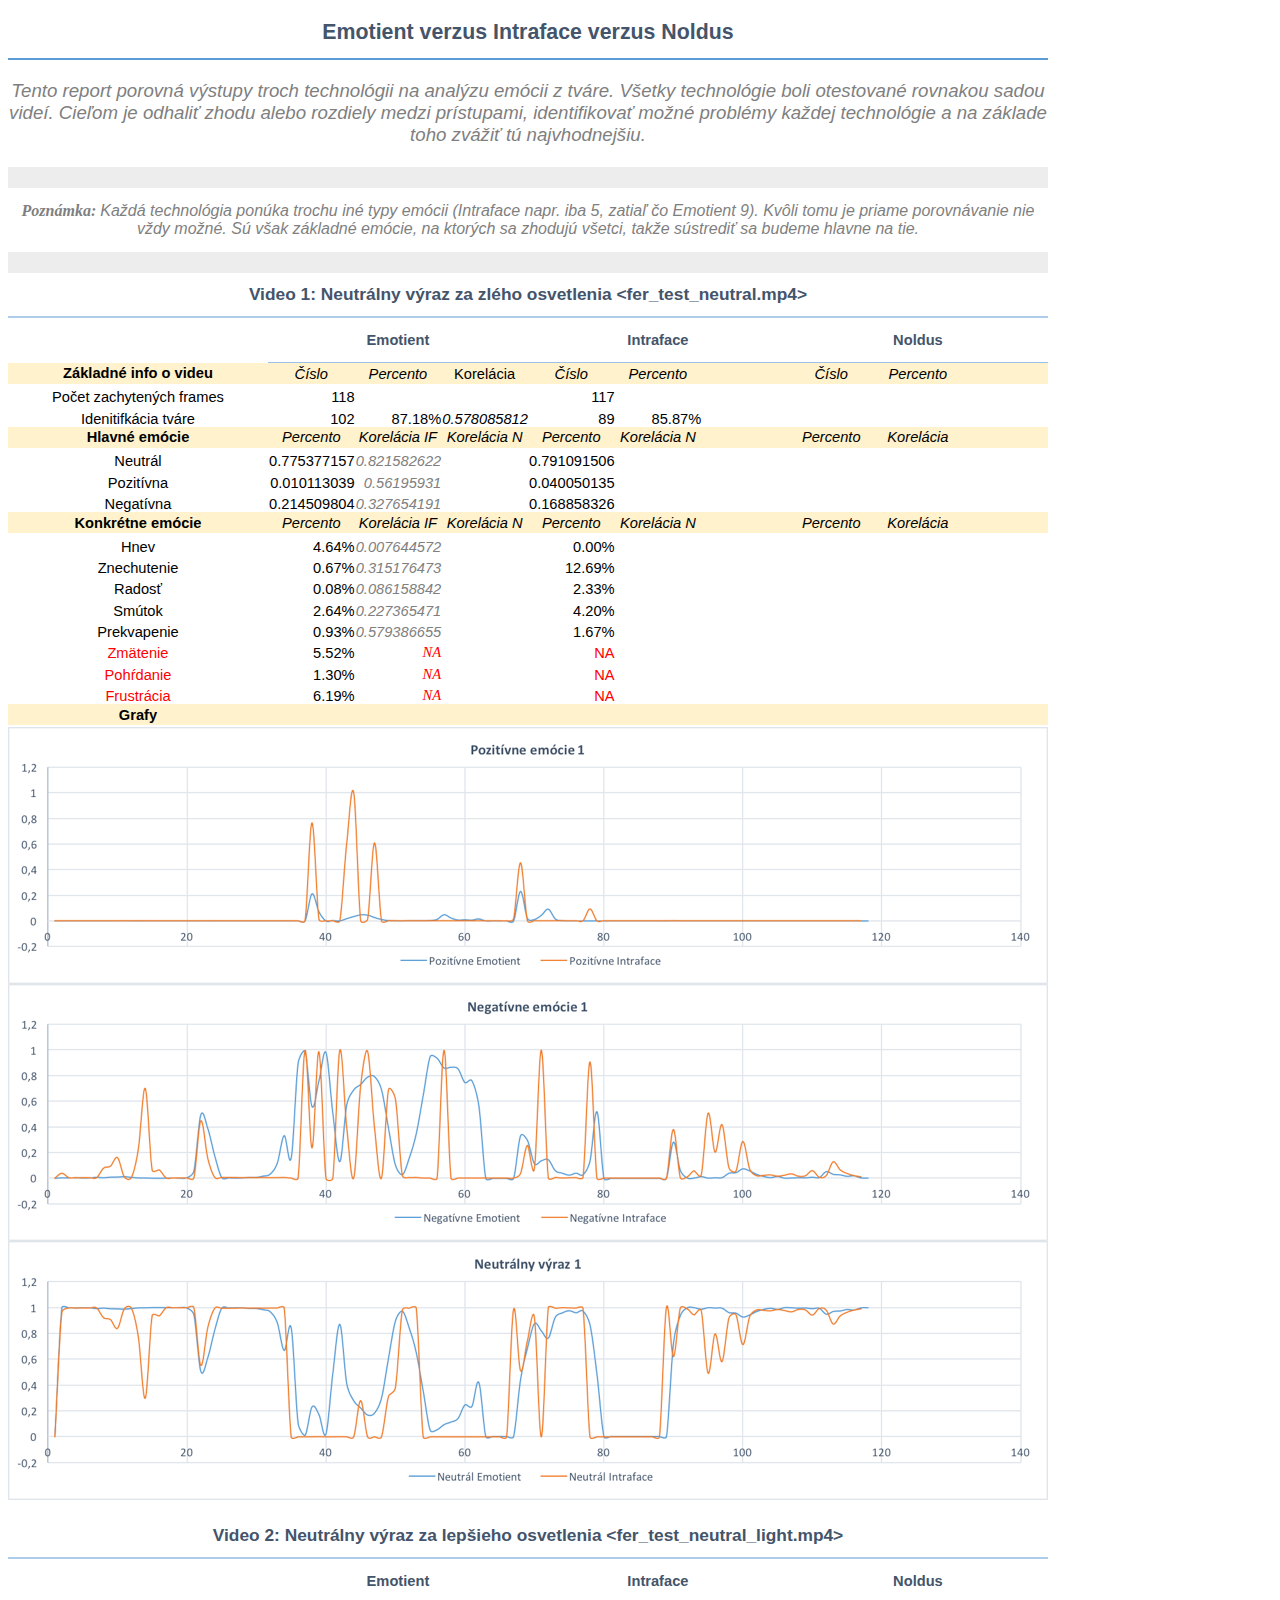
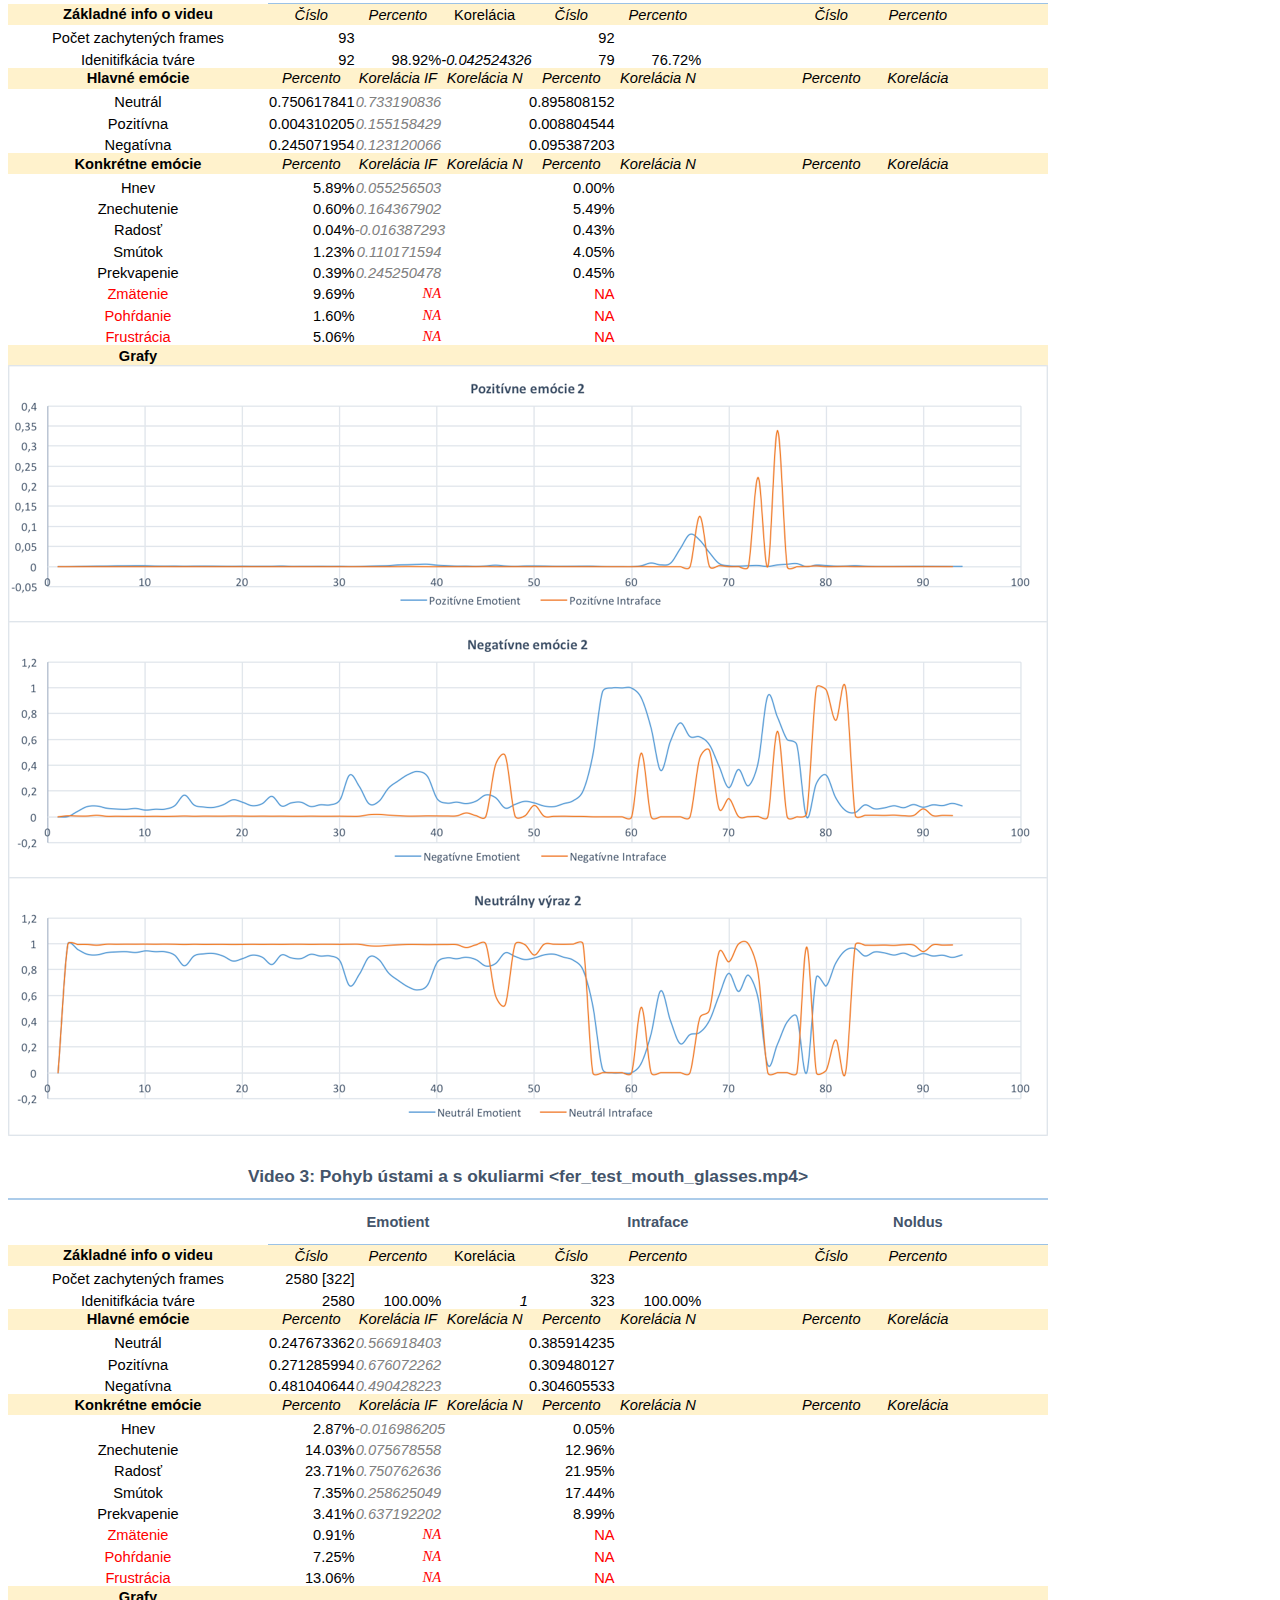
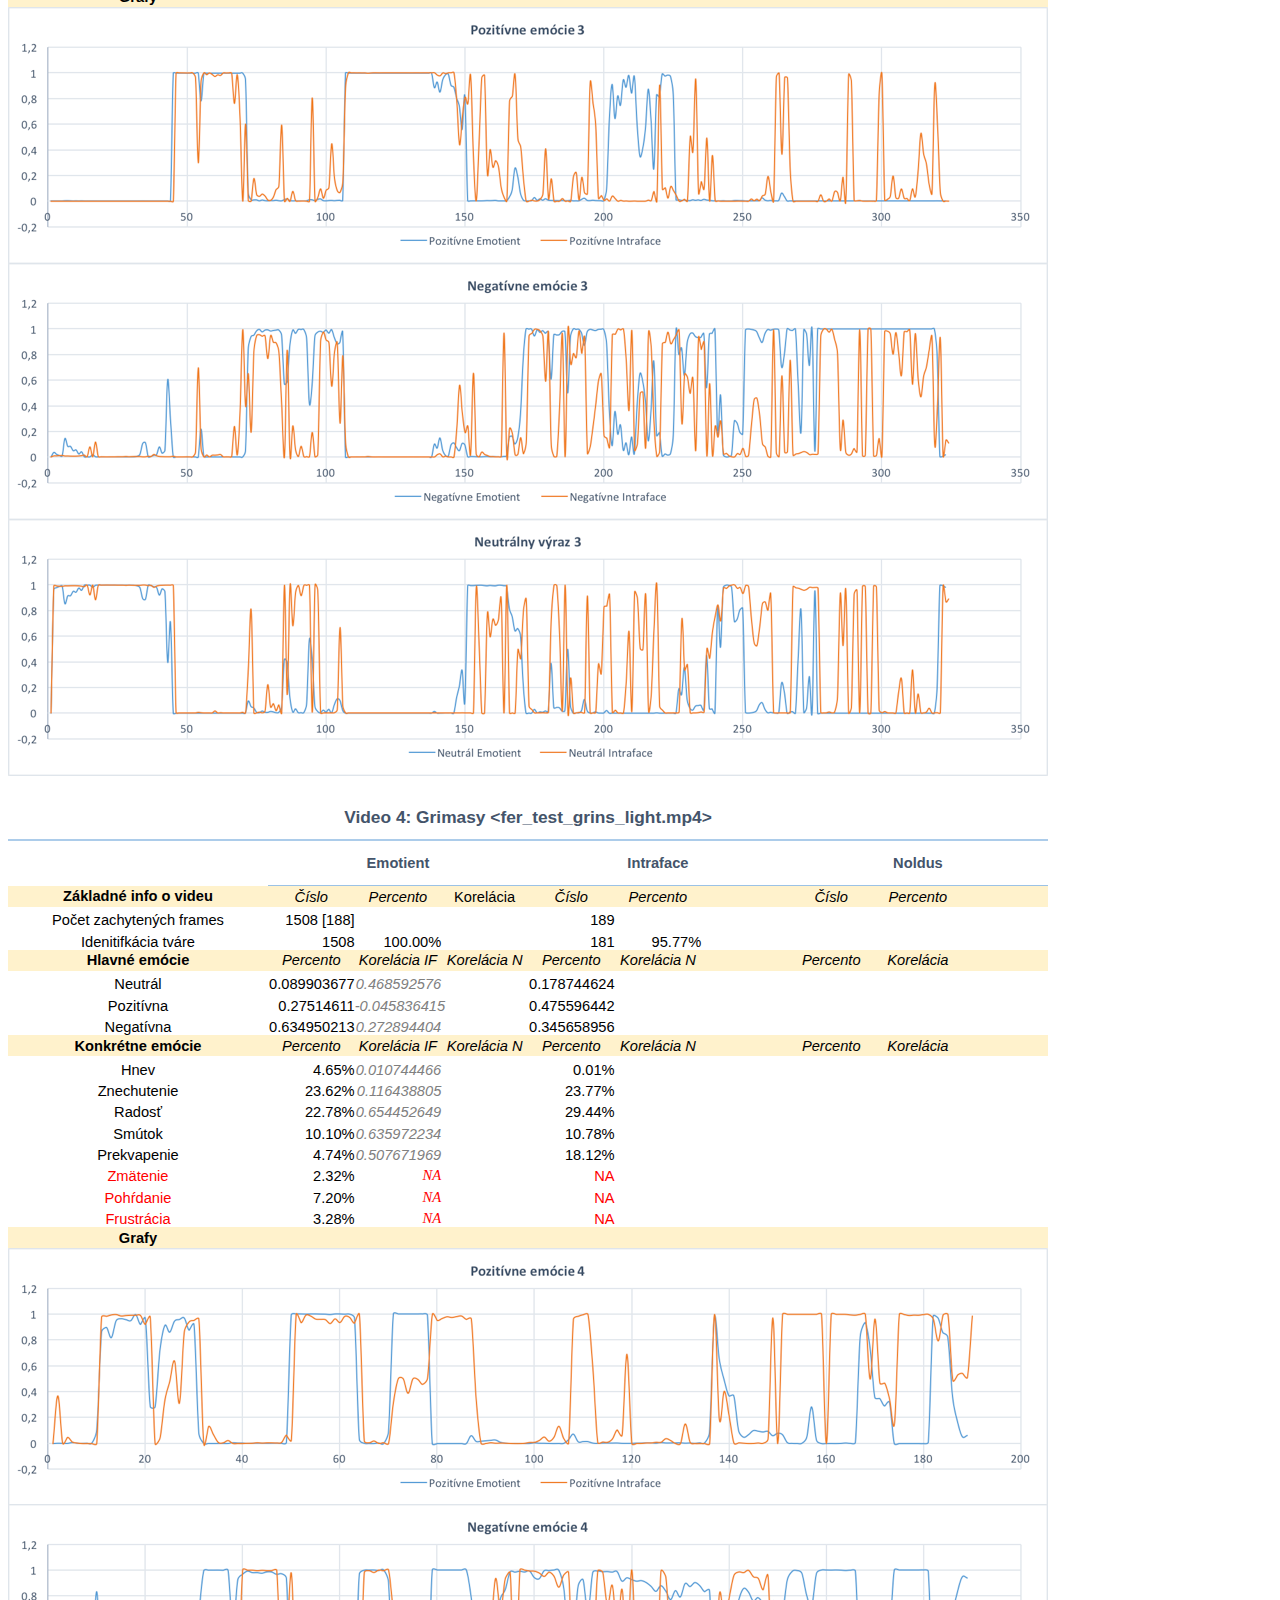
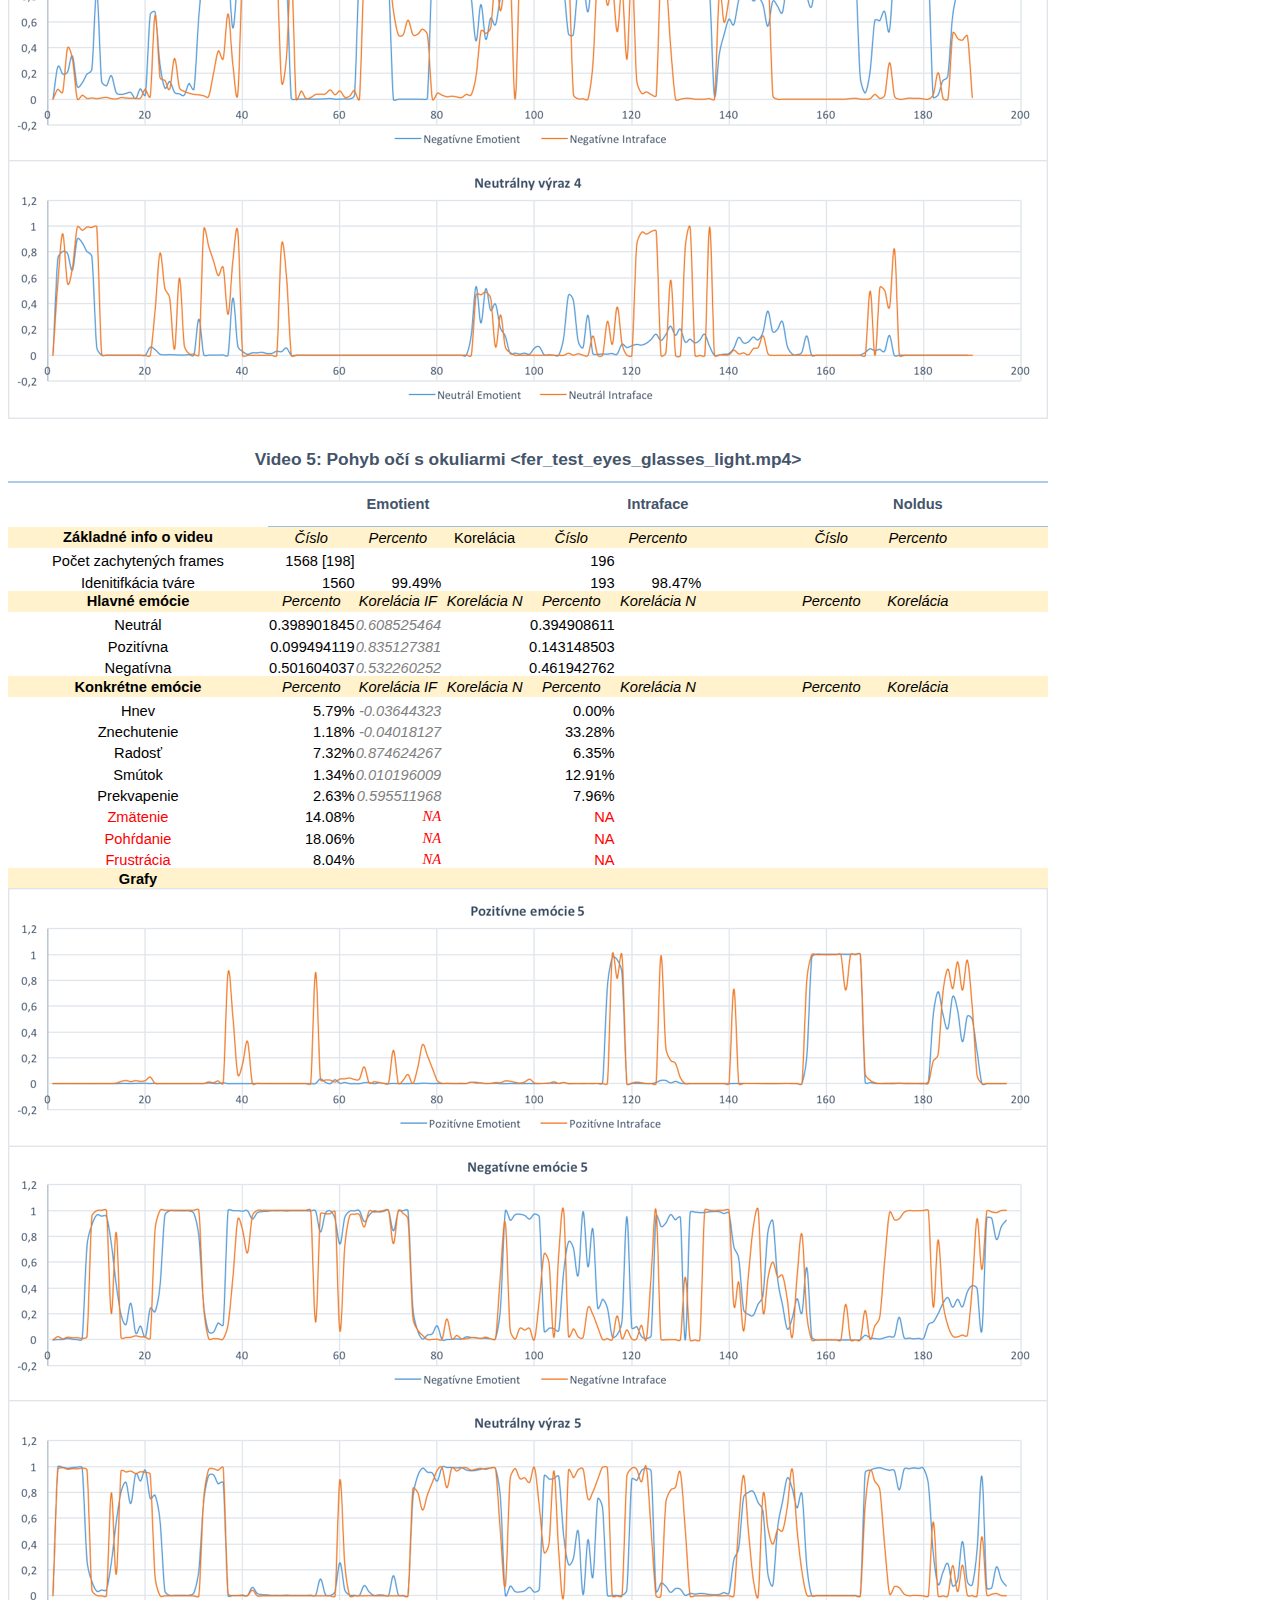
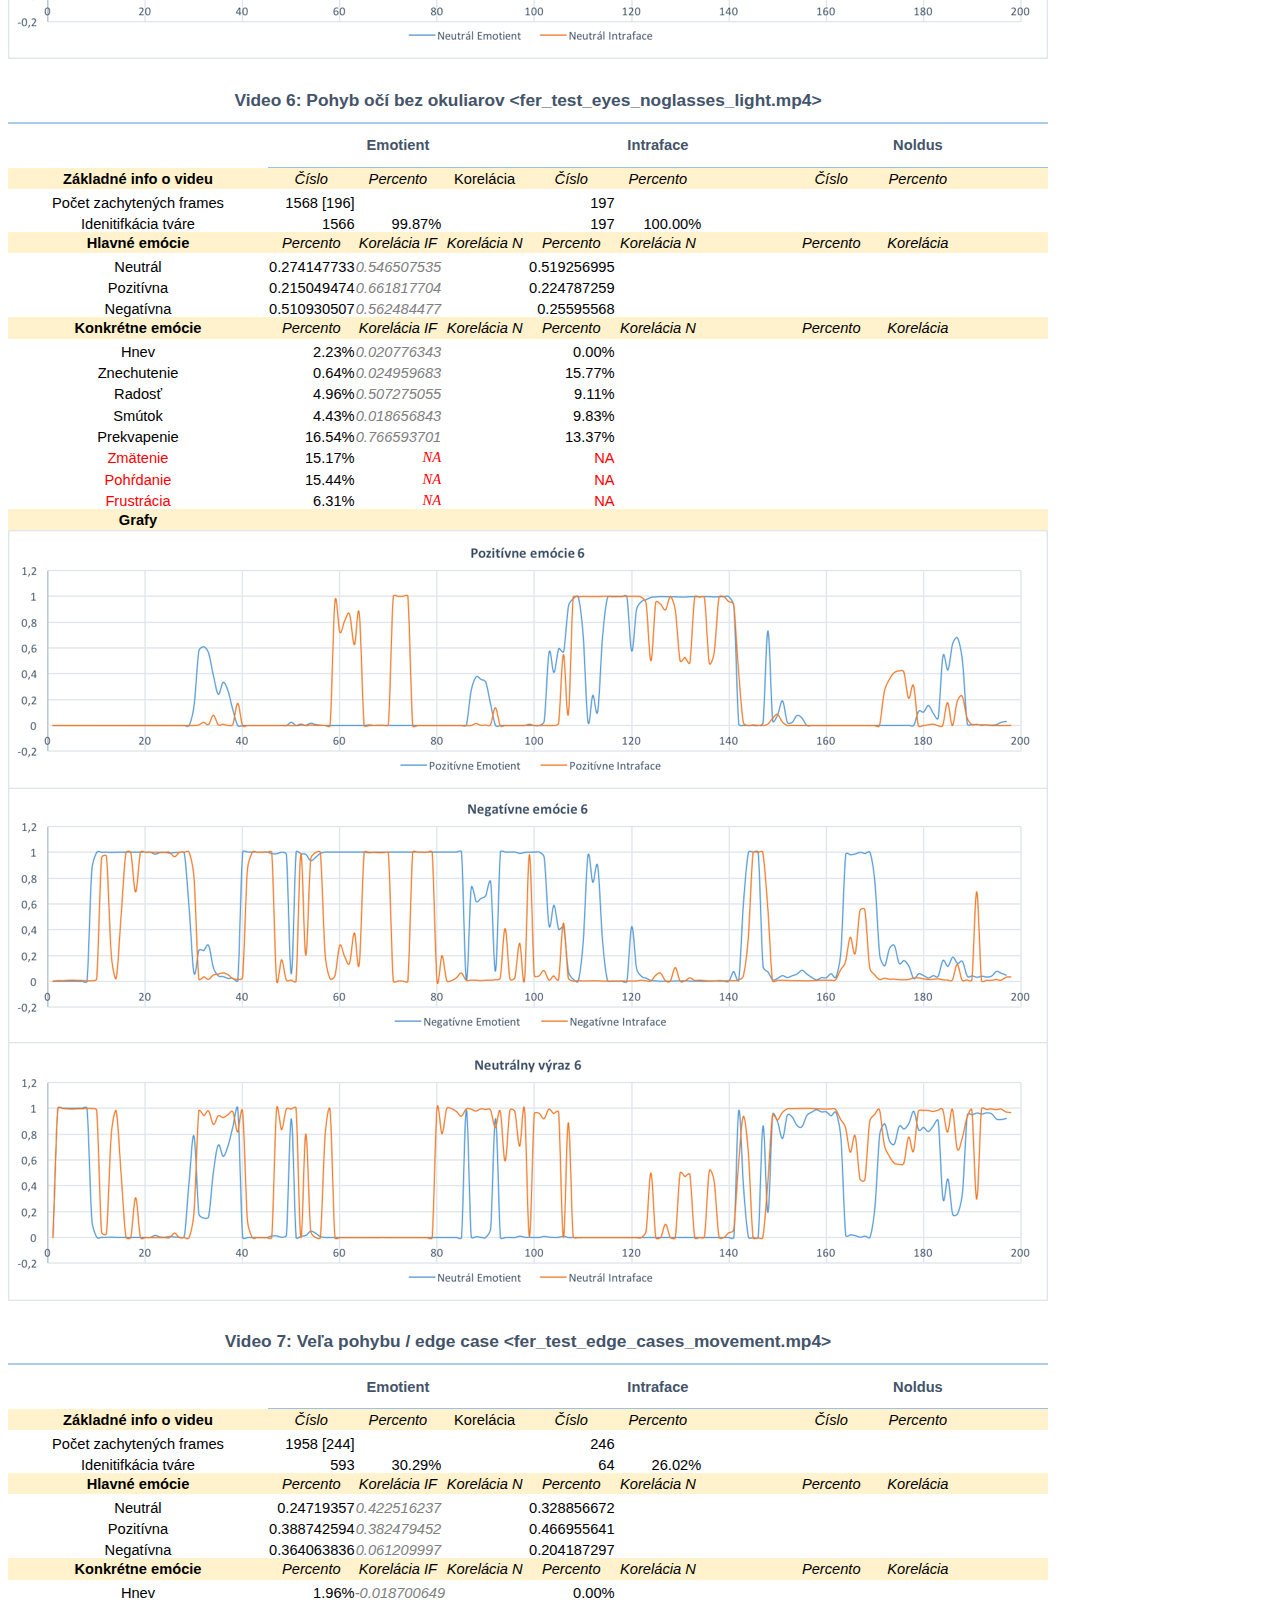
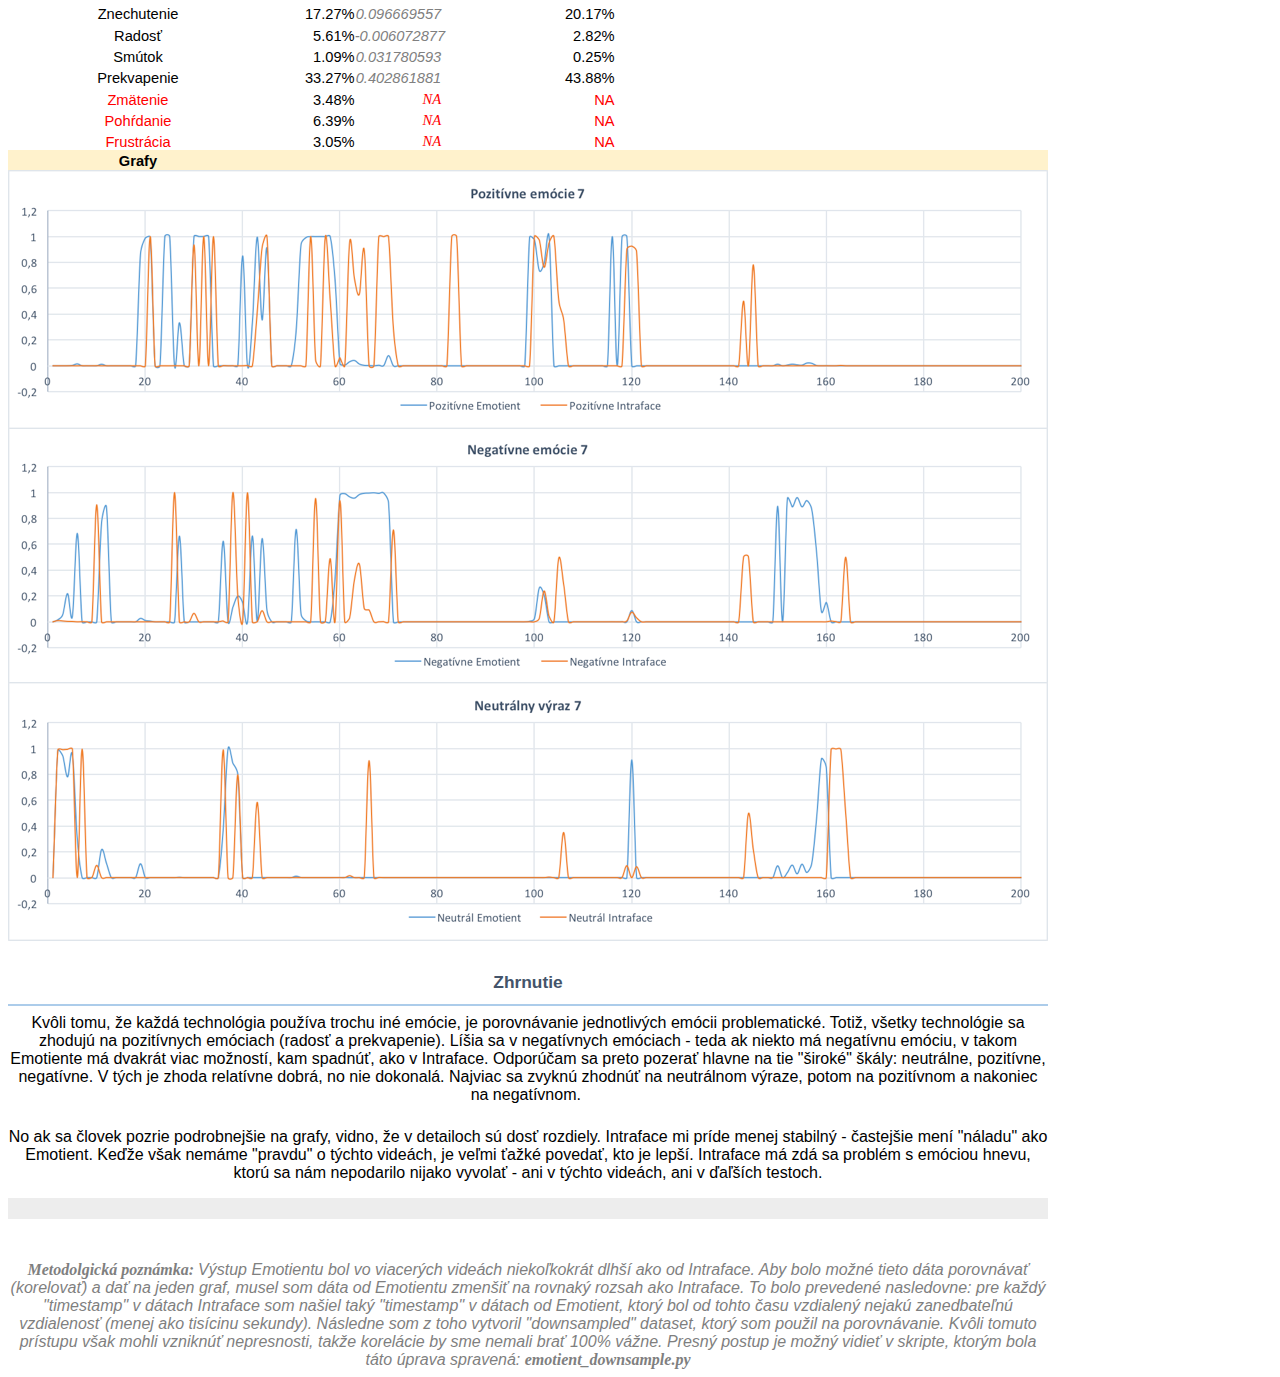
==== fer_comparison_report/index.html @ 9e5ff95f "Rename INDEX" ====
<html xmlns:v="urn:schemas-microsoft-com:vml"
xmlns:o="urn:schemas-microsoft-com:office:office"
xmlns:x="urn:schemas-microsoft-com:office:excel"
xmlns="http://www.w3.org/TR/REC-html40">

<head>
<meta name=Title content="">
<meta name=Keywords content="">
<meta http-equiv=Content-Type content="text/html; charset=utf-8">
<meta name=ProgId content=Excel.Sheet>
<meta name=Generator content="Microsoft Excel 15">
<link rel=File-List href="fer_comparison_report.fld/filelist.xml">
<!--[if !mso]>
<style>
v\:* {behavior:url(#default#VML);}
o\:* {behavior:url(#default#VML);}
x\:* {behavior:url(#default#VML);}
.shape {behavior:url(#default#VML);}
</style>
<![endif]-->
<style>
<!--table
	{mso-displayed-decimal-separator:"\.";
	mso-displayed-thousand-separator:\00A0;}
@page
	{margin:.75in .7in .75in .7in;
	mso-header-margin:.3in;
	mso-footer-margin:.3in;}
.font10
	{color:#7F7F7F;
	font-size:12.0pt;
	font-weight:400;
	font-style:italic;
	text-decoration:none;
	font-family:Calibri, sans-serif;
	mso-font-charset:0;}
.font12
	{color:#7F7F7F;
	font-size:12.0pt;
	font-weight:700;
	font-style:italic;
	text-decoration:none;
	font-family:Calibri;
	mso-generic-font-family:auto;
	mso-font-charset:0;}
.style22
	{background:#EDEDED;
	mso-pattern:black none;
	color:black;
	font-size:12.0pt;
	font-weight:400;
	font-style:normal;
	text-decoration:none;
	font-family:Calibri, sans-serif;
	mso-font-charset:0;
	mso-style-name:"20% - Accent3";
	mso-style-id:38;}
.style23
	{background:#FFF2CC;
	mso-pattern:black none;
	color:black;
	font-size:12.0pt;
	font-weight:400;
	font-style:normal;
	text-decoration:none;
	font-family:Calibri, sans-serif;
	mso-font-charset:0;
	mso-style-name:"20% - Accent4";
	mso-style-id:42;}
.style20
	{color:#7F7F7F;
	font-size:12.0pt;
	font-weight:400;
	font-style:italic;
	text-decoration:none;
	font-family:Calibri, sans-serif;
	mso-font-charset:0;
	mso-style-name:"Explanatory Text";
	mso-style-id:53;}
.style16
	{color:#44546A;
	font-size:15.0pt;
	font-weight:700;
	font-style:normal;
	text-decoration:none;
	font-family:Calibri, sans-serif;
	mso-font-charset:0;
	border-top:none;
	border-right:none;
	border-bottom:1.5pt solid #5B9BD5;
	border-left:none;
	mso-style-name:"Heading 1";
	mso-style-id:16;}
.style17
	{color:#44546A;
	font-size:13.0pt;
	font-weight:700;
	font-style:normal;
	text-decoration:none;
	font-family:Calibri, sans-serif;
	mso-font-charset:0;
	border-top:none;
	border-right:none;
	border-bottom:1.5pt solid #ACCCEA;
	border-left:none;
	mso-style-name:"Heading 2";
	mso-style-id:17;}
.style18
	{color:#44546A;
	font-size:11.0pt;
	font-weight:700;
	font-style:normal;
	text-decoration:none;
	font-family:Calibri, sans-serif;
	mso-font-charset:0;
	border-top:none;
	border-right:none;
	border-bottom:1.0pt solid #9BC2E6;
	border-left:none;
	mso-style-name:"Heading 3";
	mso-style-id:18;}
.style0
	{mso-number-format:General;
	text-align:general;
	vertical-align:bottom;
	white-space:nowrap;
	mso-rotate:0;
	mso-background-source:auto;
	mso-pattern:auto;
	color:black;
	font-size:12.0pt;
	font-weight:400;
	font-style:normal;
	text-decoration:none;
	font-family:Calibri, sans-serif;
	mso-font-charset:0;
	border:none;
	mso-protection:locked visible;
	mso-style-name:Normal;
	mso-style-id:0;}
.style21
	{color:black;
	font-size:12.0pt;
	font-weight:700;
	font-style:normal;
	text-decoration:none;
	font-family:Calibri, sans-serif;
	mso-font-charset:0;
	border-top:.5pt solid #5B9BD5;
	border-right:none;
	border-bottom:2.0pt double #5B9BD5;
	border-left:none;
	mso-style-name:Total;
	mso-style-id:25;}
.style19
	{color:red;
	font-size:12.0pt;
	font-weight:400;
	font-style:normal;
	text-decoration:none;
	font-family:Calibri, sans-serif;
	mso-font-charset:0;
	mso-style-name:"Warning Text";
	mso-style-id:11;}
td
	{mso-style-parent:style0;
	padding:0px;
	mso-ignore:padding;
	color:black;
	font-size:12.0pt;
	font-weight:400;
	font-style:normal;
	text-decoration:none;
	font-family:Calibri, sans-serif;
	mso-font-charset:0;
	mso-number-format:General;
	text-align:general;
	vertical-align:bottom;
	border:none;
	mso-background-source:auto;
	mso-pattern:auto;
	mso-protection:locked visible;
	white-space:nowrap;
	mso-rotate:0;}
.xl65
	{mso-style-parent:style22;
	vertical-align:middle;
	background:#EDEDED;
	mso-pattern:black none;
	white-space:normal;}
.xl66
	{mso-style-parent:style22;
	background:#EDEDED;
	mso-pattern:black none;}
.xl67
	{mso-style-parent:style23;
	font-size:11.0pt;
	font-style:italic;
	text-align:center;
	vertical-align:middle;
	background:#FFF2CC;
	mso-pattern:black none;}
.xl68
	{mso-style-parent:style23;
	font-size:11.0pt;
	text-align:center;
	vertical-align:middle;
	background:#FFF2CC;
	mso-pattern:black none;}
.xl69
	{mso-style-parent:style0;
	font-size:11.0pt;}
.xl70
	{mso-style-parent:style0;
	font-size:11.0pt;
	mso-number-format:Percent;}
.xl71
	{mso-style-parent:style0;
	font-size:11.0pt;
	font-style:italic;}
.xl72
	{mso-style-parent:style19;
	color:red;
	font-size:11.0pt;
	text-align:right;}
.xl73
	{mso-style-parent:style0;
	font-size:11.0pt;
	text-align:right;}
.xl74
	{mso-style-parent:style0;
	color:gray;
	font-size:11.0pt;
	font-style:italic;}
.xl75
	{mso-style-parent:style19;
	color:red;
	font-size:11.0pt;
	font-style:italic;
	font-family:Calibri;
	mso-generic-font-family:auto;
	mso-font-charset:0;
	text-align:right;}
.xl76
	{mso-style-parent:style0;
	mso-number-format:"0\.00000";}
.xl77
	{mso-style-parent:style0;
	font-size:11.0pt;
	text-align:center;}
.xl78
	{mso-style-parent:style19;
	color:red;
	font-size:11.0pt;
	text-align:center;}
.xl79
	{mso-style-parent:style23;
	font-size:11.0pt;
	font-weight:700;
	text-align:center;
	vertical-align:middle;
	background:#FFF2CC;
	mso-pattern:black none;}
.xl80
	{mso-style-parent:style17;
	color:#44546A;
	font-size:13.0pt;
	font-weight:700;
	text-align:center;
	vertical-align:middle;}
.xl81
	{mso-style-parent:style17;
	color:#44546A;
	font-size:13.0pt;
	font-weight:700;
	text-align:center;
	vertical-align:middle;
	border-top:none;
	border-right:none;
	border-bottom:1.5pt solid #ACCCEA;
	border-left:none;}
.xl82
	{mso-style-parent:style21;
	font-weight:700;
	text-align:center;
	vertical-align:middle;
	border-top:1.5pt solid #ACCCEA;
	border-right:none;
	border-bottom:none;
	border-left:none;}
.xl83
	{mso-style-parent:style21;
	font-weight:700;
	text-align:center;
	vertical-align:middle;}
.xl84
	{mso-style-parent:style18;
	color:#44546A;
	font-size:11.0pt;
	font-weight:700;
	text-align:center;
	vertical-align:middle;
	border-top:1.5pt solid #ACCCEA;
	border-right:none;
	border-bottom:none;
	border-left:none;}
.xl85
	{mso-style-parent:style18;
	color:#44546A;
	font-size:11.0pt;
	font-weight:700;
	text-align:center;
	vertical-align:middle;
	border-top:none;
	border-right:none;
	border-bottom:1.0pt solid #9BC2E6;
	border-left:none;}
.xl86
	{mso-style-parent:style20;
	color:#7F7F7F;
	font-style:italic;
	text-align:center;
	vertical-align:middle;
	white-space:normal;}
.xl87
	{mso-style-parent:style20;
	color:#7F7F7F;
	font-size:14.0pt;
	font-style:italic;
	text-align:center;
	vertical-align:middle;
	border-top:1.5pt solid #5B9BD5;
	border-right:none;
	border-bottom:none;
	border-left:none;
	white-space:normal;}
.xl88
	{mso-style-parent:style20;
	color:#7F7F7F;
	font-size:14.0pt;
	font-style:italic;
	text-align:center;
	vertical-align:middle;
	white-space:normal;}
.xl89
	{mso-style-parent:style16;
	color:#44546A;
	font-size:16.0pt;
	font-weight:700;
	text-align:center;
	vertical-align:middle;}
.xl90
	{mso-style-parent:style16;
	color:#44546A;
	font-size:16.0pt;
	font-weight:700;
	text-align:center;
	vertical-align:middle;
	border-top:none;
	border-right:none;
	border-bottom:1.5pt solid #5B9BD5;
	border-left:none;}
.xl91
	{mso-style-parent:style0;
	text-align:center;
	vertical-align:middle;
	border-top:1.5pt solid #ACCCEA;
	border-right:none;
	border-bottom:none;
	border-left:none;
	white-space:normal;}
.xl92
	{mso-style-parent:style0;
	text-align:center;
	vertical-align:middle;
	white-space:normal;}
.xl93
	{mso-style-parent:style20;
	color:#7F7F7F;
	font-style:italic;
	text-align:center;
	white-space:normal;}
.xl94
	{mso-style-parent:style22;
	text-align:center;
	vertical-align:middle;
	background:#EDEDED;
	mso-pattern:black none;
	white-space:normal;}
-->
</style>
</head>

<body link="#0563C1" vlink="#954F72">

<table border=0 cellpadding=0 cellspacing=0 width=1131 style='border-collapse:
 collapse;table-layout:fixed;width:845pt'>
 <col width=87 span=12 style='width:65pt'>
 <col width=87 style='width:65pt'>
 <tr height=28 style='mso-height-source:userset;height:21.0pt'>
  <td colspan=12 rowspan=2 height=51 class=xl89 width=1044 style='border-bottom:
  1.5pt solid #5B9BD5;height:38.0pt;width:780pt'>Emotient verzus Intraface
  verzus Noldus</td>
  <td width=87 style='width:65pt'></td>
 </tr>
 <tr height=23 style='height:17.0pt'>
  <td height=23 style='height:17.0pt'></td>
 </tr>
 <tr height=23 style='mso-height-source:userset;height:17.0pt'>
  <td colspan=12 rowspan=5 height=107 class=xl87 width=1044 style='height:81.0pt;
  width:780pt'>Tento report porovná výstupy troch technológii na analýzu emócii
  z tváre. Všetky technológie boli otestované rovnakou sadou videí. Cieľom je
  odhaliť zhodu alebo rozdiely medzi prístupami, identifikovať možné problémy
  každej technológie a na základe toho zvážiť tú najvhodnejšiu.</td>
  <td></td>
 </tr>
 <tr height=21 style='mso-height-source:userset;height:16.0pt'>
  <td height=21 style='height:16.0pt'></td>
 </tr>
 <tr height=21 style='mso-height-source:userset;height:16.0pt'>
  <td height=21 style='height:16.0pt'></td>
 </tr>
 <tr height=21 style='mso-height-source:userset;height:16.0pt'>
  <td height=21 style='height:16.0pt'></td>
 </tr>
 <tr height=21 style='height:16.0pt'>
  <td height=21 style='height:16.0pt'></td>
 </tr>
 <tr height=21 style='height:16.0pt'>
  <td height=21 class=xl65 width=87 style='height:16.0pt;width:65pt'>&nbsp;</td>
  <td class=xl65 width=87 style='width:65pt'>&nbsp;</td>
  <td class=xl65 width=87 style='width:65pt'>&nbsp;</td>
  <td class=xl65 width=87 style='width:65pt'>&nbsp;</td>
  <td class=xl65 width=87 style='width:65pt'>&nbsp;</td>
  <td class=xl65 width=87 style='width:65pt'>&nbsp;</td>
  <td class=xl65 width=87 style='width:65pt'>&nbsp;</td>
  <td class=xl65 width=87 style='width:65pt'>&nbsp;</td>
  <td class=xl65 width=87 style='width:65pt'>&nbsp;</td>
  <td class=xl65 width=87 style='width:65pt'>&nbsp;</td>
  <td class=xl65 width=87 style='width:65pt'>&nbsp;</td>
  <td class=xl65 width=87 style='width:65pt'>&nbsp;</td>
  <td></td>
 </tr>
 <tr height=21 style='height:16.0pt'>
  <td colspan=12 rowspan=3 height=63 class=xl86 width=1044 style='height:48.0pt;
  width:780pt'><font class="font12">Poznámka: </font><font class="font10">Každá
  technológia ponúka trochu iné typy emócii (Intraface napr. iba 5, zatiaľ čo
  Emotient 9). Kvôli tomu je priame porovnávanie nie vždy možné. Sú však
  základné emócie, na ktorých sa zhodujú všetci, takže sústrediť sa budeme
  hlavne na tie.</font></td>
  <td></td>
 </tr>
 <tr height=21 style='height:16.0pt'>
  <td height=21 style='height:16.0pt'></td>
 </tr>
 <tr height=21 style='height:16.0pt'>
  <td height=21 style='height:16.0pt'></td>
 </tr>
 <tr height=21 style='height:16.0pt'>
  <td height=21 class=xl66 style='height:16.0pt'>&nbsp;</td>
  <td class=xl66>&nbsp;</td>
  <td class=xl66>&nbsp;</td>
  <td class=xl66>&nbsp;</td>
  <td class=xl66>&nbsp;</td>
  <td class=xl66>&nbsp;</td>
  <td class=xl66>&nbsp;</td>
  <td class=xl66>&nbsp;</td>
  <td class=xl66>&nbsp;</td>
  <td class=xl66>&nbsp;</td>
  <td class=xl66>&nbsp;</td>
  <td class=xl66>&nbsp;</td>
  <td></td>
 </tr>
 <tr height=21 style='height:16.0pt'>
  <td colspan=12 rowspan=2 height=44 class=xl80 style='border-bottom:1.5pt solid #ACCCEA;
  height:33.0pt'>Video 1: Neutrálny výraz za zlého osvetlenia
  &lt;fer_test_neutral.mp4&gt;</td>
  <td></td>
 </tr>
 <tr height=23 style='height:17.0pt'>
  <td height=23 style='height:17.0pt'></td>
 </tr>
 <tr height=23 style='mso-outline-level:1;height:17.0pt'>
  <td colspan=3 rowspan=2 height=46 class=xl82 style='height:34.0pt'>&nbsp;</td>
  <td colspan=3 rowspan=2 class=xl84 style='border-bottom:1.0pt solid #9BC2E6'>Emotient</td>
  <td colspan=3 rowspan=2 class=xl84 style='border-bottom:1.0pt solid #9BC2E6'>Intraface</td>
  <td colspan=3 rowspan=2 class=xl84 style='border-bottom:1.0pt solid #9BC2E6'>Noldus</td>
  <td></td>
 </tr>
 <tr height=23 style='mso-outline-level:1;height:17.0pt'>
  <td height=23 style='height:17.0pt'></td>
 </tr>
 <tr height=21 style='mso-outline-level:1;height:16.0pt'>
  <td colspan=3 height=21 class=xl79 style='height:16.0pt'>Základné info o
  videu</td>
  <td class=xl67>Číslo</td>
  <td class=xl67>Percento</td>
  <td class=xl68>Korelácia</td>
  <td class=xl67>Číslo</td>
  <td class=xl67>Percento</td>
  <td class=xl68>&nbsp;</td>
  <td class=xl67>Číslo</td>
  <td class=xl67>Percento</td>
  <td class=xl68>&nbsp;</td>
  <td></td>
 </tr>
 <tr height=21 style='mso-outline-level:1;height:16.0pt'>
  <td colspan=3 height=21 class=xl77 style='height:16.0pt'>Počet zachytených
  frames</td>
  <td class=xl69 align=right>118</td>
  <td class=xl69></td>
  <td class=xl69></td>
  <td class=xl69 align=right>117</td>
  <td class=xl69></td>
  <td class=xl69></td>
  <td class=xl69></td>
  <td class=xl69></td>
  <td class=xl69></td>
  <td></td>
 </tr>
 <tr height=21 style='mso-outline-level:1;height:16.0pt'>
  <td colspan=3 height=21 class=xl77 style='height:16.0pt'>Idenitifkácia tváre</td>
  <td class=xl69 align=right>102</td>
  <td class=xl70 align=right>87.18%</td>
  <td class=xl71 align=right>0.578085812</td>
  <td class=xl69 align=right>89</td>
  <td class=xl70 align=right>85.87%</td>
  <td class=xl69></td>
  <td class=xl69></td>
  <td class=xl69></td>
  <td class=xl69></td>
  <td></td>
 </tr>
 <tr height=21 style='mso-outline-level:1;height:16.0pt'>
  <td colspan=3 height=21 class=xl79 style='height:16.0pt'>Hlavné emócie</td>
  <td class=xl67>Percento</td>
  <td class=xl67>Korelácia IF</td>
  <td class=xl67>Korelácia N</td>
  <td class=xl67>Percento</td>
  <td class=xl67>Korelácia N</td>
  <td class=xl68>&nbsp;</td>
  <td class=xl67>Percento</td>
  <td class=xl67>Korelácia</td>
  <td class=xl68>&nbsp;</td>
  <td></td>
 </tr>
 <tr height=21 style='mso-outline-level:1;height:16.0pt'>
  <td colspan=3 height=21 class=xl77 style='height:16.0pt'>Neutrál</td>
  <td class=xl69 align=right>0.775377157</td>
  <td class=xl74 align=right>0.821582622</td>
  <td class=xl69></td>
  <td class=xl69 align=right>0.791091506</td>
  <td class=xl69></td>
  <td class=xl69></td>
  <td class=xl69></td>
  <td class=xl69></td>
  <td class=xl69></td>
  <td></td>
 </tr>
 <tr height=21 style='mso-outline-level:1;height:16.0pt'>
  <td colspan=3 height=21 class=xl77 style='height:16.0pt'>Pozitívna</td>
  <td class=xl69 align=right>0.010113039</td>
  <td class=xl74 align=right>0.56195931</td>
  <td class=xl69></td>
  <td class=xl69 align=right>0.040050135</td>
  <td class=xl69></td>
  <td class=xl69></td>
  <td class=xl69></td>
  <td class=xl69></td>
  <td class=xl69></td>
  <td></td>
 </tr>
 <tr height=21 style='mso-outline-level:1;height:16.0pt'>
  <td colspan=3 height=21 class=xl77 style='height:16.0pt'>Negatívna</td>
  <td class=xl69 align=right>0.214509804</td>
  <td class=xl74 align=right>0.327654191</td>
  <td class=xl69></td>
  <td class=xl69 align=right>0.168858326</td>
  <td class=xl69></td>
  <td class=xl69></td>
  <td class=xl69></td>
  <td class=xl69></td>
  <td class=xl69></td>
  <td></td>
 </tr>
 <tr height=21 style='mso-outline-level:1;height:16.0pt'>
  <td colspan=3 height=21 class=xl79 style='height:16.0pt'>Konkrétne emócie</td>
  <td class=xl67>Percento</td>
  <td class=xl67>Korelácia IF</td>
  <td class=xl67>Korelácia N</td>
  <td class=xl67>Percento</td>
  <td class=xl67>Korelácia N</td>
  <td class=xl68>&nbsp;</td>
  <td class=xl67>Percento</td>
  <td class=xl67>Korelácia</td>
  <td class=xl68>&nbsp;</td>
  <td></td>
 </tr>
 <tr height=21 style='mso-outline-level:1;height:16.0pt'>
  <td colspan=3 height=21 class=xl77 style='height:16.0pt'>Hnev</td>
  <td class=xl70 align=right>4.64%</td>
  <td class=xl74 align=right>0.007644572</td>
  <td class=xl69></td>
  <td class=xl70 align=right>0.00%</td>
  <td class=xl69></td>
  <td class=xl69></td>
  <td class=xl69></td>
  <td class=xl69></td>
  <td class=xl69></td>
  <td></td>
 </tr>
 <tr height=21 style='mso-outline-level:1;height:16.0pt'>
  <td colspan=3 height=21 class=xl77 style='height:16.0pt'>Znechutenie</td>
  <td class=xl70 align=right>0.67%</td>
  <td class=xl74 align=right>0.315176473</td>
  <td class=xl69></td>
  <td class=xl70 align=right>12.69%</td>
  <td class=xl69></td>
  <td class=xl69></td>
  <td class=xl69></td>
  <td class=xl69></td>
  <td class=xl69></td>
  <td></td>
 </tr>
 <tr height=21 style='mso-outline-level:1;height:16.0pt'>
  <td colspan=3 height=21 class=xl77 style='height:16.0pt'>Radosť</td>
  <td class=xl70 align=right>0.08%</td>
  <td class=xl74 align=right>0.086158842</td>
  <td class=xl69></td>
  <td class=xl70 align=right>2.33%</td>
  <td class=xl69></td>
  <td class=xl69></td>
  <td class=xl69></td>
  <td class=xl69></td>
  <td class=xl69></td>
  <td></td>
 </tr>
 <tr height=21 style='mso-outline-level:1;height:16.0pt'>
  <td colspan=3 height=21 class=xl77 style='height:16.0pt'>Smútok</td>
  <td class=xl70 align=right>2.64%</td>
  <td class=xl74 align=right>0.227365471</td>
  <td class=xl69></td>
  <td class=xl70 align=right>4.20%</td>
  <td class=xl69></td>
  <td class=xl69></td>
  <td class=xl69></td>
  <td class=xl69></td>
  <td class=xl69></td>
  <td></td>
 </tr>
 <tr height=21 style='mso-outline-level:1;height:16.0pt'>
  <td colspan=3 height=21 class=xl77 style='height:16.0pt'>Prekvapenie</td>
  <td class=xl70 align=right>0.93%</td>
  <td class=xl74 align=right>0.579386655</td>
  <td class=xl69></td>
  <td class=xl70 align=right>1.67%</td>
  <td class=xl69></td>
  <td class=xl69></td>
  <td class=xl69></td>
  <td class=xl69></td>
  <td class=xl69></td>
  <td></td>
 </tr>
 <tr height=21 style='mso-outline-level:1;height:16.0pt'>
  <td colspan=3 height=21 class=xl78 style='height:16.0pt'>Zmätenie</td>
  <td class=xl70 align=right>5.52%</td>
  <td class=xl75>NA</td>
  <td class=xl73></td>
  <td class=xl72>NA</td>
  <td class=xl69></td>
  <td class=xl69></td>
  <td class=xl69></td>
  <td class=xl69></td>
  <td class=xl69></td>
  <td></td>
 </tr>
 <tr height=21 style='mso-outline-level:1;height:16.0pt'>
  <td colspan=3 height=21 class=xl78 style='height:16.0pt'>Pohŕdanie</td>
  <td class=xl70 align=right>1.30%</td>
  <td class=xl75>NA</td>
  <td class=xl73></td>
  <td class=xl72>NA</td>
  <td class=xl69></td>
  <td class=xl69></td>
  <td class=xl69></td>
  <td class=xl69></td>
  <td class=xl69></td>
  <td></td>
 </tr>
 <tr height=21 style='mso-outline-level:1;height:16.0pt'>
  <td colspan=3 height=21 class=xl78 style='height:16.0pt'>Frustrácia</td>
  <td class=xl70 align=right>6.19%</td>
  <td class=xl75>NA</td>
  <td class=xl73></td>
  <td class=xl72>NA</td>
  <td class=xl69></td>
  <td class=xl69></td>
  <td class=xl69></td>
  <td class=xl69></td>
  <td class=xl69></td>
  <td></td>
 </tr>
 <tr height=21 style='mso-outline-level:1;height:16.0pt'>
  <td colspan=3 height=21 class=xl79 style='height:16.0pt'>Grafy</td>
  <td class=xl67>&nbsp;</td>
  <td class=xl67>&nbsp;</td>
  <td class=xl68>&nbsp;</td>
  <td class=xl67>&nbsp;</td>
  <td class=xl67>&nbsp;</td>
  <td class=xl68>&nbsp;</td>
  <td class=xl67>&nbsp;</td>
  <td class=xl67>&nbsp;</td>
  <td class=xl68>&nbsp;</td>
  <td></td>
 </tr>
 <tr height=21 style='mso-outline-level:1;height:16.0pt'>
  <td height=21 style='height:16.0pt' align=left valign=top><!--[if gte vml 1]><v:shapetype
   id="_x0000_t75" coordsize="21600,21600" o:spt="75" o:preferrelative="t"
   path="m@4@5l@4@11@9@11@9@5xe" filled="f" stroked="f">
   <v:stroke joinstyle="miter"/>
   <v:formulas>
    <v:f eqn="if lineDrawn pixelLineWidth 0"/>
    <v:f eqn="sum @0 1 0"/>
    <v:f eqn="sum 0 0 @1"/>
    <v:f eqn="prod @2 1 2"/>
    <v:f eqn="prod @3 21600 pixelWidth"/>
    <v:f eqn="prod @3 21600 pixelHeight"/>
    <v:f eqn="sum @0 0 1"/>
    <v:f eqn="prod @6 1 2"/>
    <v:f eqn="prod @7 21600 pixelWidth"/>
    <v:f eqn="sum @8 21600 0"/>
    <v:f eqn="prod @7 21600 pixelHeight"/>
    <v:f eqn="sum @10 21600 0"/>
   </v:formulas>
   <v:path o:extrusionok="f" gradientshapeok="t" o:connecttype="rect"/>
   <o:lock v:ext="edit" aspectratio="t"/>
  </v:shapetype><v:shape id="Chart_x0020_1" o:spid="_x0000_s1046" type="#_x0000_t75"
   style='position:absolute;margin-left:0;margin-top:1pt;width:780pt;height:193pt;
   z-index:1;visibility:visible' o:gfxdata="UEsDBBQABgAIAAAAIQBJhTPnNwEAACwDAAATAAAAW0NvbnRlbnRfVHlwZXNdLnhtbJySTU7DMBBG
90jcwfIWxW67QAg17YKUJSBUDmDZkybCf/K4aXt7JklRBUIQsYoc+837Zuzl+ugs6yBhG3zJ52LG
GXgdTOt3JX/bPhZ3nGFW3igbPJT8BMjXq+ur5fYUARnRHkve5BzvpUTdgFMoQgRPO3VITmVapp2M
Sr+rHcjFbHYrdfAZfC5yX4OvlhXUam8z2xzp95iEcM4exnO9quQqRttqlSmo7Hflj1wCi7+AnTff
0hXnZILIoTg2bcSbs+GZRpNaA+xFpfykHOWQJqGERaiCFr+n7GUOi1DXrQZRJdwM1F+1dUMulMNn
PkHxddpnnQl672jGwiR1oMt0VgwFJ8oxnyxMkV/6G2P33ESHDjYk/IdkBKeYTDj4BN2EIV76oHuq
CHuF7rMPObz11QcAAAD//wMAUEsDBBQABgAIAAAAIQAjsmrh1wAAAJQBAAALAAAAX3JlbHMvLnJl
bHOkkMFqwzAMhu+DvYPRfXGawxijTi+j0GvpHsDYimMaW0Yy2fr28w6DZfS2o36h7xP//vCZFrUi
S6RsYNf1oDA78jEHA++X49MLKKk2e7tQRgM3FDiMjw/7My62tiOZYxHVKFkMzLWWV63FzZisdFQw
t81EnGxtIwddrLvagHro+2fNvxkwbpjq5A3wye9AXW6lmf+wU3RMQlPtHCVN0xTdPaoObMsc3ZFt
wjdyjWY5YDXgWTQO1LKu/Qj6vn74p97TRz7jutV+h4zrj1dvuhy/AAAA//8DAFBLAwQUAAYACAAA
ACEA3TMKFKwBAAB0BAAADgAAAGRycy9lMm9Eb2MueG1spFTLbuMwDLwv0H8QdG/96GMDI3ZRNGix
l20Pux9AyHIswJIMSk3cvy8ly9lmkUORXgyKFGcocuj1/aQHtpPolDU1L65yzqQRtlVmW/O/f54u
V5w5D6aFwRpZ83fp+H1z8WM9tViBEb1FRhDGVeSoee/9WGWZE73U4K7sKA1FO4saPB1xm7UIewLX
Q1bm+V3mRpTQul5Kv5kjvInYfm8f5TA8RIrZ1aHVsyXs0OTrLNQQzJhAxkvXfXKHU4yg3TfX1/P1
YC/OcKEof+YJiUIxJcL+4/L2gN8UxWnSVVGuFphUx0LS3NyeZi5vb5aUI+aFb4sw9ko8IWjJNAi0
NU+9MbvnT8FXTAX+3r0iU23NS84MZdX8sQf0rODZ4cZxIvnja08DTh1Sv6GyXZdmDGdMWIMynE01
J2m9hy+RQiUn/21MMYOKBTU+ZSk6te+7JKHWBLUBD+wN1Rk9EGEONDxRRSsVJc5GSgBfWjianhJy
Y8WblsbPW4dyAE8b73o1Os6wCqrBX21USnb0YlLI4ZzUkvoRlZmENSjCDg1aFPXf+sbRzL+L5gMA
AP//AwBQSwMEFAAGAAgAAAAhAPwHkfnSAAAAjwEAACAAAABkcnMvY2hhcnRzL19yZWxzL2NoYXJ0
MS54bWwucmVsc6yQwUrEMBCG74LvEOZu0+xBRDbdgyDsVdcHCOm0DZtkwkwQ+/amF7GLR4//DP/3
DXM8faWoPpElULZguh4UZk9jyLOFj8vrwxMoqS6PLlJGCysKnIb7u+MbRldbSZZQRDVKFgtLreVZ
a/ELJicdFcxtMxEnV1vkWRfnr25Gfej7R82/GTDsmOo8WuDzaEBd1tLMN+wUPJPQVDtPSdM0Bb9R
jdlTtV8c1/e6RmwgxzNWC7JF07XTQP9tPfyH9YUi8Y3abzP5cevdG4dvAAAA//8DAFBLAwQUAAYA
CAAAACEAqxbNRrkAAAAiAQAAGQAAAGRycy9fcmVscy9lMm9Eb2MueG1sLnJlbHOEj80KwjAQhO+C
7xD2btN6EJEmvYjQq9QHWNLtD7ZJyEaxb2/Qi4LgcXaYb3bK6jFP4k6BR2cVFFkOgqxx7Wh7BZfm
tNmD4Ii2xclZUrAQQ6XXq/JME8YU4mH0LBLFsoIhRn+Qks1AM3LmPNnkdC7MGJMMvfRortiT3Ob5
ToZPBugvpqhbBaFuCxDN4lPzf7brutHQ0ZnbTDb+qJBmwBATEENPUcFL8vtaZOlTkLqUX8v0EwAA
//8DAFBLAwQUAAYACAAAACEAFSrvDQ4BAACAAQAADwAAAGRycy9kb3ducmV2LnhtbGxQXUvDQBB8
F/wPxwq+2UvSRkvMpVSlUEGEVkF8O5LNB+bu4t21if56t7QSH3zc2ZnZmU0Xg2rZHq1rjBYQTgJg
qHNTNLoS8PqyupoDc17qQrZGo4AvdLDIzs9SmRSm1xvcb33FyES7RAqove8Szl1eo5JuYjrUtCuN
VdLTaCteWNmTuWp5FATXXMlG04VadnhfY/6x3SkBdo533cNOlzIs1p/Dyr3Hb0+PQlxeDMtbYB4H
P5JP6nUhIIJDFaoBGeUb2qXOa2NZuUHXfFP4I15ao5g1vYDpFFhuWgHUmoDnsnToiRbdBITQ5hcJ
gB8cvTnqZvFJF9LFP8Ionv0n5GOWLKVhfFz2AwAA//8DAFBLAwQUAAYACAAAACEAjepGoMwEAAD1
IgAAFQAAAGRycy9jaGFydHMvc3R5bGUxLnhtbOxa227bOBD9FYEfEPlSu2lQF8imCFDA2QbdAvtM
S5TNhhK1JF0n+fodUleKkmXDie0GeRPHNjk8MzxzOPLnQF4FKyzUP+qJEe8xZgkY5AytlEqvfF8G
KxJjeRHTQHDJI3UR8NjnUUQD4ocCb2iy9EeD4civZkH5NNiZhackgSUiLmKs5AUXy2KOmMEsg6kf
Y5ogj4YzNPowQl8+g3v4kcqfVDFiRiz5QSL4wuMMDZBvTBFlzDGSKCKBcswRTypjTBMuYBF8ZbZJ
bpjwfmM2Q+pxpOf2YfX8B2ahkEQ/7oUnn2fo02CAvMUMDZH3QEQCD+B+8Rvb4wArsuTi6Rr2cfIt
yPRe6A2zxNvALiajCfICnM5QxLCCxzgF6GWyRB5mS9hWoHKAOKPhLQDdgZaZcx3f8TBDcDgZZHjA
Uuv4exRl5svC7NcwB6BhVF9A8HUS6gBoR7M4ZI5DQJpBcOF3ADepeS0I9mIeQm5jxvjmb6638/03
EYKGBLZrbHOakMKWpd8pE66IlgVOI1cXy6HJuwaEbzrAmrB0PLNTiRWe4wWB1IT0OGW4+lMztHwt
Rzc6+9bqeBsIHzS5mrNZHtmPHWezQYK75CRTHTlp2KN+0hvJHD4MHb9GhV82lXS5a52D/QkEdrvg
4RPQvOBK1xhPpsEtFVLNsVT3WEBVA9IH2lCaJyJgDWBJRlPkrbh4btr096AMwifI2whNtPK/NRYE
eexbAlQ0nk4+TpGnzGB4Obq8RJ6of7Kof4KTAKbKWNnLBjcKxhloMr1eK2A1lZeubB8Zfbammjbe
c5rslnjjjA+lFgplpcSwYlH28jpssrhRfk05rRIpq997lV9di21/y9H4604H54z8zz0ud6CrjrsH
Y+mG2zCd+Y4lgMY6HADWi0cA5izOvlNcRBKac7utUKUryJq2UtVZ7a2YlxiVqN1hAcX/5XDrwftV
07sd3D66PBDSGoANUOf4CeqRJ5/iBQc9HFARMOAsSZ/JDE3yDCt/8y8VJBI4fs9hV7FaOWwDpfH7
iRdncLFpOdd9qaevSE0FcYjo379SF8hWEIZ8k/yFWxghY0SLJovLY4MmC/Nu90QtV/JiW78nFnBu
Y8M2pTNtVzrjwqyvSfo+rsuve2mqkXJ/8FyZdcjiTvBMbGrRCAVPSwI/pUQvQrMXWG6mT+F2a1LF
1qQfCvP2SKWgJr9iucruxCE85WXRvuwaEOvAwVWVi6MmeEcj5IVQ3EnC46ut+sDCBNQ4P+Lxb0NH
B61yYwm9BQbi7g7/OrVj7QrjT2r+aGhdQEuLbua5YvC1qL8t9hbE/Rzs0kpB9DarfCrM21illYJd
bFZ0zt+J+DZvZO5BxDZwBIdEvCUcS41hp14pCvZOPdaAiCxJEp78ePZ36FjlaMp41WU8mWjRrGd5
Ugx2bHsUivYgodvGdnXHcl8kEZTI9xcdM3SUFx0NuLPhW2Klo8nsBnTq3F43DgGJ7veNlbtKAMtq
wekybU93q6Ob+GrsYWmlxrvIA7qJrTLIRqUc/SkvjVocXqfndA3c1ufofBVUxrxfKLvNihftNOlC
VgEKfwBYkzMrYf0QuXeJshfRUHS7tCicUwQI9UsnG7kNvNN0WeiY1zEd18wL/VT9P+XL/wAAAP//
AwBQSwMEFAAGAAgAAAAhAJxZMHs4FwAAkmkAABUAAABkcnMvY2hhcnRzL2NoYXJ0MS54bWzsXduS
G8eRfd+I/QcsQm8Ogl3V1bcJDR3USHQ4TK1okfaDHfvQBHqGWAJouNHDi/7JT/sJ/rE9Wd2Z3TNk
JmZlrWLXlhQhDYCs6qpTWaeyTiUKX/76w363eNd0p217uFy6VbJcNId1u9kebi6Xf3j17FG5XJz6
+rCpd+2huVx+bE7LXz/513/5cn2xflN3/ctjvW4WqORwulhfLt/0/fHi8ePT+k2zr0+r9tgc8Nl1
2+3rHi+7m8ebrn6Pyve7xz5J8sexkuVYQf0jKtjX2wOX7x5Svr2+3q6br9v17b459EMrumZX90Dg
9GZ7PC2foHObum9clYTFu3p3uUyWj+nNXX24Gd44vX308nfDm117e9g0m6u2OwDGmf1+ffF01zfd
AVVdtYceTxv7uX8QUvu6e3t7fLRu90c07vV2t+0/xuaigaj76k2Lfiy+b/5yu+2a0+Vy7QIDgT8/
gWK/XXftqb3uV6jx8YACjwZVWzwuH/txPNBZFy5O/cddM3TIJZ56+1ieG5vwrN7tXtfrt4TNzFhM
p8+p4H0wqFQcfvqj3/a7Jv7xgf7bbddvnnxZX7xuNx9fdIuu7WkQFqfj+tm2O/XP61P/ou7gL25J
3tt/h/9c79r3l8tmt8MYbk/D+0Ch7X5YLt539fFyefrLbd01y0V9WONtINZ3/OKqx2tHfawvdqf+
JXU9vjjSO8cXHf1v01x/j9acfoCpS9Ce17EB29i228vlAVOEpku3fYupcmhfxr+Wi7dwAlgCZBSp
T81uS1MpwTjWF6d2t9082+528QXNm+Zq1w2o9x8GKO9Zka8eFv3HY3ONyXe5/NX+8GjXD21v6nsf
NPXwwfp074P1KY4o9wqDK/2Mne3QU3J4QHp49IeX6Bd3O+LSP3nR/rDt//bXd4eGivaxgqEkdUUv
fgeCsa5Fs//bf623zcLdq6s5bGigCXa1MdRwPJ29Bn/00Yl29cf2tscT1hct/AMvZ7MTHjuO6qEl
+GNDdgdquryBiod3muvrZt0/P1FlqH4oSY8Z/OIXLyVcfm4vVVxjaMrgEMMAkUMwvdS3ffuKXnzd
7Jq+2dzxiOOu7Z92TU0eMzgP/bWvD7f17nl0pumTV3V30/RD8e0B1E+zaX3x4dt2M3Jms7lphjc/
fu7ND+OjV0lalL4KIXE+dyEfi/CnLgtZ5vNQlWmSl+Xw6Xv+tErzIvGJS0LmMjd++oY/xUe+cs5V
ZZ4krqCywOJuf/DG1NXTuu6xYl3Ryk69GV9HNhwqPe3btn/zLZYm7vG7uvt41e7aO2sfijbggvXF
dsP9HFredptmZLdxUR3m6rsZnSy+2bf9FssltfZdbPNgxDN2d1iA6avMZ8vFmoi9O2zOkmm9XqPK
SPH3XTUu4YPfmPOdVuShW6eP+9ctAicKDiLrM7Rs8OGPNRgdMPTd9801/XX95M/uPw7Nbd/Vu3/7
4quLL76i7sWPYHRVg/rJ7NhfIaAYHcvxkB77BZAc1gzCpN/uG4Rl++ME0TGOGBs64EGGycrnuWbk
xShLU80oFaNSMwmjCcJH/WGZGKX6w3IxUhtdiEmpP6wcjfzK6Q+rxChoPXO0SBOOfpXrT3OMtl9V
+uMcw52uvPo8RjtdBeN5DHi6KoznMeJ67xjuYHkJiGPAIKwMN4GnspXqJ44RzyxH8Yx5tjI8xTPm
2Up1Fc+IZyvDVzxjnlvO4hnzfKXiCT4aMMgtb/GMem55i2fUC91bPGNeWN7iGfXC8paUUVdHL2XE
S8tbUsa8tLwlZczLlf48RryyvCVlzCvLW1LGvNK9JWXEK8tbUsbcJZa7pAw6zFR/CYw5jAx6CQw8
zAx+CYy8c7rLBAYeRgbDBMYeZgbFBAbfqYyGgGaYE85bbhMYfJgZLBMEfa87ThDsU8tzMkE/tVwn
E/RT3XcywT61nCcT9IPlPJmgH3TnyQT7YDlPJvgHy3kywT/TnScT9DPLeTLBP7OcJxf8VQLPBfvc
cp5c0M8t58kF/Vx3nlywLyznyQX9wnKeXNAvdOfJBfvCcp5c0C8t58kF/VJ3nkKwLy3nKQT/0nKe
QvCvdOcpBP3Kcp5C8K8s5ykYf59osVTB2HszCC4YfZgZzFMw+jBTl6yCsfdmKFwy+jAzQpyS0YeZ
OkVKxh5GRpBTMvreDIlLRh9m6rJVCvZmVFwK/mZYXAr+RlyMje+wingzMC4FfzMyrgR/tY+VYG/G
xpWgbwbHlaAfdOepBHszPK4EfTM+rgR9I0CuBHszQq4EfTNErgR9I0Ym3XQcSjNKdomMgBknkzI9
1mdEyi6RETBjZQgpU21G4OMSGQWVDFwiQ2BGzC6RUTBjZpfIMBhRs0tkFMy4GQI299SMnCEfTXYq
CznZ3HozenaOxyE1w2eHs4xhVGGnTlLneBRgZQTQzvFIwM6IoJ1sddNPQmhoNZNMM7yIwg7+ZK3n
46j5HG73n9V8fn/xxe9psYqaD4xE8xnOx66gHEKvSZJvfpXERW329ifCUBLKDAtc1BxZ88HpwlTk
cvmbBqpkvRtxRMXaQikDvCrLIs9TkhKzMhTfPMq0IjznsMxlWVb5JMWMKL0zivDA07JepmnlvKuy
PPffPFK9in0AT3EBHXZFVYaksp7CDoFtCwp4zIaiqvIiMxrGvoGF0RVlloQAzbWq0DC1+zJhV1VR
5FmAwlo6X1qI8dylAU4Ab+Ug6GZVWqQ48mCZ866GxxM5FoFInGY+ZGmWuKqqtDIyq2OhELLgvUvz
LPVlphdiDxgal1YpBGk8p3Bpok8+9oESCnaKs9ISAnZaGqjJ3I+PQbt86UNRhcz7RPUBIYJslZVJ
XgFnAI1Rsh7EXoCdUeqLCkCTAu6tIRWKCPDPJMkCJgC801ljOtHFKid53gVMgyo1m8Z+gMgPrYI3
079A2uoOOwK2xlmR5nnm0qwKZhkR0dwKAFdJEeBAWJGsiSCSGiZPBojz4AuH0UmNtonE5lZZVeCg
osjLwieVVYSZwK9S+HNSVD4APmeWmagg4LwkeBfKCh2yRnSmxlVZFhK0rkzSJLUYZ6bN4SgmKXNM
OUQiDrCpHjpT6nJwDnwm94A6oD96mckNQLYJ+o+DGtCIOTzsBhjStMgBnfc488lyA2tR9eBuOSYo
1PAiy1DWKsNsAK3M59SugJPrKli4ieqHdbPyaVZmIRRJYS8I7AfYuKQ5OCeUBeiwsmZcyn4wMBWO
1EEemAlAXVWgRCEcKDHHgILhERPkhRq7iV4Yy+Q5VhGfgH1DnuYqX4uAiP0mqi/gqWkoqIjG1iIm
4jEgW0yCtErSCmujXoS9ILYMYGNxA9xYTBOnFhKhkQr5MvVpkQSswb4o1N6I6khliNbyAPcG+5Qq
0qJAogjWaiDgQoWwNSvUpUf0SBRJAwY/BX0UKKuuvSJNokQoCrStdCXcFKekGswiU1KRDKYohaWq
LNXFTVRLlMABWigdNgMUfaR6EQ4KUAThawxxwLrwhEJtF7MAiiCCQtCRg6xBH8iMUsvMxx8raOqr
PMfCi7/UIzxROuk5wAu8Vro0UKCjl2EWoDLoBKCuMM2wNurnUqKCUhkHgi7KoiRmx/G21h+RRONz
kqzwoAIwL62Oapk5C4DXAkUqKElLvFqGYwI8x3nEX1WZoHlJSPQiHBmiCMIB+D4ElryssJSqT5k5
Ac7eAxYCxHm+zHWc5z4Ad8bqXmLZrTATdMzmPlClFUXt0TlB1lrLRG0lnPMqRoUeMSVQUIvMXAAR
q8sQHad5ikBSnZyixOIparXM+5bNbITVemYjqtrMhlC1mcbMp/CgIsPmpExAkGqJ2ZiBd8EMWLwK
UITTgZkNGcKJgCGAJuEw3VX4RaMl98Nqj2WrLMnHS5UcRK9FkcphScVEhwvCo7SuiHSLEg4xcoZw
DMsp+qN6nwi5KIJZDp/IXPCQTgt9xoqqS2Vos1hWtGtCTFroTZuNL3oN1qa9GVZ8ZMqo1CCib3wQ
uBc7Rw/PBdD6RBcJOBYKRI2YhxhRbG51rGdOAGfJU+yVSqz3OVZ+1Q1EIMaTtCERddiymU1NtR7e
oFn1PGAuiiZs1TMbK7U9D5iLIgZbz5oBrz5rNt0Sl2JRCVUeUmyfvBqKiCqMZ9MsK7BtQllElsif
0h4kOjH0X8y2Co+okhxRhhFgT6LxCks+9lnYz2MaVda+URRknNdgMxdyn+H/PphlmETDClv6AiEc
ngMWsfZzk7oMAQX7U2gOHuudFZOL0ozdNkVhGdQgCmKs/dwkPENzQgIbQhjQJ0jBgo3HHUesWQKS
xqzLspT2Jep8E0kaB5bEAYh5kEkHFjHKTAo1ThMR93uggDgGezSzEM/IapW5Kkdv8C9Wf2vXNGnX
OF6DFoanYOONTQNgUD1ukrKLFXzHxy1q6SHbmYXYF3C8i9gCfuoRN2GFMPvEs7rCgSNiZshIGWYG
nMFoHc9yOuHOQLoogkCohNMZhXgJjioC7eYyRMIYL7MQ+0MOEdIVwA3hD6QUTAnjSUwMboU1Hi5R
5dh0oYkWDiKqeWzToA2m2HeW8D9rVky6OQRPzDzMB+w3SH8wn8ScTU/CKgTnQ9TlqU+qj0+aOo4P
fMDyjZ0qoltT65kEdigDCBEQD0KMQzKpNQMnvR1HN0AOEwn6A+J8S4KYxPccspLDpiCj/a0vLX0E
bDDq1kghgAwFb8WBBfYrn4wttNNJSh9esC7PevyQszokaw75n9DyxzzOe1mq8WOki09ZquM7n8lS
/e0BqZyUgT+tDT9Zmupn8/5/rjRVP6WpPr344il171yaaswtpuTVu2mqr5CmusB3a46nZjOhdFfl
Zt6kQ/oSxIloVTPlyUEH9ZhTtLfSTKe4BhMBmz1fqJzAzIhTBkSwWLuNjdfolJgzOI9AXFmp0SvT
II7uwZ1VacgT7OrQwTDVIaOqmzhmPBxVgPFAQrkezYxNxTk+llfsG7y60ZjRG40AJnSp2/Jw4Uwf
YCH1POjExOOFg330C5JDom6p5GwA5/toAnYs+pZZjgRwyA9TbKK8ipicEAbSl0IJgUGFbHYEgJaC
27CCa/4l/IS4D2EYFKhKt+Vhw+E/NhfRGdR6eX3KcBqFRkB8VjETjR+JAJgOUNwK3ZbHDdkA8Fxo
Ofq5k2j62QrLqccqpEI2z50dvCGoU3KeQYtRQ0SV6LYceWDNALopRUcaZDPNvgIK+CabV/euM60e
SxBObDDj1Hp52BBnoVpspoNuy8OGDC6tPtHicWB2julmubakO9pUx9OMtgZnuG6ed3uO7ERrR/R3
ju1EY0du1zm6E20d5wtn+E4U9Qpsc4bwREtHliwdKOJ4SJ0Nd7JzB8pTXVy0c9RLkBHlaUMsmjnS
ZkG4RHmqKY8aZeuOjKfa8moG22xkPNVWljM6VomMp3qk6OJIuiWyAePpXZMFDcd2kfFUvpvn8uK0
hQhPnbzzhF5SxIjw1K7xJHPpCmQXCU+zFckbtuS8RHiqLXMjbKHimYQnEjds0S1z/RNp2yGHbGA8
tW/zlF86cwTjqfjOM38JBmI8tW8ybJRUNjCeaiuBCGWWDYyn2jI5OiO9bJ4IDCWSgjvVEUSfdpRj
FilP7dQ8LRhKHYV3qo+LIo16IczF+E7r1DxBGF/IiwGeaivzDGlnZxb1ebIw+aIV4s0zhrFdoiBP
dYQpcRhLyhnKm2cPY+9FUZ5KefMUYoRiJuWJSu2QlGZTnqjTDplpZyhPdGnYIn0lBnnaUIggDdv8
DOWJEA1bKPcm5c1yjME3FOSpIyGyM7KDUadJeaI2wxZ7dZPy5lnHpNpQjKfCwPSITGB/hvJEY4Yt
OZkV483TkIszlDdlI0PAOEN585Tk9AzliQaNvGQkTZmUN09PpuYiQ0tlhylHGUvKGcoTbZpykLVB
mCcq01mhRXnzbGXosxTlqZQn4rTHWnKG8kSThm04Q3mTFo28pzOUJxq0x1pyhvLmycxI8zIpb9Kc
keN1hvJEbEYbsKk1o7xJZIZCeIby5inOSF8xKU9EZY8lxaa8SUuGLTWBNraa78xSnouVO0N6k3bs
kdF8hvXAMiwH4EuAZ2gPOttkXNm8N8+DBunYxHcnIRpZTybz3cmKRu6BSX2z1GgsLWe4706GNKo1
ye9OmvToF7rgMc+VhuJDe1w14ptSpikV+gz/TRovjHGYYxLgpO3GtGibASdNN+ZG21HfpOX+dAnS
M7Xx24svvqXJYSVIj1nN0SxeKxTTph+YHz2klBtni7wTsER63rjh6ESdyjzdIIyrNjzLLBuWQawz
DY7wrRMWjuxB3EaLOKa3lHkOMhBjWGcS/OUCq1EyW87UxYDHc1lDtxINETqb1TYGHrscy4yxt9AQ
ydDsJ6MPUcBAX75BbzmEfIXe8j4RBiHSGj2c5ftaBzgiB1p9FCEQeqj1SMbe6qMk7lpeL6qfdcAq
cp/ZdHZ7e3LI1+itVonGZ7VKxD3bH2Y5tZbbiKQHpd9AXtQ8g/1ExbNsmG5oNiI1QgtmRLrDJicn
wUg1ZPhRIQ50SnXBFNHOaJ2IdZYNkzz1AKkKasw9S2elXItC3XnNkliRyoHsd62v89xVyipXQRFl
jtqIs2P90dNwIGnS66nGIspZyPBQ4HDccCX5fn0EEHGM1l0R4T49tp3OCuX79fb0E+HNmsqiuBmd
FKXNsmHut2wm5MmNdHWR2d+qi4G3bHjlNWxERLNsZu6vDZyIZlY9HONYNkz3ls0DsBZRDPVg1ugH
tKKIQYZB+J2rE2ySw8w1WZQwfOXemBEigtkhxSSAmQ8V7etMbbMBQCqUnmItmpe9QojcBRXc6iv7
PW7gsMxmbl8hs1SdHyJxGT7yS9pkvMpLTxmdga3NaVGmgDPyGoO6pEyylBGsTnqUZcRUY1O7aFCG
B4j2ZNG/iE5WRQ+gGxGZrHoeALmISlY9D6D1SUWyI8ZJQDpnN9tSaf4yaUbnKnsAyU86kQHFpA+Z
Rgz8uWbxmnrOjgfgjJ1kyVgeOGX9nauNR+Cc3Yzk1ZGShBgLN8mEMY2Y3D/XrL8v1W7z/PXuRALM
6U37/nlzg+s7f9fcu5EVn+A79OP1lcOX28n6qu7/vUYmWbxucbw2kt5/2XSfff9F09Fdj5/Yf3X7
+vWuebn9YV4VeiVNqz/8drwRFEE8voSDBMfxTs3pk0dQnfFtSOTbDkl66NC9WzPRzKfxAtqp0P3q
UASXAN8QHG1HV13G66eHBu+3h2/rD+NlnTPDTbyx9E6n6g8v2vHK6dcDXPv6P9vuN912Q3cMD3CP
19x+cmnmNe4Rxv2Z++MGNyMfbnAT8u4G1xSv+w7y773LXOOF3ncvJiab3e0eV5sOTXJIDY5jE9/+
7vp6eBup2sPbdOkmX2/86W2xD8ttxFh92sH4zqvt+i3dSjo8lK/khPn20Hbahz0KwSsFw0PzoX/V
jn73uduB7107+v8QQVyF+5lLix/hmz/xn/9LV2wjvz/esI3//sPdsP3gu4txRTpubT89HW/RvUc+
46fNyAF0ufGfmm704Fjwq6Z/3zSHYVrstxtQ6cgswlLyx0RXnzxmRkM/EV/t/mn5Cunqz/b9Z69q
WZzaWyxdz7eHtw1Yecw9/xkJ7scQfyDmoNG8S/yRUqKvGcT/Y25Y/4Ws7v5owP/6zwH8WLK6H/RE
Qvr7uIpvAJcr+vmGfnnD9igEEHcueY9hKEVhu/iXRAJjNDXcjB4vWfon/QWBXxbhLl5AP/gHeQr5
zx+3p+8Ou3HzMrL0Zns6foXfqHh7ejouxzf1cVjkaK/yNW1/6GdKENsPq3HkTDik/AYKO7f1kyCv
b+Lj7t9g/48Q3N8PTYcV5WT+FgtsAMUYqv8PeOrYbQ/9y6bHD6ncxF3Sm6bGDxM8w48bNF2c78f6
psGG4mZ7ONHPvFDu93JBPwW0KpYL/FZM/D/9Kk38YChOr1K6hI1qGV5IXXjY7ZGaCw+6+3B2gfhT
Sk/+WwAAAAD//wMAUEsDBBQABgAIAAAAIQAcFKeoAgEAAG4DAAAWAAAAZHJzL2NoYXJ0cy9jb2xv
cnMxLnhtbJyTQW6DMBBFr4J8AAwkoRUK2WRdddETjAY7WLI9ke2mze1rSKGFqkjg3czXf39mJB/R
V0ia3Fu4a5F8Gm1jw9esDeFace6xFQZ8ahQ68iRDimQ4SalQ8MbBh7IXXmR5wbEFF3oK+8bAHwpd
hY0RkpyB4FNyl4FhdKRkJTegLEuMCG3N8I5asEQ1NcszdjpC1U8jztolN9A1A0RhQ874v1qxoO0W
tP2CdljQyk6LJ72BUxAU2VnZDarfzQs1jw3KLL7Ow3+bpoi553nw9KhXKR+oeL7tqBXx48jT+P2G
+MMGz9PgmcbvhvaKTUbUCs848jR+bM9QXfnzvU5fAAAA//8DAFBLAQItABQABgAIAAAAIQBJhTPn
NwEAACwDAAATAAAAAAAAAAAAAAAAAAAAAABbQ29udGVudF9UeXBlc10ueG1sUEsBAi0AFAAGAAgA
AAAhACOyauHXAAAAlAEAAAsAAAAAAAAAAAAAAAAAaAEAAF9yZWxzLy5yZWxzUEsBAi0AFAAGAAgA
AAAhAN0zChSsAQAAdAQAAA4AAAAAAAAAAAAAAAAAaAIAAGRycy9lMm9Eb2MueG1sUEsBAi0AFAAG
AAgAAAAhAPwHkfnSAAAAjwEAACAAAAAAAAAAAAAAAAAAQAQAAGRycy9jaGFydHMvX3JlbHMvY2hh
cnQxLnhtbC5yZWxzUEsBAi0AFAAGAAgAAAAhAKsWzUa5AAAAIgEAABkAAAAAAAAAAAAAAAAAUAUA
AGRycy9fcmVscy9lMm9Eb2MueG1sLnJlbHNQSwECLQAUAAYACAAAACEAFSrvDQ4BAACAAQAADwAA
AAAAAAAAAAAAAABABgAAZHJzL2Rvd25yZXYueG1sUEsBAi0AFAAGAAgAAAAhAI3qRqDMBAAA9SIA
ABUAAAAAAAAAAAAAAAAAewcAAGRycy9jaGFydHMvc3R5bGUxLnhtbFBLAQItABQABgAIAAAAIQCc
WTB7OBcAAJJpAAAVAAAAAAAAAAAAAAAAAHoMAABkcnMvY2hhcnRzL2NoYXJ0MS54bWxQSwECLQAU
AAYACAAAACEAHBSnqAIBAABuAwAAFgAAAAAAAAAAAAAAAADlIwAAZHJzL2NoYXJ0cy9jb2xvcnMx
LnhtbFBLBQYAAAAACQAJAFICAAAbJQAAAAA=
">
   <v:imagedata src="fer_comparison_report.fld/image001.png" o:title=""/>
   <o:lock v:ext="edit" aspectratio="f"/>
   <x:ClientData ObjectType="Pict">
    <x:SizeWithCells/>
    <x:CF>Bitmap</x:CF>
    <x:AutoPict/>
   </x:ClientData>
  </v:shape><v:shape id="Chart_x0020_2" o:spid="_x0000_s1047" type="#_x0000_t75"
   style='position:absolute;margin-left:0;margin-top:194pt;width:780pt;
   height:193pt;z-index:2;visibility:visible' o:gfxdata="UEsDBBQABgAIAAAAIQBJhTPnNwEAACwDAAATAAAAW0NvbnRlbnRfVHlwZXNdLnhtbJySTU7DMBBG
90jcwfIWxW67QAg17YKUJSBUDmDZkybCf/K4aXt7JklRBUIQsYoc+837Zuzl+ugs6yBhG3zJ52LG
GXgdTOt3JX/bPhZ3nGFW3igbPJT8BMjXq+ur5fYUARnRHkve5BzvpUTdgFMoQgRPO3VITmVapp2M
Sr+rHcjFbHYrdfAZfC5yX4OvlhXUam8z2xzp95iEcM4exnO9quQqRttqlSmo7Hflj1wCi7+AnTff
0hXnZILIoTg2bcSbs+GZRpNaA+xFpfykHOWQJqGERaiCFr+n7GUOi1DXrQZRJdwM1F+1dUMulMNn
PkHxddpnnQl672jGwiR1oMt0VgwFJ8oxnyxMkV/6G2P33ESHDjYk/IdkBKeYTDj4BN2EIV76oHuq
CHuF7rMPObz11QcAAAD//wMAUEsDBBQABgAIAAAAIQAjsmrh1wAAAJQBAAALAAAAX3JlbHMvLnJl
bHOkkMFqwzAMhu+DvYPRfXGawxijTi+j0GvpHsDYimMaW0Yy2fr28w6DZfS2o36h7xP//vCZFrUi
S6RsYNf1oDA78jEHA++X49MLKKk2e7tQRgM3FDiMjw/7My62tiOZYxHVKFkMzLWWV63FzZisdFQw
t81EnGxtIwddrLvagHro+2fNvxkwbpjq5A3wye9AXW6lmf+wU3RMQlPtHCVN0xTdPaoObMsc3ZFt
wjdyjWY5YDXgWTQO1LKu/Qj6vn74p97TRz7jutV+h4zrj1dvuhy/AAAA//8DAFBLAwQUAAYACAAA
ACEAmGnNqbgBAADhBAAADgAAAGRycy9lMm9Eb2MueG1spFRBTsMwELwj8QfLd0hSKFRRE4SoQEgI
OMADVo7TWMR2tDZt+D2245RSekDtJVrvemfG3onnN71syYqjEVoVNDtPKeGK6UqoZUHf3+7PZpQY
C6qCVite0C9u6E15ejLvK8xBsUYjcRDK5C5R0MbaLk8SwxouwZzrjitXrTVKsG6Jy6RCWDtw2SaT
NL1KTIccKtNwbhdDhZYB2671HW/b20AxpGrUcoiYbst0nngNPgwNLnip6620X4UK6nV5OR22+3hM
+g2T6WUakVwptATYHy6rN/hllu0nnWWT2QgTdYwk5fR6P/PFLBtbfjGPfEuErhHsHkFyIoGhLmi8
G7V62Cq+YhT4vHpFIqqCXlCiXFdB7xpASyY02ezYbYR8m+dJsw8T5wkHTFOCUJ5smMzzH5khv199
X6MbLuS6ro8VQPqCOh9/+a8TAznv7dGYbABlI2o4yig63uGxJF5rhFqABfKJ4oAhMD905xSWhyiK
YgcjRYB//d1ueoLxhWafkis7/OLIW7DueTGN6AwlmHuL4mOVBaf8OrFzzmYdXbRtz+jiVjhsf0Gj
03beijCa4W0qvwEAAP//AwBQSwMEFAAGAAgAAAAhAPwHkfnSAAAAjwEAACAAAABkcnMvY2hhcnRz
L19yZWxzL2NoYXJ0MS54bWwucmVsc6yQwUrEMBCG74LvEOZu0+xBRDbdgyDsVdcHCOm0DZtkwkwQ
+/amF7GLR4//DP/3DXM8faWoPpElULZguh4UZk9jyLOFj8vrwxMoqS6PLlJGCysKnIb7u+MbRldb
SZZQRDVKFgtLreVZa/ELJicdFcxtMxEnV1vkWRfnr25Gfej7R82/GTDsmOo8WuDzaEBd1tLMN+wU
PJPQVDtPSdM0Bb9RjdlTtV8c1/e6RmwgxzNWC7JF07XTQP9tPfyH9YUi8Y3abzP5cevdG4dvAAAA
//8DAFBLAwQUAAYACAAAACEAqxbNRrkAAAAiAQAAGQAAAGRycy9fcmVscy9lMm9Eb2MueG1sLnJl
bHOEj80KwjAQhO+C7xD2btN6EJEmvYjQq9QHWNLtD7ZJyEaxb2/Qi4LgcXaYb3bK6jFP4k6BR2cV
FFkOgqxx7Wh7BZfmtNmD4Ii2xclZUrAQQ6XXq/JME8YU4mH0LBLFsoIhRn+Qks1AM3LmPNnkdC7M
GJMMvfRortiT3Ob5ToZPBugvpqhbBaFuCxDN4lPzf7brutHQ0ZnbTDb+qJBmwBATEENPUcFL8vta
ZOlTkLqUX8v0EwAA//8DAFBLAwQUAAYACAAAACEASS91MQwBAACAAQAADwAAAGRycy9kb3ducmV2
LnhtbGyQ22rDMBBE3wv9B7GFvjXyNTGu5RAChV4gEDcfIGz5Qi3JSKrt9uu7ISmm0Med3TOaUbad
ZU9GYWynFQN/5QERqtRVpxoGp/enhwSIdVxVvNdKMPgSFrb57U3G00pP6ijGwjUETZRNOYPWuSGl
1JatkNyu9CAU7mptJHc4moZWhk9oLnsaeN6aSt4pfKHlg9i3ovwoPiWD9evRjPZUlZtQv0RvCd8X
ni0Yu7+bd49AnJjdcnylnysGIZyrYA3IMd/c71TZakPqo7DdN4a/6LXRkhg9MYhiIKXuGWBrFA51
bYVjEMSRhwpufhUP6NnR6QsXb66cH/wBw8T/D6RLljzDYfm4/AcAAP//AwBQSwMEFAAGAAgAAAAh
AI3qRqDMBAAA9SIAABUAAABkcnMvY2hhcnRzL3N0eWxlMS54bWzsWttu2zgQ/RWBHxD5UrtpUBfI
pghQwNkG3QL7TEuUzYYStSRdJ/n6HVJXipJlw4ntBnkTxzY5PDM8czjy50BeBSss1D/qiRHvMWYJ
GOQMrZRKr3xfBisSY3kR00BwySN1EfDY51FEA+KHAm9osvRHg+HIr2ZB+TTYmYWnJIElIi5irOQF
F8tijpjBLIOpH2OaII+GMzT6MEJfPoN7+JHKn1QxYkYs+UEi+MLjDA2Qb0wRZcwxkigigXLMEU8q
Y0wTLmARfGW2SW6Y8H5jNkPqcaTn9mH1/AdmoZBEP+6FJ59n6NNggLzFDA2R90BEAg/gfvEb2+MA
K7Lk4uka9nHyLcj0XugNs8TbwC4mownyApzOUMSwgsc4BehlskQeZkvYVqBygDij4S0A3YGWmXMd
3/EwQ3A4GWR4wFLr+HsUZebLwuzXMAegYVRfQPB1EuoAaEezOGSOQ0CaQXDhdwA3qXktCPZiHkJu
Y8b45m+ut/P9NxGChgS2a2xzmpDClqXfKROuiJYFTiNXF8uhybsGhG86wJqwdDyzU4kVnuMFgdSE
9DhluPpTM7R8LUc3OvvW6ngbCB80uZqzWR7Zjx1ns0GCu+QkUx05adijftIbyRw+DB2/RoVfNpV0
uWudg/0JBHa74OET0LzgStcYT6bBLRVSzbFU91hAVQPSB9pQmiciYA1gSUZT5K24eG7a9PegDMIn
yNsITbTyvzUWBHnsWwJUNJ5OPk6Rp8xgeDm6vESeqH+yqH+CkwCmyljZywY3CsYZaDK9XitgNZWX
rmwfGX22ppo23nOa7JZ444wPpRYKZaXEsGJR9vI6bLK4UX5NOa0SKavfe5VfXYttf8vR+OtOB+eM
/M89Lnegq467B2PphtswnfmOJYDGOhwA1otHAOYszr5TXEQSmnO7rVClK8iatlLVWe2tmJcYlajd
YQHF/+Vw68H7VdO7Hdw+ujwQ0hqADVDn+AnqkSef4gUHPRxQETDgLEmfyQxN8gwrf/MvFSQSOH7P
YVexWjlsA6Xx+4kXZ3CxaTnXfamnr0hNBXGI6N+/UhfIVhCGfJP8hVsYIWNEiyaLy2ODJgvzbvdE
LVfyYlu/JxZwbmPDNqUzbVc648Ksr0n6Pq7Lr3tpqpFyf/BcmXXI4k7wTGxq0QgFT0sCP6VEL0Kz
F1hupk/hdmtSxdakHwrz9kiloCa/YrnK7sQhPOVl0b7sGhDrwMFVlYujJnhHI+SFUNxJwuOrrfrA
wgTUOD/i8W9DRwetcmMJvQUG4u4O/zq1Y+0K409q/mhoXUBLi27muWLwtai/LfYWxP0c7NJKQfQ2
q3wqzNtYpZWCXWxWdM7fifg2b2TuQcQ2cASHRLwlHEuNYadeKQr2Tj3WgIgsSRKe/Hj2d+hY5WjK
eNVlPJlo0axneVIMdmx7FIr2IKHbxnZ1x3JfJBGUyPcXHTN0lBcdDbiz4VtipaPJ7AZ06txeNw4B
ie73jZW7SgDLasHpMm1Pd6ujm/hq7GFppca7yAO6ia0yyEalHP0pL41aHF6n53QN3Nbn6HwVVMa8
Xyi7zYoX7TTpQlYBCn8AWJMzK2H9ELl3ibIX0VB0u7QonFMECPVLJxu5DbzTdFnomNcxHdfMC/1U
/T/ly/8AAAD//wMAUEsDBBQABgAIAAAAIQDyuQ+6ERgAAKtpAAAVAAAAZHJzL2NoYXJ0cy9jaGFy
dDEueG1s7J3bkhvHkYbvN2LfAYvQnYNgV597QkMHNRIdDlMSQ6R9YcdeNIGeIZY4udHDg95pr/YR
/GL7ZTcqu2fILMxaWsWuLVsxnAGyTplZf2b9lWh8+dsP283sXdMe1/vd5dwtovms2S33q/Xu5nL+
x1fPHpXz2bGrd6t6s981l/OPzXH+2yf/+i9fLi+Wb+q2e3mol82MTnbHi+Xl/E3XHS4ePz4u3zTb
+rjYH5od713v223d8Wd783jV1u/pfLt5HEdR/rjvZH7qoP47OtjW651v3z6k/f76er1svt4vb7fN
rhtm0TabukMDxzfrw3H+hMWt6q5xVZTO3tWby3k0fywvburdzfDC8e2jl38YXmz3t7tVs7ratzvU
OJHfLi+ebrqm3dHV1X7XMdppndsHaWpbt29vD4+W++2Byb1eb9bdx366TJC+r97sWcfsh+avt+u2
OV7Oly71iuDXT1SxXS/b/XF/3S3o8fGgBW8N6bZ4XD6OT/ZgsS69OHYfN82wIBfFstrHOm4/hWf1
ZvO6Xr4V3UyEVXR8XxreV4a06s0vv3TrbtP0v3yQn+16+ebJl/XF6/3q44t21u47McLseFg+W7fH
7nl97F7ULf7i5uK93ff8uN7s31/Om80GG66Pw+toYd/+OJ+9b+vD5fz419u6beazerfkZTTWtf6P
q46/nayxvtgcu5ey9P6Pg7xyeNHKP6vm+gdmc/wRURcxn9f9BNb93G4v5zu2iGyXdv2WrbLbv+x/
m8/e4gRIomSa1Mdms5atFGHH+uK436xXz9abTf+H7JvmatMOWu8+DKq8JyW+upt1Hw/NNZvvcv6b
7e7Rphvm3tT33mjq4Y3l8d4by2NvUb8qjKvr7BfbslJxeFS6e/THl6zLL7vXS/fku+am7v72n+92
zazZ/u2/lutm5qSTru+KPqRDfnpr8kvXG3dTf9zfdvSyvNhjN/6c7Bo86aTt3V7UMlhkJ9rRF+h4
07/SXF83y+75UTqj+6GlDDPY61fvEb380t7T7FayN2WnTP1nmMrgEIOBxCH8tq9vu/0r+ePrZtN0
zeqORxw2++5p29TiMYPzyG/bendbb573zjS+86pub5puaL7eAcni5cuLD9/uVycsa1Y3zfDix8+9
+OE09CJKijKu0jRyce7S/NTEv+uyNMviPK3KJMrLcnj3vX+3SvIiiiMXpZnL3OndN/5d3oor51xV
5lHkCmmLLu6uhxfGpR6XdUckuZKIK6s5/d2j1NDpcbvfd2++JWT4Fb+r249X+83+TkyiacPOXF6s
V36dw8z37ao5oc4p2A179d10m3+z3XdrwpjM9l0/50HI79jNbgYCV1mczWdLAdx2tzoLcvVySZc9
9N531T60Dn4T3O8SKYdlHT9uX+9JaCRo92jsVesFPvypBmlRQ9f+0FzLb9dP/uL+fdfcdm29+bcv
vrr44itZXv8WQlc1kCxih+6KQH9yLOdNeuhmaHLActFJt942pEvbw6iiQ28xL+jQhwhGizjPLaFY
hbIksYQSFSotkfQkQlpnD5apUGIPlquQOelCRUp7sPIkFC+cPVilQqm1MifBU/QYL3J7NOe1HS8q
ezjn1Z0sYnM8r+1kkQbG8wpPFkVgPK9xe3Ve3WnISwCOQQfpIuAmeKqXMv3EeY1nIUeJvc6zRcBT
Yq/zbGG6Suw1ni0CvhJ7nechZ4m9zvOFqU/waNBBHvKW2Gs9D3lL7LVe2N4Se50XIW+JvdaLkLck
Xuum9RKv8TLkLYnXeRnylsTrvFzY43mNVyFvSbzOq5C3JF7nle0tidd4FfKWxOvcRSF3SbzSETP9
JfU6RygAL6lXPGIBfEm95p2zXSb1ikcogDCp1z1iAYhJvfKdiWgkNMOecHHIbVKvfMQCKJOq9mPb
cVLVfRLynEy1n4RcJ1PtJ7bvZKr7JOQ8mWo/DTlPptpPbefJVPdpyHky1X8acp5M9Z/ZzpOp9rOQ
82Sq/yzkPLnq3wTwXHWfh5wnV+3nIefJVfu57Ty56r4IOU+u2i9CzpOr9gvbeXLVfRFynly1X4ac
J1ftl7bzFKr7MuQ8heq/DDlPofqvbOcpVPtVyHkK1X8Vcp7C6z+OrFyq8LqPg0lw4bWPWAB5Cq99
xMyQVXjdx8FUuPTaRyyQ4pRe+4iZW6T0ukcokOSUXvtxMCUuvfYRM8NWqboPZsWl6j+YFpeq/0Be
zMF3iCJxMDEuVf/BzLhS/ZtrrFT3wdy4Uu0Hk+NKtZ/azlOp7oPpcaXaD+bHlWo/kCBXqvtghlyp
9oMpcqXaD+TIwmeeTBnMkl2kFgjmycIYn/oLZMouUgsEc2WIlLG3QOLjIrWCCQYuUhMEM2YXqRWC
ObOL1AyBrNlFaoVg3gyx7FcazJyhj0Y5E4WcHm7jYPbsnLdDEkyfHXcMg1WRMzepc94KSAUSaOe8
JZALZNBOj7rJJyk0XM1I0wx/9MQOv3qu5+OJ89ndbj/L+fxw8cUPEqx6zgch5XyGe6srmEP4mij6
5jdRH9QmL39CDEVpmRHges7Rcz6w/mOTy/nvGljJenPSIx1bgdIbWMZOijx3SQURWSR5bGre7zlp
EpdFXuVxlpRJksWFNYo3/DBKViRlVcVRkRWR6VXeB6SJK6skTmFIk9glrrJG8Q7RT0yW4tKoZGp5
Zq7F+4Y0KWNXFmUWZUlRpeaZxu9XaZGWcVJVSZShiMLEAr9zpQXCcVpWeVZkjMZVhvBL8vMug+e3
MU1AJVy4KOF6iyLPrBa6o6VJXMZFVaK2NEpyc166uWViZdSTyVDNrkxKU1+61aVNEke5q4BDmOa8
tKc2tX6cxWmVRWXJHHNz/YoAMkxEagORWRVlmlco3FTB1P7YxJVRVTBB3Cy1R5p6ALhYpBizdKyo
tAea+kBcpGlW4v4FTWPTbZQi61dUpewxlpUVrsgTW3MTPxicrUTPtEWLlhaUQWOgLAfwuDlgL4ju
zCYjCKRVykJcFbsCZ7VbjBiQlGXBPiiyJE/T3GSSlWgD+otM/J+V5wlXF+aspgiQ52kUc0GSFwl2
NV1aSTjRclwVRRXxX1VEqa1kpeSkjcuTIk6TtEy5k8lMcFKCrh8ni6MY7IyTPMttD1DCTtoU2LAC
xPM8yiobnpS+69uUVZFGOTe8Ef+YmlYyjzauwM0yl5RRwg43Va3sHk2SBCviNClbIbI3m1J92BPE
QMPcVBX26pX0izj1xGwyWUeBF1jmT0bzuwzvLRNMAtraMWbc/gAsywCeCBalbXklBkkMKjTkuGsr
mZtNqytNyHExA8ujJKu4iuKGzlzGiP5FRmgtAHRMUdmkmbKHzKogujgmlEWEDBOUlUpkVhGRmGjJ
5JJAEFNWURIxFpGkceGAPBsnlWBkDMJ3wj4sChDc9kNlG0nPwEcXkyemUWUnCco7Rhz+ufqsyiKp
uB9NzO2uFCQtiCjMKU2drMVEVGUkaVE5tjn+joLj1FbuCPa5bED8kOVntLZMrjwlrk50rIiPbCa8
3Z7ViPMcVigJylMBlMjc40pfsmFjZlNmVRFHgGpqbg+lMjE53kHEjlMJc6k5K+U1WUdaloB2lrJJ
+M9auVKcmByszqus5N8ky+yFjLu8SoFDkjxAJHWFPca4zXFzCfJcgQMNdv6lLCjkDWDLABkJFdHa
XMZocnJHSSCIJTFWMYOukqMyBBkByV1UCrqZuKA8KY6Y5pGrqrQsWIwzVaWUKS240mejo6wcfDNV
pQwqe5aIS+bA5NLMzgiVS8WtLOUokRqSGa1q9zPa0ZaZJGfmfEZjEbYKrBthYNDc3NHKpUINVimK
QZtABlUY5hiT/elSRxZKYUaVc2KwWijHKgBbRBV5VVxGxAwzpVC6lRZ4M+cJR9bL8cUcYszByCHg
KyTjAQo4IplNJpl42p9ZKkdGiWPb05qYkpNLwnkPIM84lNijTCzLKBGnQ9I8ScTMHad07YBnaQmQ
k+onnHzMtYx2d4l4NhbkOEbCb7YYQzHlMgQkEiOSPNRsthjtbvqo8rmB/aBkbkhmYk5rPkrkhvqZ
GMzsZ2IhU+YBe0/p29B8Rq3bOhz1HJdsMI6GKaE2cJxSFpeRc6qfOOCQk+SBU6iSurSgNIozTkr9
VJllOI6lA2V4pY0jdGTkJXnCYHbeqnQvbag/IZgXsBwwHam5YZT87Ycp8fysIrCxAZyZ+igTLG04
eJUc3DlRpZzHzZijtLC0IZgTPoCxOIdVsVUwbjNOA5w7Uk7UcEQo29TaxOLomPWw0QqyTJvsUfaY
mZH05cQ2wi1pcmxObOSSacNBl1yZYCh4HmAvlFemDRECloSkl9Mby7JWM3LMtCFVlGI8jpRAs6mA
kXCmiWRlmLPkKO6IwaYTjOxzPw5H16zEacg9bKQdmWgZCLYLAxHeoc8hS+wFTXY2B1dSTQlpOY5q
Z9ojT90vCeXBesGUENcCPImS1tIo4RjObpCm8Bemk44ctjSSXc3OIdQWsDK2xqf0F2djIcvw7QzG
IDbjwchuMxJneMm+iKOMU5kRYeS6aSOi+Den64r0LdBmEnbZc0Q1DoE4ubMhYeTAGQe/AQ+YH5wZ
BxbTsMqISxs8lGSIRJ9zuX2MH9lx2nD0IH8A5Ph/ZpOTI1MubYRZKgToYHU+4dkgNkeue/jDE+ee
MB+KSodqyqFAc+nrR++XkfZvU889lpGeXvlMGenvd9RaSun6qK2frY70swXzv1QdaTzWkT69+OKp
LO9cHWlf/CsU89060lfUkc74UMrh2KxGLd0lokdmEMCDvoCKsUTH/EUI9IRwZIqO+4HcU64C7GDi
sxnu1At8EywwkdonNdyrpzCSnHLNLekRkLt1QlNFFmCK+vjHDbuwnJV9MvVhj0t2yM1YIN/Slc93
uGgn9kgEMs/timzct8vFAYHelvXm4tIdZcnB2I6f3l7cvLMukCyALN5gXMAzBc4YNu2j1D238IiS
ZgUQ2JssBUyxGbHSVJle46ULiSBQBImtB280Luahcznj2LShEvPcznOo6Z3BMtukhhUMJ2wGYrPy
8NzUsx1cQWix+p3WswqXXnF1Zcp6u2WLCi+DFjdVppw7N/eDN6TmlpyWuGI17loiW9abLV+IdhMS
YzMyK7vORT5agAULXCx6s3GZj/NKTm9uS2XTCwp3sEUJG2KqzG83SqwsGWXNSw4UZ5BO6fISLvsc
1HlzUWt1DuuUI+eK/xzYKT1eCV0QRrtJmaz3cFNXyolTLHsG75QMr0CbM4A3rZyNMS35qbkblACX
8tkB8kwXV+obWVGZQJ5lYiW9qWsVwgfIM0W91aSc9oR4pqwHR2SFIxXEM2U1nBFOBsQzPVLJbapi
BWxAPHtpGtBi0EYQz8TGabEtx0UBPHPzKpPNFGCye8Azl+Y3mUu44RsAz5JV+hpZcV4BPFPWxzRk
uS0NAp4y1siyrGD8U67aUeQ1IJ6JudOaXBhUQTxTv9PSXFGDIJ65NjWbVH0NiGfKenB0Uvo1IJ4p
61MRZE3jKgONECSgJHemrHLPTorAesgzF6WsM7LwBZLemT6uhDOy+QnyrEUp8YwsXG0Peaas7jNC
yZmgPq3mFV8MpXjTkl65wSbJMx1hrOwlpJyBPKWkHdViZyBvWuNLKhaEPKWh6VeWFoA85Z8dpWNn
IG9a88uldxDypqW/3PdLkme6w7T+lwvZIORNioDBmyDkKbtM+a5cEIYgb1oRXJyBvGlZMPRTn+NZ
HjmtDoZHD0KeUsqU9YqThXI8pZaRpaIkCHljuXAM4dEneSbkKdVMMTD39UHImxYOc7UYhLxp/bBM
l5om0x3GImJCyhnIUypaioQtI0wrieGKg5A3LSfmFloOtCbkKRsdE0vOQJ7y0MjC7vVHWmu+yj8j
S5lREPKUd46JJWcgTwlnZKVWLAR5SjQjKz4TgjwlmJHlUBvM8sby43wRnYG8aQ2yMFShLE+p5JiQ
Eoa8kUJGVqYgB1vLFpz1fC1ssXBnQG8kjWNKjs+gHigz9gxPHoS9kSamZy79Q6neSA/HhJUzwHen
YpnrumCyN9LB9AxVHYS+Se0yoeUM9o30L8XEdBsEvzt1zCe/sAkPrXeUMuUz8DfyvFKrfAb/7hQ2
U7ISBMCR2e3rlsMIeKfIWTqWc67poUqR/HwVzBO28buLL76ToUMVzKey416sfx5PX9f8wALmoeYb
Ttlc4FjOnBSBa1t/eOspbe4Grf78tuvluBO05HwyeZKzxDwrImJc9pt28kl/L1fYh0Wf8CNHSaZ9
QvLJPnJcZ9kFA/6A1hcAVbZalHGUCXIRZx6+dUOJIKScqehJ1XAch24b9RMCnOY5OCWmSZRlZGgK
mezr2OmdSA4S24uZmoUbF/NAqp8TkFVHMB+WPyizKILcUNvINFoGQaoQrR6VU+x7jCozc1JCURLe
PFB5pp+SF6fA1KZ6lEuUoTPuW805TndLSn2JKTjdL9wh2YJTy1DVaW6sO1W58lEBc+jJluFe2j7D
3am/5S7fPOwpfSjqkcosa2jlDnvBwK6eFNjSI1HF7HEKY1xp20NPLGN2NjGKKTPag1t37mVNwRHB
4pCWlRyk4pUiOPtuQZlBlGcNqoxgSManclL4C8ls7sxJ1WvCLVVsGmFS7AoohGp1RyNQ7hcoIh0N
IbXJNhxNKlqpNuXW21TMaA1beePGoGa3sPekfsyeSk+HnAkHSvVhDooc7exlUp8qBS02bijJJzuI
Kn176MnGsJSizF7AW5TRC8lM90SVmzihH7UP9TUawTSUkneBfpS0C8mMO8EcS0m6UD8P0LV+uj7U
z+j29ny8riE3v3lk7l3l3xguSSkIsXxAyTfqQamKsu+clHmjxyJwEa2sm8CLFPZaIyvnRod8ViMy
oVsJNxEU1sDscWIHwoZdYKJUm/TI+cbMYpRnE0GKcUw1KssmggWnWHOOIxBRFwWumoIP2AjKqzGq
1Y/yaSGZB2wE5c9C/UwMYM5njAH2nB+wEZQfC81nVLY91gP0rHQYHwbg45GBUj7/0WImhQPawVyJ
MBHk84NmbFUWDEEoGrsARCkwBCn/sE9gyn/JB2YokjK3k5JfQAPnG/uqXZkvEm7u6SrT+ZX2Yo58
dMGujVDOS1ZNQbjlTMp3McWSDyKaaxnZLnok3Q6UeyjVhSTR3bTMSHMhSL5tn1xGjkskU+K2tZ6R
4JLB+UyILTjZInFMlbkt6SMGXcqHzwI6mmwXyvNCo082jejIRLGR0WJ0PmwQOCbfOXlTv2guaHry
5r7ZTpZGHktoLAr0An1OkIuPclYByQl+JRmfAbPnOTERtZ8hyYmJ+MDmvaTup9URrp6/3hyFXTq+
2b9/3tzw8NA/NPeeB8s7fIL/9PDM4aP1In1Vd9/VlMn1D3s8PbRSXn/ZtJ99/UXTypMmP5H/6vb1
603zcv3jtCtWpVOrP/z+9DzSRxDnfGxdPvE6zOP+W45CklTeov39h3Yyz6f982/vN5r0RxseDnwj
Ctm38qjN/rHUw5S369239Yexcy+46p+YemdZ9YcX+9OjqF8PE93W/7Fvf9euV/Ls4UHhp8fsfvLQ
zmueL8zzO7eHFU9M3t3whOTNDY8vXnYtHN+9h8n2D/q++8Bikdncbnm06jAlwJ5Hi6CS/uXvr6+H
l/kw//CyPPTTP/YYvd0b4GGlm2j70wX2r7xaL9/KU1GHQf0jQRFf7/at9WZHI/xSdbhrPnSv9oMi
/bNO9WHE8izie489/X+oweVnH5r8SD7MJv/7v/ToberU+ydv8/Mf7snbD352Mo9O52nux6enp/gO
wKToc3q3OWGAPFz5z0178uC+4VdN975pdsO22K5XgOkJWRSm9Jf7eDUZ5ufHq80/LV5Rjf9s2332
UTGz4/6W4PV8vXvbgMqn0vpfEOD+HuCXzxd+Bvh7SOl9LQD8hIHgE58/94T3X8Hq7pcJ/K9/TcBP
A6tJ1tMj0k8Dq8+GZfFajdNhlyKDuPOU+T4TlTRs0/+mqcApnRoezd4/5emf9CsMfo3CbZ/lD/4h
niL+86f18fvd5nR+OcH0an08fMU3Ibw9Pj3F45v6cEomOa58LScg+f4SkvshHPegiUPql6N45w59
V8jrm364+/nzP2JuOpwlwl/SIkew2n9vy/8AqA7tete9bDq+YeWmPya9aWq+GeEZ367QtP1+P9Q3
DSeKm/XuKN//IrXt85l8R9CimM/4Epn+X/m6mv6Nobn8lchT4KSX4Q/ti8FuDzJdPOju4N4F+u9Y
evLfAgAAAP//AwBQSwMEFAAGAAgAAAAhABwUp6gCAQAAbgMAABYAAABkcnMvY2hhcnRzL2NvbG9y
czEueG1snJNBboMwEEWvgnwADCShFQrZZF110ROMBjtYsj2R7abN7WtIoYWqSODdzNd/f2YkH9FX
SJrcW7hrkXwabWPD16wN4Vpx7rEVBnxqFDryJEOKZDhJqVDwxsGHshdeZHnBsQUXegr7xsAfCl2F
jRGSnIHgU3KXgWF0pGQlN6AsS4wIbc3wjlqwRDU1yzN2OkLVTyPO2iU30DUDRGFDzvi/WrGg7Ra0
/YJ2WNDKTosnvYFTEBTZWdkNqt/NCzWPDcosvs7Df5umiLnnefD0qFcpH6h4vu2oFfHjyNP4/Yb4
wwbP0+CZxu+G9opNRtQKzzjyNH5sz1Bd+fO9Tl8AAAD//wMAUEsBAi0AFAAGAAgAAAAhAEmFM+c3
AQAALAMAABMAAAAAAAAAAAAAAAAAAAAAAFtDb250ZW50X1R5cGVzXS54bWxQSwECLQAUAAYACAAA
ACEAI7Jq4dcAAACUAQAACwAAAAAAAAAAAAAAAABoAQAAX3JlbHMvLnJlbHNQSwECLQAUAAYACAAA
ACEAmGnNqbgBAADhBAAADgAAAAAAAAAAAAAAAABoAgAAZHJzL2Uyb0RvYy54bWxQSwECLQAUAAYA
CAAAACEA/AeR+dIAAACPAQAAIAAAAAAAAAAAAAAAAABMBAAAZHJzL2NoYXJ0cy9fcmVscy9jaGFy
dDEueG1sLnJlbHNQSwECLQAUAAYACAAAACEAqxbNRrkAAAAiAQAAGQAAAAAAAAAAAAAAAABcBQAA
ZHJzL19yZWxzL2Uyb0RvYy54bWwucmVsc1BLAQItABQABgAIAAAAIQBJL3UxDAEAAIABAAAPAAAA
AAAAAAAAAAAAAEwGAABkcnMvZG93bnJldi54bWxQSwECLQAUAAYACAAAACEAjepGoMwEAAD1IgAA
FQAAAAAAAAAAAAAAAACFBwAAZHJzL2NoYXJ0cy9zdHlsZTEueG1sUEsBAi0AFAAGAAgAAAAhAPK5
D7oRGAAAq2kAABUAAAAAAAAAAAAAAAAAhAwAAGRycy9jaGFydHMvY2hhcnQxLnhtbFBLAQItABQA
BgAIAAAAIQAcFKeoAgEAAG4DAAAWAAAAAAAAAAAAAAAAAMgkAABkcnMvY2hhcnRzL2NvbG9yczEu
eG1sUEsFBgAAAAAJAAkAUgIAAP4lAAAAAA==
">
   <v:imagedata src="fer_comparison_report.fld/image002.png" o:title=""/>
   <o:lock v:ext="edit" aspectratio="f"/>
   <x:ClientData ObjectType="Pict">
    <x:SizeWithCells/>
    <x:CF>Bitmap</x:CF>
    <x:AutoPict/>
   </x:ClientData>
  </v:shape><v:shape id="Chart_x0020_3" o:spid="_x0000_s1048" type="#_x0000_t75"
   style='position:absolute;margin-left:0;margin-top:387pt;width:780pt;
   height:194pt;z-index:3;visibility:visible' o:gfxdata="UEsDBBQABgAIAAAAIQBJhTPnNwEAACwDAAATAAAAW0NvbnRlbnRfVHlwZXNdLnhtbJySTU7DMBBG
90jcwfIWxW67QAg17YKUJSBUDmDZkybCf/K4aXt7JklRBUIQsYoc+837Zuzl+ugs6yBhG3zJ52LG
GXgdTOt3JX/bPhZ3nGFW3igbPJT8BMjXq+ur5fYUARnRHkve5BzvpUTdgFMoQgRPO3VITmVapp2M
Sr+rHcjFbHYrdfAZfC5yX4OvlhXUam8z2xzp95iEcM4exnO9quQqRttqlSmo7Hflj1wCi7+AnTff
0hXnZILIoTg2bcSbs+GZRpNaA+xFpfykHOWQJqGERaiCFr+n7GUOi1DXrQZRJdwM1F+1dUMulMNn
PkHxddpnnQl672jGwiR1oMt0VgwFJ8oxnyxMkV/6G2P33ESHDjYk/IdkBKeYTDj4BN2EIV76oHuq
CHuF7rMPObz11QcAAAD//wMAUEsDBBQABgAIAAAAIQAjsmrh1wAAAJQBAAALAAAAX3JlbHMvLnJl
bHOkkMFqwzAMhu+DvYPRfXGawxijTi+j0GvpHsDYimMaW0Yy2fr28w6DZfS2o36h7xP//vCZFrUi
S6RsYNf1oDA78jEHA++X49MLKKk2e7tQRgM3FDiMjw/7My62tiOZYxHVKFkMzLWWV63FzZisdFQw
t81EnGxtIwddrLvagHro+2fNvxkwbpjq5A3wye9AXW6lmf+wU3RMQlPtHCVN0xTdPaoObMsc3ZFt
wjdyjWY5YDXgWTQO1LKu/Qj6vn74p97TRz7jutV+h4zrj1dvuhy/AAAA//8DAFBLAwQUAAYACAAA
ACEAzMtrdbYBAADgBAAADgAAAGRycy9lMm9Eb2MueG1spFRRT9swEH6fxH+w/D6SAi0QNUETFRMS
YjxsP+DkOI212I7Opg3/fmfHKR0r0tS+RJc73/d99n328m7QHdtIdMqaks/Oc86kEbZWZl3yXz8f
vt5w5jyYGjprZMnfpON31dmX5VBjAUa0FhlBGFdQouSt932RZU60UoM7t700VG0savD0i+usRtgS
uO6yizxfZK5HCbVrpfSrscKriO239l523bdIMaYatHqMhO2qfJkFDSGMDRT8aJpqdnGdv5dCJlbR
bqv59dgS4ikZFszzm6mFSrElQr/zebvjIILDxJ+QLm4Pky4u5wdJJ6o1Qt8q8YCgJdMg0JY8HY3Z
fN8rvmDS9rx5Qabqkl9xZqir5PctoGeXPNut+NgIxT7PkxW/XRonHDFMDcoEsnEwz//IjPnD6ocG
abZQ2KY5VQAbSk42fgtfEgOFHPzJmGIEFRNq3MokOp3hqSRBa4JagQf2iuqIIYgwdHKKKGKURImj
kRLAf11ump4ScmXFq5bGjzccZQeeXhfXqt5xhkWwKD7Ws+iUv3ZMztn9Jxft2zO5uFOEHQ5octqH
pyKOZnyaqj8AAAD//wMAUEsDBBQABgAIAAAAIQD8B5H50gAAAI8BAAAgAAAAZHJzL2NoYXJ0cy9f
cmVscy9jaGFydDEueG1sLnJlbHOskMFKxDAQhu+C7xDmbtPsQUQ23YMg7FXXBwjptA2bZMJMEPv2
phexi0eP/wz/9w1zPH2lqD6RJVC2YLoeFGZPY8izhY/L68MTKKkujy5SRgsrCpyG+7vjG0ZXW0mW
UEQ1ShYLS63lWWvxCyYnHRXMbTMRJ1db5FkX569uRn3o+0fNvxkw7JjqPFrg82hAXdbSzDfsFDyT
0FQ7T0nTNAW/UY3ZU7VfHNf3ukZsIMczVguyRdO100D/bT38h/WFIvGN2m8z+XHr3RuHbwAAAP//
AwBQSwMEFAAGAAgAAAAhAKsWzUa5AAAAIgEAABkAAABkcnMvX3JlbHMvZTJvRG9jLnhtbC5yZWxz
hI/NCsIwEITvgu8Q9m7TehCRJr2I0KvUB1jS7Q+2SchGsW9v0IuC4HF2mG92yuoxT+JOgUdnFRRZ
DoKsce1oewWX5rTZg+CItsXJWVKwEEOl16vyTBPGFOJh9CwSxbKCIUZ/kJLNQDNy5jzZ5HQuzBiT
DL30aK7Yk9zm+U6GTwboL6aoWwWhbgsQzeJT83+267rR0NGZ20w2/qiQZsAQExBDT1HBS/L7WmTp
U5C6lF/L9BMAAP//AwBQSwMEFAAGAAgAAAAhAPqu+b0OAQAAgAEAAA8AAABkcnMvZG93bnJldi54
bWxskEtPwzAQhO9I/AdrkbhRJy0NJcSpKgSIE1IKF24mcR7Fj2C7jcOvZ6sWVUgcd3a/8YyzZVCS
7IR1ndEM4kkEROjSVJ1uGLy9Pl4tgDjPdcWl0YLBKBws8/OzjKeVGXQhdmvfEDTRLuUMWu/7lFJX
tkJxNzG90LirjVXc42gbWlk+oLmSdBpFCVW80/hCy3tx34ryc71VDJ6oCV+bIsh3Wn/IcbuJ5Ng8
MHZ5EVZ3QLwI/nR8pJ8rBtewr4I1IMd8Qa502RpL6kK47hvDH/TaGkWsGRjMb4CURjLA1ii81LUT
nsFsEUeo4OZXiYDuHb05cMntkYunf8BkNv8PpKcseYbD6ePyHwAAAP//AwBQSwMEFAAGAAgAAAAh
AI3qRqDMBAAA9SIAABUAAABkcnMvY2hhcnRzL3N0eWxlMS54bWzsWttu2zgQ/RWBHxD5UrtpUBfI
pghQwNkG3QL7TEuUzYYStSRdJ/n6HVJXipJlw4ntBnkTxzY5PDM8czjy50BeBSss1D/qiRHvMWYJ
GOQMrZRKr3xfBisSY3kR00BwySN1EfDY51FEA+KHAm9osvRHg+HIr2ZB+TTYmYWnJIElIi5irOQF
F8tijpjBLIOpH2OaII+GMzT6MEJfPoN7+JHKn1QxYkYs+UEi+MLjDA2Qb0wRZcwxkigigXLMEU8q
Y0wTLmARfGW2SW6Y8H5jNkPqcaTn9mH1/AdmoZBEP+6FJ59n6NNggLzFDA2R90BEAg/gfvEb2+MA
K7Lk4uka9nHyLcj0XugNs8TbwC4mownyApzOUMSwgsc4BehlskQeZkvYVqBygDij4S0A3YGWmXMd
3/EwQ3A4GWR4wFLr+HsUZebLwuzXMAegYVRfQPB1EuoAaEezOGSOQ0CaQXDhdwA3qXktCPZiHkJu
Y8b45m+ut/P9NxGChgS2a2xzmpDClqXfKROuiJYFTiNXF8uhybsGhG86wJqwdDyzU4kVnuMFgdSE
9DhluPpTM7R8LUc3OvvW6ngbCB80uZqzWR7Zjx1ns0GCu+QkUx05adijftIbyRw+DB2/RoVfNpV0
uWudg/0JBHa74OET0LzgStcYT6bBLRVSzbFU91hAVQPSB9pQmiciYA1gSUZT5K24eG7a9PegDMIn
yNsITbTyvzUWBHnsWwJUNJ5OPk6Rp8xgeDm6vESeqH+yqH+CkwCmyljZywY3CsYZaDK9XitgNZWX
rmwfGX22ppo23nOa7JZ444wPpRYKZaXEsGJR9vI6bLK4UX5NOa0SKavfe5VfXYttf8vR+OtOB+eM
/M89Lnegq467B2PphtswnfmOJYDGOhwA1otHAOYszr5TXEQSmnO7rVClK8iatlLVWe2tmJcYlajd
YQHF/+Vw68H7VdO7Hdw+ujwQ0hqADVDn+AnqkSef4gUHPRxQETDgLEmfyQxN8gwrf/MvFSQSOH7P
YVexWjlsA6Xx+4kXZ3CxaTnXfamnr0hNBXGI6N+/UhfIVhCGfJP8hVsYIWNEiyaLy2ODJgvzbvdE
LVfyYlu/JxZwbmPDNqUzbVc648Ksr0n6Pq7Lr3tpqpFyf/BcmXXI4k7wTGxq0QgFT0sCP6VEL0Kz
F1hupk/hdmtSxdakHwrz9kiloCa/YrnK7sQhPOVl0b7sGhDrwMFVlYujJnhHI+SFUNxJwuOrrfrA
wgTUOD/i8W9DRwetcmMJvQUG4u4O/zq1Y+0K409q/mhoXUBLi27muWLwtai/LfYWxP0c7NJKQfQ2
q3wqzNtYpZWCXWxWdM7fifg2b2TuQcQ2cASHRLwlHEuNYadeKQr2Tj3WgIgsSRKe/Hj2d+hY5WjK
eNVlPJlo0axneVIMdmx7FIr2IKHbxnZ1x3JfJBGUyPcXHTN0lBcdDbiz4VtipaPJ7AZ06txeNw4B
ie73jZW7SgDLasHpMm1Pd6ujm/hq7GFppca7yAO6ia0yyEalHP0pL41aHF6n53QN3Nbn6HwVVMa8
Xyi7zYoX7TTpQlYBCn8AWJMzK2H9ELl3ibIX0VB0u7QonFMECPVLJxu5DbzTdFnomNcxHdfMC/1U
/T/ly/8AAAD//wMAUEsDBBQABgAIAAAAIQDBv/YnhBcAAINpAAAVAAAAZHJzL2NoYXJ0cy9jaGFy
dDEueG1s7F3bktw2kn3fiP2H2gq/bahEgCQAdrg1IbVHExMjjxWWZh52Yx+oKnarVlVkDYstdftv
9kP2aX5sT4JEgtVSonptr2N2xnJYqkvilpk4SBwkUV//5m6/W3xs+uO2ay+XapUtF0277jbb9uZy
+ae3L5+45eI41O2m3nVtc7m8b47L3zz753/6en2xfl/3w5tDvW4WqKQ9Xqwvl++H4XDx9Olx/b7Z
18dVd2hafHfd9ft6wNv+5ummrz+h8v3uqc4y89RXspwqqH9EBft624by/WPKd9fX23XzTbe+3Tft
MPaib3b1AA0c328Px+UzDG5TD42qsmLxsd5dLrPlU/pwV7c34wfHD0/e/GH8sO9u202zuer6Fmqc
ye/XF893Q9O3qOqqawe0No1z/yhN7ev+w+3hybrbH9C5d9vddrj33UUHUffV+w7jWHzf/OV22zfH
y+VaFUERePmZKvbbdd8du+thhRqfjloI1qBq7VP3VE/2wGBVcXEc7nfNOCCVaRrtU27Xd+Flvdu9
q9cfSDczYRaN31PBh8qgUt789GLYDrvGv7ijv/vt+v2zr+uLd93m/nW/6LuBjLA4HtYvt/1xeFUf
h9d1D39RS/Le4Tv8db3rPl0um90ONtwex8+hha7/Ybn41NeHy+XxL7d13ywXdbvGx9DY0Ic3VwPe
KxpjfbE7Dm9o6P7NgT45vO7pn01z/T16c/wBoipDf975Dmx9324vly2mCE2XfvsBU6Xt3vhXy8UH
OAEkoWQUqY/NbktTKYMd64tjt9tuXm53O/+G5k1ztetHrQ93oyofSJGvtovh/tBcY/JdLv913z7Z
DWPfm/rBF009frE+PvhiffQWDaOCcXmcfrA9RkoOD5W2T/70BuMKw/Z6GZ79sbkd+r/+1669X3z8
63/3NVUw+GrG8jQguZITRUw1/rBQDypp2g3ZmbQu9oX6jWaD0+DF4H1oV993twOqXl90cA+8nU1O
OOxk1LYj7fse7FrqM3+AisdPmuvrZj28OlJlqH4sSc2MbvGrk5JefmknFVxj7MroEKOByCECutS3
Q/eW3nzT7Jqh2Zx4xGHXDc/7piaPGZ2HXu3r9rbevfLOFL95W/c3zTAW37ZAfppM64u7b7vNBJnN
5qYZP7z/0od3U9OrLLdOV0WRKW1UYaYi4VtVFmWpTVG5PDPOjd9+Ct9WubGZzlRWlKpU07fvw7f4
SldKqcqZLFOWykIXp+PBB3Gox3U9YMG6ooWdRjO992A4Vnrcd93w/lusTGHEH+v+/qrbdSdLH4o2
AIH1xXYTxjn2vOs3zQRu05o6ztWPjCaL3+67YYu1kvr60fd4FAnzddcuAPNVqcvlYk2o3rebs0ha
r9eo0uP7Q0f16/foNcnZTsvxOKjj/f5dh6iJIgMP+UGxQeDuzzXgHEoY+u+ba3p1/ezf1X+0BJj1
7l++enHx1Qsanv8KQlc1cJ/EDsMVoonJrVQw6GFYQI/jgkE6Gbb7BjHZ/hBVdPD2CoIK+iDBbKWN
kYQ0C5V5LgnlLOQkkWISQewoN1ayUC43ZlhI7LRlESc35iYhvVJyYxULFdLIFK3QpEe9MnJrKmhb
ryq5ORXUna+02F7Qdr4qEu0Fhecrm2gvaFweXVB3kfISwMaog2KVcBN4apAS/UQFjZcpR9FB5+Uq
4Sk66Lxcia6ig8bLVcJXdNC5STmLDjo3K1GfwKNRByblLTpo3aS8RQetW9lbdNC5TXmLDlq3KW/J
g9ZF6+VB4y7lLXnQuUt5Sx507lZye0HjVcpb8qDzKuUtedB5JXtLHjRepbwlDzpXWcpd8qB0iIn+
UgSdQygBL0VQPMQS+FIEzSslu0wRFA+hBMIUQfcQS0BMEZSvRERDODPOCaVTblME5UMsgTIFa1/L
jlOw7vOU55Ss/TzlOiVrP5d9p2Td5ynnKVn7Rcp5StZ+ITtPybovUs5Tsv6LlPOUrP9Sdp6StV+m
nKdk/Zcp5zGsfxHADevepJzHsPZNynkMa9/IzmNY9zblPIa1b1POY1j7VnYew7q3KecxrH2Xch7D
2ney81jWvUs5j2X9u5TzWNZ/JTuPZe1XKeexrP8q5Tw26F9nUixlg+51Mgi2QfsQSyCPDdqHmLhk
2aB7nQyFXdA+xBIhjgvah5g4RVzQPYQSQY4L2tfJkNgF7UNMXLYc6z4ZFTvWfzIsdqz/RFyMbe+4
iuhkYOxY/8nIuGL9i2OsWPfJ2Lhi7SeD44q1X8jOU7Huk+FxxdpPxscVaz8RIFes+2SEXLH2kyFy
xdpPxMhEmk6mTEbJKmMLJONkoqWn+hKRssrYAslYGTRKrC0R+KiMrSCCgcrYBMmIWWVshWTMrDI2
QyJqVhlbIRk3g70OI01GziCPopyIQoo3tzoZPSsV7JAnw2eFg4zRqpATJ6lSwQqQSgTQSgVLQC4R
QSve6uafhdDgaiJNM77xxA5eBq7nfuJ82tv9Fzmfq4uvrmix8pwPhJjzGQ/HrsAbPvtdAyKx3nkx
f2TmP/2MF8oKV2J984RjoHyCPbOVuCQGU0ILldEZUYq2zGA8aQ0Nc4sKWMgVDmykykvRJMG8Ywu5
dlZZ4jXB6gcu75SoCnamAi6rjFG6zNExcVoFk/su5ZqOVGyWG5kHCbanAsqCB81NUShbST0Ks5Hk
S9CxOs+KzFZOHHOYllQgK3NXVhptyDoKExTyDqIwhXO2tLKOeKpSCWO1KStrbFWInB3PWeoShpqX
lSlLhXFLg+b5SyWMVXlhodXKiFriiUwFLGxmMQFzmxrF3NRVZm2lDTSbZ6L38fSmNioQ3I6MYYtc
dA6e6FTCuaLURZWDBK9kVc3Njd670mERSCp3bm+cD5dwkUqXqhJ9nHkv6hVo+qzIq8JlCV0xB4YS
BfzPFlZrUm8pGZD5MESxWWmyUufamtJoUVfMjgE7MbXz0kJXxrpCLhFnt9NFjsNxGrjNM3HkzJrR
yPO8QBsW5xE6k9s4md8ZzjRyYxyGYsWRzye4y0tASFboKstlXZ3YHKrFsuRUoeROzU2u4VZlDl8s
TUJVs0mOOe4AVDYvDP6XhsEEHFTldJlZlxmUK+U5y4QcShhTapuhfqB5KTo7k3PYwzhllDEYegHT
yyWiyY2xGDZOmmiuK1G5eZzmroBSK5PlucJCILcRTY44DWdZpcWBlwOsiLqKJs8yeKEzDsPOKgUg
FctEo+NMLNOYIwagC6gTS0SrK4PuVK7MHNw3MZJo9UxVmK3OonslljTR7MwBIs7BDMFQMAlpWROR
l+lAGNE4aAo4mjucD0rjYGIQTWRO4dzM2hyYZUVdMUuInTMgHUPAqqkwCUWoZsIQJTQgGnAN08Pz
RT9h7hCBoDFAE10CrYyTwZ2pRJRwmH9YQbBMFTLuMqmITlXOAkawAtKCK3cqmhwQasuqzExhcfAq
2y+a3FV0TpsBfhBwFqKqmHfEtLWILzCfCqzoLhMdkSlIWBzhBf5giUaMocVeMR8JbC8qXZRwdYRu
WBkkJ2FqMlvlcFibKwqSSpxHiyXiREc4arCuQZiWaCM3Emc6LVAVPKTCmTbWBFlbs6kO+QLyypS5
yeRwiblM+AlOUKEsh8ZovRWHEs2u8qpElJtnmOyFk0tEs+uiQMyAVaEAWstIynQnnDGnKAYjADRY
J26qmP3EvFUuhwcjjqGAQ5zpTIQm9gDMgqZkZqaVdMYMaKqemfHEeiIuIyzK4Bcl1nDEq2JQwUQo
nNsZWMpvGhDviBOIOVFMIEuxQVYWuQVCi20wQYoS0D2shbUYkaccgDFXmq0sdiP4g60SbWRElGXa
FECgC6R+0NJSYIURpxxzqChROgwcExSrflmJHsF0KoENNo1ZXmigTSmGOkysUhOVRdIIxav4S5zU
zLNSEwg+igqrDEIXOeZmypVWsAKMkKWwWGFdkpyE2VdMBcw1jfngt3IJc8QJKm6HmYdNuDCTsCmZ
uE2W24qBlCzziGnH5GuqP4+Ydky7puqJsCj3OeoZW30srgBOBNMyoDP5CnchQaO1Mtj4y8s4c7Eo
gY2vgzxKlmhHchemZamEyxRWmBzbiFzGc2ZoUQJrGbZn+A8DkuN1pmt9GyD7sIBjssOXxV7F1Q/+
jqmIEBRF8I9YIhrSB1QQR3SMUwpxXWJGF71CZIHgBXv/CnNenL5M7qIEAjDsGQsgKUXtYq+iybH9
q7BYllCtxeZOKhFJXzQC/EX0SSlvWSWbMPK/NBLqGUUvBjNf1G+kglHEAXyxzyw0YgY5pIy8MIqg
Z6BtaN1XokUiQezbUMYWwEc4vqitSBVTE0QvQFGIdhE1yOqa2x0WyUutHWBSDiojiewHgpAnq+C8
CBFFpI98MhVBQIXFjeYj9iByx2amxz4eoI1pAnXJ+ppzV7A7mECs2djTJ0Y/Z68QfLsCLJHJK10l
WokITEiCBQ6betBYheyScwLLYszoEuJLqEw2C5PSZHva2SIURUQKek1U2JzCwoYe7oVIFJSX7MQn
FBYiVwvUAgPiEm3ECAoOhjFjBkNbwMnTboGBjazz+CZQ2IG6HpM7x7zGMVWS8zgfpnP6r5FXHdM5
p08+S+f8fYucR8pTj9352fI5v5gd/0vlc+qYz/n84qvnNLxz+Zw+BZeyPE/zOd8in3OBJ1AOx2YT
tXTKlEfyHrvkCpSdHMTF2QCuhlZZmdqKYQncEyQHFgCpAyE6wdk2kALcrbw4hpUO59vYFmkFSlyq
NUAdzrgVOkuEhiQa/Bwn3WAEEZ0+cPCo1xC44LAbWyzwbzKRHRANB94aGtCZHIUyluHcGxYoHbZk
Ul8ZxHD4DWWB1UogXrAXTsAxLtp9ystJMBgOwonUBzjIssFiOA0n/h8LnKgxBqoC6eiwGdgPGaOC
zYoVeko8QS7rIRgNB+SW4nYj03rzHFKcMnlnEPUb7FZik49OIF4Q9cBsOk7MMR1wICJTeMyj49gc
ngu6Lxd1xgx6ucLWTWNHL6psnmQ6eoO8MDNpjmN0WA2M/CPocrMi7YK8kNfieeIptIB4QiaQ5umn
cF4DZlWclrM0VCKIEdLKccosGVWMMpgJd8jAOoN0zIE7ZNKcg7owzZDzdA7r5gmq58COGe9qBdIs
jXazdNXg4aJe50mrZ/BulruKnXQa8OYZrOBqMR+dOHNO0lhHyBNdnJlspKmSygjypNnLHDbySwG4
BHmiaLAapbVOiCfKBnCELChPj3iibABHyLoR8USPZK4a2akENkA8eWgBHCGbe8QTsZH5aYiCByHA
kxffsKRBtpoATxxawEaVr+j0lwBPkmU2GrLkvAR4omwIQSBLm/0U4DEDDVkMK7n+MfeskGw1Ip6I
ufPcWJzuEuLJY+MwpFiRGgjxxLGx2Sj7akQ8UTasaYpSsEbEE2XZbok8rHnGLM50KLgTHYF5ZEXJ
WB7yxEExgwxZ7KEovBN9nLljyIJX9PGdNCjmkCGLgx4PeaIszzPkZ51Z1JlTVsjSOgN589RaO2Ke
6AgxwxZLyhnIY3ZZIWvrDOQxrwxZhGJJyGNGGbI0tATkMZWskMJ1BvKYRIYs2Isk5DF9DFlzBvKY
OIYsztKTkMecMXJjCRaUHBYzWQxR1JmEPKaJIWvPQB4TxJCtzkDePEsX/EgS8pgiRnotOVkK8pgq
hiyOdZKQF9N29So7A3nz3F0QOknImyfwlmcgj6lkJPtSdy24VWkWx2ReLClnII+pZUrWFSsMuAgh
0BtJyJun9SKdhza0IuQxvayxlpyBPCaWIQvWJAl5TClD1p6BPCaTNdaSM5DHNDJk9RnIm6f+ks9g
XytC3jz/F5vaZJTHpLE2K5zb0MZWjPKYLoZsfgby5gnBYJZTkBcZYtRLXaCNreQ7kRvWFskDadCL
rDCEQVnQ1lZ0c6BMyHbF03JnYC9ywagZOXAp3IsssMaycgb4TjKHyzPIF5lf1EwpEaloL3K+yNOl
8+1UuHeSSoxqk+B3kk88+UWCsgyRJKULn4E/pIvFXGDw5kn8O0kwzs8A4EmWMXKhkggIvi12gyqm
fa7ooczi/nyZxDO28W8qkxgphgl+YtKZP2IoZG4xTDsvl6BnQjA5yYkGCLYiORz0i8tFiPq9HHLC
JIOGiB9yOIqRN8xhVYMcpSXL8Mx6AbuT2JYw5UgdVIW8j2O+kQRxXiaOmGcTgirk7CZO4KJNNDYO
coUzmyBFInFKMzMKjgxlkognD40FZJKMIzOzIJMocdozswslvYvL20mqbmKCM6Xou4gsd8lxmE9E
Xm6JjCdRLoAcciJkpphpRGoW55qivzKHSIJIJhVVyM+se0GktYodnE8VpJ2IU4+pQ6qR8onFGudG
MSmSM/AZY41ycMLMoRdM5KwwbegFnazHWcYsBgPaUBoME4ZUY2nlhEFmCxOJF8wSpmSCPfRvn8i9
ihMky+gxBrH70RYQRHaCKBhtIeaEMBOY6D4zgJBBbpUML7PsVbnBCFWoDMncUu/naapIOspFxTHj
lxpCsEBKZmYAsVNR9zmCHREi+Ll2pGhS8oQIYszpwReRNqDEGmeJpZSRIicEM5vnvRtpzdJYmMpL
6IQpvJRMXCtEq8dH21dZYg7M0kHlqqIJZJlHeD6Tc4mhMSmXkomrgdgfJuFS9cS1Wa7nEapmso08
Cg/iiB7FTBuWO+QFyQdiTLMhDEEqTILvjGpHtlHiVJIJtoQ+mFkjP8adWyJQMK3mHV45ca4xp0aC
yDwRyXMm1EgQeZsiwjKbRoJIexIxirk0EtSJJ32YSAMdkZgozKGlFBitIToUc2aJepgrS8k8YhIw
N5aq5xGTgLmwVD2PwHvmvlL1RLDxD5WIkTXzXkh0xpMUcvDIpJd3GWTHS/DMjBcJ0iMdomDUPT3J
IR8qM9eFGhHryUm/THSB+K3wlI/cdMQji2w0+ciGKS5gDT0xJY86LsJI8QJHIo56Zhl6yEuUi7MA
OWZ4yEASjLQW1IOnehL7N37eHZIIh+SElUhoeZUjxVNuPcZFgJxEVBepLGod52pyldE60CQe55Ml
43TBNgCPDcuSM/s45HiKeo/01aSkROvRRD6vU67zZIuN5+1EN4qPwlPrYBHlEc022XjwDcuWOPZ5
GiIeH5Ef0IlkFVrH81IyBxGZKt9P7Hfl1mc2wjNxDwb00xIGN6/e7Y70EP/xfffpVXOD2zr/0Dy4
gBXf4KH56bbK8XF2kr6qhz/WyIjz9ytOt0TS52+a/oufv256utzxM/kXt+/e7Zo32x/mVWFU3LX6
7vfTBaBP8DwVnk+lZy7Hfjz8qrBIP6avUP7hLZno53N/4ezDQrP6UAaX/t6QQrqebrf0102PXd5v
22/ru1h5ENz4K0pPhlXfve6mK6bfjR3d1//Z9b/rtxu6U3hU+HSv7Wf3ZF7j3mBcmbk/bHATcnuD
m493N7iWeI1LkB9zETHJ7G73uMt07BIyn3GbB1TiP/7u+nr8GBnU48d0z2a4zvjz62Efl6UJbX8+
QP/J2+36A11DOjYabuGE+LbteunLAYXgl6zDtrkb3najIsP1onz7L13+++Cm0f+HGvzyLcVPcBGC
//O3dKU2HszyN2rj77+7G7UffVkxrkTHLe3H59O1uSMwMfpM3zYTBtBtxv/W9JMH+4IvmuFT07Tj
tNhvNwDTCVkYpvjFQ7yaNfPz49XuHxavkHb/cj8s4j0vl8vpohfMvu4Wi9erbfuhASpPOfS/IMD9
GODHkcWXgN9Dive1BPD/mCvVfwWr0x8J+D+//v+ngdUs6vGI9NPA6ovLMnktr9Npl0IEcXKtu49E
KQzb+VccCkzh1HgXur9Z6R/0NwN+XYV7H+WP/kGeQv7z5+3xu3Y37V8mmN5sj4cX+FWKD8fn03p8
Ux+mYBLblW9oB0S/S4LgflyOfbQMh+QfPQnOnfoNkHc3vrmHt9b/Pcam417iOKR+fIW2YPw7Jf8L
oDr023Z40wz45ZQbv01639T4KYKX+DmDpvfz/VDfNNhR3GzbI/2uC6WxLxf02z8ru1zgx2H8v/Qz
NP6LsTi9y5dY2qmW8Q3XhcZuD9RdeNBp48EF/G8nPfsfAQAAAP//AwBQSwMEFAAGAAgAAAAhABwU
p6gCAQAAbgMAABYAAABkcnMvY2hhcnRzL2NvbG9yczEueG1snJNBboMwEEWvgnwADCShFQrZZF11
0ROMBjtYsj2R7abN7WtIoYWqSODdzNd/f2YkH9FXSJrcW7hrkXwabWPD16wN4Vpx7rEVBnxqFDry
JEOKZDhJqVDwxsGHshdeZHnBsQUXegr7xsAfCl2FjRGSnIHgU3KXgWF0pGQlN6AsS4wIbc3wjlqw
RDU1yzN2OkLVTyPO2iU30DUDRGFDzvi/WrGg7Ra0/YJ2WNDKTosnvYFTEBTZWdkNqt/NCzWPDcos
vs7Df5umiLnnefD0qFcpH6h4vu2oFfHjyNP4/Yb4wwbP0+CZxu+G9opNRtQKzzjyNH5sz1Bd+fO9
Tl8AAAD//wMAUEsBAi0AFAAGAAgAAAAhAEmFM+c3AQAALAMAABMAAAAAAAAAAAAAAAAAAAAAAFtD
b250ZW50X1R5cGVzXS54bWxQSwECLQAUAAYACAAAACEAI7Jq4dcAAACUAQAACwAAAAAAAAAAAAAA
AABoAQAAX3JlbHMvLnJlbHNQSwECLQAUAAYACAAAACEAzMtrdbYBAADgBAAADgAAAAAAAAAAAAAA
AABoAgAAZHJzL2Uyb0RvYy54bWxQSwECLQAUAAYACAAAACEA/AeR+dIAAACPAQAAIAAAAAAAAAAA
AAAAAABKBAAAZHJzL2NoYXJ0cy9fcmVscy9jaGFydDEueG1sLnJlbHNQSwECLQAUAAYACAAAACEA
qxbNRrkAAAAiAQAAGQAAAAAAAAAAAAAAAABaBQAAZHJzL19yZWxzL2Uyb0RvYy54bWwucmVsc1BL
AQItABQABgAIAAAAIQD6rvm9DgEAAIABAAAPAAAAAAAAAAAAAAAAAEoGAABkcnMvZG93bnJldi54
bWxQSwECLQAUAAYACAAAACEAjepGoMwEAAD1IgAAFQAAAAAAAAAAAAAAAACFBwAAZHJzL2NoYXJ0
cy9zdHlsZTEueG1sUEsBAi0AFAAGAAgAAAAhAMG/9ieEFwAAg2kAABUAAAAAAAAAAAAAAAAAhAwA
AGRycy9jaGFydHMvY2hhcnQxLnhtbFBLAQItABQABgAIAAAAIQAcFKeoAgEAAG4DAAAWAAAAAAAA
AAAAAAAAADskAABkcnMvY2hhcnRzL2NvbG9yczEueG1sUEsFBgAAAAAJAAkAUgIAAHElAAAAAA==
">
   <v:imagedata src="fer_comparison_report.fld/image003.png" o:title=""/>
   <o:lock v:ext="edit" aspectratio="f"/>
   <x:ClientData ObjectType="Pict">
    <x:SizeWithCells/>
    <x:CF>Bitmap</x:CF>
    <x:AutoPict/>
   </x:ClientData>
  </v:shape><![endif]--><![if !vml]><span style='mso-ignore:vglayout;
  position:absolute;z-index:1;margin-left:-1px;margin-top:1px;width:1042px;
  height:775px'><img width=1042 height=775
  src="fer_comparison_report.fld/image004.png" v:shapes="Chart_x0020_1 Chart_x0020_2 Chart_x0020_3"></span><![endif]><span
  style='mso-ignore:vglayout2'>
  <table cellpadding=0 cellspacing=0>
   <tr>
    <td height=21 width=87 style='height:16.0pt;width:65pt'></td>
   </tr>
  </table>
  </span></td>
  <td colspan=12 style='mso-ignore:colspan'></td>
 </tr>
 <tr height=21 style='mso-outline-level:1;height:16.0pt'>
  <td height=21 colspan=13 style='height:16.0pt;mso-ignore:colspan'></td>
 </tr>
 <tr height=21 style='mso-outline-level:1;height:16.0pt'>
  <td height=21 colspan=13 style='height:16.0pt;mso-ignore:colspan'></td>
 </tr>
 <tr height=21 style='mso-outline-level:1;height:16.0pt'>
  <td height=21 colspan=13 style='height:16.0pt;mso-ignore:colspan'></td>
 </tr>
 <tr height=21 style='mso-outline-level:1;height:16.0pt'>
  <td height=21 colspan=13 style='height:16.0pt;mso-ignore:colspan'></td>
 </tr>
 <tr height=21 style='mso-outline-level:1;height:16.0pt'>
  <td height=21 colspan=13 style='height:16.0pt;mso-ignore:colspan'></td>
 </tr>
 <tr height=21 style='mso-outline-level:1;height:16.0pt'>
  <td height=21 colspan=13 style='height:16.0pt;mso-ignore:colspan'></td>
 </tr>
 <tr height=21 style='mso-outline-level:1;height:16.0pt'>
  <td height=21 colspan=13 style='height:16.0pt;mso-ignore:colspan'></td>
 </tr>
 <tr height=21 style='mso-outline-level:1;height:16.0pt'>
  <td height=21 colspan=13 style='height:16.0pt;mso-ignore:colspan'></td>
 </tr>
 <tr height=21 style='mso-outline-level:1;height:16.0pt'>
  <td height=21 colspan=13 style='height:16.0pt;mso-ignore:colspan'></td>
 </tr>
 <tr height=21 style='mso-outline-level:1;height:16.0pt'>
  <td height=21 colspan=13 style='height:16.0pt;mso-ignore:colspan'></td>
 </tr>
 <tr height=21 style='mso-outline-level:1;height:16.0pt'>
  <td height=21 colspan=13 style='height:16.0pt;mso-ignore:colspan'></td>
 </tr>
 <tr height=21 style='mso-outline-level:1;height:16.0pt'>
  <td height=21 colspan=13 style='height:16.0pt;mso-ignore:colspan'></td>
 </tr>
 <tr height=21 style='mso-outline-level:1;height:16.0pt'>
  <td height=21 colspan=13 style='height:16.0pt;mso-ignore:colspan'></td>
 </tr>
 <tr height=21 style='mso-outline-level:1;height:16.0pt'>
  <td height=21 colspan=13 style='height:16.0pt;mso-ignore:colspan'></td>
 </tr>
 <tr height=21 style='mso-outline-level:1;height:16.0pt'>
  <td height=21 colspan=13 style='height:16.0pt;mso-ignore:colspan'></td>
 </tr>
 <tr height=21 style='mso-outline-level:1;height:16.0pt'>
  <td height=21 colspan=13 style='height:16.0pt;mso-ignore:colspan'></td>
 </tr>
 <tr height=21 style='mso-outline-level:1;height:16.0pt'>
  <td height=21 colspan=13 style='height:16.0pt;mso-ignore:colspan'></td>
 </tr>
 <tr height=21 style='mso-outline-level:1;height:16.0pt'>
  <td height=21 colspan=13 style='height:16.0pt;mso-ignore:colspan'></td>
 </tr>
 <tr height=21 style='mso-outline-level:1;height:16.0pt'>
  <td height=21 colspan=13 style='height:16.0pt;mso-ignore:colspan'></td>
 </tr>
 <tr height=21 style='mso-outline-level:1;height:16.0pt'>
  <td height=21 colspan=13 style='height:16.0pt;mso-ignore:colspan'></td>
 </tr>
 <tr height=21 style='mso-outline-level:1;height:16.0pt'>
  <td height=21 colspan=13 style='height:16.0pt;mso-ignore:colspan'></td>
 </tr>
 <tr height=21 style='mso-outline-level:1;height:16.0pt'>
  <td height=21 colspan=13 style='height:16.0pt;mso-ignore:colspan'></td>
 </tr>
 <tr height=21 style='mso-outline-level:1;height:16.0pt'>
  <td height=21 colspan=13 style='height:16.0pt;mso-ignore:colspan'></td>
 </tr>
 <tr height=21 style='mso-outline-level:1;height:16.0pt'>
  <td height=21 colspan=13 style='height:16.0pt;mso-ignore:colspan'></td>
 </tr>
 <tr height=21 style='mso-outline-level:1;height:16.0pt'>
  <td height=21 colspan=13 style='height:16.0pt;mso-ignore:colspan'></td>
 </tr>
 <tr height=21 style='mso-outline-level:1;height:16.0pt'>
  <td height=21 colspan=13 style='height:16.0pt;mso-ignore:colspan'></td>
 </tr>
 <tr height=21 style='mso-outline-level:1;height:16.0pt'>
  <td height=21 colspan=13 style='height:16.0pt;mso-ignore:colspan'></td>
 </tr>
 <tr height=21 style='mso-outline-level:1;height:16.0pt'>
  <td height=21 colspan=13 style='height:16.0pt;mso-ignore:colspan'></td>
 </tr>
 <tr height=21 style='mso-outline-level:1;height:16.0pt'>
  <td height=21 colspan=13 style='height:16.0pt;mso-ignore:colspan'></td>
 </tr>
 <tr height=21 style='mso-outline-level:1;height:16.0pt'>
  <td height=21 colspan=13 style='height:16.0pt;mso-ignore:colspan'></td>
 </tr>
 <tr height=21 style='mso-outline-level:1;height:16.0pt'>
  <td height=21 colspan=13 style='height:16.0pt;mso-ignore:colspan'></td>
 </tr>
 <tr height=21 style='mso-outline-level:1;height:16.0pt'>
  <td height=21 colspan=13 style='height:16.0pt;mso-ignore:colspan'></td>
 </tr>
 <tr height=21 style='mso-outline-level:1;height:16.0pt'>
  <td height=21 colspan=13 style='height:16.0pt;mso-ignore:colspan'></td>
 </tr>
 <tr height=21 style='mso-outline-level:1;height:16.0pt'>
  <td height=21 colspan=13 style='height:16.0pt;mso-ignore:colspan'></td>
 </tr>
 <tr height=21 style='mso-outline-level:1;height:16.0pt'>
  <td height=21 colspan=13 style='height:16.0pt;mso-ignore:colspan'></td>
 </tr>
 <tr height=21 style='mso-outline-level:1;height:16.0pt'>
  <td height=21 colspan=13 style='height:16.0pt;mso-ignore:colspan'></td>
 </tr>
 <tr height=21 style='height:16.0pt'>
  <td colspan=12 rowspan=2 height=44 class=xl80 style='border-bottom:1.5pt solid #ACCCEA;
  height:33.0pt'>Video 2: Neutrálny výraz za lepšieho osvetlenia
  &lt;fer_test_neutral_light.mp4&gt;</td>
  <td></td>
 </tr>
 <tr height=23 style='height:17.0pt'>
  <td height=23 style='height:17.0pt'></td>
 </tr>
 <tr height=23 style='page-break-before:always;mso-outline-level:1;height:17.0pt'>
  <td colspan=3 rowspan=2 height=46 class=xl82 style='height:34.0pt'>&nbsp;</td>
  <td colspan=3 rowspan=2 class=xl84 style='border-bottom:1.0pt solid #9BC2E6'>Emotient</td>
  <td colspan=3 rowspan=2 class=xl84 style='border-bottom:1.0pt solid #9BC2E6'>Intraface</td>
  <td colspan=3 rowspan=2 class=xl84 style='border-bottom:1.0pt solid #9BC2E6'>Noldus</td>
  <td></td>
 </tr>
 <tr height=23 style='mso-outline-level:1;height:17.0pt'>
  <td height=23 style='height:17.0pt'></td>
 </tr>
 <tr height=21 style='mso-outline-level:1;height:16.0pt'>
  <td colspan=3 height=21 class=xl79 style='height:16.0pt'>Základné info o
  videu</td>
  <td class=xl67>Číslo</td>
  <td class=xl67>Percento</td>
  <td class=xl68>Korelácia</td>
  <td class=xl67>Číslo</td>
  <td class=xl67>Percento</td>
  <td class=xl68>&nbsp;</td>
  <td class=xl67>Číslo</td>
  <td class=xl67>Percento</td>
  <td class=xl68>&nbsp;</td>
  <td></td>
 </tr>
 <tr height=21 style='mso-outline-level:1;height:16.0pt'>
  <td colspan=3 height=21 class=xl77 style='height:16.0pt'>Počet zachytených
  frames</td>
  <td class=xl69 align=right>93</td>
  <td class=xl69></td>
  <td class=xl69></td>
  <td class=xl69 align=right>92</td>
  <td class=xl69></td>
  <td class=xl69></td>
  <td class=xl69></td>
  <td class=xl69></td>
  <td class=xl69></td>
  <td></td>
 </tr>
 <tr height=21 style='mso-outline-level:1;height:16.0pt'>
  <td colspan=3 height=21 class=xl77 style='height:16.0pt'>Idenitifkácia tváre</td>
  <td class=xl69 align=right>92</td>
  <td class=xl70 align=right>98.92%</td>
  <td class=xl71 align=right>-0.042524326</td>
  <td class=xl69 align=right>79</td>
  <td class=xl70 align=right>76.72%</td>
  <td class=xl69></td>
  <td class=xl69></td>
  <td class=xl69></td>
  <td class=xl69></td>
  <td></td>
 </tr>
 <tr height=21 style='mso-outline-level:1;height:16.0pt'>
  <td colspan=3 height=21 class=xl79 style='height:16.0pt'>Hlavné emócie</td>
  <td class=xl67>Percento</td>
  <td class=xl67>Korelácia IF</td>
  <td class=xl67>Korelácia N</td>
  <td class=xl67>Percento</td>
  <td class=xl67>Korelácia N</td>
  <td class=xl68>&nbsp;</td>
  <td class=xl67>Percento</td>
  <td class=xl67>Korelácia</td>
  <td class=xl68>&nbsp;</td>
  <td></td>
 </tr>
 <tr height=21 style='mso-outline-level:1;height:16.0pt'>
  <td colspan=3 height=21 class=xl77 style='height:16.0pt'>Neutrál</td>
  <td class=xl69 align=right>0.750617841</td>
  <td class=xl74 align=right>0.733190836</td>
  <td class=xl69></td>
  <td class=xl69 align=right>0.895808152</td>
  <td class=xl69></td>
  <td class=xl69></td>
  <td class=xl69></td>
  <td class=xl69></td>
  <td class=xl69></td>
  <td></td>
 </tr>
 <tr height=21 style='mso-outline-level:1;height:16.0pt'>
  <td colspan=3 height=21 class=xl77 style='height:16.0pt'>Pozitívna</td>
  <td class=xl69 align=right>0.004310205</td>
  <td class=xl74 align=right>0.155158429</td>
  <td class=xl69></td>
  <td class=xl69 align=right>0.008804544</td>
  <td class=xl69></td>
  <td class=xl69></td>
  <td class=xl69></td>
  <td class=xl69></td>
  <td class=xl69></td>
  <td></td>
 </tr>
 <tr height=21 style='mso-outline-level:1;height:16.0pt'>
  <td colspan=3 height=21 class=xl77 style='height:16.0pt'>Negatívna</td>
  <td class=xl69 align=right>0.245071954</td>
  <td class=xl74 align=right>0.123120066</td>
  <td class=xl69></td>
  <td class=xl69 align=right>0.095387203</td>
  <td class=xl69></td>
  <td class=xl69></td>
  <td class=xl69></td>
  <td class=xl69></td>
  <td class=xl69></td>
  <td></td>
 </tr>
 <tr height=21 style='mso-outline-level:1;height:16.0pt'>
  <td colspan=3 height=21 class=xl79 style='height:16.0pt'>Konkrétne emócie</td>
  <td class=xl67>Percento</td>
  <td class=xl67>Korelácia IF</td>
  <td class=xl67>Korelácia N</td>
  <td class=xl67>Percento</td>
  <td class=xl67>Korelácia N</td>
  <td class=xl68>&nbsp;</td>
  <td class=xl67>Percento</td>
  <td class=xl67>Korelácia</td>
  <td class=xl68>&nbsp;</td>
  <td></td>
 </tr>
 <tr height=21 style='mso-outline-level:1;height:16.0pt'>
  <td colspan=3 height=21 class=xl77 style='height:16.0pt'>Hnev</td>
  <td class=xl70 align=right>5.89%</td>
  <td class=xl74 align=right>0.055256503</td>
  <td class=xl69></td>
  <td class=xl70 align=right>0.00%</td>
  <td class=xl69></td>
  <td class=xl69></td>
  <td class=xl69></td>
  <td class=xl69></td>
  <td class=xl69></td>
  <td></td>
 </tr>
 <tr height=21 style='mso-outline-level:1;height:16.0pt'>
  <td colspan=3 height=21 class=xl77 style='height:16.0pt'>Znechutenie</td>
  <td class=xl70 align=right>0.60%</td>
  <td class=xl74 align=right>0.164367902</td>
  <td class=xl69></td>
  <td class=xl70 align=right>5.49%</td>
  <td class=xl69></td>
  <td class=xl69></td>
  <td class=xl69></td>
  <td class=xl69></td>
  <td class=xl69></td>
  <td></td>
 </tr>
 <tr height=21 style='mso-outline-level:1;height:16.0pt'>
  <td colspan=3 height=21 class=xl77 style='height:16.0pt'>Radosť</td>
  <td class=xl70 align=right>0.04%</td>
  <td class=xl74 align=right>-0.016387293</td>
  <td class=xl69></td>
  <td class=xl70 align=right>0.43%</td>
  <td class=xl69></td>
  <td class=xl69></td>
  <td class=xl69></td>
  <td class=xl69></td>
  <td class=xl69></td>
  <td></td>
 </tr>
 <tr height=21 style='mso-outline-level:1;height:16.0pt'>
  <td colspan=3 height=21 class=xl77 style='height:16.0pt'>Smútok</td>
  <td class=xl70 align=right>1.23%</td>
  <td class=xl74 align=right>0.110171594</td>
  <td class=xl69></td>
  <td class=xl70 align=right>4.05%</td>
  <td class=xl69></td>
  <td class=xl69></td>
  <td class=xl69></td>
  <td class=xl69></td>
  <td class=xl69></td>
  <td></td>
 </tr>
 <tr height=21 style='mso-outline-level:1;height:16.0pt'>
  <td colspan=3 height=21 class=xl77 style='height:16.0pt'>Prekvapenie</td>
  <td class=xl70 align=right>0.39%</td>
  <td class=xl74 align=right>0.245250478</td>
  <td class=xl69></td>
  <td class=xl70 align=right>0.45%</td>
  <td class=xl69></td>
  <td class=xl69></td>
  <td class=xl69></td>
  <td class=xl69></td>
  <td class=xl69></td>
  <td></td>
 </tr>
 <tr height=21 style='mso-outline-level:1;height:16.0pt'>
  <td colspan=3 height=21 class=xl78 style='height:16.0pt'>Zmätenie</td>
  <td class=xl70 align=right>9.69%</td>
  <td class=xl75>NA</td>
  <td class=xl73></td>
  <td class=xl72>NA</td>
  <td class=xl69></td>
  <td class=xl69></td>
  <td class=xl69></td>
  <td class=xl69></td>
  <td class=xl69></td>
  <td></td>
 </tr>
 <tr height=21 style='mso-outline-level:1;height:16.0pt'>
  <td colspan=3 height=21 class=xl78 style='height:16.0pt'>Pohŕdanie</td>
  <td class=xl70 align=right>1.60%</td>
  <td class=xl75>NA</td>
  <td class=xl73></td>
  <td class=xl72>NA</td>
  <td class=xl69></td>
  <td class=xl69></td>
  <td class=xl69></td>
  <td class=xl69></td>
  <td class=xl69></td>
  <td></td>
 </tr>
 <tr height=21 style='mso-outline-level:1;height:16.0pt'>
  <td colspan=3 height=21 class=xl78 style='height:16.0pt'>Frustrácia</td>
  <td class=xl70 align=right>5.06%</td>
  <td class=xl75>NA</td>
  <td class=xl73></td>
  <td class=xl72>NA</td>
  <td class=xl69></td>
  <td class=xl69></td>
  <td class=xl69></td>
  <td class=xl69></td>
  <td class=xl69></td>
  <td></td>
 </tr>
 <tr height=21 style='mso-outline-level:1;height:16.0pt'>
  <td colspan=3 height=21 width=261 style='height:16.0pt;width:195pt'
  align=left valign=top><!--[if gte vml 1]><v:shape id="Chart_x0020_4" o:spid="_x0000_s1049"
   type="#_x0000_t75" style='position:absolute;margin-left:0;margin-top:15pt;
   width:780pt;height:194pt;z-index:4;visibility:visible' o:gfxdata="UEsDBBQABgAIAAAAIQBJhTPnNwEAACwDAAATAAAAW0NvbnRlbnRfVHlwZXNdLnhtbJySTU7DMBBG
90jcwfIWxW67QAg17YKUJSBUDmDZkybCf/K4aXt7JklRBUIQsYoc+837Zuzl+ugs6yBhG3zJ52LG
GXgdTOt3JX/bPhZ3nGFW3igbPJT8BMjXq+ur5fYUARnRHkve5BzvpUTdgFMoQgRPO3VITmVapp2M
Sr+rHcjFbHYrdfAZfC5yX4OvlhXUam8z2xzp95iEcM4exnO9quQqRttqlSmo7Hflj1wCi7+AnTff
0hXnZILIoTg2bcSbs+GZRpNaA+xFpfykHOWQJqGERaiCFr+n7GUOi1DXrQZRJdwM1F+1dUMulMNn
PkHxddpnnQl672jGwiR1oMt0VgwFJ8oxnyxMkV/6G2P33ESHDjYk/IdkBKeYTDj4BN2EIV76oHuq
CHuF7rMPObz11QcAAAD//wMAUEsDBBQABgAIAAAAIQAjsmrh1wAAAJQBAAALAAAAX3JlbHMvLnJl
bHOkkMFqwzAMhu+DvYPRfXGawxijTi+j0GvpHsDYimMaW0Yy2fr28w6DZfS2o36h7xP//vCZFrUi
S6RsYNf1oDA78jEHA++X49MLKKk2e7tQRgM3FDiMjw/7My62tiOZYxHVKFkMzLWWV63FzZisdFQw
t81EnGxtIwddrLvagHro+2fNvxkwbpjq5A3wye9AXW6lmf+wU3RMQlPtHCVN0xTdPaoObMsc3ZFt
wjdyjWY5YDXgWTQO1LKu/Qj6vn74p97TRz7jutV+h4zrj1dvuhy/AAAA//8DAFBLAwQUAAYACAAA
ACEAONGND7YBAADeBAAADgAAAGRycy9lMm9Eb2MueG1spFTBTuMwEL0j7T9Yvi9Jyi50oyYItWKF
hIADfMDIcRprYzsau234+7Udp6SFA2ov0Xhm/N6z58WL2162ZMvRCK0Kml2mlHDFdCXUuqBvr/c/
55QYC6qCVite0Hdu6G3542LRV5iDYo1G4iCUyV2ioI21XZ4khjVcgrnUHVeuWmuUYN0S10mFsHPg
sk1maXqdmA45VKbh3K6GCi0Dtt3pJW/bu0AxpGrUcoiYbst0kXgNPgwbXPBc15O0X4UK6l35Jxva
fTwmJ+0uHdoD5AeP1XvsMosIx4TzbDZPP8QcsGbp1de02exm3HNAPRKuEbpGsHsEyYkEhrqg8WLU
9u+k+IJR4dP2BYmoCvqbEuV2FXTZAFryiyb7juONkE95HjX7Z+Iw4YRRShDKkw1jefokM+S/Vt/X
6CYLua7rcwWQvqDOxO/+68RAznt7NiYbQNmIGo4yio53eC6J1xqhVmCBbFCcMATmh+6cwvIQRVHs
ZKQI8K1f201PML7SbCO5ssP/jbwF694W04jOUIK5tyg+VFlwysGJnXP26+iiqT2ji1vhsP0FjU47
eijCaIaHqfwPAAD//wMAUEsDBBQABgAIAAAAIQD8B5H50gAAAI8BAAAgAAAAZHJzL2NoYXJ0cy9f
cmVscy9jaGFydDEueG1sLnJlbHOskMFKxDAQhu+C7xDmbtPsQUQ23YMg7FXXBwjptA2bZMJMEPv2
phexi0eP/wz/9w1zPH2lqD6RJVC2YLoeFGZPY8izhY/L68MTKKkujy5SRgsrCpyG+7vjG0ZXW0mW
UEQ1ShYLS63lWWvxCyYnHRXMbTMRJ1db5FkX569uRn3o+0fNvxkw7JjqPFrg82hAXdbSzDfsFDyT
0FQ7T0nTNAW/UY3ZU7VfHNf3ukZsIMczVguyRdO100D/bT38h/WFIvGN2m8z+XHr3RuHbwAAAP//
AwBQSwMEFAAGAAgAAAAhAKsWzUa5AAAAIgEAABkAAABkcnMvX3JlbHMvZTJvRG9jLnhtbC5yZWxz
hI/NCsIwEITvgu8Q9m7TehCRJr2I0KvUB1jS7Q+2SchGsW9v0IuC4HF2mG92yuoxT+JOgUdnFRRZ
DoKsce1oewWX5rTZg+CItsXJWVKwEEOl16vyTBPGFOJh9CwSxbKCIUZ/kJLNQDNy5jzZ5HQuzBiT
DL30aK7Yk9zm+U6GTwboL6aoWwWhbgsQzeJT83+267rR0NGZ20w2/qiQZsAQExBDT1HBS/L7WmTp
U5C6lF/L9BMAAP//AwBQSwMEFAAGAAgAAAAhAO5iheANAQAAggEAAA8AAABkcnMvZG93bnJldi54
bWxskNFLwzAQxt8F/4dwgm8uaXXqatNRZMKQIdv0xbfQpk2xSWoS1+pfvxudDMGncN/d77vvks4H
3ZKddL6xhkM0YUCkKWzZmJrD2+vT1T0QH4QpRWuN5PAtPcyz87NUJKXtzUbutqEmaGJ8IjioELqE
Ul8oqYWf2E4a7FXWaRGwdDUtnejRXLc0ZuyWatEY3KBEJx+VLD62XxpjrOwqXyzfo+e1YEHffPZq
Ea05v7wY8gcgQQ7hNHyklyWHKRxOQR4yzDe0uSmUdaTaSN/8YPhRr5zVxNmewwyvLWzLAV8UXqrK
y4BjMzZlY+tXYkAPlsGOYMSuj2QU/0Xju/9IekqTpVicvi7bAwAA//8DAFBLAwQUAAYACAAAACEA
jepGoMwEAAD1IgAAFQAAAGRycy9jaGFydHMvc3R5bGUxLnhtbOxa227bOBD9FYEfEPlSu2lQF8im
CFDA2QbdAvtMS5TNhhK1JF0n+fodUleKkmXDie0GeRPHNjk8MzxzOPLnQF4FKyzUP+qJEe8xZgkY
5AytlEqvfF8GKxJjeRHTQHDJI3UR8NjnUUQD4ocCb2iy9EeD4civZkH5NNiZhackgSUiLmKs5AUX
y2KOmMEsg6kfY5ogj4YzNPowQl8+g3v4kcqfVDFiRiz5QSL4wuMMDZBvTBFlzDGSKCKBcswRTypj
TBMuYBF8ZbZJbpjwfmM2Q+pxpOf2YfX8B2ahkEQ/7oUnn2fo02CAvMUMDZH3QEQCD+B+8Rvb4wAr
suTi6Rr2cfItyPRe6A2zxNvALiajCfICnM5QxLCCxzgF6GWyRB5mS9hWoHKAOKPhLQDdgZaZcx3f
8TBDcDgZZHjAUuv4exRl5svC7NcwB6BhVF9A8HUS6gBoR7M4ZI5DQJpBcOF3ADepeS0I9mIeQm5j
xvjmb6638/03EYKGBLZrbHOakMKWpd8pE66IlgVOI1cXy6HJuwaEbzrAmrB0PLNTiRWe4wWB1IT0
OGW4+lMztHwtRzc6+9bqeBsIHzS5mrNZHtmPHWezQYK75CRTHTlp2KN+0hvJHD4MHb9GhV82lXS5
a52D/QkEdrvg4RPQvOBK1xhPpsEtFVLNsVT3WEBVA9IH2lCaJyJgDWBJRlPkrbh4btr096AMwifI
2whNtPK/NRYEeexbAlQ0nk4+TpGnzGB4Obq8RJ6of7Kof4KTAKbKWNnLBjcKxhloMr1eK2A1lZeu
bB8Zfbammjbec5rslnjjjA+lFgplpcSwYlH28jpssrhRfk05rRIpq997lV9di21/y9H4604H54z8
zz0ud6CrjrsHY+mG2zCd+Y4lgMY6HADWi0cA5izOvlNcRBKac7utUKUryJq2UtVZ7a2YlxiVqN1h
AcX/5XDrwftV07sd3D66PBDSGoANUOf4CeqRJ5/iBQc9HFARMOAsSZ/JDE3yDCt/8y8VJBI4fs9h
V7FaOWwDpfH7iRdncLFpOdd9qaevSE0FcYjo379SF8hWEIZ8k/yFWxghY0SLJovLY4MmC/Nu90Qt
V/JiW78nFnBuY8M2pTNtVzrjwqyvSfo+rsuve2mqkXJ/8FyZdcjiTvBMbGrRCAVPSwI/pUQvQrMX
WG6mT+F2a1LF1qQfCvP2SKWgJr9iucruxCE85WXRvuwaEOvAwVWVi6MmeEcj5IVQ3EnC46ut+sDC
BNQ4P+Lxb0NHB61yYwm9BQbi7g7/OrVj7QrjT2r+aGhdQEuLbua5YvC1qL8t9hbE/Rzs0kpB9Dar
fCrM21illYJdbFZ0zt+J+DZvZO5BxDZwBIdEvCUcS41hp14pCvZOPdaAiCxJEp78ePZ36FjlaMp4
1WU8mWjRrGd5Ugx2bHsUivYgodvGdnXHcl8kEZTI9xcdM3SUFx0NuLPhW2Klo8nsBnTq3F43DgGJ
7veNlbtKAMtqwekybU93q6Ob+GrsYWmlxrvIA7qJrTLIRqUc/SkvjVocXqfndA3c1ufofBVUxrxf
KLvNihftNOlCVgEKfwBYkzMrYf0QuXeJshfRUHS7tCicUwQI9UsnG7kNvNN0WeiY1zEd18wL/VT9
P+XL/wAAAP//AwBQSwMEFAAGAAgAAAAhAJk5A3FQEwAALFkAABUAAABkcnMvY2hhcnRzL2NoYXJ0
MS54bWzsXG2P28iR/n7A/Qed4G+BNexm822w48CeXQdB7KyzdvIhweHAkTgzOlOkQnHsmf1P9+l+
Qv7YPd2tKr2Mqyx7c4u7ZA3YlqhuVvdTT1V3FYv9za/vV+3kQzNsln13MTWzZDppunm/WHY3F9M/
vnv5tJxONmPdLeq275qL6UOzmf762b/+yzfz8/ltPYxv1/W8meAm3eZ8fjG9Hcf1+dnZZn7brOrN
rF83HX677odVPeLrcHO2GOqPuPmqPbNJkp+Fm0y3N6i/4garetlR/+GU/v319XLefNvP71ZNN8ZR
DE1bj0Bgc7tcb6bPMLlFPTamStzkQ91eTJPpmb/Y1t1NvLB5//Tt7+LFob/rFs3ish86wLjXfjU/
f96OzdDhVpd9N0Ladp6rk5Ba1cP7u/XTeb9aY3BXy3Y5PoThYoC49+Vtj3lMfmj+erccms3FdG4c
AYGPj6BYLedDv+mvxxnueBZRIG342xZn5Znd6gOTNe58Mz60TZyQSayf7RnLDUN4WbftVT1/77HZ
a8xNd7/7jsdg+F5B/f7DuBzbJny49/8Oy/nts2/q86t+8fBmmAz96JUw2aznL5fDZnxVb8Y39QC+
mKln7/g9/rlu+48X06ZtocPlJl4HCv3w43TycajXF9PNX+/qoZlO6m6Oy0BsHOjL5Yjvxs+xPm83
41s/9fBl7a+s3wz+v0Vz/QNGs/kRTU2C8VyFASzD2O4uph1MxJvLsHwPU+n6t+HTdPIeJEBLgIwu
9aZpl96UEuixPt/07XLxctm24Yu3m+ayHSLq432E8qiV52o3GR/WzTWM72L6q1X3tB3j2Jv66Iem
jj/MN0c/zDdBozQrKJfnGSY7YKae8IC0e/rHt5gXTTvgMj570/+4HP/2Xx+6xncdww1iTz8VufsB
BNt7TZrV3/57vmwm9uheTbfwivawi4PxA4d0Yg0+jIFEbf3Q342QMD/vwQ983bNOMHar1a738IeB
tJ0fOl/AjeOV5vq6mY+vNv5muH3s6cVEXvzCUo/Lz81SgRpxKJEQUUGeEORe6ruxf+e/fNu0zdgs
Dhixbvvx+dDUnjGRPP7Tqu7u6vZVINPul3f1cNOMsfuyg+v31jQ/v3/dL7Y+s1ncNPHiw6cu3m9F
z5K0KG3lXGJsbly+7UK/msxlmc1dVaZJXpbx14/0a5XmRWITk7jMZGb76y39ip9sZYypyjxJTOH7
AovD+eDCbqqbeT1ixbr0K7ufzfZ78IbxpptV34+3r7E00Yw/1MPDZd/2B2sfujbwBfPz5YLmGUfe
D4tm6922i2q01Q977mTy3aofl1gu/Wg/hDHHRmSxbTeBp68ym00nc+/Yh27xWWdaz+e4ZXDxx1QN
S3jkjWrvfkWO09o8rK56bJz85iB4fYKWGtz/qYZHBwzj8ENz7T9dP/uL+feuuRuHuv2PdnlzO/7b
kxfnT174SYYGaHpZYwHwjdfjJbYVW3pVLmK3HieAMy4cHphxuWqwN1utdzitg9qooQEovmEys3ku
NbLcKEtTqVHKjUqpids2wR5SFpZxo1QWlnMjcdAFNyllYeW2kZ0ZWVjFjZw0M+NXao+jneWyNENo
21klizMEdzrDUkf0PlIboZ3OnCKPAE9nhSKPEJdnR3A7jSXwHhEDN1NoAg9ErUSeGEI804hiCfNs
pjDFEubZTKSKJcSzmcIVS5jnGlksYZ7PRDzhlCIGucYWS6jnGlssoV7IbLGEeaGxxRLqhcaWlFAX
tZcS4qXGlpQwLzW2pIR5OZPlEeKVxpaUMK80tqSEeSWzJSXEK40tKWFuEo0uKYGOZiJfHGGORop7
cQQ8min+xRHyxsiUcQQ8GikexhH2aKa4GEfgG9GjYVcTbcJYjTaOwEczxcs4Rt/KxHGMfaoxJ2P0
U406GaOfytzJGPtUI0/G6DuNPBmj72TyZIy908iTMf5OI0/G+GcyeTJGP9PIkzH+mUaenPEXHXjO
2OcaeXJGP9fIkzP6uUyenLEvNPLkjH6hkSdn9AuZPDljX2jkyRn9UiNPzuiXMnkKxr7UyFMw/qVG
noLxr2TyFIx+pZGnYPwrjTwF4W8TaS9VEPZW3QQXhD6aKZ6nIPTRTFyyCsLeqlvhktBHM2WLUxL6
aCaaSEnYo5GyySkJfatuiUtCH83EZatk7NVdccn4q9vikvFX9sWIfuMqYtWNccn4qzvjivEX51gx
9ureuGL01c1xxei7Y/IgENhFf/FLiBrxkQLJh21A2d2tlIDyD+dP/uBNIQSUaMoBZUzBXyI5gWgw
Sb77VRJMZu/ycdSJnEKZwXxCWoMiSiQwd10upr9pkPio261acGPJDAlIWH2BjETqrHVVarLvnoqc
JlD9cJOsMkkOw0xNVeQnRKlIdyRpZqvc5aXLCit2Iap7KSatqsqmrqqMqxLRvon4oUtmkzJLq8yV
Js/FLmQEoUtVFEj5FK5At0zcMpFB+C4WmR9X5kjwZM7JXcg8Qhdb5sgIZaUrcpsZSS9kKrELgHYu
T4vMQEdSF46Gw2SytKgyk9s0z6tKnD/HxqFPWuSuLJIstQZpK1HOPgGgEOgxK4xNgZoImiETC3KM
Q/Yrq0pbOFmbeGgSnUocWllVkFPhcUiSitQ0BxRwoA0SDIkzJbggTueAA2mO6efO5kmZOtH/cNAd
xpaUVWEwPpOWppDl7LMgqYqkyqvUGedcWsi47fPAmBIMhYVWaVllouVwhO4Hl0D5DsJgohWYIHci
RxBn5EAftIb5mEIkAgfwsU9hkhLpztzAWEUNcTgf+mRVagvj0gwmJ6PNwX2YUFHkhU+cGoPErEwf
jvZDpxLUsSbLcgiypYzCPheSErRxpQXWOVgnT2nfIwBvU4AN8IklPokM4uRAHB6SwHkKZdkcsxMp
xLmC2KnyiWmXQEdpKrs4Th2ETmliC7hQ8BSZa3lOnE0InbAiFDl8iS2yCqYrWRInF3wnk1r8MSaz
LoWGxT4HjqEsKvgTCz4UWVKIffY9g02Rf09dnrgckxK5yokIPzYXvGKemwTClFVrnw1YR7DUFWWW
WGdyUa+cpvByQDp4OAfMQHCZdZy08H1yIGcsmGNg6rKYfb+QOkzcr8ApPF4mwsb5DC/Gpn4hhpAc
K3guqpSTG74PlmHwALuPNMmgWkk9nOkIfaAZWIMzxkJTYpd9FsDuqgIC8hRsy0rR7jgLEuQUKXAD
dUziOScK2l8gwBoMK7cuSbGhErvsswB7iazAE6EM0GWlPJ8DlwCOoVeJXgX8nahTzp6E+cCBuMK7
YXgTeTr7NAD9S2tyLBE2sUZUKSdWghjsW6oMTgvLZFmKcjjLEvokBfZ6fsXH8FJZzsE2AVYABODi
sOJlIm6cgQlyDLaJhd+K+P2i6EE4HRP64FlcBXJDEhYJSaWcnAldbFrgQR/Wh7LCjlHss08DOFGk
5yzW7gJWUcidiAdmZrCzKjATKAlGpGyvd2mcWeISWwJtqNM4o/UhHphZBlKnKTgAr2ir756Kiwkn
eDwI1vpdUgUD8tOS++zvEsoqgUfEogphphK5w+kfL8dBM9B/4T0IliAJbM4F+T4l/G2aQaMpyn6M
aD6cGkIfbMbzDGKw94evF02b00ToUiYZQAYNCiyQokI5Y4QeOVZseHfAho+5LIQ4gC6IfFLIwF4e
kBciPzmXhC5YchBjIGKAOrECy5ARBXwfa7Ctgmv3/g3uWoKZ80y+D2I/eDQ8yTYgkOylOOkU5Pjy
pAyeCh4eOxdRzr4rsAVmZAtEc56hYpeDFQGwYTNqoVOsiuLCw8kpPzRsivzfAhPzC5coZ39B8Lsb
7OG9/8R+T57OvivAQo1gAd1yi0oAuc8eC8Sx7EcIKQJECwvDio4VV57zgdpzsBh+DKEldlCi2jnB
FdVeYL8OJwOSYfmQxsbZrtAnBzoYns3gZkWD5NxXYArmU/oACTsh7AdEMftqB4nhzCDBlYgxZTn7
20EkIxAfAQZsHHyAKQra1ztAy1JYGJZpRCTyVoBzZn5GCYaGWAwzQnUIKC1K2tM8rMU7zaKs4HA9
4GKnfSokFbwSwvncF2ZWonPm9FpQkQ+UEWXCxuDWROw41xZmhC0KNgLOWeRl4HSlwXH2LXSCmBSb
YiQmPPByp30fkMA9I/SHd0b0BzRESft0wKYLM0IAEypvzBEOyK3t0mrxC2XqKEMXS2RibUgsN0F2
b1s2clQUE35GddquKGZ75RNFMb/tUDniC/52s/i7VcV8sszw56qKscdVMc/Pnzz3k/xMVUx6nJqM
eZx3qIqZoJ53vWkWO6iOKiw454ONiLKo7sjkc49ylcWOP6KpkfcIzwQUkeQwwkMBRSQtDspTAfII
4ZmAIpKcQHgooIikNUB5KsDJwfBQQJHJGcHwWEAR+uUFM5pU0kJ4MqBJJTWILs2QAsKjAU0mqSE8
HNBkkh4ePR7w9WCx9OuweEaRytm5UD+jSP3yEhpNKhlCqKLRpJIiTi6k0aSSKkItjSaVVHFyOY0m
lcwhVNQoUjkzJvoGToOFohpFJqe+Ql2NJpMUcXJpjSaVjCFU12hSSREnF9hoUskcYo2NJpY08QVl
NopgTkbFShtFMKegvqDYRhNMRhHrbTTBpBElZ0O6iCU3mliyilh1o4lllZxeeKMI5hSRCbU3imBO
DKGluPU7Kr/RBJN1mFCBowlmlZxehKMJZqWEOhxNMCvl9FIcTTCbSKjGUQRzvkbemB8V5ChiOSlj
Qk2OJpZVcnpZjiaYDSRU5miCWSWnF+dogtlEQn2OJphVcnqJjiKYEyYmVOkogr+mUEcTzCYSanU0
waSUk8t1NLFkILFiRxNLKvmCoh1FMKc1Yt2OIpiTGV9QuqMJJhOJ1TuaYFLJFxTwaILJRHA7BO6a
YFbK6WU8mmAyERT8oABVEcwJBjmjyOkE+7kd+1E9zyOxCE2/qlrnUaD7+vzJaw50d2kFRL7hhdlQ
rbMtsQnNdldPLNbhyobPBcJmpuXwKQwGcEqmn+iZz1KlFVETBFFakadwytMIYiWKk5U7MSNneLJx
lMzZxVXkIlAPrbQiOiKgVlpxDKyDyhFwSG/hwYuoI4LfzhJNLOGP8FxrRgrA6xBaM9JAOkORlogb
R8FQgbgx4zIWCJQbkQpAC7kRaUATx6GvRp69sBegigK59kQbFRebqKMi3JEA0gQS7kigKLjz6yMw
NXnwxP3PiDwFea4J0YDgSFdDnoNdBOHKDDnUhWMSZ8hvkKijIuRRla8JJOSjPVZiTp9fIwkN8VRb
MtyDIg0kyMWnUAeVGai2ER+p8Asl2pNdLsDQ3dQuzFX9J8e4iEMU9PiVEt37HBRToB5ChIRfKtE0
y6+VQBOSEvidklJflsgIEBFq0yQHZFXQOLJF2KPcjcNaZGm0ZrQAIDTSmtECgNhSa0bmoC9P+8UL
Erb8WomCP79TorUh8LU2hLzShmNXtMHjItFtcACr3YtA19oQ4lobgltrs+d6JKz3SgIMCnrlQlN+
kQQCUdUg10gePP7HQ3/R4fHLJFY1IX7Mn6n840BVX+E4SsV7G6hTk6sY+JUSBeC9R/YpKuTkKkZ+
o0S7GW08tTa09AYl4GG0pFZ+o8Q3xIEz4i6Q3ypB7Y1i3RydBsFGLjTi4DSOUK5l4+frnxFMtoCn
SNr4yBy0vRK/W4J6Ju1epAg8K9OakS6c3oyckL5s8uNvfaHbBaSqz+ag9DOBBzkjxMGPZvrTHkkv
Xl21Gx8nbm77j6+aG5yq8bvm6KAU/IK3T7anSsSnrr71ZT3+vsbD1nAKwvY0B3/9bTN88vqbZvBH
MDxq/+Lu6qpt3i5/3L8VZsVDq+9/uz2o46lFnYYv6kq2ZyI8+snXUvsh+iD96DQLjPN5OBjmUafd
/dAHp/PceED6wZ9BEc6FikNeLbvX9f3u5tRwEY4SOZhWff+m354FdRUBW9X/2Q+/GZYLf/hPBHx7
/syj0yyuccAPDrZYrRc4sqi7wRFF7Q3OD5rjtKJTTgzybdq7Fc4ciUMyGdYBP4hw+fvr63gZJcbx
sj8Ng84denyMy2lVAED78QTDlXfL+Xt/XEgUSmdloPmy6wfpxxGdwEvGsGvux3d9BJIOAeFTevwh
PUfngfw/RPDTpwk9RQVf+PN/6ewrvB0Tjr7Cv/9wR1+dfKgQzi7DcWqb59vjbbaOibzP9tdm6wP8
qUN/boYtg0PHF834sWm6aBar5QLOdOtZ2E3xh0f+aifm7++v2n9af4UM7MvV+MkXHCeb/g6L16tl
976BV95Waf2MDu5rHL/znuOx4w8uJXBNcfxfc/TZL87q8DS///Vz+n6is9rteoJH+mnO6pPLsmct
r9M6pbCDODh+LexE/TasDZ94K7DdTsUzy8K7yf+kZ/v9sgoPYZcf+eGZ4vnzp+Xm+67dxi9bN71Y
btYvcHrk+83z7Xp8U6/jKufDlW99BOQPEMXmPi7HwWmCkHw6KZFbO6zz6iaIOz5b7h9xbxpjCf2U
VB+C8YGiX+Co1sOyG982I444vQlh0m1T48jAlzh2sBmCva/rmwYRxc2y2/gDWJMZkjYTf0jvrJhO
cIpr+N+fFxt+iN39t9SfXeDvEr/wvSDsbu2HCwYdCicKhEOOn/2PAAAAAP//AwBQSwMEFAAGAAgA
AAAhABwUp6gCAQAAbgMAABYAAABkcnMvY2hhcnRzL2NvbG9yczEueG1snJNBboMwEEWvgnwADCSh
FQrZZF110ROMBjtYsj2R7abN7WtIoYWqSODdzNd/f2YkH9FXSJrcW7hrkXwabWPD16wN4Vpx7rEV
BnxqFDryJEOKZDhJqVDwxsGHshdeZHnBsQUXegr7xsAfCl2FjRGSnIHgU3KXgWF0pGQlN6AsS4wI
bc3wjlqwRDU1yzN2OkLVTyPO2iU30DUDRGFDzvi/WrGg7Ra0/YJ2WNDKTosnvYFTEBTZWdkNqt/N
CzWPDcosvs7Df5umiLnnefD0qFcpH6h4vu2oFfHjyNP4/Yb4wwbP0+CZxu+G9opNRtQKzzjyNH5s
z1Bd+fO9Tl8AAAD//wMAUEsBAi0AFAAGAAgAAAAhAEmFM+c3AQAALAMAABMAAAAAAAAAAAAAAAAA
AAAAAFtDb250ZW50X1R5cGVzXS54bWxQSwECLQAUAAYACAAAACEAI7Jq4dcAAACUAQAACwAAAAAA
AAAAAAAAAABoAQAAX3JlbHMvLnJlbHNQSwECLQAUAAYACAAAACEAONGND7YBAADeBAAADgAAAAAA
AAAAAAAAAABoAgAAZHJzL2Uyb0RvYy54bWxQSwECLQAUAAYACAAAACEA/AeR+dIAAACPAQAAIAAA
AAAAAAAAAAAAAABKBAAAZHJzL2NoYXJ0cy9fcmVscy9jaGFydDEueG1sLnJlbHNQSwECLQAUAAYA
CAAAACEAqxbNRrkAAAAiAQAAGQAAAAAAAAAAAAAAAABaBQAAZHJzL19yZWxzL2Uyb0RvYy54bWwu
cmVsc1BLAQItABQABgAIAAAAIQDuYoXgDQEAAIIBAAAPAAAAAAAAAAAAAAAAAEoGAABkcnMvZG93
bnJldi54bWxQSwECLQAUAAYACAAAACEAjepGoMwEAAD1IgAAFQAAAAAAAAAAAAAAAACEBwAAZHJz
L2NoYXJ0cy9zdHlsZTEueG1sUEsBAi0AFAAGAAgAAAAhAJk5A3FQEwAALFkAABUAAAAAAAAAAAAA
AAAAgwwAAGRycy9jaGFydHMvY2hhcnQxLnhtbFBLAQItABQABgAIAAAAIQAcFKeoAgEAAG4DAAAW
AAAAAAAAAAAAAAAAAAYgAABkcnMvY2hhcnRzL2NvbG9yczEueG1sUEsFBgAAAAAJAAkAUgIAADwh
AAAAAA==
">
   <v:imagedata src="fer_comparison_report.fld/image005.png" o:title=""/>
   <o:lock v:ext="edit" aspectratio="f"/>
   <x:ClientData ObjectType="Pict">
    <x:SizeWithCells/>
    <x:CF>Bitmap</x:CF>
    <x:AutoPict/>
   </x:ClientData>
  </v:shape><v:shape id="Chart_x0020_5" o:spid="_x0000_s1050" type="#_x0000_t75"
   style='position:absolute;margin-left:0;margin-top:207pt;width:780pt;
   height:194pt;z-index:5;visibility:visible' o:gfxdata="UEsDBBQABgAIAAAAIQBJhTPnNwEAACwDAAATAAAAW0NvbnRlbnRfVHlwZXNdLnhtbJySTU7DMBBG
90jcwfIWxW67QAg17YKUJSBUDmDZkybCf/K4aXt7JklRBUIQsYoc+837Zuzl+ugs6yBhG3zJ52LG
GXgdTOt3JX/bPhZ3nGFW3igbPJT8BMjXq+ur5fYUARnRHkve5BzvpUTdgFMoQgRPO3VITmVapp2M
Sr+rHcjFbHYrdfAZfC5yX4OvlhXUam8z2xzp95iEcM4exnO9quQqRttqlSmo7Hflj1wCi7+AnTff
0hXnZILIoTg2bcSbs+GZRpNaA+xFpfykHOWQJqGERaiCFr+n7GUOi1DXrQZRJdwM1F+1dUMulMNn
PkHxddpnnQl672jGwiR1oMt0VgwFJ8oxnyxMkV/6G2P33ESHDjYk/IdkBKeYTDj4BN2EIV76oHuq
CHuF7rMPObz11QcAAAD//wMAUEsDBBQABgAIAAAAIQAjsmrh1wAAAJQBAAALAAAAX3JlbHMvLnJl
bHOkkMFqwzAMhu+DvYPRfXGawxijTi+j0GvpHsDYimMaW0Yy2fr28w6DZfS2o36h7xP//vCZFrUi
S6RsYNf1oDA78jEHA++X49MLKKk2e7tQRgM3FDiMjw/7My62tiOZYxHVKFkMzLWWV63FzZisdFQw
t81EnGxtIwddrLvagHro+2fNvxkwbpjq5A3wye9AXW6lmf+wU3RMQlPtHCVN0xTdPaoObMsc3ZFt
wjdyjWY5YDXgWTQO1LKu/Qj6vn74p97TRz7jutV+h4zrj1dvuhy/AAAA//8DAFBLAwQUAAYACAAA
ACEAZdNaq7IBAADfBAAADgAAAGRycy9lMm9Eb2MueG1spFRBTsMwELwj8QfLd0hSBFRRE4SoQEgI
OMADVo7TWMR2tDZt+D2245QUekDtJVrvrmfG3okXN71syZqjEVoVNDtPKeGK6UqoVUHf3+7P5pQY
C6qCVite0C9u6E15erLoK8xBsUYjcRDK5C5R0MbaLk8SwxouwZzrjitXrTVKsG6Jq6RC2Dhw2Saz
NL1KTIccKtNwbpdDhZYB2270HW/b20AxpGrUcoiYbst0kXgNPgwbXPBS15O0X4UK6k2ZpRdDv1+M
2Um/S4f+gPlDZPUWvMyy/YzzbDZPf9Ts0maX+2mz2fW4Z4d6JFwhdI1g9wiSEwkMdUHjzaj1w6T4
ilHh8/oViagKekWJcrsKetcAWnJJk23H742QT3meNPswcZpwwCwlCOXJhrk8/5EZ8vvV9zW60UKu
6/pYAaQvqHPxl/86MZDz3h6NyQZQNqKGo4yi4x0eS+K1RqglWCCfKA4YAvNDd05heYiiKHYwUgT4
17/tpicYX2r2Kbmyww+OvAXrHhfTiM5Qgrm3KD5WWXDKzomdc7br6KKpPaOLW+Gw/QWNTvv1UoTR
DC9T+Q0AAP//AwBQSwMEFAAGAAgAAAAhAPwHkfnSAAAAjwEAACAAAABkcnMvY2hhcnRzL19yZWxz
L2NoYXJ0MS54bWwucmVsc6yQwUrEMBCG74LvEOZu0+xBRDbdgyDsVdcHCOm0DZtkwkwQ+/amF7GL
R4//DP/3DXM8faWoPpElULZguh4UZk9jyLOFj8vrwxMoqS6PLlJGCysKnIb7u+MbRldbSZZQRDVK
FgtLreVZa/ELJicdFcxtMxEnV1vkWRfnr25Gfej7R82/GTDsmOo8WuDzaEBd1tLMN+wUPJPQVDtP
SdM0Bb9RjdlTtV8c1/e6RmwgxzNWC7JF07XTQP9tPfyH9YUi8Y3abzP5cevdG4dvAAAA//8DAFBL
AwQUAAYACAAAACEAqxbNRrkAAAAiAQAAGQAAAGRycy9fcmVscy9lMm9Eb2MueG1sLnJlbHOEj80K
wjAQhO+C7xD2btN6EJEmvYjQq9QHWNLtD7ZJyEaxb2/Qi4LgcXaYb3bK6jFP4k6BR2cVFFkOgqxx
7Wh7BZfmtNmD4Ii2xclZUrAQQ6XXq/JME8YU4mH0LBLFsoIhRn+Qks1AM3LmPNnkdC7MGJMMvfRo
rtiT3Ob5ToZPBugvpqhbBaFuCxDN4lPzf7brutHQ0ZnbTDb+qJBmwBATEENPUcFL8vtaZOlTkLqU
X8v0EwAA//8DAFBLAwQUAAYACAAAACEAjPWvzw0BAACDAQAADwAAAGRycy9kb3ducmV2LnhtbGxQ
wUrDQBC9C/7DMoI3u9tA2xi7KUUQPIiQVgLe1mTSBLO7YXfbJH69U4zUg8f3Zt6b92a9GXTLTuh8
Y42E+UwAQ1PYsjEHCW/7p7sYmA/KlKq1BiWM6GGTXl+tVVLa3mR42oUDIxPjEyWhDqFLOPdFjVr5
me3Q0KyyTqtA0B146VRP5rrlkRBLrlVj6EKtOnyssfjcHbWEHIc8PrYfdR8XI/b5+5i9rEYpb2+G
7QOwgEO4LE/q51LCEs5VqAaklG9ot6aorWNVhr75ovA/fOWsZs72hEUErLCtBKpNzGtVeQzE34uF
IIpGv5QAfvYMdlLOF5NyThZ/pdHqPyW/xEnXBC6/S78BAAD//wMAUEsDBBQABgAIAAAAIQCN6kag
zAQAAPUiAAAVAAAAZHJzL2NoYXJ0cy9zdHlsZTEueG1s7Frbbts4EP0VgR8Q+VK7aVAXyKYIUMDZ
Bt0C+0xLlM2GErUkXSf5+h1SV4qSZcOJ7QZ5E8c2OTwzPHM48udAXgUrLNQ/6okR7zFmCRjkDK2U
Sq98XwYrEmN5EdNAcMkjdRHw2OdRRAPihwJvaLL0R4PhyK9mQfk02JmFpySBJSIuYqzkBRfLYo6Y
wSyDqR9jmiCPhjM0+jBCXz6De/iRyp9UMWJGLPlBIvjC4wwNkG9MEWXMMZIoIoFyzBFPKmNMEy5g
EXxltklumPB+YzZD6nGk5/Zh9fwHZqGQRD/uhSefZ+jTYIC8xQwNkfdARAIP4H7xG9vjACuy5OLp
GvZx8i3I9F7oDbPE28AuJqMJ8gKczlDEsILHOAXoZbJEHmZL2FagcoA4o+EtAN2BlplzHd/xMENw
OBlkeMBS6/h7FGXmy8Ls1zAHoGFUX0DwdRLqAGhHszhkjkNAmkFw4XcAN6l5LQj2Yh5CbmPG+OZv
rrfz/TcRgoYEtmtsc5qQwpal3ykTroiWBU4jVxfLocm7BoRvOsCasHQ8s1OJFZ7jBYHUhPQ4Zbj6
UzO0fC1HNzr71up4GwgfNLmas1ke2Y8dZ7NBgrvkJFMdOWnYo37SG8kcPgwdv0aFXzaVdLlrnYP9
CQR2u+DhE9C84ErXGE+mwS0VUs2xVPdYQFUD0gfaUJonImANYElGU+StuHhu2vT3oAzCJ8jbCE20
8r81FgR57FsCVDSeTj5OkafMYHg5urxEnqh/sqh/gpMApspY2csGNwrGGWgyvV4rYDWVl65sHxl9
tqaaNt5zmuyWeOOMD6UWCmWlxLBiUfbyOmyyuFF+TTmtEimr33uVX12LbX/L0fjrTgfnjPzPPS53
oKuOuwdj6YbbMJ35jiWAxjocANaLRwDmLM6+U1xEEppzu61QpSvImrZS1VntrZiXGJWo3WEBxf/l
cOvB+1XTux3cPro8ENIagA1Q5/gJ6pEnn+IFBz0cUBEw4CxJn8kMTfIMK3/zLxUkEjh+z2FXsVo5
bAOl8fuJF2dwsWk5132pp69ITQVxiOjfv1IXyFYQhnyT/IVbGCFjRIsmi8tjgyYL8273RC1X8mJb
vycWcG5jwzalM21XOuPCrK9J+j6uy697aaqRcn/wXJl1yOJO8ExsatEIBU9LAj+lRC9CsxdYbqZP
4XZrUsXWpB8K8/ZIpaAmv2K5yu7EITzlZdG+7BoQ68DBVZWLoyZ4RyPkhVDcScLjq636wMIE1Dg/
4vFvQ0cHrXJjCb0FBuLuDv86tWPtCuNPav5oaF1AS4tu5rli8LWovy32FsT9HOzSSkH0Nqt8Kszb
WKWVgl1sVnTO34n4Nm9k7kHENnAEh0S8JRxLjWGnXikK9k491oCILEkSnvx49nfoWOVoynjVZTyZ
aNGsZ3lSDHZsexSK9iCh28Z2dcdyXyQRlMj3Fx0zdJQXHQ24s+FbYqWjyewGdOrcXjcOAYnu942V
u0oAy2rB6TJtT3ero5v4auxhaaXGu8gDuomtMshGpRz9KS+NWhxep+d0DdzW5+h8FVTGvF8ou82K
F+006UJWAQp/AFiTMyth/RC5d4myF9FQdLu0KJxTBAj1SycbuQ2803RZ6JjXMR3XzAv9VP0/5cv/
AAAA//8DAFBLAwQUAAYACAAAACEAkMt8yLYTAADCWAAAFQAAAGRycy9jaGFydHMvY2hhcnQxLnht
bOxcX4/cuJF/P+C+Q1/Db4F7RImipMGOA3s2DoJ4dw3bycMdDgdNt2ZGZ7XUkTT2zH6ne7qPkC92
vyLFkqbt4ra9ucVdstlg3K0mWeSv/rCqWOI3v73fN6sPVT/UXXuxVptovarabber25uL9Z/evXya
r1fDWLa7suna6mL9UA3r3z7753/6Znu+vS378e2h3FYrDNIO59uL9e04Hs7PzobtbbUvh013qFr8
dt31+3LE1/7mbNeXHzH4vjmLo8ic2UHW0wDlVwywL+vW9+9P6d9dX9fb6ttue7ev2tHNoq+acgQC
w219GNbPsLhdOVaqiPTqQ9lcrKP1GT1syvbGPRjeP337R/ew7+7aXbW77PoWMC7a77fnz5ux6lsM
ddm1I6hN69yfhNS+7N/fHZ5uu/0Bk7uqm3p8sNPFBDH25W2HdazeVH+5q/tquFhvlfZA4OMnUOzr
bd8N3fW4wYhnDgXPDRo2O8vP4okfWKzS58P40FRuQSqKabVnTNdO4WXZNFfl9j1hs2jMTeffqeMx
GNTLsp8+jPXYVPbDPf3t6+3ts2/K86tu9/C6X/XdSExYDYfty7ofxlflML4ue8iLWpP0jj/gz3XT
fbxYV00DHtaDew4Uuv7H9epjXx4u1sNf7sq+Wq/KdovHQGzs/ZfLEd8VrbE8b4bxLS3dfjnQk8Pr
nv7ZVddvMJvhRzRVEeZzZSdQ27ndXaxbqAipS1+/h6q03Vv7ab16DyFAS4CMLuVQNTWpUgQ+ludD
19S7l3XT2C+kN9Vl0zvUx3sH5VErktV2NT4cqmso38X6N/v2aTO6uVfl0Q9V6X7YDkc/bAfLUb8q
MJfXaRfbY6Uk8IC0ffqnt1iXX7bFZXz2fXVTjn/9rw9ttar2f/3vbV2tYhpktENhDBoQfz038WG0
zG3Kh+5uxCjb8w58w9eF1kCSJrTbjmBxHGkJHX6AgRv7pLq+rrbjq4EGw/CuJ5Fx/PpVegiXX1p6
qnZHukmaspQfNxUnEI5BJBBe7cu7sXtHX76tmmqsdo8k4tB04/O+KklinPDQp33Z3pXNKytM8y/v
yv6mGl33uoVJJinfnt9/1+0mW1btbir38OFzD+8n0psoyfK40DpSsVHaTF38ryrVaRobXeRJZPLc
/frR/1okJoviSEU6Vamafr31v+KnuFBKFbmJIpVRX2DxeD14MC912JYjdpJL2nFpNdN3a6XcoMO+
68bb77Bl+BV/KPuHy67pHu1J6FpBM7fn9c6v082863fVZHWmzc7p6oelmv9u3401tjGa7Qc7Z9fI
a2zTrmCBizRO16stGdy+3f2kkSu3WwxpTe+xqNqt1clNUN9pp3TLGh72Vx0cGtq0rTX20PoG938u
YWkBw9i/qa7p0/Wzf1P/3lZ3Y182/9HUN7fjvzx5cf7kBS3SNkDTyxKGmRofxkts95N4FdphdxhX
gNMZdAJmrPcVfKb9YcbpYNnmGyqAQg2jTWyM1CjmRmmSSI0SbpRLTfTUBL6dTCzlRolMzHAjcdIZ
N8llYvnUKN4omVjBjbS0MkU7KOEYb4xMTXm0400hk1Me7mSDTcyL9xHbPNrJRgfoecCTTRag5xGX
V+fh1iEpgfVwGOhNQExggXwrUU6URzwNCUrsMU83AUmJPebpRhSV2COebgKyEnvMTUhYYo+52Yh4
wig5DExIWmKPuglJS+xRz2RpiT3mWUhaYo96FpKWxKMuci/xiOchaUk85nlIWhKPeb6R6XnEi5C0
JB7zIiQtice8kKUl8YgXIWlJPOYqColL4kFHM1FetMccjQLmRXvg0SxgX7RHXilZZLQHHo0CFkZ7
7NEsYGK0B1+JFg1ejdMJFYfERnvw0SxgZTSjH8uCoxn7JCQ5KaOfhEQnZfQTWXZSxj4JCU/K6OuQ
8KSMvpaFJ2XsdUh4UsZfh4QnZfxTWXhSRj8NCU/K+Kch4TGMv2jADWNvQsJjGH0TEh7D6BtZeAxj
n4WExzD6WUh4DKOfycJjGPssJDyG0c9DwmMY/VwWnoyxz0PCkzH+eUh4Msa/kIUnY/SLkPBkjH8R
Ep7M4x9Hki+VeezjoBOcefTRLGB5Mo8+molbVuaxj4OucO7RR7OAi5N79NFMVJHcY49GAScn9+jH
QZc49+ijmbht5Yx90CvOGf+gW5wz/gG/GNGv20XioGOcM/5Bz7hg/MU1Fox90DcuGP2gc1ww+vpY
eBAIzNGf+2KjRnz0geTDFFC2d/tAQPnm/MkbUgUbUKIpB5QuNX6J5ASiwSj63W8iqzKLx8dRJ3IK
eQr1sWkNH1EisTh3uVj/vkLio2wmtmBgSQ09kEQ7iTOT6CzScZzEuRhyelDRRSdpnGkVa5VncSSy
y+OLHnmUIx8SU+ojVqLaeDmnDsix5BlyLYUyphAdGS/06GFyJKtVkcV5lBSFaA28/FMPlas8T4Gq
1kku9vCqgB5pUURxnunExMgSSeB6tSASaWHiVCVANilMIfXwGkIkkkwXiYqTiEhJHTgEJhqYShrr
ROdJkWm5y4LnBkko9IuKNNdGiSzn4BhU8qxI0iwr8CGLZHjVzHRlkBEqjIL9znItrh2nF86KgEgB
5hVxpjKlM5XIS1mwHbPJMuTi0jyGEIt4LdgObkeJKZIc/wExscuC70Wa5kjsmSg1yOqJAs/hto1C
KBVYJMj0YIYikZnzCgvGwVNKPIQUSD04ELc80QAMxws6IRTELjPnVZRopC4LhexmIisix+hYSAqV
1Znto41MY+Y7dDchATY6gpXI5S4z41VUZLAlmY6L2EQi3zmUx7QU1pxHWHyuIGji0hd8z2GwcgUp
xhGOkmf1iO0QFGOgi2BILhNZKDzljTF6lMeQMLnHgu1JEkG1SCDRRZwWZwKiTRJDGhOIJAyjUdLK
OTEAPytBxjoy0MUog3yJPWYLT5Y0T9FLFQaaKPaYmQ7bnmQZ/p8VRWDhyczzmExWlMDEYx2FKO+c
SsA6oBdxkQNcKIkR9wROKxBUeY7sp4HtTWGCxXXMPMfOlpgEVjs16CzuVJxwAA2cEaTYcrCBwjiK
toFzD5BdrQz2ThWpQptI5AcnItAjylLaQ7IcAixvuJyTIP1IExgrbD7YF5TIQU5PEA3YQ3AR3APj
RR3kXAV64DQjg83CGhSMnYQupy3QA2Yqzou0gOKCmWKP2b6rFMZNRxr8Lkwm8oMTGrQf4hBGYxuB
L4MlyURmpsP6GNIP66TAFxLnNSs65D22thp7VZKJ0stZD8IXG7rWsdLwOQqRBidAyL5D3MESmFEI
iuxvcDKEurgjJjhZBRgqyhanRizfISnwsuCswERKa+csCfEdKoU1KHhDgdQXJ0yguXA1Yjg2dHCm
ZC5y9gTpucyorMDGQ66jrLmcSEESDg5gDkcjSyLs1aL8ck4FPQpYa8iJwtzgDIgrn7mOHrAlGn8B
gBa5zrkWooHZZ4WKgRf0SqLBaRf0wIR0lOc4QVQQLrHHvKmbwu4gUZbAl4tFDnJCBjaLmK3J0ukk
1GO27yk8/QwLiFINGRblihM10QaKjg0deg4SsrHmlA2SreTAIRSBScHMRHZw9oZ6KPIzoBwwLPLG
xqkc5BJMpLRO4SxBQXIZ3JnlsIfYQeAtZiiVieQe844ew0zDlyMPK8LUJAZytofYgegI08Iq0E80
pJz4gUJplcLph8OUGHwQacxbulaI7yDn0CmEImKHmeNwlEykYUZUjLBTlHVODYHjGYCloKrQcDRE
OeQsERgI1xXTx+4WGciXOKvZi0sRg8T2iB3uq7yMhW0XB515jAVSeFPANkHvRMnjRBI5FmTKImXg
veA/iQbnlGA0NZw1BMsQWHjTovnn9BJsOZQN8RZ2VmwXWSEKEieb0CXBdpmSfcLWDEjFec1shgWH
JmCPTaI4NbLHw0koUDEJ7KVOsOvDi5EzBpySQhcET3DxoQ4wg4HTX05PoQssDvwLOOsZQqhMRmzB
a/Qw8McQzcODSUVl5cQVqMCUY98waA4rLfvfnMSitaTwPyO4GNBwBNASyJzQIirW6EDWERPDxold
ZqNOOwA8BQCcagpuxS6ziisYZxSt5NDzOHA+xHkvwtggjIB7BTef/nlMBHmrOWXlvvgsmM9+ufIT
V3fhSjm2vtLkuODE/ozKr7ngZHrymYKTP7SoyqAit3lCf7OKk8+W1v1SFSfxccXJ8/Mnz2mRP1Fx
khyn/VzK5B0qTlaoYT0M1W6G6qh6gdMr5LbJNmGWI4TvgQT4bDpEQ+mDPJtvD5D0br5NuAdIevMf
yLh7I2Dz7QGS3ujbhHuApN/OAxl3zsHZhHuA5uNKlABRzrcFku6cYLM59xBVzwWbdQ9R9Ww4Un+q
enIFTsozwKbdQzQ9G2ziPUTT8+GT1PuCqueBLUwJUOWUmK1NCVD98vKUEFWvCLZCJUTVM+LkIpUQ
Vc8KW6cSoupZcXKpSoiqZ4WtVglQ5TSVaBs4L2ULVgI0H9eshGh6RpxcthKi6pXBVq6EqHpGnFy8
EqLq1cHVr4TIek58QQlLgDBnjFwVS4AwZ4q+oJAlRNgrhatlCRH2HJFzE5z9ceUsIbJeK1xFS4gs
s+T0opYAYU7rKFvXEiDM2Ry0FB1Fzt+gEQ6YQ4S9dihb3RIizCw5vcAlRNgrCAgjSxQizEw5vcwl
RJhVxFa6BAhz1kU+CTkqdgmQ5fSKsvUuIbLMktNLXkKEWUFs1UuIMLPk9MKXEGFWEVv7EiLMLDm9
/CVAmBMhylbABAh/TRFMiDCriK2DCRH2TDm5FCZE1iuIq4YJkfUs+YKCmABhzl+4mpgAYc5bfEFZ
TIiwVxFXGRMi7FnyBcUxIcJeRTBc2Gp9TYlMiLBXERTTIHgPrJjzCrHosB8VygTIHtXKfEIWoelX
VcJ8Euh+f/7kew5057QCIl/7kqithJnKV2yz+emJhTBcRPDTgTBSSrmcbZwDYRz7It8vjedFFGkU
JGjkbJMXULRD/YucQvYWg8bDIbKYVPQSatsFDri80aB2CZKy0jq8ybDtilT0ObyA2nbITUrjcVxs
J6gyMXXFcbEdEQlqccQlS5CoFJfCwTGNiFS/THrBFKqeEMMVteRKquWDDI6RiTRKnWR4lnxJkYET
V71kDA5s5FUvOYNCBVFiOVC2nAkkezlQtotJZNlZFIpAaHHuIS2G3+dw8ATSUI85I596LopBQDpw
psGvdjjSWuQMv91h4cFBoriYJWdwHiaPuOQM4BHlkeNmSzpURrDIENtTcWmOHD5jRIWEvSg9/NYH
Ncxx6COOuOAMzhkjEZ5FyUaEM2y5sm5RqQGdCc3xkc6gVEic45IzdDIvNlxyBiU+IjyLKgyYFPmU
mCNp4mCGYzyJMgfSaBgXOO0VGy43GDq3ExsuGINaAXnH4jdDcL4e4VhTJj3vMSj/yWRt5TdEaNUG
lZfiHJeMMTgFEhsuGIPjfHlEjqiJNCpSRSXkgJoa4hxXxJGDajuiycQ5LmohMGLA4C5KIFDxEjgM
XlQ+iDW7i1oHuc1CUSSE+YURLFNss+CC1IajZ0iTre4QGy5slthmscWLbRYKIbZZ6ILYZrGni20W
GoCjXlnvl8UFdPYmiiG/KQLY4ZrIr4jyuyJ0aIyjOWmKiwIClBzmhdxwgT9eTZc9X46WraYECl35
tZGACC0KAwzKi2RfbFEPIMojvzYSIriQfdRcy0Xj/NYIlefQwbSI8KwFKIJFJbPUkONkFEGgUisV
tx0Ok6fqI3GzXR7qUxmQ3HChFChKk8sulgf4qF2TKy6Xx/ZUmCtutsvDepQCyDadQ2WSK1Qjyjgu
dgm87yAr0/I4HuWH8ibKwbIljTohiYUcMqMhSl606MlyxEwjonDwaDE/79B89+qqGSiSHW67j6+q
G9yp8cfq6JoU/IJ3T6Y7Jdy5MLW+LMfvSxwH2zsQprsc6Pnbqv/s89dVTxcwfNL+xd3VVVO9rX9c
DoVV8dTK+z9M13Q8jaMYdWRUkurmcfwTtkZsqu4uhuO7LDDP5/ZamONOi/HQB3fm3BAgXU83UNjb
mtyU93X7XXk/D+4b7uxFIo+WVd6/7qYbmq7cRPflf3b97/t6R1fyOMCn22c+ucviGtfu4FqL/WGH
i4TaG1wc1NzgVp8t7hA65R4fatPc7XHjiJsSClpxHRAgsY9/uL52j3P/mO7C8LcBfXqJy2l1CuDW
pwu0T97V2/d0WYgj6m/KQPO67XrpxxGdIJeMYVvdj+86B6S/AoTv6KEreo5uA/l/iCBuqPnMXUJP
Ua9m//d/6UYq1FLbC6nw9+/uQqqTrxTCjWK45Gx4Pl1u4wwTW5/p12qyAXTn0L9W/STBtuOLavxY
Va1Ti329gzGdLAubKf5wbK8WZP729qr5h7VXyBG/3I+ffb1xNXR32Lxe1e37ClZ5qiP7BQ3c1xh+
pHQ/Z/itSbGyFjD8X3Px2a/G6vEde//rt+f9PGO18HqsRfp5xuqz2zJJLe/TYZGCB/Ho8jXriZIb
1thP7ApM7pS7scy+mfwPerPfr7twby+Gc/JBkkLy8+d6+KFtpvhlMtO7eji8wAWB74fn0358Ux4m
ZxLhyrcUAdG1nnDu3XZsvWUIJN8Z6oU7dIXm1Y0ld3yz3N+jb+piifDdpRSC8TWfX2CoDn3djm+r
EReP3tgw6bYqcWHgS1w6WPVW3w/lTYWI4qZuB7oWFQkQXAJIV+dusvUKd6vaf+kWV/uD607fErq5
gEZxX3gsELs70HQhQY+JexGwVw8/+x8BAAAA//8DAFBLAwQUAAYACAAAACEAHBSnqAIBAABuAwAA
FgAAAGRycy9jaGFydHMvY29sb3JzMS54bWyck0FugzAQRa+CfAAMJKEVCtlkXXXRE4wGO1iyPZHt
ps3ta0ihhapI4N3M139/ZiQf0VdImtxbuGuRfBptY8PXrA3hWnHusRUGfGoUOvIkQ4pkOEmpUPDG
wYeyF15kecGxBRd6CvvGwB8KXYWNEZKcgeBTcpeBYXSkZCU3oCxLjAhtzfCOWrBENTXLM3Y6QtVP
I87aJTfQNQNEYUPO+L9asaDtFrT9gnZY0MpOiye9gVMQFNlZ2Q2q380LNY8Nyiy+zsN/m6aIued5
8PSoVykfqHi+7agV8ePI0/j9hvjDBs/T4JnG74b2ik1G1ArPOPI0fmzPUF35871OXwAAAP//AwBQ
SwECLQAUAAYACAAAACEASYUz5zcBAAAsAwAAEwAAAAAAAAAAAAAAAAAAAAAAW0NvbnRlbnRfVHlw
ZXNdLnhtbFBLAQItABQABgAIAAAAIQAjsmrh1wAAAJQBAAALAAAAAAAAAAAAAAAAAGgBAABfcmVs
cy8ucmVsc1BLAQItABQABgAIAAAAIQBl01qrsgEAAN8EAAAOAAAAAAAAAAAAAAAAAGgCAABkcnMv
ZTJvRG9jLnhtbFBLAQItABQABgAIAAAAIQD8B5H50gAAAI8BAAAgAAAAAAAAAAAAAAAAAEYEAABk
cnMvY2hhcnRzL19yZWxzL2NoYXJ0MS54bWwucmVsc1BLAQItABQABgAIAAAAIQCrFs1GuQAAACIB
AAAZAAAAAAAAAAAAAAAAAFYFAABkcnMvX3JlbHMvZTJvRG9jLnhtbC5yZWxzUEsBAi0AFAAGAAgA
AAAhAIz1r88NAQAAgwEAAA8AAAAAAAAAAAAAAAAARgYAAGRycy9kb3ducmV2LnhtbFBLAQItABQA
BgAIAAAAIQCN6kagzAQAAPUiAAAVAAAAAAAAAAAAAAAAAIAHAABkcnMvY2hhcnRzL3N0eWxlMS54
bWxQSwECLQAUAAYACAAAACEAkMt8yLYTAADCWAAAFQAAAAAAAAAAAAAAAAB/DAAAZHJzL2NoYXJ0
cy9jaGFydDEueG1sUEsBAi0AFAAGAAgAAAAhABwUp6gCAQAAbgMAABYAAAAAAAAAAAAAAAAAaCAA
AGRycy9jaGFydHMvY29sb3JzMS54bWxQSwUGAAAAAAkACQBSAgAAniEAAAAA
">
   <v:imagedata src="fer_comparison_report.fld/image006.png" o:title=""/>
   <o:lock v:ext="edit" aspectratio="f"/>
   <x:ClientData ObjectType="Pict">
    <x:SizeWithCells/>
    <x:CF>Bitmap</x:CF>
    <x:AutoPict/>
   </x:ClientData>
  </v:shape><v:shape id="Chart_x0020_6" o:spid="_x0000_s1051" type="#_x0000_t75"
   style='position:absolute;margin-left:0;margin-top:399pt;width:780pt;
   height:194pt;z-index:6;visibility:visible' o:gfxdata="UEsDBBQABgAIAAAAIQBJhTPnNwEAACwDAAATAAAAW0NvbnRlbnRfVHlwZXNdLnhtbJySTU7DMBBG
90jcwfIWxW67QAg17YKUJSBUDmDZkybCf/K4aXt7JklRBUIQsYoc+837Zuzl+ugs6yBhG3zJ52LG
GXgdTOt3JX/bPhZ3nGFW3igbPJT8BMjXq+ur5fYUARnRHkve5BzvpUTdgFMoQgRPO3VITmVapp2M
Sr+rHcjFbHYrdfAZfC5yX4OvlhXUam8z2xzp95iEcM4exnO9quQqRttqlSmo7Hflj1wCi7+AnTff
0hXnZILIoTg2bcSbs+GZRpNaA+xFpfykHOWQJqGERaiCFr+n7GUOi1DXrQZRJdwM1F+1dUMulMNn
PkHxddpnnQl672jGwiR1oMt0VgwFJ8oxnyxMkV/6G2P33ESHDjYk/IdkBKeYTDj4BN2EIV76oHuq
CHuF7rMPObz11QcAAAD//wMAUEsDBBQABgAIAAAAIQAjsmrh1wAAAJQBAAALAAAAX3JlbHMvLnJl
bHOkkMFqwzAMhu+DvYPRfXGawxijTi+j0GvpHsDYimMaW0Yy2fr28w6DZfS2o36h7xP//vCZFrUi
S6RsYNf1oDA78jEHA++X49MLKKk2e7tQRgM3FDiMjw/7My62tiOZYxHVKFkMzLWWV63FzZisdFQw
t81EnGxtIwddrLvagHro+2fNvxkwbpjq5A3wye9AXW6lmf+wU3RMQlPtHCVN0xTdPaoObMsc3ZFt
wjdyjWY5YDXgWTQO1LKu/Qj6vn74p97TRz7jutV+h4zrj1dvuhy/AAAA//8DAFBLAwQUAAYACAAA
ACEAlE2AcrIBAADfBAAADgAAAGRycy9lMm9Eb2MueG1spFRBTsMwELwj8QfLd0hSCVpFTRCiAiEh
4AAPWDlOYxHb0dq04ffYjlNS6AG1l2i9u54Zeyde3vSyJRuORmhV0OwypYQrpiuh1gV9f7u/WFBi
LKgKWq14Qb+4oTfl+dmyrzAHxRqNxEEok7tEQRtruzxJDGu4BHOpO65ctdYowbolrpMKYevAZZvM
0vQ6MR1yqEzDuV0NFVoGbLvVd7xtbwPFkKpRyyFiui3TZeI1+DBscMFLXU/SfhUqqLdlll0N/X4x
Zif9Lh36A+YPkdU7cAdxmHGRzRbpj5p92tn8MG02m4979qhHwjVC1wh2jyA5kcBQFzTejNo8TIqv
GBU+b16RiKqgc0qU21XQuwbQkmua7Dp+b4R8yvOk2YeJ04QjZilBKE82zOX5j8yQP6y+r9GNFnJd
16cKIH1BnYu//NeJgZz39mRMNoCyETUcZRQd7/BUEq81Qq3AAvlEccQQmB+6cwrLQxRFsaORIsC/
/m03PcH4SrNPyZUdfnDkLVj3uJhGdIYSzL1F8bHKglP2Tuycs1tHF03tGV3cCoftL2h02q+XIoxm
eJnKbwAAAP//AwBQSwMEFAAGAAgAAAAhAPwHkfnSAAAAjwEAACAAAABkcnMvY2hhcnRzL19yZWxz
L2NoYXJ0MS54bWwucmVsc6yQwUrEMBCG74LvEOZu0+xBRDbdgyDsVdcHCOm0DZtkwkwQ+/amF7GL
R4//DP/3DXM8faWoPpElULZguh4UZk9jyLOFj8vrwxMoqS6PLlJGCysKnIb7u+MbRldbSZZQRDVK
FgtLreVZa/ELJicdFcxtMxEnV1vkWRfnr25Gfej7R82/GTDsmOo8WuDzaEBd1tLMN+wUPJPQVDtP
SdM0Bb9RjdlTtV8c1/e6RmwgxzNWC7JF07XTQP9tPfyH9YUi8Y3abzP5cevdG4dvAAAA//8DAFBL
AwQUAAYACAAAACEAqxbNRrkAAAAiAQAAGQAAAGRycy9fcmVscy9lMm9Eb2MueG1sLnJlbHOEj80K
wjAQhO+C7xD2btN6EJEmvYjQq9QHWNLtD7ZJyEaxb2/Qi4LgcXaYb3bK6jFP4k6BR2cVFFkOgqxx
7Wh7BZfmtNmD4Ii2xclZUrAQQ6XXq/JME8YU4mH0LBLFsoIhRn+Qks1AM3LmPNnkdC7MGJMMvfRo
rtiT3Ob5ToZPBugvpqhbBaFuCxDN4lPzf7brutHQ0ZnbTDb+qJBmwBATEENPUcFL8vtaZOlTkLqU
X8v0EwAA//8DAFBLAwQUAAYACAAAACEAmBWDnw4BAACDAQAADwAAAGRycy9kb3ducmV2LnhtbGxQ
QU7DMBC8I/EHa5G4UTtpIRDiVBUVCBBCauHCzSROHBHbke02Ia9nC0UVEseZ3Zmd2Ww+6JZspfON
NRyiCQMiTWHLxtQcXl9uzy6B+CBMKVprJIdP6WGeHx9lIi1tb1Zyuw41QRPjU8FBhdCllPpCSS38
xHbS4KyyTouA0NW0dKJHc93SmLELqkVj8IISnbxRsvhYbzSHZfcu7vzSPo5Pm+QtqGr6MBunnJ+e
DItrIEEO4bC8V9+XHBLYVcEakGO+oV2YQllHqpX0zYjhf/jKWU2c7RFHMyCFbTlgbWSeq8rLgPwV
O2dI4eiXYkB3nsHulTHe+lZG8V9pnPynpIc4eYbg8Lv8CwAA//8DAFBLAwQUAAYACAAAACEAjepG
oMwEAAD1IgAAFQAAAGRycy9jaGFydHMvc3R5bGUxLnhtbOxa227bOBD9FYEfEPlSu2lQF8imCFDA
2QbdAvtMS5TNhhK1JF0n+fodUleKkmXDie0GeRPHNjk8MzxzOPLnQF4FKyzUP+qJEe8xZgkY5Ayt
lEqvfF8GKxJjeRHTQHDJI3UR8NjnUUQD4ocCb2iy9EeD4civZkH5NNiZhackgSUiLmKs5AUXy2KO
mMEsg6kfY5ogj4YzNPowQl8+g3v4kcqfVDFiRiz5QSL4wuMMDZBvTBFlzDGSKCKBcswRTypjTBMu
YBF8ZbZJbpjwfmM2Q+pxpOf2YfX8B2ahkEQ/7oUnn2fo02CAvMUMDZH3QEQCD+B+8Rvb4wArsuTi
6Rr2cfItyPRe6A2zxNvALiajCfICnM5QxLCCxzgF6GWyRB5mS9hWoHKAOKPhLQDdgZaZcx3f8TBD
cDgZZHjAUuv4exRl5svC7NcwB6BhVF9A8HUS6gBoR7M4ZI5DQJpBcOF3ADepeS0I9mIeQm5jxvjm
b6638/03EYKGBLZrbHOakMKWpd8pE66IlgVOI1cXy6HJuwaEbzrAmrB0PLNTiRWe4wWB1IT0OGW4
+lMztHwtRzc6+9bqeBsIHzS5mrNZHtmPHWezQYK75CRTHTlp2KN+0hvJHD4MHb9GhV82lXS5a52D
/QkEdrvg4RPQvOBK1xhPpsEtFVLNsVT3WEBVA9IH2lCaJyJgDWBJRlPkrbh4btr096AMwifI2whN
tPK/NRYEeexbAlQ0nk4+TpGnzGB4Obq8RJ6of7Kof4KTAKbKWNnLBjcKxhloMr1eK2A1lZeubB8Z
fbammjbec5rslnjjjA+lFgplpcSwYlH28jpssrhRfk05rRIpq997lV9di21/y9H4604H54z8zz0u
d6CrjrsHY+mG2zCd+Y4lgMY6HADWi0cA5izOvlNcRBKac7utUKUryJq2UtVZ7a2YlxiVqN1hAcX/
5XDrwftV07sd3D66PBDSGoANUOf4CeqRJ5/iBQc9HFARMOAsSZ/JDE3yDCt/8y8VJBI4fs9hV7Fa
OWwDpfH7iRdncLFpOdd9qaevSE0FcYjo379SF8hWEIZ8k/yFWxghY0SLJovLY4MmC/Nu90QtV/Ji
W78nFnBuY8M2pTNtVzrjwqyvSfo+rsuve2mqkXJ/8FyZdcjiTvBMbGrRCAVPSwI/pUQvQrMXWG6m
T+F2a1LF1qQfCvP2SKWgJr9iucruxCE85WXRvuwaEOvAwVWVi6MmeEcj5IVQ3EnC46ut+sDCBNQ4
P+Lxb0NHB61yYwm9BQbi7g7/OrVj7QrjT2r+aGhdQEuLbua5YvC1qL8t9hbE/Rzs0kpB9DarfCrM
21illYJdbFZ0zt+J+DZvZO5BxDZwBIdEvCUcS41hp14pCvZOPdaAiCxJEp78ePZ36FjlaMp41WU8
mWjRrGd5Ugx2bHsUivYgodvGdnXHcl8kEZTI9xcdM3SUFx0NuLPhW2Klo8nsBnTq3F43DgGJ7veN
lbtKAMtqwekybU93q6Ob+GrsYWmlxrvIA7qJrTLIRqUc/SkvjVocXqfndA3c1ufofBVUxrxfKLvN
ihftNOlCVgEKfwBYkzMrYf0QuXeJshfRUHS7tCicUwQI9UsnG7kNvNN0WeiY1zEd18wL/VT9P+XL
/wAAAP//AwBQSwMEFAAGAAgAAAAhAI/VFomeEwAA6lgAABUAAABkcnMvY2hhcnRzL2NoYXJ0MS54
bWzsXN1y3Dayvj9V5x1mp3J3SiMCBAlQFXnLVuKtrXU2rti7F7t16hQ1Q0mz5pATkrKlvM15kHO1
L7Zfg4MmNXIjsrMntT9xKvYMCaCBr3/Q3ejBl7++29WL91XXb9vmfKlWyXJRNet2s22uz5d/ePvy
xC0X/VA2m7Jum+p8eV/1y18/+8//+HJ9tr4pu+HNvlxXCwzS9Gfr8+XNMOzPTk/79U21K/tVu68a
vLtqu1054Gt3fbrpyg8YfFef6iTJT/0gy8MA5WcMsCu3TejfPaV/e3W1XVdftevbXdUM4yy6qi4H
INDfbPf98hkWtymHShWJWbwv6/Nlsjylh3XZXI8P+ncnb343Puza22ZTbS7argGMs/a79dnzeqi6
BkNdtM0Aaod17p6E1K7s3t3uT9btbo/JXW7r7XDvp4sJYuyLmxbrWHxXfX+77ar+fLlWJgCBj4+g
2G3XXdu3V8MKI56OKARu0LD21J3qAz+wWGXO+uG+rsYFqUTTak+Zrp/Cy7KuL8v1O8Jm1pibTu+p
4zEY1Muznz4M26Gu/Ic7+rvbrm+efVmeXbab+9fdomsHYsKi369fbrt+eFX2w+uyg7yoJUnv8C3+
uqrbD+fLqq7Bw20/PgcKbffDcvGhK/fny/7727KrlouyWeMxEBu68OViwHdFayzP6n54Q0v3X/b0
ZP+6o3821dV3mE3/A5qqBPO59BPY+rndni8bqAipS7d9B1Vp2jf+03LxDkKAlgAZXcq+qrekSgn4
WJ71bb3dvNzWtf9CelNd1N2I+nA3QnnUimS1WQz3++oKyne+/K9dc1IP49yr8uhFVY4v1v3Ri3Xv
ORpWBebyOv1iO6yUBB6QNid/eIN1hWV7XIZnv69uh+6v/1s394v3f/2/rqQBBj/M2J8WJA/yAIjD
iD8s9NEgVbMhPhPq4lxo3iAbhAYfBi9DdXnf3g4Yen3WQjzwdaacENgDU5uW0PczqBuaMz/AwOOT
6uqqWg+vehoMw489icwoFr8IKeHycwupIBrjVEaBGBlEAhGsS3k7tG/py1dVXQ3V5oFE7Ot2eN5V
JUnMKDz0aVc2t2X9ygvT9OZt2V1Xw9h928DykzKtz+6+aTcHk1ltrqvx4f3HHt4dSK+S1DpdGJMo
nSuTH7qEtyozWaZzU7g0yZ0b334Ib4s0t4lOVGIylanD25vwFq90oZQqXJ4kylJfYPFwPXgwLbVf
lwM2rAva2Gk1h+/eGI6D9ru2HW6+wc4UVvy+7O4v2rp9sPWhawUjsD7bbsI6x5m33aY6GLfDnjrq
6nu2Jouvd+2wxV5Jc33vZzw2CfpaNwuY+SLT2XKxJqveNZsftaTleo0hvX0/FlS/f49SE9V22o7H
RfX3u8sWXhN5Bt7kB2BDg7s/ljDnAGHovquu6NPVsz+r/27IYJb1/9Tb65vhV1+8OPviBS3SN0DT
ixLWnxrvhwv4FAfhKsyI3H5YAMxx1yBghu2ugmO220847T3TQkMFUKhhstJ5LjXS3ChLU6lRyo2c
1MQcmsCBlIll3CiVieXcSJy05SZOJuYOjfRKycQKbmSklSnapglHvcplaiqgrVeFTE4FuNMVNrog
3kdsC2inKxOhFwBPVzZCLyAury7AbWJSAtsxYmBWETGB/QmtRDlRAfEsJig6YJ6tIpKiA+bZShQV
HRDPVhFZ0QHzPCYsOmCer0Q8YZRGDPKYtOiAeh6TFh1Qt7K06IC5jUmLDqjbmLSkAXWRe2lA3MWk
JQ2Yu5i0pAFzt5LpBcSLmLSkAfMiJi1pwLyQpSUNiBcxaUkD5iqJiUsaQEczUV5MwByNIubFBODR
LGJfTEBeKVlkTAAejSIWxgTs0SxiYkwAX4kWDT7NqBNKx8TGBPDRLGJlDKOvZcExjH0ak5yM0U9j
opMx+qksOxljn8aEJ2P0TUx4MkbfyMKTMfYmJjwZ429iwpMx/pksPBmjn8WEJ2P8s5jw5Iy/aMBz
xj6PCU/O6Ocx4ckZ/VwWnpyxtzHhyRl9GxOenNG3svDkjL2NCU/O6LuY8OSMvpOFxzL2LiY8lvF3
MeGxjH8hC49l9IuY8FjGv4gJjw3460TypWzAXkedYBvQR7OI5bEBfTQTtywbsNdRV9gF9NEs4uK4
gD6aiSriAvZoFHFyXEBfR11iF9BHM3Hbcox91Ct2jH/ULXaMf8QvRuw77iI66hg7xj/qGReMv7jG
grGP+sYFox91jgtG3xwLDwKBKfobv/ioER9DIHl/CCib210koLw4++KCVMEHlGjKAeWYf79AauLZ
byrkKsraN/NZef/0OOhEQsFl0B6f0wgBZYAsWYkKFyCDl1LkVhllU2dMakSQA3jokGXOqUxrbVzi
RGciwIgOyilTZE5Df1ItakcQZ+qAhirVSOtTX8loBNFGhxS5mbwwzubGOjE8DkJOHXKdGJUgK+NU
nkkUgrhTB5dol6fI0hRGiUYliD51UDbDOpDs0U5ENegA2iOvlCW5SZMsNZmIKge545Rc7iAAhU4z
cQ0c8FIPTIkSTYVzqRYnxcEveqgkyyFfmSqKQiYx8RoJslRbk7vcAicJV5x/jCYCFJLM4UjD6RyJ
IiWTmDFbK+O0znKlUmNlpGbc1gYIQUAscLKiAHLwTLOCpKILxFYnRSGuY+K3y7M8V0AYIuKMKCAc
VmNncqbQyqU5kn+YlkSDQ2zihspsisUXkEWZHRxugwaUNTE2hYwXyohYcfCNHpg/NEMnOTiZyj0m
lkNbE5vRWnKkNkWec1BOKy8wqwycN7nO5B4Tz4GVzfPE5qS3hdxjxnNlnU3I6iSJ0fI6ZiqepIVV
EHeXmsTKNCae49TRFg55NJWnthDNDgf1WDkWQRqOCFI5J0oJB/iINa2BnOsMhkQ7WWc54E9WAKlw
WZ7AGBawbpJccfBPUoK0Nex5Dj1PCnlWE88xtjWp0il6aidqbTrpubWwC1g1dgyXRlY+8Ry8wI5h
sHZdQEHEdUw8B6qpBbMdNDCLYDXxHLNPUlcUUEWjUlHPOZFA/IBa5MZBQyDx4qQmw+6gGjBwZB1U
IQs75xeIHYnyS8GcoCcSDU41kELBnGMfzwunVSoaOM46EA1joU4QLthrIxofTkGgh80VNmWjcmhu
KgoJZyPQQ9sMKqU93+VdmRMT6GEgILBvOXYp7LjiyieWFzCEFnBBo1IcwIg9JpYD3AxnMdibjdGy
2eXsBa3c4gw5o60zcbIgcioDPbAlw6PKFfCFgEmz4qwGmXbYaGwGzmoCTOwx89uUy7Eh6AR8xErE
HpPjRptBYRIISppCHcUeczXXOLPCrgnPJ0vlWc3UvLCQwhSaW4D78qwmNYcjCYsLvYVrqHOR55wb
gVObKkwGWqWRFVOi0nKaBD3APiwbOxoqWdA7ERWX0ya+Uwq8cCKH1eT4X17/pO04viNHAEuCnQd2
IiHOqIAQjAPtnzkODqFdovpyhiVZYR26sNjTE3JfRVZysgV2K83QJwX36fBSBI3zLkiFJnBGDbZQ
7OrQLklcOAmDyB07CPY3R8yBrIk9JubrIseZqDctBsIv9pgUHptOBg3JU9qxZO+P8zR+HXAasDPA
aSxk34FTNkgtFAU8cfynML1UXsfEdmshJQ5Hv3CFYJKkdXAqh/gBVhSQX6NMJq+cszrY17NcQ60s
vDNjrUxjUng4P9jaMCuT0KG0OKtJ4QGTs9hBsG78K9tszvwQ07FkUDBQFiUznZNAEF5EX9AThWWI
UsUJIfAPHi/YYC02BllxOTUEfRIXOrluCHc1kuWIJKBA8v7HSSLa+DX2gBSSUWTWikLB+SLazWjj
x7YMNlvZ5eHUEXYBRK8KfhWUAsGQaD05j4QeMDXgFkUfYJtobTilhB4IMynYotAmk40NZ5fQA5yF
o5TDryK2Sehyqgk9NHxvazIDjDN5N+OsE3ooBH8of8BOC4daJDHbxrEGkyHegjFA3Cz2mFiO/QIb
WQoTQAGnKHmcl6JlpGmBLQDyCgdLtJmcokIPRATQNagEed+ijnLGihYOnwJrhmMBp1LuMWk1XDdE
p2lSwEtCxYm0cs5jeXDhX4DtiUqdOlo50lBTBmr8EpJaIZk11pKMZRRjZQaXjRxXj/jXKOOaqkcO
Tx5Vj/y2QYkFlcVNC/i7lY98tBjv5yof0cflI8/PvnhOi/yR8pH040m8tygfWaDqdd9Xmwmqo1IE
TqfQDpyLjsokRMie44803rQhiAIZXD6fPI+QDHu9z55HSIYdPpI+D8rvk+cRkkHlffY8QjJs35H0
OafbfPY8QpOzbD5/HiHKybVIBl0F/H0CPUY1cMGn0GNUAxvEaFIFBvgceoxmYIPPosdoBj48yqNT
4dRYI8XpMF9lEqHKWTBfaBKhysmvJ9eaxKgGRvhykxjVwIgnV5zEqAZW+KKTGNXAiifXncSoBnXw
pScRqpycEm0DJ6N89UmEJuegfAFKjGZgxJNrUGJUgzL4MpQY1cCIJ1eixKgGdRiLUWJkAyc+oR4l
QpjzRGNJSoQw54c+oSolRjgoxViYEiMcOCL7vEe1KTGyQSvG8pQYWWbJ0ytUIoQ5naN8kUqE8OfU
qcQIB+1QvlQlRphZ8vRqlRjhoCAgjLRojDAz5ek1KzHCrCK+bCVCmPMsSowROK+ifOVKhCznU9Ay
7kFxHgUtRTvJqRPl61dihFlBfAlLbL3MkqdXscQIs4r4QpYYYWbJ02tZIoQ58aF8OUuE8OdUtMQI
s4r4opYY4cCUJ9e1xMgGBRlLW2JkA0s+obolQpgTFmOBS4QwJyo+ocYlRjhYrbHMJUY4sOQTKl1i
hIOKYLi41fqcepcY4aAiqIxB8imyYk4pyKdYnEPQP+axHxW+PCKL0PSzyloeBbr/WGUtSCiJWbop
EMY5U1GIUVEQUeRQkHWRDzqDgKKdowNhKbAOFoPGQ5ZZTN4ECfXtkBeTxgtGg9rh7EDOzXGCAO1w
dCCNFwTUj4css9SO42I/QZeIA3JcPI4o1xdxXOxHRB5QJD3nCZ0/iw1nTMFphHyCoeZcweGmyBWO
kWmOSErL8Mz5giywKA/8SwwaEUdmIqM5UPakZUZznOxhTEUUOUwex5OLYmalIRBZ1KtIcPNPM/yI
OMMVGz7gC87KxIZzvqDwRdbmubqgHk4ecc4X+rWeSDrssR5GpP3FhnONATziiBw1+xGR7pZG5ODZ
N8TJm9hwZsRQRSSvmn/AgRHptEMmPeMMpDsTtZp/yEFzpMy9OMcHnMGhhthwzhlotUx6zhlUmokS
zr/qoDmiZEOc46zyAg1x0iTNkQNpGlGWHY6i0QzHglomPLdkKLSTCc/4grMeeVublVLgyAaLEZcy
8SVDWZGcCebfengUUX8mjjjnC04nRL7MyiRIdGROczhNpFFzKlHmYJra0fGz2HCmMHT4JeLNP/3w
I2aRooQ5Y2zkqJh/ABI5nZxXOIhLmNREPOWclzCI40xmSxyHI2cciCc28tNUjp8ji+PIOdZm0gd5
UhPicptp35DbTAqAgjElezrzQgKHI1AJ0Vn5AA4lZbedf/KB82EcLTrRh5jVCuAQH4f+EmWOlEla
cTgoTpEDZdQSWNRwyaSfwAiuAFCr4usT0SzMjv1FXszO+uU2k+AXKPGTfQH+7QcEDaUlsqs7O9qn
EifZDnGAjFoH1GbLFSQcH+NM7OsT0fbOT+8d/CSRX/NDe4eydpFf87N6R7U3kqjMj+ipylBsN2kH
zuRjJ/gztlDds7i/849CIKRUhyavZbJMcIhRcSHNkUNkEnucbssNZzVzDvCIAQPHyTRigiL5h6R/
2kH55tVl3VPRe3/TfnhVXeNSjN9VR/ec4A1+PnK4FGI8DabWF+Xw+xKHwP4ag8NlDPT8TdV99Pnr
qqM7FB61f3F7eVlXb7Y/zIfCqnhq5d1vD/dsnGjUiMBEoFJ5nMfRK8gYambpFSUPji6jwDyf+3td
jjrNx0Mf3K1zTYC0HV0i4W91Gqe82zbflHfT4KHhxt8E8mBZ5d3r9nCT0+U40V35l7b7Tbfd0NU9
I+CH62MeXUdxhet5cDPFbr/BhUPNNS4Yqq9x+8966BAtH12S4u/JenjfD7Wpb3e4MmScEsoKcW0Q
IPGPv726Gh+jumN8TNdZhFuDHt/C8rTqBKD9eIH+ydvt+h3d9jESDZddoPm2aTvp5YBOkEvGsKnu
hrftCGS4xYMv2aE7do4u9PgnRPDjlwGdoCDN//lHurkK1WP+4ir8/S93cdWT7wTCzWO4DK1/frid
xhumyfoc3lYHG1Di0qA/Vd1Bgn3HF9XwoaqaUS122w2M6cGysJniD0f2ak7m72+v6n9be4Vys5e7
YTH91vF8efixI7SvvcXm9WrbvKtglQ+1Yz+jgfscw2/Icjw2/N6keFmLGP7PubnsF2P18C6+//db
9n6SsZp7Pd4i/TRj9dFtmaSW9+m4SMGDeHB7mvdEyQ2r/Sd2BQ7u1HjlmP918b/p1Xy/7MKd9/JH
+SBJIfn547b/tqkP8cvBTG+2/f4FLn981z8/7MfX5X7c5Shc+YoiILr+E879uB17owmB5LtFg3DH
rtq8vPbkji+H+1f0TcdYoo/ecUohGF8H+gmGat9tm+FNNeCC0msfJt1UJW78e4lbA6vO6/u+vK4Q
UVxvm56uT6UfoCwXdMXuyi4XuIPV/0u3vfoXY3f6li6xtdMo4xceC8Ru9zRdSNBD4kEE/BXFz/4m
AAAAAP//AwBQSwMEFAAGAAgAAAAhABwUp6gCAQAAbgMAABYAAABkcnMvY2hhcnRzL2NvbG9yczEu
eG1snJNBboMwEEWvgnwADCShFQrZZF110ROMBjtYsj2R7abN7WtIoYWqSODdzNd/f2YkH9FXSJrc
W7hrkXwabWPD16wN4Vpx7rEVBnxqFDryJEOKZDhJqVDwxsGHshdeZHnBsQUXegr7xsAfCl2FjRGS
nIHgU3KXgWF0pGQlN6AsS4wIbc3wjlqwRDU1yzN2OkLVTyPO2iU30DUDRGFDzvi/WrGg7Ra0/YJ2
WNDKTosnvYFTEBTZWdkNqt/NCzWPDcosvs7Df5umiLnnefD0qFcpH6h4vu2oFfHjyNP4/Yb4wwbP
0+CZxu+G9opNRtQKzzjyNH5sz1Bd+fO9Tl8AAAD//wMAUEsBAi0AFAAGAAgAAAAhAEmFM+c3AQAA
LAMAABMAAAAAAAAAAAAAAAAAAAAAAFtDb250ZW50X1R5cGVzXS54bWxQSwECLQAUAAYACAAAACEA
I7Jq4dcAAACUAQAACwAAAAAAAAAAAAAAAABoAQAAX3JlbHMvLnJlbHNQSwECLQAUAAYACAAAACEA
lE2AcrIBAADfBAAADgAAAAAAAAAAAAAAAABoAgAAZHJzL2Uyb0RvYy54bWxQSwECLQAUAAYACAAA
ACEA/AeR+dIAAACPAQAAIAAAAAAAAAAAAAAAAABGBAAAZHJzL2NoYXJ0cy9fcmVscy9jaGFydDEu
eG1sLnJlbHNQSwECLQAUAAYACAAAACEAqxbNRrkAAAAiAQAAGQAAAAAAAAAAAAAAAABWBQAAZHJz
L19yZWxzL2Uyb0RvYy54bWwucmVsc1BLAQItABQABgAIAAAAIQCYFYOfDgEAAIMBAAAPAAAAAAAA
AAAAAAAAAEYGAABkcnMvZG93bnJldi54bWxQSwECLQAUAAYACAAAACEAjepGoMwEAAD1IgAAFQAA
AAAAAAAAAAAAAACBBwAAZHJzL2NoYXJ0cy9zdHlsZTEueG1sUEsBAi0AFAAGAAgAAAAhAI/VFome
EwAA6lgAABUAAAAAAAAAAAAAAAAAgAwAAGRycy9jaGFydHMvY2hhcnQxLnhtbFBLAQItABQABgAI
AAAAIQAcFKeoAgEAAG4DAAAWAAAAAAAAAAAAAAAAAFEgAABkcnMvY2hhcnRzL2NvbG9yczEueG1s
UEsFBgAAAAAJAAkAUgIAAIchAAAAAA==
">
   <v:imagedata src="fer_comparison_report.fld/image007.png" o:title=""/>
   <o:lock v:ext="edit" aspectratio="f"/>
   <x:ClientData ObjectType="Pict">
    <x:SizeWithCells/>
    <x:CF>Bitmap</x:CF>
    <x:AutoPict/>
   </x:ClientData>
  </v:shape><![endif]--><![if !vml]><span style='mso-ignore:vglayout;
  position:absolute;z-index:4;margin-left:-1px;margin-top:19px;width:1042px;
  height:773px'><img width=1042 height=773
  src="fer_comparison_report.fld/image008.png" v:shapes="Chart_x0020_4 Chart_x0020_5 Chart_x0020_6"></span><![endif]><span
  style='mso-ignore:vglayout2'>
  <table cellpadding=0 cellspacing=0>
   <tr>
    <td colspan=3 height=21 class=xl79 width=261 style='height:16.0pt;
    width:195pt'>Grafy</td>
   </tr>
  </table>
  </span></td>
  <td class=xl67>&nbsp;</td>
  <td class=xl67>&nbsp;</td>
  <td class=xl68>&nbsp;</td>
  <td class=xl67>&nbsp;</td>
  <td class=xl67>&nbsp;</td>
  <td class=xl68>&nbsp;</td>
  <td class=xl67>&nbsp;</td>
  <td class=xl67>&nbsp;</td>
  <td class=xl68>&nbsp;</td>
  <td></td>
 </tr>
 <tr height=21 style='mso-outline-level:1;height:16.0pt'>
  <td height=21 colspan=13 style='height:16.0pt;mso-ignore:colspan'></td>
 </tr>
 <tr height=21 style='mso-outline-level:1;height:16.0pt'>
  <td height=21 colspan=13 style='height:16.0pt;mso-ignore:colspan'></td>
 </tr>
 <tr height=21 style='mso-outline-level:1;height:16.0pt'>
  <td height=21 colspan=13 style='height:16.0pt;mso-ignore:colspan'></td>
 </tr>
 <tr height=21 style='mso-outline-level:1;height:16.0pt'>
  <td height=21 colspan=13 style='height:16.0pt;mso-ignore:colspan'></td>
 </tr>
 <tr height=21 style='mso-outline-level:1;height:16.0pt'>
  <td height=21 colspan=13 style='height:16.0pt;mso-ignore:colspan'></td>
 </tr>
 <tr height=21 style='mso-outline-level:1;height:16.0pt'>
  <td height=21 colspan=13 style='height:16.0pt;mso-ignore:colspan'></td>
 </tr>
 <tr height=21 style='mso-outline-level:1;height:16.0pt'>
  <td height=21 colspan=13 style='height:16.0pt;mso-ignore:colspan'></td>
 </tr>
 <tr height=21 style='mso-outline-level:1;height:16.0pt'>
  <td height=21 colspan=13 style='height:16.0pt;mso-ignore:colspan'></td>
 </tr>
 <tr height=21 style='mso-outline-level:1;height:16.0pt'>
  <td height=21 colspan=13 style='height:16.0pt;mso-ignore:colspan'></td>
 </tr>
 <tr height=21 style='mso-outline-level:1;height:16.0pt'>
  <td height=21 colspan=13 style='height:16.0pt;mso-ignore:colspan'></td>
 </tr>
 <tr height=21 style='mso-outline-level:1;height:16.0pt'>
  <td height=21 colspan=13 style='height:16.0pt;mso-ignore:colspan'></td>
 </tr>
 <tr height=21 style='mso-outline-level:1;height:16.0pt'>
  <td height=21 colspan=13 style='height:16.0pt;mso-ignore:colspan'></td>
 </tr>
 <tr height=21 style='mso-outline-level:1;height:16.0pt'>
  <td height=21 colspan=13 style='height:16.0pt;mso-ignore:colspan'></td>
 </tr>
 <tr height=21 style='mso-outline-level:1;height:16.0pt'>
  <td height=21 colspan=13 style='height:16.0pt;mso-ignore:colspan'></td>
 </tr>
 <tr height=21 style='mso-outline-level:1;height:16.0pt'>
  <td height=21 colspan=13 style='height:16.0pt;mso-ignore:colspan'></td>
 </tr>
 <tr height=21 style='mso-outline-level:1;height:16.0pt'>
  <td height=21 colspan=13 style='height:16.0pt;mso-ignore:colspan'></td>
 </tr>
 <tr height=21 style='mso-outline-level:1;height:16.0pt'>
  <td height=21 colspan=13 style='height:16.0pt;mso-ignore:colspan'></td>
 </tr>
 <tr height=21 style='mso-outline-level:1;height:16.0pt'>
  <td height=21 colspan=13 style='height:16.0pt;mso-ignore:colspan'></td>
 </tr>
 <tr height=21 style='mso-outline-level:1;height:16.0pt'>
  <td height=21 colspan=13 style='height:16.0pt;mso-ignore:colspan'></td>
 </tr>
 <tr height=21 style='mso-outline-level:1;height:16.0pt'>
  <td height=21 colspan=13 style='height:16.0pt;mso-ignore:colspan'></td>
 </tr>
 <tr height=21 style='mso-outline-level:1;height:16.0pt'>
  <td height=21 colspan=13 style='height:16.0pt;mso-ignore:colspan'></td>
 </tr>
 <tr height=21 style='mso-outline-level:1;height:16.0pt'>
  <td height=21 colspan=13 style='height:16.0pt;mso-ignore:colspan'></td>
 </tr>
 <tr height=21 style='mso-outline-level:1;height:16.0pt'>
  <td height=21 colspan=13 style='height:16.0pt;mso-ignore:colspan'></td>
 </tr>
 <tr height=21 style='mso-outline-level:1;height:16.0pt'>
  <td height=21 colspan=13 style='height:16.0pt;mso-ignore:colspan'></td>
 </tr>
 <tr height=21 style='mso-outline-level:1;height:16.0pt'>
  <td height=21 colspan=13 style='height:16.0pt;mso-ignore:colspan'></td>
 </tr>
 <tr height=21 style='mso-outline-level:1;height:16.0pt'>
  <td height=21 colspan=13 style='height:16.0pt;mso-ignore:colspan'></td>
 </tr>
 <tr height=21 style='mso-outline-level:1;height:16.0pt'>
  <td height=21 colspan=13 style='height:16.0pt;mso-ignore:colspan'></td>
 </tr>
 <tr height=21 style='mso-outline-level:1;height:16.0pt'>
  <td height=21 colspan=13 style='height:16.0pt;mso-ignore:colspan'></td>
 </tr>
 <tr height=21 style='mso-outline-level:1;height:16.0pt'>
  <td height=21 colspan=13 style='height:16.0pt;mso-ignore:colspan'></td>
 </tr>
 <tr height=21 style='mso-outline-level:1;height:16.0pt'>
  <td height=21 colspan=13 style='height:16.0pt;mso-ignore:colspan'></td>
 </tr>
 <tr height=21 style='mso-outline-level:1;height:16.0pt'>
  <td height=21 colspan=13 style='height:16.0pt;mso-ignore:colspan'></td>
 </tr>
 <tr height=21 style='mso-outline-level:1;height:16.0pt'>
  <td height=21 colspan=13 style='height:16.0pt;mso-ignore:colspan'></td>
 </tr>
 <tr height=21 style='mso-outline-level:1;height:16.0pt'>
  <td height=21 colspan=13 style='height:16.0pt;mso-ignore:colspan'></td>
 </tr>
 <tr height=21 style='mso-outline-level:1;height:16.0pt'>
  <td height=21 colspan=13 style='height:16.0pt;mso-ignore:colspan'></td>
 </tr>
 <tr height=21 style='mso-outline-level:1;height:16.0pt'>
  <td height=21 colspan=13 style='height:16.0pt;mso-ignore:colspan'></td>
 </tr>
 <tr height=21 style='mso-outline-level:1;height:16.0pt'>
  <td height=21 colspan=13 style='height:16.0pt;mso-ignore:colspan'></td>
 </tr>
 <tr height=21 style='mso-outline-level:1;height:16.0pt'>
  <td height=21 colspan=13 style='height:16.0pt;mso-ignore:colspan'></td>
 </tr>
 <tr height=21 style='height:16.0pt'>
  <td colspan=12 rowspan=2 height=44 class=xl80 style='border-bottom:1.5pt solid #ACCCEA;
  height:33.0pt'>Video 3: Pohyb ústami a s okuliarmi
  &lt;fer_test_mouth_glasses.mp4&gt;</td>
  <td></td>
 </tr>
 <tr height=23 style='height:17.0pt'>
  <td height=23 style='height:17.0pt'></td>
 </tr>
 <tr height=23 style='mso-outline-level:1;height:17.0pt'>
  <td colspan=3 rowspan=2 height=46 class=xl82 style='height:34.0pt'>&nbsp;</td>
  <td colspan=3 rowspan=2 class=xl84 style='border-bottom:1.0pt solid #9BC2E6'>Emotient</td>
  <td colspan=3 rowspan=2 class=xl84 style='border-bottom:1.0pt solid #9BC2E6'>Intraface</td>
  <td colspan=3 rowspan=2 class=xl84 style='border-bottom:1.0pt solid #9BC2E6'>Noldus</td>
  <td></td>
 </tr>
 <tr height=23 style='mso-outline-level:1;height:17.0pt'>
  <td height=23 style='height:17.0pt'></td>
 </tr>
 <tr height=21 style='mso-outline-level:1;height:16.0pt'>
  <td colspan=3 height=21 class=xl79 style='height:16.0pt'>Základné info o
  videu</td>
  <td class=xl67>Číslo</td>
  <td class=xl67>Percento</td>
  <td class=xl68>Korelácia</td>
  <td class=xl67>Číslo</td>
  <td class=xl67>Percento</td>
  <td class=xl68>&nbsp;</td>
  <td class=xl67>Číslo</td>
  <td class=xl67>Percento</td>
  <td class=xl68>&nbsp;</td>
  <td></td>
 </tr>
 <tr height=21 style='mso-outline-level:1;height:16.0pt'>
  <td colspan=3 height=21 class=xl77 style='height:16.0pt'>Počet zachytených
  frames</td>
  <td class=xl73>2580 [322]</td>
  <td class=xl69></td>
  <td class=xl69></td>
  <td class=xl69 align=right>323</td>
  <td class=xl69></td>
  <td class=xl69></td>
  <td class=xl69></td>
  <td class=xl69></td>
  <td class=xl69></td>
  <td></td>
 </tr>
 <tr height=21 style='mso-outline-level:1;height:16.0pt'>
  <td colspan=3 height=21 class=xl77 style='height:16.0pt'>Idenitifkácia tváre</td>
  <td class=xl69 align=right>2580</td>
  <td class=xl70 align=right>100.00%</td>
  <td class=xl71 align=right>1</td>
  <td class=xl69 align=right>323</td>
  <td class=xl70 align=right>100.00%</td>
  <td class=xl69></td>
  <td class=xl69></td>
  <td class=xl69></td>
  <td class=xl69></td>
  <td></td>
 </tr>
 <tr height=21 style='mso-outline-level:1;height:16.0pt'>
  <td colspan=3 height=21 class=xl79 style='height:16.0pt'>Hlavné emócie</td>
  <td class=xl67>Percento</td>
  <td class=xl67>Korelácia IF</td>
  <td class=xl67>Korelácia N</td>
  <td class=xl67>Percento</td>
  <td class=xl67>Korelácia N</td>
  <td class=xl68>&nbsp;</td>
  <td class=xl67>Percento</td>
  <td class=xl67>Korelácia</td>
  <td class=xl68>&nbsp;</td>
  <td></td>
 </tr>
 <tr height=21 style='mso-outline-level:1;height:16.0pt'>
  <td colspan=3 height=21 class=xl77 style='height:16.0pt'>Neutrál</td>
  <td class=xl69 align=right>0.247673362</td>
  <td class=xl74 align=right>0.566918403</td>
  <td class=xl69></td>
  <td class=xl69 align=right>0.385914235</td>
  <td class=xl69></td>
  <td class=xl69></td>
  <td class=xl69></td>
  <td class=xl69></td>
  <td class=xl69></td>
  <td></td>
 </tr>
 <tr height=21 style='mso-outline-level:1;height:16.0pt'>
  <td colspan=3 height=21 class=xl77 style='height:16.0pt'>Pozitívna</td>
  <td class=xl69 align=right>0.271285994</td>
  <td class=xl74 align=right>0.676072262</td>
  <td class=xl69></td>
  <td class=xl69 align=right>0.309480127</td>
  <td class=xl69></td>
  <td class=xl69></td>
  <td class=xl69></td>
  <td class=xl69></td>
  <td class=xl69></td>
  <td></td>
 </tr>
 <tr height=21 style='mso-outline-level:1;height:16.0pt'>
  <td colspan=3 height=21 class=xl77 style='height:16.0pt'>Negatívna</td>
  <td class=xl69 align=right>0.481040644</td>
  <td class=xl74 align=right>0.490428223</td>
  <td class=xl69></td>
  <td class=xl69 align=right>0.304605533</td>
  <td class=xl69></td>
  <td class=xl69></td>
  <td class=xl69></td>
  <td class=xl69></td>
  <td class=xl69></td>
  <td></td>
 </tr>
 <tr height=21 style='mso-outline-level:1;height:16.0pt'>
  <td colspan=3 height=21 class=xl79 style='height:16.0pt'>Konkrétne emócie</td>
  <td class=xl67>Percento</td>
  <td class=xl67>Korelácia IF</td>
  <td class=xl67>Korelácia N</td>
  <td class=xl67>Percento</td>
  <td class=xl67>Korelácia N</td>
  <td class=xl68>&nbsp;</td>
  <td class=xl67>Percento</td>
  <td class=xl67>Korelácia</td>
  <td class=xl68>&nbsp;</td>
  <td></td>
 </tr>
 <tr height=21 style='mso-outline-level:1;height:16.0pt'>
  <td colspan=3 height=21 class=xl77 style='height:16.0pt'>Hnev</td>
  <td class=xl70 align=right>2.87%</td>
  <td class=xl74 align=right>-0.016986205</td>
  <td class=xl69></td>
  <td class=xl70 align=right>0.05%</td>
  <td class=xl69></td>
  <td class=xl69></td>
  <td class=xl69></td>
  <td class=xl69></td>
  <td class=xl69></td>
  <td></td>
 </tr>
 <tr height=21 style='mso-outline-level:1;height:16.0pt'>
  <td colspan=3 height=21 class=xl77 style='height:16.0pt'>Znechutenie</td>
  <td class=xl70 align=right>14.03%</td>
  <td class=xl74 align=right>0.075678558</td>
  <td class=xl69></td>
  <td class=xl70 align=right>12.96%</td>
  <td class=xl69></td>
  <td class=xl69></td>
  <td class=xl69></td>
  <td class=xl69></td>
  <td class=xl69></td>
  <td></td>
 </tr>
 <tr height=21 style='mso-outline-level:1;height:16.0pt'>
  <td colspan=3 height=21 class=xl77 style='height:16.0pt'>Radosť</td>
  <td class=xl70 align=right>23.71%</td>
  <td class=xl74 align=right>0.750762636</td>
  <td class=xl69></td>
  <td class=xl70 align=right>21.95%</td>
  <td class=xl69></td>
  <td class=xl69></td>
  <td class=xl69></td>
  <td class=xl69></td>
  <td class=xl69></td>
  <td></td>
 </tr>
 <tr height=21 style='mso-outline-level:1;height:16.0pt'>
  <td colspan=3 height=21 class=xl77 style='height:16.0pt'>Smútok</td>
  <td class=xl70 align=right>7.35%</td>
  <td class=xl74 align=right>0.258625049</td>
  <td class=xl69></td>
  <td class=xl70 align=right>17.44%</td>
  <td class=xl69></td>
  <td class=xl69></td>
  <td class=xl69></td>
  <td class=xl69></td>
  <td class=xl69></td>
  <td></td>
 </tr>
 <tr height=21 style='mso-outline-level:1;height:16.0pt'>
  <td colspan=3 height=21 class=xl77 style='height:16.0pt'>Prekvapenie</td>
  <td class=xl70 align=right>3.41%</td>
  <td class=xl74 align=right>0.637192202</td>
  <td class=xl69></td>
  <td class=xl70 align=right>8.99%</td>
  <td class=xl69></td>
  <td class=xl69></td>
  <td class=xl69></td>
  <td class=xl69></td>
  <td class=xl69></td>
  <td></td>
 </tr>
 <tr height=21 style='mso-outline-level:1;height:16.0pt'>
  <td colspan=3 height=21 class=xl78 style='height:16.0pt'>Zmätenie</td>
  <td class=xl70 align=right>0.91%</td>
  <td class=xl75>NA</td>
  <td class=xl73></td>
  <td class=xl72>NA</td>
  <td class=xl69></td>
  <td class=xl69></td>
  <td class=xl69></td>
  <td class=xl69></td>
  <td class=xl69></td>
  <td></td>
 </tr>
 <tr height=21 style='mso-outline-level:1;height:16.0pt'>
  <td colspan=3 height=21 class=xl78 style='height:16.0pt'>Pohŕdanie</td>
  <td class=xl70 align=right>7.25%</td>
  <td class=xl75>NA</td>
  <td class=xl73></td>
  <td class=xl72>NA</td>
  <td class=xl69></td>
  <td class=xl69></td>
  <td class=xl69></td>
  <td class=xl69></td>
  <td class=xl69></td>
  <td></td>
 </tr>
 <tr height=21 style='mso-outline-level:1;height:16.0pt'>
  <td colspan=3 height=21 class=xl78 style='height:16.0pt'>Frustrácia</td>
  <td class=xl70 align=right>13.06%</td>
  <td class=xl75>NA</td>
  <td class=xl73></td>
  <td class=xl72>NA</td>
  <td class=xl69></td>
  <td class=xl69></td>
  <td class=xl69></td>
  <td class=xl69></td>
  <td class=xl69></td>
  <td></td>
 </tr>
 <tr height=21 style='mso-outline-level:1;height:16.0pt'>
  <td colspan=3 height=21 width=261 style='height:16.0pt;width:195pt'
  align=left valign=top><!--[if gte vml 1]><v:shape id="Chart_x0020_7" o:spid="_x0000_s1052"
   type="#_x0000_t75" style='position:absolute;margin-left:0;margin-top:16pt;
   width:780pt;height:193pt;z-index:7;visibility:visible' o:gfxdata="UEsDBBQABgAIAAAAIQBJhTPnNwEAACwDAAATAAAAW0NvbnRlbnRfVHlwZXNdLnhtbJySTU7DMBBG
90jcwfIWxW67QAg17YKUJSBUDmDZkybCf/K4aXt7JklRBUIQsYoc+837Zuzl+ugs6yBhG3zJ52LG
GXgdTOt3JX/bPhZ3nGFW3igbPJT8BMjXq+ur5fYUARnRHkve5BzvpUTdgFMoQgRPO3VITmVapp2M
Sr+rHcjFbHYrdfAZfC5yX4OvlhXUam8z2xzp95iEcM4exnO9quQqRttqlSmo7Hflj1wCi7+AnTff
0hXnZILIoTg2bcSbs+GZRpNaA+xFpfykHOWQJqGERaiCFr+n7GUOi1DXrQZRJdwM1F+1dUMulMNn
PkHxddpnnQl672jGwiR1oMt0VgwFJ8oxnyxMkV/6G2P33ESHDjYk/IdkBKeYTDj4BN2EIV76oHuq
CHuF7rMPObz11QcAAAD//wMAUEsDBBQABgAIAAAAIQAjsmrh1wAAAJQBAAALAAAAX3JlbHMvLnJl
bHOkkMFqwzAMhu+DvYPRfXGawxijTi+j0GvpHsDYimMaW0Yy2fr28w6DZfS2o36h7xP//vCZFrUi
S6RsYNf1oDA78jEHA++X49MLKKk2e7tQRgM3FDiMjw/7My62tiOZYxHVKFkMzLWWV63FzZisdFQw
t81EnGxtIwddrLvagHro+2fNvxkwbpjq5A3wye9AXW6lmf+wU3RMQlPtHCVN0xTdPaoObMsc3ZFt
wjdyjWY5YDXgWTQO1LKu/Qj6vn74p97TRz7jutV+h4zrj1dvuhy/AAAA//8DAFBLAwQUAAYACAAA
ACEAYQ2z6bYBAADfBAAADgAAAGRycy9lMm9Eb2MueG1spFTRbtsgFH2ftH9AvK+2o6nNrNjV1KjT
pKnrw/YBVxjHaAasC03cv98F49TJ+jAlLxZcuOccOMds7kfds71Ep6ypeHGTcyaNsI0yu4r//vX4
ac2Z82Aa6K2RFX+Vjt/XHz9sxgZLMKKzyAjCuJIKFe+8H8osc6KTGtyNHaSh1daiBk9T3GUNwoHA
dZ+t8vw2cwNKaFwnpd9OK7yO2P5gH2Tff40UU6lFq6eRsH2db7KgIQxjAw1+tu2iHGZxBe2hLj5/
mfaHyVxd7Kdy3B8x34i8PYLXRfE+47pYrfM3Nae0t6npnLZY3c09J9Qz4Q5h6JR4RNCSaRBoK55u
xuy/LRafMSl82j8jU03FyTFDXRV/6AA9u+PZccd5I5RLnh9W/HHJTbjASw3KBLLJl6d/ZMb6++rH
FslaKG3bXiuAjRWnFL+GL4mBUo7+akwxgYoZNR5lFp3u8FqSoDVBbcEDe0F1gQkimE5JEWUcJVHi
YqQE8F//NrmnhNxa8aKl8dMPjrIHT4+L69TgOMMyRBS/N0VMysmJKTnHeUrRMp4pxb0i7HBBc9LO
XopozfQy1X8BAAD//wMAUEsDBBQABgAIAAAAIQD8B5H50gAAAI8BAAAgAAAAZHJzL2NoYXJ0cy9f
cmVscy9jaGFydDEueG1sLnJlbHOskMFKxDAQhu+C7xDmbtPsQUQ23YMg7FXXBwjptA2bZMJMEPv2
phexi0eP/wz/9w1zPH2lqD6RJVC2YLoeFGZPY8izhY/L68MTKKkujy5SRgsrCpyG+7vjG0ZXW0mW
UEQ1ShYLS63lWWvxCyYnHRXMbTMRJ1db5FkX569uRn3o+0fNvxkw7JjqPFrg82hAXdbSzDfsFDyT
0FQ7T0nTNAW/UY3ZU7VfHNf3ukZsIMczVguyRdO100D/bT38h/WFIvGN2m8z+XHr3RuHbwAAAP//
AwBQSwMEFAAGAAgAAAAhAKsWzUa5AAAAIgEAABkAAABkcnMvX3JlbHMvZTJvRG9jLnhtbC5yZWxz
hI/NCsIwEITvgu8Q9m7TehCRJr2I0KvUB1jS7Q+2SchGsW9v0IuC4HF2mG92yuoxT+JOgUdnFRRZ
DoKsce1oewWX5rTZg+CItsXJWVKwEEOl16vyTBPGFOJh9CwSxbKCIUZ/kJLNQDNy5jzZ5HQuzBiT
DL30aK7Yk9zm+U6GTwboL6aoWwWhbgsQzeJT83+267rR0NGZ20w2/qiQZsAQExBDT1HBS/L7WmTp
U5C6lF/L9BMAAP//AwBQSwMEFAAGAAgAAAAhAJt63KgJAQAAfgEAAA8AAABkcnMvZG93bnJldi54
bWxckMtOwzAURPdI/IN1kdhRJxEqEOJUFaISC1q1ST/ASpwH+BFsk4R+PZcSKYLlGXvGM05Wo5Kk
F9a1RjMIFwEQoQtTtrpmcMw3N/dAnOe65NJoweBLOFillxcJj0sz6IPoM18TDNEu5gwa77uYUlc0
QnG3MJ3QeFYZq7hHtDUtLR8wXEkaBcGSKt5qfKHhnXhqRPGefSoGe7n72Hen17dtkets+3zcRH0u
Gbu+GtePQLwY/Xx5cr+UDLArTsEZkGK/Ua510RhLqoNw7QnL/+qVNYpYMyDfPgApjGSAs1HZVZUT
/kyozkR/4ryZTMtwMoXRH1cY3QWY899J5yZpgjB/W/oNAAD//wMAUEsDBBQABgAIAAAAIQCN6kag
zAQAAPUiAAAVAAAAZHJzL2NoYXJ0cy9zdHlsZTEueG1s7Frbbts4EP0VgR8Q+VK7aVAXyKYIUMDZ
Bt0C+0xLlM2GErUkXSf5+h1SV4qSZcOJ7QZ5E8c2OTwzPHM48udAXgUrLNQ/6okR7zFmCRjkDK2U
Sq98XwYrEmN5EdNAcMkjdRHw2OdRRAPihwJvaLL0R4PhyK9mQfk02JmFpySBJSIuYqzkBRfLYo6Y
wSyDqR9jmiCPhjM0+jBCXz6De/iRyp9UMWJGLPlBIvjC4wwNkG9MEWXMMZIoIoFyzBFPKmNMEy5g
EXxltklumPB+YzZD6nGk5/Zh9fwHZqGQRD/uhSefZ+jTYIC8xQwNkfdARAIP4H7xG9vjACuy5OLp
GvZx8i3I9F7oDbPE28AuJqMJ8gKczlDEsILHOAXoZbJEHmZL2FagcoA4o+EtAN2BlplzHd/xMENw
OBlkeMBS6/h7FGXmy8Ls1zAHoGFUX0DwdRLqAGhHszhkjkNAmkFw4XcAN6l5LQj2Yh5CbmPG+OZv
rrfz/TcRgoYEtmtsc5qQwpal3ykTroiWBU4jVxfLocm7BoRvOsCasHQ8s1OJFZ7jBYHUhPQ4Zbj6
UzO0fC1HNzr71up4GwgfNLmas1ke2Y8dZ7NBgrvkJFMdOWnYo37SG8kcPgwdv0aFXzaVdLlrnYP9
CQR2u+DhE9C84ErXGE+mwS0VUs2xVPdYQFUD0gfaUJonImANYElGU+StuHhu2vT3oAzCJ8jbCE20
8r81FgR57FsCVDSeTj5OkafMYHg5urxEnqh/sqh/gpMApspY2csGNwrGGWgyvV4rYDWVl65sHxl9
tqaaNt5zmuyWeOOMD6UWCmWlxLBiUfbyOmyyuFF+TTmtEimr33uVX12LbX/L0fjrTgfnjPzPPS53
oKuOuwdj6YbbMJ35jiWAxjocANaLRwDmLM6+U1xEEppzu61QpSvImrZS1VntrZiXGJWo3WEBxf/l
cOvB+1XTux3cPro8ENIagA1Q5/gJ6pEnn+IFBz0cUBEw4CxJn8kMTfIMK3/zLxUkEjh+z2FXsVo5
bAOl8fuJF2dwsWk5132pp69ITQVxiOjfv1IXyFYQhnyT/IVbGCFjRIsmi8tjgyYL8273RC1X8mJb
vycWcG5jwzalM21XOuPCrK9J+j6uy697aaqRcn/wXJl1yOJO8ExsatEIBU9LAj+lRC9CsxdYbqZP
4XZrUsXWpB8K8/ZIpaAmv2K5yu7EITzlZdG+7BoQ68DBVZWLoyZ4RyPkhVDcScLjq636wMIE1Dg/
4vFvQ0cHrXJjCb0FBuLuDv86tWPtCuNPav5oaF1AS4tu5rli8LWovy32FsT9HOzSSkH0Nqt8Kszb
WKWVgl1sVnTO34n4Nm9k7kHENnAEh0S8JRxLjWGnXikK9k491oCILEkSnvx49nfoWOVoynjVZTyZ
aNGsZ3lSDHZsexSK9iCh28Z2dcdyXyQRlMj3Fx0zdJQXHQ24s+FbYqWjyewGdOrcXjcOAYnu942V
u0oAy2rB6TJtT3ero5v4auxhaaXGu8gDuomtMshGpRz9KS+NWhxep+d0DdzW5+h8FVTGvF8ou82K
F+006UJWAQp/AFiTMyth/RC5d4myF9FQdLu0KJxTBAj1SycbuQ2803RZ6JjXMR3XzAv9VP0/5cv/
AAAA//8DAFBLAwQUAAYACAAAACEAayKM/rIsAADi6wAAFQAAAGRycy9jaGFydHMvY2hhcnQxLnht
bOxdXW9jx5F9X2D/g0L4LRjN/f4QIi/siR0EsTeTjJOHXSyCO9TVDHcoUiGv7Bn/p33an5A/tqe7
2acvpanDoTcIgiBOYEtisau7qrpu1bldXb/4t/d364vvx91+td1cL/LLbHExbpbbm9XmzfXiD999
/axbXOynYXMzrLeb8XrxYdwv/u3zf/2XXyyvlm+H3fTqfliOFxhks79aXi/eTtP91fPn++Xb8W7Y
X27vxw0+u93u7oYJv+7ePL/ZDT9g8Lv18yLLmud+kMVhgOEnDHA3rDbx+7tP+f729na1HH+5XT7c
jZspzGI3rocJEti/Xd3vF59jcTfDNOZ9Vl18P6yvF9niufvjeti8CX/Yv3v26jfhj7vtw+ZmvHmx
3W0gxhn93fLqi/U07jYY6sV2M4HbYZ13nySpu2H37uH+2XJ7d4/JvV6tV9MHP11MEGO/eLvFOi5+
P/75YbUb99eLZV5FQeDHJ6K4Wy132/32drrEiM+DFKI23LDt8+55cdAHFptXV/vpw3oMC8qzwq32
Ofn6KXw9rNevh+U7J5sZMUnT5+6Lj4XhvuXV736YVtN69D+8d//erZZvP//FcPV6e/Ph5e5it52c
Ei7298uvV7v99M2wn14OO9hLvnDWO/0W/7pdb3+4XozrNXS42oe/Qwrb3Y+Lix92w/31Yv/nh2E3
Li6GzRJ/hsSmXfzlxYTfc7fG4Wq9n165pftf7t1f7l/u3H9uxtvfYzb7H0GaZ5jPaz+BlZ/bw/Vi
gy3itstu9Q5bZbN95X9aXLyDEYASQsZXhv24XrmtlEGPw9V+u17dfL1ar/0vbt+ML9a7IPXpfRDl
Iypnq5uL6cP9eIvNd734+d3m2XoKcx+HRx+MQ/hguX/0wXLvNRpXBeVynX6xO6zUGTxEunn2h1dY
V1y2l8v0+cvtj6vpL//z/WZ0X538AOGbbin2149EcBjrYrz7y/8uV+NF+WiscXPjFO3Ebk7GTRzc
o9Xgh8kb0Xr4sH2YwGF5tYV94NfZ7oTFHrS62Trx+4msN27q/AMGDn8Zb2/H5fTN3g2G4cM3HZtg
F/+0UieXv7WVGqYRphIMIijIGUR0L8PDtP3O/fLLcT1O482RRdyvt9MXu3FwFhOMx/10N2wehvU3
3pjSJ98NuzfjFL6+2sD1u920vHr/7fbm4DPHmzdj+OOHj/3x/YH1ZVa2XdFXVZYXTV41h6/ET/O6
quuiqfquzJquC5/+ED/ty6bNiizPqjqv88Onb+On+Kjo8zzvuybL8tZ9F7I4Xg/+kJa6Xw4Tnlgv
3JPdrebwu/eGYdD93XY7vf0Wj6a44u+H3YcX2/X26NmHr47wBcur1U1cZ5j5dnczHrzb4aEa9ur3
M3dy8dXddlrhcelm+72fcyCKO3a9uYCn7+uiXlwsnWPfbW5OOtNhucSQ3sU/NlX/CA92I/e7eyKH
Ze0/3L3eInBywYH3+lG0keD9Hwd4dIhh2v1+vHU/3X7+n/l/3cEhvf3Tm/Ww34/7P/3y1c8++/Lq
sy/dOj0NqF8MeAY4+vvpBSKLg4WVRRnkdz9dQKTh4eGEM63uRsRnd/dJVvdedZEwh2AcYXZZNI1F
VJCoLuGBo9SPRypJ1Fkk1YEEcaTNrCZRaTNrSGROuiVJZzPrDkTFZW4z60lUWSvL3dPayaW4bGxu
eZR2cdnb7PIo7vKyMPlFaZeXleAXBV5etoJflLi9uijuSlkJPEiQQXUpzAReKFKZdpJHidfKUIoo
8/pSWEoRZV5fmqZSRInXl8JWsMfCzBtlLEWUeXNpyhOOKY4krKWIUm+UtRRR6q1tLUWUeauspYhS
b5W1lFHqpvbKKPFOWUsZZd4paymjzLtLm1+UeK+spYwy75W1lFHmvW0tZZR4r6yljDLPM2UuZRQ6
yEx7qaLMQSQMpoqCB5nwL1WUfJ7bJlNFwYNIeJgqyh5kwsVUUfi56dEQ2YQ9kRfKbKoofJAJL1NR
+oVtOBVlXyrLqSn9UplOTemXtu3UlH2pjKem9CtlPDWlX9nGU1P2lTKemvKvlPHUlH9tG09N6dfK
eGrKv1bG01D+pgNvKPtGGU9D6TfKeBpKv7GNp6HsW2U8DaXfKuNpKP3WNp6Gsm+V8TSUfqeMp6H0
O9t4Wsq+U8bTUv6dMp6W8u9t42kp/V4ZT0v598p42ij/IrNiqTbKvpBBcBulDzLhedoofZCZj6w2
yr6QoXAXpQ8yEeJ0UfogM7dIF2UPIhHkdFH6hQyJuyh9kJmPrY6yl1FxR/nLsLij/EVcjAw4PEUK
GRh3lL+MjHvK31xjT9nL2Lin9GVw3FP6lW08PWUvw+Oe0pfxcU/piwC5p+xlhNxT+jJE7il9ESM7
APWgyka5njyjBmSc7CDqw3giUs4zakDGykBU0mgi8MkzasF0BnlGFciIOc+oBRkz5xnVIKLmPKMW
ZNwMJDuuVEbOwJESnemFcia3hYye8zzqoZThc46XGkGroDM3aZ5HLYBKBNB5HjUBOhFB50x1SxFC
50x1QSViaABwcQ0yiMYLgkhnRtE5091ShtE5U17QiadZzqQXdLYFM+ktZSSdM/EFnXigAemMKxWx
dM7UF6OJR1rO9LeU0XTOBBh0ti0xAQaVsiWmwaBTtsREuBQRNdCpKBEZUucl94OMqXOmw6W9V5kM
lzKqzpkQg07ZElNi0Nm2xIy4lIF1zqQYdMqWmBWDzl4rk2JQKVtiXlzK4DpnYgw625aYF4NK2RKT
Y9ApW2J2XIoAO2dyDCrll5gfg04945ggV2aMjbcPB/utZJCdM0EGnbIlZsigs22JCXIl4+ycOTLo
lC0xSQadbUvMkUGlbIlpciVj7Zx5MuhsW2KaDCplS8yVQadsiclyJeLtnLkyqJQtMV0GnbIl5suV
WGl8OlQy5s6ZL4NO2RITZtDZtsR8uZJhd86UGXTKlpgzg862JabMoFK2xKy5kqF3zrQZdLaEmTWD
StkSU2fQKVti7lyp2JupM6iULTF7Bp2yJabPla1V5s6Vjr2ZPoNO2RLzZ9AJrvEpXenYmxk06JQt
MYUGnW1LzKBBpWyJSXStY29m0aCzbYlJNKiULTGTBp2yJabStYq9mUmDStkSk2nQKVtiNl3bsTdT
6VrH3symQadsiek06GxbYjZdy9jbnS4KmRLohC3htECiM22pYDaN0YQtFcynaxl7F8ynQWfaUsFs
GlTClgpm1KATtlQwo65F7F0wnwaVsKWCGTXohC0VzKhrW77MpmsZexfMp0EnbKlgPg0605YKZtO1
jL0L5tOgU7bEfBp0Yq0R1wCVsiXm07WMvQvm06CzbYnZNKiULTGjBp2yJWbUtYi9C+bToFK2xIwa
dMqWmFE3ZuxdMJtuZOxdMJ8GnbIl5tOgs22J2XQjY++C+TTolC0xnwadbUvMpkGlbIn5dCNj74L5
NOhsW2I2DSplS8yoQadsiRl1I2Lvgvk0qJQtMaMGnbIlZtSNvVJm042MvQvm06BTtsR8GnS2LTGb
bmTsXTCfBp2yJebToLNtidk0qJQtMZ9uZOxdMJ8GnS1hZtOgUrbEjBp0ypaYUTci9i6YT4NK2RIz
atApW2JG3dhaZTbdyNi7YD4NOmVLzKdBJ7hGtLWRsXfBfBp0ypaYT4POtiVm06BStsR8upWxN058
HqI00Nm2xGwaVMqW+PoZdMqWmFG3IvYumE+DStkSM2rQKVtiRt2asXfBbLqVsXfBfBp0ypaYT4PO
tiVm062OvZlPg07ZEvNp0Nm2xGwaVMqWmE+3OvZmPg0625aYTYNK2RIzatApW2JG3arYm/k0qJQt
8YU06JQtMaNubfkym2517M18GnTKlphPg862JWbTrY69mU+DTtkS82nQ2WtlNg0qZUvMp1sdezOf
Bp1tS8ymQaVsiRk16JQtMaNuVezNfBpUypaYUYNO2FLJjLozY++S2XQnY++S+TTohC2VzKdBZ9pS
yWy6k7F3yXwadMKWUFpweNqAzrSlktk0qIQtlcynOxl7l8ynQWfaUslsGlTClkpm1KATtlQyo+5E
7F0ynwaVsKWSGTXolC0xo+7ESqkFGXuXfDvdydi7ZD4NOtuWmE13MvYumU+DTtkS82nQ2bbEbBpU
T2wJFQipFCL84qso8GMsrPhwKLDYPNzpAovfXX32O3cyzBdYgJoFFqEq9QXqdVAckWVf/Tzzu3z2
58dVGDgU0tV4hPtKn1hggZq+9JXrxa9G1AIN68N2wsDWqbSIwiGwyLLuq2e1RRiPtSA2RlQoCOMb
ZJdW9F89M2UfI0ts9aovxYDxUIUTDyqTUKdkFodEy/Wkbd429uM3gkGONOuLqsvNHcFzLpddWaql
x5Dfj9nUbWEGkvQmWH1fQUym3OlPDoNWVdFaOqJPwah5KUeNWvKhc6P4Jz1lSkvJs0DvaryoIzjb
Tk4xashNUdgR3Qti3qL+6pktnageOGZYuklHD4PQvVUD0sXgqQazsAeMewcrqVpFGLUC2eS5IoxK
QRZSQjg267h5AAW43WgTJrU0bV8IeRO+q1zNoBoy7RtsMMk8agYQgyQkiId4o2ihRNO7EMbLL+sa
SrQJo3LwsKshc3MjEsrzGxFvOMvc2odE8/BQUSZOPA+WlimZE9BDFFBA5vZq4qbBo1ZqkaAebPeE
gKJyYJSlmiRxvRznwSslc6J7YJ51csyoHaTuNURpLpwAn9dOhYMgmalJwnxAIfreuf/MdNSE+mBx
h3/yyqaOu2hGXfeWmRD4S9RZV9vTjvtpTl6YRkgYcE5uPzqJB87Im9acDGHBRI4DJNZKCQ4m6qI1
fRFBwkRd2e/WCRVml4gMnI4KO7glXuhUX3ti+wQIgUPOA+/BzCXGnUfizNYNIcREnHWmJnkwZ0Zd
9ma4QkRxTt6YoxNYnJEXvbnRiDDOyFH+bYmFQGMiz2ubOj7XEnVli5ywI6lxotOcyJOtCb9nEj9V
pprHk41Z9eZWIBoZJ13YBkhEEtZa9W1pb0fiknB/TdHB/ZWmkIlNOlfZIZgvSlMQxCcdbdsWXdua
KyNK6WkbBKr2PiRS6WizGtO11Uy00tHCJTWN7cWIWTpavGksWlvJxC39HMom63NbZvEhGMYtm6oz
LY0IpqfNugZiswyNKKajrXOszJ4DkUxHi9OVHW5UMMeNkaSjzfCQbTIzaSKmCVqUQ7QVEjxz3BhP
OlrE73VXmh6R+KabA6K1Buowx40bzs83xz0Stgcizulp67LPTfMl2ImsVSW3BDsP7LGDTNES8Ay0
uPGiM82GsKejRXlAWdb2uHOV4b6MvjddNtFPN2znNlptPg2IgTraAthQZmuMOChoURrR1kVlWgKx
UEdbgxbbzdIuEVE/B3fHiJjDfKdldQv4yBo21e74cZHBi1PmREgdLfYv5GvONxXxOGLsyqwTk5jr
rexwPMdWXKrncQNXXVbjzb+9vNlmy2A5Ts828ZPnG5jZ1HG/xaeQC4VgS6aTSNU+x9/AdS82k6jK
R18R85rhImFG4d+VPS/iI8dMisrcPak46PgrSFLNpRCHffQV26OlkqFHX1FcosIffUWYNY8+HX8F
RxTstXxc93lra5IYyxEXODSbycd1n/W2Jom7HDHB/jPdaypDevQVwSQllHMDy8S9JTxL9YiJOKLJ
Y1XHXxGXv6SapeOv2I/iVL10/A37QZ8qmR59oxISfhLberG1Nlqa6puOudRi289xnZla8sL2YDOA
Z/YN95Q1bZKHto4nVpkRbSqHOv5Gq+b1NIXB/HAox57WR3c94n37G098vRdB14q1P970KMy0x49K
x8s/hG1AuuwoGjgz3zL0CDTbqrLPdaVqKoyMRwfCaHurEiVy2U/bwXUI58GDYCDGi5yqxVEjc30z
sKjHnIsaoalNHBWKkbOqwDs9+zwtAlcKo+uzEm8VGvuhwuNhEAZuVUNuk5nhVk6wCDBH2dUumrb9
NY+K4S0vwtO6F2lQTqAI00BMX2DK9siEiXzI1VYQiW1HBIkcMXZmlYtLpIgReeKyqQvxpCRE5IkL
vAgU+54IUY8swKHg9mNrhg+5GQOut3PYnPiQmwTwxr7LbDPi6TJHjHOLwO1tAyU+5EfuqrJVgksb
0EX4+F9hq4TgkBu57Ju6FDuQ0JAjhjRghPacCQyVl3nvgGJbygSFcASlUHlZzvNnfgZFlTW5WFva
fBn2KSATEQTyLBpGRgqF9/ulbfU8kIbTFXXVF7BNW9M8l4ajdT1qBFSCmBMOwjTqrut7satncBDS
dFyk1wvnMkeEAgIg4pUjSAiX5rVIkEyHeIQJwXt0ApdKhWBYH/wsbhC0wab8CBWqqhr/t7U9h4Vy
mAWePLYCj3AhQAY4vC+I0+MPyV+FGx4b25Z5qs1ZaI1EuBM5wRE0VDaYtg175UfYEODyqrXxv/wI
HCrqDH7LfvDwtJubM+pOeuB6prrn8BC2VVfgQWUTz7YgRkZYLQaOUYybBSpy4T5t78JDcI64wj99
Zgc7xwiRG1rpZO4+M8CWjW1zxzgRXGclYoE5UISrHHB2VDzQ5kgRfIa7T9UWBk/JeWHg2VeK9R2B
RQWCORuCyo/AIqA/QGVtPzBHi/DcwcsXe0vN0SK8F0G0Y++oI7TIXTxrg1AAcRhvwZLLCv7GHDiV
pkFsPb5aIy6yLDnVp+FIcwkAyMZpUpEaIkSkpCUAIHOHpEo1jFvVCGpNoaViNQRmBS4+gXoEcdp5
Lipr7ZcsqWzNBdYN1GHupFS5hingTal4q5DK11wEjvdwEIQt3KQ2PHtBazvYVMaGcVv3fg+b3xyY
aBAC3x7XDeN9qk0boYAMr8BB6jBqmzihfFXWOWLTS6TyNkyice+XbXAhlbhBwC0kgeuXxcDJYzYA
cp3XtCccEz4XsoAUAapYXXri4RLoEjc82683Ut2byxcwcAHfZk6DoA60h2DImZA9Zx6ocapuHa1t
mTy558zNLRBvp+xZJO0hFXJztoMhuEj6FJz3cg91MeO06yDgNm/wdsqeRVIfzhwAb+s7W9c8ZuN9
PMCT0kZpCpbKOeIG+kAxnj2NtPlgmi0kbQchqWzOjZzjdIJ4xVoQk3HEeLMI67YVSDTGL7DBo8YO
QhA1UidO0zliTnN9PH3jBkZs2iDOsonnCsyRMNT2q1ukbLNZNLCkprNtjsV1fn04iti3tt/icRxH
jGcIyAVxVCDqKNRRO6RLs/niLSCswpbEDG7xmxr+3l7cDG5x2xSAmPAuhFvc6SVxhgdvwg/zxQk9
dc4yFeA5cWHjFZ0NDeEd1kwKBd6wKhXPYBbn4ztAMrYiZjCLc4NuJrZZzmAWEIM0t2F9eOzZnF1w
bGeyOLV2oK0uS2BOIvGG1zsetmzsDDLV6nkhF02LrNDcR8RYPHFb1pV4/B+hLAXO4YhgHkljmjPc
EU5s2TI+AlkaZJs2IlocYSxwx7j3zPbGPILjlofT9nj1YRMfYSzYdLjdTBBH7QXBAXESAQAxFkeM
HKjp7VNDBVEWEDdwmgBcxTTi1gNxCXwRDyjb7nnwBiU/7vCybRZEWXKc7JS+ihALStJabH4xZgxW
MGapjhkWBFfgeOTB7YLQCooK5CnQVAGIsg0wt0MDYio43KkwLryTTwbunL8IenjEBmedFY6JYy+H
MVFapg61FkRRXH0J1mPvLUIo7tCmPO7MgzXlZV/LE8IET1Az/NUzOz4lboL3MO50uW0cBE1Q6ysn
ScAERXUOg7QXTrQEtiHPWhMpwbqdesQsk3r0/uEZGjzqpakTH0ENJlYjWMfdU1wi5FIGzMMzOHvb
yMcKYRFAv43kTkykwHledZAZ4P/BgnHMvIIJ2ysiGlLAOKTYCYWgJAhLt1VOHASVlFi5IIwPJ1S7
SEsnAIJaWj1i0g/CQLnuGAY2l61yBkhhDqKEeirlWlMZIU7NK5+V6ghRDKeUkwoJsXNLTRmfQK6e
V1PG3YNZZpoyqgfV1couU00hSgrlRktVhdiRrdJPqitEQZsLy0wLTrWFLkCWCiK+gVdZyoKxtQ86
d9tcecxUYohaEl0ywCJD9wRQGw0hNrn3rkZELD1pqJeOK5UbuioaLc64hVDSIYOOkkWHPvhC+VBn
A1Gp8tCVkyrPWRLHgEdyUzWDhJIoBvzhR95MomAw1QqGX2IFYqw8DK2wQg+o0FYKVYuH9lCPml/5
j9GFLjW/OvzlI82vfr2ZdoNr7Jci/r9a96uPthP8W3W/Ko67X/3ssy+uPvvCLfJU66vqccFluObs
O7S+ukDjzvv9eJNkddyzKoX4SMCB7Vt0cc/62mxV3HrYXQDgrKGiM/UBk2AZNyq2tP/HGi9uU1GY
HQFHX5UtWMbd6auyxSrj401UZfO4oK/JFjzpN31RtmBKvymqsnkY0MXMSp90mL4oW3GNajBzLp7z
8zXZaqVRDb4oW/GMehBV2fSPviZbcCXM64uyBVe6RlGVTafoa7IV15g5+QuRFNe4HeSNSIdd5e9D
UlzjXvAXIimuURXqRqSoBX8fkuIat4O/EElw5Vk60zcQpvX3IQmehGj9hUiKZ1SEuBGJsKy/D0lx
jZvBX4ikuEZFiBuRiML6+5AU16iI0EhLsY2aOKOXlmBM3DW00xKMCbqe0VFLMY6bIjTVUoyjRuwX
BQRZQ18txTbuitBaS7GlSsTlSIRVc383kmBMTBWU4CoYE1EFpRm6EksFEU4cKsZxd+T+giTFmCoR
VyQRPcVwjq8dTxA6BSXOLSrGVIq4JYmIae4vSVKMuUX8NUmCMbFS+x0NT6Hl/p4kwZbwKChRa6PY
UiXiriQePsv9VUmKMTeIvyxJMY4+C2OapkUsFETatHjWLPf3JSnGVIm4MYkwKIbTpsXjZaDUpkUc
NBeXJhEDBZGOqQiBghLVTGLFxEA/uSeX0DDRz9CWS7GNXuuMzlyCMaHP0JxLMCb0eUZ/LsU4bpHQ
oksxjl7rjC5dinHcIhhOmxZBT7ThMt9V8jBY6NWlGMctAkptWgQ87eNRCek8FbET6SxOhewJ6RQx
O0HO4lTQTpQTlFCv0DCPeoHS9FqEOEGkvRZPeBWnAnee7wKlnRsR4ASVdluP23iJNaciwELE7487
eQnzSsV/GFDb10/p5yU5x8d7cSqST3V+IDUziMddvRTvlKOfiud/Wm8vyTv6sNDeS2k75eriptPH
Hb4k7+jGQpMvyTuq55w+X5J39GQY8ISlMXO3S3JTmV3o9qU4M3cPDb/UqllXd07PL8k7RmGh7Zfk
TeWICD/Vy4XOX5J3fOqH5l+SN5UjgvycaXzo/6V4M58PLcAUb2b053QBk7zjsx8DnrA03nZkHyPB
kZgDCBN6gUnO3DSngv2cp6vO6QimePNgVWgKpiTO9P6cvmCSN33aqZD/p3UHk7ypnlNRf6pXO6dH
mOTNbXMq8M+Z6X96pzDFmZl+aBamtM26tHP6hUne0aeFlmGSd1TOOV3DJO/o00LjMMk7Kuec3mGK
N5P+0D5M8WbWf04HMck7+rTQREzypnrs6JRnoEIfMck5+rTQSkxypnJELpDKy0I3McWbuX9oKKZ4
M/k/p6eY5B19WmgrJnlTOSojYO4fOotJ3tw2p/D8nCDAOf3FJG9um5MZAXEAUeVGBCB0GVOcefwp
NBpTEuf5p3N6jUne3DQnM4J0/klg/DlxgNBxTPKO2yY0HZPrjso5p++Y4k1IILQeU7yJCZzTfUzy
jtsmNCCTvKN67BoJ3M50iNNCDzLJOfq00IZMcqZyBOCfar5CJzLBO1V8hWZkgneq9wKpCXGkUq/Q
j0zyjj4ttCSTvKkckRE87komeVM9p4D/VOF1Tm8yyZvb5lRGkEq77CpKFKdFSzuF/j9uUqYkzlf4
5/QpU6vmiafQqkzypnLEKwCc/YvrPvUOoODtPKFhmeRN5Yi3AAUxgdCzTK07vc8/lRGgJimuSLwI
eNy5TPLmtjmVERQ/oX+Z5ByVE1qYKYmzNOucLmaKN4GB0MhM8SYwcE4vM8k7+rTQzkzyjso5p6OZ
5B23TWhqJnlTPeK9wOO+ZpJ33DahtZniTWhA1Q1Fnxa6mynOfOcfGpxJzlSOyAhSjVXocSZ5x0Ag
tDmTvKkc8YKgYHFV6HQmecdQIDQ7k7ypHJERpIqq0O9M8ebr/9DyTPEmNHBO1zPJm9vmVEZQ8BzA
p/c+k5y5aU69I0ilU+d0QFO8eQogNEFTEicwcE4fNMk7bpvQCk3yjso5pxua5B23TWiIJnlH9ZzT
E03yjtsmtEVTvAkNiBJrYgKhM5rizBMBoTma5EzliIyg4JmA0B9N8o4+LbRIk7ypHJUREBMIXdIk
7+jTQqM0yZvKURkBMYHQK03xJjQQ2qUp3oQGzumYJnlz25zMCH5C3zTJmZvm1DuCgscEzumepnjz
jEBooKYkTmDgnB5qkje3zal3BAWPC5zTSU3y5rY5mRHwxMA5/dQkb26bUxlBKor69K5qgnMqiAqN
1YS2U0nUOb3VJO/o00J7Nck7KuecDmuSd/Rpocma5B2Vc06fNcWb0EBotaZ481j/Od3WJO/o00LD
Ncmb6jHfEaBE65Abo0earhFJdVCh7ZrkTOWIjCAVQYXOa2rVBAZC8zXFm8DAOf3XJO/o07qPHxpC
Cc9P6tb2pCDo26vPvnVlMKpV26G/mifb7u6GyTdw+8RObaFwCCVnVrFNTA8FScRSBEmUF0qARAVe
tGMxULRfQRLNV5DER7EgieYqSKIP0YvimaMTZFHQqOYzMV+6DjErwomKJkr6xJyitFUdKN3FibE+
QeYED08MFQWvqjnpHoQY6BcUzSdYN08PqXGiyBVNlLcqKS2ifaPiWJRz8s4mLUtCgjigKQyviCJX
1kk0UCyRMKCeFs8GqaGiU5FzimJXIuVpoBOTipJXk4pmLvlF5yJnHkWuJ0WM7wRZdC9i7sT3TgwV
5X6CLEoefdOFnc5uqe5xBfAnVPW429twT49ZuUpkLxDaV2jOrkzCiLgqz3oGsq7HjdjZN/PxrI/n
LJoYENXzAzZixOR9cIVgafee4GEfXLGHq9zsC3NmlyPhxhpcG2AtmpBeEKOYY9oWuP0OdySZI8a9
4Uc0qeLmABWObttXj87uQerRA8C+ToyInhuxEtftEc8DYduLntQ85uNXgovdrMXM7j2C5QhFs74n
jGhf88f7jhxhbbd34Ukf3NHeSOnMtNJVrd3riPU9uC20rkT7OV51BF+DKwvNi54I5WFAEIr+uDPn
leGiO/MyT6J5OC8ufA4rfHArNu52tC8/J5iHlcA1mWfQecQHdKXo3ssbjtx4tfBhRPJAWGW4d9Yy
MN5vBEKc/xcyjI8TEOLKW3vfE8gDIRI8G9AnjAfCXlkYQTyIG+dj7GveeLrH3ZiKAxOm5fB2I0Bp
Qs9E8DBDXKVpN4Xi0Z5ORkE824PxsKnsy98I4IEQfZXMBwuvNXJ07t43S80E8BwhLt81HQ7hO0+I
+8PMEdOTBawBOZqE8XHv5yi8J9E7XAWBCx7t20tY64PCPqE9nusBY0CDdusdQncgxCVf9nZmrY8b
sazta5RZ6gNCVz5kFnTN2365m6Rt15SqfVDTUbWi61gq9sF+QRsH2+2kgh83T1wnaZpFqvcBJe4B
tnu0pXIfcK9xe45Ye3rw45Leyr4yFVdRHiAl/3Tr7RAhlfx4SvROscwylf14ys5+EubMwD0l2qKZ
YxLFC9ztGDP17fKUSkqzfNxFmbZTS1263Ji4MdLckqn0x1F2tSiXYXbu59nb11XjVvgjHdmXOcKH
zykbcSU67+zw3DtxTf4sXYeUlIXMkvZTlMnFeUpb77ME3lHaMSfuoJ+vvbcfzKmJVpC8XVOemmcF
KZnxc6oBOhCKBR2pqLNvbE0dsvyYrf3ASFVAB0ozJsFV2UdCEq0UZnm+E7zoEzG7dRmErX2iBf2+
j7ibm51Zf5CmvdtYCBQIe7Hwoz2ElqQ282MF2U/+o55WHZ5a9jwJBWCeEJBtHawD8gvCURhzmoQE
HKXrNGtTpjDBadJ+tqZKIM8d98baY0Y8LFDaKSiiT+oc3blwI5w9ZlIRbvtHXGFTJhU1Lla3lTnD
B9AaDJMxx5whBC26Hdh94XFbOVeEW9FxObI9ZnJzJfqdCZc0AwkQ8inCtIXQ0VVcvo1mbGmajevo
YU8zqQjJNW5ltimTitAADH3LbMqkIuhSPNxmWAH6O6ArhjnkDCxA8COiTjTM4dKLBvfn29OcwQUI
r0rR7meGF6A3Lk7T2vNMKnIX9QplzhADXLyci0Bphhl0ubvY3uaeVIQuPI194znuYKWUECHWYr/N
YAPcPImruE3uM+AAfZpUJ0ueBELY6y7gt3cRoQNP2dgXX+cz9ACdBUSec9RwyrWmsLU5BxDQ2kAE
C3MIwfVAs3U0xxCQFQkPMgMRcHc+7vK2JT9DEZCFikB+BiNADnYHgdRaSr3NST2lPOhsmwYhhFN0
s+2DPjiiGxJBBFytJLJVNJCkoWNDCoAllQipdwT5DEPAnlVR9gxFgMtQIdwcRkDyaD/7ZjACFoY2
LKZFsDrIJZa4MF5QpgjB9dK2t+IMSEC+VCrK9PRBlwr0U7SnmbRTow2OCB/naAK6F4rNMIcTEEsI
G5rjCVlTmOabioQgTeT+9pMi1Qg5f4XHsOlbUp0QKNHuXHRjyWYaQmcm+2E+bwfl/KrtLVOlkJsn
Hr2WhuadoLAgYCk2ZXr4gFJEJ6kPFK6eEHsXSfls7+IJbQbEqUzIi72y06VULITD04o33+nr12lo
YXWYo3oZP+/3BMUAuzKlyCohtxK8mjD3DmKwmXTQWdQ23xmGgHjZ3ripTMiLES0C7Gkm1aChCO5l
NilnEAL2InIQmzJFbi4eEx0xWCeEeRZVZ0f2qVbIgdyuh6fNffbo6fJaCJ6VQuBeAYsTK5qrCD1w
BPf55inRkMaeZ4rc0G8VbY9tyqQjGJ1oDTlv4YTr0oGNm2POMISyawUyUMwxBPRwtqc5gxDg3ERT
azTvo8UD2sP/7GmmJ1DWu25XNmVSUYUc0YZkCt4T6jZHho409phJRSU6CNqvBdD1hSuCvxbvsI8b
NaHBmr0iwgi4Y0t5uBmIYB4zQ+aYJmiul02ZIBmbaKYSmyhqQ91Hn4qEvCbEu2j4hjR9POfstqTo
vj6nhK8w50iwABfsK/kSKpBrYXkQ1pK3aI5u852pwnUZty1gdpgAMQhyRnvMmVLgy+x7Qo96LLm3
zLaDmndYQrdb0cCOt4XCOaOhgwiWZkBBht6VIgSaAQXO6dlCmuEEOOCiHNQMJ8ALALQaMcU5wwnQ
nRzwlE2ZXBlaNKsn2AwnQHNPvGa3x4ybB4dNSkCNgnt82qDEV5kwUQL0UZJ0cfOolg+pg5KmilFA
fonGHfYaiAzIwIuogE48U30QWkdIrnHD6DVETei5RS1g68OmRVYxQwJg1GrzsV2Sd425jVigR3Ny
eL4dpGlX8xMFCOxF29jZkQIEmqrDJAEBzBMtEm0180yBWxBQT3vzERFw72fROFdQRvW4MXEVlO3L
ZkcLcEZJSTM9aHAhKTp32tKMe8UxR0dSe+lzWADBgf3Kt5jhAohMkKCa3Oe4AI422GgewIVkH4hN
1JjJl8E6S/tkEcDD+ZhAv+x5zlWEhl62MufAABqbqnkmHaFXc2+f/0CWwnnieJgIClONkNNmV9kv
h1PjJFDmtUAbUqEQKHFsyT76leqE3AO0QTdVS55ox8YV4VQJ2vfZlDMdoWusLU+cJUlj9sDkTUtO
vZOwIjSvs49OpN5JjhKnMcwwLPVOAqWDuOwVzQ4aIBmw33CUs3MGMGNxSif1TnKPWrT9Mbd76p2E
w1NFi1ZHpuB5vSiaTTd42S0WlFSEt0C5/ZIhFQ3BQGCB9jHeVDMEcTbo7GgLfn7OAIK3I+VUNhQO
jtkngFLjJHBvAVzZ3GfnDOBs7CA49U1y9oG3z6bcZ6cMXMT4GJsJPZVeDMu34+duDHRbOqPB0s03
r9d7V82zf7v94Zvxzbi5+c34IfRiykK7IPfJH4f1k7+9GKZ/H9A56Pthfb2Y0b4adx/9+8txtxw3
0xP6Lx9ev16Pr1Y/zofCQji14f2vb8K3ngGV7NCFE+cLw9yefNTj3JP7CN/fL4dpGncv3g67ydcr
Desv3rsfnnwpjYfvrFebN45qu1thtsO02m4C87vV5tvhfRo8Et6M63Gaz91xeLndh2+9DhO9G/57
u/vVbnWDb41B4Pcvd5//Yrhaby5+uF70QAsWF8vh/npxux4m/Hh3f3O92G/eLC6G9ZvN9WI57eDO
hqv9dr26+Xq1XvtfoPW78cV6F5hN791LXYz5cPft9iAzxA+4XBoi8X/+7e1tIPUNx/1iMGQcBXJ7
xODTelpB2k8X6P/y3Wr57tth9y4w3Ww340Eeq812Z3044UuwS8pwM76fvtuGL+4PYttsnQzCsv4B
JLi8mt4He3i9vfnwcnex207Xi2fugLP7Z3Gxv19+vdrtp2+G/fRy2A3Xi3xx8f24m36Lf92ut7Ch
cb1e3e9X+/D368Xb7e7HxcUPO2dU+z8/DLsRtrRZ4s/Bmg6/vJjwu2+jBgvZT6+mD+vRy/Xe2cxB
3Dfj7e8xq/2PMFU3ndduy1+s/L8frhdesRcoXly9G91vr/xPi4t34w6mi77E7ivDfnTW777jbfeE
Ibtd/MgasTNWm4vpw/3o+rpdL35+t3m2noJxj8OjD8YhfLDcP/pguXcfYOywKP/jYZlwf064bqnr
YfMGMt08+8OrAznkAUMPelpeLXfb/f6L98GwD44pep/Dp+PBBwwP0/Y/xt3Bgv0XvxynH8aRnuUG
ztRzWV7BnQY3xR+e+KvE5q/vr9ZuGh/bznHj/cP6Kzw4v76bLm5ZDHu9ONTIYvdtH/Dw+ma1eTfC
Kx96Dv4NHdyn7JeDh6fjr7zj8DsZzwM6fu9SDhZtOn5sjvXGDTje3o7L6Zv95HYMnql+n8RNMFz9
01kh9nFP3eBQjp7Nf+/OKkU93iP9/5xV9A5Hj2VnQPyDNinY1v16O32xGwfnftY+Ek0/MRQ4hFPr
4cP2wdkk4jQ8//Br8MMxDP1YkHDGbD5u4P98Coeg8+/HsGE1yVKc/fxxtf/tZn0whoObvlnt77/E
0/zd/ovD8/jNcB+eci61+aXLgFwQheB+ZkQYehkzh2jcR9ubvjN86fUbz+5JxPIPGJuGR4qOFIM/
PD+qut+tNtOrcUKc98anSW/H4Wbcfb3dIpXz+/1+eDMio3iz2ux9FIou7IsLl4FetosLRLL+v4id
8V98EL7ufisXeLS7UcIvHAvMHu7ddOGBjplHE3h1j2Dz8/8TAAAA//8DAFBLAwQUAAYACAAAACEA
HBSnqAIBAABuAwAAFgAAAGRycy9jaGFydHMvY29sb3JzMS54bWyck0FugzAQRa+CfAAMJKEVCtlk
XXXRE4wGO1iyPZHtps3ta0ihhapI4N3M139/ZiQf0VdImtxbuGuRfBptY8PXrA3hWnHusRUGfGoU
OvIkQ4pkOEmpUPDGwYeyF15kecGxBRd6CvvGwB8KXYWNEZKcgeBTcpeBYXSkZCU3oCxLjAhtzfCO
WrBENTXLM3Y6QtVPI87aJTfQNQNEYUPO+L9asaDtFrT9gnZY0MpOiye9gVMQFNlZ2Q2q380LNY8N
yiy+zsN/m6aIued58PSoVykfqHi+7agV8ePI0/j9hvjDBs/T4JnG74b2ik1G1ArPOPI0fmzPUF35
871OXwAAAP//AwBQSwECLQAUAAYACAAAACEASYUz5zcBAAAsAwAAEwAAAAAAAAAAAAAAAAAAAAAA
W0NvbnRlbnRfVHlwZXNdLnhtbFBLAQItABQABgAIAAAAIQAjsmrh1wAAAJQBAAALAAAAAAAAAAAA
AAAAAGgBAABfcmVscy8ucmVsc1BLAQItABQABgAIAAAAIQBhDbPptgEAAN8EAAAOAAAAAAAAAAAA
AAAAAGgCAABkcnMvZTJvRG9jLnhtbFBLAQItABQABgAIAAAAIQD8B5H50gAAAI8BAAAgAAAAAAAA
AAAAAAAAAEoEAABkcnMvY2hhcnRzL19yZWxzL2NoYXJ0MS54bWwucmVsc1BLAQItABQABgAIAAAA
IQCrFs1GuQAAACIBAAAZAAAAAAAAAAAAAAAAAFoFAABkcnMvX3JlbHMvZTJvRG9jLnhtbC5yZWxz
UEsBAi0AFAAGAAgAAAAhAJt63KgJAQAAfgEAAA8AAAAAAAAAAAAAAAAASgYAAGRycy9kb3ducmV2
LnhtbFBLAQItABQABgAIAAAAIQCN6kagzAQAAPUiAAAVAAAAAAAAAAAAAAAAAIAHAABkcnMvY2hh
cnRzL3N0eWxlMS54bWxQSwECLQAUAAYACAAAACEAayKM/rIsAADi6wAAFQAAAAAAAAAAAAAAAAB/
DAAAZHJzL2NoYXJ0cy9jaGFydDEueG1sUEsBAi0AFAAGAAgAAAAhABwUp6gCAQAAbgMAABYAAAAA
AAAAAAAAAAAAZDkAAGRycy9jaGFydHMvY29sb3JzMS54bWxQSwUGAAAAAAkACQBSAgAAmjoAAAAA
">
   <v:imagedata src="fer_comparison_report.fld/image009.png" o:title=""/>
   <o:lock v:ext="edit" aspectratio="f"/>
   <x:ClientData ObjectType="Pict">
    <x:SizeWithCells/>
    <x:CF>Bitmap</x:CF>
    <x:AutoPict/>
   </x:ClientData>
  </v:shape><v:shape id="Chart_x0020_8" o:spid="_x0000_s1053" type="#_x0000_t75"
   style='position:absolute;margin-left:0;margin-top:208pt;width:780pt;
   height:193pt;z-index:8;visibility:visible' o:gfxdata="UEsDBBQABgAIAAAAIQBJhTPnNwEAACwDAAATAAAAW0NvbnRlbnRfVHlwZXNdLnhtbJySTU7DMBBG
90jcwfIWxW67QAg17YKUJSBUDmDZkybCf/K4aXt7JklRBUIQsYoc+837Zuzl+ugs6yBhG3zJ52LG
GXgdTOt3JX/bPhZ3nGFW3igbPJT8BMjXq+ur5fYUARnRHkve5BzvpUTdgFMoQgRPO3VITmVapp2M
Sr+rHcjFbHYrdfAZfC5yX4OvlhXUam8z2xzp95iEcM4exnO9quQqRttqlSmo7Hflj1wCi7+AnTff
0hXnZILIoTg2bcSbs+GZRpNaA+xFpfykHOWQJqGERaiCFr+n7GUOi1DXrQZRJdwM1F+1dUMulMNn
PkHxddpnnQl672jGwiR1oMt0VgwFJ8oxnyxMkV/6G2P33ESHDjYk/IdkBKeYTDj4BN2EIV76oHuq
CHuF7rMPObz11QcAAAD//wMAUEsDBBQABgAIAAAAIQAjsmrh1wAAAJQBAAALAAAAX3JlbHMvLnJl
bHOkkMFqwzAMhu+DvYPRfXGawxijTi+j0GvpHsDYimMaW0Yy2fr28w6DZfS2o36h7xP//vCZFrUi
S6RsYNf1oDA78jEHA++X49MLKKk2e7tQRgM3FDiMjw/7My62tiOZYxHVKFkMzLWWV63FzZisdFQw
t81EnGxtIwddrLvagHro+2fNvxkwbpjq5A3wye9AXW6lmf+wU3RMQlPtHCVN0xTdPaoObMsc3ZFt
wjdyjWY5YDXgWTQO1LKu/Qj6vn74p97TRz7jutV+h4zrj1dvuhy/AAAA//8DAFBLAwQUAAYACAAA
ACEAAW2wR7MBAADfBAAADgAAAGRycy9lMm9Eb2MueG1spFRBTsMwELwj8QfLd0hSJChRE4SoQEgI
OMADVo7TWMR2tDZt+D2245S0cEDtJVrvrmfG3okXN71syZqjEVoVNDtPKeGK6UqoVUHf3+7P5pQY
C6qCVite0C9u6E15erLoK8xBsUYjcRDK5C5R0MbaLk8SwxouwZzrjitXrTVKsG6Jq6RC2Dhw2Saz
NL1MTIccKtNwbpdDhZYB2270HW/b20AxpGrUcoiYbst0kXgNPgwbXPBS15O0X4UK6k2ZXWZDv1+M
2Um/S4f+gPlDZPUWvMwiwj7jPJvN0x81u7RXF3/TZrOrcc8O9Ui4Qugawe4RJCcSGOqCxptR64dJ
8RWjwuf1KxJRFfSaEuV2FfSuAbRkTpNtx/5GyKc8T5p9mDhNOGCWEoTyZMNcnn/JDPm/1fc1utFC
ruv6WAGkL6hz8Zf/OjGQ894ejckGUDaihqOMouMdHkvitUaoJVggnygOGALzQ3dOYXmIoih2MFIE
+Ne/7aYnGF9q9im5ssMPjrwF6x4X04jOUIK5tyg+Vllwys6JnXO26+iiqT2ji1vhsP0FjU7beynC
aIaXqfwGAAD//wMAUEsDBBQABgAIAAAAIQD8B5H50gAAAI8BAAAgAAAAZHJzL2NoYXJ0cy9fcmVs
cy9jaGFydDEueG1sLnJlbHOskMFKxDAQhu+C7xDmbtPsQUQ23YMg7FXXBwjptA2bZMJMEPv2phex
i0eP/wz/9w1zPH2lqD6RJVC2YLoeFGZPY8izhY/L68MTKKkujy5SRgsrCpyG+7vjG0ZXW0mWUEQ1
ShYLS63lWWvxCyYnHRXMbTMRJ1db5FkX569uRn3o+0fNvxkw7JjqPFrg82hAXdbSzDfsFDyT0FQ7
T0nTNAW/UY3ZU7VfHNf3ukZsIMczVguyRdO100D/bT38h/WFIvGN2m8z+XHr3RuHbwAAAP//AwBQ
SwMEFAAGAAgAAAAhAKsWzUa5AAAAIgEAABkAAABkcnMvX3JlbHMvZTJvRG9jLnhtbC5yZWxzhI/N
CsIwEITvgu8Q9m7TehCRJr2I0KvUB1jS7Q+2SchGsW9v0IuC4HF2mG92yuoxT+JOgUdnFRRZDoKs
ce1oewWX5rTZg+CItsXJWVKwEEOl16vyTBPGFOJh9CwSxbKCIUZ/kJLNQDNy5jzZ5HQuzBiTDL30
aK7Yk9zm+U6GTwboL6aoWwWhbgsQzeJT83+267rR0NGZ20w2/qiQZsAQExBDT1HBS/L7WmTpU5C6
lF/L9BMAAP//AwBQSwMEFAAGAAgAAAAhADhQFTwJAQAAfgEAAA8AAABkcnMvZG93bnJldi54bWxc
kF9LwzAUxd8Fv0O4gi/i0lbotDYdQxjMB4VNkT2GNv0zm9ySxLb66b3TQtHH30nOyTlJV6NuWa+s
a9AICBcBMGVyLBpTCXh92VzfAnNemkK2aJSAT+VglZ2fpTIpcDA71e99xSjEuEQKqL3vEs5dXist
3QI7ZeisRKulJ7QVL6wcKFy3PAqCmGvZGHqhlp16qFX+vv/QAqTpN8f2bXt89Pnhqn4qDxhzFOLy
YlzfA/Nq9PPlyb0tBNzBaQrNgIz6je3a5DVaVu6Ua76o/K9eWtTM4kAch8BybAXQbFKey9Ip/0Ok
zsRPcR4n0/JmMoXRH1cYLQPK+e/kc5MsJZi/LfsGAAD//wMAUEsDBBQABgAIAAAAIQCN6kagzAQA
APUiAAAVAAAAZHJzL2NoYXJ0cy9zdHlsZTEueG1s7Frbbts4EP0VgR8Q+VK7aVAXyKYIUMDZBt0C
+0xLlM2GErUkXSf5+h1SV4qSZcOJ7QZ5E8c2OTwzPHM48udAXgUrLNQ/6okR7zFmCRjkDK2USq98
XwYrEmN5EdNAcMkjdRHw2OdRRAPihwJvaLL0R4PhyK9mQfk02JmFpySBJSIuYqzkBRfLYo6YwSyD
qR9jmiCPhjM0+jBCXz6De/iRyp9UMWJGLPlBIvjC4wwNkG9MEWXMMZIoIoFyzBFPKmNMEy5gEXxl
tklumPB+YzZD6nGk5/Zh9fwHZqGQRD/uhSefZ+jTYIC8xQwNkfdARAIP4H7xG9vjACuy5OLpGvZx
8i3I9F7oDbPE28AuJqMJ8gKczlDEsILHOAXoZbJEHmZL2FagcoA4o+EtAN2BlplzHd/xMENwOBlk
eMBS6/h7FGXmy8Ls1zAHoGFUX0DwdRLqAGhHszhkjkNAmkFw4XcAN6l5LQj2Yh5CbmPG+OZvrrfz
/TcRgoYEtmtsc5qQwpal3ykTroiWBU4jVxfLocm7BoRvOsCasHQ8s1OJFZ7jBYHUhPQ4Zbj6UzO0
fC1HNzr71up4GwgfNLmas1ke2Y8dZ7NBgrvkJFMdOWnYo37SG8kcPgwdv0aFXzaVdLlrnYP9CQR2
u+DhE9C84ErXGE+mwS0VUs2xVPdYQFUD0gfaUJonImANYElGU+StuHhu2vT3oAzCJ8jbCE208r81
FgR57FsCVDSeTj5OkafMYHg5urxEnqh/sqh/gpMApspY2csGNwrGGWgyvV4rYDWVl65sHxl9tqaa
Nt5zmuyWeOOMD6UWCmWlxLBiUfbyOmyyuFF+TTmtEimr33uVX12LbX/L0fjrTgfnjPzPPS53oKuO
uwdj6YbbMJ35jiWAxjocANaLRwDmLM6+U1xEEppzu61QpSvImrZS1VntrZiXGJWo3WEBxf/lcOvB
+1XTux3cPro8ENIagA1Q5/gJ6pEnn+IFBz0cUBEw4CxJn8kMTfIMK3/zLxUkEjh+z2FXsVo5bAOl
8fuJF2dwsWk5132pp69ITQVxiOjfv1IXyFYQhnyT/IVbGCFjRIsmi8tjgyYL8273RC1X8mJbvycW
cG5jwzalM21XOuPCrK9J+j6uy697aaqRcn/wXJl1yOJO8ExsatEIBU9LAj+lRC9CsxdYbqZP4XZr
UsXWpB8K8/ZIpaAmv2K5yu7EITzlZdG+7BoQ68DBVZWLoyZ4RyPkhVDcScLjq636wMIE1Dg/4vFv
Q0cHrXJjCb0FBuLuDv86tWPtCuNPav5oaF1AS4tu5rli8LWovy32FsT9HOzSSkH0Nqt8KszbWKWV
gl1sVnTO34n4Nm9k7kHENnAEh0S8JRxLjWGnXikK9k491oCILEkSnvx49nfoWOVoynjVZTyZaNGs
Z3lSDHZsexSK9iCh28Z2dcdyXyQRlMj3Fx0zdJQXHQ24s+FbYqWjyewGdOrcXjcOAYnu942Vu0oA
y2rB6TJtT3ero5v4auxhaaXGu8gDuomtMshGpRz9KS+NWhxep+d0DdzW5+h8FVTGvF8ou82KF+00
6UJWAQp/AFiTMyth/RC5d4myF9FQdLu0KJxTBAj1SycbuQ2803RZ6JjXMR3XzAv9VP0/5cv/AAAA
//8DAFBLAwQUAAYACAAAACEA9C3gQ+AvAAAe7gAAFQAAAGRycy9jaGFydHMvY2hhcnQxLnhtbOyd
3Y6jx5GmzxfYe6gp6MxQNb//jwWXBnLbGgxGtgW17IMZLAZsFrub2yyyTLKlbt/THO0lzI3tk18y
I5MlxVuiZ2AMDOugVVUMZmRGREZGvPkTv/zHjw+bq+9X+8N6t727rm5m11er7XJ3v96+vbv+w3df
fT5eXx2Oi+39YrPbru6uP60O1//4xf/+X79c3i7fLfbHV4+L5eqKRraH2+Xd9bvj8fH2xYvD8t3q
YXG42T2utnz2Zrd/WBz5df/2xf1+8QONP2xe1LNZ/2Jq5PrUwOIvaOBhsd6m7+9/zvd3b96sl6tf
75YfHlbbY+zFfrVZHJHA4d368XD9BYO7XxxX1XzWXn2/2Nxdz65fhD9uFtu38Q+H95+/+pf4x/3u
w/Z+df9yt98ixoL+YXn75ea42m9p6uVue4TbaZwPP0tSD4v9+w+Pny93D4907vV6sz5+mrpLB2n7
5bsd47j6dvWnD+v96nB3vazaJAh+/JEoHtbL/e6we3O8ocUXUQpJG6HZ4cX4oj7pg8FW7e3h+Gmz
igOqZnUY7QvjO3Xhq8Vm83qxfB9kUxAbaf48fPGpMMK3JvWHH47r42Y1/fAx/LtfL9998cvF7evd
/adv9lf73TEo4erwuPxqvT8cv14cjt8s9thLdR2s9/h7/nmz2f1wd73abNDh+hD/jhR2+z9fX/2w
XzzeXR/+9GGxX11fLbZL/ozEjvv0y8sjv1dhjIvbzeH4Kgx9+uUx/OXxm3343/3qzbf05vBnSKsZ
/Xk9dWA99e3D3fWWKRKmy379nqmy3b2afrq+eo8RQImQ+crisNqsw1SaocfF7WG3Wd9/td5spl/C
vFm93Oyj1I8foyifUAVb3V4dPz2u3jD57q5/8bD9fHOMfV8tnnywWsQPlocnHywPk0bTqFCujXMa
7J6RBoNHpNvP//CKcaVhT3I5fvG71dvF8T//4/vt6mr18J//b7leXTWhkePUFG2EBvk3aZMfjpNy
N4tPuw9HWlne7tAbvxazBks6SXu7C2KJGtkG6dgfaHgz/WX15s1qefz6EBqj+fjNwCbq6+/WE+Ty
17ae1fY+zM0wU0r7iV2JBhEVFAwiTfvFh+Puu/DLr1eb1XF1f2YRj5vd8cv9ahEsJhpP+Olhsf2w
2Hw9GVP+5LvF/u3qGL++3uKSg5Uvbz/+dnd/8mWr+7er+MdPP/XHjyfWN7NmGOt5286quq/a/vSV
9GnVtV1X9+18bGb9OMZPf0ifzpt+mNWzatZ2VVedPn2XPuWjel5V1XzsZ7NqCN9FFufj4Q95qIfl
4shK8jKsuGE0p98nLxUbPTzsdsd3v2XJSCP+frH/9HK32Z2tSXx1xcxc3q7v0zhjz3f7+9XJ65wW
uzhXvy+n+W8edsc1y1jo7fdTnyNRmrGb7RUeeN7V3fXVMjjc/fb+WSe3WC5pcnK9T011Wlqj3cj5
HlbKOKzDp4fXOwKasGhP3jiJNhF8/OMCT4sYjvtvV2/CT2+++Lfq/zzgkN79+9vN4nBYHf7916/+
4bNf3X72qzDOiQbqlwt8c6B/PL5kxT9ZWFM3UX6PxytEGp16EM5x/bAibnp4zLJ6nFSXCCsEEwhn
N3Xfe0S1EXUNvjVJ/bylxohGj6Q9kRDf+cw6I2p8Zr0RuZ0ejGT0mY0novqm8pnNjaj1RlaFVTTI
pb7pfW5VknZ9M/fZVUnczU3t8kvSbm5awS8JvLkZBL8kcX90SdytshI8SJRBeyPMBC+UqFw7qZLE
O2UodZJ5dyMspU4y725cU6mTxLsbYSvMsdjzXhlLnWTe37jyxDGlloS11EnqvbKWOkl98K2lTjIf
lLXUSeqDspYmSd3VXpMkPipraZLMR2UtTZL5eOPzSxKfK2tpksznylqaJPO5by1NkvhcWUuTZF7N
lLk0SeiQufbSJplDJAymTYKHTPiXNkm+qnyTaZPgIRIepk2yh0y4mDYJv3I9GpFNnBNVrcymTcKH
THiZ1qRf+4bTmuwbZTmdSb9RptOZ9BvfdjqTfaOMpzPpt8p4OpN+6xtPZ7JvlfF0Jv9WGU9n8u98
4+lM+p0yns7k3ynj6U3+rgPvTfa9Mp7epN8r4+lN+r1vPL3JflDG05v0B2U8vUl/8I2nN9kPynh6
k/6ojKc36Y++8Qwm+1EZz2DyH5XxDCb/uW88g0l/roxnMPnPlfEMSf71zIulhiT7WgbBQ5I+ZMLz
DEn6kLlL1pBkX8tQeEzSh0yEOGOSPmTuFBmT7CESQc6YpF/LkHhM0ofMXbZGk72MikeTvwyLR5O/
iIvJgOMqUsvAeDT5y8h4bvJ3xzg32cvYeG7Sl8Hx3KTf+sYzN9nL8Hhu0pfx8dykLwLkucleRshz
k74MkecmfREjB2DzpMpeuZ5qZhqQcXKAjk/tiUi5mpkGZKwMopJbE4FPNTMtuM6gmpkKZMRczUwL
MmauZqYGETVXM9OCjJtBmNNIZeQMjpTpXC9UWXJby+i5qpIeGhk+V2w2RK1C507SqkpagEoE0FWV
NAGdiKArS3UbEUJXlupCJWJoALg0BhlEA9wnOjeKrizdbWQYXVnKC51YzSpLeqHzLdiS3kZG0pUl
vtCJBQ2kM41UxNKVpb60Jpa0ytLfRkbTlSXA0Pm2ZAkwVMqWLA2GTtmSJcKNiKhBp5JEZEhdNTYf
ZExdWTrc+HPVkuFGRtWVJcTQKVuylBg635YsI25kYF1ZUgydsiXLiqHzx2pJMVTKliwvbmRwXVli
DJ1vS5YXQ6VsyZJj6JQtWXbciAC7suQYKuWXLD+GTq1xliC3bozN7sPJflsZZFeWIEOnbMkyZOh8
W7IEuZVxdmU5MnTKlixJhs63JcuRoVK2ZGlyK2PtyvJk6HxbsjQZKmVLlitDp2zJkuVWxNuV5cpQ
KVuydBk6ZUuWL7dipGl1aGXMXVm+DJ2yJUuYofNtyfLlVobdlaXM0ClbspwZOt+WLGWGStmSZc2t
DL0rS5uh8yVsWTNUypYsdYZO2ZLlzq2KvS11hkrZkmXP0ClbsvS59bVquXOrY29Ln6FTtmT5M3SC
a1qlWx17WwYNnbIlS6Gh823JMmiolC1ZEt3p2NuyaOh8W7IkGiplS5ZJQ6dsyVLpTsXelklDpWzJ
kmnolC1ZNt35sbel0p2OvS2bhk7ZkqXT0Pm2ZNl0J2PvcOonZkrQCVvitECmc22ptmya1oQt1ZZP
dzL2ri2fhs61pdqyaaiELdWWUUMnbKm2jLoTsXdt+TRUwpZqy6ihE7ZUW0bd+fK1bLqTsXdt+TR0
wpZqy6ehc22ptmy6k7F3bfk0dMqWLJ+GTow14RpQKVuyfLqTsXdt+TR0vi1ZNg2VsiXLqKFTtmQZ
dSdi79ryaaiULVlGDZ2yJcuoezf2ri2b7mXsXVs+DZ2yJcunofNtybLpXsbeteXT0ClbsnwaOt+W
LJuGStmS5dO9jL1ry6eh823JsmmolC1ZRg2dsiXLqHsRe9eWT0OlbMkyauiULVlG3fsjtWy6l7F3
bfk0dMqWLJ+Gzrcly6Z7GXvXlk9Dp2zJ8mnofFuybBoqZUuWT/cy9q4tn4bOl7Bl01ApW7KMGjpl
S5ZR9yL2ri2fhkrZkmXU0Clbsoy697Vq2XQvY+/a8mnolC1ZPg2d4JrQ1l7G3rXl09ApW7J8Gjrf
liybhkrZkuXTg4y9OfF5itKg823JsmmolC3Z9jN0ypYsox5E7F1bPg2VsiXLqKFTtmQZ9eDG3rVl
04OMvWvLp6FTtmT5NHS+LVk2PejY2/Jp6JQtWT4NnW9Llk1DpWzJ8ulBx96WT0Pn25Jl01ApW7KM
GjplS5ZRDyr2tnwaKmVLtiENnbIly6gHX76WTQ869rZ8GjplS5ZPQ+fbkmXTg469LZ+GTtmS5dPQ
+WO1bBoqZUuWTw869rZ8GjrfliybhkrZkmXU0Clbsox6ULG35dNQKVuyjBo6YUuNZdSjG3s3lk2P
MvZuLJ+GTthSY/k0dK4tNZZNjzL2biyfhk7YElcLTqsNdK4tNZZNQyVsqbF8epSxd2P5NHSuLTWW
TUMlbKmxjBo6YUuNZdSjiL0by6ehErbUWEYNnbIly6hHMVLTgoy9G9udHmXs3Vg+DZ1vS5ZNjzL2
biyfhk7ZkuXT0Pm2ZNk0VD+yJW4g5KsQ8ZfpFgU/posVn04XLLYfHvQFi29vP/s2nAybLlhAbRcs
4m3Rl9zX4XLEbPabX8ymWV78+ektDA6FjB1L+HTTJ12w4K5d/srd9T+tuAu02JymEw17p9ISCgdJ
087nQ+cfnU0HWyAFIeu7ofXlmhlzKKIfm67zOpACzDD4cdbP5l3lkabTFYSs3FNqulnt3hJJJkyr
Y9P0fTO4HUioUCAlDw+i9TqQDrxA2o5jN0dkHmmK/iHtWi4+DQLQTYgptHVT9/VYuz0w7wJtMx/A
XDp3SpmHgZZbXVXftXOvu+ZnAi23ZvqxdQVmvmaiHZt5O7jNZpVx86tqh97HIg3Em7o7zoeq8btb
KI2xYbT16Hciqa29aeZVX/3mc39oSW1EqF09DJ2gNUfU3GAIQ90q2jTNmpuKedMOijbNs4YVum76
RtHacY0bDhW1/VzRppnGekN+MvSKNukNj825oVqRpqlG0Dk0stGkNPTQd5o0qQzZthxKkR1IOgvR
VtMo0RoGOFnuHIvkkIJnuwYEBmJuLs6b0bUbgwOhZS+iH/u5a44GCeLG8A1NiyrcPiSdQcvJwvk4
9n4fks6m+dPN+sF3jwYQBtpu1nGWz815DSSEtqrxu75nMKQwkM5r0J6mcuewwYUQD3iRAUvz5GCQ
IbT1fMZ8q+euIAw7hJg7q2FJE8tPmm0gFzM2JlrCQbfLhiISZM85A9W0/vAMS6QXs1k779vBbzep
rrpBxV0b/I5rEwYq1siinXyUT5umXHVTDf3I3PBJ05QDcpnVQzdI4jTnxhsCsm5gfrr2bkAjDbNW
jBXEbi8MbaxvmgqF4E982qQ6QuN2nFejJE6ekkywa1mGVMN51tWcs8CU266v/AEm7QVNozse0piT
QHm2bHAkCBJrMsu98K6GSbIYDA1behD7AkkqxDIaPAUrkk+bNAjtvGKxUw0bRkkvWi6Cz1iT3JYN
qMSYhxbXyaLkEycdQjwjJ6qVcRhoCWqFdYSV0W846RD0YsbxITm8pMCAI+Le1GpjECYZajsZvuuH
DMUEUmqGXmnDoExyyyb4K2ESBmdOjoW4bj53/aZBmtC2I2tY5washmyS8Ldc0h5xGJ4JG7oZYFyS
Bp4EcGeHIZzQdnjudiZok9KgHbvZDLjCbzcpDdp53/Q4Tl8MKUaBduj7oSd2dseWXGZod9aN+Ddf
DmnCBdqaXgyj326acNCOLdcJkLDXB8NAA+3QN/TD1ZvhoFN/exYwtwsGhQZS5hoRhWu8BohC2zHX
WqFiA0XBlIYZ6cDo53AGjEI7DvMa23FVbAApJjn0NRnB3I3WDCQNIkPAXeMPrdBa382xSlfBBpYG
ifXkRZXbAcNLA2nXjRiEp16DTCdSzsoNrnYNN4W0HjmiKSzBsFO2avB48943RoNP0UI/NN3Aux5u
b4uJhliHYfCtxoBUuhuGhS9zZWtgKrQjIQfCdSeEQaqhXXzpnG+4/S0mGitbC6rhijff/qFhAmYS
GH9W5itAEJOWtDgzt8f5HhDE+BD8jq+OfB0ISycUrhCyOyvynSCI5x1ZSdu4wsgXg4LkOuAF/vMk
l28IzZEGsTuPvlQqOslXhcB1e8CIliiXOIUV350n+drQ/IbovEOXc5wLa67rt/IdIjYPiD9IbLiU
URGg+l/JcC0+iYQb3zF0IeoTX0lJenszENjPw5rNqiK/ksIXkGMCPxYWVqwxhM6CTYpEwYeHhoCD
13NwmvIraV0EyG5BBEgEiQU7zSZNWzYXWtDrecf7O0OLnCsfDDQMBjy/CmbbgPEPATIR40kLJp2D
C48IDQORmeKSHDBBX4uxg7lp/Rs2XN10YZXFw9chZ1XdMniG7fKQ5uO6kHQ7wzZF1zJqTFJKnNuz
SBKw6O8kIyB8HMl5B3LT8IqS7F0yAo5BEOkQVfcTMqW6lowA3YxkDSNJBvKWXJINhC2LKfoLGbn+
SgqVmJ3EYCCyTTM+K4FkAgTFBBbkjmT/zDotgmQFA0vbvA0dG8E3pCOww17BPjGAZgjoRUj8fH9j
oA/7ACwyA7ZGQBVSbN+mDfthBwSsYQYU2Q/0kVkqNGQoEHuSYTAh1x3qkckgOCVDCCOasXUTIjg2
zDA5MaRkCuRjQDJhEWBxYkTiK8kUOMVDZogU0NOUX4vvJFvgDA5BEkLjrgPLmBxPMoWYnQAtgQoS
97trToEZMdUYBv7DJ85re+gPyyqO0KUuUCMcAKsbr5P5+wDVGW5UsVoQe/ttp0nPOMnBSPD82JRP
837IrJtjUv7WSb7SRctEGcRnfqxD4m4t43yboCA/VQjPusWz2TSNYc6Y3/4AC0W2xJ5zN0DMF70m
RJO5X/lIKVFT7gPzPrwc54dnhh0Fa+LAj4h+89WvQNsMLemCPzo7rTYRB5hd7M/YobWpF9gcsYEr
Nzu5FogxUobo02btYfqYkYCjMYQsOBK3Luwp+S0X2guLOPmI6EbyxKHLyDGkhn7Lhf5mYG4gXW6I
D4JX9pk4FW/ltmzA0SQ5QvFaKNAOuk19RnRCGIYbBVoSAuTsj89OvEHM9fCQG/nOyw6+YfnsaARo
WrScFYhghmFOOucLIyswYAUN/tpXoMFHdKMdOCChnECBHzUA2GzPiz25AkBiUe9Ab3zEm+0U0zYJ
GvfSm8Hvc4khhZchAQNcYZQY0hx9EJH4ZmSH5ch4yF/qsJ76LecZSMIOcNGKeWLH5kIuhWWwjvqL
j52eg3gkkSA5EAPMM3Ae8uDeT7ErO0YXejGvAtbgC6NAkjA50iAU7gqjhJI6cDqU6C+AJZhEHhfy
Hl8YZ2hSSPl6/5hBVcBJWFHNGW+RshZ4EjtIJDhExv4A8wwEXayRnj9bS0CJeJH9ZSW5Qn+YZ89M
EZLLHhRBtMR6vkrOUCW2+1lNfGWXuBKBLp5cOMUCWRrZvOY0T+MLroCWyO4IX9RyUoBLjK+vSXF9
MdsRPax5Tk4r4JcSXGKDFXRCONsSXZoznYAmfPMs4SXGF9Jkf2m1Y3uhx9gyt7vciZ1vwwVghyWt
YZ/KM898JW4GmhJ8PsGzT1wEoCAOpAC16EYOQEOrPFnrz5J8R47VJEC5/vKQL8qxIcqM6tiVET3O
sw9KAjTyFn94xfpHXkAWJU5l20m/sGZP8aevv3x9LqzZbOuNczd+yVfoaDjkjmQRvhcnrLD1j21y
tjpZf9wBFqdzWB3wMPOZL7rieA7pQwg0fJ+Rb9eBA5NUE/r52Ua+Yoc0asCVEQDftyPDh4KFgt2R
SI6i11mHaJvgCE/uyyO7UJKY4GR8VDxfvaPXAWnHHblusTYkKIR/pHWsl77dGQAUNN7U6NDtsZ0d
DFbXYhwzcaHJLuSFdgkVRdbDimd2hCgC/uRHMByyMGKWa6JKlh+/y3kKjgTvpIzCw9g9PXwXQCjJ
ib9ccv7KusEWKjtnIgdkFTNiYKwwqfxNq3xxD3/bzdlQxvLcARpwAzHpIriSv7GBeq0btEuWTnbg
t5xdKMAoq5owfLvNRy8alqmw5eg3XCgwwHo4JN9rFAd3iNAAcESSWxcnd8BlwSZnqhtZgQBEHH4T
RyYB0LLk0DWG569qJQpDAs82qXC4BQYTIFu2Kf0HOvLlvzABCdHwGb6YzzAYUE2miSDOM5C1h90G
oewCgiFR4+18MjBX2QUCw3YejwuRrPnE2X/WwLCERz7GhD2aSgBgCAjEidN8RXBa4sMOs5iABQiD
rjmz0oo+2wGeEB0xq0J45A6wQGGIFAm8AHN94mIC4rZaNr58BRYoDEkSm3pMb7/lYgaijwCr++Zc
wDC4LvIp/1BtvlEYvBFntVhhfdOwa4VBcuHcGkih3+VyAobVh5XNJS5QGA5rhCDbP7FL8QezIxRI
Jko47LdceND5DHidKesTZwWy+oWw2c+o8sVDFh/cOOCDCAcMhgFEDxgyew9+oGEneIKcgUuACMQA
8xRkK3AANfXx5nwhcbL9sHGgplWBw4Dlsf3BwSNXdgUOQ8bPJigT0ScuVchii2/w7bnEYdiHJJP3
j8SyKJhxcJq74iSAn9qhBCMOBh0OColu5DkIRDdgTCIyMSBm0jd5R9japHlfIkmNpy+wq8m1djyD
/43kThOLpuNkKAen/W+kKZl4VMCdPYuH+w0DZ07fAI5g69TP2VkxThJNX2DrkMTdj8ANpDl9oSdh
rQR4Rpp1xoFdTEJ8YfKG1UQGgAhhf8MXq8E1kR7YFshb+Aw7AnRqH7iZ4FK0/0TR3OYIyJu/qtil
yVOHesBFX8d2HuhEzQFyNg781g2+OXWfNbyv1JJvEI59gfhf5OqG4pzoyd8ABP110YCcEz2rXYAw
fAsyMCd+YcYeKDtShJ2uVRuic/oGhyJAYH2MkoDwzOY4cMDpCw7eiU490XIzjliucJ8G8MQ+8TxK
ixP1h3A+lcc+HNR3/W2+oBlbZ1mDgdd4vqo5UbODwt6ha3H5wmZsGyfEkTW/7fPpS7DtIxD59uap
aW4tjK7l5DuckZrDMeLKTb7JGalJ8MhWhATPFcrSMh3y8cd57p3BafC1vkLzFc/YHRZEsizXhPNd
zxM5cRtn79zeGO6TWgeC8YOmfPPzJBsc5uhHp/kK6ImcHV7WdL8zadU9dabB5fsOHHzobPJxrAaU
0m/8fKqC+XOuzVer3RCNfWnYrVeNnyuVTGr0UR0ulpw6PgWIHNEnf3D7fQYBhZNAwqdiSdYygAA7
EGJPiJmeicn+Rs5vPBEflz7zfc/4S7pFmm6PxnJmsY5XLA1mlcueFjCbPqaSYC5gdvrLTxQw++ft
cb8IRROzXP7bKpj9ZKnGv1YFs/q8gtk/fPbl7WdfhkE+V76sfXppNh6H+I7yZVcURX08rO6zrM7r
jmWjAAgG0PHosj1gZuqCstmNu84VM1myzFN44uguPXnyPjHRUOYtFnTLfpjb0GKUaapON+vFKNMk
FTfr7aTmdK9e8DQ3O12sF0wNWhc36w1Rn+7VK65JC9PFesU1qcGNKww9n+7VK55JDdPFesUz6UHc
rDdHOd2rF1zNSU4X6wVXc5DiZr35xeleveKaQpbpUSvFNSlCvmp1mlXTm1aKa5oL06NWimtShXrV
KmlhetNKcU3TYXrUSnC1M4uubzCge3rTSvA0kHt61ErxTIoQr1oZsD29aaW4pskwPWqluCZFiFet
DMee3rRSXJMiYjE0xTZp4oJ6aIKxwdaxJJpgbA/WXVAVTTFOkyIWRlOMk0b8kxcGTsfaaIptmhWx
PJpiayoRD1zZmcBqet9KMDYsGkq4CsYGREPpLncGQEOkFzw7A1hNj1wpxqYS8cyVvVtHc2Gh9eMJ
w5uh5D0ZxdiUIl66MpS5mh66UoxtikxPXQnGhi/7l30MVa6mt64EWzvYB6WOoOxYH5Sun7TjfNX0
3JVibBNkevBKjTf5LNp0Tctuf0KkTctO71XTm1eKsalEvHplUDHNadOy83pQatMykLgSD18ZOAwR
bxUJURsyDCV722LE9qLdz66rptimCRJLqym2yWtdUF1NMDagNxZYE4wN4b2gxppinNb0WGZNMU5e
64JKa4pxmiI0p03LztlRSs1FEgyljfXWFOM0RaDUpmXYrH8k2dDY+rmI3XBYKLXXMgQWStdrGepa
Pxe0G9oKJeoVGjaYFUrXa9mxOYi01zJItX4ucLcDc1D6uZG9cgeVdlvs5Z6ifEi1ceVbmLWI3/P1
S6i058qXLyHV9pWvXvrwer5xWT8Xx+e7lpBqE8tXLCF1bYzDP0mMz0XzT4uzCSv7y+qziQn9tESb
5J2c2CVV2iTv5MZioTbJOy0ul9Rqk7yTemjwGUuzzN0HerkhcdJ2rNimOFvuHou2qVHbsbZL6rZJ
3ikKi6XbJG9Tjojwn1Zvk7zTqh8LuEnephwR5LPTl2T+XJTPNYxM+oxPs4z+kkpuatyW1dPgM5Zm
L9D7OH5lZ9RiPTfJ2SbNc8F+ZfcEL6nqpnjbubRY2E1p29L7S2q7Sd4pLqPQGneMJG/zaSLmz/cA
Y4U3ydumzXNRP4djklGKsD9f/4t13iRvmzbPBf7coDjx/vnV3hRny/RjwTclcUv1L6n5JnknnxbL
vkneSTmXVH6TvJNPi8XfJO+knEvqvynelvTHEnCKt2X9l1SBk7zTtImF4CRvU48fndqhsVgLTnJO
kyaWg5OcTTkiF+DGQZoJzyUDT4vCKd6W/F9SF06N29L/WBpO8jblqIzAcv9YHU7ytmnzbEZg9/Iu
qREneZt6ns0IDAfwj9hxKD9p+9mMwE53xWJxSuJ2ruuSenFq1HaQK5aMk7xNOQLj55mANO7nUP7K
0IBYOE7yTsq5pHacGrdBArF8nOJtmMAlFeQk7zRtYhE5yTv5NP/QTWWAQKwjJzkn5cRScpJz8mmX
VJMTvPMVulhQTvDOF+ggdSGOpzXlJO8Up8WycpK3KUdkBPnCXKwsJ3mnaROLy0neph6B/D+tLyd5
27R5LiPIV+TEqUPbuY9V5hRn27uPhebUqG0L/5Jac5K3TZrndgA42HvyVpdUnJO8bdo8lxHky2+X
1J1TvA0aiKXnlMwNGrik+pzkbdPmuYwg33T7+TXoJOc0aWIZOjnqpJxLKtEp3gYMxGJ0ircBA5fU
o5O8k0+LJekk76ScS6rSSd5p2sTCdJK3qUfsCzytTSd5J58Wy9Mp3gYNiAudhgnECnWKs+35xyJ1
krMpR2QEPGlx8j6xTp3knXxaLFUneZtyxAYBt5gyb71DkK+kxYJ1krcpR2QEXDFPvJ/bI+AcaybV
eBp34ROp2CPgpkum0nsEtV0+i8Xr1LjtHIC4N28nAGL9OqVtey46lrCTnM2niT0CboSnUT+3R/C0
kJ3ibcDAJbXs1LjtKEAsZyd5p7lzSUU7yTtNm1jUTvJOc+eSunaSd1JPLG2neNuxAPGOgmECsbqd
4mwnAmKBO8k5zZxLatxJ3smnxTJ3krcpR2UEhgnESneSd5o2sdid5G3KURmBYQKx3p3ibdBALHmn
eBs0cEnVO8nbps2zGYFBA+K2ud3rirXvJGebNM/tEXBL++StLqmAp3jbGYFYBE9J3ICBS+rgSd42
bZ7NCOy4wCXV8CRvmzbP7RFwNTfJXOwR8GBtpnpm9bTjArEsnpB5vnj18yvjiVHnu1axOJ7knJRz
SX08yTv5tFgiT/JOyrmkSp7knZQTC+VJ3smnXVIrT/E2aCCWy1O8DRq4pGKe5J18WiyaJ3mbetw9
At4+Otk4de70HZGnpfMkZ1OOyAjybahYPU+N2g4LxAJ6ircBA5fU0JO8bdr89KEhrvD8RRX3fnQh
6He3n/3OLgTl61fcENrtHxbHqdzeqUbeRJb/+jOr7dk7qt49oJR/8DYJ7xSLV0xORjPR+VlAElx4
6oTLa+7dxWTSgY63n9xLi8meA1sqL7loabLpic5/2CQtAoGMx27cSZKMeaLzhZK8zETGq1SukFNC
OHVPvC9gbgZCznDNXPmZkwmEPO7hH58qNMLtU/96cFkujzpX/itfdhUzDAbY273jaY6G11u4WSuO
l5Vq4SKoe77SSnQG1jxL6pqNXSaaCNWbHKVmwgTwVGg+ZmqRh+FcwpSmR9b+E8N2JikSumIsntli
0NzDdjmXk4XXBFzjqcvZwm6Ea7fF01q8Z8ULCC7rcsLw0oPPupwyNa8YeC0a9BikE0pjuoSlB+MW
siseO480tYhBui2WU2bGq1guYeHFeHvdf3LPjiMF1uFFZLfFUjO8R+4PppgyPGLvv7Ji55ECa97k
80ddaia8PO/10VDH0CIPPLt9NOgxEFaiWqgBjxMhF8dd1qVmeCHRZ11qhsdf/MGUc4aXgfwWS83w
9oM7XQ14DIPh/RbXeoqXsCCkHIc76lIzPDTr0RnsOHGmfIBLWE4Z7o27nA1ypEXe3vLnlqGOlCcM
D9q5y5FhjrQY3qH2WZ8phrew3cEUiuEkmC+dYsaEmeB3sfBlPJEhWiz0wuz3ly27eMSgw4sRru0Y
4BgIee7WnQh2DglCBuPHT4Y4BkLOR7s2YReQYov+89n2iFUgFBGKHUXizVXeQPPDBLuBRIM8+eo/
rWYXkHjVk+o6/oSxk0jhgSteRnAntYGNtBjKcbnGY4gj9s0Tof5DPYY3EvPwdJ/vl+0YEu9CyOeS
7RISg6FCs/96lJ1DghCv7Eet9ixVaJHSJO5MMLwxEPI4nTsHhzxleD6cZ0W8yVo+Ct4OvnQMbUQ6
vLjnm61hjYGQg8zuWAxphJBXOPyYx44g8Sxt8MquTdibUmEigC/5hNmV8bDI4L+LY2hjaJGHhN3J
aoeQmFvU5fUPORvSSIs88OnHE/Zi1MRavHhsUCOEPOXsh4QGNIYWeRfStQk7fzQRUlbMMx67kjQR
8s6dS5hXf97bFC/o2K2k0CIvdrmrkZ1BgpAHfHwDN5iRKUPZNT8kNKQRQhJRP8g0nBFCzmC7c7Cs
EUfdKfG6Wb6YRFm9UD5ctJmTGQpt8jaSJ/J8N2maiDx77lNm7WAWVNj2KfPE4aW91ncX+X5SSDU5
ZS7aTGEAmx2iemm+mzSZBq/j+r0swgDWWH+hy9eTpjbFy4H5dlLk7tdopAhKAczMeD3X7aedQ5ra
9ANY5Fc0SerlOjaQm4KSx6QE8xSlsWevxF48xUT9Jt/czpCAmVLPGRQgTMjwxmcMw4CA5+iSYijT
p0ZiMADHciVd0kp3QwUtXzL20Db3MCRd0shkDr5HyzeTIqH/3h3PDxfmIGAFameVhDxc5RrtGQxA
HXF/3HYAiQNaatwGA3BzVNKVuSaPK7t5HJBDORrf8Z2hAFTj8gd9rhrhde3JkagbRXmuG/+9eGrI
5eFQmUN4lBIJqEMFIndEZ1AABV58IZ1hAdSW8JtM+uEsqdKjHULizQ5Jl3wZb0VJuqwcjjjylJrf
w7TUhGWWrNhXeAEFAMHzuqrfZlZOCG3EQlegAbxpS1VAt007g4QRURzVj9TIzsw0WLcFbE+VKaOk
zcbPZCmPkimJev2gl22CTMlblJ0vJTuKFEZE8OlbkZ1EgjI8kurPcnuRJEy1RgAS4NK5n+yB+CHy
ed0xniz3J1CJDFA7RLWZdURIK6BvEFDrZ3jVXNjnGThAeOXbUoEOUJ1tFMFQgQ+ADRJduvZ5BhCE
smE+ZeHkOPHtv4WZLysRMAKzirC6wAhAO8Wr02VdMW6D+6//8h51FnxLvXs/Wi1QAqodNH4Gjp5z
myQUYueoxAnCs5i+yZdAAQV2hGM4Qwp4AkC0mVXUUYNVRLYlVkCK67/5ipnZ2HkSXyDS+dZSmMTq
vXFMMrdJQXU/u6d8nFHyJjOlkl3zLBADKoupQmt2Nin0M1Tt9NvMyxG1CXgk3qfMyxEPI4udgHxx
iVyOJN/fSKKojY091HQRLrnADXgFnfnh9rMADqiHQNEOnzLrCHCat/h9yqyjUGxFLIZ2RgnJDwLI
5ulnGzrrmypyWYAH1N7hvX2/m1lFbG6KpbBAD8AOxEvp1Ae3boYiPU9ffc1PauYLTLhEakC4IVq+
vhREhNJdk8tXmMAueO7bjwIQinUzvKnty6gs+8UL672PsORLTHDHPlw7qmflHBrFKQPUbN2kyBbl
dTxV5ltMoQQVuK2r9LLQFwVq/BUzX2FC7oTl/upWVvjiFEbnZ00UOrUBUf+n9QHCuoAPQn1Nf9ko
C3uxEohIqazqNaeOiOpnVhFVJUTxRJ7qtxGFR+x9DZ1BCOxQ+BoqIYRQgdC3JAMR8JxjK7a3CY6s
m6HwmY/WU0zRKOeUxvRBSuJsoyTqFLvHZeku6g6oSgUGJ4QpDEzphqhkDsY9FCzxg0SqUxgl6QbX
RNxZVCAKTCKxAVnW6qKYBQW43DYLSAGTp+qOT5l1RCFQ8gOfMuuIUuIUnPMps46oz8VS5FPmiG4M
9WxFP/NSxG4JZe39NrOOWFkpmuNTZh2FHUs/Bsh3m3BLBHT+tlxZjqtuQ815l3uBLBDPsWT7lFlH
VAoX50TOynBxbMFPoagyavZJjR4q5vncs46QJ2CsT5l1FEBiX/D2uini5JCaqAFYnjRgHgm3VOAL
5MONMCV74hTuVE70YcF8ySn0kzIL7shLeAGI0E9y8w2nsK01ozCs32bWUKjCI+yjgBco+kRY77eZ
NQRewe6tT5lnEYf0ZOWwPItCqKSklPOikLarseeIDgNRRzaLcwcUn1SFh0p4gWLbPuZHyJPnBpbU
+WthAS+AKYnzu2URLSyJpcOVfAEvBCGJIKSAFwYqS4g15gxeoFybbyHFAQRALWoo+P0sdMTUFGFV
CS9Qu0lMuOIMQsB1fLQVx5p1RNwrIoYCX2Bfkx1Qd0QFvgBQhdn5lHkeBfDNF2cBL4Sqtf4WKFuU
NiAqxbBw+czzNApl4YSKSniBveTOX9wLeGEebElQ5sUoVBHzQZi6gBcoXqfK0RXwAnCajwTUBbrA
suHPoQJboDSOQCHq8jwCaK+IAYoDCeEgpL+6lQcSKJnqn8KiVq7pnFpCo3CdBbSAR1JFEQtogYNB
1J907ag8lAAu7B9JpHZe7ifhj2ozBwshcxW2WWALUFKNy+9nXoqIKoiVfMo8h6DkuJNPmecQ0BN1
eXzKQkd4Yz8CyVegSCMoVeMvb7nuVKDkPK/LPd+DgjIUyHalBJxgOiJGFOdlcrEp2hzYD3CDgFxo
KhwoYhvIlXwuMsXhMUqr+7AO0Lb1k1jBn0accyoISV3F0LOKsCTyfU+ZuZoU21U90nQnBzB05o6n
EWeKC3ih59SVEGcBL3AwTMALLJHGnZWVwoL+iPJKxBEyEaPmO1Eokwq2/lKUr0RhIDgbP1JqSnxh
ThrhG3KBL4Ti3H72CM5oYw/VxP387aw6FNGkn3CUpaFC+ubbcQEvcMoF3Opc8P+1AlL3X7/eHMJt
pcO73Q9fr96utvf/svoUa03NYjmk8MkfF5sf/e3l4vi7BZWRvl9s7q4L2ler/U/+/ZvVfrnaHn9E
/6sPr19vVq/Wfy6bYlTWtcXHf76P3/o87CoCkuKaY9+efsQEIod98UUQ0WG5OB5X+5fvFvvjdB9r
sfnyY/jh6ZeK9vjOZr19G6h2+zW9XRzXu21k/rDe/nbxMTeeCO9Xm9Wx7Hvg8M3uEL/1Onb0YfF/
d/t/2q/v+dYqCvzxm/0Xv1zcbrZXP9xdA+d211fLxePd9ZvN4siPD4/3d9eH7dvrq8Xm7fbuennc
Y4SL28Nus77/ar3ZTL8s360eVi83+8js+DGEoLT54eG3u5PMMEIez0Yk059//+ZNJOVocPzzC5pM
rSC3Jwx+Xs0upP3jAU5/+W69fP/bxf59ZLrdbVcneay3u7334ZEvYZcmw+3q4/G7Xfzi4SS27S7I
IA7rb0CCy9vjx2gPr3f3n77ZX+13x7vrzyncPP13fXV4XH613h+OXy8Ox28W+8XddXV99f1qf/w9
/7zZ7LCh1WazfjysD/Hvd9fvdvs/X1/9sA9GdfjTh8V+hS1tl/w5WtPpl5dHfp/KxGEhh+Or46fN
apLrY7CZk7jvV2++pVeHP2Oq2M3V6zDlr9bTvx/urifFXnE5c/1+FX57Nf10ffV+tcd0AfHCVxaH
VbD+8J3Jdp8x5DCLn1gjM2O9vTp+elyFunV317942H6+OUbjXi2efLBaxA+WhycfLA/hA9qOg5p+
PA0T9xeEG4a6WWzfItPt5394dSJHHhh61NPydrnfHQ5ffoyGHR2TeZ/Tp6uTD1h8OO7+dbU/WfD0
xV+tjj+sVuZZ7nGmE5flLe40uin74am/Ktj89/urTejGT03nNPH+Zv0V94C/ejhe5SvAd9enO8DM
vt0HFq+v19v3K7zyqabiX9HB/Zz5cvLw5vjb4DmCNs8d/+RSThbtOn4mx2Ybvrl682a1PH59OIYZ
w5o6zZM0CRa3f3dWxD5h1Y0O5Wxt/h/urIqoZ/JI/zVnlbzD2bIcDMj+oE0K23rc7I5f7leL4H42
UySaf7JQ4BRObRafdh+CTRKnsf7xa/TDKQz9qSDhgt78tIGzhv19FQ7e5H/MKozVZEsJ9vPH9eH3
283JGE5u+n59ePwVq/n7w5en9fjt4jGuciG1+XXIgEIQRXBfGBFNL1PmkIz7bHqb74xfev12Yvej
iOVvMDaNS4qOFKM/vDyqetyvt8dXqyNx3tspTXq3Wtyv9l/tdqRy03x/XLxdkVG8XW8PUxR6w8G6
q5CB3gzXV0Sy0/+Jnfk/H8Svh9+aa5b20Er8xdqC2YfH0F080DnzZAKvHgk2v/j/AgAAAP//AwBQ
SwMEFAAGAAgAAAAhABwUp6gCAQAAbgMAABYAAABkcnMvY2hhcnRzL2NvbG9yczEueG1snJNBboMw
EEWvgnwADCShFQrZZF110ROMBjtYsj2R7abN7WtIoYWqSODdzNd/f2YkH9FXSJrcW7hrkXwabWPD
16wN4Vpx7rEVBnxqFDryJEOKZDhJqVDwxsGHshdeZHnBsQUXegr7xsAfCl2FjRGSnIHgU3KXgWF0
pGQlN6AsS4wIbc3wjlqwRDU1yzN2OkLVTyPO2iU30DUDRGFDzvi/WrGg7Ra0/YJ2WNDKTosnvYFT
EBTZWdkNqt/NCzWPDcosvs7Df5umiLnnefD0qFcpH6h4vu2oFfHjyNP4/Yb4wwbP0+CZxu+G9opN
RtQKzzjyNH5sz1Bd+fO9Tl8AAAD//wMAUEsBAi0AFAAGAAgAAAAhAEmFM+c3AQAALAMAABMAAAAA
AAAAAAAAAAAAAAAAAFtDb250ZW50X1R5cGVzXS54bWxQSwECLQAUAAYACAAAACEAI7Jq4dcAAACU
AQAACwAAAAAAAAAAAAAAAABoAQAAX3JlbHMvLnJlbHNQSwECLQAUAAYACAAAACEAAW2wR7MBAADf
BAAADgAAAAAAAAAAAAAAAABoAgAAZHJzL2Uyb0RvYy54bWxQSwECLQAUAAYACAAAACEA/AeR+dIA
AACPAQAAIAAAAAAAAAAAAAAAAABHBAAAZHJzL2NoYXJ0cy9fcmVscy9jaGFydDEueG1sLnJlbHNQ
SwECLQAUAAYACAAAACEAqxbNRrkAAAAiAQAAGQAAAAAAAAAAAAAAAABXBQAAZHJzL19yZWxzL2Uy
b0RvYy54bWwucmVsc1BLAQItABQABgAIAAAAIQA4UBU8CQEAAH4BAAAPAAAAAAAAAAAAAAAAAEcG
AABkcnMvZG93bnJldi54bWxQSwECLQAUAAYACAAAACEAjepGoMwEAAD1IgAAFQAAAAAAAAAAAAAA
AAB9BwAAZHJzL2NoYXJ0cy9zdHlsZTEueG1sUEsBAi0AFAAGAAgAAAAhAPQt4EPgLwAAHu4AABUA
AAAAAAAAAAAAAAAAfAwAAGRycy9jaGFydHMvY2hhcnQxLnhtbFBLAQItABQABgAIAAAAIQAcFKeo
AgEAAG4DAAAWAAAAAAAAAAAAAAAAAI88AABkcnMvY2hhcnRzL2NvbG9yczEueG1sUEsFBgAAAAAJ
AAkAUgIAAMU9AAAAAA==
">
   <v:imagedata src="fer_comparison_report.fld/image010.png" o:title=""/>
   <o:lock v:ext="edit" aspectratio="f"/>
   <x:ClientData ObjectType="Pict">
    <x:SizeWithCells/>
    <x:CF>Bitmap</x:CF>
    <x:AutoPict/>
   </x:ClientData>
  </v:shape><v:shape id="Chart_x0020_9" o:spid="_x0000_s1054" type="#_x0000_t75"
   style='position:absolute;margin-left:0;margin-top:400pt;width:780pt;
   height:193pt;z-index:9;visibility:visible' o:gfxdata="UEsDBBQABgAIAAAAIQBJhTPnNwEAACwDAAATAAAAW0NvbnRlbnRfVHlwZXNdLnhtbJySTU7DMBBG
90jcwfIWxW67QAg17YKUJSBUDmDZkybCf/K4aXt7JklRBUIQsYoc+837Zuzl+ugs6yBhG3zJ52LG
GXgdTOt3JX/bPhZ3nGFW3igbPJT8BMjXq+ur5fYUARnRHkve5BzvpUTdgFMoQgRPO3VITmVapp2M
Sr+rHcjFbHYrdfAZfC5yX4OvlhXUam8z2xzp95iEcM4exnO9quQqRttqlSmo7Hflj1wCi7+AnTff
0hXnZILIoTg2bcSbs+GZRpNaA+xFpfykHOWQJqGERaiCFr+n7GUOi1DXrQZRJdwM1F+1dUMulMNn
PkHxddpnnQl672jGwiR1oMt0VgwFJ8oxnyxMkV/6G2P33ESHDjYk/IdkBKeYTDj4BN2EIV76oHuq
CHuF7rMPObz11QcAAAD//wMAUEsDBBQABgAIAAAAIQAjsmrh1wAAAJQBAAALAAAAX3JlbHMvLnJl
bHOkkMFqwzAMhu+DvYPRfXGawxijTi+j0GvpHsDYimMaW0Yy2fr28w6DZfS2o36h7xP//vCZFrUi
S6RsYNf1oDA78jEHA++X49MLKKk2e7tQRgM3FDiMjw/7My62tiOZYxHVKFkMzLWWV63FzZisdFQw
t81EnGxtIwddrLvagHro+2fNvxkwbpjq5A3wye9AXW6lmf+wU3RMQlPtHCVN0xTdPaoObMsc3ZFt
wjdyjWY5YDXgWTQO1LKu/Qj6vn74p97TRz7jutV+h4zrj1dvuhy/AAAA//8DAFBLAwQUAAYACAAA
ACEAVfBZfbYBAADgBAAADgAAAGRycy9lMm9Eb2MueG1spFTBbtswDL0P2D8Iuq+2M2zNjNjF0KDD
gKHrYfsAQpZjYZZkUGri/v0oWU6dLochuRgUKb33xEdrczfqnu0lOmVNxYubnDNphG2U2VX896+H
D2vOnAfTQG+NrPiLdPyufv9uMzZYghGdRUYQxpWUqHjn/VBmmROd1OBu7CANVVuLGjwtcZc1CAcC
1322yvPPmRtQQuM6Kf12qvA6YvuDvZd9/zVSTKkWrZ4iYfs632RBQwjjAQp+tu0iHVaxgvZQF7cf
p/1hMWcX+ykd90fMVyJvj+B1UZxnXBerdf6q5pR2/ek8bbG6nc+cUM+EO4ShU+IBQUumQaCteOqM
2X9bFJ8wKXzcPyFTDZlIHho6VvH7DtCzLzw7bnl7Esol0Q8r/rhkJ1xgpgZlAtlkzOM/OmP+vPyx
RfIWStu21wpgY8WpBS/hS2KglKO/GlNMoGJGjVeZRaceXksStCaoLXhgz6guMEEE02lURBmjJEpc
jJQA/uvnJveUkFsrnrU0fvrDUfbg6XVxnRocZ1iGGcXvTREn5eTGNDnHdZqi5XimKe4VYYcGzZP2
5qmI1kxPU/0XAAD//wMAUEsDBBQABgAIAAAAIQD8B5H50gAAAI8BAAAgAAAAZHJzL2NoYXJ0cy9f
cmVscy9jaGFydDEueG1sLnJlbHOskMFKxDAQhu+C7xDmbtPsQUQ23YMg7FXXBwjptA2bZMJMEPv2
phexi0eP/wz/9w1zPH2lqD6RJVC2YLoeFGZPY8izhY/L68MTKKkujy5SRgsrCpyG+7vjG0ZXW0mW
UEQ1ShYLS63lWWvxCyYnHRXMbTMRJ1db5FkX569uRn3o+0fNvxkw7JjqPFrg82hAXdbSzDfsFDyT
0FQ7T0nTNAW/UY3ZU7VfHNf3ukZsIMczVguyRdO100D/bT38h/WFIvGN2m8z+XHr3RuHbwAAAP//
AwBQSwMEFAAGAAgAAAAhAKsWzUa5AAAAIgEAABkAAABkcnMvX3JlbHMvZTJvRG9jLnhtbC5yZWxz
hI/NCsIwEITvgu8Q9m7TehCRJr2I0KvUB1jS7Q+2SchGsW9v0IuC4HF2mG92yuoxT+JOgUdnFRRZ
DoKsce1oewWX5rTZg+CItsXJWVKwEEOl16vyTBPGFOJh9CwSxbKCIUZ/kJLNQDNy5jzZ5HQuzBiT
DL30aK7Yk9zm+U6GTwboL6aoWwWhbgsQzeJT83+267rR0NGZ20w2/qiQZsAQExBDT1HBS/L7WmTp
U5C6lF/L9BMAAP//AwBQSwMEFAAGAAgAAAAhAIYztQsJAQAAfwEAAA8AAABkcnMvZG93bnJldi54
bWxckFFPwyAUhd9N/A8EE98ctEZXa+lSjcv2pNn0ZW+khUIs0ACu1V/vnTZp9I3vXM65B4rVaDp0
FD5oZxlOFhQjYWvXaNsy/Pa6vsowCpHbhnfOCoY/RcCr8vys4HnjBrsTx31sEYTYkHOGVYx9Tkio
lTA8LFwvLMyk84ZHQN+SxvMBwk1HUkpvieHawgbFe/GoRP2+/zAM01S9POmtru42JqwfhuxA5ebA
2OXFWN1jFMUY58uTe9tAfWgPb4EDLqHg2FW2Vs4juRNBf0H7X116Z5B3A/DyGqPadbASn5RnKYOI
PwTqTOQUF91kym4mU5L+cSXpkkLOfyeZm5QFwPxv5TcAAAD//wMAUEsDBBQABgAIAAAAIQCN6kag
zAQAAPUiAAAVAAAAZHJzL2NoYXJ0cy9zdHlsZTEueG1s7Frbbts4EP0VgR8Q+VK7aVAXyKYIUMDZ
Bt0C+0xLlM2GErUkXSf5+h1SV4qSZcOJ7QZ5E8c2OTwzPHM48udAXgUrLNQ/6okR7zFmCRjkDK2U
Sq98XwYrEmN5EdNAcMkjdRHw2OdRRAPihwJvaLL0R4PhyK9mQfk02JmFpySBJSIuYqzkBRfLYo6Y
wSyDqR9jmiCPhjM0+jBCXz6De/iRyp9UMWJGLPlBIvjC4wwNkG9MEWXMMZIoIoFyzBFPKmNMEy5g
EXxltklumPB+YzZD6nGk5/Zh9fwHZqGQRD/uhSefZ+jTYIC8xQwNkfdARAIP4H7xG9vjACuy5OLp
GvZx8i3I9F7oDbPE28AuJqMJ8gKczlDEsILHOAXoZbJEHmZL2FagcoA4o+EtAN2BlplzHd/xMENw
OBlkeMBS6/h7FGXmy8Ls1zAHoGFUX0DwdRLqAGhHszhkjkNAmkFw4XcAN6l5LQj2Yh5CbmPG+OZv
rrfz/TcRgoYEtmtsc5qQwpal3ykTroiWBU4jVxfLocm7BoRvOsCasHQ8s1OJFZ7jBYHUhPQ4Zbj6
UzO0fC1HNzr71up4GwgfNLmas1ke2Y8dZ7NBgrvkJFMdOWnYo37SG8kcPgwdv0aFXzaVdLlrnYP9
CQR2u+DhE9C84ErXGE+mwS0VUs2xVPdYQFUD0gfaUJonImANYElGU+StuHhu2vT3oAzCJ8jbCE20
8r81FgR57FsCVDSeTj5OkafMYHg5urxEnqh/sqh/gpMApspY2csGNwrGGWgyvV4rYDWVl65sHxl9
tqaaNt5zmuyWeOOMD6UWCmWlxLBiUfbyOmyyuFF+TTmtEimr33uVX12LbX/L0fjrTgfnjPzPPS53
oKuOuwdj6YbbMJ35jiWAxjocANaLRwDmLM6+U1xEEppzu61QpSvImrZS1VntrZiXGJWo3WEBxf/l
cOvB+1XTux3cPro8ENIagA1Q5/gJ6pEnn+IFBz0cUBEw4CxJn8kMTfIMK3/zLxUkEjh+z2FXsVo5
bAOl8fuJF2dwsWk5132pp69ITQVxiOjfv1IXyFYQhnyT/IVbGCFjRIsmi8tjgyYL8273RC1X8mJb
vycWcG5jwzalM21XOuPCrK9J+j6uy697aaqRcn/wXJl1yOJO8ExsatEIBU9LAj+lRC9CsxdYbqZP
4XZrUsXWpB8K8/ZIpaAmv2K5yu7EITzlZdG+7BoQ68DBVZWLoyZ4RyPkhVDcScLjq636wMIE1Dg/
4vFvQ0cHrXJjCb0FBuLuDv86tWPtCuNPav5oaF1AS4tu5rli8LWovy32FsT9HOzSSkH0Nqt8Kszb
WKWVgl1sVnTO34n4Nm9k7kHENnAEh0S8JRxLjWGnXikK9k491oCILEkSnvx49nfoWOVoynjVZTyZ
aNGsZ3lSDHZsexSK9iCh28Z2dcdyXyQRlMj3Fx0zdJQXHQ24s+FbYqWjyewGdOrcXjcOAYnu942V
u0oAy2rB6TJtT3ero5v4auxhaaXGu8gDuomtMshGpRz9KS+NWhxep+d0DdzW5+h8FVTGvF8ou82K
F+006UJWAQp/AFiTMyth/RC5d4myF9FQdLu0KJxTBAj1SycbuQ2803RZ6JjXMR3XzAv9VP0/5cv/
AAAA//8DAFBLAwQUAAYACAAAACEAjGwSIJQsAAAD8wAAFQAAAGRycy9jaGFydHMvY2hhcnQxLnht
bOxd3W5cyXG+D5B3oAd7Z2h0/n8IU8Gu7DWC7MYLa+2LBIFxNDyUJhrO0DOHWmnfJg+Sq7xYvj49
/XWTUn3DUQLDMOyLtUjW6eququ6uqq6fX/3Th9vNxftxf1jvtleLfJktLsbtane93r65Wvzhx2+f
dYuLwzRsr4fNbjteLT6Oh8U/vfjHf/jV6nL1dthPr+6G1XiBQbaHy9XV4u003V0+f35YvR1vh8Ny
dzdu8beb3f52mPDj/s3z6/3wEwa/3Twvsqx5Pg+yOA4wfMEAt8N6G77fP+X73c3NejX+ere6vx23
k5/FftwMEyhweLu+OyxeYHHXwzTmfVZdvB82V4ts8dz9cjNs3/hfHN49e/Uv/pf73f32erx+udtv
QcYE/nZ1+fVmGvdbDPVyt52A7bjO2ydR6nbYv7u/e7ba3d5hcq/Xm/X0cZ4uJoixX77dYR0Xvx//
fL/ej4erxSqvAiHwz09Icbte7XeH3c20xIjPPRUCN9yw7fPueXHkBxabV5eH6eNm9AvKs8Kt9jnx
zlP4dthsXg+rd442CTBB49/dh4+J4b6a2e/+Ma2nzTj/44P77369evviV8Pl6931xx/2F/vd5Jhw
cbhbfbveH6bvhsP0w7CHvOQLJ73T7/Cfm83up6vFuNmAh+uD/z2osNv/vLj4aT/cXS0Of74f9uPi
Ytiu8GtQbNqHH15O+Dl3axwuN4fplVv6/MOd+83dD3v3f9fjze8xm8PPAM0zzOf1PIH1PLf7q8UW
W8Rtl/36HbbKdvdq/tfi4h2EAJAgMj4ZDuNm7bZSBj4Ol4fdZn397XqzmX9w+2Z8udl7qk8fPCkf
QTlZ3V5MH+/GG2y+q8Uvb7fPNpOf+zg8+sM4+D+sDo/+sDrMHA2rAnO5znmxe6zUCTxIun32h1dY
V1j2TJfpxb+O99P+f/5rs/148f5//ns/uAGmeRj/vVuQPcgDQhxH/PmifDCImxEGDOKAf0yzdGyG
j7v7CR+tLndgPH5Mth1E8ciu7c7RdR57s3Wz4S8wsP/NeHMzrqbvDm4wDO+/dGg8w/8ufo4uf2nx
G7fXbnO7rZYKoJ+KFwjPICcQ4dwY7qfdj+6HX4+bcRqvH0jE3WY3fb0fBycxXnjcv26H7f2w+W4W
pviXH4f9m3Hyn6+3ONPdNlldfvh+d308DMfrN6P/5cfP/fLDEfUyK9uu6Ksqy4smr5rjJ+GveV3V
ddFUfVdmTdf5v/4U/tqXTZsVWZ5VdV7nx7++DX/Fn4o+z/O+a7Isb923oMXD9eAXcamH1TDhKnrp
rmy3muPP8zHnBz3c7nbT2+9x54QVvx/2H1/uNrsHlxo+HbG9V5fr67BOP/Pd/no8HlvH29Lv1fc8
Jy5+c7ub1rgF3VzfzzP2IGG/brYXOMD7uqgXFyt3Xu+31yfPyGG1wpDzyf1YUOeb2UuN3O3uovWL
Ony8fb2DPuTu/PkwD4QNAB/+OOCgBhGm/e/HG/evmxf/nv/HLY6jt396sxkOh/Hwp1+/+sVX31x+
9Y1b5wwD6JcDjnYHfze9hMJwlK+yKD317qYLENTfCY440/p2hNp1exdpdTczLgDmIIwDzJZF01hA
BYHqEidroPrDkUoCdRZIdQSBemgjqwlU2sgaApmTbgnS2ci6I1CxzG1kPYEqa2W5u4QdXYplY2PL
A7WLZW+jywO5y2Vh4gvULpeVwBcIXi5bgS9Q3F5dIHelpATnh6dBtRRigjMoQJlykgeK10pQikDz
eikkpQg0r5emqBSB4vVSyAr2mJ95o4SlCDRvliY9cTCFkYS0FIHqjZKWIlC9taWlCDRvlbQUgeqt
kpYyUN3kXhko3ilpKQPNOyUtZaB5t7TxBYr3SlrKQPNeSUsZaN7b0lIGivdKWspA8zxT4lIGogPM
lJcq0BxAQmCqQHiAifOlCpTPc1tkqkB4AIkTpgq0B5g4YqpA/Nw80aDX+D2RF0psqkB8gIlTpiL1
C1twKtK+VJJTk/qlEp2a1C9t2alJ+1IJT03qV0p4alK/soWnJu0rJTw16V8p4alJ/9oWnprUr5Xw
1KR/rYSnIf3NA7wh7RslPA2p3yjhaUj9xhaehrRvlfA0pH6rhKch9VtbeBrSvlXC05D6nRKehtTv
bOFpSftOCU9L+ndKeFrSv7eFpyX1eyU8LenfK+FpA/2LzNKl2kD7QirBbaA+wMTJ0wbqA8y8stpA
+0Kqwl2gPsCEitMF6gPM3CJdoD2AhJLTBeoXUiXuAvUBZl5bHWkvteKO9JdqcUf6C70Y9q+/RQqp
GHekv9SMe9LfXGNP2kvduCf1pXLck/qVLTw9aS/V457Ul/pxT+oLBbkn7aWG3JP6UkXuSX2hIzu/
6JGVjTp68owckHqy8zwfxxOacp6RA1JXhj8ljiYUnzwjF8zDIM/IAqkx5xm5IHXmPCMbhNacZ+SC
1JvhoA4rlZozvEgRzjyFchq3hdSe8zzwoZTqc463Cs9VwJmbNM8DFwAlFOg8D5wAnNCgc5q6pVCh
c5q6gBI6NNxvYQ1SiYbfP8CZWnROc7eUanROkxdw4jbLafQCzpZgGr2l1KRzGr6AExca/JxhpUKX
zmn6YjRxpeU0f0upTec0gAFnyxINYEApWaIZDDglSzSES6FRwzsVKCJV6rzkfpA6dU5zuLT3Ko3h
UmrVOQ1iwClZokkMOFuWaBGXUrHOaRQDTskSrWLA2WulUQwoJUu0i0upXOc0jAFnyxLtYkApWaJx
DDglS7SOS6Fg5zSOAaXOJdrHgFN3HA3kytSx8fZwlN9KKtk5DWTAKVmihQw4W5ZoIFdSz85pIwNO
yRKNZMDZskQbGVBKlmgmV1LXzmknA86WJZrJgFKyRFsZcEqWaCxXQt/OaSsDSskSzWXAKVmivVyJ
lYbboZI6d057GXBKlmgwA86WJdrLlVS7c5rMgFOyRJsZcLYs0WQGlJIlWs2VVL1zms2AsylMqxlQ
SpZoOgNOyRJt50rp3jSdAaVkidYz4JQs0XyubK7Sdq607k3zGXBKlmg/A05gDbd0pXVvWtCAU7JE
ExpwtizRggaUkiUa0bXWvWlFA86WJRrRgFKyREsacEqWaErXSvemJQ0oJUs0pgGnZInWdG3r3jSl
a61705oGnJIlmtOAs2WJ1nQtdW8XNOQtJcAJWUKsQIQzZamgNY3RhCwVtKdrqXsXtKcBZ8pSQWsa
UEKWClrUgBOyVNCiroXuXdCeBpSQpYIWNeCELBW0qGubvrSma6l7F7SnASdkqaA9DThTlgpa07XU
vQva04BTskR7GnBircGvASglS7Sna6l7F7SnAWfLEq1pQClZokUNOCVLtKhroXsXtKcBpWSJFjXg
lCzRom5M3bugNd1I3bugPQ04JUu0pwFnyxKt6Ubq3gXtacApWaI9DThblmhNA0rJEu3pRureBe1p
wNmyRGsaUEqWaFEDTskSLepG6N4F7WlAKVmiRQ04JUu0qBt7pbSmG6l7F7SnAadkifY04GxZojXd
SN27oD0NOCVLtKcBZ8sSrWlAKVmiPd1I3bugPQ04m8K0pgGlZIkWNeCULNGiboTuXdCeBpSSJVrU
gFOyRIu6sblKa7qRundBexpwSpZoTwNOYA3e1kbq3gXtacApWaI9DThblmhNA0rJEu3pVureiPc8
ammAs2WJ1jSglCzx+RlwSpZoUbdC9y5oTwNKyRItasApWaJF3Zq6d0FrupW6d0F7GnBKlmhPA86W
JVrTrda9aU8DTskS7WnA2bJEaxpQSpZoT7da96Y9DThblmhNA0rJEi1qwClZokXdKt2b9jSglCzx
QRpwSpZoUbc2fWlNt1r3pj0NOCVLtKcBZ8sSrelW6960pwGnZIn2NODstdKaBpSSJdrTrda9aU8D
zpYlWtOAUrJEixpwSpZoUbdK96Y9DSglS7SoASdkqaRF3Zm6d0lrupO6d0l7GnBClkra04AzZamk
Nd1J3bukPQ04IUtILDjeNoAzZamkNQ0oIUsl7elO6t4l7WnAmbJU0poGlJClkhY14IQslbSoO6F7
l7SnASVkqaRFDTglS7SoO7FSckHq3iVfpzupe5e0pwFnyxKt6U7q3iXtacApWaI9DThblmhNA+oT
WUIGQkyF8D/MWRT4Z0is+HhMsNje3+oEi5eXX710kWFzggWgmWDhk01fIlvnxW9HpO8MmxlsTkGd
f/s4CQMxIV2NG3xO8wn5FcHpli3NMyL426B6IYunxrO2KQIhhAWgbV9WVVvWVlRbeC8GaNdVRVk2
ZuZGUCUB2ud93na2XyrEUeDwqSvkHTWdOYEgrBg1r7Dhst5cVvD/ONCmbbrSBg2hLQCtESRS1Jk5
gaDnA7Sqqg6hOKa48QwBbNu0BZ61zGF5jrgp9E3e9nVrMYFnCWD7DiN3uQmaMKzvsTerytR2eai4
YXtzxMisvivaBglR9ogJt3rzLODBglvFxBo4pGACawQMjxMFE7aOggl7RsEE2iuYsEsUTKC4ggmU
VjBhQyiYJ9CZLjgxDt1vUpbofHNQJdIF29Y8TuiCAyw2R1/gpLKkhW44HCh9VTaI1LJhAwcA2/VN
6+DNcQMn3Hy7qs9wrJiwgSMOtuorxACau5SOOcB2bd11uX0A0j3nYLO2rTpz+9FDB1AcPkVrz4BO
OoC2OFNxrpsnAJ11gK3aoq0L+yWUDrtsCf7mLh/UnC6ddtmyzbqiqnJ7aXDdXcSrFJmJyyz7zS+p
OsOLVP/mmckbOPTU17BE8bW9/kZ+Dc0iV1+38utymffqaxS8EOuGv0B+3cuvC6QcCNxwISrc8Hwo
3HAsqq9BtVLhLuTX8BsVv3lm3jBwQyrc0MjBb/trLWvwMoFq5mUNl6XCDRsEuO2vtazBKwVZs7/W
soaZg2P2urWswdusGKZFDS4hxW54SRXR6mWuthh8p/rrQs0cPlX1dbvM1eEAT6v6GiRvBcnhf1Vf
w4WDdZsMg19Wfd0vFbfhrFUfw/etMJ8SNDltLWf9Mge77EVrQXN+JbFD6AR2F0hR1EXXmOc+ncGA
7VH4oGk6c+fRIQzYOm+bGje1pSnQKQzYKkdlBYTbmrBRW0FNnBIVGjp7vlFbybKy6rrS1iroIsYc
8qaGsSLmG/RIwGYtYlKz0uQOncUOtqlNDYjOYoe/bJq8szPL6TJ2sBns2iI38dNt7PBDoWhRmMKi
LV3HDhaAYJlprtGBDNiqQ92BpjY1VzqR8aaSd00H8po8oyPZ6Utt3rZIRDHnGzVMBOibUCm3oLWa
cEHzx4qEo4X+5JmgtqDSn+zhLKx0J89gNr3pUAZcm5lbif5kuDtbeBJ6REaYqONWqooqh5PCfqCm
ZxnoUe+k64vKHjeyBaIMXR4v6uYcUuYUNYqt2GUX6GfGHArUbnEOGHPcYAo7srZQvLvCVIZjSpQb
GGTIYV1ZA8e8KDcyYjuKxha9mBwF4KYpEAhkUi2mSOGFEnkkDchmynTMk8LAkOkMjiBzq8ZkKbc+
pM+UsMbs9elrEOo57sHc9lPAW62uUbiw3fdisvoyxPe4StX3+jqEyQ7tRXwPn5Wef63nDz+W+r6b
leXcFkb4ttT3FViI+YvvT+lfDZQg9b3WwGBoOPoL/FoHg2np8JsHmMsVU+vvcDhr/Fr+oHdDmVL8
PyV/laO/vX/g11fzx0OPw2/TDw469T32n5Nfm354B1Df58tcyw9eCNT3eFzQ6E+J37x9xfK1+JXw
uGjyafFDrI4WXwT1qeUXs8WoyK/FDx4GTT4tfQWegPTyT0qfY59Nfrgt1fLxVOWkx5Y+ODTV9wi9
cqenqQ7g5UF+D+nX64fjU+GvZreYWr8WP9we7vSyby9ELCr8cHbo2wORjOr7blnCelbzPyV+bvfb
yk3iW3VWSO1UdVNTSLyrGdyaWQ+ryQSGf1UtDPsKhLHpmrhcgauCtmM/UOWJz9W5W0UJMuhjxxd4
p81BUSqhr9priAozgOuqrRpbQ2PMpBsZRlrbqBlHlRnpyGVX1rYPPmf8JEIfAN1XKEJozzlaNSBa
XSEbVzAp0ZphOWTQhG1gBlTCC97bE2A8pQOzhYnhlCfAIr+EKQfekK3yJS86CCRY5I5cQrRl8OBh
coThlG6lgryRF4q8DKd0o9lIGU3pwOz9z3DKE2ApF2zWM5gSo4ltxWhKPEDlTd86KTWpx5BKvJFg
B+KAsp/1Y6YiwjSrsip7mI32yHGnNE3WIDjH9pRgmhQwwPZ4W7dt55i6iA2LHQvHSm6zIHWy4ZBp
S7VhUy8b7NymgN/KXGDqZssyOOSazBYYhmA6m9FZ+wjZt0eO+8gdda5wqg0bN5Mrnzo/etrAcUtl
WYfAhCwTlIsMRNHVsoPDT0wjMhBULtrMPpoSdxtuBzgdKtufkaf+tgrhTGXV2JNIHW4IpYBHo7KX
98DjhsPZzcQkXOJyc0KE99fC3qeJzw2SWSLc3/brwn9HyUdt3LxHlJYgXcK/Gh5CKBW2A4TxnPON
6dy1pSBdwj8IaIOR7QU+8MUVJTw84tBIPXLIyEKZC3vKiVcO5Wawr4WrC5Ql5TK40BDjI5QrBnzO
igkkHw/dJrdT71yGGPauEpoYgz8xMpxOdYnIA3vkhIHwiyMuSCi/qYMOzm485AtLgdGg8wJxxWFf
WdOISZYARhZiBR+kKRox09KNjCVCPEzRcAmXSi91Ea1CL3V5mOpzBDHC3BTYtbnhnSXic21tIP0D
2r74XBsbeJGGrS0+T2XDKc+Nfd66ZE9FKBi2Sv93OaDqc+8Vs6d60qmn2XTCp9csMzn5Ey69E7aP
yzFVa8fjvZQxRLXpz3uY1IJ0WsZcuof8XMsY4qOliCI0Tk3eP/+LyScqQYanTRhL9rnBiNz53Cig
sppqKK5fOS8kS0AizHsRWqD8HCyFmW8v64SPDgkM+Fxg1wKFzBwpUMyh9XTCIV8JXKlqmNcZYugF
cNQt8g63KbQ982qKabV4L6lw9uANy+Ytc2vxrIjwstLFmJm3DeP7MDIi3NyFY6plMc8W1Cg79+aW
2SMn8X7uCSuD2SCAQ4glRoZGjXw9W/lFIHJULhA+C1eMmnM0j7MmA/vkyAkHCzAbloPNQWbi4qkX
jQIQdJfZTEmi/jK8+ldQAuwdl7qmoBjWCOk2GfjAMwUFDtvVZmAS+Qd1Nq+R+WDzJPFDofFDUUBl
t9eX+KEQsYnQP6HwwcIiA4WFjqDABEzMMzINb6oFXkDt5/mCabuwqRGi3cJgMEmbOJ+Qd4GQShGx
irBIThYhAlA2m8zez0zjdW4AWJwIbreZljifcEiglJOwbyC0nIbTB201M3FCQWvsbDFnWq87AmHv
muRKHFEwrWyyMq8XAzb263PB3F7AgUo23kQ3s5+Ri8QXhQgZ22jAy3xCQsT9VDDlTOSJTwpkhL0F
X4oNnDInqztkNdhinfin4AVG5H9tW9cFc37hdoG/GAaiHXYSE39x5jdI9UGssC2qicfK+XZBODHl
eKfBhQED3zbE4b2JVEYJzqYpbX9VTAd2MojoAlyCtmQn/iq4XOA6hbPBZEkSE9bBQ4OIIdurFDOE
563QwOYTF3zqr0IwVi0CssAAEmPW3AqRPwOfE4EhGDUcGEIZYNow/JI15qsOfMSFKQUUObYqnBHH
46nPVSxlgegxhR3RzlAzbdlDUJn6HK9hUPRsOYDjS33uQzntMw2uMP25C3gWn5+yzF0gib12uMsU
diSMg/IC+ymryT3E2qcaXGoKO17hgV18rqUO+f9gnPj8lNQ5+0Cs/ZTUlXgEte88RMiptSM5VRo3
cNapz3Ok86m1w32nPkcBAEzeJh08eupz5HxLxsHHpz7Ply56SGDXUge+S8bBD6iwwxsldxw8g+pz
GOq2zCBVXH2LsBtwTXyuRc5HHQm6aZFDDDTIbkqsyzhXk/dRCyZ2l4yuPkdWseC5S1FXX5/wkLjM
df15r3abS2lXn8P/Ked+UuD00k8I3LLB3AXdtcwh3F8d8S5fXi0dt6Paqy6NXn2OUBFJ+BMuSSR7
q6Wf8EgiSlJ+rUUObmfJ9ZMOSefLtdl2wiGJ8iZSaJDSr+iO3Hx1P5Qn4gtxQquT4oQ/sl/W6mKO
pQFmnV14JcrEGQm7sW1hNpiKWqwR4J7tkUCOkBDzqC1ZKGAGRhKHbR+WLBfgXvCdIQA/00OzASn+
Mbvf/xBqBoRaAb51pe/a6BtBskvl42aV85/RNTY2qzz+5pNmlf+8nfaD668bp/P/1q3ys119/1Ld
KouH3Sp/8dXXl1997RZ5qlVl9fkKCT+iVeUF+mffHcbrSKuHPSajCY5ulY1wA9DIQqCUyJGIlpup
nwd7DcekRBn8WHMhFYEyWNmikEowrucqKmKVwWk1V1ERKINLRFRRYQGEuYaKwMnqB3MRFYGUpQ9E
FRUWUZlrqCisgQtzERWFNbDB9DCwJOlcQ0XhDGyYi6gonIEPoooKT8m5horAyrIHcxEVgZWno6ii
wlNxrqGisIaNMBcwVFgDI2QFw+Pum+sXKqxhL8wFDBXWwApVwTBwYa5fqLCG7TAXMBRYWRnBPBv4
SjLXLxQ4WRJhLmCocAZGiAqGLEk61y9UWMNmmAsYKqyBEaKCId9A5vqFCmtghG98qdAGTpzR+1Ig
5pOHb38pEPO944wOmApx2BS+CaZCHDhiR4XwjcP3wVRow67wrTAVWrJEFDPks0Y+1zIUiPmmAUhg
FYj5oAFIU8/mYwaAUOpJIQ67I58LGirEZIkoaci3DAzn8Nr6BF8zAIkMNoWYTBFVDfmakc9FDRVi
bpG5rKFAzLcMO+iesbX5XNdQoOXzBSC1BsW3C0Ca5yTja/O5tKFCzA0yFzdU6w1nFsY0RYvvFADS
osWapflc31AhJktEhUO+TGA4LVoMowWkFi2+SeSiyCEfIwDkIh5tmeZLBCDxhiRWzGeIJ/fQVGjD
BvFtNBXacGqd0UlTIGZ0rG+mKRAzNPaMfpoKcTi1fEtNhTicWmd01VSIwxbBcFq0WMkUbTPNMAGG
vfremgpx2CKA1KLFgNfCVNgZ5lqc0tgZ5ApIfWoxwhWQ5qnFyNbilNLOsFZAgr2Cw4xpBaR5arGa
KYD0qcVA1uKU4s4oVkCapI4J5oDSx1ZMLweoFq6YXF4I/T2mlQNKn1wxqRygWr5iSnlh8vlx/00h
2I9bcApOf1kXToU72uin9Pkv68UpcYczzLfjVOtmccJzOnJK3OEY8005Je5wuZzTl1PiDicZBjwh
abTcRTIAjXbfnVNhpu3uG3SqVbOnyDk9OiXuoIX5Np0SN5kjNPzHnTol7nDr+2adEjeZI5R8pOIc
3RG+X6fCTXvet+xUuGnRn9O1U+IOdz8GPCFp7DYici8Z3+h7d0rM3DSnlH0USQm0FNp+zqhG38FT
4WZMo2/iqShO8/6cPp4SN8+0Uyr/l3XzlLi5bU5p/TGL9pyenhI3t80pxR9h0Ed+P72zp8JMS983
91TcZuDiOf09Je5wpvkWnxJ3YM45XT4l7rBtfKNPiTsw55xenwo3jX7f7lPhptV/TsdPiTucab7p
p8RN9tjaKVNqfd9PiTmcab71p8RM5ghbIObR+u6fCjdtf98AVOGm8X9OD1CJO5xpvg2oxE3mKIuA
tr/vBCpxc9uctAjYweScfqASN7fNSYuAfgA7fDcmx/quoAozU2N9Y1BFcSbGntMbVOLmpjlpETAb
9pwOoRJ32Da+Sahcd2DOOX1CFW66BHyrUIWbPoFzuoVK3GHb+IahEndgj8gyp0PA9wyVmMOZ5tuG
SsxkjnD4o5De8Xb3nUMF7pjX6puHCtwxqxWgpovjcf9QiTucab6FqMRN5giL4HEXUYk7nGm+kajE
TfYIz//jXqISN9lzyiL4ko6iCjPf7n1TUbVqPuGf01dU4uamOfUCgJytIL/iCaBg0wLfXVTi5rY5
ZRF8WY9RhZuuAd9mVNGcroFzOo1K3Nw2pywCJPcdaf70fqMSc9g0vuWoXHVgzjldRxVuOgZ841GF
m46Bc3qPStzhTPPtRyXuwJxzOpBK3GHb+CakEjfZI94FHvchlbjDmeZbkSrcdA3YBWtQDDZI46m3
gccNSSVmMkdYBDHB0fckVatmiS3fllTiJnPEA0HB5EbfmVTi5rY59UTwZf1JFW4+//sWpWrddA2c
06VU4ua2OWURFIwDEDnOjADwvUolZm6aU9E+Ma3xnI6lCjejAHzTUkVxOgbO6VsqcYdt41uXStyB
Oed0L5W4w7bxDUwl7sCec3qYStzhTPNtTBVuugaekqfoO5kqzIwI8M1MJWYyR1gEMTvR9zOVuIMi
4FuaStxkjrII6BPwXU0l7nCm+camEjeZoywC+gR8b1OFm8EBvr2pwk3XwDkdTiVubpuTFgFLZdl9
j5Cserw9fZ9TiZmb5tQbQcEwgXO6nSrcjBHwDU8VxekYOKfnqcTNbXPSImC4wDmdTyVusufUGwEq
7wVOitAgFIqJUPqFHcXlI6h+jfqSLqhi1Y8boQpuf1kvVIk7nGm+HarEHZhzTkdUiTswxzdFlbgD
c87pi6pwM6jft0ZVuOkaOKc7qsQdzjTfIFXiJnvMNwKXNfUCjTnfv0BPU50j8rhNqsRM5giLIKZC
+U6patUMFvDNUhVuOgbO6ZcqcYczrfu8RYAUni/qrvpJQtBfVWtVNA2pzcTaWMAIXTXs+I1AOJdk
hp4vZkRREGkHh2qBJtogzy7BDa1xHmWsrS5DE9kg0zNcYWbMhUvAgaEMqul8DcI8w9V2ul44ZmY4
9A4ys7LCK/E8P9SjMQGDuQ7ADr1LzJXwlHGAdWdXW6L70aFGTQ8bdcITOA57M8qRjZjdiChHZI8Y
uYI6XbKe7fFImueYVfaqU8Z0qJZt0jHlDKq/mQmXPGYcauwAUyR4yDhAdOK0AdOtAtTmHBmUNI+I
xi/WYpIqbUAtqqPS9TiPiEo55oiRM46FophOumPQ88qU8KQqG+aIQocm6pQzLZLWLUA6H91ikNpq
LoauxxkQZaTNEVPOuDrPJmByjPV9Jo67ZM+g5au9rxmQ5OboqlebqFPOuGbXJmDCGfROFYDpnkGl
aHvElDOor2jOkX5HtxiUyTPpSOejA+xEpV6mG82AOJmtVT8ordb2tvQ8KK6GqnhmiSt6Hl0eNww+
Ux5j2pErpGBSkY5HhESL1PmknprZgIn5RpiaRRDGHymYcKkgbFjMnA7GOaMdCeMmzrg9XCM6uxVA
WjINJYftvBv6F9Uqws5AgVm1irAvEEmtwOKumCsLmxKXlktDPTPzsqNfcS7YYIoHfYqOyNgRJpEZ
aqQKMDC3aGYZntwsljG/CNnLgiqshgZbXoFFVqgSC8wtElxlVpGCiQeTqwhmyxudhzM5RIFYRhWh
hiiqfNoFFek/RCVD10jAJDCzilStDyYUaRFmRJFbRlPZ2ybtdInihXaVQ3oOMWKOAnmmeCY9LlFp
027ekPa4ROsUW/Ol3xCYUY3S3GZ0GroZtqgIa0kyXYYARGtN+6pgLBEAsdXsvZEU2Iei0dtlCOkx
dGVqSzQiNOcY9oe7zlBY04QLZxWaWnRIsjAvUnoMMSDaLNjF5pOWlq4Eq6000WWIEfMad7M1RzoM
57VktjrLOKIZEN1JzRHj9eEsEnPRdBc6BqLBhSm0TC5ymNGd3l5LwhcUtLXhAl8Qwy2OQXoLMUFz
seHsQmlwMVTMK/LSat8zMa0IaeZyxKjtQvzRo8CaYswrAm5U47U5F9OKILCw5+ySzjGrCGPWjbDw
Y24RfC1yPYEpgtoxpUgCBZ4oIOYSSaCgWUmghBEmDxIz3ZQl1BGlnSyAos9EAMWdIICeQvE8UaTs
1T2F4okpbs8pMcMF0FMonpjfYqSnUDwxu8VIT6F48RSKJ6a2QPcUiicmtj1SYl4LoKdQPC1sbooK
a3eoLZWY02JOT6E4i3ZIdE+Rceb0zIX2zMsqT6xne+60nFEuUR2KNJxVnbXYGg9VJ+VoT5H21GA2
uUhjGRWVJMYg8NougeEVTz5Xptu+zGg0oxyVsL9j4o5iPMNzJNBTZJ/ZOtBRWlSbN90MacM7FJkX
fdvzp1jNOcNy5BICG1A2Hl572wkCVZGMqKFq2XXdUcidkC1ekmwrBo0FCOnKkQvsifUM7UP1MaP5
DMMNbqLCNNxQIpzY7f1I+9mpmK1pxeAF5SmDPeVgeorxnCfWc4Vnmad1uavQzEF0oEqM6Na5cs09
nhjRHUwS1VQu2SG1a/Bhj5kwA4+TdoF1uE4ipefS9PaYCU9c4waBPWEMdGbb75unBjUsarvLQp5Y
1K7AvMIeNwzsHTXPxKhG6EFrV4iMaTqz3IpWW7CkSU+8jaG8pUnPxLBGZ3vEBtqQCY9ACHFYJKY1
ZA7tRuwxUx7Bp2jLJ0t2oGkAmgDYjm90cDuuHUlC6rZKrGvHS7HdEvMa3Rhq20WONiWku+vbYDcs
QSONBBJJJPbKWbwDXM9LUcUfPf+SMXG429cSjexallWFNzgZsWzFqcCQHDjh4EwpTBd9nhjacMGJ
th8xYQfHPnow2O8DMV8HkGXV2ryM6TqgJnxi5k0SM3Zw1eLKsZUU12vOx2AAEqkpotsDijp7SK3O
xIwdlLwTIowGSBGz84qZ3pciizoB4p7RZ8nakjFjB16BshaeNtf7jetGAVrb0xDzdUD0CmJkXrkF
Q3PcTd+Won9H8maO7lXCj+z6tIV54gnOfoUvEoscXZZb8eyZvJqj7yF6SJvkZICOczP2aERlQ0YW
uQYjtosToRNcEDxkwjkX03YgmjX625ongmucFojkWsPYJ5frkRaEWL0+FEzbcRsIHLJXTuMdwZZK
3JOnc4xY2W9aMW0HDR3kiOkGasWbZtrVDPJb228H6D1FSqIRkwibQcPhCNlC5zLPzAfNzHDG9OZ9
XtDAR5l0tXIW9EA2tISLm8cpPLbPH/o7VwOjDq2tTElPDX5AqjEjf3Bq9YpCcfdUBTramvdpTN9x
BxwcsLZc0gkw97TuTDWmSLwAaHfXilOLrgDX0quvxcFBZwDOTDzL2+1dH3Qoa4uysA+jB+/orlGx
yaLELwAVznYNpz3K4K7HhWEPGTnUw96zu52n7cn6tgN+e8y4g1xRLnEFJU/reKdATyZzzMRN0Hc4
EwRk1OHw9qt2ZeIwgEseVeNt7HEXQXHGpW5DRksIupHtg0h7k6HbnAiVhOXDLewKsdkPTjGTB/c0
OosLmUs8B2ge19qKbpF4DmAyoTuguXR6DnRXgCLxG5jegNiObFbKbG7Ta6De8HH0kITu1lMN1uLZ
BkD0V7OXG9kCc6q2tfC09xiaEygpTxqPQc9CT2gTe+JC6BsE3wjIoBngyKo70UUBAkMqIRosE2cB
n+IxJiL/bAUmcSG4Q8OuQVAkL/IIlwOZ7KVHFoFI0MlsyMgieCUqwfaHLoTWblmPG5REwjkgAteK
xIWAqxcllMx5pi/zaNBY2Zp44kJAfzzYnfaYUUWABwHWnw0ZDzfc5YhzsyHjNsIxKC5UJvVAPhq8
YYoFpSxyMbE28qjBoc0eXjxtyMiiHgeJuKkSHwKuffRTNMdMfQg2ULKBOmVQpd6Dzq6OW9B3oJq0
oGH7USRRCVtpjYnfANpDLlSnxG8AsxQdUuwlJ1yBnWjfDkzmcYYH1HETMubyABIbzN43rpUUzSM4
a2znV0zoQQ9sQaKYzQPc1ppdFyiPVvVGg4RycnC/17YHEdcRIXFX4H60Mae7BTauua9cu6ZIGoSU
mDeo68yUQJa5eVDgbCAkjK3OdvhjEELivsWjurmixGGAE9K+RMvEXwD5yWxfCQ7FFDkeRmzkkUUu
Csw++WJGD+QCbg3bkRYTemQzrsRZAAIJx1zM53H7xpHIXE3qLHAPeOZR+qCpUdfWtoKetjRCeIt9
iSCemETHYxBs0ofT/L81Prr+7vXm4IT08Hb303fjm3F7/S/jR98jKfONfNxf/jhsPvndy2H61wE9
fd4Pm6tFAvtq3H/29z+M+9W4nT6B/+b+9evN+Gr9czoUVsWpDR/++dp/9QxeSsT/1e7p6Lmb9Sd/
yqDbuT+5JKfVME3j/uXbYT/N23DYfP3hsx/F8fDNZr1946B2+zVmO0zr3dYjv11vvx8+xMED4PW4
Gad07m5aP+wO/qvXfqK3w3/u9r/dr6/x1egJfvfD/sWvhsvN9uKnqwX0N7QTWw13V4ubzTDhn7d3
11eLw/bN4mLYvNleLVbTHnIwXB52m/X1t+vNZv5h9Xa8HV9u9h7Z9MFdkxjz/vb73ZFmeCtGW0GQ
ZP71725uPGgXfv0cQ4ZRQLdHCJ7WbQrU/nSB829+XK/efT/s33mk2912PNJjvd3trT9O+AhySRpu
xw/Tjzv/4eFItu3O0cAv62+AgqvL6YOXh9e7648/7C/2u+lq8Qy92uf/LS4Od6tv1/vD9N1wmH4Y
9sPVAs0e34/76Xf4z81mBxkaN5v13WF98L+/Wrzd7X9eXPy0d0J1+PP9sB8hS9sVfu2l6fjDywk/
z+3NICGH6dX0cTPOdL1zMnMk9/V483vM6vAzRNV1qXzttvzFev7v/dViZuwF0grX70b306v5X4uL
d+Meopu794qL18NhdNLvvpll94Qgu138SBqxM9bbi+nj3eg6rl0tfnm7fbaZvHCPw6M/jIP/w+rw
6A+rg/sDxvaLmv95XCaOP0dct9TNsH0Dmm6f/eHVERz0gKB7Pq0uV/vd4fD1By/Yx4MpnD7Hv47H
M2C4n3b/Nu6PEjx/+M04/TSOPFmucZjOWJDaGo4p/sM85OYzLhxD/0/n1cZN43PbOWy8v9nzCu0D
v72dHrR0/O24HffDBrtvd4/L67v19t2IU/nYC/AveMA9Zb8cT3ge/JU7ORw3Hx7885FylGjz4Mfm
2Gzdl+PNzbiavjtMbsdA3uZ9EjbBcPn3wwq6j7t1/YHy4G7+az+sotYzn0j/t8MqnA4PrmUnQPyF
FinI1t1mN329Hwd3/GxmTTT+i6rAUZ3aDB93904moafh/sOP/hwOaujnlIQzZvN5Accd9vdb2J0m
fzW3MKQmSoqTnz+uD7/bbo7CcDymr9eHu29wm787fH28j98Md/6Wc6bNr50F5JQoKPeJEGHoVbAc
gnA/2N48O/1Hr9/M6D7RWP4GdVN/pWhN0Z+H52tVd/v1dno1TtDz3sxm0ttxuB733+52MOXm/X43
vBlhUbxZbw+zFrqEe/vCWaBLdOGGJjv/P3Rn94a5uPCfu5/m9uRuFP8DxwKy+zs3XZxAD5EHEXh1
B2Xzxf8KAAAA//8DAFBLAwQUAAYACAAAACEAHBSnqAIBAABuAwAAFgAAAGRycy9jaGFydHMvY29s
b3JzMS54bWyck0FugzAQRa+CfAAMJKEVCtlkXXXRE4wGO1iyPZHtps3ta0ihhapI4N3M139/ZiQf
0VdImtxbuGuRfBptY8PXrA3hWnHusRUGfGoUOvIkQ4pkOEmpUPDGwYeyF15kecGxBRd6CvvGwB8K
XYWNEZKcgeBTcpeBYXSkZCU3oCxLjAhtzfCOWrBENTXLM3Y6QtVPI87aJTfQNQNEYUPO+L9asaDt
FrT9gnZY0MpOiye9gVMQFNlZ2Q2q380LNY8Nyiy+zsN/m6aIued58PSoVykfqHi+7agV8ePI0/j9
hvjDBs/T4JnG74b2ik1G1ArPOPI0fmzPUF35871OXwAAAP//AwBQSwECLQAUAAYACAAAACEASYUz
5zcBAAAsAwAAEwAAAAAAAAAAAAAAAAAAAAAAW0NvbnRlbnRfVHlwZXNdLnhtbFBLAQItABQABgAI
AAAAIQAjsmrh1wAAAJQBAAALAAAAAAAAAAAAAAAAAGgBAABfcmVscy8ucmVsc1BLAQItABQABgAI
AAAAIQBV8Fl9tgEAAOAEAAAOAAAAAAAAAAAAAAAAAGgCAABkcnMvZTJvRG9jLnhtbFBLAQItABQA
BgAIAAAAIQD8B5H50gAAAI8BAAAgAAAAAAAAAAAAAAAAAEoEAABkcnMvY2hhcnRzL19yZWxzL2No
YXJ0MS54bWwucmVsc1BLAQItABQABgAIAAAAIQCrFs1GuQAAACIBAAAZAAAAAAAAAAAAAAAAAFoF
AABkcnMvX3JlbHMvZTJvRG9jLnhtbC5yZWxzUEsBAi0AFAAGAAgAAAAhAIYztQsJAQAAfwEAAA8A
AAAAAAAAAAAAAAAASgYAAGRycy9kb3ducmV2LnhtbFBLAQItABQABgAIAAAAIQCN6kagzAQAAPUi
AAAVAAAAAAAAAAAAAAAAAIAHAABkcnMvY2hhcnRzL3N0eWxlMS54bWxQSwECLQAUAAYACAAAACEA
jGwSIJQsAAAD8wAAFQAAAAAAAAAAAAAAAAB/DAAAZHJzL2NoYXJ0cy9jaGFydDEueG1sUEsBAi0A
FAAGAAgAAAAhABwUp6gCAQAAbgMAABYAAAAAAAAAAAAAAAAARjkAAGRycy9jaGFydHMvY29sb3Jz
MS54bWxQSwUGAAAAAAkACQBSAgAAfDoAAAAA
">
   <v:imagedata src="fer_comparison_report.fld/image011.png" o:title=""/>
   <o:lock v:ext="edit" aspectratio="f"/>
   <x:ClientData ObjectType="Pict">
    <x:SizeWithCells/>
    <x:CF>Bitmap</x:CF>
    <x:AutoPict/>
   </x:ClientData>
  </v:shape><![endif]--><![if !vml]><span style='mso-ignore:vglayout;
  position:absolute;z-index:7;margin-left:-1px;margin-top:20px;width:1042px;
  height:771px'><img width=1042 height=771
  src="fer_comparison_report.fld/image012.png" v:shapes="Chart_x0020_7 Chart_x0020_8 Chart_x0020_9"></span><![endif]><span
  style='mso-ignore:vglayout2'>
  <table cellpadding=0 cellspacing=0>
   <tr>
    <td colspan=3 height=21 class=xl79 width=261 style='height:16.0pt;
    width:195pt'>Grafy</td>
   </tr>
  </table>
  </span></td>
  <td class=xl67>&nbsp;</td>
  <td class=xl67>&nbsp;</td>
  <td class=xl68>&nbsp;</td>
  <td class=xl67>&nbsp;</td>
  <td class=xl67>&nbsp;</td>
  <td class=xl68>&nbsp;</td>
  <td class=xl67>&nbsp;</td>
  <td class=xl67>&nbsp;</td>
  <td class=xl68>&nbsp;</td>
  <td></td>
 </tr>
 <tr height=21 style='mso-outline-level:1;height:16.0pt'>
  <td height=21 colspan=13 style='height:16.0pt;mso-ignore:colspan'></td>
 </tr>
 <tr height=21 style='mso-outline-level:1;height:16.0pt'>
  <td height=21 colspan=13 style='height:16.0pt;mso-ignore:colspan'></td>
 </tr>
 <tr height=21 style='mso-outline-level:1;height:16.0pt'>
  <td height=21 colspan=13 style='height:16.0pt;mso-ignore:colspan'></td>
 </tr>
 <tr height=21 style='mso-outline-level:1;height:16.0pt'>
  <td height=21 colspan=13 style='height:16.0pt;mso-ignore:colspan'></td>
 </tr>
 <tr height=21 style='mso-outline-level:1;height:16.0pt'>
  <td height=21 colspan=13 style='height:16.0pt;mso-ignore:colspan'></td>
 </tr>
 <tr height=21 style='mso-outline-level:1;height:16.0pt'>
  <td height=21 colspan=13 style='height:16.0pt;mso-ignore:colspan'></td>
 </tr>
 <tr height=21 style='mso-outline-level:1;height:16.0pt'>
  <td height=21 colspan=13 style='height:16.0pt;mso-ignore:colspan'></td>
 </tr>
 <tr height=21 style='mso-outline-level:1;height:16.0pt'>
  <td height=21 colspan=13 style='height:16.0pt;mso-ignore:colspan'></td>
 </tr>
 <tr height=21 style='mso-outline-level:1;height:16.0pt'>
  <td height=21 colspan=13 style='height:16.0pt;mso-ignore:colspan'></td>
 </tr>
 <tr height=21 style='mso-outline-level:1;height:16.0pt'>
  <td height=21 colspan=13 style='height:16.0pt;mso-ignore:colspan'></td>
 </tr>
 <tr height=21 style='mso-outline-level:1;height:16.0pt'>
  <td height=21 colspan=13 style='height:16.0pt;mso-ignore:colspan'></td>
 </tr>
 <tr height=21 style='mso-outline-level:1;height:16.0pt'>
  <td height=21 colspan=13 style='height:16.0pt;mso-ignore:colspan'></td>
 </tr>
 <tr height=21 style='mso-outline-level:1;height:16.0pt'>
  <td height=21 colspan=13 style='height:16.0pt;mso-ignore:colspan'></td>
 </tr>
 <tr height=21 style='mso-outline-level:1;height:16.0pt'>
  <td height=21 colspan=13 style='height:16.0pt;mso-ignore:colspan'></td>
 </tr>
 <tr height=21 style='mso-outline-level:1;height:16.0pt'>
  <td height=21 colspan=13 style='height:16.0pt;mso-ignore:colspan'></td>
 </tr>
 <tr height=21 style='mso-outline-level:1;height:16.0pt'>
  <td height=21 colspan=13 style='height:16.0pt;mso-ignore:colspan'></td>
 </tr>
 <tr height=21 style='mso-outline-level:1;height:16.0pt'>
  <td height=21 colspan=13 style='height:16.0pt;mso-ignore:colspan'></td>
 </tr>
 <tr height=21 style='mso-outline-level:1;height:16.0pt'>
  <td height=21 colspan=13 style='height:16.0pt;mso-ignore:colspan'></td>
 </tr>
 <tr height=21 style='mso-outline-level:1;height:16.0pt'>
  <td height=21 colspan=13 style='height:16.0pt;mso-ignore:colspan'></td>
 </tr>
 <tr height=21 style='mso-outline-level:1;height:16.0pt'>
  <td height=21 colspan=13 style='height:16.0pt;mso-ignore:colspan'></td>
 </tr>
 <tr height=21 style='mso-outline-level:1;height:16.0pt'>
  <td height=21 colspan=13 style='height:16.0pt;mso-ignore:colspan'></td>
 </tr>
 <tr height=21 style='mso-outline-level:1;height:16.0pt'>
  <td height=21 colspan=13 style='height:16.0pt;mso-ignore:colspan'></td>
 </tr>
 <tr height=21 style='mso-outline-level:1;height:16.0pt'>
  <td height=21 colspan=13 style='height:16.0pt;mso-ignore:colspan'></td>
 </tr>
 <tr height=21 style='mso-outline-level:1;height:16.0pt'>
  <td height=21 colspan=13 style='height:16.0pt;mso-ignore:colspan'></td>
 </tr>
 <tr height=21 style='mso-outline-level:1;height:16.0pt'>
  <td height=21 colspan=13 style='height:16.0pt;mso-ignore:colspan'></td>
 </tr>
 <tr height=21 style='mso-outline-level:1;height:16.0pt'>
  <td height=21 colspan=13 style='height:16.0pt;mso-ignore:colspan'></td>
 </tr>
 <tr height=21 style='mso-outline-level:1;height:16.0pt'>
  <td height=21 colspan=13 style='height:16.0pt;mso-ignore:colspan'></td>
 </tr>
 <tr height=21 style='mso-outline-level:1;height:16.0pt'>
  <td height=21 colspan=13 style='height:16.0pt;mso-ignore:colspan'></td>
 </tr>
 <tr height=21 style='mso-outline-level:1;height:16.0pt'>
  <td height=21 colspan=13 style='height:16.0pt;mso-ignore:colspan'></td>
 </tr>
 <tr height=21 style='mso-outline-level:1;height:16.0pt'>
  <td height=21 colspan=13 style='height:16.0pt;mso-ignore:colspan'></td>
 </tr>
 <tr height=21 style='mso-outline-level:1;height:16.0pt'>
  <td height=21 colspan=13 style='height:16.0pt;mso-ignore:colspan'></td>
 </tr>
 <tr height=21 style='mso-outline-level:1;height:16.0pt'>
  <td height=21 colspan=13 style='height:16.0pt;mso-ignore:colspan'></td>
 </tr>
 <tr height=21 style='mso-outline-level:1;height:16.0pt'>
  <td height=21 colspan=13 style='height:16.0pt;mso-ignore:colspan'></td>
 </tr>
 <tr height=21 style='mso-outline-level:1;height:16.0pt'>
  <td height=21 colspan=13 style='height:16.0pt;mso-ignore:colspan'></td>
 </tr>
 <tr height=21 style='mso-outline-level:1;height:16.0pt'>
  <td height=21 colspan=13 style='height:16.0pt;mso-ignore:colspan'></td>
 </tr>
 <tr height=21 style='mso-outline-level:1;height:16.0pt'>
  <td height=21 colspan=13 style='height:16.0pt;mso-ignore:colspan'></td>
 </tr>
 <tr height=21 style='mso-outline-level:1;height:16.0pt'>
  <td height=21 colspan=13 style='height:16.0pt;mso-ignore:colspan'></td>
 </tr>
 <tr height=21 style='height:16.0pt'>
  <td colspan=12 rowspan=2 height=44 class=xl80 style='border-bottom:1.5pt solid #ACCCEA;
  height:33.0pt'>Video 4: Grimasy &lt;fer_test_grins_light.mp4&gt;</td>
  <td></td>
 </tr>
 <tr height=23 style='height:17.0pt'>
  <td height=23 style='height:17.0pt'></td>
 </tr>
 <tr height=23 style='mso-outline-level:1;height:17.0pt'>
  <td colspan=3 rowspan=2 height=46 class=xl82 style='height:34.0pt'>&nbsp;</td>
  <td colspan=3 rowspan=2 class=xl84 style='border-bottom:1.0pt solid #9BC2E6'>Emotient</td>
  <td colspan=3 rowspan=2 class=xl84 style='border-bottom:1.0pt solid #9BC2E6'>Intraface</td>
  <td colspan=3 rowspan=2 class=xl84 style='border-bottom:1.0pt solid #9BC2E6'>Noldus</td>
  <td></td>
 </tr>
 <tr height=23 style='mso-outline-level:1;height:17.0pt'>
  <td height=23 style='height:17.0pt'></td>
 </tr>
 <tr height=21 style='mso-outline-level:1;height:16.0pt'>
  <td colspan=3 height=21 class=xl79 style='height:16.0pt'>Základné info o
  videu</td>
  <td class=xl67>Číslo</td>
  <td class=xl67>Percento</td>
  <td class=xl68>Korelácia</td>
  <td class=xl67>Číslo</td>
  <td class=xl67>Percento</td>
  <td class=xl68>&nbsp;</td>
  <td class=xl67>Číslo</td>
  <td class=xl67>Percento</td>
  <td class=xl68>&nbsp;</td>
  <td></td>
 </tr>
 <tr height=21 style='mso-outline-level:1;height:16.0pt'>
  <td colspan=3 height=21 class=xl77 style='height:16.0pt'>Počet zachytených
  frames</td>
  <td class=xl73>1508 [188]</td>
  <td class=xl69></td>
  <td class=xl69></td>
  <td class=xl69 align=right>189</td>
  <td class=xl69></td>
  <td class=xl69></td>
  <td class=xl69></td>
  <td class=xl69></td>
  <td class=xl69></td>
  <td></td>
 </tr>
 <tr height=21 style='mso-outline-level:1;height:16.0pt'>
  <td colspan=3 height=21 class=xl77 style='height:16.0pt'>Idenitifkácia tváre</td>
  <td class=xl69 align=right>1508</td>
  <td class=xl70 align=right>100.00%</td>
  <td class=xl71></td>
  <td class=xl69 align=right>181</td>
  <td class=xl70 align=right>95.77%</td>
  <td class=xl69></td>
  <td class=xl69></td>
  <td class=xl69></td>
  <td class=xl69></td>
  <td></td>
 </tr>
 <tr height=21 style='mso-outline-level:1;height:16.0pt'>
  <td colspan=3 height=21 class=xl79 style='height:16.0pt'>Hlavné emócie</td>
  <td class=xl67>Percento</td>
  <td class=xl67>Korelácia IF</td>
  <td class=xl67>Korelácia N</td>
  <td class=xl67>Percento</td>
  <td class=xl67>Korelácia N</td>
  <td class=xl68>&nbsp;</td>
  <td class=xl67>Percento</td>
  <td class=xl67>Korelácia</td>
  <td class=xl68>&nbsp;</td>
  <td></td>
 </tr>
 <tr height=21 style='mso-outline-level:1;height:16.0pt'>
  <td colspan=3 height=21 class=xl77 style='height:16.0pt'>Neutrál</td>
  <td class=xl69 align=right>0.089903677</td>
  <td class=xl74 align=right>0.468592576</td>
  <td class=xl69></td>
  <td class=xl69 align=right>0.178744624</td>
  <td class=xl69></td>
  <td class=xl69></td>
  <td class=xl69></td>
  <td class=xl69></td>
  <td class=xl69></td>
  <td></td>
 </tr>
 <tr height=21 style='mso-outline-level:1;height:16.0pt'>
  <td colspan=3 height=21 class=xl77 style='height:16.0pt'>Pozitívna</td>
  <td class=xl69 align=right>0.27514611</td>
  <td class=xl74 align=right>-0.045836415</td>
  <td class=xl69></td>
  <td class=xl69 align=right>0.475596442</td>
  <td class=xl69></td>
  <td class=xl69></td>
  <td class=xl69></td>
  <td class=xl69></td>
  <td class=xl69></td>
  <td></td>
 </tr>
 <tr height=21 style='mso-outline-level:1;height:16.0pt'>
  <td colspan=3 height=21 class=xl77 style='height:16.0pt'>Negatívna</td>
  <td class=xl69 align=right>0.634950213</td>
  <td class=xl74 align=right>0.272894404</td>
  <td class=xl69></td>
  <td class=xl69 align=right>0.345658956</td>
  <td class=xl69></td>
  <td class=xl69></td>
  <td class=xl69></td>
  <td class=xl69></td>
  <td class=xl69></td>
  <td></td>
 </tr>
 <tr height=21 style='mso-outline-level:1;height:16.0pt'>
  <td colspan=3 height=21 class=xl79 style='height:16.0pt'>Konkrétne emócie</td>
  <td class=xl67>Percento</td>
  <td class=xl67>Korelácia IF</td>
  <td class=xl67>Korelácia N</td>
  <td class=xl67>Percento</td>
  <td class=xl67>Korelácia N</td>
  <td class=xl68>&nbsp;</td>
  <td class=xl67>Percento</td>
  <td class=xl67>Korelácia</td>
  <td class=xl68>&nbsp;</td>
  <td></td>
 </tr>
 <tr height=21 style='mso-outline-level:1;height:16.0pt'>
  <td colspan=3 height=21 class=xl77 style='height:16.0pt'>Hnev</td>
  <td class=xl70 align=right>4.65%</td>
  <td class=xl74 align=right>0.010744466</td>
  <td class=xl69></td>
  <td class=xl70 align=right>0.01%</td>
  <td class=xl69></td>
  <td class=xl69></td>
  <td class=xl69></td>
  <td class=xl69></td>
  <td class=xl69></td>
  <td></td>
 </tr>
 <tr height=21 style='mso-outline-level:1;height:16.0pt'>
  <td colspan=3 height=21 class=xl77 style='height:16.0pt'>Znechutenie</td>
  <td class=xl70 align=right>23.62%</td>
  <td class=xl74 align=right>0.116438805</td>
  <td class=xl69></td>
  <td class=xl70 align=right>23.77%</td>
  <td class=xl69></td>
  <td class=xl69></td>
  <td class=xl69></td>
  <td class=xl69></td>
  <td class=xl69></td>
  <td></td>
 </tr>
 <tr height=21 style='mso-outline-level:1;height:16.0pt'>
  <td colspan=3 height=21 class=xl77 style='height:16.0pt'>Radosť</td>
  <td class=xl70 align=right>22.78%</td>
  <td class=xl74 align=right>0.654452649</td>
  <td class=xl69></td>
  <td class=xl70 align=right>29.44%</td>
  <td class=xl69></td>
  <td class=xl69></td>
  <td class=xl69></td>
  <td class=xl69></td>
  <td class=xl69></td>
  <td></td>
 </tr>
 <tr height=21 style='mso-outline-level:1;height:16.0pt'>
  <td colspan=3 height=21 class=xl77 style='height:16.0pt'>Smútok</td>
  <td class=xl70 align=right>10.10%</td>
  <td class=xl74 align=right>0.635972234</td>
  <td class=xl69></td>
  <td class=xl70 align=right>10.78%</td>
  <td class=xl69></td>
  <td class=xl69></td>
  <td class=xl69></td>
  <td class=xl69></td>
  <td class=xl69></td>
  <td></td>
 </tr>
 <tr height=21 style='mso-outline-level:1;height:16.0pt'>
  <td colspan=3 height=21 class=xl77 style='height:16.0pt'>Prekvapenie</td>
  <td class=xl70 align=right>4.74%</td>
  <td class=xl74 align=right>0.507671969</td>
  <td class=xl69></td>
  <td class=xl70 align=right>18.12%</td>
  <td class=xl69></td>
  <td class=xl69></td>
  <td class=xl69></td>
  <td class=xl69></td>
  <td class=xl69></td>
  <td></td>
 </tr>
 <tr height=21 style='mso-outline-level:1;height:16.0pt'>
  <td colspan=3 height=21 class=xl78 style='height:16.0pt'>Zmätenie</td>
  <td class=xl70 align=right>2.32%</td>
  <td class=xl75>NA</td>
  <td class=xl73></td>
  <td class=xl72>NA</td>
  <td class=xl69></td>
  <td class=xl69></td>
  <td class=xl69></td>
  <td class=xl69></td>
  <td class=xl69></td>
  <td></td>
 </tr>
 <tr height=21 style='mso-outline-level:1;height:16.0pt'>
  <td colspan=3 height=21 class=xl78 style='height:16.0pt'>Pohŕdanie</td>
  <td class=xl70 align=right>7.20%</td>
  <td class=xl75>NA</td>
  <td class=xl73></td>
  <td class=xl72>NA</td>
  <td class=xl69></td>
  <td class=xl69></td>
  <td class=xl69></td>
  <td class=xl69></td>
  <td class=xl69></td>
  <td></td>
 </tr>
 <tr height=21 style='mso-outline-level:1;height:16.0pt'>
  <td colspan=3 height=21 class=xl78 style='height:16.0pt'>Frustrácia</td>
  <td class=xl70 align=right>3.28%</td>
  <td class=xl75>NA</td>
  <td class=xl73></td>
  <td class=xl72>NA</td>
  <td class=xl69></td>
  <td class=xl69></td>
  <td class=xl69></td>
  <td class=xl69></td>
  <td class=xl69></td>
  <td></td>
 </tr>
 <tr height=21 style='mso-outline-level:1;height:16.0pt'>
  <td colspan=3 height=21 width=261 style='height:16.0pt;width:195pt'
  align=left valign=top><!--[if gte vml 1]><v:shape id="Chart_x0020_10" o:spid="_x0000_s1055"
   type="#_x0000_t75" style='position:absolute;margin-left:0;margin-top:16pt;
   width:780pt;height:194pt;z-index:10;visibility:visible' o:gfxdata="UEsDBBQABgAIAAAAIQBJhTPnNwEAACwDAAATAAAAW0NvbnRlbnRfVHlwZXNdLnhtbJySTU7DMBBG
90jcwfIWxW67QAg17YKUJSBUDmDZkybCf/K4aXt7JklRBUIQsYoc+837Zuzl+ugs6yBhG3zJ52LG
GXgdTOt3JX/bPhZ3nGFW3igbPJT8BMjXq+ur5fYUARnRHkve5BzvpUTdgFMoQgRPO3VITmVapp2M
Sr+rHcjFbHYrdfAZfC5yX4OvlhXUam8z2xzp95iEcM4exnO9quQqRttqlSmo7Hflj1wCi7+AnTff
0hXnZILIoTg2bcSbs+GZRpNaA+xFpfykHOWQJqGERaiCFr+n7GUOi1DXrQZRJdwM1F+1dUMulMNn
PkHxddpnnQl672jGwiR1oMt0VgwFJ8oxnyxMkV/6G2P33ESHDjYk/IdkBKeYTDj4BN2EIV76oHuq
CHuF7rMPObz11QcAAAD//wMAUEsDBBQABgAIAAAAIQAjsmrh1wAAAJQBAAALAAAAX3JlbHMvLnJl
bHOkkMFqwzAMhu+DvYPRfXGawxijTi+j0GvpHsDYimMaW0Yy2fr28w6DZfS2o36h7xP//vCZFrUi
S6RsYNf1oDA78jEHA++X49MLKKk2e7tQRgM3FDiMjw/7My62tiOZYxHVKFkMzLWWV63FzZisdFQw
t81EnGxtIwddrLvagHro+2fNvxkwbpjq5A3wye9AXW6lmf+wU3RMQlPtHCVN0xTdPaoObMsc3ZFt
wjdyjWY5YDXgWTQO1LKu/Qj6vn74p97TRz7jutV+h4zrj1dvuhy/AAAA//8DAFBLAwQUAAYACAAA
ACEAaYNbpLUBAADhBAAADgAAAGRycy9lMm9Eb2MueG1spFTBbuMgFLxX2n9A3Lc2OWyzVuyqatRV
parbw/YDnjCOUQ1YD5q4f7+AceqkOVTJxYL3YGZgxqxuB9WRrUArjS4pu84pEZqbWupNSV//Pfxc
UmId6Bo6o0VJP4Slt9WPq9VQYwGatwaJh9C28IWSts71RZZZ3goF9tr0QvtuY1CB81PcZDXCzoOr
Llvk+a/M9iigtq0Qbj12aBWx3c7ci667ixRjqUGjxhE3XZWvsqAhDOMGP/jbNLNymMUOml21yG/G
9WEyVWfrfTmuj5ifRM7swSvGTjMu2WKZf6o5pGW/T9Oyxc2054B6Itwg9K3kDwhKEAUcTUnTzejt
n1nzBZPC5+0LEll7Exkl2m8r6X0L6AjLabZfc7wVijnTk+FvNvkJZ7ipQOpANjrz/EVorJ/WPzTo
zYXCNM2lAshQUp/jj/D1YqAQg7sYk4+gfEKNR5lEpzu8lCRoTVBrcEDeUZ5hAg+u+6zwIo6SKH42
UgL41t/t3ZNcrA1/V0K78RdH0YHzz4ttZW8pwSKEFB9rFpNycGKfnP08pWgez5TiTnrscEFT0o7e
imjN+DZV/wEAAP//AwBQSwMEFAAGAAgAAAAhAPwHkfnSAAAAjwEAACAAAABkcnMvY2hhcnRzL19y
ZWxzL2NoYXJ0MS54bWwucmVsc6yQwUrEMBCG74LvEOZu0+xBRDbdgyDsVdcHCOm0DZtkwkwQ+/am
F7GLR4//DP/3DXM8faWoPpElULZguh4UZk9jyLOFj8vrwxMoqS6PLlJGCysKnIb7u+MbRldbSZZQ
RDVKFgtLreVZa/ELJicdFcxtMxEnV1vkWRfnr25Gfej7R82/GTDsmOo8WuDzaEBd1tLMN+wUPJPQ
VDtPSdM0Bb9RjdlTtV8c1/e6RmwgxzNWC7JF07XTQP9tPfyH9YUi8Y3abzP5cevdG4dvAAAA//8D
AFBLAwQUAAYACAAAACEAqxbNRrkAAAAiAQAAGQAAAGRycy9fcmVscy9lMm9Eb2MueG1sLnJlbHOE
j80KwjAQhO+C7xD2btN6EJEmvYjQq9QHWNLtD7ZJyEaxb2/Qi4LgcXaYb3bK6jFP4k6BR2cVFFkO
gqxx7Wh7BZfmtNmD4Ii2xclZUrAQQ6XXq/JME8YU4mH0LBLFsoIhRn+Qks1AM3LmPNnkdC7MGJMM
vfRortiT3Ob5ToZPBugvpqhbBaFuCxDN4lPzf7brutHQ0ZnbTDb+qJBmwBATEENPUcFL8vtaZOlT
kLqUX8v0EwAA//8DAFBLAwQUAAYACAAAACEAeEOImAwBAAB/AQAADwAAAGRycy9kb3ducmV2Lnht
bFyQX0vDMBTF3wW/Q7iCby5pmXPWpmNMFEEU1wniW2jTP9gkJYlt7af3TgtF33JO8jv33MSbQTWk
k9bVRnMIFgyI1JnJa11yeD3cXayBOC90LhqjJYcv6WCTnJ7EIspNr/eyS31JMES7SHCovG8jSl1W
SSXcwrRS411hrBIepS1pbkWP4aqhIWMrqkStcUIlWrmrZPaRfioO4/Jp9ah33ZqN9ywt3rLDy3t7
y/n52bC9AeLl4OfHE/2QY/0AjrvgARIsODRbnVXGkmIvXT1i+1+/sEYRa3oOIbsCkpmGA+6NznNR
OOl/FLqzosc4byYouJ6gIPxDhZdLhjn/STo3SWIU878l3wAAAP//AwBQSwMEFAAGAAgAAAAhAI3q
RqDMBAAA9SIAABUAAABkcnMvY2hhcnRzL3N0eWxlMS54bWzsWttu2zgQ/RWBHxD5UrtpUBfIpghQ
wNkG3QL7TEuUzYYStSRdJ/n6HVJXipJlw4ntBnkTxzY5PDM8czjy50BeBSss1D/qiRHvMWYJGOQM
rZRKr3xfBisSY3kR00BwySN1EfDY51FEA+KHAm9osvRHg+HIr2ZB+TTYmYWnJIElIi5irOQFF8ti
jpjBLIOpH2OaII+GMzT6MEJfPoN7+JHKn1QxYkYs+UEi+MLjDA2Qb0wRZcwxkigigXLMEU8qY0wT
LmARfGW2SW6Y8H5jNkPqcaTn9mH1/AdmoZBEP+6FJ59n6NNggLzFDA2R90BEAg/gfvEb2+MAK7Lk
4uka9nHyLcj0XugNs8TbwC4mownyApzOUMSwgsc4BehlskQeZkvYVqBygDij4S0A3YGWmXMd3/Ew
Q3A4GWR4wFLr+HsUZebLwuzXMAegYVRfQPB1EuoAaEezOGSOQ0CaQXDhdwA3qXktCPZiHkJuY8b4
5m+ut/P9NxGChgS2a2xzmpDClqXfKROuiJYFTiNXF8uhybsGhG86wJqwdDyzU4kVnuMFgdSE9Dhl
uPpTM7R8LUc3OvvW6ngbCB80uZqzWR7Zjx1ns0GCu+QkUx05adijftIbyRw+DB2/RoVfNpV0uWud
g/0JBHa74OET0LzgStcYT6bBLRVSzbFU91hAVQPSB9pQmiciYA1gSUZT5K24eG7a9PegDMInyNsI
TbTyvzUWBHnsWwJUNJ5OPk6Rp8xgeDm6vESeqH+yqH+CkwCmyljZywY3CsYZaDK9XitgNZWXrmwf
GX22ppo23nOa7JZ444wPpRYKZaXEsGJR9vI6bLK4UX5NOa0SKavfe5VfXYttf8vR+OtOB+eM/M89
Lnegq467B2PphtswnfmOJYDGOhwA1otHAOYszr5TXEQSmnO7rVClK8iatlLVWe2tmJcYlajdYQHF
/+Vw68H7VdO7Hdw+ujwQ0hqADVDn+AnqkSef4gUHPRxQETDgLEmfyQxN8gwrf/MvFSQSOH7PYVex
WjlsA6Xx+4kXZ3CxaTnXfamnr0hNBXGI6N+/UhfIVhCGfJP8hVsYIWNEiyaLy2ODJgvzbvdELVfy
Ylu/JxZwbmPDNqUzbVc648Ksr0n6Pq7Lr3tpqpFyf/BcmXXI4k7wTGxq0QgFT0sCP6VEL0KzF1hu
pk/hdmtSxdakHwrz9kiloCa/YrnK7sQhPOVl0b7sGhDrwMFVlYujJnhHI+SFUNxJwuOrrfrAwgTU
OD/i8W9DRwetcmMJvQUG4u4O/zq1Y+0K409q/mhoXUBLi27muWLwtai/LfYWxP0c7NJKQfQ2q3wq
zNtYpZWCXWxWdM7fifg2b2TuQcQ2cASHRLwlHEuNYadeKQr2Tj3WgIgsSRKe/Hj2d+hY5WjKeNVl
PJlo0axneVIMdmx7FIr2IKHbxnZ1x3JfJBGUyPcXHTN0lBcdDbiz4VtipaPJ7AZ06txeNw4Bie73
jZW7SgDLasHpMm1Pd6ujm/hq7GFppca7yAO6ia0yyEalHP0pL41aHF6n53QN3Nbn6HwVVMa8Xyi7
zYoX7TTpQlYBCn8AWJMzK2H9ELl3ibIX0VB0u7QonFMECPVLJxu5DbzTdFnomNcxHdfMC/1U/T/l
y/8AAAD//wMAUEsDBBQABgAIAAAAIQA+a7Smwh4AAD2VAAAVAAAAZHJzL2NoYXJ0cy9jaGFydDEu
eG1s7F1fj9tGkn8/4L6DVvBbMDKb/znIeOFM7MVi7Ys3k+zDHQ4HWuKMdaZIheTYM/lO93QfYb/Y
/apbXWzJrhpPdhHcLpIHZyQWu7qrqqvrb+vr39/t2sWHZhi3fXexNKtouWi6db/ZdjcXyx9/eHlW
LhfjVHebuu275mJ534zL3z/713/5en2+flcP09W+XjcLDNKN5+uL5btp2p8/fTqu3zW7elz1+6bD
s+t+2NUTPg43TzdD/RGD79qncRTlT+0gy8MA9S8YYFdvO//+8CXv99fX23Xzbb++3TXd5GYxNG09
gQLju+1+XD7D4jb11JgqShcf6vZiGS2f0pdt3d24L8b3Z1d/cl8O/W23aTaX/dCBjAH8bn3+vJ2a
ocNQl303AdthnbsvotSuHt7f7s/W/W6Pyb3dttvp3k4XE8TYl+96rGPxffPT7XZoxovl2qSeEPjz
E1LstuuhH/vraYURnzoqeG7QsMXT8ml84AcWa9LzcbpvG7cgE8W02qeM107hZd22b+v1e6JNAMyg
83N68ZQY9JZlP/0xbae2sX/c0b/Ddv3u2df1+dt+c/9mWAz9RExYjPv1y+0wTq/qcXpTD5AXsyTp
nb7DP9dt//Fi2bQteLgd3fegQj/8vFx8HOr9xXL86bYemuWi7tb4GhSbBv/hcsJnQ2usz9txuqKl
2w97+mb/ZqD/bZrr7zGb8WeAmgjzeWsnsLVzu71YdtgitF2G7Xtsla6/sn8tF+8hBIAEkfFKPTbt
lrZSBD7W52Pfbjcvt21rP9C+aS7bwVF9unOkPIEiWe0W0/2+ucbmu1h+tevO2snNvalPHjS1e7Ae
Tx6sR8tRvyowl9dpFztgpSTwIGl39uMV1uWXbekyPXvT/7yd/vo/H7qGXp3sAO5NWor8+hEJDmMt
mt1f/3e9bRbpyVhNtyFGE9nFydDEgd1LDf6YrBC19X1/OwHD+ryHfOBjsDshsQeudj2R306k7Wjq
/AUGdt8019fNeno10mAY3r1JaJxc/CalRJdfW0oF0XBTcQLhGEQC4dVLfTv1P9CHb5u2mZrNkUTs
2356PjQ1SYwTHvprV3e3dfvKCtP85Id6uGkm9/q2g+qn3bQ+v3vdbw46s9ncNO7L+899eXdAvYqS
ooyrNI1MnJs0P7zin5oszbI4T6syifKydE8/+qdVkhdRHJkozUxmDk/f+ad4FFfGmKrMo8gU9C5o
cbwefDEvdVzXE06sSzrZaTWHz1YbukHHXd9P717jaPIr/lAP95d92x+dfXi1gS5Yn283fp1u5v2w
aQ7a7XCour36IVAnixe7ftriuKTZfrBzdkB+x7bdApq+yuJsuViTYh+6zYPKtF6vMaRV8aeiao9w
JzfqfqcT2S1rvN+97WE4kXFgtb4nrQe4+0sNjQ4yTMP3zTX9df3sP8x/3gzbbvyvb69+9+Sb8yff
0PrsM0Bd1tD9BLefLmFRHCTLlJWj235agJTu0CCiTNtdA7tst59ptLcs84AGBCHAaBXnuQQUM1CW
JBJQwkClBJIeQGA/ysgyBkpkZDkDiZMuGKSUkZUHoHhlZGQVA+HY8aJ2QkY6pelRvMplbMZTO15V
MjrjyZ2sYhGfp3ayShV8nuDJqlDweYrLq/PkTjUpgeZwNEhXiphA+3goUU6Mp3imCUrsaZ6tFEmJ
Pc2zlSgqsad4tlJkJfY0zzVhiT3N85VITygkR4Nck5bYUz3XpCX2VC9kaYk9zQtNWmJP9UKTlsRT
XeRe4ileatKSeJqXmrQknublSsbnKV5p0pJ4mleatCSe5pUsLYmneKVJS+JpbiJNXBJPdICJ8pJ6
mgNIUS+pJzzAFP2SesobI4tM6gkPIEXDpJ72AFNUTOqJb0SNBovG7QkTa2KTeuIDTNEyKVM/lgUn
ZdonmuRkTP1EE52MqZ/IspMx7RNNeDKmfqoJT8bUT2XhyZj2qSY8GdM/1YQnY/pnsvBkTP1ME56M
6Z9pwpMz/UUFnjPtc014cqZ+rglPztTPZeHJmfaFJjw5U7/QhCdn6hey8ORM+0ITnpypX2rCkzP1
S1l4CqZ9qQlPwfQvNeEpmP6VLDwFU7/ShKdg+lea8BSe/nEk2VKFp32sGsGFpz7AFM1TeOoDTDyy
Ck/7WDWFS099gCkmTumpDzBxi5Se9gBSjJzSUz9WTeLSUx9g4rFVMu1Vq7hk+qtmccn0V+xieL7u
FIlVwxjuEoMpx1bF9BfXWDHtVdu4YuqrxnHF1E9l4amY9qp5XDH1Vfu4YuorBnLFtFct5Iqpr5rI
FVNfsZEpcHrgkWolm4g5oNrJFJo+jKdYyiZiDqi2MiIp82iKBJmIuSAqAxMxC1SL2UTMBdVmNhGz
QbGaTcRcUO1mRLD9SlXLGfGjGU7UQoad21i1no3xfEhU89kgmeG4CjhxkxrjuQAoxYA2xnMCcIoF
bdjVTRQT2rCrCyjFhkbgza9BNaKRGPBwohVt2N1NVDPasMsLOOU0M+z0Ak6WYHZ6E9WSNuz4Ak45
0BDh9CtVbGnDri9GU440w+5volrThh1gwMmyxA4woDRZYjcYcJossSOcKBY1olOeIqpJbRLeD6pN
bdgdTuS9ys5wolrVhh1iwGmyxC4x4GRZYo84UQ1rw04x4DRZYq8YcPJa2SkGlCZL7BcnqnFt2DEG
nCxL7BcDSpMldo4Bp8kSe8eJYmAbdo4Bpekl9o8Bp51x7CCnoo2NrMNBflPVyDbsIANOkyX2kAEn
yxI7yKlqZxv2kQGnyRI7yYCTZYl9ZEBpssRucqra2ob9ZMDJssRuMqA0WWJfGXCaLLGznCr2tmFf
GVCaLLG7DDhNlthfTpWV+tMhVW1uw/4y4DRZYocZcLIssb+cqma3YZcZcJossc8MOFmW2GUGlCZL
7DWnqult2G0GnExh9poBpckSu86A02SJfedUs73ZdQaUJkvsPQNOkyV2n1OZq+w7p7rtze4z4DRZ
Yv8ZcApWf0qnuu3NHjTgNFliFxpwsiyxBw0oTZbYic4+Y3sjATanId0Hm7nEnz6ZeX9Iana3u88n
Nf98/uTPFI2xSU1AcVLTVYBdIjeOhGQUvfgqsidK8PUnmc8oLTOIoc2q+6Qm6mfmVy6Wf2iQd6/b
wwGEgaVIkD+jCHeclHmWiIa2dyYJ1JTIq8dfkBgFaJqnSVpJE/BiQaMWBZylQgT1Ho2da1nlIII0
qleXdq5VUcqQ3sG0g1YmiUsRv/cxCTSNqtgkRsLv3RtIU5SlcZ5V4qjsbOJUz+GMR+Ki2N0EZJUj
nyzSn11OQEI7V3EhTZSdTnh/aRlVRp7nzKkqTyKsXhxzZlSVYZ6RjH3mE7DD88qVM3DmVFVlURRV
iTzXmVVYUZTJPGVHFOvP8yguxVWxKwprDqoEpSWJeJqwS0qwcVKkWJxELXZLo1VhShAgk7Pb7Jpi
thCVJMlE0rJ/ChHIKlTRFEkmTiFgWIq5llkuTzdgWVbEKLPJZI0RsCyHIAJYnMLMsbKAvsCURdB5
cxFzyxhkk2DZc8WeLbFrszIWp8Deq1UFEY68UmQwe7AEGxVpHpciJ9iPtbAArQqRuuzLWtisLGNZ
c7I/a2HzUlYc7NW62RaRMoGZZShCLjAD2ZJg55aGRS0WojrywmamkfKEmkvFncZuLo1rsiKJU3Fc
dnUJNs6hE0S5YX/XgZoiy2VYH3uwsKBBJR927Pfa6ZZ5mcrnAnu/dtw4w64QlRh7wAQLGkBuZJKF
bItx5JSFvLZ5q0XYPbFRlC77w1A40DjQj+Kw7BLD7zz8F8uyw86xh04jcROzg0yTqCAS8nHGPrIf
Vp6uP848JCRN0iLsKx8mAPKKoIF6rEjjlDLozDM60BQTm71mnqusn9lzPsAaea+z+0zLKiOEjKVV
sQPtIKNMVKLsQgMSwh0XiVz/wI40BDyJM9RhxuI+Z2fabhxTmkxWzuxQEyyUgkKBmVuANFUubkZ2
rGlMsmdRPypSK9xgVIEqryrQilUK7z3PRFh2slkIMGV4AtIs2NkO4aHTZdFhx/voDcQ7RBReSx69
AMtMPDfZFz9+I5ZPcPbLj9+IZBSepycvyOYPu+ok3aS6UvkcY4cdXn2avDiTye9ZW8CwTl+cieYB
u+xmBaGuXpyJe4sdd7NCRbPRIL2vVqyQ9tAAPQerFbwkDXBWl2UcAVJcODvwiMlluQboGYUtlUdp
jmSEKPzsxwMWDk1RxbKjwL68ha0wsKyuOSsOWHg0RVUaUbA4NU6wWZQnshbkFDmBFlkWVbIPxHly
mm6UwQuXT0JOlgM2SjJ4lZV4vHDOnGBBMbjL4mHIiXOCRTIVFq3IX86e23FBhzySYecjDnOI4YfK
bONMuh0XW7DM5LX5zUWw8AXzWFzanFQn2BjHRqIBH8VD4F0kskM4p9ftjKsih5slqco5y26BsdNl
h2HOtFtYDAv7Ux54dt7INIL5KUrwnHbHwNhtcZoXIo3n3DuAC7i8RSWHZuYEPIBNGpcIpIgab87D
EzAiTth4MnAQHwGwKZIykxcYhEiwQeB6K1bVnJjHNGD9RFifqHvn7DwBJ/CmI4XOnKK3wCUaVGTT
fc7UW+ACM5Z10JyuJ+A0jtJCo0a4/bCfMgQXRDni1D2NbHLQWpHQIGwCYMi9IqBB4ISUFmIGyiyC
yAnWB9ogJiNOOQidQA2gGahUQkJB7ATAkAwEJuWR/XFHxICbluEUkYHDHViUWGMs7yrO81sGQp5l
63DO9jvYrFA8nznlT8CYQQHVLE/5SIHmZVEoiiAMosBxh8TJVipionPQGQKaUBRBnMZRGCWGFYAj
Qgb2topdIEKluUK6o0BKBpFLlFkE/MOhE0OSZMoFsRQ4OHSqpcqU5w0IEUL8CzFGeX2z25BWCYII
MDBl4JmBCflZ2FPyNIKACgGjdaqQVWgYUakQOEe8Sp5GGFNJEWhNCyMvkAsJwMAc4Uja3uICw6hK
Bc2MLIK8qcKwSpXh8FHUbRhWKUG2DE2G8ixmBsKrsZaGMuWZgRDlHMa8cmAGkRUyZ5MK4VFxGhxb
IcohtAMbRmYgh1Zon8CeRZxLGdl7CgSMUoQEDZXyNMIdSDZ7LJuU6M4MFAGiTAhryyo0iLDAp40R
epUzNhiJR0Y8CrHqWNG3XJmABWK6FHxVqBFw0DrXWoaXIy1EOtgPZSkH+XGe8pwBnCGsK8tREG2h
gRNEBeQdGARcAIsTMFGOtTDigtMVMbdElv2jkItBfgYbSxSNo5gLFEGEXJYMPDOQ+FfAQJJ5EkRe
qgSSgXilrMq5rgHJlBTnMJxaWR9xeUO0gi8H+z2PZaZw+AXAsP6Qf1NIx7EXyv9UJdpxFU3HYReM
DNUcI/Uhb0EuerD7FaexOg2/BVFCBU9cZjUHWeJVESGwIBOYyx+SFValQnrVifqizAC9MqjfdsnK
lAhXKJD+2EPZaIVYiQzJYRUQComJnNJwokByZAURIKRcoCIixRXgwggb46zghcdKiMFwfQRl4mCC
U0RQnolnGYAxKnaSorw51ALJgcEOO1wDnjedydH7nitBNxPGW2BLRmWmpHvDgAtGLVJknI8XiMKH
uebBffAVFL5ywrXPu75x14rOnfKnDfP2MW6umBvmD998pmH+j9001HQZyDyhv1vH/GevIPm1OuZj
1zH/uyfPz588p8U90C6P6NVJwYgrIv8B7fILXPKzH5vNTKOTVm8+u9Axn8vqd7Yl4MQqxTuzGSGq
JL8NEMRVUXrT3RYxKii98CtFjLO+QnpfWaVXVraCUUHpVZVWweitAlu/qODkuIYtYFSQcuWHVsHo
6W/rFzWsngu2gFHD6tkgKzbPAFu/qOH0bLAFjBpOzwetgtHzwNYvKlg5RmELGBWsHJ9QKhg5LGHr
FzWsnhG2gFHD6hmhVDByo4GtX9SwelbYAkYNq2eFUsHIjQa2flHD6llhCxgVrBxtEHUDhxhs/aKC
k8MLtoBRw+kZoVQwckTB1i9qWP1msAWMGlbPCKWCkRsNbP2ihtVvB9d8r6H1nHhE/72CmOMFrgVf
QczBgkd04WuI/aZwjfgaYs8RORfNUQHXi6+h9bvCteNraJklSiMRxwGM7SNSEHMQAJDAqiDmCAAg
RfeHqyoApB94c1GFbSbSEDNLlHYi9vWN7SbSVuw3CCDhiWuImSlKR9FcRmEbijTEvEVsS5GCmP16
Oe7F7ryxPUUKWvblAalbUOzIA1LUk+zAG9tWpCHmDWIbi7T1MkuU1iJ22YFYFy32143tLdIQM0uU
7iJ20jEc2XCyqcoeOiB10WL33CgNRuyWAwh1/Bpi3iK2w0hZ8eyUi9Xb7I27Pn4Nrd8grpVfQ+u1
1iO6+RXE7Ie7hn4FMTvhj+jp1xD7M9219WuIPUse0dmvIfZbBMPposVeNlr3xeg9e9euv19D7LcI
INEkoqyYSxnkSBOXMMQPWexcwABIXWtx+QIgRa3FdQvxQ0Y7Vy0A0i5XjJJyzQIgxQPxpONfITSX
KsQPGe6/qO9fwXza+q/weC5PiBX7fa5LAJSuueayBIDq8vVL7gBQV83a6yFLfi5EiBVbfq5AQE++
HmA4vQxAo/jspSsW/Vx24O4D0NbN3RnuSgAVt1dij7kVQMXt1Zi7GEDF7dnzmLsBVNxek2HABySN
PXe5cen0hgANM/vu7pIAbdVcUPCYewJU3N4Kc1cFqLiZOYqFP9cPuNsCVNz+1HcXBqi4mTmKkW/Y
jXd3Bmi42Z931wZouNmjf8zNASpu3jYPWfq/5P4AFTNvmoeMfcONFo+5RUDDzQUB7iIBjeLs3j/m
LgEVt7fL0NiPOx5U3MwcxeY3nPx3NwqouHnbPGT1I21+CHo/5l4BFTdvm4cMf8Oe/pffLqBhZk/f
XTCgUZxd/cfcMaDi9jrNXTOg4vbMecxNAypur9PcZQMqbs+cx9w3oOFmp99dOaDhZq//MbcOqLj9
tnEXD6i4mT1K5J758pAncHr9gIqZmaP4AkhUHnahu4FAWzX7/u4SAg03O/+PuYdAxe11mruKQMXN
zFFi+ehN8+t+KJpvOAbgLiRQcXud9pg7CdR1M3se9Ag4DqCUcXEEwN1MoGHmHLy7nEBbNeffH3M/
gYqbmfNQhB/9vJ6PmkfAcQB3S4GK228bd1GBum7PHICe7G6ki3/RjQacdH59/uQ1J53n1D6y0PYH
bex1Boc7CCzY/O0X3mbgktOo3Xg4J42SRqWIds5Jo1QTDe7SeH4HA2WKSiARzm9fKitBKZIYcvAy
ArgITanieF5AkOh+cXbCJrry3l1u7zeu2svjDZaV1nXjhYLmhdohMRoSlN1TEZVWZX7AS7UzaSk3
xXNqmtqstBLpmRVob0mUMvuZFyhURdm8xFu+C48wo3FHXrTnBgHGhdxcx7fhWUC0oIuo/X61qEu5
zy2oqEdvIYqGpBHZ4cWImKE8IqeqIQ7iitnfJblHLbMYlmNvF7VGSVzJFeDBxQOoeMa9geJC5i2S
owFELnYOSuYTeGFyKxXfjofiKdTyySWknLUGDVM0lcjkmbcLRBb3XkiLYXcXI+ZUVykChvXxaC0Q
Kw7Z1aUbaVAfLAaIw/sFctwMI6oazmDT3sfFCSKvj24WyJUq7aAYHn1rqVwJz2lsq3ZEkWBH12mn
XCbOzBeosVjuEWFPl0ZEN4I4Ivu5DlDuROYsNgHioBD5Epa7oydEVoxhqXuUaV3+845BDXEu/74F
Z7NpjujWEOWbvVwCRAm6qEL5Aj0A5qjFF4WM89kARJekCMc+LinGEs1m0obhZDYA0T0kN1Cwm0sj
4h4fcS3s5AIQ6Um52SMoYcfWz+USSE5pY8QcV+uJuz8oXUfdKNo2xFX7Ex8jooRYNAw4p02Y8VNI
4p4OqtVxDYtc3coJbSIO7oKRJsgOLuCKHOXeIuBsgYEruNhFBDw693O5o4zz2iRi6O+UUYf7JU9F
EeOr6DGgQdOGDDhzhQrz5WOf89oYMYKOEGWRHVwCNHJDE3u3VCReyacGu7a4SxJrkQteOK1tAVGC
L7GFU9vAjFp2uVOTe/tpRGhGkYrs3MIvQUOUrHTYtQVghvYDcRcEHfy4SENmNHfvQ2gr7FSRLXzf
HgCR05Q3NLu1AESHrGyssm8LQLRgyQcRe7YAxMaSm8HZr6URYe2IRxvfXE+ABRqIJFYH9eTob1Cc
FnZrMSK0jrxh2LOF8KTw0sTNz1lu2gfoeBE1aNixbz0waTGc47ZbEI3fImBokcHoF9UJJ7rtHHGr
nTjirMlgdMi9aJzqtptfPgw40Q04EefsusAiSuVtymluQgqDX9ymnOUmwBI9ACLq0BjDvhKZfNSL
j+ZzmSdznhvIoU1E2Z6z3AA0pdJZzNfcAxC3C8h3P815bnsXJBqDpIXPaW6MmcCTECXiqPOemqDl
IecjBgoKN4vJkIFrWeJCGlE7ztlubFdSuDL20OuvcB2jvCDOdUPbo29etlDmfDeIBBtTITynu4mX
Ma75ENceNtijhEFppgt8f9AdzcvymPMOAmMT2Wie78LHPPNEu4cwaKqnnhtFlAL/H/tXo2cQAACk
clPHnPcmykcIuohrD8MAuN5IaccL4gCkZpQuvyAQgJYnBA1k7KGdBm9AgZx5hOCVdqtCEAuA3xcr
shQEA0TtOl+UD1KK6wiCABRUUHYPp7yJM6USTYGRyeE1BXFw4Mizm8NlykghK3DVjqwAAt+f+rNl
FxwNrLwENJZpfXiB/5/ifg3Z1zN8ZT46LJEvVXoxjyIAuLhLtPlgffM8yb1WAAOe4MoCrfM+YAx5
4jI5j4IA0NiyNud8N8kO2gnlXX0UBohlm2pOdmNIujJFVrxBHKDCdW1K/3cYCBBl8igKAMtBpnkY
BiAbQ6bkURwAkPIJGgYCaEwFct47BChbOGEkAHCizRQ2sdOAshOECzAPYokUgUxIbwyoQIGhJo7E
AQBtpND7p+nL6+TsNtke9J+MeN4rAMMVBzJkyI1MuXXUBG3pEJlMi/zPJ8tD2D0/7IpKRRKDKABC
M2hYllc0cwaRpkw5f4NAQEp3Pck7JggF4J6nRA7OYhez4gMYurXFeQbBAIS5cE2JDBnyiLIuMuR8
5ECQYKfIkCGPcCOTrPmCgAD4roRUzVFIAIkNWfWFMQG48HKIH5ejMz0hS7GSOwujAggcygFv9MXz
mAXsBTkAG/abw+RL5QQM3CUeE8pPuTIWd0cxJO4iixT/JQgNwIZGjFPkZhAbwBXpSADJkF65wdfA
rTiKLAXRAYR2P7lT9m/rQ9+8etuOlJge3/UfXzU3Tbf5U3N/+El5111NT/BTAJ98d1lP/1aj0dr+
LPqhE5tgr5rhs9+/aQb6TfZP4L+5ffu2ba62P4dDYVU8tfrujxv31hmyIrjZF8Ji+9TX56eP6Fpy
OxWqBjj5eXvM8/kdLfX0pWA8vNNuuxuC6gf6Ufp62vadQ77bdq/rO6KJG9wDbpq2mcK5E4Y3/eje
euuIuKv/ux/+MGw3eKtxBN+/GZ59XZ9/8vP212094Zfud/vNxXLsbpaLur3pLpbraYC81udj3243
L7ctfnAeH/Az8rvmsh0csumOdhTGvN297g80gyWJ3+DDrO3X311fO9DSf/00GAVLO0HwZa3/IMin
C7Tf/LBdv39dD+8d0q7vmgM9tl0/SA8nvAS5ZBp2zd30Q+9eHA9k63qigVtWt/h4sYRMZCBbvb9Y
/gNScH0+3Tl5eNtv7t8Mi6GfLpZniJXa/5aLcb9+uR3G6VU9Tm/qob5YmuXiQzNM3+Gf67YHBZq2
3e7H7ei+v1i+64efl4uPA5Fk/Om2HhrIUrfG106aDh8uJ3y2t01AQsbparpvG0vXPcnMgdyb5vp7
zGr8GYSGOC3eXizx79b+e3uxtIxdjNOwfd/Qpyv713LxvhkguvjJO3qlHhuSfnrHyu4Dgkwb7UQa
sTO23WK63zd0/cXF8qtdd9ZOTrib+uRBU7sH6/HkwXqkBxjbLcr+eVgm1B8Rl5ba1t0NaNqd/Xh1
AAc9IOiOT+vz9dCP4/M7J9hOMbH2OTxtDjqgvp36f2+GgwTbF79ppo9Nw5plA2VqsazPWU3xH6f6
KkDz99dXLU3jc9vZb7x/Wn2Fkq+Xu+mzPzmzGPtbHF6vtt37Blr5cDXLr6jgvmS/HDQ8K378IsHn
FL9VKQeJ5uPjdKthc7QdDdhcXzfr6dU40Y7BmWr3id8E9flvyqq9WNKp+4+nrAKrx2qkv01Zee1w
dCyTAPEXukhBtvZtPz0fmprUT2st0fkvNgUO5lRb3/e3JJOw03D+4aPTw94M/ZyR8IjZfF7AcYb9
dgqTGfn/5hSG1MySQvLzl+34XdcehOGgpjfbcf8NTvP34/PDeXxT790pR+7Kt+QBkREF4z4QIgy9
flcPE4mYF27N9H57Y9F9YrH8E9qm2HYPWopOHz7eqtoP2266aibYeTfWTXrX1JtmeNn3UzPY/b6v
bxp4FDfbbrRW6AqlFwtoYdyOuFzAkrX/h+2M/+OBe50+JfRrcjSK+8BjAdntnqYLDXSM3IvA1R7G
5rP/EwAAAP//AwBQSwMEFAAGAAgAAAAhABwUp6gCAQAAbgMAABYAAABkcnMvY2hhcnRzL2NvbG9y
czEueG1snJNBboMwEEWvgnwADCShFQrZZF110ROMBjtYsj2R7abN7WtIoYWqSODdzNd/f2YkH9FX
SJrcW7hrkXwabWPD16wN4Vpx7rEVBnxqFDryJEOKZDhJqVDwxsGHshdeZHnBsQUXegr7xsAfCl2F
jRGSnIHgU3KXgWF0pGQlN6AsS4wIbc3wjlqwRDU1yzN2OkLVTyPO2iU30DUDRGFDzvi/WrGg7Ra0
/YJ2WNDKTosnvYFTEBTZWdkNqt/NCzWPDcosvs7Df5umiLnnefD0qFcpH6h4vu2oFfHjyNP4/Yb4
wwbP0+CZxu+G9opNRtQKzzjyNH5sz1Bd+fO9Tl8AAAD//wMAUEsBAi0AFAAGAAgAAAAhAEmFM+c3
AQAALAMAABMAAAAAAAAAAAAAAAAAAAAAAFtDb250ZW50X1R5cGVzXS54bWxQSwECLQAUAAYACAAA
ACEAI7Jq4dcAAACUAQAACwAAAAAAAAAAAAAAAABoAQAAX3JlbHMvLnJlbHNQSwECLQAUAAYACAAA
ACEAaYNbpLUBAADhBAAADgAAAAAAAAAAAAAAAABoAgAAZHJzL2Uyb0RvYy54bWxQSwECLQAUAAYA
CAAAACEA/AeR+dIAAACPAQAAIAAAAAAAAAAAAAAAAABJBAAAZHJzL2NoYXJ0cy9fcmVscy9jaGFy
dDEueG1sLnJlbHNQSwECLQAUAAYACAAAACEAqxbNRrkAAAAiAQAAGQAAAAAAAAAAAAAAAABZBQAA
ZHJzL19yZWxzL2Uyb0RvYy54bWwucmVsc1BLAQItABQABgAIAAAAIQB4Q4iYDAEAAH8BAAAPAAAA
AAAAAAAAAAAAAEkGAABkcnMvZG93bnJldi54bWxQSwECLQAUAAYACAAAACEAjepGoMwEAAD1IgAA
FQAAAAAAAAAAAAAAAACCBwAAZHJzL2NoYXJ0cy9zdHlsZTEueG1sUEsBAi0AFAAGAAgAAAAhAD5r
tKbCHgAAPZUAABUAAAAAAAAAAAAAAAAAgQwAAGRycy9jaGFydHMvY2hhcnQxLnhtbFBLAQItABQA
BgAIAAAAIQAcFKeoAgEAAG4DAAAWAAAAAAAAAAAAAAAAAHYrAABkcnMvY2hhcnRzL2NvbG9yczEu
eG1sUEsFBgAAAAAJAAkAUgIAAKwsAAAAAA==
">
   <v:imagedata src="fer_comparison_report.fld/image013.png" o:title=""/>
   <o:lock v:ext="edit" aspectratio="f"/>
   <x:ClientData ObjectType="Pict">
    <x:SizeWithCells/>
    <x:CF>Bitmap</x:CF>
    <x:AutoPict/>
   </x:ClientData>
  </v:shape><v:shape id="Chart_x0020_11" o:spid="_x0000_s1056" type="#_x0000_t75"
   style='position:absolute;margin-left:0;margin-top:208pt;width:780pt;
   height:194pt;z-index:11;visibility:visible' o:gfxdata="UEsDBBQABgAIAAAAIQBJhTPnNwEAACwDAAATAAAAW0NvbnRlbnRfVHlwZXNdLnhtbJySTU7DMBBG
90jcwfIWxW67QAg17YKUJSBUDmDZkybCf/K4aXt7JklRBUIQsYoc+837Zuzl+ugs6yBhG3zJ52LG
GXgdTOt3JX/bPhZ3nGFW3igbPJT8BMjXq+ur5fYUARnRHkve5BzvpUTdgFMoQgRPO3VITmVapp2M
Sr+rHcjFbHYrdfAZfC5yX4OvlhXUam8z2xzp95iEcM4exnO9quQqRttqlSmo7Hflj1wCi7+AnTff
0hXnZILIoTg2bcSbs+GZRpNaA+xFpfykHOWQJqGERaiCFr+n7GUOi1DXrQZRJdwM1F+1dUMulMNn
PkHxddpnnQl672jGwiR1oMt0VgwFJ8oxnyxMkV/6G2P33ESHDjYk/IdkBKeYTDj4BN2EIV76oHuq
CHuF7rMPObz11QcAAAD//wMAUEsDBBQABgAIAAAAIQAjsmrh1wAAAJQBAAALAAAAX3JlbHMvLnJl
bHOkkMFqwzAMhu+DvYPRfXGawxijTi+j0GvpHsDYimMaW0Yy2fr28w6DZfS2o36h7xP//vCZFrUi
S6RsYNf1oDA78jEHA++X49MLKKk2e7tQRgM3FDiMjw/7My62tiOZYxHVKFkMzLWWV63FzZisdFQw
t81EnGxtIwddrLvagHro+2fNvxkwbpjq5A3wye9AXW6lmf+wU3RMQlPtHCVN0xTdPaoObMsc3ZFt
wjdyjWY5YDXgWTQO1LKu/Qj6vn74p97TRz7jutV+h4zrj1dvuhy/AAAA//8DAFBLAwQUAAYACAAA
ACEADipmubYBAADhBAAADgAAAGRycy9lMm9Eb2MueG1spFRdT+wgFHw38T8Q3rUfJro22xrjRnMT
4/Xh+gNOKN0SCzQH3K3//gKla3f1wey+NHDgzAzMlOXdIDuy4WiEViXNLlNKuGK6Fmpd0rd/jxcL
SowFVUOnFS/pJzf0rjo/Ww41FqBYq5E4CGUKVyhpa21fJIlhLZdgLnXPlVttNEqwborrpEbYOnDZ
JXmaXiemRw61aTm3q3GFVgHbbvUD77r7QDGWGtRyHDHdVeky8Rr8MDS4wd+mmZX9LKyg3lZ5djvu
95OpOtvvymF/wPwisnoHXmXZz4yLLF+kX2r2aa9i0yFtlt9MPXvUE+EaoW8Fe0SQnEhgqEsab0Zt
nmaLrxgVvmxekYjamZhTolxbSR9aQEuyjCa7PYetUMyZnjV7N9FPOMJNCUJ5stGZl29CQ/1n/UOD
zlwodNOcKoAMJXU5/vRfJwYKPtiTMdkIyibUcJRJdLzDU0m81gi1AgvkA8URJjDvussKK8IoimJH
I0WAX/3dzj3B+EqzD8mVHX9x5B1Y97yYVvSGEix8SPFPHWKZ7J3YJWc3jymaxzOmuBMO21/QlLSD
tyJYM75N1X8AAAD//wMAUEsDBBQABgAIAAAAIQD8B5H50gAAAI8BAAAgAAAAZHJzL2NoYXJ0cy9f
cmVscy9jaGFydDEueG1sLnJlbHOskMFKxDAQhu+C7xDmbtPsQUQ23YMg7FXXBwjptA2bZMJMEPv2
phexi0eP/wz/9w1zPH2lqD6RJVC2YLoeFGZPY8izhY/L68MTKKkujy5SRgsrCpyG+7vjG0ZXW0mW
UEQ1ShYLS63lWWvxCyYnHRXMbTMRJ1db5FkX569uRn3o+0fNvxkw7JjqPFrg82hAXdbSzDfsFDyT
0FQ7T0nTNAW/UY3ZU7VfHNf3ukZsIMczVguyRdO100D/bT38h/WFIvGN2m8z+XHr3RuHbwAAAP//
AwBQSwMEFAAGAAgAAAAhAKsWzUa5AAAAIgEAABkAAABkcnMvX3JlbHMvZTJvRG9jLnhtbC5yZWxz
hI/NCsIwEITvgu8Q9m7TehCRJr2I0KvUB1jS7Q+2SchGsW9v0IuC4HF2mG92yuoxT+JOgUdnFRRZ
DoKsce1oewWX5rTZg+CItsXJWVKwEEOl16vyTBPGFOJh9CwSxbKCIUZ/kJLNQDNy5jzZ5HQuzBiT
DL30aK7Yk9zm+U6GTwboL6aoWwWhbgsQzeJT83+267rR0NGZ20w2/qiQZsAQExBDT1HBS/L7WmTp
U5C6lF/L9BMAAP//AwBQSwMEFAAGAAgAAAAhABDULxkMAQAAfwEAAA8AAABkcnMvZG93bnJldi54
bWxckFtLxDAQhd8F/0MYwTc3bb2w1qZLUVZ9UdhdBX0L7fSCTVKSdFv99c5qoeJbzkm+M2eSrEbV
sj1a1xgtIFwEwFDnpmh0JeBltz5bAnNe6kK2RqOAT3SwSo+PEhkXZtAb3G99xShEu1gKqL3vYs5d
XqOSbmE61HRXGqukJ2krXlg5ULhqeRQEV1zJRtOEWnZ4W2P+se2VAP0U9v1DtcRsebd+vbe799y/
dUKcnozZDTCPo58fT/RjQfUjOOxCB0ip4NhmOq+NZeUGXfNF7X/90hrFrBkEROE1sNy0Amhvcp7L
0qH/UeTOih/ivJmg83CCDvP+UNHlRUA5/0k+N0kTEvO/pd8AAAD//wMAUEsDBBQABgAIAAAAIQCN
6kagzAQAAPUiAAAVAAAAZHJzL2NoYXJ0cy9zdHlsZTEueG1s7Frbbts4EP0VgR8Q+VK7aVAXyKYI
UMDZBt0C+0xLlM2GErUkXSf5+h1SV4qSZcOJ7QZ5E8c2OTwzPHM48udAXgUrLNQ/6okR7zFmCRjk
DK2USq98XwYrEmN5EdNAcMkjdRHw2OdRRAPihwJvaLL0R4PhyK9mQfk02JmFpySBJSIuYqzkBRfL
Yo6YwSyDqR9jmiCPhjM0+jBCXz6De/iRyp9UMWJGLPlBIvjC4wwNkG9MEWXMMZIoIoFyzBFPKmNM
Ey5gEXxltklumPB+YzZD6nGk5/Zh9fwHZqGQRD/uhSefZ+jTYIC8xQwNkfdARAIP4H7xG9vjACuy
5OLpGvZx8i3I9F7oDbPE28AuJqMJ8gKczlDEsILHOAXoZbJEHmZL2FagcoA4o+EtAN2BlplzHd/x
MENwOBlkeMBS6/h7FGXmy8Ls1zAHoGFUX0DwdRLqAGhHszhkjkNAmkFw4XcAN6l5LQj2Yh5CbmPG
+OZvrrfz/TcRgoYEtmtsc5qQwpal3ykTroiWBU4jVxfLocm7BoRvOsCasHQ8s1OJFZ7jBYHUhPQ4
Zbj6UzO0fC1HNzr71up4GwgfNLmas1ke2Y8dZ7NBgrvkJFMdOWnYo37SG8kcPgwdv0aFXzaVdLlr
nYP9CQR2u+DhE9C84ErXGE+mwS0VUs2xVPdYQFUD0gfaUJonImANYElGU+StuHhu2vT3oAzCJ8jb
CE208r81FgR57FsCVDSeTj5OkafMYHg5urxEnqh/sqh/gpMApspY2csGNwrGGWgyvV4rYDWVl65s
Hxl9tqaaNt5zmuyWeOOMD6UWCmWlxLBiUfbyOmyyuFF+TTmtEimr33uVX12LbX/L0fjrTgfnjPzP
PS53oKuOuwdj6YbbMJ35jiWAxjocANaLRwDmLM6+U1xEEppzu61QpSvImrZS1VntrZiXGJWo3WEB
xf/lcOvB+1XTux3cPro8ENIagA1Q5/gJ6pEnn+IFBz0cUBEw4CxJn8kMTfIMK3/zLxUkEjh+z2FX
sVo5bAOl8fuJF2dwsWk5132pp69ITQVxiOjfv1IXyFYQhnyT/IVbGCFjRIsmi8tjgyYL8273RC1X
8mJbvycWcG5jwzalM21XOuPCrK9J+j6uy697aaqRcn/wXJl1yOJO8ExsatEIBU9LAj+lRC9CsxdY
bqZP4XZrUsXWpB8K8/ZIpaAmv2K5yu7EITzlZdG+7BoQ68DBVZWLoyZ4RyPkhVDcScLjq636wMIE
1Dg/4vFvQ0cHrXJjCb0FBuLuDv86tWPtCuNPav5oaF1AS4tu5rli8LWovy32FsT9HOzSSkH0Nqt8
KszbWKWVgl1sVnTO34n4Nm9k7kHENnAEh0S8JRxLjWGnXikK9k491oCILEkSnvx49nfoWOVoynjV
ZTyZaNGsZ3lSDHZsexSK9iCh28Z2dcdyXyQRlMj3Fx0zdJQXHQ24s+FbYqWjyewGdOrcXjcOAYnu
942Vu0oAy2rB6TJtT3ero5v4auxhaaXGu8gDuomtMshGpRz9KS+NWhxep+d0DdzW5+h8FVTGvF8o
u82KF+006UJWAQp/AFiTMyth/RC5d4myF9FQdLu0KJxTBAj1SycbuQ2803RZ6JjXMR3XzAv9VP0/
5cv/AAAA//8DAFBLAwQUAAYACAAAACEATwOCPs8fAACnlQAAFQAAAGRycy9jaGFydHMvY2hhcnQx
LnhtbOxdzW4cyZG+L7Dv0G7MzSBVWf9FDGVoOJJhWDMjDMc+7GKxKHUXqV5VV/VUFSVy3mlP+wh+
sf0iszMySSmC4tgwdg3rQPVPVEZm/GVEZGT017+73ferD90078bhfG1Ok/WqGzbjdjdcn6//9NOr
k3q9mpd22Lb9OHTn67tuXv/u+b/+y9ebs827dlouD+2mW2GQYT7bnK/fLcvh7NmzefOu27fz6Xjo
Bnx3NU77dsHb6frZdmo/YvB9/yxNkvKZHWR9HKD9FQPs293gn5++5Pnx6mq36b4dNzf7bljcLKau
bxdQYH63O8zr51jctl060yT56kPbn6+T9TP6sG+Ha/fB/P7k8o/uw2m8Gbbd9mKcBpAxgt9vzl70
SzcNGOpiHBZgO65z/0WU2rfT+5vDyWbcHzC5t7t+t9zZ6WKCGPvi3Yh1rH7sfr7ZTd18vt6Y3BMC
Lz8hxX63mcZ5vFpOMeIzRwXPDRq2elY/S4/8wGJNfjYvd33nFmSSlFb7jPHaKbxq+/5tu3lPtImA
GTR8Tw8+JAY9ZdlPL5bd0nf2xS39nXabd8+/bs/ejtu7N9NqGhdiwmo+bF7tpnl53c7Lm3aCvJg1
Se/yA/5c9ePH83XX9+Dhbnafgwrj9Mt69XFqD+fr+eebdurWq3bY4GNQbJn8m4sF7w2tsT3r5+WS
lm7fHOiTw5uJ/tt2Vz9iNvMvADUJ5vPWTmBn53Zzvh6gIqQu0+49VGUYL+2r9eo9hACQIDIeaeeu
35EqJeBjezaP/W77atf39g3pTXfRT47qy60j5QMoktVhtdwduiso3/n6t/vhpF/c3Lv2wRdd677Y
zA++2MyWo35VYC6v0y52wkpJ4EHS4eRPl1iXX7aly/L8++66Xf7y3x+GbtXt//I/m123ymmQxQ6F
MWhA/PXcxIvFMrdv78abBaNszkbwDW8jrYEkHak9jEQWx5GBqMMfYODeftJdXXWb5fVMg2F49ySh
cfz6p/QQXf7e0tMNW9JN0pRYftxUnEA4BpFAeLVvb5bxJ3rzbdd3S7e9JxGHflxeTF1LEuOEh17t
2+Gm7V9bYQrf/NRO193iHt8NMMkk5Zuz2+/G7dGWddvrzn1497kPb4+oT5OsqtMmzxOTliYvj4/4
b02RF0Va5k2dJWVdu28/+m+brKySNDFJXpjCHL9957/FV2ljjGnqMklMRc+CFvfXgw/CUudNu2An
uaAdl1ZzfG+tlBt03o/j8u47bBl+xR/a6e5i7Md7exIe7aCZm7Pd1q/TzXyctt3R6hw3O6erH2I1
f7kflx22MZrtBztnB+Q1th9WsMBNkRbr1YYM7jRsHzVy7WaDIa3pfSiqdmt1cqPqO+2Ublnz3f7t
CIeGNm1rjT1pPcDtn1tYWpBhmX7srujV1fN/N/9xPe2G+T+/vfzNV9+cffUNrc9+B6iLFjaZ4A7L
BXb6o2SZunF0OywrkNIZcyLKstt38Jf2h0Cjg2WZBzQgCAEmp2lZSkApAxVZJgFlDFRLIPkRBH6d
jKxgoExGVjKQOOmKQWoZWX0ESk+NjKxhIGwoXtQekJF2T/oqPS1lbMZTOz1tZHTGkzs7TUV8ntrZ
aa7g8wTPTisFn6e4vDpP7lyTElgOR4P8VBETWB8PJcqJ8RQvNEFJPc2LU0VSUk/z4lQUldRTvDhV
ZCX1NC81YUk9zctTkZ4wSI4GpSYtqad6qUlL6qleydKSeppXmrSknuqVJi2Zp7rIvcxTvNakJfM0
rzVpyTzN61MZn6d4o0lL5mneaNKSeZo3srRknuKNJi2Zp7lJNHHJPNEBJspL7mkOIMW85J7wAFPs
S+4pb4wsMrknPIAUC5N72gNMMTG5J74RLRo8GqcTJtXEJvfEB5hiZXKmfioLTs60zzTJKZj6mSY6
BVM/k2WnYNpnmvAUTP1cE56CqZ/LwlMw7XNNeAqmf64JT8H0L2ThKZj6hSY8BdO/0ISnZPqLBrxk
2pea8JRM/VITnpKpX8rCUzLtK014SqZ+pQlPydSvZOEpmfaVJjwlU7/WhKdk6tey8FRM+1oTnorp
X2vCUzH9G1l4KqZ+owlPxfRvNOGpPP3TRPKlKk/7VHWCK099gCmWp/LUB5i4ZVWe9qnqCtee+gBT
XJzaUx9goorUnvYAUpyc2lM/VV3i2lMfYOK2VTPtVa+4ZvqrbnHN9Ff8YkS+bhdJVccY4RKDKdtW
w/QX19gw7VXfuGHqq85xw9TPZeFpmPaqe9ww9VX/uGHqKw5yw7RXPeSGqa+6yA1TX/GRKaF55JHq
JZuEOaD6yZQyPo6neMomYQ6ovjIyKWE0RYJMwlwQjYFJmAWqx2wS5oLqM5uE2aB4zSZhLqh+MzLL
fqWq54z8UYATrZDh4DZVvWdjPB8y1X02OGRwXAWcqKTGeC4ASnGgjfGcAJziQRsOdTPFhTYc6gJK
8aGRePNrUJ1oJOw9nOhFGw53M9WNNhzyAk7ZzQwHvYCTJZiD3kz1pA0HvoBTNjRkOP1KFV/acOiL
0ZQtzXD4m6netOEAGHCyLHEADChNljgMBpwmSxwIZ4pHjeyUp4jqUpuM9UH1qQ2Hw5msqxwMZ6pX
bTggBpwmSxwSA06WJY6IM9WxNhwUA06TJY6KASevlYNiQGmyxHFxpjrXhgNjwMmyxHExoDRZ4uAY
cJoscXScKQ624eAYUJpd4vgYcNoexwFyLvrYOHU4ym+uOtmGA2TAabLEETLgZFniADlX/WzDMTLg
NFniIBlwsixxjAwoTZY4TM5VX9twnAw4WZY4TAaUJkscKwNOkyUOlnPF3zYcKwNKkyUOlwGnyRLH
y7myUr875KrPbTheBpwmSxwwA06WJY6Xc9XtNhwyA06TJY6ZASfLEofMgNJkiaPmXHW9DYfNgJMp
zFEzoDRZ4tAZcJosceyca743h86A0mSJo2fAabLE4XMuc5Vj51z3vTl8BpwmSxw/A07B6nfpXPe9
OYIGnCZLHEIDTpYljqABpckSB9HFZ3xvHICFY0j3xp5c4qU/zLw7HmoON/vPH2r+ePbVj5SNsYea
gOJDTVeZdYGzcRxIJsnL3yZ2R4k+/uTkM8nrAmJoT9X9oSbqWsIj5+vfdzh3b/vjBoSBpUyQ36Ow
ReEgPU/SRiSmDyZBoSYvkrpOjTSq99wwKkKzsqyzRgL1YpGA23lalFVZSKA+osFymqoyuRHxe2uJ
qaYFZLcsxDNcH2DaVdVV0RSiDPsYE6vKQK28rMQJ+PAGO3VmyrqsK9ny+BCHJK9Jyqwx4mQ54ARs
ktVFmovc4qgToDXqHDIUREiE5cgTlC1MVpaNTC+OPgGbAbCWicAhKEDzrMkxh0qcQmAZpoCyjqoU
RYZDUYyb5GWRZolMscC0pE4aApU5EbiWZFmdZnUuzoEDU0TXqLYomyoR5ZYDVMBWkJq6FOWGY1TI
WIXqlzLJRZJxnAoyQHCzJElF0eVolYSsrKEVyriRnkF3UqQSRPJy1EosNhD1ppHnEFQtAWQO+yGT
N7AN8X2Vm6YUEwAcw2IOVY0JZKnICo5kwYoc46ZNJsMG29g0adE0eSbOgSNaJFFgRos6TUS+cVxr
Yeuqygp53GAemwYFS6iIkmED35qmKvKklOWB41yaQ4USKRBCUk2OdRGeFEkFkTQyzQLfoGtkHFKZ
DkHdGtRqNRBfUS848qX5JnWB9Ylz4OgXsBWYVmbiFDgEtqAGxWay9ecwmGBheWGgRJJxKAzYugDT
KtnycUBMsBlq2SrZd+OgGLBlib21UNYW1A3GqTGghahuHB5jXNCrhpEUrSSHyGR9sbPVaSqKJIfJ
8LzrFPrz8kTchDhcpnGTtIIO5fLAwRkBMHbtSiuvCu4IgE1jqlLeBEL8DAsBFXp5Igoah9A0Y6SE
KiPvhRxGE2ya5U0hGzQOpgm2QP7YyJLGAXVzinrIzGjTDfoGMuQVKCwKMEfWdmmQnLwWBYKjawtL
tYeyD8kRNmAz8KGGyyPZHY6zSdirooJnAikWoWNLSRtnViVJI086NpZNBfNXVaUMHbwTmGGoR0X7
gcxtDsMxdXA6xxYGOyBTO7KaGB+3MuAr1aLwc1iO0ZMSpxDQQlGtODZHOqhJIHVgZVm9PBFtIgfp
6SnqanNMpU7K4uWJSHmO1+tT0LAskIRoNHCvjcjqFklqSqQPqvLliRFjFA7gDQQhJegc1ldD4ZlL
iX5YhqSBgTBYtILDcxg5fzhHFImUWL36SDCwkLTG5FkB5y4VucyxPjhBdiiry6JJEcqJBoajfvcE
sJTwK1C7LCkBh//+AfhCJNqNiIKTAccnSMcQWsnGibMCxweyukrhTmZyJML5geMTed1UNU4AZe+E
j9rdE6auG+y3aVGJQstZA/uEaQqDPUHeRzl5kJxWNTwwKJ0o3pxCwGkbTBAZZNFOcBoB48Jxhgsv
Gyw+kMe4JWIuhCei68yn8nBboQBwA+UomY/n4a5BVnIwU5wvn9FjvtgUU5wwiLLFB/WIafMKsSdk
XpJDPq+HhapzQ26NDOuVlWCzHDIuu7h8ck+wDXx3DTaoJ+aQocpftqh8io9xGwPJVISTj/IBmydw
7JAJkegQTvQBnJHpUnawcKxPs8iwQSPRI48cPCBsMRlO5+VdNxzx08hNCT+3FlUpnPMTcF3CgU5E
AQqH/ZAKMCOn4F2eszeyEM0EYQ/CA9FahqN/AoYpzsBFeeSwg9ZwzLEjyh5eKAPAAmG5yiTN5Tlz
LQAF7wXYncohQigIwMjINmBnlmUu1AUQnQ12Zm1gv2nSwGUBb0yO30OBAAEjmqiRzBApFyVpSP3g
vlUyT7hYwI4MeiBYkEeOFBCGJccRt+ilhMIBjExZsCqXt8VQPQBgbNRQbTkVGUoIAIwzZexVYpQZ
SgkItsKdo1z28UI9AYAT8hlqI5M5StZgwySmyEG/ibI1dVbAf5GVlcsLoH8V9rImkbOiocaA0pJw
iMpM3spCqQHtDTBcNagh8prrDWhzoEQUcisycAhEYA8L/Ktl/YsyNjV2dNz5UiSfCxCIGgYeuky4
OGOTQDKRKZC5F6Vs6qqmxK+4nYVyBCJyioRjqeg11yQQ3TIkJ+FCinSLkjYInpoU25SsfVHWBnl1
awVkjnCZAnyRBv4+XAaFcoF9JQwtLufJjksoWbDeCBwBxd1FRp8PLCCblA0p5GlEuZsaEgTXWLG1
UfIGGZYMaU2Z2VHyBskuSofI0hklb+ASIXejbSVR9gbeYVZit5RZwnUNIBxSleQfiq5ZKG+AroIW
YLeyo0UJHMhx3WTKLDiBQ7ufKbC8SiZclMFpKGeBDIMszFz1AOtZwxrCdMlk5tIHADcFTG2lmFrO
4AAYmeMK7Ja1Ncrh1Eg6wbNVZhHclwoMMTmMoqisURIHPgMYgsOHUgEPDgw8NMQZNVIAipBygQRR
hFSWzEehHFiYKKWDJxCtgixwUWQF47yOi6lgRPAcLKW8fUbZHcwJ8oI4Elos0ijO8CDzmiP3mCu8
4oIKWjOMFIJnHHrI/OLCCoJP4FZg8FLOG4OlbH7gUeRwWGR+RRkepNLKFL69rJ5cbYFTHfi92CIU
vzfK7mDjh/9dKg4ZZ3egnxgZmq9ceuTMDilzg0QCjoJE3nBWB/YHlhXVqZnMeC7FsJyBZ58p+hml
cygPkuA0CpleJYGAWP7IGJcPADR8ZSWBCs/m3gMIrZFpwZapuH5cr+FwgJgIBCuccMoU8ip7nBUd
NhSKij/I5iAliAwlwgkRAWdzQFW4HTjWUjZaTuQgswqC4cJ81uCKuyyUnMixqdgEXluBgBreimK0
OZWDY0RsMQgMcQKAk3B5CSEri/i7SJByRvIH+7UyL89sSCl8AORxYBTg9sk4PLPJ4UIwjgQ0zm5l
qxMldBpsJDhOguVR/J0oqYM9DdnBCnLxCQLUdoSyDvfGF4n44hDXIcBdjXe37VFYcrw1/6AngP0a
zTlCT4DjJ5/pCfCHYZla6kMSKPQ3awrw2e4nf6+mAKlrCvCbr16cffWCFvdIRwBkyR7UxLg6+Z/Q
EWCF/kKHudsGGj24zc6mHzscogEJLmRd4EMq9UkhXhf3EK8aMB8qSq8Ptk5TQenVQKnT9BG5LdJU
Vuktmy3SVFD6SEAr0vTlLbZEU8HJtS22RlNBypUtWpGmp78t0dSwei7YGk0Nq2eDbOw8A2yJpobT
s8HWaGo4PR+0Ik3PA1uiqWDlihVbo6lg5XIVpUiT61RsiaaG1TPC1mhqWD0jlCJNTnbYEk0Nq2eF
rdHUsHpWKEWanNuwJZoaVs8KW6OpYOWchmgbOJFhSzQVnJzGsDWaGk7PCKVIk29S2BJNDatXBluj
qWH1jFCKNDlTYUs0NaxeHVx/AQ2t58QTWgwoiDkv4boMKIg5KfGERgMaYq8UrteAhthzRPb4OP3g
2g1oaL1WuI4DGlpmiXJXihMOxl6VUhBzugGQwKog5lwDIMUghnMMAEIVqobYa4ex96U0xMwS5cYU
ZxUwHOGV/QmuCwEkysk1xMwU5dIUl4MYe2dKQ8wqYm9NKYg5cWBEQodUgb02paDlFIGxF6c0tMwS
5eoUpwSMvTmlIWYFsXenNMTeZmFMecXMDXt5SkPMKmKvT2mImSXKBSqO+I29P6Ug5nAfkLpocaxv
lDtUHOMDCFcVNMSsIvYSlbJiDuy/uFWBhtazxHUr0NB6ljyhYYGCmON017NAQcxB+hPaFmiIvYq4
zgUaYs+SJzQv0BB7FcFwumhxsI3uBGLMzxG2a2GgIfYqAkikupQVc8lEKjrsXCmRPuaxc50EIPW4
j6skACl6d1wekT7mtD/oaKCtl1miuO0PmhoohOaKiPQxx53rIQApkjoUQgCKjIe8I4YyCIDqwvXr
GhyouFlPHvPhQ+WDkiV+0OZAxczW6zFP/tc1O9Bwc40DOhRYpZKTZyFKVzz6UNrgWh6ouL0Nc10P
FAkPdQ1PaXyg4vY643ofqLg9e57S/kDF7S0ZBtQtWahgkO8fhMoF1wRBw8yxu+uDoK2aqxae0gpB
xe29MNcNQcXNzFE8/FCl4BoiqLj9ru96Iqi4mTmKk49awGPS0LVF0HBzPO86I2i4OaJ/SnMEFbe3
aRjwEUnjcgTlYIirEFyLBBUzK81jzj7OOz0tFW8fRxoe6jF3PxQeuF4JGsU5vH9KuwRt3VxtgN4F
ODdTcTNzFJ/fcJmBa5qg4ma1eczrx/m1p6bi9ofaAtc6QcXN7HnM8Tcc6X95AwUNM0f6roeCRnGu
JXhKGwUVt7dprpOCitsz5ynNFFTcXm1cPwUVt2fOU1oqaLg56HddFTTcHPU/pbGCiturjeutoOJm
9sjeKZ/8u/YKKmavNK7DgoqZmaPEArgyedRC12RBw82xv+uzoOHm4P8prRZU3N5Pc90WVNzMHC0i
4NjfNVxQcbPaPBoR8DH+U9ouqLiZPY9GBJwHUCoJOQPgmi9omPmA3vVf0CjO5/JPacGg4maleTQi
4LsUT2nEoOL2auN6Majr9swB6APtxnHxr2rawIfO35999T0fOoejfZxC29/SsR0bjm0WLFj49Asb
NrjDaVRfSGfNoRoSV55Q0iHBhTPpBMWxYsGKV2B0WkCVdyrCee0FHIJc+SaQFxGsAAW/cnGwV16q
M8GvMYiFHN6w0ngohheP4L14EBxqQ8QUrZcNgkMhmgjH0a8dsFbuL0QMQa1qJY8YcQSdD5QRA09w
IQzlLhKL464LqGBXUg4xV1AcLw4YcQVFSEodeMwW7YYrt/6zZMRdahF1xBiUrMunCnxijRExQ3lE
PrFGyRDqlxVNCYzBvosiP2mOHPhSoRPdxhQBg7agRj6XpZbPrkmtqBuGOGLEmRrVVSILuRcgyFPS
tTRxxEhjctx2EeEixqBJhEwdDnyBGUWqcg0ph73EQbq7KKHmoNeyGndFRMCgMVS7LFKRj7JBbrqK
J44X9AV1mUp1KIe9kDG6tikvJShMWqLWXMwCc8iLNaPYVL4lwFEvVVeiylAc8V6XBFyDEkWHI14a
EXuLuBg+zyZA3E+QUQe+4IIZmrJIBI+q63GrHFIhAgbOUOsNZcSgMKicVnSV411qgpLhhpGIOigM
RAfXh0XAoDEoNcctVQmQw13wOsFP18iA0R6DPUs24Bzx0oiwEiIdOd4FIBXxiqoQ1c3TrQe56phP
tzEi6tRlC8WH2wBEpah8lyoqlk8qXA0WyRgYg6p+3DwRAQNj0FEpkTdWPtwm6hT4oShpRI52AZii
Nli0PBzrAhBem2zKoup3ug0uM4YPuaGE1OBGRh2rDIqwxbVEGoNbD3L3pKjKna6CyjtCVOEOO4Gd
UEQdGIMR5WJ/DnVhblHqL5oTjnPtzSXImISYz7gtIO5mi4DBkpU4i1Lu84etPyfjKJKbI126yYqG
SiJxuGwdgLi3LXtGHOXSYnKZ0dxyALKYQFdlzIEt5CvLU+QYFyNm6K8h6gsHugDELTHZWeYwF4Do
qyb3Y+Igl0asUtmP4fYBBIiiedGccNcAAOI+pNxlhWNcAgSzRXHk425sMbCMclDER950vQL3ikXh
idoEUM89OTHPB94YsYAXLMk3n3rDmmAXlPsz8aE3qSCETFw0n3nTiLDzopTxuTcZMvQkEhnDx96g
t7iOyIiBI7Ke8qE3sGKXlm908Jk3AeJGsmhL+MgbgLDHyo0o7uhPK0blgLj5hlNvQJI5EY18OPQm
7LRnSRS6d+0fwiO7ovGdfxTKaTcCubs/sCPqkIkUevzTPNGzSxTx+Ko/te2Rd+tw9A3BoCZyoqjF
l/yRnkBHAJFK9+L/FBdnZMjgnKXobCZboHAAjrXjgoncpSt0/Scq4cqZgj3sNxWuEsqJlND7n65B
w1WRqRRd6C8QYssbfOj/TzeV0Y5F1N34Kj8CBtkVuHeNn7wGeelRJgDhODp6iiyKUgF0i1l20+Lr
+8hywSeXxwweAbxOrY1sdHGfLpPKjdGwLR2z/lZAsJ/J2CM7l+NyimiGw1k4ZfjQW0mBjPxoGXHk
E4hAcSqArrHIPIxzASC47DmYOBkgI46YIgMFlRH3kfC7AGRTyPTKwwVWwKYo+1f4fQBoC4yWcsM6
ygKgY5GWKgzsoPZJ8uYZjr4hWwXuDcqmL84D4Gae6BObOA+Aq6PKNPnsmwQb8au8j8WZAOzKskHh
028MiV6+yg1tLnEnI4UEn8zKKBeA7jmJYiei3ohWpxVqBg7J0saZAPRIk5fM5e1oWqZA+XQm+pQp
UF5TdCivKriOpjQRDL8bkD4C53XlMbiQLlOI9iX2KroSL48Ux/uinnOsr/WrRJuoowm3FJPpfy/O
h+WTTX0U6MMSoYGQPMOwfVD2R9kU+GibrBuwy+LLwT5u/WkSEMX6mCVSl/IsI4XA1X5lc4jCfaxH
zhOjNx3vm/D/0OtCRB4F/GhH0yitUriyHSRC02eFRHx1HSXwGomiiB+pHQQT8iy9mhB7kO6XxSiK
+YlEctyGi9aBRkhBKW4qX0kn7GgTLmOP437cWpcTMhglYEd2UA4bcUTEkCmaKOSytY5DfySD5D7B
CLp5TAoQFCpFwX+B7VSW4ij4z6mTvQIZbBlOglIl5ojC/5yuuCtLj3QIrsrDPfqvu3a+ff22n+kc
en43fnzdXXfD9o/dnbuhfrxMTd/gxw0++eyiXb5vca/a/tB7BHvZTZ/9/E030a/MfwL/zc3bt313
ufslHgqr4qm1t3/YuqdOEHGhl2qKbifuovfDr5DBwWVN94Pz86Zdlm66eNdO9tffMc8Xt7TUhw9F
4+GZfjdcE9Q47TDbdtmNg0O+3w3ftbdhcA+47fpuiedOGN6Ms3vqrZvovv2vcfr9tNviqc4R/PBm
ev51e9YPq4/na2qau15t2sP5+qpvF7zcH7bn63m4Xq/a/no4X2+WCYLdns1jv9u+2vW9fbN51+27
i35yyJZbUiiMebP/bjzSDIV2yEGAJPbjH66uHChaMbiPn2FIP8rzr+ldjODLbvqDW58u0H7y027z
/rt2eu+QDuPQHemxG8ZJ+nLBQ5BLpuHQ3S4/je7B+Ui2YSQauGX9A1Bwc7bcOnl4O27v3kyraVzO
1yclmET/1qv5sHm1m+bldTsvb9qpPV+b9epDNy0/4M9VP0KGur7fHebd7D4/X78bp1/Wq48TCdX8
8007dZClYYOPnTQd31wseG+bS0BC5uVyues7S9cDycyR3Nvu6kfMav4FokrTeXu+xt+d/XtzvraM
XaHcZve+o3eX9tV69b6bILpIlNAj7dyR9NMzVnZjOWMRDIJMWvxAGqEZu2G13B066nZxvv7tfjjp
FyfcXfvgi651X2zmB19sZvoCY7tF2ZfHZcL8EXFpqX07XIOmw8mfLo/goAcE3fFpc7aZxnl+cevm
6wwTW5/jt93RBrQ3y/hv3XSUYPvgN93ysevYsmxhTC2WzRmbKX7x0F5FaP729qqnaXxOnb3i/cPa
K1R4vdovn/0RndU83mDzer0b3newysdOLH9HA/cl+nK08Gz40c/HWfj7ht+alKNEs9Y9VDUoRz/Q
gN3VVbdZXs8LaQy8BKsnXgnas38aq/58Tbvu/z9jFXk91iL9dcbKW4d72zIJEH+gixRk69CPy4up
a8n89NYTDa/YFTi6U317N96QTMJPw/6Ht84Oezf0c07CE2bzeQH/5y7snM7/O7swpCZICsnPn3fz
D0N/FIajmd7u5sM32M3fzy+O+/F1e3C7HIU231IERE4UnPtIiDD0xkcOXrjvecZsO91Db68tuk88
ln9A3xRq96in6Ozh072qw7QblstugZ93bcOkd1277aZX44hQzur7ob3uEFFc74bZeqHod7pewQqj
8el6BU/W/g/fmRqhrlfucXqX0e/j0SjuDY8FZDcHmi4s0H3kXgQuD3A2n/+vAAAAAP//AwBQSwME
FAAGAAgAAAAhABwUp6gCAQAAbgMAABYAAABkcnMvY2hhcnRzL2NvbG9yczEueG1snJNBboMwEEWv
gnwADCShFQrZZF110ROMBjtYsj2R7abN7WtIoYWqSODdzNd/f2YkH9FXSJrcW7hrkXwabWPD16wN
4Vpx7rEVBnxqFDryJEOKZDhJqVDwxsGHshdeZHnBsQUXegr7xsAfCl2FjRGSnIHgU3KXgWF0pGQl
N6AsS4wIbc3wjlqwRDU1yzN2OkLVTyPO2iU30DUDRGFDzvi/WrGg7Ra0/YJ2WNDKTosnvYFTEBTZ
WdkNqt/NCzWPDcosvs7Df5umiLnnefD0qFcpH6h4vu2oFfHjyNP4/Yb4wwbP0+CZxu+G9opNRtQK
zzjyNH5sz1Bd+fO9Tl8AAAD//wMAUEsBAi0AFAAGAAgAAAAhAEmFM+c3AQAALAMAABMAAAAAAAAA
AAAAAAAAAAAAAFtDb250ZW50X1R5cGVzXS54bWxQSwECLQAUAAYACAAAACEAI7Jq4dcAAACUAQAA
CwAAAAAAAAAAAAAAAABoAQAAX3JlbHMvLnJlbHNQSwECLQAUAAYACAAAACEADipmubYBAADhBAAA
DgAAAAAAAAAAAAAAAABoAgAAZHJzL2Uyb0RvYy54bWxQSwECLQAUAAYACAAAACEA/AeR+dIAAACP
AQAAIAAAAAAAAAAAAAAAAABKBAAAZHJzL2NoYXJ0cy9fcmVscy9jaGFydDEueG1sLnJlbHNQSwEC
LQAUAAYACAAAACEAqxbNRrkAAAAiAQAAGQAAAAAAAAAAAAAAAABaBQAAZHJzL19yZWxzL2Uyb0Rv
Yy54bWwucmVsc1BLAQItABQABgAIAAAAIQAQ1C8ZDAEAAH8BAAAPAAAAAAAAAAAAAAAAAEoGAABk
cnMvZG93bnJldi54bWxQSwECLQAUAAYACAAAACEAjepGoMwEAAD1IgAAFQAAAAAAAAAAAAAAAACD
BwAAZHJzL2NoYXJ0cy9zdHlsZTEueG1sUEsBAi0AFAAGAAgAAAAhAE8Dgj7PHwAAp5UAABUAAAAA
AAAAAAAAAAAAggwAAGRycy9jaGFydHMvY2hhcnQxLnhtbFBLAQItABQABgAIAAAAIQAcFKeoAgEA
AG4DAAAWAAAAAAAAAAAAAAAAAIQsAABkcnMvY2hhcnRzL2NvbG9yczEueG1sUEsFBgAAAAAJAAkA
UgIAALotAAAAAA==
">
   <v:imagedata src="fer_comparison_report.fld/image014.png" o:title=""/>
   <o:lock v:ext="edit" aspectratio="f"/>
   <x:ClientData ObjectType="Pict">
    <x:SizeWithCells/>
    <x:CF>Bitmap</x:CF>
    <x:AutoPict/>
   </x:ClientData>
  </v:shape><v:shape id="Chart_x0020_12" o:spid="_x0000_s1057" type="#_x0000_t75"
   style='position:absolute;margin-left:0;margin-top:400pt;width:780pt;
   height:194pt;z-index:12;visibility:visible' o:gfxdata="UEsDBBQABgAIAAAAIQBJhTPnNwEAACwDAAATAAAAW0NvbnRlbnRfVHlwZXNdLnhtbJySTU7DMBBG
90jcwfIWxW67QAg17YKUJSBUDmDZkybCf/K4aXt7JklRBUIQsYoc+837Zuzl+ugs6yBhG3zJ52LG
GXgdTOt3JX/bPhZ3nGFW3igbPJT8BMjXq+ur5fYUARnRHkve5BzvpUTdgFMoQgRPO3VITmVapp2M
Sr+rHcjFbHYrdfAZfC5yX4OvlhXUam8z2xzp95iEcM4exnO9quQqRttqlSmo7Hflj1wCi7+AnTff
0hXnZILIoTg2bcSbs+GZRpNaA+xFpfykHOWQJqGERaiCFr+n7GUOi1DXrQZRJdwM1F+1dUMulMNn
PkHxddpnnQl672jGwiR1oMt0VgwFJ8oxnyxMkV/6G2P33ESHDjYk/IdkBKeYTDj4BN2EIV76oHuq
CHuF7rMPObz11QcAAAD//wMAUEsDBBQABgAIAAAAIQAjsmrh1wAAAJQBAAALAAAAX3JlbHMvLnJl
bHOkkMFqwzAMhu+DvYPRfXGawxijTi+j0GvpHsDYimMaW0Yy2fr28w6DZfS2o36h7xP//vCZFrUi
S6RsYNf1oDA78jEHA++X49MLKKk2e7tQRgM3FDiMjw/7My62tiOZYxHVKFkMzLWWV63FzZisdFQw
t81EnGxtIwddrLvagHro+2fNvxkwbpjq5A3wye9AXW6lmf+wU3RMQlPtHCVN0xTdPaoObMsc3ZFt
wjdyjWY5YDXgWTQO1LKu/Qj6vn74p97TRz7jutV+h4zrj1dvuhy/AAAA//8DAFBLAwQUAAYACAAA
ACEAO/uHKLcBAADhBAAADgAAAGRycy9lMm9Eb2MueG1spFRNb+MgFLxX2v+AuG/9kdU2smJXVaOu
Kq3aHtof8IRxjGrAetDE/fcFjFMnm8MquVjwHswMzJjV7SA7suVohFYlza5TSrhiuhZqU9K314ef
S0qMBVVDpxUv6Sc39Lb6cbUaaixAsVYjcRDKFK5Q0tbavkgSw1ouwVzrnivXbTRKsG6Km6RG2Dlw
2SV5mv5OTI8catNybtdjh1YB2+70Pe+6u0AxlhrUchwx3VXpKvEa/DBscIPnppmV/Sx0UO+qfJGN
6/1kqs7Wu3JYHzC/iazeg1dZRDhmXGb5Mv1Wc0j7a3GaNstvpj0H1BPhBqFvBXtAkJxIYKhLGm9G
bf/Mmi8YFT5tX5CI2pm4oES5bSW9bwEtyXKa7Nccb4VizvRXs3cT/YQz3JQglCcbnXn6R2ion9Y/
NOjMhUI3zaUCyFBSl+NP/3VioOCDvRiTjaBsQg1HmUTHO7yUxGuNUGuwQD5QnGEC8667rLAijKIo
djZSBPivv9u5Jxhfa/YhubLjL468A+ueF9OK3lCChQ8pPtZZSMrBiV1y9vOYonk8Y4o74bD9BU1J
O3orgjXj21R9AQAA//8DAFBLAwQUAAYACAAAACEA/AeR+dIAAACPAQAAIAAAAGRycy9jaGFydHMv
X3JlbHMvY2hhcnQxLnhtbC5yZWxzrJDBSsQwEIbvgu8Q5m7T7EFENt2DIOxV1wcI6bQNm2TCTBD7
9qYXsYtHj/8M//cNczx9pag+kSVQtmC6HhRmT2PIs4WPy+vDEyipLo8uUkYLKwqchvu74xtGV1tJ
llBENUoWC0ut5Vlr8QsmJx0VzG0zESdXW+RZF+evbkZ96PtHzb8ZMOyY6jxa4PNoQF3W0sw37BQ8
k9BUO09J0zQFv1GN2VO1XxzX97pGbCDHM1YLskXTtdNA/209/If1hSLxjdpvM/lx690bh28AAAD/
/wMAUEsDBBQABgAIAAAAIQCrFs1GuQAAACIBAAAZAAAAZHJzL19yZWxzL2Uyb0RvYy54bWwucmVs
c4SPzQrCMBCE74LvEPZu03oQkSa9iNCr1AdY0u0PtknIRrFvb9CLguBxdphvdsrqMU/iToFHZxUU
WQ6CrHHtaHsFl+a02YPgiLbFyVlSsBBDpder8kwTxhTiYfQsEsWygiFGf5CSzUAzcuY82eR0LswY
kwy99Giu2JPc5vlOhk8G6C+mqFsFoW4LEM3iU/N/tuu60dDRmdtMNv6okGbAEBMQQ09RwUvy+1pk
6VOQupRfy/QTAAD//wMAUEsDBBQABgAIAAAAIQBfbqRbDAEAAH8BAAAPAAAAZHJzL2Rvd25yZXYu
eG1sXJBfS8MwFMXfBb9DuIJvLm23aVebjuEQfHJsiuBbSNI/2CQ1iWvnp/duDoq+5Zzkd+65yZeD
bsleOd9YwyCeRECUEVY2pmLw+vJ4kwLxgRvJW2sUg4PysCwuL3KeSdubrdrvQkUwxPiMM6hD6DJK
vaiV5n5iO2XwrrRO84DSVVQ63mO4bmkSRbdU88bghJp36qFW4mP3pRmg8It+8/m2fp8f1ov9XbqR
ImXs+mpY3QMJagjj4zP9JLH+FI674AEKLDi0KyNq60i5Vb75xva/fumsJs72DJJpDETYlgHujc5z
WXoVTgrdUdFjXLBnaIZjTlCc/KGS+SzCnP8kHZsUOYrx34ofAAAA//8DAFBLAwQUAAYACAAAACEA
jepGoMwEAAD1IgAAFQAAAGRycy9jaGFydHMvc3R5bGUxLnhtbOxa227bOBD9FYEfEPlSu2lQF8im
CFDA2QbdAvtMS5TNhhK1JF0n+fodUleKkmXDie0GeRPHNjk8MzxzOPLnQF4FKyzUP+qJEe8xZgkY
5AytlEqvfF8GKxJjeRHTQHDJI3UR8NjnUUQD4ocCb2iy9EeD4civZkH5NNiZhackgSUiLmKs5AUX
y2KOmMEsg6kfY5ogj4YzNPowQl8+g3v4kcqfVDFiRiz5QSL4wuMMDZBvTBFlzDGSKCKBcswRTypj
TBMuYBF8ZbZJbpjwfmM2Q+pxpOf2YfX8B2ahkEQ/7oUnn2fo02CAvMUMDZH3QEQCD+B+8Rvb4wAr
suTi6Rr2cfItyPRe6A2zxNvALiajCfICnM5QxLCCxzgF6GWyRB5mS9hWoHKAOKPhLQDdgZaZcx3f
8TBDcDgZZHjAUuv4exRl5svC7NcwB6BhVF9A8HUS6gBoR7M4ZI5DQJpBcOF3ADepeS0I9mIeQm5j
xvjmb6638/03EYKGBLZrbHOakMKWpd8pE66IlgVOI1cXy6HJuwaEbzrAmrB0PLNTiRWe4wWB1IT0
OGW4+lMztHwtRzc6+9bqeBsIHzS5mrNZHtmPHWezQYK75CRTHTlp2KN+0hvJHD4MHb9GhV82lXS5
a52D/QkEdrvg4RPQvOBK1xhPpsEtFVLNsVT3WEBVA9IH2lCaJyJgDWBJRlPkrbh4btr096AMwifI
2whNtPK/NRYEeexbAlQ0nk4+TpGnzGB4Obq8RJ6of7Kof4KTAKbKWNnLBjcKxhloMr1eK2A1lZeu
bB8Zfbammjbec5rslnjjjA+lFgplpcSwYlH28jpssrhRfk05rRIpq997lV9di21/y9H4604H54z8
zz0ud6CrjrsHY+mG2zCd+Y4lgMY6HADWi0cA5izOvlNcRBKac7utUKUryJq2UtVZ7a2YlxiVqN1h
AcX/5XDrwftV07sd3D66PBDSGoANUOf4CeqRJ5/iBQc9HFARMOAsSZ/JDE3yDCt/8y8VJBI4fs9h
V7FaOWwDpfH7iRdncLFpOdd9qaevSE0FcYjo379SF8hWEIZ8k/yFWxghY0SLJovLY4MmC/Nu90Qt
V/JiW78nFnBuY8M2pTNtVzrjwqyvSfo+rsuve2mqkXJ/8FyZdcjiTvBMbGrRCAVPSwI/pUQvQrMX
WG6mT+F2a1LF1qQfCvP2SKWgJr9iucruxCE85WXRvuwaEOvAwVWVi6MmeEcj5IVQ3EnC46ut+sDC
BNQ4P+Lxb0NHB61yYwm9BQbi7g7/OrVj7QrjT2r+aGhdQEuLbua5YvC1qL8t9hbE/Rzs0kpB9Dar
fCrM21illYJdbFZ0zt+J+DZvZO5BxDZwBIdEvCUcS41hp14pCvZOPdaAiCxJEp78ePZ36FjlaMp4
1WU8mWjRrGd5Ugx2bHsUivYgodvGdnXHcl8kEZTI9xcdM3SUFx0NuLPhW2Klo8nsBnTq3F43DgGJ
7veNlbtKAMtqwekybU93q6Ob+GrsYWmlxrvIA7qJrTLIRqUc/SkvjVocXqfndA3c1ufofBVUxrxf
KLvNihftNOlCVgEKfwBYkzMrYf0QuXeJshfRUHS7tCicUwQI9UsnG7kNvNN0WeiY1zEd18wL/VT9
P+XL/wAAAP//AwBQSwMEFAAGAAgAAAAhABdaZcquHQAAK5gAABUAAABkcnMvY2hhcnRzL2NoYXJ0
MS54bWzsXW2P28iR/n7A/QdF2G/ByGy+c7DjwDtrB0G8WWO9mw93OBxoiTPWmUMqFMee2X9zP+Q+
5Y/d093qIkd2PZrZBMEiSBB4R2Kxq7veuqq6uvT17+5u2sXHZthv++5iaVbRctF0636z7a4vlj/9
+OqsXC72Y91t6rbvmovlfbNf/u75v//b1+vz9ft6GN/u6nWzwCDd/nx9sXw/jrvzZ8/26/fNTb1f
9bumw7OrfripR3wcrp9thvoTBr9pn8VRlD9zgywPA9S/YICbetuF94fHvN9fXW3Xzbf9+vam6UY/
i6Fp6xEU2L/f7vbL51jcph4bU0Xp4mPdXiyj5TP7ZVt31/6L/Yezt3/0Xw79bbdpNpf90IGMM/ib
9fmLdmyGDkNd9t0IbId13jyKUjf18OF2d7bub3aY3Lttux3v3XQxQYx9+b7HOhY/NH+53Q7N/mK5
NmkgBP78jBQ32/XQ7/urcYURn3kqBG7YYYtn5bP4wA8s1qTn+/G+bfyCTBTb1T4TvG4Kr+q2fVev
P1jazIAFdHpuXzwmhn3Lsd/+MW7HtnF/3Nl/h+36/fOv6/N3/eb+zbAY+tEyYbHfrV9th/34ut6P
b+oB8mKWVnrH7/HPVdt/ulg2bQsebvf+e1ChH35eLj4N9e5iuf/LbT00y0XdrfE1KDYO4cPliM/G
rrE+b/fjW7t092Fnv9m9Gex/Ns3VD5jN/meAmgjzeecmsHVzu71YdlARqy7D9gNUpevfur+Wiw8Q
AkCCyHil3jft1qpSBD7W5/u+3W5ebdvWfbB601y2g6f6eOdJeQRlZbVbjPe75grKd7H87U131o5+
7k199KCp/YP1/ujBeu84GlYF5so63WIHrNQKPEjanf30FusKy3Z0GZ//qbkdh7/+b9vdLz7+9f+G
2g4wumH8+3ZB+iAPCHEY8edF+mAQOyMMGMQBf4xOOtr6vr8d8dL6vAfj8XGmdhDFA7u63tLVjd12
djbyBQb23zRXV816fL23g2F4/6ZF4xn+L/GzdPlHi1/TbaxyW1WbC6CfihcIzyArEMFu1Ldj/6P9
8G3TNmOzeSARu7YfXwxNbSXGC4/966bubuv2tROm6cmP9XDdjP71bQebbtVkfX73Xb85GMNmc934
L++/9OXdAfUqSooyrtI0MnFu0vzwSnhqsjTL4jytyiTKy9I//RSeVkleRHFkojQzmTk8fR+e4lFc
GWOqMo8iU9h3QYuH68EX01L363rEVnRpt2y7msNnZ+b8oPubvh/ff4c9J6z4Yz3cX/Zt/2BTw6sN
1Ht9vt2EdfqZ98OmOZitw27pdfWj2InFy5t+3GIXtHP96GbsQYK+tt0CBrzK4my5WFt7PXSbkzay
Xq8xpLPcx4LqdmYvNVTb7UbrF7W/v3nXwx+ye74z5oGwAeDuzzUMNYgwDj80V/avq+f/af7reth2
+//+9u1vvvrm/Ktv7PrcM0Bd1jDpFm43XsJROMiVKStPtd24ACH9XmCJMm5vGrhbN7uJRjvHsABo
QBALGK3iPNeAYgHKkkQDSgSo1EDSAwjcQh1ZJkCJjiwXIHXShYCUOrLyABSvjI6sEiBsJ0HUjsho
N1/7KF7lOjYTqB2vKh2dCeROVrGKL1A7WaUEXyB4sioIvkBxfXWB3CmTEtgNT4N0RcQEtidAqXJi
AsUzJihxoHm2IpISB5pnK1VU4kDxbEVkJQ40z5mwxIHm+UqlJwySp0HOpCUOVM+ZtMSB6oUuLXGg
ecGkJQ5UL5i0JIHqKveSQPGSSUsSaF4yaUkCzcuVji9QvGLSkgSaV0xakkDzSpeWJFC8YtKSBJqb
iIlLEogOMFVe0kBzABHzkgbCA4zYlzRQ3hhdZNJAeAARC5MG2gOMmJg0EN+oFg3+jNcJEzOxSQPx
AUasTCrUj3XBSYX2CZOcTKifMNHJhPqJLjuZ0D5hwpMJ9VMmPJlQP9WFJxPap0x4MqF/yoQnE/pn
uvBkQv2MCU8m9M+Y8ORCf9WA50L7nAlPLtTPmfDkQv1cF55caF8w4cmF+gUTnlyoX+jCkwvtCyY8
uVC/ZMKTC/VLXXgKoX3JhKcQ+pdMeAqhf6ULTyHUr5jwFEL/iglPEegfR5ovVQTax9QJLgL1AUYs
TxGoDzB1yyoC7WPqCpeB+gAjLk4ZqA8wVUXKQHsAESenDNSPqUtcBuoDTN22SqE99YpLoT91i0uh
P/GLEff6XSSmjjHCJQEj21Yl9FfXWAntqW9cCfWpc1wJ9VNdeCqhPXWPK6E+9Y8roT5xkCuhPfWQ
K6E+dZEroT7xkW0+9MAj6iWbSDhA/WSbcT6MRzxlEwkHqK+MPMo0GpEgEwkXVGNgImEB9ZhNJFyg
PrOJhA3EazaRcIH6zUhMh5VSzxnZowlOtUJGgtuYes/GBD4k1H02OKPwXAWcqqTGBC4AijjQxgRO
AI540EZC3YS40EZCXUARHxppt7AG6kQj3x/gVC/aSLibUDfaSMgLOLKbGQl6AadLsAS9CfWkjQS+
gCMbGvKbYaXElzYS+mI0sqUZCX8T6k0bCYABp8uSBMCAYrIkYTDgmCxJIJwQjxrZqUAR6lKbRPSB
+tRGwuFE11UJhhPqVRsJiAHHZElCYsDpsiQRcUIdayNBMeCYLElUDDh9rRIUA4rJksTFCXWujQTG
gNNlSeJiQDFZkuAYcEyWJDpOiINtJDgGFLNLEh8Dju1xEiCnqo+NM4eD/KbUyTYSIAOOyZJEyIDT
ZUkC5JT62UZiZMAxWZIgGXC6LEmMDCgmSxImp9TXNhInA06XJQmTAcVkSWJlwDFZkmA5Jf62kVgZ
UEyWJFwGHJMliZdTstKwO6TU5zYSLwOOyZIEzIDTZUni5ZS63UZCZsAxWZKYGXC6LEnIDCgmSxI1
p9T1NhI2A06nsETNgGKyJKEz4JgsSeycMt9bQmdAMVmS6BlwTJYkfE51rkrsnHLfW8JnwDFZkvgZ
cARr2KVT7ntLBA04JksSQgNOlyWJoAHFZEmC6OwLvjcOwKZjSP/BnVziz3CYeX841Oxub758qHl5
/tWlzca4Q01AyaGmL+y6xMn48983OCqvWwfmyr3ct58dfEZpmUEK3ZF6ONMMbnK00vejw24UrYq0
KIrEFOq5Zggbsc9ESZ5FeaxSOPhoGLUsozTGobuWdAoCgHgkw7imygoNNMQumEBVJWWVGFVxg2EE
aBGnONU3Rhs1xJJ2WXGM2DJTRw3hJJaVJ6lJ1OgjxDEgfB6XZZ7FugrMmBRFcZ5UqcoBiSwxbhQl
aYo6Bm1ZEl862KysylKfw8QvOy64YFR+SZzpxgUNilKll0SbDjYGvwqVuRJxOtg0quJMp0OxXEwa
gkN+kOPlbyVPYlbGvDzLVMpMbMRq4xKhoj6rGSdREBJVUaUNK0EpZpNHJdIxucocCU4BC+1I80oH
ndQOpYRZDsFXZysxqiVIHJVYmEoFiVQtLJQpLowqHxKtunFRvRmX+riT6oG6VVmZQpUliVvtuFEO
SP1YTGJXN98KTNO5JvGrhTUVikJ0oyJRLNxxVBUhL5OoLJZI1o6bJSlIpsq+RLNubUWVZZFKM4lp
HWyeVbmuJxLX+nERw6iiI6GtBTVFURaFDjtnm8lhiCqdDJPJhAlKy6hIVJGUUBdzALlyk6tSJvEu
QOOyimBiVQsgMa9dGlaWpalKXYl7AWtKKxCZKpES/TpYUyYmU+crEbCdr8mx++rWWKJgO26CpFNS
6fOd9jnA5hBeXXIkHsa4SZSlqHrT7JOExHa6BXaOTDewEhgDFmBViUo7ddzqhDHOiS1GxMwteZW+
PFOXhFiavY0UwcszlX0IsNnLiKjil2eqXCPsZm/bKJu9jYJysoHZ3CGbOcr4yNvxqihenqkijtCd
vY18ZMne5lsv4ne29SLQZ7iRS6A0PyVpKXCr60ZagOOOIGqqUiJZwN628TfDzWUN8XHGcHNZS1aG
8RsJBzZzZCCxblXOkYZgbxurYvrLXNQQQGLiqoIia8FQI+0IQdVxnxK1EiTX3+ailqysXVKFBZkP
NnMcSEBQjbq5ISHCXsfZiH1dx86FDckuvK36LcifMOQwTaC6Hh4grcJeh7xAw8ncT4lbZJeu6jgC
YI49tmvXX+cSh2RBQnYjZG04civtRo3Ekcxhr+O0wxJedeCQ42Gvxwg06Otc5mBjLOV07FzmkE6E
tpHXudBVTt3I61zo0lVhsauUR3KJkQ6ZcGKlJOOEFFGGAK3UfWxJO9mMPqLDLE9Vr0pSTwhL0qqK
80zPNkgRB8Y1aZVVuB6heWtSyRGtEL9gXExZhQ1HFYCtsjRC0kMFnaLUGP5tkceq0yalHSAYclZl
Uelus1R4WLc5QwyD+EGdwtxtRrSFPI6+snm0g/gQcbUOO0U7mEOSR0mlck3qPjDfCAuLkR5R5ztL
LWSpqfJcH3eqAcHAOfJZRZGpBJ4KQews0iSJ9eh3KgaxsEkRlXmqKvlUE2KBQYwy1SO0qTDEAedI
bEUqLabqEJtohQzjbZXRU5kIKh3yJDO5nmiZSkUAiztByEYmqm5M9SKYRQRQUIRQec4/5CJLonVT
7QhUCUkk5ARJNm6e5sM5YJ5merplqiOxZC4gb3ms7u1TMQmAIVPQPp0YDxJ9ZZZHlW6tproSO3Bc
wAzp7s1UXGKnXMII4BaXpiVThQmAyxQiCNrpwLPUHswgSE1oMeMfcsR5iSSYOvA8uYekgEmJcZlK
TzBlpJSQSdGtwFR/AuDKptZI1mMqQoGAxgjh7SU1fc5Tat3kcVIkJZHmWYoPq0uiIiUGRqpSMI3M
3rKD1OnTmOxnDDKnaUGS4bMsH67x5WUKvdJHnjgYI6WRwcboFmaW54PRiwoot2rGYYLkWAQ0Lwrk
a9StDylwAY5wx64gCc+pegWUw3E2zhvIjB/wLy3SSnctpjIWK3NRif/r+TsklU44PDb1oW6IU5kL
cEVxmhWEkDOFxKaFzUX34sw8AQiqItWta+88AQjXBGnITJ/FLAOIycOfKjNdbeYpQKTe0ooJyiwH
CKmKcWih5+qmUhgwHzm11Ho0qnBLRYyVlNJ6SbHOkVka0BSlKSFXutrMEoH2EAv+gZ6LnEpkMI0S
e22S6alp7NuiCbiSX+ZVEel2QYpl4OFmgIyZ/ZWqGSfeME+xnpCcSmcAjF2uKkFtlc5SP2OF2Z7F
JJFOOimjATBMQo4rxDpTpJYGpEtx/gbRI8BzjzSCLwGro8+Zx6m24JHp74ksHEJ8BKoEOw9UEazB
eug0PJ2HY5lThE3UdiFQRYaAYOeBKupTMXldaFHlw0NFmx3RuXwiFwfGcew8UEVJCWJ8Mvm5jOEs
psSOosqY1AxZUcfhHE7cddiZlYfvjpv5xMmW8iEMnGRQT3LheKohAnCaQi1wXKtOQwqJ7Mi4WA3n
SN8TpJ4I2onjebgwpNDqZFIso2w/kRRDaZHNzaj5CZziUqnLXB5VN3EnsmJIa3Hs3NogPQKFJdh5
WgwnBtRcnEiL2TJFpu9S+gSZsGfiOBTXZQI1UFy7rWXT9QulUfz1BGzWTRMqptjrieMywc6TYCiK
AHZd308kwVBKCbtKsHOXEvWa1DQhNcbWDsPIsvXwj+jrmdsUjtaOsqup4sp/CPVboW7Lt+7wXSt8
Iwzp0nHcrMM9RtecqVnH4ZvPmnX8oRuH2vYXmuzY361bxxe7Gv2junXEvlvHb756cf7VC7u4E606
kIr8YrXaj2jVsUDfsN2+2Uw0OmozMTmaKMvMj1hrm4L49h9TaIZaRVI4OBVAqfoZojFXQE1QhjSk
K6AmKMNmTAqoQ+TsqqcJyrD9uuppgjK456x6OpSjudppglOSVK54miCVQjRWPR3o72qnGdbABVc8
zbAGNughZGCAq51mOAMbXPE0wxn4wKqnAw9c7TTBKhknVzxNsEotGamelktOrnaaYQ2McMXTDGtg
BKmelpySq51mWAMrXPE0wxpYQaqnJYXkaqcZ1sAKVzxNsErqSLUNki9ytdMEp+SKXPE0wxkYQaqn
pRTM1U4zrEEZXPE0wxoYQaqn5ZKTq51mWIM6+MYfDG3gxBN6fxDEku7x7T8IYsn1PKEDCEMclMI3
AWGIA0f0CEVyOr4PCEMbtMK3AmFohSXkEqNkcYy7w0gQSwoHkMBKEEv+BpCqEylXngCEsnyGOGiH
cRcZGWJhCbnKKJkaDGfx6v6E3HsCJM4XGGJhCrnNKBefjLvMyBCLirjrjASxXH/Sj0rl5pNx9xkJ
Wrn7BEjuQcn9J0CqdlIuPxl3pZEhFgVxlxrZeoPNwpiqaEk2A0BctOQOlHH3GhliYQm52SiXoDAc
Fy3JXgCSi5akLgy53Cj3oACEO0SE1HITCpC4RURWLLehHt1DhKENCuLbiDC0wWo9oZMIQSwpAd9M
hCCWO1FP6CfCEAer5VuKMMTBaj2hqwhDHFQEw3HRkhIVtA1R8yRSm+J7izDEQUUAyUVL6lL00+uj
DiME7VGTEUJoKUaJic8uVSjxKaf9qNUIQywsIW77UbcRtmJRkVOO+y/qOUIwT9Um8SnvfSo2iYn/
PlWZAIpbrqnGBKBcvqYKE3L6fNR/hK5arNcpT36qKomJL3/chYThPmpEQqTsl/UiobiDDfPtSCju
YMSe0pGE4g4645uSUNyBPU/pS0JxB0uGAU9ImkTuesXeVCLiu5MwzBK7+wYlbNVy/+spPUoo7uCF
+TYlFLcwh3j4x51KKO5g0nyzEopbmEOcfCNhvO9XwnBLPO9bljDcEtE/pWsJxS1qc8rTn4o+9Ou1
ttbj0BfolK8/1XX49iV01cIc4u1PBR2+gwlbtdRz+CYmDLeE90/pY0Jxi0075fJPJRxP6WZCcQt7
Tnn9uDwbOEnc/qlgw/c0obhFbU45/qhUOeB+fGcThlkifd/chHFb6jOe0t+E4g42zbc4obgDc57S
5YTiDmrjG51Q3IE5T+l1wnBL0O/bnTDcEvU/peMJxR1smm96QnELe0jmXvhyMncvgb9vfUIxC3NI
LGCkfMF3P2GrltjfN0BhuCX4f0oPFIo72DTfBoXiFuaQXL6tQfD7iO+EQnELe05GBL+oHwrFLWpz
MiKQPMDju6IwzEeNURjFf1FvFIpbmHMqw4+yn8BHkuPHjYgJiufL7Nm7FwzfJIWuOzAHoEfajePi
X9RNRQ6df02tVDJUh+uXHaYzaVTUH5FhOrkO+os7PVmBIFs7CQ/Ki/4pqFPWKwyDhKCfY5XEekF6
EA/A5SjkUk/Wg4C48Qr90kiQDguHxiJqajiIhoVDga6KV4JfFPSghDpRCSMH1K7yh1RDT/xAhVBK
KlYDSxABsiK/iSMYDxchNM497I6CtaiAgScoPWA1OIElvEjpoK2giopv4oUKI0EuGUdOpnHpBaXO
OiUkxEVjnSrSOy5IfAuliCPU+2srmDU3SVNDtEyOqLGMtEAVoDpi4AFQV2h5o8rxvKdJgb4uatWk
nFMDtcHFCJX9824mtquMumoJcDEiOlJoS5HgFqpWJOjuoAJOmlFifvqp2Kx/CW4gsY4kk26g2wtq
vlXUk7nK0ZZJ13IJbyFjBvZPX3XQDshYgtZVOuDMYsGQ61cp5boCV0uJbJlaSkxL1Gk6rKZmYHYl
QdXeeTsSjQWzCwj6OEEr6NomyqNFGQowVYwT5XMkI3R7MZ1Q27vsquJI0EqIKgfTVmdIxyaJWC2c
bdOlLULiVZQysbkFTXC3i/UlTHqgMkHOpNkyJx7o40zk12HC1sBlXs6gmVxIQErmLZEogwn7MoMJ
5GYwj6C1/DwFG+cRtJZTZjZOoDWBkRCTwUyX2VS+ypEyG+cRdJazZDbOI+gs/TTZOI+gs3TSZOPM
6AwHUHdRJWDEYPA99XtCcm5sAXEtTLMVEjI6OPQOUAFnpLcDqtZHfo7CjYgbz+qIMyagK5aOOVh4
GFp9sIkTuLNp9MsfEivam9uIK/V1TDzB1alKd7fk3BgjojOe7sDJ6TEog85ieoAhh8fWo7BX6TQS
ytmxG9HoF1Pk/BiAaBSmu4RyfAxAFWtgCIMJ/MBxCNmDpFsBjrUJd+XEOLVg6lY19SjgW9p0YIzK
Zzre5H6q1JgOiwk5pmNiCjTTCI3489YDtoGa7hzOGw/Ye0gkupNfqcDs8BMIeuJgOiMGpA1V9SBZ
omQ0A2M0ngXJvuuCunIp4+Y7/4MWA4j39Xay0y9W2EboJHPxoLkAPEhy13zWRBQ3KNGJRF9OUBGQ
Ejfh9Fq56ccrcIOGkjKYLNxHUi3l9NMVaDeLu+J6Xmc6IkaYhl9u1TuEzlsIVGgfq8dA8/4Brk2M
atsQkEqeoMrR5pKsKOgN8/WmH7KwQo62M2r4NR0RI9KG9WVNGR7hsE6/ZQHEqjTMImdcyy70bXPe
GQC3yFM9gn3QFkBHPNvYdaCJF2QJgQ0ugYar2vpwYQehDJMyb2tr0DJT9RCw3YuoADLRW6JO58F2
zARtkdU5StAMSACSDgPzyNl2jVGzGUgDTfNEH1BSnTEPoQFH+vLMA+kMF191izwPp3NogK4AUvht
b6biZ6rJmDMjhq4qeu/P6VT4hPWWyJppy2Pi6ul3LuhIM5aosiARNR3pMToidd50pKAejlS6iMqP
W9DBZrqhLzDsHGwkCakp0CNCPfSCmfRAnZOUc1N0jyG6/JAFHSkQnQIFcS+5UzMLrm3PFKJAcpjL
0M5ibOzDRMnkEBc7Fzw5lbazYBstIRAH6ZDT9lDGCFt04/aYwHs6w6XLfQwr5NyWjvQY4ZffsGAj
zSNvlVjzqFsHmgk/diviQsshLd0m5wG3jjTszdQ1lJNZs8JlZ93wyNksru3roiOh9gmLP2seeORc
/G0XpDev37V7ezC8f99/et1cN93mj829v0t9uPhrn+AXMj777rIe/1TjDvDHukVvf39J2MK+bYYv
fv+mGdZNN34G/83tu3dt83b783worEqmVt/9YePfOkMDKfvTCyV+BdJdSj5+lJc487GP7EH1uh7H
Zrh8Xw+jO/qu2xd39o/jl2bj4Z12211bqH7YYrb1uO07j/xm231X302DB8BN0zbjfO4Ww5t+7996
5yd6U/9PP/x+2G7wVuMJvnszPP+6Pm+7xaeLpY0dlot1vbtYXrX1iD9vdpuL5b67Xi7q9rq7WK7H
ARtCfb7v2+3m1bZt3Yf1++amuWwHj2y8s3qDMW9vvusPNINzgp9cAEnc199fXXnQMnz9DEOGUUC3
IwSPu5UOan++QPfNj9v1h+/q4YNH2vVdc6DHtusH7eGIlyCXQsOuuRt/7P2L+wPZut7SwC/rn4CC
6/PxzsvDu35z/2ZYDP14sTxDcxT3v+Viv1u/2g778XW9H9/UQ32xRBeMj80wfo9/rtoeMtS07Xa3
3+799xfL9/3w83LxabBCtf/LbT00kKVuja+9NB0+XI747NogQEL249vxvm0cXXdWZg7k3jRXP2BW
+58hqhCnxTur8out+/f2YukYu0BpyPZDYz+9dX8tFx+aAaKLcNq+Uu8bK/32HSe7JwTZavGRNEIz
tt1ivN81tjPDxfK3N91ZO3rhbuqjB03tH6z3Rw/We/sAY/tFuT8Py4T5s8S1S23r7ho07c5+ensA
Bz0g6J5P6/P10O/3L+68YHvDJNbn8LQ52ID6duz/oxkOEuxe/KYZPzWNWJYNjKnDsj6HOfVmSv44
tlczNH9/e9XaaXxJnYPi/dPaK7QZeXUzPuhvcvhRJ2hff4vN6/W2+9DAKh96hvwDDdxj9OVg4cXw
p9ZyWG4+NPzOpBwkWjX8UI62s282V1fNeny9H63GYE91ehKUoD7/l7GC72N3XW9QHuzNv3JjNfN6
nEX624xVsA4PtmUrQPIFFynI1q7txxdDU1vz0zpPdPpLXIGDO9XW9/2tlUn4adj/8NHb4eCGfslJ
eMJsvizg2MP+tQtba/Kr2YUhNZOkWPn583b/fdcehOFgpjfb/e4b7OYf9i8O+/F1vfO7nA1XvrUR
kHWi4NzPhAhDr0PkEIT7gXqL7fQvvbt26D7zWP4JfVO/pXBP0dvDp3tVu2HbjW+bEX7etQuT3jf1
phle9T1COafvu/q6QURxve32zgvFrwYsFzYCXaE5GTxZ91/4zvgvHvjX7SfXts2O4j/IWEB2u7PT
hQV6iDyIwNsdnM3n/y8AAAAA//8DAFBLAwQUAAYACAAAACEAHBSnqAIBAABuAwAAFgAAAGRycy9j
aGFydHMvY29sb3JzMS54bWyck0FugzAQRa+CfAAMJKEVCtlkXXXRE4wGO1iyPZHtps3ta0ihhapI
4N3M139/ZiQf0VdImtxbuGuRfBptY8PXrA3hWnHusRUGfGoUOvIkQ4pkOEmpUPDGwYeyF15kecGx
BRd6CvvGwB8KXYWNEZKcgeBTcpeBYXSkZCU3oCxLjAhtzfCOWrBENTXLM3Y6QtVPI87aJTfQNQNE
YUPO+L9asaDtFrT9gnZY0MpOiye9gVMQFNlZ2Q2q380LNY8Nyiy+zsN/m6aIued58PSoVykfqHi+
7agV8ePI0/j9hvjDBs/T4JnG74b2ik1G1ArPOPI0fmzPUF35871OXwAAAP//AwBQSwECLQAUAAYA
CAAAACEASYUz5zcBAAAsAwAAEwAAAAAAAAAAAAAAAAAAAAAAW0NvbnRlbnRfVHlwZXNdLnhtbFBL
AQItABQABgAIAAAAIQAjsmrh1wAAAJQBAAALAAAAAAAAAAAAAAAAAGgBAABfcmVscy8ucmVsc1BL
AQItABQABgAIAAAAIQA7+4cotwEAAOEEAAAOAAAAAAAAAAAAAAAAAGgCAABkcnMvZTJvRG9jLnht
bFBLAQItABQABgAIAAAAIQD8B5H50gAAAI8BAAAgAAAAAAAAAAAAAAAAAEsEAABkcnMvY2hhcnRz
L19yZWxzL2NoYXJ0MS54bWwucmVsc1BLAQItABQABgAIAAAAIQCrFs1GuQAAACIBAAAZAAAAAAAA
AAAAAAAAAFsFAABkcnMvX3JlbHMvZTJvRG9jLnhtbC5yZWxzUEsBAi0AFAAGAAgAAAAhAF9upFsM
AQAAfwEAAA8AAAAAAAAAAAAAAAAASwYAAGRycy9kb3ducmV2LnhtbFBLAQItABQABgAIAAAAIQCN
6kagzAQAAPUiAAAVAAAAAAAAAAAAAAAAAIQHAABkcnMvY2hhcnRzL3N0eWxlMS54bWxQSwECLQAU
AAYACAAAACEAF1plyq4dAAArmAAAFQAAAAAAAAAAAAAAAACDDAAAZHJzL2NoYXJ0cy9jaGFydDEu
eG1sUEsBAi0AFAAGAAgAAAAhABwUp6gCAQAAbgMAABYAAAAAAAAAAAAAAAAAZCoAAGRycy9jaGFy
dHMvY29sb3JzMS54bWxQSwUGAAAAAAkACQBSAgAAmisAAAAA
">
   <v:imagedata src="fer_comparison_report.fld/image015.png" o:title=""/>
   <o:lock v:ext="edit" aspectratio="f"/>
   <x:ClientData ObjectType="Pict">
    <x:SizeWithCells/>
    <x:CF>Bitmap</x:CF>
    <x:AutoPict/>
   </x:ClientData>
  </v:shape><![endif]--><![if !vml]><span style='mso-ignore:vglayout;
  position:absolute;z-index:10;margin-left:-1px;margin-top:20px;width:1042px;
  height:773px'><img width=1042 height=773
  src="fer_comparison_report.fld/image016.png" v:shapes="Chart_x0020_10 Chart_x0020_11 Chart_x0020_12"></span><![endif]><span
  style='mso-ignore:vglayout2'>
  <table cellpadding=0 cellspacing=0>
   <tr>
    <td colspan=3 height=21 class=xl79 width=261 style='height:16.0pt;
    width:195pt'>Grafy</td>
   </tr>
  </table>
  </span></td>
  <td class=xl67>&nbsp;</td>
  <td class=xl67>&nbsp;</td>
  <td class=xl68>&nbsp;</td>
  <td class=xl67>&nbsp;</td>
  <td class=xl67>&nbsp;</td>
  <td class=xl68>&nbsp;</td>
  <td class=xl67>&nbsp;</td>
  <td class=xl67>&nbsp;</td>
  <td class=xl68>&nbsp;</td>
  <td></td>
 </tr>
 <tr height=21 style='mso-outline-level:1;height:16.0pt'>
  <td height=21 colspan=13 style='height:16.0pt;mso-ignore:colspan'></td>
 </tr>
 <tr height=21 style='mso-outline-level:1;height:16.0pt'>
  <td height=21 colspan=13 style='height:16.0pt;mso-ignore:colspan'></td>
 </tr>
 <tr height=21 style='mso-outline-level:1;height:16.0pt'>
  <td height=21 colspan=13 style='height:16.0pt;mso-ignore:colspan'></td>
 </tr>
 <tr height=21 style='mso-outline-level:1;height:16.0pt'>
  <td height=21 colspan=13 style='height:16.0pt;mso-ignore:colspan'></td>
 </tr>
 <tr height=21 style='mso-outline-level:1;height:16.0pt'>
  <td height=21 colspan=13 style='height:16.0pt;mso-ignore:colspan'></td>
 </tr>
 <tr height=21 style='mso-outline-level:1;height:16.0pt'>
  <td height=21 colspan=13 style='height:16.0pt;mso-ignore:colspan'></td>
 </tr>
 <tr height=21 style='mso-outline-level:1;height:16.0pt'>
  <td height=21 colspan=13 style='height:16.0pt;mso-ignore:colspan'></td>
 </tr>
 <tr height=21 style='mso-outline-level:1;height:16.0pt'>
  <td height=21 colspan=13 style='height:16.0pt;mso-ignore:colspan'></td>
 </tr>
 <tr height=21 style='mso-outline-level:1;height:16.0pt'>
  <td height=21 colspan=13 style='height:16.0pt;mso-ignore:colspan'></td>
 </tr>
 <tr height=21 style='mso-outline-level:1;height:16.0pt'>
  <td height=21 colspan=13 style='height:16.0pt;mso-ignore:colspan'></td>
 </tr>
 <tr height=21 style='mso-outline-level:1;height:16.0pt'>
  <td height=21 colspan=13 style='height:16.0pt;mso-ignore:colspan'></td>
 </tr>
 <tr height=21 style='mso-outline-level:1;height:16.0pt'>
  <td height=21 colspan=13 style='height:16.0pt;mso-ignore:colspan'></td>
 </tr>
 <tr height=21 style='mso-outline-level:1;height:16.0pt'>
  <td height=21 colspan=13 style='height:16.0pt;mso-ignore:colspan'></td>
 </tr>
 <tr height=21 style='mso-outline-level:1;height:16.0pt'>
  <td height=21 colspan=13 style='height:16.0pt;mso-ignore:colspan'></td>
 </tr>
 <tr height=21 style='mso-outline-level:1;height:16.0pt'>
  <td height=21 colspan=13 style='height:16.0pt;mso-ignore:colspan'></td>
 </tr>
 <tr height=21 style='mso-outline-level:1;height:16.0pt'>
  <td height=21 colspan=13 style='height:16.0pt;mso-ignore:colspan'></td>
 </tr>
 <tr height=21 style='mso-outline-level:1;height:16.0pt'>
  <td height=21 colspan=13 style='height:16.0pt;mso-ignore:colspan'></td>
 </tr>
 <tr height=21 style='mso-outline-level:1;height:16.0pt'>
  <td height=21 colspan=13 style='height:16.0pt;mso-ignore:colspan'></td>
 </tr>
 <tr height=21 style='mso-outline-level:1;height:16.0pt'>
  <td height=21 colspan=13 style='height:16.0pt;mso-ignore:colspan'></td>
 </tr>
 <tr height=21 style='mso-outline-level:1;height:16.0pt'>
  <td height=21 colspan=13 style='height:16.0pt;mso-ignore:colspan'></td>
 </tr>
 <tr height=21 style='mso-outline-level:1;height:16.0pt'>
  <td height=21 colspan=13 style='height:16.0pt;mso-ignore:colspan'></td>
 </tr>
 <tr height=21 style='mso-outline-level:1;height:16.0pt'>
  <td height=21 colspan=13 style='height:16.0pt;mso-ignore:colspan'></td>
 </tr>
 <tr height=21 style='mso-outline-level:1;height:16.0pt'>
  <td height=21 colspan=13 style='height:16.0pt;mso-ignore:colspan'></td>
 </tr>
 <tr height=21 style='mso-outline-level:1;height:16.0pt'>
  <td height=21 colspan=13 style='height:16.0pt;mso-ignore:colspan'></td>
 </tr>
 <tr height=21 style='mso-outline-level:1;height:16.0pt'>
  <td height=21 colspan=13 style='height:16.0pt;mso-ignore:colspan'></td>
 </tr>
 <tr height=21 style='mso-outline-level:1;height:16.0pt'>
  <td height=21 colspan=13 style='height:16.0pt;mso-ignore:colspan'></td>
 </tr>
 <tr height=21 style='mso-outline-level:1;height:16.0pt'>
  <td height=21 colspan=13 style='height:16.0pt;mso-ignore:colspan'></td>
 </tr>
 <tr height=21 style='mso-outline-level:1;height:16.0pt'>
  <td height=21 colspan=13 style='height:16.0pt;mso-ignore:colspan'></td>
 </tr>
 <tr height=21 style='mso-outline-level:1;height:16.0pt'>
  <td height=21 colspan=13 style='height:16.0pt;mso-ignore:colspan'></td>
 </tr>
 <tr height=21 style='mso-outline-level:1;height:16.0pt'>
  <td height=21 colspan=13 style='height:16.0pt;mso-ignore:colspan'></td>
 </tr>
 <tr height=21 style='mso-outline-level:1;height:16.0pt'>
  <td height=21 colspan=13 style='height:16.0pt;mso-ignore:colspan'></td>
 </tr>
 <tr height=21 style='mso-outline-level:1;height:16.0pt'>
  <td height=21 colspan=13 style='height:16.0pt;mso-ignore:colspan'></td>
 </tr>
 <tr height=21 style='mso-outline-level:1;height:16.0pt'>
  <td height=21 colspan=13 style='height:16.0pt;mso-ignore:colspan'></td>
 </tr>
 <tr height=21 style='mso-outline-level:1;height:16.0pt'>
  <td height=21 colspan=13 style='height:16.0pt;mso-ignore:colspan'></td>
 </tr>
 <tr height=21 style='mso-outline-level:1;height:16.0pt'>
  <td height=21 colspan=13 style='height:16.0pt;mso-ignore:colspan'></td>
 </tr>
 <tr height=21 style='mso-outline-level:1;height:16.0pt'>
  <td height=21 colspan=13 style='height:16.0pt;mso-ignore:colspan'></td>
 </tr>
 <tr height=21 style='mso-outline-level:1;height:16.0pt'>
  <td height=21 colspan=13 style='height:16.0pt;mso-ignore:colspan'></td>
 </tr>
 <tr height=21 style='height:16.0pt'>
  <td colspan=12 rowspan=2 height=44 class=xl80 style='border-bottom:1.5pt solid #ACCCEA;
  height:33.0pt'>Video 5: Pohyb očí s okuliarmi
  &lt;fer_test_eyes_glasses_light.mp4&gt;</td>
  <td></td>
 </tr>
 <tr height=23 style='height:17.0pt'>
  <td height=23 style='height:17.0pt'></td>
 </tr>
 <tr height=23 style='mso-outline-level:1;height:17.0pt'>
  <td colspan=3 rowspan=2 height=46 class=xl82 style='height:34.0pt'>&nbsp;</td>
  <td colspan=3 rowspan=2 class=xl84 style='border-bottom:1.0pt solid #9BC2E6'>Emotient</td>
  <td colspan=3 rowspan=2 class=xl84 style='border-bottom:1.0pt solid #9BC2E6'>Intraface</td>
  <td colspan=3 rowspan=2 class=xl84 style='border-bottom:1.0pt solid #9BC2E6'>Noldus</td>
  <td></td>
 </tr>
 <tr height=23 style='mso-outline-level:1;height:17.0pt'>
  <td height=23 style='height:17.0pt'></td>
 </tr>
 <tr height=21 style='mso-outline-level:1;height:16.0pt'>
  <td colspan=3 height=21 class=xl79 style='height:16.0pt'>Základné info o
  videu</td>
  <td class=xl67>Číslo</td>
  <td class=xl67>Percento</td>
  <td class=xl68>Korelácia</td>
  <td class=xl67>Číslo</td>
  <td class=xl67>Percento</td>
  <td class=xl68>&nbsp;</td>
  <td class=xl67>Číslo</td>
  <td class=xl67>Percento</td>
  <td class=xl68>&nbsp;</td>
  <td></td>
 </tr>
 <tr height=21 style='mso-outline-level:1;height:16.0pt'>
  <td colspan=3 height=21 class=xl77 style='height:16.0pt'>Počet zachytených
  frames</td>
  <td class=xl73>1568 [198]</td>
  <td class=xl69></td>
  <td class=xl69></td>
  <td class=xl69 align=right>196</td>
  <td class=xl69></td>
  <td class=xl69></td>
  <td class=xl69></td>
  <td class=xl69></td>
  <td class=xl69></td>
  <td></td>
 </tr>
 <tr height=21 style='mso-outline-level:1;height:16.0pt'>
  <td colspan=3 height=21 class=xl77 style='height:16.0pt'>Idenitifkácia tváre</td>
  <td class=xl69 align=right>1560</td>
  <td class=xl70 align=right>99.49%</td>
  <td class=xl71></td>
  <td class=xl69 align=right>193</td>
  <td class=xl70 align=right>98.47%</td>
  <td class=xl69></td>
  <td class=xl69></td>
  <td class=xl69></td>
  <td class=xl69></td>
  <td></td>
 </tr>
 <tr height=21 style='mso-outline-level:1;height:16.0pt'>
  <td colspan=3 height=21 class=xl79 style='height:16.0pt'>Hlavné emócie</td>
  <td class=xl67>Percento</td>
  <td class=xl67>Korelácia IF</td>
  <td class=xl67>Korelácia N</td>
  <td class=xl67>Percento</td>
  <td class=xl67>Korelácia N</td>
  <td class=xl68>&nbsp;</td>
  <td class=xl67>Percento</td>
  <td class=xl67>Korelácia</td>
  <td class=xl68>&nbsp;</td>
  <td></td>
 </tr>
 <tr height=21 style='mso-outline-level:1;height:16.0pt'>
  <td colspan=3 height=21 class=xl77 style='height:16.0pt'>Neutrál</td>
  <td class=xl69 align=right>0.398901845</td>
  <td class=xl74 align=right>0.608525464</td>
  <td class=xl69></td>
  <td class=xl69 align=right>0.394908611</td>
  <td class=xl69></td>
  <td class=xl69></td>
  <td class=xl69></td>
  <td class=xl69></td>
  <td class=xl69></td>
  <td></td>
 </tr>
 <tr height=21 style='mso-outline-level:1;height:16.0pt'>
  <td colspan=3 height=21 class=xl77 style='height:16.0pt'>Pozitívna</td>
  <td class=xl69 align=right>0.099494119</td>
  <td class=xl74 align=right>0.835127381</td>
  <td class=xl69></td>
  <td class=xl69 align=right>0.143148503</td>
  <td class=xl69></td>
  <td class=xl69></td>
  <td class=xl69></td>
  <td class=xl69></td>
  <td class=xl69></td>
  <td></td>
 </tr>
 <tr height=21 style='mso-outline-level:1;height:16.0pt'>
  <td colspan=3 height=21 class=xl77 style='height:16.0pt'>Negatívna</td>
  <td class=xl69 align=right>0.501604037</td>
  <td class=xl74 align=right>0.532260252</td>
  <td class=xl69></td>
  <td class=xl69 align=right>0.461942762</td>
  <td class=xl69></td>
  <td class=xl69></td>
  <td class=xl69></td>
  <td class=xl69></td>
  <td class=xl69></td>
  <td></td>
 </tr>
 <tr height=21 style='mso-outline-level:1;height:16.0pt'>
  <td colspan=3 height=21 class=xl79 style='height:16.0pt'>Konkrétne emócie</td>
  <td class=xl67>Percento</td>
  <td class=xl67>Korelácia IF</td>
  <td class=xl67>Korelácia N</td>
  <td class=xl67>Percento</td>
  <td class=xl67>Korelácia N</td>
  <td class=xl68>&nbsp;</td>
  <td class=xl67>Percento</td>
  <td class=xl67>Korelácia</td>
  <td class=xl68>&nbsp;</td>
  <td></td>
 </tr>
 <tr height=21 style='mso-outline-level:1;height:16.0pt'>
  <td colspan=3 height=21 class=xl77 style='height:16.0pt'>Hnev</td>
  <td class=xl70 align=right>5.79%</td>
  <td class=xl74 align=right>-0.03644323</td>
  <td class=xl69></td>
  <td class=xl70 align=right>0.00%</td>
  <td class=xl69></td>
  <td class=xl69></td>
  <td class=xl69></td>
  <td class=xl69></td>
  <td class=xl69></td>
  <td></td>
 </tr>
 <tr height=21 style='mso-outline-level:1;height:16.0pt'>
  <td colspan=3 height=21 class=xl77 style='height:16.0pt'>Znechutenie</td>
  <td class=xl70 align=right>1.18%</td>
  <td class=xl74 align=right>-0.04018127</td>
  <td class=xl69></td>
  <td class=xl70 align=right>33.28%</td>
  <td class=xl69></td>
  <td class=xl69></td>
  <td class=xl69></td>
  <td class=xl69></td>
  <td class=xl69></td>
  <td></td>
 </tr>
 <tr height=21 style='mso-outline-level:1;height:16.0pt'>
  <td colspan=3 height=21 class=xl77 style='height:16.0pt'>Radosť</td>
  <td class=xl70 align=right>7.32%</td>
  <td class=xl74 align=right>0.874624267</td>
  <td class=xl69></td>
  <td class=xl70 align=right>6.35%</td>
  <td class=xl69></td>
  <td class=xl69></td>
  <td class=xl69></td>
  <td class=xl69></td>
  <td class=xl69></td>
  <td></td>
 </tr>
 <tr height=21 style='mso-outline-level:1;height:16.0pt'>
  <td colspan=3 height=21 class=xl77 style='height:16.0pt'>Smútok</td>
  <td class=xl70 align=right>1.34%</td>
  <td class=xl74 align=right>0.010196009</td>
  <td class=xl69></td>
  <td class=xl70 align=right>12.91%</td>
  <td class=xl69></td>
  <td class=xl69></td>
  <td class=xl69></td>
  <td class=xl69></td>
  <td class=xl69></td>
  <td></td>
 </tr>
 <tr height=21 style='mso-outline-level:1;height:16.0pt'>
  <td colspan=3 height=21 class=xl77 style='height:16.0pt'>Prekvapenie</td>
  <td class=xl70 align=right>2.63%</td>
  <td class=xl74 align=right>0.595511968</td>
  <td class=xl69></td>
  <td class=xl70 align=right>7.96%</td>
  <td class=xl69></td>
  <td class=xl69></td>
  <td class=xl69></td>
  <td class=xl69></td>
  <td class=xl69></td>
  <td></td>
 </tr>
 <tr height=21 style='mso-outline-level:1;height:16.0pt'>
  <td colspan=3 height=21 class=xl78 style='height:16.0pt'>Zmätenie</td>
  <td class=xl70 align=right>14.08%</td>
  <td class=xl75>NA</td>
  <td class=xl73></td>
  <td class=xl72>NA</td>
  <td class=xl69></td>
  <td class=xl69></td>
  <td class=xl69></td>
  <td class=xl69></td>
  <td class=xl69></td>
  <td></td>
 </tr>
 <tr height=21 style='mso-outline-level:1;height:16.0pt'>
  <td colspan=3 height=21 class=xl78 style='height:16.0pt'>Pohŕdanie</td>
  <td class=xl70 align=right>18.06%</td>
  <td class=xl75>NA</td>
  <td class=xl73></td>
  <td class=xl72>NA</td>
  <td class=xl69></td>
  <td class=xl69></td>
  <td class=xl69></td>
  <td class=xl69></td>
  <td class=xl69></td>
  <td></td>
 </tr>
 <tr height=21 style='mso-outline-level:1;height:16.0pt'>
  <td colspan=3 height=21 class=xl78 style='height:16.0pt'>Frustrácia</td>
  <td class=xl70 align=right>8.04%</td>
  <td class=xl75>NA</td>
  <td class=xl73></td>
  <td class=xl72>NA</td>
  <td class=xl69></td>
  <td class=xl69></td>
  <td class=xl69></td>
  <td class=xl69></td>
  <td class=xl69></td>
  <td></td>
 </tr>
 <tr height=21 style='mso-outline-level:1;height:16.0pt'>
  <td colspan=3 height=21 width=261 style='height:16.0pt;width:195pt'
  align=left valign=top><!--[if gte vml 1]><v:shape id="Chart_x0020_14" o:spid="_x0000_s1058"
   type="#_x0000_t75" style='position:absolute;margin-left:0;margin-top:207pt;
   width:780pt;height:194pt;z-index:13;visibility:visible' o:gfxdata="UEsDBBQABgAIAAAAIQBJhTPnNwEAACwDAAATAAAAW0NvbnRlbnRfVHlwZXNdLnhtbJySTU7DMBBG
90jcwfIWxW67QAg17YKUJSBUDmDZkybCf/K4aXt7JklRBUIQsYoc+837Zuzl+ugs6yBhG3zJ52LG
GXgdTOt3JX/bPhZ3nGFW3igbPJT8BMjXq+ur5fYUARnRHkve5BzvpUTdgFMoQgRPO3VITmVapp2M
Sr+rHcjFbHYrdfAZfC5yX4OvlhXUam8z2xzp95iEcM4exnO9quQqRttqlSmo7Hflj1wCi7+AnTff
0hXnZILIoTg2bcSbs+GZRpNaA+xFpfykHOWQJqGERaiCFr+n7GUOi1DXrQZRJdwM1F+1dUMulMNn
PkHxddpnnQl672jGwiR1oMt0VgwFJ8oxnyxMkV/6G2P33ESHDjYk/IdkBKeYTDj4BN2EIV76oHuq
CHuF7rMPObz11QcAAAD//wMAUEsDBBQABgAIAAAAIQAjsmrh1wAAAJQBAAALAAAAX3JlbHMvLnJl
bHOkkMFqwzAMhu+DvYPRfXGawxijTi+j0GvpHsDYimMaW0Yy2fr28w6DZfS2o36h7xP//vCZFrUi
S6RsYNf1oDA78jEHA++X49MLKKk2e7tQRgM3FDiMjw/7My62tiOZYxHVKFkMzLWWV63FzZisdFQw
t81EnGxtIwddrLvagHro+2fNvxkwbpjq5A3wye9AXW6lmf+wU3RMQlPtHCVN0xTdPaoObMsc3ZFt
wjdyjWY5YDXgWTQO1LKu/Qj6vn74p97TRz7jutV+h4zrj1dvuhy/AAAA//8DAFBLAwQUAAYACAAA
ACEAnm69UbYBAADhBAAADgAAAGRycy9lMm9Eb2MueG1spFTBTuMwFLyvxD9YvkOSCmiJmiBEBUJC
LIfdD3hynMYitqNn04a/x3ackkIPqL1E9nv2zNgz8fK2ly3ZcDRCq4JmFyklXDFdCbUu6P9/D+cL
SowFVUGrFS/oBzf0tjz7s+wrzEGxRiNxEMrkrlDQxtouTxLDGi7BXOiOK9etNUqwborrpELYOnDZ
JrM0vU5Mhxwq03BuV0OHlgHbbvU9b9u7QDGUatRyGDHdluky8Rr8MGxwg791PSn7Weig3paz+XxY
7ydjdbLelcP6gPlFZPUOvMyyw4yLbLZIv9Ts0y5uDtNms/m4Z496JFwjdI1gDwiSEwkMdUHjzajN
46T5ilHhy+YViaiciVeUKLetoPcNoCXZJU12a75vhXzK9KzZm4l+whFuShDKkw3OvPwQGuqH9fc1
OnMh13V9qgDSF9Tl+MN/nRjIeW9PxmQDKBtRw1FG0fEOTyXxWiPUCiyQdxRHmMC86y4rLA+jKIod
jRQBfvV3O/cE4yvN3iVXdvjFkbdg3fNiGtEZSjD3IcWnKgtJ2TuxS85uHlM0jWdMcSsctr+gMWnf
3opgzfA2lZ8AAAD//wMAUEsDBBQABgAIAAAAIQD8B5H50gAAAI8BAAAgAAAAZHJzL2NoYXJ0cy9f
cmVscy9jaGFydDEueG1sLnJlbHOskMFKxDAQhu+C7xDmbtPsQUQ23YMg7FXXBwjptA2bZMJMEPv2
phexi0eP/wz/9w1zPH2lqD6RJVC2YLoeFGZPY8izhY/L68MTKKkujy5SRgsrCpyG+7vjG0ZXW0mW
UEQ1ShYLS63lWWvxCyYnHRXMbTMRJ1db5FkX569uRn3o+0fNvxkw7JjqPFrg82hAXdbSzDfsFDyT
0FQ7T0nTNAW/UY3ZU7VfHNf3ukZsIMczVguyRdO100D/bT38h/WFIvGN2m8z+XHr3RuHbwAAAP//
AwBQSwMEFAAGAAgAAAAhAKsWzUa5AAAAIgEAABkAAABkcnMvX3JlbHMvZTJvRG9jLnhtbC5yZWxz
hI/NCsIwEITvgu8Q9m7TehCRJr2I0KvUB1jS7Q+2SchGsW9v0IuC4HF2mG92yuoxT+JOgUdnFRRZ
DoKsce1oewWX5rTZg+CItsXJWVKwEEOl16vyTBPGFOJh9CwSxbKCIUZ/kJLNQDNy5jzZ5HQuzBiT
DL30aK7Yk9zm+U6GTwboL6aoWwWhbgsQzeJT83+267rR0NGZ20w2/qiQZsAQExBDT1HBS/L7WmTp
U5C6lF/L9BMAAP//AwBQSwMEFAAGAAgAAAAhAJ7E9vcQAQAAhAEAAA8AAABkcnMvZG93bnJldi54
bWxskN1KxDAQhe8F3yGM4J2bttrtbm26LIIiCsWtgnoX2vQHm6QkcVt9+p3FShG8y5yZ78yZJJtR
dmQvjG21YuAvPCBCFbpsVc3g5fn2YgXEOq5K3mklGHwJC5v09CThcakHtRP73NUETZSNOYPGuT6m
1BaNkNwudC8U9iptJHdYmpqWhg9oLjsaeN6SSt4q3NDwXtw0ovjIPyWDx/Dpqggv3+7eM//1IVIZ
53nJGTs/G7fXQJwY3Tw80fclxg/heAs+IMWAY7dVRaMNqXbCtt+Y/kevjJbE6IFBEC2BFLpjgHej
klWVFQ7n1l7ooYStX8kDevR0eiJX64n0g79oEP1H0jlOmmAxf156AAAA//8DAFBLAwQUAAYACAAA
ACEAjepGoMwEAAD1IgAAFQAAAGRycy9jaGFydHMvc3R5bGUxLnhtbOxa227bOBD9FYEfEPlSu2lQ
F8imCFDA2QbdAvtMS5TNhhK1JF0n+fodUleKkmXDie0GeRPHNjk8MzxzOPLnQF4FKyzUP+qJEe8x
ZgkY5AytlEqvfF8GKxJjeRHTQHDJI3UR8NjnUUQD4ocCb2iy9EeD4civZkH5NNiZhackgSUiLmKs
5AUXy2KOmMEsg6kfY5ogj4YzNPowQl8+g3v4kcqfVDFiRiz5QSL4wuMMDZBvTBFlzDGSKCKBcswR
TypjTBMuYBF8ZbZJbpjwfmM2Q+pxpOf2YfX8B2ahkEQ/7oUnn2fo02CAvMUMDZH3QEQCD+B+8Rvb
4wArsuTi6Rr2cfItyPRe6A2zxNvALiajCfICnM5QxLCCxzgF6GWyRB5mS9hWoHKAOKPhLQDdgZaZ
cx3f8TBDcDgZZHjAUuv4exRl5svC7NcwB6BhVF9A8HUS6gBoR7M4ZI5DQJpBcOF3ADepeS0I9mIe
Qm5jxvjmb6638/03EYKGBLZrbHOakMKWpd8pE66IlgVOI1cXy6HJuwaEbzrAmrB0PLNTiRWe4wWB
1IT0OGW4+lMztHwtRzc6+9bqeBsIHzS5mrNZHtmPHWezQYK75CRTHTlp2KN+0hvJHD4MHb9GhV82
lXS5a52D/QkEdrvg4RPQvOBK1xhPpsEtFVLNsVT3WEBVA9IH2lCaJyJgDWBJRlPkrbh4btr096AM
wifI2whNtPK/NRYEeexbAlQ0nk4+TpGnzGB4Obq8RJ6of7Kof4KTAKbKWNnLBjcKxhloMr1eK2A1
lZeubB8Zfbammjbec5rslnjjjA+lFgplpcSwYlH28jpssrhRfk05rRIpq997lV9di21/y9H4604H
54z8zz0ud6CrjrsHY+mG2zCd+Y4lgMY6HADWi0cA5izOvlNcRBKac7utUKUryJq2UtVZ7a2YlxiV
qN1hAcX/5XDrwftV07sd3D66PBDSGoANUOf4CeqRJ5/iBQc9HFARMOAsSZ/JDE3yDCt/8y8VJBI4
fs9hV7FaOWwDpfH7iRdncLFpOdd9qaevSE0FcYjo379SF8hWEIZ8k/yFWxghY0SLJovLY4MmC/Nu
90QtV/JiW78nFnBuY8M2pTNtVzrjwqyvSfo+rsuve2mqkXJ/8FyZdcjiTvBMbGrRCAVPSwI/pUQv
QrMXWG6mT+F2a1LF1qQfCvP2SKWgJr9iucruxCE85WXRvuwaEOvAwVWVi6MmeEcj5IVQ3EnC46ut
+sDCBNQ4P+Lxb0NHB61yYwm9BQbi7g7/OrVj7QrjT2r+aGhdQEuLbua5YvC1qL8t9hbE/Rzs0kpB
9DarfCrM21illYJdbFZ0zt+J+DZvZO5BxDZwBIdEvCUcS41hp14pCvZOPdaAiCxJEp78ePZ36Fjl
aMp41WU8mWjRrGd5Ugx2bHsUivYgodvGdnXHcl8kEZTI9xcdM3SUFx0NuLPhW2Klo8nsBnTq3F43
DgGJ7veNlbtKAMtqwekybU93q6Ob+GrsYWmlxrvIA7qJrTLIRqUc/SkvjVocXqfndA3c1ufofBVU
xrxfKLvNihftNOlCVgEKfwBYkzMrYf0QuXeJshfRUHS7tCicUwQI9UsnG7kNvNN0WeiY1zEd18wL
/VT9P+XL/wAAAP//AwBQSwMEFAAGAAgAAAAhAIzY2coGHgAAupgAABUAAABkcnMvY2hhcnRzL2No
YXJ0MS54bWzsXV9v3EaSfz/gvsPswG8Ljdls/hUiLxwlXizWSQzL2Yc7HA7UDCXNmUNOSMqW8p3u
6T7CfrH7FcmubsmuirN3CO4C5cHRzNQ0u6uqq6t+XVXz1Z/uDs3qQ90P+649W5tNtF7V7bbb7dvr
s/WP716dFOvVMFbtrmq6tj5b39fD+k8v/vmfvtqebm+qfrw4Vtt6hUHa4XR7tr4Zx+Pp8+fD9qY+
VMOmO9YtPrvq+kM14mV//XzXVx8x+KF5HkdR9nwaZL0MUP0DAxyqfeu+33/J97urq/22/qbb3h7q
dpxn0ddNNYIDw83+OKxfYHG7aqxNGSWrD1Vzto7Wz+nNpmqv5zeG9ycXf53f7Lvbdlfvzru+BRsD
+sP29GUz1n2Loc67dsTTlnUevohTh6p/f3s82XaHIyZ3uW/24/00XUwQY5/fdFjH6m390+2+r4ez
9dYkjhH48xNWHPbbvhu6q3GDEZ/PXHDSoGHz58XzeJEHFmuS02G8b+p5QSaKabXP+bnTFF5VTXNZ
bd8TbwJiJvWf0xcfM4O+NYmf/hj3Y1NPf9zRv/1+e/Piq+r0stvdv+lXfTeSEFbDcftq3w/j62oY
31Q99MWsSXvHH/DPVdN9PFvXTQMZ7of5fXCh639erz721fFsPfx0W/X1elW1W7wNjo29e3E+4rWh
NVanzTBe0NKnF0d65/imp//t6qu3mM3wM0hNhPlcThPYT3O7PVu32CK0Xfr9e2yVtruY/lqv3kMJ
QAkm4yvVUDd72koR5FidDl2z373aN830gvZNfd70M9fHu5mVj6hIV9vVeH+sr7D5ztZ/PLQnzTjP
va4efVBX8wfb4dEH22GSqFsVhMvrnBbbY6Wk8GBpe/LjBdbllj3xZXzxfX1djX//zw9tvaoPf/+v
7b5epTTIOA2FMWhA/OukiT/GSbhNdd/djhhle9pBbngZ7Bpo0sLttiO2zBJpiTv8BgZupnfqq6t6
O74eaDAMP3+THjPL60l7iC+/tfbU7Y72Ju2UUH/mqcwKMQuIFMJt++p27N7Ri2/qph7r3QONODbd
+LKvK9KYWXnor0PV3lbN60mZ/Cfvqv66Huev71uYZNLy7endd91usWX17rqe37z/3Jt3y6M3kc2L
uEySyMSZSbLlK+5TkyZpGmdJWdgoK4r504/u09JmeRRHJkpSk5rl0xv3KT6KS2NMWWRRZHL6Lnjx
cD14wy912FYjTpJzOnFpNcvryUrNgw6HrhtvvsOR4Vb8oervz7ume3Am4as1dub2dL9z65xn3vW7
erE6y2E379UP4Tb/9tCNexxjNNsP05xnIrdjm3YFC1ymcbpebcng9u3uF41ctd1iyMn0PlbV6Wid
9Ubd73RSzssa7g+XHRwaOrQna+xY6wju/lbB0oINY/+2vqK/rl78q/m3+r6+/vdvLv7w7OvTZ1/T
8qaPQHRewSQT2XE8x0G/KJYpJ6HRuytwcrblxJNxf6jhLh2OnkXHSWKO0IAfRBht4iyTiGImSq2V
iCwTFRJJspDArZMfljKRlR+WMZE46ZxJCvlhxUIUb4z8sJKJEmllhg5P4mO8yeSnGcfteFPKjzOO
3XYTi89z3LabRHmeY7jd5MrzHMfl1Tl2J5qWwHDMPEg2iprA+DgqUU+M43iqKUrseJ5uFE2JHc/T
jagqseN4ulF0JXY8zzRliR3Ps43IT9ijmQeZpi2x43qmaUvsuJ7L2hI7nueatsSO67mmLdZxXZSe
dRwvNG2xjueFpi3W8bzYyM9zHC81bbGO56WmLdbxvJS1xTqOl5q2WMdzE2nqYh3TQSbqS+J4DiLF
vCSO8SBT7EviOG+MrDKJYzyIFAuTON6DTDExiWO+ES0aHJp5T5hYU5vEMR9kipVJmPuxrDgJ895q
mpMy962mOilz38q6kzLvraY8KXM/0ZQnZe4nsvKkzPtEU56U+Z9oypMy/1NZeVLmfqopT8r8TzXl
yZj/ogHPmPeZpjwZcz/TlCdj7mey8mTM+1xTnoy5n2vKkzH3c1l5MuZ9rilPxtwvNOXJmPuFrDw5
877QlCdn/hea8uTM/1JWnpy5X2rKkzP/S015csf/OJJ8qdzxPlad4NxxH2SK5ckd90EmHlm5432s
usKF4z7IFBencNwHmbhFCsd7EClOTuG4H6suceG4DzLx2CqY96pXXDD/Vbe4YP4rfjEC3/kUiVXH
uGD+q55xyfwX11gy71XfuGTuq85xydxPZOUpmfeqe1wy91X/uGTuKw4ywsuFraqHXDL3VRe5ZO4r
PjLhmcszVS/ZRCwB1U8mxHgZT/GUTcQSUH1lACl+NMXxMRFLQTQGJmIRqB6ziVgKqs9sIhaD4jWb
iKWg+s0Alt1KVc8Z8JGnE62Q4eA2Vr1nY5wcrOo+G9wxzFIFnbhJjXFSAJXiQBvjJAE6xYM2HOpa
xYU2HOqCSvGhgbu5NahONPB6Ryd60YbDXau60YZDXtApp5nhoBd0sgZz0GtVT9pw4As65UADwOlW
qvjShkNfjKYcaYbDX6t604YDYNDJusQBMKg0XeIwGHSaLnEgbBWPGuiU44jqUhvL+0H1qQ2Hw1be
qxwMW9WrNhwQg07TJQ6JQSfrEkfEVnWsDQfFoNN0iaNi0Mlr5aAYVJoucVxsVefacGAMOlmXOC4G
laZLHByDTtMljo6t4mAbDo5Bpdkljo9Bp51xHCAnoo+NS4dFfxPVyTYcIINO0yWOkEEn6xIHyInq
ZxuOkUGn6RIHyaCTdYljZFBpusRhcqL62objZNDJusRhMqg0XeJYGXSaLnGwnCj+tuFYGVSaLnG4
DDpNlzheTpSVutMhUX1uw/Ey6DRd4oAZdLIucbycqG634ZAZdJouccwMOlmXOGQGlaZLHDUnqutt
OGwGncxhjppBpekSh86g03SJY+dE8705dAaVpkscPYNO0yUOnxNZqhw7J7rvzeEz6DRd4vgZdMpT
3Smd6L43R9Cg03SJQ2jQybrEETSoNF3iIDrVfW+OokEn6xIH0aDSdIkjadBpusShdKr53hxJg0rT
JQ6mQafpEkfTqex7cyidfsb3xh2uv76dX0wXvvjT3QHfL3fB7e3hs3fBb0+fvSUQa7oLBhHfBc/5
bOfIKMA9bhR9+8doOoiDtz+5MI6SIsXunXIR3F0wsoH8V87Wf66RrVA1y7mNgSUAzR3t9GxrkENg
conUxeATaZoURSySOocXpIgt0yQx4tWz2000alrGpsxEIblAcJ5rkqSZOAF3yhBpYTNrCyMtywXm
0SaPS5sUVj69XGwOt6XEuGmZistyYSH2Q5YlGLkUSTlIB21aWJMjE0SaLAfqRJsiisqNTOsFliO/
pEjSUqb1EktsbJPclKIYOGyHhSmTvIwzK8qBg3fQYsg8sWkprs0LLS5sniDFTbbCXmrRpIqK2nAo
jzlESJfJcovcMpd18iilwsstihN424nIBo7o4RQnpIxRKg7LkT1owbMyiq2ojxzdwzBjAsgbLUQ2
cIRPapaAMpFNHMf5oC2LwpZRJs/Xb7WyLPM8LmR14Hifxi0x5SgSRcxR/0QbGchYXpvfbZivjaHA
siy82DDbtCwzkb0MAWATR8iYsqm8iRkGoLgHW8hCeyTNYSgAJidLLM5o2XNhQIBoozQqIyuyjEEB
Os9pSyjay8AA7bbcImlMGdftNkRX+A8pZKIkGCOYSfNYMTqME8y00LFYXlogtTJDdlxZimJjxGAe
F7GLvCsYNYCW2RzAYCEfFIwdgLZIcAKViWioGT8g7aWBoe2SOjCGQLRpDsOjzOHBbstSHJmiI8ho
Ao1LtkE+LhlQmEhxWuWJaKcZViDanIykIopQbGUOw1OI5wrDC9McMhMnsnFgmGGizUtMWFRJhhom
2jJLccZKomC4YVpbiRTKVJ6vd0fAhyLCWSGKgoEHWBKLGcTI0RTn4HYb5pCXkEWUi2rGEMS8NtrI
Mh8CI2lxFNtUma+XGw5XspNyRgcDEphDkicZcv5EPjAoQfPNIOE8Fq0kAxNEW2BbALiVeMbwxMyH
JEdqrEgbyM1kmSkKedhgt8GoQ9dlh4+v9qcp2DTPRS1jwIJIowL7p5SnEEgNPiTsqRE1h6GLZQpw
ECUmMHoBhUxwWJUmFRnGCAYNG6fYbaI+Mowxm94CplecgXcjYZ3iLJY9QwYzyH3KYJtS2ZNlSIPO
yxLOtGLJGNYg1x9GNxf1loENUNoixukq+8cMb4A2gVkobSyP6/cZLuqwI2N5ZQxz0GxBmMo+DqMd
E2lWZoWst4x4EC10PIFHL8mMUQ+iLQD2yhzjzAEiJXuXiB4kox8gjS0MXiEHQIyAgBbxH2xCLo8b
OP6A6+ATygErYyE0roVhsvK5yngI0cbYPrm8zxgVAS38sQIRprjVGRmZxsWxWoj7jMER2hEGGolI
TBIaQyS0fSFfA5Mn0ga2kYoMLKYs0obGESJDMCzThmeaxbZQXBxOQsB8ES5m8KVFEXMmAmgtzh2c
KTLP/F6DUSjiVAkvOSkB46ZRnIob2KclQGgZDG6hhHY+NwHEJW4/cVxK3PUZCqAtcgRsaaHMwssN
3kJkozQT1cznKuDqJSYXB9ojT8NLDsES9kYhHxQ+cwEACS6BUYwiq49PX8A0YCLgNsi2z2cxkBLb
BDGxbE98KgNGzgDo5BheXGAAk2BpFGVGorr5tAbad4iMI9FU+syGaIPJZjg2ZVfHpzfQuHAd0kwG
oXyWAzQDOmSTTBYfZzqAFiFLgkBPmbI3mAawDuJzOWLwWQ+0RXAqJ7E2Zb/3ohIxQGllE+/zHwiE
AUSQWBlR8IkQxAwwLo5j0Qr5bAgQw5uEjGJZ1gFgEiHyB6wgcy4ETIC3wvuTbZbPjoDvlQNaiVON
GX7/lREOXGNLZRpegGUOeLZQAAufLgEBxuSMJ0ZhhhcgyS/NrMLmADeRweQAMEE0HVNFmuitQk4M
T8M7MAhHCvG88zkUWFgBSiDgsjEMMBOUxSVZXihmNgBN4LJanOiK/nBaBZks7FKCb0QrxLgJEdPR
r9lkBk5AnAOEhnmTLQDnWRBxCcsCwytOg6ETQrjxH0JwhdhfCGTYTHBEInkaAXgCzJhI5ZPaBOgJ
St4IhJVBOp+CAXOBLQ1cXNYjTsSAnYWkgczLsTXVXs45Z7DgcOSRvyeHabCXTFwAuIZnLDt6PjMD
MolNQZiEvKk5PQMgL4JxmAwZjDUBiBLnUQodlVFen6wBc1jAJwP2JAswgFHgTEcIVGTP2wQ4Clwi
IJwIGkWl4+wNCCUqyWdQ+BwgKXDgUCsLjsgjewnicMgM4BSZ1gkQCVUEslpyJpPi2xPZdfCJHRsc
liUsKCI43B99e6Is1hlSZAIB3J+cE9zjlN+eyBrACAsyCPI0Af5pbRol2mMYaDG4xkbcE6WIq0qE
H+qXnJXFXSopGsAkBG74pjo5F8cjYQ0wAvDIDFvr2xOZ05wjgoQTixuOHMvH+mU+c7JIvMmxYaFR
iLiM+o1A8ABtigLXBwp/neixDyyWC+OrTMYDMhHgYgKFlJGdtMnhiLBzrXLGBpgM7BLmgMFFdQ1A
GRz00AbEwjKxEyymESNKiWQwGhAiG7IIV5FQGSU6CJAZTAJWPVeOgBCaQdQBnVQOxBCbgakBcqwc
tSE8Azwth2VQOBcKEEYyRjQhcy4UYIzbYRgokThAaOAepxGdMDKxPz3h0xUFvC/ZagQgDS5qIEIg
nPLIXoJAJ3CMQf1lYh85wsGlDSyjwlgT6waiOyCceaIs0O9Bi9zRMleAJezoYOSswF21fH0Gj46J
cbWC8AAom7xAL0EEd5NlF2kDtMYCNMNtsYzswNfgWUTYgLjUVZyUALCZ7z0zZX0hYkOgFUAuWUM5
swUuG+FLcPJkaXN6C4UeeUz2S1Y6znMhLwW+DyHgD1mHm3GfnzK/cMkuLsllbhAxd0aYmy1wL4jH
LSGmj9GbxbeEWN75TEuIv7RjX1EbGj+h/7WeEJ9tfvNb9YSIp54Qf3j28vTZS1rbP9gQ4h0aQqzQ
Xeo41DvPokcJDKy/Tz0hJB4546Fl5LpyDT0f11kLPRvXHdRaLq4z73omrrPreh6uM+gyDumsuJ6D
68y3noHr7LaWf+s4rmbfckKNmnvLqTRK5i2n0Kh5t4wFqVm3jAIpObdcGqNm3HKijJpvyykySrYt
F8WoubZcEqNm2jKuI/r2DOqoWbaM5qg5tpz5omTYMnqj5tcybKNm1zJeo+TWMkyjZtYyPvPUE+Js
zZCLnEHAQMtTT4izNUMnRq1iY9AEZKLxZrAEREpWBpe7gExJyeZkE6NUsDEmAiIlIZtrXUCm5GMz
8iHfxnqkQ61e42wSoxavcSIJyEQrxwCGUUvXGLYAmZLVz4kjIBPDGE4ZAZGS088lLkYtW+NEEZCJ
ysNwBIgU5WEgAmSK8vjMEKVkjbEHo1asMeoAMkV5GG946gmxePpPPSHO1py9gdYRivIwFBCLG4QB
gFj1jTn0B5lSUsRBP8hEy8PBfqy6xxzmg0yxPBzgg0y0PJyOASLF8nAmRqy6yE89IR62ZXzqCQGM
4xEs8dQT4lOecMAr53n5VIinnhCu1M0nOTz1hGCecDisIP0cDD/1hGC+cVYCujMobWR9QgLoROcB
+WuLUwYqxb32WQigU/xrn4Dw1BOCOiMjPXrh71NPCNZgjpWfekLM/bNxAea0RPG6DcfLTz0hWJf4
gv6pJ8SiS1wd8dQTYuEIB9FPPSG4pT98e/cjAPhT7Qnh7oK/P332Pd8F+wt3XA5PP3A0NYRYujhM
ZP7dL+wH4dIc5WzdxUpS/lAitxxwt5cgQ82CXL7pbjBpOBQ2iE6SO8JBh7QyERVxntREplTNuKtM
okNumzieu8yk6SGzQ4RG3NmB/AikGYtk7kYTZCg2lwtgw+YOKG9WcofcXTKNSIWR0u01d2GkzEqk
GoqM5pAbeSExMmjl5OpQJChelAlDoaDyWGR2WKGAXyaRlYGbMUIsSMNSEo8CZbXInRG54wWDH0ZB
mpREyME3KU6MHBuR0AsGVTWlnHbFt86TBAtZFfnimQiRRi6umu+eZ0K5cIMvoGdCufSA76AXQjFR
iK+hZ0J5I/Bd9C8SesnQquUiIr6RXuYoqiNfTFOBTYJf2JFEyHfTJGsEXyLD+XoahBGSrmTCYMug
/C+X5xhsGVRXylWjHJxT7wbkqYnJYXxdjdRxKngTFx1YMuT9ygoeFBOgCARWVBoxKCTIUEkgWqiw
/wJq1uSE0KB+gJJS5V3NUfqsEnKt44O2C6jyE+0ER+rTiIlcRMr32BMhqklE7vgTBuqNGhWRMBAM
CMUjJqgRoAHljN2gPoB2lpxT+6jDgpzrH9QF0KMLUcn4Ypu4g5sEkd8cuUO9LRWsSNzh622MCKWV
9ypfcBMh8n3FAQO55Kg6E/nNt9wYECWycjIu33PDSmQFqpulR/NNN5VOIpFTfDTH8Hh0ikxnkTt8
4w1CtBiQC9L4zpsI8fNiInv43puyR1HWIUqQb74xIqo1lRG9SwaVgLBF9gSSoeIa0dpyQE+PxizF
Pcgx/USIoj3p0XwPDsmgzFpu68A34TSi8mS+CgcdEqjl4mK+DgchJZ6L1pYvxLFjkKgr5+DzlTjU
ERVKoqQ5uAcdqrVktX2QeY8iMJmL3pKhewHqB0V2+7MfXd7QbkIiDLLtUSOqVCMF3RAMkrTlYzDI
ske1hlJCzZE+sQflKKKSPeiCgApScS0Pjn70/RIJ/YZBSJTKzkSQUB8BC5WDiSCZHotWmnfxxTkW
HSs/7MZBP+hglGVl5PtzIkSrAXHz8w06VYpbK7tafIeODQOVkJjIt+h4MCytrIt8j04zxC8qirrI
N+kgLJTjgC/T6cmpLGa+TafxtII/vk+nGSZKbxj/OwuoZoxQsS1yJ2xpkGUIf8U9HfYzQD9GrVaU
f28B84TLKsda/hcXqI1oivhNkmLYx4AKbOUDzv/yAp4eoxmlMqY/Z9C0UWl7F7YvQNeSVHaFw94F
tHYlCg8QABStafF60LUAQybyoRS2LEDQbJU6zAAEIIMq4x5huwLYDJSMiTIKmjqiZlQ5H/xvMuAM
Q7uaSNbPEAhAQY8cCoQ9CnDcwXTI8wxPHdTCypQhGICKPqWej9PPKUyD8VDGDIEz9N5UKD10hvBL
q3t6BAjIEW/YjwB2GJtO5FIACaBcH6eKTBnsIyqTlHdcAApQVbGyjzhJnWxdjAI08ekBLABRprKH
ZQJcQAY/Q0xAfqaXjDKSxwIQLGltCbxDQIQy7oNyPYa7CClRmtoEaMAUqcnS4wR28mSBbcp7MQAE
4G4r1XIBIIBqI1g3kZEBJIBWqeidIlMG2wYoiHKoBKAAes0oAbe/vKcYJ7VyJO0v8CcmKZXlASyA
rl3oBikvyO8a+LNanX/QhJFamGpP95YNvaDRHkF8eoANoMYc1X4ypcc54UsAtZUpAxGhyFNuLRa2
DIC3irpweUy/iQoABLJr63/vgc4UbA4xVjYBQoAOp1bZb5wFT1aIfHB5nmHIA2Mt28AQJYB6yhcn
iF94t+Pp6P4jPj3ACSZKMaQwAVBAlIpdDZAClKRq0gygAhpT4XyAFYAS5cryirylA6WVIW7/ixBA
e6lDknxSBHABPHx0FZCf7vcRfD/ckoiUAWAAJAdNyWRKv48yNDaQQR80+ma541oBR788pj+H0EQb
2JRM6fcRWg+ia4NMGZxGwH3lCBrIjJ8nNYNW1u5tHbWlU7yjoKEiTF0qX5agj8SDp8uqFGAHdL4p
Lc0C8AA7I1Y2cYAeoHwd1e4iOwP4AGg7tFWm9CIiF1Ixn0FpPvxsRePDDopoaKD4WyGEgGsLGZsP
C/KB7SCwlRfkJYRGVuhjIFIGMAIgRHR8lin9LkJPTDTUkSmDXUSIqMz4EEmAiGQEE42dvc7hjkWx
3QGaAF8JRlGeZ7iL4IE9WhHyBnwWwPziV5Td715fNgPd+A833cfX9XXd7v5a388V+tH8SxH0CX6k
4pP3zqvx+wqF5R+q5mwd0F7U/Wfff1P327odP6H/+vbysqkv9j+HQ2EhPLXq7i+7+VsnMRiFKxJ0
OJnn9vAjNFSBmZl+4ALfH7bVONb9+U3VT2n2mOfLO1rqwy89GA/fafbtNVF1/R6zrcZ9184PP+zb
76q7+bmH6m5+E43VN9Pa5we6L+/qph7D9dBT33TD/KVLN8h/dP2f+/0O36pnIRzf9C++qk6bdvXx
bF0C8FyvttXxbH3VVCP+PBx3Z+uhvV6vqua6PVtvxx76Vp0OXbPfvdo3zfRie1Mf6vOmnx823pGe
Y8zbw3fdwkecGWhqid8Bmd7+4epqJgXGMb/9HEO6UV58Ra/CB3xZ9wMw5FA9XuD0zrv99v13Vf9+
fmjbtfXCj33b9dKHI74EXWUetvXd+K6bvzgsbGs74sG8rN8BB7en492sD5fd7v5Nv+q78Wx9guZ4
03/r1XDcvtr3w/i6GsY3VV8h0XW9+lD34w/456rpoEN10+yPw36Y3z9b33T9z+vVx56Uavjptupr
6FK7xduzNi0vzke8nhpuQEOG8WK8b+qJr0fSmYXdu/rqLWY1/AxVhd6sLskMrPbTv7dn60mwK6Q3
7d/X9Opi+mu9el/3UF00dqSvVENN2k/fmXQ31DNWQa/ImMNjbcTO2Ler8f5YUweQs/UfD+1JM87K
XVePPqir+YPt8OiD7UAfYOx5UdOfyzJhEom5tNSmaq/B0/bkx4uFHPyAos9y2p5u+24YXi6mgYxV
YJGWT+vFBlS3Y/cvdb9o8PTFr+vxY12ztdnBwE5PwS+OONPFfzy0YQ8e82U27NfYq4am8bnt7Dbe
79Ze4WR9dRg/+wtJq6G7xYH2et++r2GVl+40v6GB+5L9slh4NvzoDvk5wz+ZlEWjedc93mrYHE1L
A9ZXV/V2fD2MtGNwzk77xG2C6vTJWMEfolP3/5uxeuAJTRbpf2asnHV4cCyTAvEbukpBt45NN77s
64rMTzN5p/4vdgUWd6qp7rtb0kn4bjj/8HI+N5xr+jkn4VfM5vMKjjPs6RQmN/L/zCkMrfGaQvrz
t/3wQ9ssyrCY6d1+OH6N0/z98HI5j6+r43zKUbjzDUVF5ETB4Q+UCENvXTThlPuBZ8y2c/7S5fX0
uE88lt+hb4pt94ue4mwPf71Xdez37XhRj/Dzrqcw6aaudnX/qusQ3k37/Vhd14gorvftMHmhG6S2
rCgq3eTrFTzZ6f/wnfF/fDB/nV5Z+vFDGmV+wWPhYbdHmi4s0MOHOxW4OMLZfPHfAgAAAP//AwBQ
SwMEFAAGAAgAAAAhABwUp6gCAQAAbgMAABYAAABkcnMvY2hhcnRzL2NvbG9yczEueG1snJNBboMw
EEWvgnwADCShFQrZZF110ROMBjtYsj2R7abN7WtIoYWqSODdzNd/f2YkH9FXSJrcW7hrkXwabWPD
16wN4Vpx7rEVBnxqFDryJEOKZDhJqVDwxsGHshdeZHnBsQUXegr7xsAfCl2FjRGSnIHgU3KXgWF0
pGQlN6AsS4wIbc3wjlqwRDU1yzN2OkLVTyPO2iU30DUDRGFDzvi/WrGg7Ra0/YJ2WNDKTosnvYFT
EBTZWdkNqt/NCzWPDcosvs7Df5umiLnnefD0qFcpH6h4vu2oFfHjyNP4/Yb4wwbP0+CZxu+G9opN
RtQKzzjyNH5sz1Bd+fO9Tl8AAAD//wMAUEsBAi0AFAAGAAgAAAAhAEmFM+c3AQAALAMAABMAAAAA
AAAAAAAAAAAAAAAAAFtDb250ZW50X1R5cGVzXS54bWxQSwECLQAUAAYACAAAACEAI7Jq4dcAAACU
AQAACwAAAAAAAAAAAAAAAABoAQAAX3JlbHMvLnJlbHNQSwECLQAUAAYACAAAACEAnm69UbYBAADh
BAAADgAAAAAAAAAAAAAAAABoAgAAZHJzL2Uyb0RvYy54bWxQSwECLQAUAAYACAAAACEA/AeR+dIA
AACPAQAAIAAAAAAAAAAAAAAAAABKBAAAZHJzL2NoYXJ0cy9fcmVscy9jaGFydDEueG1sLnJlbHNQ
SwECLQAUAAYACAAAACEAqxbNRrkAAAAiAQAAGQAAAAAAAAAAAAAAAABaBQAAZHJzL19yZWxzL2Uy
b0RvYy54bWwucmVsc1BLAQItABQABgAIAAAAIQCexPb3EAEAAIQBAAAPAAAAAAAAAAAAAAAAAEoG
AABkcnMvZG93bnJldi54bWxQSwECLQAUAAYACAAAACEAjepGoMwEAAD1IgAAFQAAAAAAAAAAAAAA
AACHBwAAZHJzL2NoYXJ0cy9zdHlsZTEueG1sUEsBAi0AFAAGAAgAAAAhAIzY2coGHgAAupgAABUA
AAAAAAAAAAAAAAAAhgwAAGRycy9jaGFydHMvY2hhcnQxLnhtbFBLAQItABQABgAIAAAAIQAcFKeo
AgEAAG4DAAAWAAAAAAAAAAAAAAAAAL8qAABkcnMvY2hhcnRzL2NvbG9yczEueG1sUEsFBgAAAAAJ
AAkAUgIAAPUrAAAAAA==
">
   <v:imagedata src="fer_comparison_report.fld/image017.png" o:title=""/>
   <o:lock v:ext="edit" aspectratio="f"/>
   <x:ClientData ObjectType="Pict">
    <x:SizeWithCells/>
    <x:CF>Bitmap</x:CF>
    <x:AutoPict/>
   </x:ClientData>
  </v:shape><v:shape id="Chart_x0020_15" o:spid="_x0000_s1059" type="#_x0000_t75"
   style='position:absolute;margin-left:0;margin-top:399pt;width:780pt;
   height:194pt;z-index:14;visibility:visible' o:gfxdata="UEsDBBQABgAIAAAAIQBJhTPnNwEAACwDAAATAAAAW0NvbnRlbnRfVHlwZXNdLnhtbJySTU7DMBBG
90jcwfIWxW67QAg17YKUJSBUDmDZkybCf/K4aXt7JklRBUIQsYoc+837Zuzl+ugs6yBhG3zJ52LG
GXgdTOt3JX/bPhZ3nGFW3igbPJT8BMjXq+ur5fYUARnRHkve5BzvpUTdgFMoQgRPO3VITmVapp2M
Sr+rHcjFbHYrdfAZfC5yX4OvlhXUam8z2xzp95iEcM4exnO9quQqRttqlSmo7Hflj1wCi7+AnTff
0hXnZILIoTg2bcSbs+GZRpNaA+xFpfykHOWQJqGERaiCFr+n7GUOi1DXrQZRJdwM1F+1dUMulMNn
PkHxddpnnQl672jGwiR1oMt0VgwFJ8oxnyxMkV/6G2P33ESHDjYk/IdkBKeYTDj4BN2EIV76oHuq
CHuF7rMPObz11QcAAAD//wMAUEsDBBQABgAIAAAAIQAjsmrh1wAAAJQBAAALAAAAX3JlbHMvLnJl
bHOkkMFqwzAMhu+DvYPRfXGawxijTi+j0GvpHsDYimMaW0Yy2fr28w6DZfS2o36h7xP//vCZFrUi
S6RsYNf1oDA78jEHA++X49MLKKk2e7tQRgM3FDiMjw/7My62tiOZYxHVKFkMzLWWV63FzZisdFQw
t81EnGxtIwddrLvagHro+2fNvxkwbpjq5A3wye9AXW6lmf+wU3RMQlPtHCVN0xTdPaoObMsc3ZFt
wjdyjWY5YDXgWTQO1LKu/Qj6vn74p97TRz7jutV+h4zrj1dvuhy/AAAA//8DAFBLAwQUAAYACAAA
ACEABfCFJbkBAADhBAAADgAAAGRycy9lMm9Eb2MueG1spFTRbtsgFH2ftH9AvK+2M63LrNjV1KjT
pKnrw/YBVxjHaAasC03cv98F49TJ+jAlLxZcuOccOMds7kbds71Ep6ypeHGTcyaNsI0yu4r//vXw
Yc2Z82Aa6K2RFX+Rjt/V799txgZLMKKzyAjCuJIKFe+8H8osc6KTGtyNHaSh1daiBk9T3GUNwoHA
dZ+t8vw2cwNKaFwnpd9OK7yO2P5g72Xff40UU6lFq6eRsH2db7KgIQxjAw1+tu2iHGZxBe2hXq2/
TPvDZK4u9lM57o+Yr0TeHsHronibcV2s1vmrmhPaj3lqOqctVp/nnhPqmXCHMHRKPCBoyTQItBVP
N2P23xaLT5gUPu6fkKmGTLzlzFBbxe87QM+KTzw77jlvhXLJ9MOKPy75CRe4qUGZQDY58/iP0Fh/
W//YIpkLpW3bawWwseKU45fwJTFQytFfjSkmUDGjxqPMotMdXksStCaoLXhgz6guMEEE1ykrooyj
JEpcjJQA/uvvJveUkFsrnrU0fvrFUfbg6XlxnRocZ1iGkOL3pohJOTkxJec4TylaxjOluFeEHS5o
TtrZWxGtmd6m+i8AAAD//wMAUEsDBBQABgAIAAAAIQD8B5H50gAAAI8BAAAgAAAAZHJzL2NoYXJ0
cy9fcmVscy9jaGFydDEueG1sLnJlbHOskMFKxDAQhu+C7xDmbtPsQUQ23YMg7FXXBwjptA2bZMJM
EPv2phexi0eP/wz/9w1zPH2lqD6RJVC2YLoeFGZPY8izhY/L68MTKKkujy5SRgsrCpyG+7vjG0ZX
W0mWUEQ1ShYLS63lWWvxCyYnHRXMbTMRJ1db5FkX569uRn3o+0fNvxkw7JjqPFrg82hAXdbSzDfs
FDyT0FQ7T0nTNAW/UY3ZU7VfHNf3ukZsIMczVguyRdO100D/bT38h/WFIvGN2m8z+XHr3RuHbwAA
AP//AwBQSwMEFAAGAAgAAAAhAKsWzUa5AAAAIgEAABkAAABkcnMvX3JlbHMvZTJvRG9jLnhtbC5y
ZWxzhI/NCsIwEITvgu8Q9m7TehCRJr2I0KvUB1jS7Q+2SchGsW9v0IuC4HF2mG92yuoxT+JOgUdn
FRRZDoKsce1oewWX5rTZg+CItsXJWVKwEEOl16vyTBPGFOJh9CwSxbKCIUZ/kJLNQDNy5jzZ5HQu
zBiTDL30aK7Yk9zm+U6GTwboL6aoWwWhbgsQzeJT83+267rR0NGZ20w2/qiQZsAQExBDT1HBS/L7
WmTpU5C6lF/L9BMAAP//AwBQSwMEFAAGAAgAAAAhAJhvHy0OAQAAhAEAAA8AAABkcnMvZG93bnJl
di54bWxsUE1Lw0AQvQv+h2UEb3a30dY0dlOKIIqHYlvxvCaTD9yPsLs20V/vlFaK4G3mzbw37818
MRjNduhD66yE8UgAQ1u4srW1hNftw1UKLERlS6WdRQlfGGCRn5/NVVa63q5xt4k1IxEbMiWhibHL
OA9Fg0aFkevQ0qxy3qhIra956VVP4kbzRIgpN6q1dKFRHd43WHxsPo2Eze7lTU8en2/aTs3q8h3T
rXKplJcXw/IOWMQhnpaP7KeS7E9hn4UKyMngoJe2aJxn1RpD+03uD3jlnWHe9RKSlOIVTkug3ISs
qipgpL2ZmAiCaPQLCeB7zegOzGsxPjLHyV9qcvsfk5/s5HNqTs/LfwAAAP//AwBQSwMEFAAGAAgA
AAAhAI3qRqDMBAAA9SIAABUAAABkcnMvY2hhcnRzL3N0eWxlMS54bWzsWttu2zgQ/RWBHxD5Urtp
UBfIpghQwNkG3QL7TEuUzYYStSRdJ/n6HVJXipJlw4ntBnkTxzY5PDM8czjy50BeBSss1D/qiRHv
MWYJGOQMrZRKr3xfBisSY3kR00BwySN1EfDY51FEA+KHAm9osvRHg+HIr2ZB+TTYmYWnJIElIi5i
rOQFF8tijpjBLIOpH2OaII+GMzT6MEJfPoN7+JHKn1QxYkYs+UEi+MLjDA2Qb0wRZcwxkigigXLM
EU8qY0wTLmARfGW2SW6Y8H5jNkPqcaTn9mH1/AdmoZBEP+6FJ59n6NNggLzFDA2R90BEAg/gfvEb
2+MAK7Lk4uka9nHyLcj0XugNs8TbwC4mownyApzOUMSwgsc4BehlskQeZkvYVqBygDij4S0A3YGW
mXMd3/EwQ3A4GWR4wFLr+HsUZebLwuzXMAegYVRfQPB1EuoAaEezOGSOQ0CaQXDhdwA3qXktCPZi
HkJuY8b45m+ut/P9NxGChgS2a2xzmpDClqXfKROuiJYFTiNXF8uhybsGhG86wJqwdDyzU4kVnuMF
gdSE9DhluPpTM7R8LUc3OvvW6ngbCB80uZqzWR7Zjx1ns0GCu+QkUx05adijftIbyRw+DB2/RoVf
NpV0uWudg/0JBHa74OET0LzgStcYT6bBLRVSzbFU91hAVQPSB9pQmiciYA1gSUZT5K24eG7a9Peg
DMInyNsITbTyvzUWBHnsWwJUNJ5OPk6Rp8xgeDm6vESeqH+yqH+CkwCmyljZywY3CsYZaDK9Xitg
NZWXrmwfGX22ppo23nOa7JZ444wPpRYKZaXEsGJR9vI6bLK4UX5NOa0SKavfe5VfXYttf8vR+OtO
B+eM/M89Lnegq467B2PphtswnfmOJYDGOhwA1otHAOYszr5TXEQSmnO7rVClK8iatlLVWe2tmJcY
lajdYQHF/+Vw68H7VdO7Hdw+ujwQ0hqADVDn+AnqkSef4gUHPRxQETDgLEmfyQxN8gwrf/MvFSQS
OH7PYVexWjlsA6Xx+4kXZ3CxaTnXfamnr0hNBXGI6N+/UhfIVhCGfJP8hVsYIWNEiyaLy2ODJgvz
bvdELVfyYlu/JxZwbmPDNqUzbVc648Ksr0n6Pq7Lr3tpqpFyf/BcmXXI4k7wTGxq0QgFT0sCP6VE
L0KzF1hupk/hdmtSxdakHwrz9kiloCa/YrnK7sQhPOVl0b7sGhDrwMFVlYujJnhHI+SFUNxJwuOr
rfrAwgTUOD/i8W9DRwetcmMJvQUG4u4O/zq1Y+0K409q/mhoXUBLi27muWLwtai/LfYWxP0c7NJK
QfQ2q3wqzNtYpZWCXWxWdM7fifg2b2TuQcQ2cASHRLwlHEuNYadeKQr2Tj3WgIgsSRKe/Hj2d+hY
5WjKeNVlPJlo0axneVIMdmx7FIr2IKHbxnZ1x3JfJBGUyPcXHTN0lBcdDbiz4VtipaPJ7AZ06txe
Nw4Bie73jZW7SgDLasHpMm1Pd6ujm/hq7GFppca7yAO6ia0yyEalHP0pL41aHF6n53QN3Nbn6HwV
VMa8Xyi7zYoX7TTpQlYBCn8AWJMzK2H9ELl3ibIX0VB0u7QonFMECPVLJxu5DbzTdFnomNcxHdfM
C/1U/T/ly/8AAAD//wMAUEsDBBQABgAIAAAAIQDKN1cvHh0AAEGZAAAVAAAAZHJzL2NoYXJ0cy9j
aGFydDEueG1s7F1tb9xGkv5+wP2H2UG+LTRmk803IfLCUeLFYp2NETn74Q6HAzVDSXPmkBOSsiX/
m/sh92n/2D1Fsqtbsqvs7B6CvUBOYM9LsV+qnq6uqq6u+foPd4dm9a7uh33Xnq3NJlqv6nbb7fbt
9dn6pzcvT4r1ahirdlc1XVufre/rYf2H5//6L19vT7c3VT9eHKttvUIj7XC6PVvfjOPx9NmzYXtT
H6ph0x3rFt9ddf2hGvG2v36266v3aPzQPIujKHs2NbJeGqj+jgYO1b51z/df8nx3dbXf1t9229tD
3Y7zKPq6qUZwYLjZH4f1c0xuV421KSO7elc1Z+to/Yw+bKr2ev5geHty8ef5w767bXf17rzrW7Ax
oD9sT180Y923aOq8a0f0tszz8EWcOlT929vjybY7HDG4y32zH++n4WKAaPv8psM8Vj/WP9/u+3o4
W2+NdYzAy49Ycdhv+27orsYNWnw2c8FJg5rNnxXP4kUemKyxp8N439TzhEwU02yfcb/TEF5WTXNZ
bd8SbwJiJvXf04OPmUFPTeKnF+N+bOrpxR393e+3N8+/rk4vu939637VdyMJYTUcty/3/TC+qobx
ddUDL2ZN6B1/wF9XTff+bF03DWS4H+bPwYWu/7Beve+r49l6+Pm26uv1qmq3+BgcG3v35nzEe0Nz
rE6bYbygqU9vjvTJ8XVP/+zqqx8xmuEDSE2E8VxOA9hPY7s9W7dYIrRc+v1bLJW2u5herVdvAQJQ
gsl4pBrqZk9LKYIcq9Oha/a7l/ummd7QuqnPm37m+ng3s/IRFWG1XY33x/oKi+9s/ftDe9KM89jr
6tEXdTV/sR0efbEdJom6WUG4PM9psj1mSoAHS9uTny4wLzftiS/j87/Ut2P/t/9u2vvVu7/9T19R
A+PUzPw8TUhu5AEjlhY/rNIHjdCI0KCDA16MEzqa6r67HfHQ9rSD4PE2WHaA4iKutiO+Tm03LY2G
P0DD8yf11VW9HV8N1Bian5+kbmaBP8GP+PJrw69ud7S4aamFAJyHMgNiFhABwumN6nbs3tCbb+um
HuvdA0Qcm2580dcVIWYGD706VO1t1byawOS/eVP11/U4P75vodNpmWxP777vdosyrHfX9fzh/ac+
vFu63kRJXsSltZGJM2Oz5RH3rUltmsaZLYskyopi/va9+7ZMsjyKIxPZ1KRm+fbGfYuv4tIYUxZZ
FJmcngUvHs4HH/ipDttqxFZ0Tls2zWZ5P6m5udHh0HXjzffYc9yM31X9/XnXdA82NTxaY3lvT/c7
N8955F2/qxe1teyW81p9x3pi9d2hG/fYBWms76YRzyRuvTbtCgq8TON0vdqSvu7b3Wd1ZLXdoslJ
cz8G6rQzz6hRVztttPOkhvvDZQd7iPb8SZk7xjqCu79WUNRgwtj/WF/Rq6vn/27+o76vr//z24vf
ffXN6Vff0PSmr0B0XkGjE9lxPIedsMDKlJPI6NMV+DhvBcSTcX+oYW0djp5Fx0lejtCAH0QYbeIs
k4hiJkqTRCJKmKiQSOxCAqtQ7ixlokTuLGMicdA5kxRyZ8VCFG+M3FnJRFaamaG9l/gYbzK5N+O4
HW9KuTvj2J1sYrE/x+1kY5X+HMOTTa705zguz86x22oogdqYeWA3CkygehyViBPjOJ5qQIkdz9ON
gpTY8TzdiFCJHcfTjYKV2PE808ASO55nG5Gf0EczDzINLbHjeqahJXZcz2W0xI7nuYaW2HE919CS
OK6L0kscxwsNLYnjeaGhJXE8LzZyf47jpYaWxPG81NCSOJ6XMloSx/FSQ0vieG4iDS6JYzrIRLxY
x3MQKerFOsaDTNEv1nHeGBky1jEeRIqGsY73IFNUjHXMN6JGgzkzrwkTa7CxjvkgU7SMZe7HMnAs
8z7RkJMy9xMNOilzP5GxkzLvEw08KXPfauBJmftWBk/KvLcaeFLmv9XAkzL/Uxk8KXM/1cCTMv9T
DTwZ819U4BnzPtPAkzH3Mw08GXM/k8GTMe9zDTwZcz/XwJMx93MZPBnzPtfAkzH3Cw08GXO/kMGT
M+8LDTw587/QwJMz/0sZPDlzv9TAkzP/Sw08ueN/HEm2VO54H6tGcO64DzJF8+SO+yATt6zc8T5W
TeHCcR9kiolTOO6DTFwiheM9iBQjp3Dcj1WTuHDcB5m4bRXMe9UqLpj/qllcMP8Vuxhu77yLxKph
XDD/Vcu4ZP6LcyyZ96ptXDL3VeO4ZO5bGTwl8141j0vmvmofl8x9xUCGe7mwVbWQS+a+aiKXzH3F
RqZw6NKnaiWbiCWg2skUcF7aUyxlE7EEVFsZYRTfmmL4mIilICoDE7EIVIvZRCwF1WY2EYtBsZpN
xFJQ7WbEpd1MVcsZwSNPJ2ohw85trFrPxjg5JKr5bHBEMUsVdOIiNcZJAVSKAW2MkwToFAvasKub
KCa0YVcXVIoNjaibm4NqRCPc7+hEK9qwu5uoZrRhlxd0ym5m2OkFnYxgdnoT1ZI27PiCTtnQEN50
M1VsacOuL1pTtjTD7m+iWtOGHWDQyVhiBxhUGpbYDQadhiV2hBPFokZ0ynFENalNwutBtakNu8OJ
vFbZGU5Uq9qwQww6DUvsEoNOxhJ7xIlqWBt2ikGnYYm9YtDJc2WnGFQaltgvTlTj2rBjDDoZS+wX
g0rDEjvHoNOwxN5xohjYhp1jUGl6if1j0Gl7HDvIVrSxceSw4NeqRrZhBxl0GpbYQwadjCV2kK1q
Zxv2kUGnYYmdZNDJWGIfGVQalthNtqqtbdhPBp2MJXaTQaVhiX1l0GlYYmfZKva2YV8ZVBqW2F0G
nYYl9petMlO3O1jV5jbsL4NOwxI7zKCTscT+slXNbsMuM+g0LLHPDDoZS+wyg0rDEnvNVjW9DbvN
oJM5zF4zqDQssesMOg1L7DtbzfZm1xlUGpbYewadhiV2n60sVfadrW57s/sMOg1L7D+DTunV7dJW
t73ZgwadhiV2oUEnY4k9aFBpWGInOtVtb/aiQSdjiZ1oUGlYYk8adBqW2JVONdubPWlQaVhiZxp0
GpbYm05l25td6fQTtjfOcP3x7fxmOvDFS3cGfL+cBbe3h0+eBZ+ffnVOQazpLBhEfBY8p8OdI5/g
+R9rJBhUzUQ2JclNn350XhzZIsXinRIR3FGw8y6ijbyNL5s4JFRmeRnlRpS787Yn0gQiSERSZ9qC
tChsmdiylGJ1bt1QqxapDGUuisO5fMtYk9iKK8PtJ0RKWRQ2F0+5nQsOKyaPcqRUpEYaq/PCsYii
soyiMhU54BxAsD5J0jLGH6lVdsdBa5EAVtpcbJZdcqKF1sJ45Xa9wOLUxsghMSIT2DmHjYYmE2NL
eQxeZEUEHIC9ohzYTYdNl5eIYxTKqbUXWg6rMY6ySB6Dl1pp4yxNk1KUGjvtGEMZmTKWcct+O3CT
o9k8LZFu5lJRHuZZsO8ebXLgyyRRIoKcfXjQ5nmRR5lM6qWWFmmUFsgNEofg11mUpGleFjIX2KEH
cqIIm0Usbmbs00+keZpGhTxcL7Sp2SKXDwTZu6d2sYKKJJbb9WuN0peiMjYybbDYYtClSSGyjH19
rOGyjDOgQeIuu/sQWmKLxGTyGmaXH8AhIOTypsJ+P5HmtHrSXBxCsNSyHLlcUSbTevVY5FlssDOL
qgFxgJXfYpBcBIF893uOzyJsYb47EZGP6ID2NDbxWHsa6eJK33Cb0+9O5FkGso5IYacyNhFP0Hqy
m9x+dyKqLo4ygDmZyWwkbyEcagCpSZPI2kJcXBxuIJ5n+C9OxMlyyIFoLfIDc3lv4sAD0UZJDLDK
U3u4aPM4TURhcwBiahcRNQmrHIMgQijvXO4+lCEWdwaOSa1yJGKels0SWW9xRGIeKlSG7HIiKqFh
Aw6ytgI4VkE9mSKn/UqcgV/DEEwZZbAGRFq/hhExLaxNZJXDkQsaAxR/HscyF/UVazdJrqxYjmqg
p8RgA0NmqTgDL1ugqohxXCLigOMbaNcmGdAtGx0c46DZkuUnrzAOcxApQuz4X1xhCHboMFAZwyEQ
9JRnsDNzOfbKYRDQxjmsTBuLa45zB2gGETS5xG2OhxBhksFiEXczDokQaWyKDAcLYrNeiNR/LhJy
ZAS7aRrDrimsiG2OjtAAYGaDXVL/CJHoUjFQ3CL3OHAycS8DYBN5An5xYssGuotE1NwcQsHGHZcw
dLAWxBl4DQsPKMeBUCRKhkMpaDediDOZM94sKlOE6YtYXgccVIHdW5RxWphSBBIHVjCGEgnnsc1F
/nKAhWjTJE5x3CnxgYMsRItmi7QQecaBFqI1BXwhWdVztgLRJlmBs2VRxhxyAS2EDCvKyOMN5JaV
Bh6pbHZy8IXaxcySQhQxx19ASmNNc2UIfvEhdz8vs1QeAkdiqF0MAluACB2OxhAtXEdcLBChzhEZ
8m2KpIQbJGp8jstMOgibgylE6HBsBrSwOooUoJSgw/EZ0MKkRnQjEXULx2lAC6MwyRVDiTMfqN20
xNYp78ec/gBaGFQWtro8Ny+3CP42zsXl3cynQqDhFPo4hhUkMcLnQ0ByULImK2TTzidFgBgxoaRQ
Qh8+N4KIyxh7mKzSfIIEDcNmeFhe9z5LAoFEWDwFjp1F6fl0CcRgLA6yIyUAwikToC0ACWgJEUI+
bwKjgE7BSETx+ewJiCTKYI5gQYkiCWI2sNEQ2Ehlk8jnUWCXtAbryRbiKvXpFFh6FvYTlLyoVnxO
BQKxCN5BCcnhO59YQRNM4ihNM5kbCNxoW7DZlJp9TGkX2uMldjrF9fLZGDRUWJDgmYyeIL4Dzwsr
GruoLDi/SrElI2oUx7KUgxBPgV0Gh4oKMIMYT4kAT5Ja2ZTwyRpYS0UGfYxghDhmztgAcZZAXaWy
y2jCOE+CzZk0kdyy9zfAtSyFDSmDjVM4IBSYb5iDrDh9JgeIY/jOcHOVCXqrhhYShqyc73BOB1pG
pJRsK1mCQbhHDoEHgR6ySrHwZTfbBJEexLCSosAiFPkbxHrQMuKvZS5zgRM9MDHYlgXUoDKxQHKI
TORZoUCT0z7QcoSt3xTamH1oFTe+U+x7SsiWE0BIzCZHkEwbs197MKvoj6wGOReEwvIUXM1lLwhK
lU8xkqycUCzLJAjWIPIQY29Sll4QrSkg7jROZPvVZ4jA4IZM4jyVDXkTxGty+KjQFspq4mwR6Hmo
eISPFa0VRGwQtsKel8gBRp85AgHmsBVw/C8rT04fwSlBjP8sbD0R+0HkBtZxEhUIJMvEXoIllhji
Z7LP5jNKwGdoixznD0rLPkaeFVGZy5EuyIBhhBg9oumgl0fsFyAibRm8eeUkBrEabTukBArFoTVI
P9Eep1yT706UJY0AjvY8AqEI/2jPl595PsrwvCwDBHq0/unMH8/LOzyCP9rzyNzRx4+IkP58Uujj
16NExSb6zPOouqGEvJExAGNKm79ujOFsGtaU9rwOP8oI0ayxIMqEm9c4h0A8XFwXQZypxMrM4VPI
i4gzcMgMyhE5h08othwEm2ADYVdCSFwmDhRKQZYKbGmZ2J+5wYnGqVCiKJQgvFRmJYxCHE7JLXuV
Als+zkjHysRepeCkB3PUjEJO1CHWWQq9KX5CGGKiU9gcopGH4a0xsk3BDisv7SDIBAnGwIYyjCDK
hPgjNWzlfToIM2ErhV8rH2fBVmLNjaNNuHLKKSRCfEwMQwg7KQJeIjOCQNPk80aIuMnEXoAIbxQI
RSig4wwfeIUYBQVaZTgHsSaL0BgQKh8MmCDaBHGguoRSCMBwyg8MgAJTRARS5kYQb0rSBF4ePE6R
G2HAidz6vFRMiyDihDPvFLFNRROEISdEkHBArSi/IOaEUAFif6nC5yDoRJ4hkrQVxzOMOkFtpBD3
I24gdcBn9cxvXIqQSw2ai2rM9STmEhVcP+NxGY3pa9Sz8WU0lk8+KqPxp3bsK6r844Xzf1ZH45P1
hn6tOhrxVEfjd1+9OP3qBc3t7yyi8QZFNFYo6HUc6p1n0cP8Dr+BKMvH6x0lhdDrG1F1uG1CTWp2
2kXNaHYBbCWd2Tl4ai6z2wTURGbn0GlZzC4JTc9hdtzWM5gdu7X8ZcdtPXvZMVzPXXYclzWiY7ee
t+w4rmctO5ZrOcuO42rGMset1HxlDlgp2cp8qUjNVeYAlZqpzJEpJU+ZU4/ULGWORKk5ypxupGQo
80UiNT+ZQ05qdjLHmsRVzoEmNTOZI0xqXjKHlpSsZI4oqTnJfHFIzUjmGJKSj8zXhtRsZI4ZPdXR
OFtzGEi2YDj481RH42zNmTdGvfnHoRyQicqb7wiBSMlj50QbkClp7HxHyCi3/jiVBkRKEjvfDwKZ
ksPOCTTyaTLnzRj1xh/nzIBMsWT4bhDIRC3HWTFGve7HCTEgU25CcC4MyMQjUo5QgEi5B8GxCaNe
9eOoBMhE8HA0AkQKeDjrBWQKePhSkFGu+XHkAUQKePhCEMgU8HA6y1MdjSUe8FRH42zN4QCU21DA
w4EAOeeQ3f9YtY3Z8QeZonnY5QeZqHnY1Y9V85idfJApmofde5CJmoezSUCkaB5OJIlVE/mpjsbD
UpZPdTQQ43gUluCrOk91NNw9t6c6Go8wwq7vUx0Nxgg7w6jKoexsT3U0HmGJ8yWe6mgwljgR4qmO
xlyd2rCT/FRHY+EI+8pPdTQWjrDL/FRHgzUJn8w/1dGgKveGz9uf6mgwRtiTfqqjEdbRcGfB/1RF
NJDEJCc6u+NLpOwg8bwQgwruCBN0uVJjwp1hUgYQknrFVBp3ijnRScfd7iCTiDJcUZDo3FEmjQ1J
VeIc3GEm0kos0o3FTGZ3oAk6ZFPLpyDBjQukyiClRRpgWCIDNyLkGiFcuBI3LZACJF94Y48bmTp0
C19O0wkkktlMjo0FZTFwWQHJ8eJkArFQlQt51oFcLKWliS16wZS4fK5ka3nJAIO4lyi1yKfNgARu
JD7OgfE/YcIHznQPJkNGkNiiXyh0lVxOSOKDZyQgKAm0fPIMkIl9+lUi03hpyDReEDKNl4FM49kv
0vCJM8KdSgInHzvTbT6t2oRne4nCFPKlfD57njSKlRM82eeetAXS3CTu8xk0CHFFXs7152NoiBLp
kXIdFT6LJsVicCtA7DoQBu7ny4n1XMaSWoxw70NqMbi7AMJEznEM7i3gArxy3YN9cAXAwVUFETBh
QQlx9F+wEPhIWhvPFyyEsGaEOJ4vWAjBXQNx7mF1CKkvrlWpzItPoDUavxHI43F8LjZa8j871ugO
QJZzjfn8WRtXgHWRB57fuAGJzGKJkE+f6dYmyrCIK4zPoOcpyBstn0LjEFpR5+xZ61qfz6EVhvAh
NA2NLtaIk3WqHxl6iqrlg2itzy8QAh9BK+2wO63RuLw6mh8UpihMPoDWGnN2qVHFw+fPuJ6T4L6Z
xFI+gKbrUrhbJY/N8Z7KDVr5Nhr70tjncEVaruzEZSnRM6pDyMZSmN1OxeHEuQSZ7ahHkMvbUpDV
XiS4ICYa7UFKO9XQE4EZZLOXKMknG6fsWU9bLPYlSS5hvQQUz1OqGni54F4VLseJLfqtADfBUdRM
JPRLA14I6pmIhF5JwUUCsiVCPqieZy1Php1sEOLymXwPng+s6U45lpToKfGRNZYUStvI1/v42Bpd
406LyEY+t6YhpijRIU46EAwuACjOVyAYXLtT5uIFg8sjKFEodh0IhsAjEoYlEDLwUR5kWP8gQb1B
eS2ExQ9shDpLIsYfVD6gYjQiL8OyB+gdFSukqYc1D8RdP6x1gFsq2nXZoNIBSheUysVF/nkIACPP
UAhUHmIgHhRvVBgU+NsopoHyG2KbgcONJlFlUqYMHAxsDPJuGxY2QI0ZufhIWNQAalK5t80ud6ls
3/7nIpDfplggvkABcvFVOr9ugEbNLQ9LT+IqnOyG+MNuUgMRrsuK/A4c7gJ3e+QyWA/qEaCmj+zb
+J+PIPWH61Ny584GRq0IjUWc8q1YHv7nI7C1I0aszdmrtAL3wpRVw7nfsAJwk1muXOV/RgIch2Tk
4BjuqfPdspQuX8uyCZxyWVlwKrjGm8AbV1py0tBKHvqzb/SHTVWOZJrQD0eIRmEzO+KfwQGnhU99
K9J44IfjCpqsutkRjzdafbuwfgDqZSiVCwESlm9JBUHlzSBwx6fSM/JGGDjlqN6RylWZfM0APd5D
PyQ9/4QOGcIW1YXERRrUCoBBgViFTOk1mYXxqIQs+XAcVQJQX0C29mAJ8jhRtAE3CsXeA+cdxgLc
BZkykBDCyVqbzp2hccL9kOfO2eQIXNL1UpmfnFJOIEYBMRmbD/16bWf4EscelhazUlYCnFauqZPA
rZdbCl16URTszqvdeSko3TntpbbkAioqkV8aSnd+D0HgEDF/eYqe7WUGaMi4DDx6uHNK9ND/3AT2
JdTCUlYvJ5dHmwSrQjGhQ/ceN2Bl+91wkjm4mAPDMtYDPx9kStU3E3j6CLLAyBL5GdxqxwakFUIP
nH2oIwhJbtPLiCqtKftF4O6jd9RvEdsM/H3skxpCAocfVf9QUVxu02su2nvlrYVdflyc0CyrwOOf
gj+yggtcftRVUKINUH9ez6B4Tq6M0i8ilDhWVkZwXZ10pmLsc3I6sAmjQ/aUUW7TD1NkeODyo1CF
Ulob1/N9c5HiCoUuPw54tQEGGg0/4SKfo6KcedA3SnjKFjcnrMPYebQc/rGL6LtXl81AFsVw071/
VV/X7e7P9f18Zz2af3KCvsGPXXz02Xk1/qXCZet3VYMy4572ou4/+fnrut/W7fgR/Te3l5dNfbH/
EDaFWfHQqrs/7eanTqAzUYoX5RqX/h5/hQJfsLnwSxl4fthW41j35zdVP6WeY5wv7miqjx8K2sMz
zb69Jqqu32O01bjv2rnzw779vrqb53mo7uYPUdxhM41l7tA9vKubegznQ72+7ob5oUvXyH91/R/7
/Q5P1bMQjq/7519Xp027en+2hkOC6jDb6ni2vmqqES8Px93Zemiv16uquW7P1tuxB4Kq06Fr9ruX
+6aZ3mxv6kN93vRzZ+MdIRxt3h6+7xY+wjxDRXiwafr4h6urmRQ/SjB//AxNulbAy0cdfFlFADDk
UD2e4PTJm/327fdV/3butO3aeuHHvu166csRDwGrzMO2vhvfdPODw8K2tiMezNP6DXBwezrezXi4
7Hb3r/tV341n65MMQqI/69Vw3L7c98P4qhrG11VfIclqvXpX9+MP+Ouq6YChumn2x2E/zJ+frW+6
/sN69b4nUA0/31Z9DSy1W3w8o2l5cz7i/VSCAggZxovxvqknvh4JMwu7d/XVjxjV8AFQpeFckhpY
7ae/b8/Wk2BXw9jv39b07mJ6tV69rXtAF7EOeqQaakI/PTNh9zNAppX9CI1YGft2Nd4fa6qKcbb+
/aE9acYZ3HX16Iu6mr/YDo++2A70BdqeJzW9XKYJlUjMpak2VXsNnrYnP10s5OAHgD7LaXu67bth
eLGohllZsUZavq0XHVDdjt2/1f2C4OnBb+rxfV2zttlBwU694EdKnOriF491WNDNl+mwX6KvGhrG
p5azW3i/WX2FEi8vD+ODCl/LjzZh9XW32NBe7du3NbTyUq/lV1RwX7JeFg3Pih/+/azhHyr+SaUs
iBYVPxZH01KD9dVVvR1fDSOtGOyz0zpxi6A6fVJWsIdo1/3/p6wCS2jSSP+YsnLa4cG2TADiD3RI
AVvHphtf9HVF6qeZrFP/ik2BxZxqqvvuljAJ2w37H97OBoYzTT9lJPyC0Xwa4E+78Gx0/vPswkCN
Rwrh56/74Ye2WcCwqOndfjh+g9387fBi2Y+vq+O8y5G78y15RWREweAPQISmt86bcODWTO/L66m7
jyyW36BtimX3WUtx1oe/3Ko69vt2vKhH2HnXk5t0U1e7un/ZdXDvpvV+rK5reBTX+3aYrFAkQ65X
5JVuUF4Vluz0L2xn/Isv5sfp3VT8k1qZ33Bb6Oz2SMOFBnrYuYPAxRHG5vP/FQAAAP//AwBQSwME
FAAGAAgAAAAhABwUp6gCAQAAbgMAABYAAABkcnMvY2hhcnRzL2NvbG9yczEueG1snJNBboMwEEWv
gnwADCShFQrZZF110ROMBjtYsj2R7abN7WtIoYWqSODdzNd/f2YkH9FXSJrcW7hrkXwabWPD16wN
4Vpx7rEVBnxqFDryJEOKZDhJqVDwxsGHshdeZHnBsQUXegr7xsAfCl2FjRGSnIHgU3KXgWF0pGQl
N6AsS4wIbc3wjlqwRDU1yzN2OkLVTyPO2iU30DUDRGFDzvi/WrGg7Ra0/YJ2WNDKTosnvYFTEBTZ
WdkNqt/NCzWPDcosvs7Df5umiLnnefD0qFcpH6h4vu2oFfHjyNP4/Yb4wwbP0+CZxu+G9opNRtQK
zzjyNH5sz1Bd+fO9Tl8AAAD//wMAUEsBAi0AFAAGAAgAAAAhAEmFM+c3AQAALAMAABMAAAAAAAAA
AAAAAAAAAAAAAFtDb250ZW50X1R5cGVzXS54bWxQSwECLQAUAAYACAAAACEAI7Jq4dcAAACUAQAA
CwAAAAAAAAAAAAAAAABoAQAAX3JlbHMvLnJlbHNQSwECLQAUAAYACAAAACEABfCFJbkBAADhBAAA
DgAAAAAAAAAAAAAAAABoAgAAZHJzL2Uyb0RvYy54bWxQSwECLQAUAAYACAAAACEA/AeR+dIAAACP
AQAAIAAAAAAAAAAAAAAAAABNBAAAZHJzL2NoYXJ0cy9fcmVscy9jaGFydDEueG1sLnJlbHNQSwEC
LQAUAAYACAAAACEAqxbNRrkAAAAiAQAAGQAAAAAAAAAAAAAAAABdBQAAZHJzL19yZWxzL2Uyb0Rv
Yy54bWwucmVsc1BLAQItABQABgAIAAAAIQCYbx8tDgEAAIQBAAAPAAAAAAAAAAAAAAAAAE0GAABk
cnMvZG93bnJldi54bWxQSwECLQAUAAYACAAAACEAjepGoMwEAAD1IgAAFQAAAAAAAAAAAAAAAACI
BwAAZHJzL2NoYXJ0cy9zdHlsZTEueG1sUEsBAi0AFAAGAAgAAAAhAMo3Vy8eHQAAQZkAABUAAAAA
AAAAAAAAAAAAhwwAAGRycy9jaGFydHMvY2hhcnQxLnhtbFBLAQItABQABgAIAAAAIQAcFKeoAgEA
AG4DAAAWAAAAAAAAAAAAAAAAANgpAABkcnMvY2hhcnRzL2NvbG9yczEueG1sUEsFBgAAAAAJAAkA
UgIAAA4rAAAAAA==
">
   <v:imagedata src="fer_comparison_report.fld/image018.png" o:title=""/>
   <o:lock v:ext="edit" aspectratio="f"/>
   <x:ClientData ObjectType="Pict">
    <x:SizeWithCells/>
    <x:CF>Bitmap</x:CF>
    <x:AutoPict/>
   </x:ClientData>
  </v:shape><v:shape id="Chart_x0020_16" o:spid="_x0000_s1060" type="#_x0000_t75"
   style='position:absolute;margin-left:0;margin-top:15pt;width:780pt;height:194pt;
   z-index:15;visibility:visible' o:gfxdata="UEsDBBQABgAIAAAAIQBJhTPnNwEAACwDAAATAAAAW0NvbnRlbnRfVHlwZXNdLnhtbJySTU7DMBBG
90jcwfIWxW67QAg17YKUJSBUDmDZkybCf/K4aXt7JklRBUIQsYoc+837Zuzl+ugs6yBhG3zJ52LG
GXgdTOt3JX/bPhZ3nGFW3igbPJT8BMjXq+ur5fYUARnRHkve5BzvpUTdgFMoQgRPO3VITmVapp2M
Sr+rHcjFbHYrdfAZfC5yX4OvlhXUam8z2xzp95iEcM4exnO9quQqRttqlSmo7Hflj1wCi7+AnTff
0hXnZILIoTg2bcSbs+GZRpNaA+xFpfykHOWQJqGERaiCFr+n7GUOi1DXrQZRJdwM1F+1dUMulMNn
PkHxddpnnQl672jGwiR1oMt0VgwFJ8oxnyxMkV/6G2P33ESHDjYk/IdkBKeYTDj4BN2EIV76oHuq
CHuF7rMPObz11QcAAAD//wMAUEsDBBQABgAIAAAAIQAjsmrh1wAAAJQBAAALAAAAX3JlbHMvLnJl
bHOkkMFqwzAMhu+DvYPRfXGawxijTi+j0GvpHsDYimMaW0Yy2fr28w6DZfS2o36h7xP//vCZFrUi
S6RsYNf1oDA78jEHA++X49MLKKk2e7tQRgM3FDiMjw/7My62tiOZYxHVKFkMzLWWV63FzZisdFQw
t81EnGxtIwddrLvagHro+2fNvxkwbpjq5A3wye9AXW6lmf+wU3RMQlPtHCVN0xTdPaoObMsc3ZFt
wjdyjWY5YDXgWTQO1LKu/Qj6vn74p97TRz7jutV+h4zrj1dvuhy/AAAA//8DAFBLAwQUAAYACAAA
ACEAhTS1yLYBAADhBAAADgAAAGRycy9lMm9Eb2MueG1spFTBbuMgFLxX2n9A3Le2I20SWbGrVaNW
laq2h/YDnjCOUQ1YD5q4f1/AOHXSHKrkYsF7MDMwY1Y3vWzJlqMRWhU0u04p4YrpSqhNQd9e7/4u
KTEWVAWtVrygn9zQm/LP1aqvMAfFGo3EQSiTu0JBG2u7PEkMa7gEc607rly31ijBuilukgph58Bl
m8zSdJ6YDjlUpuHcrocOLQO23elb3rb/A8VQqlHLYcR0W6arxGvww7DBDZ7relL2s9BBvStn83/D
ej8Zq5P1rhzWB8xvIqv34GWWnWZcZrNl+q3mkHaxOE2bzRbjngPqkXCD0DWC3SFITiQw1AWNN6O2
95PmC0aFT9sXJKJyJi4oUW5bQW8bQEuyOU32a463Qj5letTs3UQ/4Qw3JQjlyQZnnn4IDfXT+vsa
nbmQ67q+VADpC+py/Om/TgzkvLcXY7IBlI2o4Sij6HiHl5J4rRFqDRbIB4ozTGDedZcVlodRFMXO
RooAv/q7nXuC8bVmH5IrO/ziyFuw7nkxjegMJZj7kOJDlYWkHJzYJWc/jymaxjOmuBUO21/QmLSj
tyJYM7xN5RcAAAD//wMAUEsDBBQABgAIAAAAIQD8B5H50gAAAI8BAAAgAAAAZHJzL2NoYXJ0cy9f
cmVscy9jaGFydDEueG1sLnJlbHOskMFKxDAQhu+C7xDmbtPsQUQ23YMg7FXXBwjptA2bZMJMEPv2
phexi0eP/wz/9w1zPH2lqD6RJVC2YLoeFGZPY8izhY/L68MTKKkujy5SRgsrCpyG+7vjG0ZXW0mW
UEQ1ShYLS63lWWvxCyYnHRXMbTMRJ1db5FkX569uRn3o+0fNvxkw7JjqPFrg82hAXdbSzDfsFDyT
0FQ7T0nTNAW/UY3ZU7VfHNf3ukZsIMczVguyRdO100D/bT38h/WFIvGN2m8z+XHr3RuHbwAAAP//
AwBQSwMEFAAGAAgAAAAhAKsWzUa5AAAAIgEAABkAAABkcnMvX3JlbHMvZTJvRG9jLnhtbC5yZWxz
hI/NCsIwEITvgu8Q9m7TehCRJr2I0KvUB1jS7Q+2SchGsW9v0IuC4HF2mG92yuoxT+JOgUdnFRRZ
DoKsce1oewWX5rTZg+CItsXJWVKwEEOl16vyTBPGFOJh9CwSxbKCIUZ/kJLNQDNy5jzZ5HQuzBiT
DL30aK7Yk9zm+U6GTwboL6aoWwWhbgsQzeJT83+267rR0NGZ20w2/qiQZsAQExBDT1HBS/L7WmTp
U5C6lF/L9BMAAP//AwBQSwMEFAAGAAgAAAAhAH1y3DoRAQAAhAEAAA8AAABkcnMvZG93bnJldi54
bWxskM1OwzAQhO9IvIO1SNyo06ht2hCnSvhTLyC1hbuVOHFKbEe2aVKeni0UVUjcvLP7zc46WQ6q
JXthXWM0g/EoACJ0YcpG1wxet483cyDOc13y1mjB4CAcLNPLi4THpen1Wuw3viZool3MGUjvu5hS
V0ihuBuZTmjsVcYq7rG0NS0t79FctTQMghlVvNG4QfJO3ElRvG8+FIN5pKf57j57kvyweMu3O/kw
ec4Zu74aslsgXgz+PHyiVyXGj+B4Cz4gxYBDm+lCGkuqtXDNJ6b/0StrFLGmZxDOJkAK0zLAu1F5
qSonPM4tgmmAErZ+pQDo0dObExnhrm9yHP5Fw+g/kp7jpAkW589LvwAAAP//AwBQSwMEFAAGAAgA
AAAhAI3qRqDMBAAA9SIAABUAAABkcnMvY2hhcnRzL3N0eWxlMS54bWzsWttu2zgQ/RWBHxD5Urtp
UBfIpghQwNkG3QL7TEuUzYYStSRdJ/n6HVJXipJlw4ntBnkTxzY5PDM8czjy50BeBSss1D/qiRHv
MWYJGOQMrZRKr3xfBisSY3kR00BwySN1EfDY51FEA+KHAm9osvRHg+HIr2ZB+TTYmYWnJIElIi5i
rOQFF8tijpjBLIOpH2OaII+GMzT6MEJfPoN7+JHKn1QxYkYs+UEi+MLjDA2Qb0wRZcwxkigigXLM
EU8qY0wTLmARfGW2SW6Y8H5jNkPqcaTn9mH1/AdmoZBEP+6FJ59n6NNggLzFDA2R90BEAg/gfvEb
2+MAK7Lk4uka9nHyLcj0XugNs8TbwC4mownyApzOUMSwgsc4BehlskQeZkvYVqBygDij4S0A3YGW
mXMd3/EwQ3A4GWR4wFLr+HsUZebLwuzXMAegYVRfQPB1EuoAaEezOGSOQ0CaQXDhdwA3qXktCPZi
HkJuY8b45m+ut/P9NxGChgS2a2xzmpDClqXfKROuiJYFTiNXF8uhybsGhG86wJqwdDyzU4kVnuMF
gdSE9DhluPpTM7R8LUc3OvvW6ngbCB80uZqzWR7Zjx1ns0GCu+QkUx05adijftIbyRw+DB2/RoVf
NpV0uWudg/0JBHa74OET0LzgStcYT6bBLRVSzbFU91hAVQPSB9pQmiciYA1gSUZT5K24eG7a9Peg
DMInyNsITbTyvzUWBHnsWwJUNJ5OPk6Rp8xgeDm6vESeqH+yqH+CkwCmyljZywY3CsYZaDK9Xitg
NZWXrmwfGX22ppo23nOa7JZ444wPpRYKZaXEsGJR9vI6bLK4UX5NOa0SKavfe5VfXYttf8vR+OtO
B+eM/M89Lnegq467B2PphtswnfmOJYDGOhwA1otHAOYszr5TXEQSmnO7rVClK8iatlLVWe2tmJcY
lajdYQHF/+Vw68H7VdO7Hdw+ujwQ0hqADVDn+AnqkSef4gUHPRxQETDgLEmfyQxN8gwrf/MvFSQS
OH7PYVexWjlsA6Xx+4kXZ3CxaTnXfamnr0hNBXGI6N+/UhfIVhCGfJP8hVsYIWNEiyaLy2ODJgvz
bvdELVfyYlu/JxZwbmPDNqUzbVc648Ksr0n6Pq7Lr3tpqpFyf/BcmXXI4k7wTGxq0QgFT0sCP6VE
L0KzF1hupk/hdmtSxdakHwrz9kiloCa/YrnK7sQhPOVl0b7sGhDrwMFVlYujJnhHI+SFUNxJwuOr
rfrAwgTUOD/i8W9DRwetcmMJvQUG4u4O/zq1Y+0K409q/mhoXUBLi27muWLwtai/LfYWxP0c7NJK
QfQ2q3wqzNtYpZWCXWxWdM7fifg2b2TuQcQ2cASHRLwlHEuNYadeKQr2Tj3WgIgsSRKe/Hj2d+hY
5WjKeNVlPJlo0axneVIMdmx7FIr2IKHbxnZ1x3JfJBGUyPcXHTN0lBcdDbiz4VtipaPJ7AZ06txe
Nw4Bie73jZW7SgDLasHpMm1Pd6ujm/hq7GFppca7yAO6ia0yyEalHP0pL41aHF6n53QN3Nbn6HwV
VMa8Xyi7zYoX7TTpQlYBCn8AWJMzK2H9ELl3ibIX0VB0u7QonFMECPVLJxu5DbzTdFnomNcxHdfM
C/1U/T/ly/8AAAD//wMAUEsDBBQABgAIAAAAIQAelvA8axwAAL2XAAAVAAAAZHJzL2NoYXJ0cy9j
aGFydDEueG1s7F3bjtzIkX1fYP+hXNCboRKTdzamZGh6RoZhaUee1vhhF4sFu4rdXSsWWUOypW79
0z7tJ/jH9mSy8pDVUoS0HmNgDNqANV1Vh3mJjIyMExmZ/OYPd/t68b7q+l3brJdmFSwXVbNpt7vm
er386e3Lp/ly0Q9lsy3rtqnWy/uqX/7h+b/+yzebs81N2Q0Xh3JTLVBI059t1subYTicPXvWb26q
fdmv2kPV4LerttuXAz5218+2XfkBhe/rZ2EQpM9cIctjAeXfUcC+3DX++e5rnm+vrnab6rt2c7uv
mmFsRVfV5QAJ9De7Q798js5ty6EyRRAv3pf1ehksn9kv67K5Hr/o3z29+PP4ZdfeNttqe952DcQ4
w+83Zy/qoeoaFHXeNgNqO/Zz/1WS2pfdu9vD0027P6Bxl7t6N9y75qKBKPv8pkU/Fj9WP9/uuqpf
Lzcm9oLAn5+IYr/bdG3fXg0rlPhslIIfDVts9ix/Fh7HA5018Vk/3NfV2CEThLa3z1iva8LLsq4v
y807K5sZmNDpd/vgQ2HYp9zw2z+G3VBX7o87+2+329w8/6Y8u2y392+6RdcOdhAW/WHzctf1w6uy
H96UHfTFLK32Dj/gn6u6/bBeVnWNMdz14/eQQtt9XC4+dOVhvex/vi27arkomw2+hsSGzn84H/DZ
2D6WZ3U/XNiuuw8H+83hTWf/s62ufkRr+o+AmgDtuXQN2Lm23a6XDaaInS7d7h2mStNeuL+Wi3dQ
AiAhZDxS9lW9s1MpwDiWZ31b77Yvd3XtPth5U53X3Sj14W4U5QOU1dVmMdwfqitMvvXy9/vmaT2M
ba/KBz9U5fjDpn/ww6Z3I+p7hcFlP11nO/TUKjxE2jz96QL98t12chmev2k/7oa//c/7prKPDq6A
8UnbFfnxExEcy1pU+7/972ZXLZIHZVXN1g60FbvYGNtw1O61Bn8MTonq8r69HVDD5qyFfuDjbHZC
Y4+j2rRW/K4hdWObzi9Q8PhNdXVVbYZXvS0MxY9P2mpGvXjUUiuXX1tLBdUYmzIqxDhAViG8eSlv
h/at/fBdVVdDtT3RiEPdDi+6qrQaMyqP/WtfNrdl/cop0/TL27K7robx8V0D029n0+bs7nW7PdrM
antdjV/ef+7Lu2PVqyDK8rCI48CEqYnT4yP+V5PESRKmcZFHQZrn468f/K9FlGZBGJggTkxijr/e
+F/xU1gYY4o8DQKT2Wchi9P+4Iupq/2mHLBinduV3fbm+NlZw7HQft+2w81rLE2+x+/L7v68rduT
tQ+PVrAFm7Pd1vdzbHnbbaujdTsuquNcfT8zJ4vv9+2ww3JpW/vetXkE+RlbNwtY+iIJk+ViYw17
12y/aEzLzQZFOhP/UFXdEj7qjTrf7Yo8dqu/31+2cJysc+CsvhetB9z9tYRFhxiG7sfqyv519fw/
zH9W99X1f3138bsn3549+dZ2z/0E0HkJ029hh+EcDsVRsUzhBs1+u4AkxzXDymTY7Su4ZfvDJKKD
GzEPNJCHBQarME0lUEhQEkUSKCIolyDxEQL3Ua4sISiSK0sJEhudEZLLleVHULgycmUFQbHUM2MX
aSvHcJXKtRkv7XBVyNUZL+5oFYr1eWlHq1ipzws8WmVKfV7icu+8uGNNS2A4RhnEK0VNYHw8StQT
4yWeaIoSepknK0VTQi/zZCWqSuglnqwUXQm9zFNNWUIv83QlyhP2aJRBqmlL6KWeatoSeqlnsraE
XuaZpi2hl3qmaUvkpS6OXuQlnmvaEnmZ55q2RF7m+Uquz0u80LQl8jIvNG2JvMwLWVsiL/FC05bI
y9wEmrpEXuiAifoSe5kDpJiX2AseMMW+xF7yxsgqE3vBA6RYmNjLHjDFxMRe+Ea0aHBoxjlhQk1t
Yi98wBQrE1P6oaw4MWUfaZqTUPqRpjoJpR/JupNQ9pGmPAmlH2vKk1D6saw8CWUfa8qTUP6xpjwJ
5Z/IypNQ+ommPAnln2jKk1L+ogFPKftUU56U0k815Ukp/VRWnpSyzzTlSSn9TFOelNLPZOVJKftM
U56U0s815Ukp/VxWnoyyzzXlySj/XFOejPIvZOXJKP1CU56M8i805cm8/MNA8qUyL/tQdYIzL33A
FMuTeekDJi5ZmZd9qLrCuZc+YIqLk3vpAyZOkdzLHiDFycm99EPVJc699AETl62csle94pzyV93i
nPJX/GIQ33EVCVXHOKf8Vc+4oPzFPhaUveobF5S+6hwXlH4sK09B2avucUHpq/5xQekrDjLo5VGs
qodcUPqqi1xQ+oqPbOOmxzpVL9kEHAHVT7aR6WN5iqdsAo6A6isjkDKVpjg+JuAoiMbABBwC1WM2
AUdB9ZlNwGFQvGYTcBRUvxkBbN9T1XNG+GjCiVbIkNyGqvdsjB+HSHWfDfYyxlEFTpykxvhRAEpx
oI3xIwGc4kEbUt1IcaENqS5Qig+NuJvvg+pEY1/A40Qv2pDuRqobbUh5gVNWM0PSC5yswSS9kepJ
GxJf4JQFDQFO31PFlzakvihNWdIM6W+ketOGBBg4WZdIgIHSdIk0GDhNl0iEI8WjRnTKS0R1qU3E
+aD61IZ0OJLnKslwpHrVhoQYOE2XSImBk3WJjDhSHWtDUgycpktkxcDJfSUpBkrTJfLiSHWuDYkx
cLIukRcDpekSyTFwmi6RHUeKg21IjoHS7BL5MXDaGkeCHIs+NjYdjvobq062IUEGTtMlMmTgZF0i
QY5VP9uQIwOn6RJJMnCyLpEjA6XpEmlyrPrahjwZOFmXSJOB0nSJXBk4TZdIlmPF3zbkykBpukS6
DJymS+TLsdJTvzrEqs9tyJeB03SJhBk4WZfIl2PV7TakzMBpukTODJysS6TMQGm6RNYcq663IW0G
TpYwWTNQmi6ROgOn6RK5c6z53qTOQGm6RPYMnKZLpM+xPKrkzrHue5M+A6fpEvkzcEqtfpWOdd+b
DBo4TZdIoYGTdYkMGihNl0iiE933JosGTtYlkmigNF0ikwZO0yVS6UTzvcmkgdJ0iWQaOE2XyKYT
2fcmlU4+43tjD3favh0/uA1f/On3gO+Pe8HN7f6ze8F/OXvyFxvEcnvBAHEveMybO0dGAfZxg+D7
3wduIZ59/cmGcRDnCWavy0Xwe8HIOpoeWS//WCFboayP6zYKlgJofmlHr/Ms+/4pcnP8fvzpZrNn
4LaRNhchTUW18e6ug0YJUhdEvfZzCctUEkdK9Z4EWm82VHB+eSkQPg0LBej5eLwKkkTBeT4OVYwL
DeiJIHzQ75+KHSYjh4nJ0BEZOI1MFBdal0nLj0OTx7K8Sc0dNg4iEABpxEnPLdZkaYg8FBHrx8dh
U5MHiYz1Y+SwQRCHxojl+mGy2DBOTRrIc9gPlcMi3yY0YsIDabvFRgaZOXLfSN0tNsjhNgWF1F5S
eNeGFOIN5Rnlp1SyQihEUUHyeLMyaQrtkov08wluDnDiEJDLp6uswCyRgX6sLBDzUwb6gYLTEapA
P0rw6qNUmQBk9HCwA800kNS78YmQ5ZqIs4rE3mHTIEsDUZgk9xabhKYI5R1QUnyLNXmUJ7GoI6T5
rg1ZkcaZqP+k+habxhGMn9xeP1aIqESaPpHzg3ynOZCyuKbByqNIM1dk/q5TUZwWudjQif2vwggm
Vaye9N9JNYxDGCxp5jEI4BqQRolsgBgHcNAwtKZCLNbPKIc1SQYDIGK9EYTGJtraw5AA/FZlNjMi
gHmfaAPKoMDYyDzKZO1jYAB8NNQWfEYGvqRODA8486T0h/GBcJVZGyGOOwMEY3/SXLHkDBNYLMKF
oTjvGCgAMkqTIooz0ZwxWAAs4t5hhDRLadgZMojg+2rjyZiBbUAQFgW0XyzUuxO2WxFcqFhOAmP0
wGLzPANRlIplAMFCg8SmjYrqzCACXJVQW3UYR0DIJMwyo6gAQwm2/iwMU6iq2FY/nRw2CyEBcQy4
Bx+B4WFVEeXKuIItNEkCpOSKJoWxBYsNY9CuQlRZRhgQRA+1ucoQgy0UIxXmudgrhhksNshMlGdi
AxhsgKMaaBJgtMEVCg0o5PpPjF+BRGSZjTPs4IqNgzCSV1aGHiw2SrHRJnusDD9YLDKd4QDK7fXL
lWtDksSZaAwYh7BQK9hEVkTGIlyxYQGqIuksQxIOWmRYiMURY1jCYeMiy2SJTaGJVZRoE4yb+wgT
qGrA8MTY0jCQ1ZARCkBhDAPQEblT3g+0WLgsYSxORYYqbAuSLImyTMbOzWEQJXEeiUPLoIUt18RF
WshTnIELiw0jpJsH4tgyeGGxAOewCJIeMIQBV8BorgBjGK6xmAnKVGAcwzUggeWIxDAV4xkOG+Um
Ftc6Jgg4aJxgsRPHgVkCDpsXQSHPBaYKOCwW0TgXx2zKGMBGmiUaYgumnAFbbFjgvIQSbmbigAVH
Bf6vgeeBiyjCOQ2lFXPTiHU8C8V1dMojsI3AoCEkohTsvfhRalleyB7NlFXgwGFkUtncTKkFDpzg
xImoElOCgYFPo8YzGNBwpaYFyI+4oE55BmPnQGaMqMFTuoEF45xmrsUfTgIblncnqdKMafCyBAoF
6y/O+in/AKHNLIZJk63JlIMAbAJtS2QmOuUhYBMswRkeGB+lxScrWwY6oAzeSXADgZsY67ZkqKbE
BCtlGLWoCBWwD0q5IUmREyCvBFOawjjYQZRrzZjPPYSEwkJ2uA1TFmzJBRQ7T+QJxVgHwGhvnsHn
k6Uxm30heDk0SZ7XzGGwzcACBlmKC8KUyACwdfvg0MvWkLEPW3IMRzmWvRMzj3+IHTsNfJgMREl0
oxC08hu+CBBo3saU2lCskkJH+jln4+uagzylN5gVzIO2FDDJAT5voiO9WxKuoFxqmX6mISSdan60
YcgDu0oqP5rSHexwBphgYSxr1WnQIwJJUsb+JOoRwiPQ4q4ncQ8TIYgvGxzmQNgmmxgHFBWzx1QI
B4bGais9gx9OGEmG2Ke8DjEEgl3gQB03xkAwGjniGvJMZATENSDOs1gZDUZBXNfQ1KiQW8tIiAPn
WLvliOGULTE2A5s6svtvTiMiaYRFSNagk5AITF4EhRMNwywqAptkzanssZtZWKRACCfNoBhyyX7O
IdJ7/F+m7MAxOkJ4FMr6ybwKohH8keEMkXg4hl1sOIMkHmxP3spobyyJxoRJZds+i5Z4sWDGRLIc
GTNhBaGG9lGTCa0s6IybwGEpsgREXHFC5rETO2uDtFBa7e2oVe8c3hg2LWUZzukdcj9yuCwi+CSC
YkMHRin5NIQClqvsdzGE4mYk2CAaIrfi1GEBJ5WZ45S5YUuO7NqrWJEHkZQI2w6y9p2EUoIoygqF
AZzEUuDsYT9BKXk+gIhXwvDJ8+sknGKjq7ni2M/jKaZI0iSVN9/MLKKC3A2EakKFPM1CKhlSs0M8
LXeQMRWXrYaoDlLJxOFmXAXpEjjCH+QYcBns5yCyJrIoxvaiYg9m0ZUEB/0DeEdKm71NDVbYWQyK
VAlbmVmABXGNFHsSoazPTAhBB4sUe5xgRWIHZyEWtCIIsYjLunESYwmyPImUmcIgi91DUd2veYhF
dz0ZY0GCTabGFhhhQSg/UN1ZxlcQZ4s+dTeQRDEleYwffMaIzxQZb1kYrxcYbyzghQoP71VwP+OC
k+leheM3n7lX4U/N0JX2zphp8P5hFyt89qaaX+tihdBdrPC7Jy/Onrywffs7b1V4i1sVFrgK6tBX
20lEp7kuE8t9vFhBkpFfsbW0Vn/mQU9q9dLWU1q9l6UltPolWU9n9URUT2b1JlzxcEiSFS3haRM9
jdWvtVoSq5e4msLKZBU1gZVpKkr6Kk+ZqMmrzE1RU1cZsFESVxmnUdNWebpETVplZEZJWeXJEjVh
lZEYNV2VIRhxfWX8RU1VZeBFTVRlsomSpsokEzVJleklaooqwyxKgipzStT0VJ4iebxYYb1k1EQO
EjBW8nixwnrJGIhRj4Ix+gGYaLwZ9QBISWxmvAMwJa+ZGSBGOQY2xTfUU2BTYEM9BDYFNESiPIUx
1CNgTPMw6gmwKWyhHACbQhXq+S8eFDHq8S8GJwCTe+kZEUBKYjxzOYx69otpHICJysMABECK8jD0
AJiiPIw6GOXcF5M2AFJS4nlCBDAlI54RhseLFY4+3OPFCuslIwC4f0FRHnJ/OaxIxh+qh7wmrq86
xxPRV7xjcvxQdY9J8AFTDuWQ3QMmWh7mTQCkWB6mTISqi8xsCcBEyzOlSQClmJ4pSQI4xfY8Xqzw
gPg/XqyAyMoDmTxerPBQIiS9jxcrjFeWTjkIjxcreIl4v/TxYgV/RvHxYoUHlpX5Ao8XK1BHSJMf
L1agTMiXlcw1kuXHixUoN7Lmx4sVKBNuvstHOaY998eLFSa5+S2ax4sVKBOyaSWti1T6H3mxgt8L
fn325DX3gqcNd2wOu7cRuVsVjlchONj07VdeqjDeT4esHWkbdNq81NIF/Oaletb2GIpC0oMYcvBb
l58mHEyvD/Abl7jlSMlz9XnO2Uo7neJ9WGDENvl5oR3o5NalUs7pQQKcrhFF7mWOOLrSwwfXIigZ
fH7beEzOUjLavfgBRAa+kpbrxwBAnHFUkn/8MNgScbuBnPjjR8KViBNYonD8cNgSlbcL+BEZWyin
fHI/GcC4iAIxJ4hbygDaQxIy0E8G7Pcrw0eOjbsLNZgfE5xS1mB+RLSZw71lhBAVReXmMrLOtSr9
SHwB5kcCefFKadxhBkicitxkRnBTK8uPgNWREAlnkjJxo9mOKZIhxSxi7jbbEgvkpYkl+nGwJaJu
eb98mhl4sQ2SR8USp5mBBD7lIA/3nlF1ZlMUxRL9iOAGpSQ28iFx3mNgk/GQRS6qPFP6cU+RMi4n
yfx4LYyYUsdE/i/cH+DnhhW2PbUp9Zg70Q6YyOPM/WgHNHKSLvP2R6Bsr5i2fwSKTZwGBX3BQEtA
JuxnK+22HlJvV6+SU8pLC8YGGlFtuD1tgTgYI44eN6hx8AvnY+UznNykRok4DyXPAW5TW2AWZ+JA
c6PaAmGjxTWWLBxApB/LWz3crgYwwqE0sURuWFsgjlWJJoLb1gDiHJhS4syMRbIl4ca1a6Fy9JKb
15j3ob3mR1Ix0nGUiPxz+RQNOTmAmCyyFOeZ9TiILZ/t4Da2rRqtFKcBN7IdEAeOpM5wMxt3eyL/
WD5Dwe1sWyKcGlE83NAGENnBcsyC9BxAHNKWc9G5rR2r9pPb2nYAcVOO3MJpcUGeM87HiMKZFhcc
jpEz63n7IWrGSVV5yZjnyeOAgXy+gDTdjZ9yo9EsPx4agQsHpL7McuNhQQv5zqFZXrxdNuR0+1lO
PKpO5V6f3jWAO0fENk4Dg9sDIvm2C16HaMWDK59EF2aWAw+tjeWljbvftkQcpBDtE/e/3cjgpLHU
Ge6CWyBu5BF7zX1wC0xj2ZRxJxxAU6Sym8XdcAvE0XS56rk/hiPLohxJ420b7TkMsdfTlMFlEdpt
Bt4/Rom4qk8R+Hzpj5VrRabdcdtIFCq1cdoed8BQu5dgtshA5vKFItPbB1Amln/ZUZjeP+BqlxXo
9OIAnJIRjfj0GgIUKfd6NjQyyA8Lzo8pVGO6IUDj/dMLCEZBK+cQ+QqCEamcTiaxL1QCOXsNgdaP
01sOIyOuqCcXARSZ4jzNrwHIcahIOXXD9HB7/g6XaYhWZ3ohgU5Osfwc40hWjlEhFzhn9riYQXYa
p/cS2CK1CxiZMo5EYYXnTC8m0OJh0yl/jfJOryVwEsTdGqJmk97D08mtbGTkNFFwkyXODMpIP1ss
V8RZLHmGMpEcQsRhaiMjSfWBFCsm1VdBM+MllzQLf8mgEyoZytGd6fS+VRasAOJCAYd4pqlY7sW1
Z3pJATIkNb0ixUcmq4rzcyRV4yTzc/tIiMvkQIkhw9cipYYEX9V7snsd5UcEhwC0vpLb4zYFFedH
A8nVKm6aG7J2zlm9qFPzc/giiHReNQJk819YtOZkXq7STwgcNdIkMePxVtNlt216RQEYv3WeZHsy
Y/IF3ugsm6gZky+AVMzejMpbpLLAzbg8kKaQp+6MzAOZyXEgHM7mJHdIUepMQ7d2HBftyOvwjNBj
SiqXseE2pJPK5ZiDmVF61J7IF3shpj4vM5WjN9MrDGAJcaJduc9mzuptWEZ013GvAGvHUhwlMnLG
660vLHMFc0LsEe6UJT9n9vZGJnkNm1N7EHtl84Xc3q4XYCpKj+Zcxd7uLerSyaF4gxt2ZeTMmtkb
FmXgtNDbVU27cWA+ROC6spBOOL69TEOsfUbyDe4ZUtzoGctHCCRXFHlG8zO8jkmW0Yzm57isUgFO
AwSTgDCW3J/ZJEIAVFHOGdHPEJ/SpDmNUIHr2GTtmDH91M4MuZlzqp/icgzZtyTXx3sNtDXjhOrD
CVTqnlYh1Zcm1f8CL+BevbqQkuZ/ivplR9q3ry7r3u6m9zfth1fVddVs/1zdj6ffg/FVBvYXvEXh
k+/Oy+HfShzafl/W6+UMe1F1n/3+TdVtqmb4BP/t7eVlXV3sPs6LQq/YtPLuT9vxKYO7HROEJLHD
496y8OAX2EisgPgFT/ebchiq7vym7AaXLVDWL+7sHw+emZWGR+pdc21BbbdDU8th1zZjzftd87q8
G2vdl3fjl2EA4zjV5x/eVnU1zDtjK33T9uNDl76Q/267P3a7LZ6qxhE4vOmef1Oe1c3iw3qJKy+T
5WJTHtbLq7oc8Of+sF0v++Z6uSjr62a93AwdFp3yrG/r3fblrq7dh81Nta/O626sbLizVANl3u5f
t16IuBnCtdp9/cPV1QjN/dfPUKQvBaJ8UMHXXSuAAdiXDzvovnm727x7XXbvxkqbtqmO8tg1bSf9
OOAhKCpl2FR3w9t2fLA/iq1prQww+L8NCW7OhrtRHy7b7f2bbtG1w3r5FJbR/W+56A+bl7uuH16V
/fCm7Mr10iwX76tu+AH/XNUtdKiq692h3/Xj9+vlTdt9XC4+dFap+p9vy66CLjUbfD1q0/HD+YDP
7iYLiLIfLob7unJyPVjhHsW9ra5+RKv6j1BVqNPi0tqAxc79e7teuoFd4O0su3eV/XTh/lou3lUd
VBc7zPaRsq+s9ttnnO5+QZHtxH6gjZgZu2Yx3B8qe7XGevn7ffO0HqxilGdV+eCHqhx/2PQPftj0
9geUPXbK/XnsJuyhFa7tal0215Bp8/SniyMc8oCij+O0Odt0bd+/OJoGZ6loj44/VkcTUN4O7b9X
3VGB3XPfVsOHqqKx2cK4ukrw0hdvuPjHAws2q+XrLNhoHb/OWtW2FZ+bzH7a/WatFdLWXu6Hz769
Z9G3t1jLXu2adxVs8vHSl1/RvH3NbLGYudnHHXKfM/vOoBz1WTT7mBp14+bU1VW1GV71g50vWGTd
LPFToDx7NFVwheyaO5qTk5X5n9tUzdwgZ49+manyxuFkTbb6wy90jYJqHep2eNFVpbU+tfNLp7/o
Bxx9qbq8b2+tSsJxw+KHj6N3cfQSf2lrPq/fWMAel2BrY/5plmBozaQpVn/+uut/aOqjMhyt9HbX
H77FUv6uf3Fcja/Lw7jIWaLzneVD1oOCtz9TIhS98UzCq9PJ7KbpHB+6vHbVfeKu/AZc+4ezAdPu
i27iaA7//y7Vods1w0U1wMm7dhzppiq3VfeybUHt3Hw/lNcV6MT1rumdC7pCssnC8tFVtlzAjXX/
heOM/+KH8XH7KbLv5bOljB9YFiq7PdjmwgKdVu5V4OIAT/P5/wkAAAD//wMAUEsDBBQABgAIAAAA
IQAcFKeoAgEAAG4DAAAWAAAAZHJzL2NoYXJ0cy9jb2xvcnMxLnhtbJyTQW6DMBBFr4J8AAwkoRUK
2WRdddETjAY7WLI9ke2mze1rSKGFqkjg3czXf39mJB/RV0ia3Fu4a5F8Gm1jw9esDeFace6xFQZ8
ahQ68iRDimQ4SalQ8MbBh7IXXmR5wbEFF3oK+8bAHwpdhY0RkpyB4FNyl4FhdKRkJTegLEuMCG3N
8I5asEQ1NcszdjpC1U8jztolN9A1A0RhQ874v1qxoO0WtP2CdljQyk6LJ72BUxAU2VnZDarfzQs1
jw3KLL7Ow3+bpoi553nw9KhXKR+oeL7tqBXx48jT+P2G+MMGz9PgmcbvhvaKTUbUCs848jR+bM9Q
XfnzvU5fAAAA//8DAFBLAQItABQABgAIAAAAIQBJhTPnNwEAACwDAAATAAAAAAAAAAAAAAAAAAAA
AABbQ29udGVudF9UeXBlc10ueG1sUEsBAi0AFAAGAAgAAAAhACOyauHXAAAAlAEAAAsAAAAAAAAA
AAAAAAAAaAEAAF9yZWxzLy5yZWxzUEsBAi0AFAAGAAgAAAAhAIU0tci2AQAA4QQAAA4AAAAAAAAA
AAAAAAAAaAIAAGRycy9lMm9Eb2MueG1sUEsBAi0AFAAGAAgAAAAhAPwHkfnSAAAAjwEAACAAAAAA
AAAAAAAAAAAASgQAAGRycy9jaGFydHMvX3JlbHMvY2hhcnQxLnhtbC5yZWxzUEsBAi0AFAAGAAgA
AAAhAKsWzUa5AAAAIgEAABkAAAAAAAAAAAAAAAAAWgUAAGRycy9fcmVscy9lMm9Eb2MueG1sLnJl
bHNQSwECLQAUAAYACAAAACEAfXLcOhEBAACEAQAADwAAAAAAAAAAAAAAAABKBgAAZHJzL2Rvd25y
ZXYueG1sUEsBAi0AFAAGAAgAAAAhAI3qRqDMBAAA9SIAABUAAAAAAAAAAAAAAAAAiAcAAGRycy9j
aGFydHMvc3R5bGUxLnhtbFBLAQItABQABgAIAAAAIQAelvA8axwAAL2XAAAVAAAAAAAAAAAAAAAA
AIcMAABkcnMvY2hhcnRzL2NoYXJ0MS54bWxQSwECLQAUAAYACAAAACEAHBSnqAIBAABuAwAAFgAA
AAAAAAAAAAAAAAAlKQAAZHJzL2NoYXJ0cy9jb2xvcnMxLnhtbFBLBQYAAAAACQAJAFICAABbKgAA
AAA=
">
   <v:imagedata src="fer_comparison_report.fld/image019.png" o:title=""/>
   <o:lock v:ext="edit" aspectratio="f"/>
   <x:ClientData ObjectType="Pict">
    <x:SizeWithCells/>
    <x:CF>Bitmap</x:CF>
    <x:AutoPict/>
   </x:ClientData>
  </v:shape><![endif]--><![if !vml]><span style='mso-ignore:vglayout;
  position:absolute;z-index:13;margin-left:-1px;margin-top:19px;width:1042px;
  height:773px'><img width=1042 height=773
  src="fer_comparison_report.fld/image020.png" v:shapes="Chart_x0020_14 Chart_x0020_15 Chart_x0020_16"></span><![endif]><span
  style='mso-ignore:vglayout2'>
  <table cellpadding=0 cellspacing=0>
   <tr>
    <td colspan=3 height=21 class=xl79 width=261 style='height:16.0pt;
    width:195pt'>Grafy</td>
   </tr>
  </table>
  </span></td>
  <td class=xl67>&nbsp;</td>
  <td class=xl67>&nbsp;</td>
  <td class=xl68>&nbsp;</td>
  <td class=xl67>&nbsp;</td>
  <td class=xl67>&nbsp;</td>
  <td class=xl68>&nbsp;</td>
  <td class=xl67>&nbsp;</td>
  <td class=xl67>&nbsp;</td>
  <td class=xl68>&nbsp;</td>
  <td></td>
 </tr>
 <tr height=21 style='mso-outline-level:1;height:16.0pt'>
  <td height=21 class=xl76 style='height:16.0pt'></td>
  <td colspan=12 style='mso-ignore:colspan'></td>
 </tr>
 <tr height=21 style='mso-outline-level:1;height:16.0pt'>
  <td height=21 colspan=13 style='height:16.0pt;mso-ignore:colspan'></td>
 </tr>
 <tr height=21 style='mso-outline-level:1;height:16.0pt'>
  <td height=21 colspan=13 style='height:16.0pt;mso-ignore:colspan'></td>
 </tr>
 <tr height=21 style='mso-outline-level:1;height:16.0pt'>
  <td height=21 colspan=13 style='height:16.0pt;mso-ignore:colspan'></td>
 </tr>
 <tr height=21 style='mso-outline-level:1;height:16.0pt'>
  <td height=21 colspan=13 style='height:16.0pt;mso-ignore:colspan'></td>
 </tr>
 <tr height=21 style='mso-outline-level:1;height:16.0pt'>
  <td height=21 colspan=13 style='height:16.0pt;mso-ignore:colspan'></td>
 </tr>
 <tr height=21 style='mso-outline-level:1;height:16.0pt'>
  <td height=21 colspan=13 style='height:16.0pt;mso-ignore:colspan'></td>
 </tr>
 <tr height=21 style='mso-outline-level:1;height:16.0pt'>
  <td height=21 colspan=13 style='height:16.0pt;mso-ignore:colspan'></td>
 </tr>
 <tr height=21 style='mso-outline-level:1;height:16.0pt'>
  <td height=21 colspan=13 style='height:16.0pt;mso-ignore:colspan'></td>
 </tr>
 <tr height=21 style='mso-outline-level:1;height:16.0pt'>
  <td height=21 colspan=13 style='height:16.0pt;mso-ignore:colspan'></td>
 </tr>
 <tr height=21 style='mso-outline-level:1;height:16.0pt'>
  <td height=21 colspan=13 style='height:16.0pt;mso-ignore:colspan'></td>
 </tr>
 <tr height=21 style='mso-outline-level:1;height:16.0pt'>
  <td height=21 colspan=13 style='height:16.0pt;mso-ignore:colspan'></td>
 </tr>
 <tr height=21 style='mso-outline-level:1;height:16.0pt'>
  <td height=21 colspan=13 style='height:16.0pt;mso-ignore:colspan'></td>
 </tr>
 <tr height=21 style='mso-outline-level:1;height:16.0pt'>
  <td height=21 colspan=13 style='height:16.0pt;mso-ignore:colspan'></td>
 </tr>
 <tr height=21 style='mso-outline-level:1;height:16.0pt'>
  <td height=21 colspan=13 style='height:16.0pt;mso-ignore:colspan'></td>
 </tr>
 <tr height=21 style='mso-outline-level:1;height:16.0pt'>
  <td height=21 colspan=13 style='height:16.0pt;mso-ignore:colspan'></td>
 </tr>
 <tr height=21 style='mso-outline-level:1;height:16.0pt'>
  <td height=21 colspan=13 style='height:16.0pt;mso-ignore:colspan'></td>
 </tr>
 <tr height=21 style='mso-outline-level:1;height:16.0pt'>
  <td height=21 colspan=13 style='height:16.0pt;mso-ignore:colspan'></td>
 </tr>
 <tr height=21 style='mso-outline-level:1;height:16.0pt'>
  <td height=21 colspan=13 style='height:16.0pt;mso-ignore:colspan'></td>
 </tr>
 <tr height=21 style='mso-outline-level:1;height:16.0pt'>
  <td height=21 colspan=13 style='height:16.0pt;mso-ignore:colspan'></td>
 </tr>
 <tr height=21 style='mso-outline-level:1;height:16.0pt'>
  <td height=21 colspan=13 style='height:16.0pt;mso-ignore:colspan'></td>
 </tr>
 <tr height=21 style='mso-outline-level:1;height:16.0pt'>
  <td height=21 colspan=13 style='height:16.0pt;mso-ignore:colspan'></td>
 </tr>
 <tr height=21 style='mso-outline-level:1;height:16.0pt'>
  <td height=21 colspan=13 style='height:16.0pt;mso-ignore:colspan'></td>
 </tr>
 <tr height=21 style='mso-outline-level:1;height:16.0pt'>
  <td height=21 colspan=13 style='height:16.0pt;mso-ignore:colspan'></td>
 </tr>
 <tr height=21 style='mso-outline-level:1;height:16.0pt'>
  <td height=21 colspan=13 style='height:16.0pt;mso-ignore:colspan'></td>
 </tr>
 <tr height=21 style='mso-outline-level:1;height:16.0pt'>
  <td height=21 colspan=13 style='height:16.0pt;mso-ignore:colspan'></td>
 </tr>
 <tr height=21 style='mso-outline-level:1;height:16.0pt'>
  <td height=21 colspan=13 style='height:16.0pt;mso-ignore:colspan'></td>
 </tr>
 <tr height=21 style='mso-outline-level:1;height:16.0pt'>
  <td height=21 colspan=13 style='height:16.0pt;mso-ignore:colspan'></td>
 </tr>
 <tr height=21 style='mso-outline-level:1;height:16.0pt'>
  <td height=21 colspan=13 style='height:16.0pt;mso-ignore:colspan'></td>
 </tr>
 <tr height=21 style='mso-outline-level:1;height:16.0pt'>
  <td height=21 colspan=13 style='height:16.0pt;mso-ignore:colspan'></td>
 </tr>
 <tr height=21 style='mso-outline-level:1;height:16.0pt'>
  <td height=21 colspan=13 style='height:16.0pt;mso-ignore:colspan'></td>
 </tr>
 <tr height=21 style='mso-outline-level:1;height:16.0pt'>
  <td height=21 colspan=13 style='height:16.0pt;mso-ignore:colspan'></td>
 </tr>
 <tr height=21 style='mso-outline-level:1;height:16.0pt'>
  <td height=21 colspan=13 style='height:16.0pt;mso-ignore:colspan'></td>
 </tr>
 <tr height=21 style='mso-outline-level:1;height:16.0pt'>
  <td height=21 colspan=13 style='height:16.0pt;mso-ignore:colspan'></td>
 </tr>
 <tr height=21 style='mso-outline-level:1;height:16.0pt'>
  <td height=21 colspan=13 style='height:16.0pt;mso-ignore:colspan'></td>
 </tr>
 <tr height=21 style='mso-outline-level:1;height:16.0pt'>
  <td height=21 colspan=13 style='height:16.0pt;mso-ignore:colspan'></td>
 </tr>
 <tr height=21 style='mso-outline-level:1;height:16.0pt'>
  <td height=21 colspan=13 style='height:16.0pt;mso-ignore:colspan'></td>
 </tr>
 <tr height=21 style='height:16.0pt'>
  <td colspan=12 rowspan=2 height=44 class=xl80 style='border-bottom:1.5pt solid #ACCCEA;
  height:33.0pt'>Video 6: Pohyb očí bez okuliarov
  &lt;fer_test_eyes_noglasses_light.mp4&gt;</td>
  <td></td>
 </tr>
 <tr height=23 style='height:17.0pt'>
  <td height=23 style='height:17.0pt'></td>
 </tr>
 <tr height=23 style='mso-outline-level:1;height:17.0pt'>
  <td colspan=3 rowspan=2 height=46 class=xl82 style='height:34.0pt'>&nbsp;</td>
  <td colspan=3 rowspan=2 class=xl84 style='border-bottom:1.0pt solid #9BC2E6'>Emotient</td>
  <td colspan=3 rowspan=2 class=xl84 style='border-bottom:1.0pt solid #9BC2E6'>Intraface</td>
  <td colspan=3 rowspan=2 class=xl84 style='border-bottom:1.0pt solid #9BC2E6'>Noldus</td>
  <td></td>
 </tr>
 <tr height=23 style='mso-outline-level:1;height:17.0pt'>
  <td height=23 style='height:17.0pt'></td>
 </tr>
 <tr height=21 style='mso-outline-level:1;height:16.0pt'>
  <td colspan=3 height=21 class=xl79 style='height:16.0pt'>Základné info o
  videu</td>
  <td class=xl67>Číslo</td>
  <td class=xl67>Percento</td>
  <td class=xl68>Korelácia</td>
  <td class=xl67>Číslo</td>
  <td class=xl67>Percento</td>
  <td class=xl68>&nbsp;</td>
  <td class=xl67>Číslo</td>
  <td class=xl67>Percento</td>
  <td class=xl68>&nbsp;</td>
  <td></td>
 </tr>
 <tr height=21 style='mso-outline-level:1;height:16.0pt'>
  <td colspan=3 height=21 class=xl77 style='height:16.0pt'>Počet zachytených
  frames</td>
  <td class=xl73>1568 [196]</td>
  <td class=xl69></td>
  <td class=xl69></td>
  <td class=xl69 align=right>197</td>
  <td class=xl69></td>
  <td class=xl69></td>
  <td class=xl69></td>
  <td class=xl69></td>
  <td class=xl69></td>
  <td></td>
 </tr>
 <tr height=21 style='mso-outline-level:1;height:16.0pt'>
  <td colspan=3 height=21 class=xl77 style='height:16.0pt'>Idenitifkácia tváre</td>
  <td class=xl69 align=right>1566</td>
  <td class=xl70 align=right>99.87%</td>
  <td class=xl71></td>
  <td class=xl69 align=right>197</td>
  <td class=xl70 align=right>100.00%</td>
  <td class=xl69></td>
  <td class=xl69></td>
  <td class=xl69></td>
  <td class=xl69></td>
  <td></td>
 </tr>
 <tr height=21 style='mso-outline-level:1;height:16.0pt'>
  <td colspan=3 height=21 class=xl79 style='height:16.0pt'>Hlavné emócie</td>
  <td class=xl67>Percento</td>
  <td class=xl67>Korelácia IF</td>
  <td class=xl67>Korelácia N</td>
  <td class=xl67>Percento</td>
  <td class=xl67>Korelácia N</td>
  <td class=xl68>&nbsp;</td>
  <td class=xl67>Percento</td>
  <td class=xl67>Korelácia</td>
  <td class=xl68>&nbsp;</td>
  <td></td>
 </tr>
 <tr height=21 style='mso-outline-level:1;height:16.0pt'>
  <td colspan=3 height=21 class=xl77 style='height:16.0pt'>Neutrál</td>
  <td class=xl69 align=right>0.274147733</td>
  <td class=xl74 align=right>0.546507535</td>
  <td class=xl69></td>
  <td class=xl69 align=right>0.519256995</td>
  <td class=xl69></td>
  <td class=xl69></td>
  <td class=xl69></td>
  <td class=xl69></td>
  <td class=xl69></td>
  <td></td>
 </tr>
 <tr height=21 style='mso-outline-level:1;height:16.0pt'>
  <td colspan=3 height=21 class=xl77 style='height:16.0pt'>Pozitívna</td>
  <td class=xl69 align=right>0.215049474</td>
  <td class=xl74 align=right>0.661817704</td>
  <td class=xl69></td>
  <td class=xl69 align=right>0.224787259</td>
  <td class=xl69></td>
  <td class=xl69></td>
  <td class=xl69></td>
  <td class=xl69></td>
  <td class=xl69></td>
  <td></td>
 </tr>
 <tr height=21 style='mso-outline-level:1;height:16.0pt'>
  <td colspan=3 height=21 class=xl77 style='height:16.0pt'>Negatívna</td>
  <td class=xl69 align=right>0.510930507</td>
  <td class=xl74 align=right>0.562484477</td>
  <td class=xl69></td>
  <td class=xl69 align=right>0.25595568</td>
  <td class=xl69></td>
  <td class=xl69></td>
  <td class=xl69></td>
  <td class=xl69></td>
  <td class=xl69></td>
  <td></td>
 </tr>
 <tr height=21 style='mso-outline-level:1;height:16.0pt'>
  <td colspan=3 height=21 class=xl79 style='height:16.0pt'>Konkrétne emócie</td>
  <td class=xl67>Percento</td>
  <td class=xl67>Korelácia IF</td>
  <td class=xl67>Korelácia N</td>
  <td class=xl67>Percento</td>
  <td class=xl67>Korelácia N</td>
  <td class=xl68>&nbsp;</td>
  <td class=xl67>Percento</td>
  <td class=xl67>Korelácia</td>
  <td class=xl68>&nbsp;</td>
  <td></td>
 </tr>
 <tr height=21 style='mso-outline-level:1;height:16.0pt'>
  <td colspan=3 height=21 class=xl77 style='height:16.0pt'>Hnev</td>
  <td class=xl70 align=right>2.23%</td>
  <td class=xl74 align=right>0.020776343</td>
  <td class=xl69></td>
  <td class=xl70 align=right>0.00%</td>
  <td class=xl69></td>
  <td class=xl69></td>
  <td class=xl69></td>
  <td class=xl69></td>
  <td class=xl69></td>
  <td></td>
 </tr>
 <tr height=21 style='mso-outline-level:1;height:16.0pt'>
  <td colspan=3 height=21 class=xl77 style='height:16.0pt'>Znechutenie</td>
  <td class=xl70 align=right>0.64%</td>
  <td class=xl74 align=right>0.024959683</td>
  <td class=xl69></td>
  <td class=xl70 align=right>15.77%</td>
  <td class=xl69></td>
  <td class=xl69></td>
  <td class=xl69></td>
  <td class=xl69></td>
  <td class=xl69></td>
  <td></td>
 </tr>
 <tr height=21 style='mso-outline-level:1;height:16.0pt'>
  <td colspan=3 height=21 class=xl77 style='height:16.0pt'>Radosť</td>
  <td class=xl70 align=right>4.96%</td>
  <td class=xl74 align=right>0.507275055</td>
  <td class=xl69></td>
  <td class=xl70 align=right>9.11%</td>
  <td class=xl69></td>
  <td class=xl69></td>
  <td class=xl69></td>
  <td class=xl69></td>
  <td class=xl69></td>
  <td></td>
 </tr>
 <tr height=21 style='mso-outline-level:1;height:16.0pt'>
  <td colspan=3 height=21 class=xl77 style='height:16.0pt'>Smútok</td>
  <td class=xl70 align=right>4.43%</td>
  <td class=xl74 align=right>0.018656843</td>
  <td class=xl69></td>
  <td class=xl70 align=right>9.83%</td>
  <td class=xl69></td>
  <td class=xl69></td>
  <td class=xl69></td>
  <td class=xl69></td>
  <td class=xl69></td>
  <td></td>
 </tr>
 <tr height=21 style='mso-outline-level:1;height:16.0pt'>
  <td colspan=3 height=21 class=xl77 style='height:16.0pt'>Prekvapenie</td>
  <td class=xl70 align=right>16.54%</td>
  <td class=xl74 align=right>0.766593701</td>
  <td class=xl69></td>
  <td class=xl70 align=right>13.37%</td>
  <td class=xl69></td>
  <td class=xl69></td>
  <td class=xl69></td>
  <td class=xl69></td>
  <td class=xl69></td>
  <td></td>
 </tr>
 <tr height=21 style='mso-outline-level:1;height:16.0pt'>
  <td colspan=3 height=21 class=xl78 style='height:16.0pt'>Zmätenie</td>
  <td class=xl70 align=right>15.17%</td>
  <td class=xl75>NA</td>
  <td class=xl73></td>
  <td class=xl72>NA</td>
  <td class=xl69></td>
  <td class=xl69></td>
  <td class=xl69></td>
  <td class=xl69></td>
  <td class=xl69></td>
  <td></td>
 </tr>
 <tr height=21 style='mso-outline-level:1;height:16.0pt'>
  <td colspan=3 height=21 class=xl78 style='height:16.0pt'>Pohŕdanie</td>
  <td class=xl70 align=right>15.44%</td>
  <td class=xl75>NA</td>
  <td class=xl73></td>
  <td class=xl72>NA</td>
  <td class=xl69></td>
  <td class=xl69></td>
  <td class=xl69></td>
  <td class=xl69></td>
  <td class=xl69></td>
  <td></td>
 </tr>
 <tr height=21 style='mso-outline-level:1;height:16.0pt'>
  <td colspan=3 height=21 class=xl78 style='height:16.0pt'>Frustrácia</td>
  <td class=xl70 align=right>6.31%</td>
  <td class=xl75>NA</td>
  <td class=xl73></td>
  <td class=xl72>NA</td>
  <td class=xl69></td>
  <td class=xl69></td>
  <td class=xl69></td>
  <td class=xl69></td>
  <td class=xl69></td>
  <td></td>
 </tr>
 <tr height=21 style='mso-outline-level:1;height:16.0pt'>
  <td colspan=3 height=21 width=261 style='height:16.0pt;width:195pt'
  align=left valign=top><!--[if gte vml 1]><v:shape id="Chart_x0020_17" o:spid="_x0000_s1061"
   type="#_x0000_t75" style='position:absolute;margin-left:0;margin-top:208pt;
   width:780pt;height:194pt;z-index:16;visibility:visible' o:gfxdata="UEsDBBQABgAIAAAAIQBJhTPnNwEAACwDAAATAAAAW0NvbnRlbnRfVHlwZXNdLnhtbJySTU7DMBBG
90jcwfIWxW67QAg17YKUJSBUDmDZkybCf/K4aXt7JklRBUIQsYoc+837Zuzl+ugs6yBhG3zJ52LG
GXgdTOt3JX/bPhZ3nGFW3igbPJT8BMjXq+ur5fYUARnRHkve5BzvpUTdgFMoQgRPO3VITmVapp2M
Sr+rHcjFbHYrdfAZfC5yX4OvlhXUam8z2xzp95iEcM4exnO9quQqRttqlSmo7Hflj1wCi7+AnTff
0hXnZILIoTg2bcSbs+GZRpNaA+xFpfykHOWQJqGERaiCFr+n7GUOi1DXrQZRJdwM1F+1dUMulMNn
PkHxddpnnQl672jGwiR1oMt0VgwFJ8oxnyxMkV/6G2P33ESHDjYk/IdkBKeYTDj4BN2EIV76oHuq
CHuF7rMPObz11QcAAAD//wMAUEsDBBQABgAIAAAAIQAjsmrh1wAAAJQBAAALAAAAX3JlbHMvLnJl
bHOkkMFqwzAMhu+DvYPRfXGawxijTi+j0GvpHsDYimMaW0Yy2fr28w6DZfS2o36h7xP//vCZFrUi
S6RsYNf1oDA78jEHA++X49MLKKk2e7tQRgM3FDiMjw/7My62tiOZYxHVKFkMzLWWV63FzZisdFQw
t81EnGxtIwddrLvagHro+2fNvxkwbpjq5A3wye9AXW6lmf+wU3RMQlPtHCVN0xTdPaoObMsc3ZFt
wjdyjWY5YDXgWTQO1LKu/Qj6vn74p97TRz7jutV+h4zrj1dvuhy/AAAA//8DAFBLAwQUAAYACAAA
ACEA9/Y82bcBAADhBAAADgAAAGRycy9lMm9Eb2MueG1spFTRbtsgFH2f1H9AvK+2026JrNjV1KjT
pKnrQ/sBVxjHaAasC03cv98F26nT5mFKXiy4F845cI5Z3/W6ZTuJTllT8Ow65UwaYStltgV/eX74
uuLMeTAVtNbIgr9Jx+/Kqy/rvsIcjGgsMoIwLqdCwRvvuzxJnGikBndtO2moW1vU4GmK26RC2BO4
bpNFmn5PXIcSKtdI6TdDh5cR2+/tvWzbH5FiKNVo9TASti3TdRI0hGHcQIM/dT0rh1nsoN2XNzff
hvVhMlVn66kc10fMdyJvD+Bllp1mXGWLVfqu5pj2dnmaNlsspz1H1BPhFqFrlHhA0JJpEGgLPt6M
2f2cNZ9wVPi4e0KmKjKRLDO0reD3DaBn2ZInhzUft0I+Z/ptxV83+glnuKlBmUA2OPP4SWisn9bf
10jmQm7r+lIBrC845fgtfEkM5LL3F2OKAVRMqPEok+jxDi8lCVpHqA14YK+ozjBBBNcpKyKPo1GU
OBtpBPivv5vcU0JurHjV0vjhF0fZgqfnxTWqc5xhHkKKv6osJuXoxJScw3xM0TyeY4pbRdjhgqak
fXgrojXD21T+AwAA//8DAFBLAwQUAAYACAAAACEA/AeR+dIAAACPAQAAIAAAAGRycy9jaGFydHMv
X3JlbHMvY2hhcnQxLnhtbC5yZWxzrJDBSsQwEIbvgu8Q5m7T7EFENt2DIOxV1wcI6bQNm2TCTBD7
9qYXsYtHj/8M//cNczx9pag+kSVQtmC6HhRmT2PIs4WPy+vDEyipLo8uUkYLKwqchvu74xtGV1tJ
llBENUoWC0ut5Vlr8QsmJx0VzG0zESdXW+RZF+evbkZ96PtHzb8ZMOyY6jxa4PNoQF3W0sw37BQ8
k9BUO09J0zQFv1GN2VO1XxzX97pGbCDHM1YLskXTtdNA/209/If1hSLxjdpvM/lx690bh28AAAD/
/wMAUEsDBBQABgAIAAAAIQCrFs1GuQAAACIBAAAZAAAAZHJzL19yZWxzL2Uyb0RvYy54bWwucmVs
c4SPzQrCMBCE74LvEPZu03oQkSa9iNCr1AdY0u0PtknIRrFvb9CLguBxdphvdsrqMU/iToFHZxUU
WQ6CrHHtaHsFl+a02YPgiLbFyVlSsBBDpder8kwTxhTiYfQsEsWygiFGf5CSzUAzcuY82eR0LswY
kwy99Giu2JPc5vlOhk8G6C+mqFsFoW4LEM3iU/N/tuu60dDRmdtMNv6okGbAEBMQQ09RwUvy+1pk
6VOQupRfy/QTAAD//wMAUEsDBBQABgAIAAAAIQC7ovi0DAEAAH8BAAAPAAAAZHJzL2Rvd25yZXYu
eG1sXJBbS8QwEIXfBf9DGME3N93u1kttuizCilIR2lXxMbTpBXMpSdxWf72jFoq+5ZzknPkmyWZU
khyEdZ3RDJaLAIjQpak63TB42u/OLoE4z3XFpdGCwYdwsEmPjxIeV2bQuTgUviFYol3MGbTe9zGl
rmyF4m5heqHxrjZWcY/SNrSyfMByJWkYBOdU8U7jhJb34qYV5VvxrhjsypeH5jaI7jNZvO6vTPac
+Vwydnoybq+BeDH6+fGUvqsQH2FxFzxAioCj3OqyNZbUuXDdJ9L/+rU1ilgzMFitIiClkQxwb3Qe
69oJ/6PQnRX9rvNmCq0vptAy/JMKo3WAPf+TdCZJExTzv6VfAAAA//8DAFBLAwQUAAYACAAAACEA
jepGoMwEAAD1IgAAFQAAAGRycy9jaGFydHMvc3R5bGUxLnhtbOxa227bOBD9FYEfEPlSu2lQF8im
CFDA2QbdAvtMS5TNhhK1JF0n+fodUleKkmXDie0GeRPHNjk8MzxzOPLnQF4FKyzUP+qJEe8xZgkY
5AytlEqvfF8GKxJjeRHTQHDJI3UR8NjnUUQD4ocCb2iy9EeD4civZkH5NNiZhackgSUiLmKs5AUX
y2KOmMEsg6kfY5ogj4YzNPowQl8+g3v4kcqfVDFiRiz5QSL4wuMMDZBvTBFlzDGSKCKBcswRTypj
TBMuYBF8ZbZJbpjwfmM2Q+pxpOf2YfX8B2ahkEQ/7oUnn2fo02CAvMUMDZH3QEQCD+B+8Rvb4wAr
suTi6Rr2cfItyPRe6A2zxNvALiajCfICnM5QxLCCxzgF6GWyRB5mS9hWoHKAOKPhLQDdgZaZcx3f
8TBDcDgZZHjAUuv4exRl5svC7NcwB6BhVF9A8HUS6gBoR7M4ZI5DQJpBcOF3ADepeS0I9mIeQm5j
xvjmb6638/03EYKGBLZrbHOakMKWpd8pE66IlgVOI1cXy6HJuwaEbzrAmrB0PLNTiRWe4wWB1IT0
OGW4+lMztHwtRzc6+9bqeBsIHzS5mrNZHtmPHWezQYK75CRTHTlp2KN+0hvJHD4MHb9GhV82lXS5
a52D/QkEdrvg4RPQvOBK1xhPpsEtFVLNsVT3WEBVA9IH2lCaJyJgDWBJRlPkrbh4btr096AMwifI
2whNtPK/NRYEeexbAlQ0nk4+TpGnzGB4Obq8RJ6of7Kof4KTAKbKWNnLBjcKxhloMr1eK2A1lZeu
bB8Zfbammjbec5rslnjjjA+lFgplpcSwYlH28jpssrhRfk05rRIpq997lV9di21/y9H4604H54z8
zz0ud6CrjrsHY+mG2zCd+Y4lgMY6HADWi0cA5izOvlNcRBKac7utUKUryJq2UtVZ7a2YlxiVqN1h
AcX/5XDrwftV07sd3D66PBDSGoANUOf4CeqRJ5/iBQc9HFARMOAsSZ/JDE3yDCt/8y8VJBI4fs9h
V7FaOWwDpfH7iRdncLFpOdd9qaevSE0FcYjo379SF8hWEIZ8k/yFWxghY0SLJovLY4MmC/Nu90Qt
V/JiW78nFnBuY8M2pTNtVzrjwqyvSfo+rsuve2mqkXJ/8FyZdcjiTvBMbGrRCAVPSwI/pUQvQrMX
WG6mT+F2a1LF1qQfCvP2SKWgJr9iucruxCE85WXRvuwaEOvAwVWVi6MmeEcj5IVQ3EnC46ut+sDC
BNQ4P+Lxb0NHB61yYwm9BQbi7g7/OrVj7QrjT2r+aGhdQEuLbua5YvC1qL8t9hbE/Rzs0kpB9Dar
fCrM21illYJdbFZ0zt+J+DZvZO5BxDZwBIdEvCUcS41hp14pCvZOPdaAiCxJEp78ePZ36FjlaMp4
1WU8mWjRrGd5Ugx2bHsUivYgodvGdnXHcl8kEZTI9xcdM3SUFx0NuLPhW2Klo8nsBnTq3F43DgGJ
7veNlbtKAMtqwekybU93q6Ob+GrsYWmlxrvIA7qJrTLIRqUc/SkvjVocXqfndA3c1ufofBVUxrxf
KLvNihftNOlCVgEKfwBYkzMrYf0QuXeJshfRUHS7tCicUwQI9UsnG7kNvNN0WeiY1zEd18wL/VT9
P+XL/wAAAP//AwBQSwMEFAAGAAgAAAAhACoZXz6IIAAAoZsAABUAAABkcnMvY2hhcnRzL2NoYXJ0
MS54bWzsXW1vHMeR/n7A/YfNwt8CUdPzPoSpQKajIIhsC6aTD3c4HEa7Q2pPszObmaFE+j/l0/2E
/LF7qnu7updSFUXnEARBnMAmd2v6pd666pnq4te/udv3qw/dNO/G4WJtzpL1qhs243Y33Fys//jT
q2f1ejUv7bBt+3HoLtb33bz+zYt//7evN+ebd+20XB3aTbfCIMN8vrlYv1uWw/nz5/PmXbdv57Px
0A347nqc9u2CX6eb59up/YjB9/3zNEnK53aQ9XGA9hcMsG93g39++pLnx+vr3ab7dtzc7rthcauY
ur5dwIH53e4wr19gc9t26UyT5KsPbX+xTtbP6cO+HW7cB/P7Z1d/cB9O4+2w7baX4zSAjRH9fnP+
sl+6acBQl+OwYLbjPvdfxKl9O72/PTzbjPsDFvd21++We7tcLBBjX74bsY/Vj92fb3dTN1+sNyb3
jMCPn7Biv9tM4zxeL2cY8bnjgpcGDVs9r5+nR3lgsyY/n5f7vnMbMklKu33O89olvGr7/m27eU+8
iYiZNHxPDz5kBj1lxU8/LLul7+wPd/Tvabd59+Lr9vztuL1/M62mcSEhrObD5tVumpfX7by8aSfo
i1mT9i4/4F/X/fjxYt31PWS4m93n4MI4/bxefZzaw8V6/vNtO3XrVTts8DE4tkz+l8sFvxvaY3ve
z8sVbd3+cqBPDm8m+s+2u/4Rq5l/BqlJsJ63dgE7u7bbi/UAEyFzmXbvYSrDeGV/Wq/eQwlACSbj
kXbu+h2ZUgI5tufz2O+2r3Z9b38hu+ku+8lxfblzrHxARbo6rJb7Q3cN47tY/3o/POsXt/auffBF
17ovNvODLzazlajfFYTL+7SbnbBTUniwdHj2xyvsy2/b8mV58X130y5//cuHoVt1+7/+72bXrUoa
ZLFDYQwaEP/20sQPixVu396PtwtG2ZyPkBt+jawGmnTk9jASW5xEBuIOf4CBe/tJd33dbZbXMw2G
4d2TNI2T17+0h/jy99aebtiSbZKlxPrjluIUwgmIFMKbfXu7jD/RL992fbd02xONOPTj8nLqWtIY
pzz0074dbtv+tVWm8M1P7XTTLe7x3QCXTFq+Ob/7btwefVm3vench/ef+/DuOPVZklV12uR5YtLS
5OXxEf+tKfKiSMu8qbOkrGv37Uf/bZOVVZImJskLU5jjt+/8t/gqbYwxTV0mianoWfDidD/4IGx1
3rQLTpJLOnFpN8ffrZdyg877cVzefYcjw+/4QzvdX479eHIm4dEOlrk53239Pt3Kx2nbHb3O8bBz
tvohNvPf7sdlh2OMVvvBrtkReYvthxU8cFOkxXq1IYc7DdtHnVy72WBI63ofqqo9Wp3eqPZOJ6Xb
1ny/fzsioKFD23pjz1pPcPenFp4WbFimH7tr+un6xX+a/+ruu+G/v7361VffnH/1DW3PfgWiyxYu
mcgOyyUO+qNimcYKjT5dgZPOlxNPlt2+Q7i0PwQWHazEPKEBP4gwOUtLeEvPx1OilImKLJOIMiaq
JZL8SIKwTp6sYKJMnqxkInHRFZPU8mT1kSg9M/JkDRPl0s4MHZ7EvPSslGczntvpWSNPZzy7s7NU
nM9zOzvLlfk8w7OzSpnPc1zenWd3rmkJHIfjQX6mqAmcj6cS9cR4jheaoqSe58WZoimp53lxJqpK
6jlenCm6knqel5qypJ7n5ZnIT/gjx4NS05bUc73UtCX1XK9kbUk9zytNW1LP9UrTlsxzXZRe5jle
a9qSeZ7XmrZknuf1mTyf53ijaUvmed5o2pJ5njeytmSe442mLZnnuUk0dck800Em6kvueQ4ixb3k
nvEgU/xL7jlvjKwyuWc8iBQPk3veg0xxMblnvhE9GgIaZxMm1dQm98wHmeJlcuZ+KitOzrzPNM0p
mPuZpjoFcz+Tdadg3mea8hTM/VxTnoK5n8vKUzDvc015CuZ/rilPwfwvZOUpmPuFpjwF87/QlKdk
/osOvGTel5rylMz9UlOekrlfyspTMu8rTXlK5n6lKU/J3K9k5SmZ95WmPCVzv9aUp2Tu17LyVMz7
WlOeivlfa8pTMf8bWXkq5n6jKU/F/G805ak8/9NEiqUqz/tUDYIrz32QKZ6n8twHmXhkVZ73qRoK
1577IFNCnNpzH2SiidSe9yBSgpzacz9VQ+Lacx9k4rFVM+/VqLhm/qthcc38V+JiJL7uFEnVwLhm
/quRccP8F/fYMO/V2Lhh7qvBccPcz2XlaZj3anjcMPfV+Lhh7isBMtLLI1vVCLlh7qshcsPcV2Jk
wjOPc6pRsklYAmqcTIjxcTwlUjYJS0CNlQGkhNGUwMckLAXRGZiERaBGzCZhKagxs0lYDErUbBKW
gho3A1j2O1UjZ8BHgU70QoaT21SNno3xcsjU8NngHYOTKuhEIzXGSwFUSgBtjJcE6JQI2nCqmykh
tOFUF1RKDA3cze9BDaKB13s6MYo2nO5mahhtOOUFnXKaGU56QSdrMCe9mRpJG058QaccaAA4/U6V
WNpw6ovRlCPNcPqbqdG04QQYdLIucQIMKk2XOA0GnaZLnAhnSkQNdMpzRA2pTcb2oMbUhtPhTLZV
ToYzNao2nBCDTtMlTolBJ+sSZ8SZGlgbTopBp+kSZ8Wgk/fKSTGoNF3ivDhTg2vDiTHoZF3ivBhU
mi5xcgw6TZc4O86UANtwcgwqzS9xfgw67YzjBDkXY2y8dDjqb64G2YYTZNBpusQZMuhkXeIEOVfj
bMM5Mug0XeIkGXSyLnGODCpNlzhNztVY23CeDDpZlzhNBpWmS5wrg07TJU6WcyXeNpwrg0rTJU6X
QafpEufLubJTfzrkasxtOF8GnaZLnDCDTtYlzpdzNew2nDKDTtMlzplBJ+sSp8yg0nSJs+ZcDb0N
p82gkznMWTOoNF3i1Bl0mi5x7pxrsTenzqDSdImzZ9BpusTpcy5LlXPnXI+9OX0GnaZLnD+DTpnV
n9K5HntzBg06TZc4hQadrEucQYNK0yVOogs99uYsGnSyLnESDSpNlziTBp2mS5xKF1rszZk0qDRd
4mQadJoucTZdyLE3p9LFZ2JvvFoNr2/dL/aFL37074Dvj++Ch9v9Z98F/3j+1Y8EYtl3wSDid8Gu
nu0SFQV4j5skv/11Yg/i6ONPXhgneV3Aem0tgn8XjGqg8MjF+ncdqhXa/nhuY2AJQPNHO82dZAUK
FCqJ1OfgljRPTZ2KpD7gtaQFyhZkzntrsqSQYi4HtT4RtKRpUsmD+kPGUeZ1bkR79nk5kSKbN3Uu
GqFPzRG1lEVSVkXdSLzyWSHMoamKoq4a8d075+hEW6d1U8mkQVogLZKiKGTaIC4sIcvrxogb44Td
LqFqkqaqRIZx1k7EGDSvjJHYwLm7pU2yOpNfInH+bmnzpsB5J44bpIY1ZEWdiJLgRN4Nm9Z5JtPG
YmsKVNTUpegyOKO3A0NujWwPnNmDts6ooKcR98bZPY1bZGVZN6LgOMMn2qrO06opJJ5xnk+0BiNj
JSJtMLWmKYssr3LR1jnfp3FL7A34jzhuLLe0QDWUvNxgbUWZp2kNwxCHDXJLyjzPNXNjCAC5TFYD
NwDfpHEZBrC0oEQFlkgb7C2tyiZHmZeoZwwI4IxO8ga+tBBFzKAAHFSOSq88T0X2MjAA2qxEmGCU
vUU+kirI6ky2CwYJMG6aZ0mapfJ6g9xQk40jBS5V5FmQG5lxCfJGtDfGDJAO4p+8SJIC9ikymbED
0kv8kzY1CpMV+iBAIs+bKs2hTfJ6/CHn1gMbKXLAvNJeGVRwyymSypQyFxlcAHVdGzAnlTcaJNnU
FQ6wSj5BGGSgVVRVQkWJ4oqDJMG6CpCdfNow3AANKaq6KKpc1FKGHCwnMhwJqWhVDD0QH8qsbrJE
HjcSYG3Kos4LcW8MQWDcLAMlyiglPjAQAdqiyWCAuei1GIyg9TZVmRuZNBIbKRxELOc6DEtg3OM/
ZV2gqFRcdCQ8/0RWlZm8nBNbtI8gwIHHkWZgzCIsCdIp5GCAwYvogdRgTeImGMaInoAFF/IBw5DG
8Ql4ePkEZ1zDEtdVmRp5t/GJmOMyB0xN5MyJZLO0zkQ9ZJjDLgGHnKwvjHRY0qwucCKKK/hEmKaR
T3BGPY5Mg/ARHeRyIMzwR3igKSjClNbDSEh4QJY6wyGOuE7LSh44pA9OZes0l4ljGRJ5oqz4RIag
LRNRiIyQ+N3VCEJE7WCkxFPndS07KsZLPDUC/wrZn3zQMHLiziU6K3Fa4oSXhMMwSvxAhofEM54B
lfgJg6BS9KEMrYRtNAh98lS0fa5SsE+UZVXLcQRDLTh98G60rOC5xN0GwVbIYYsKspVZE+JVxFJV
jYNCpg0eF24frqRM5TOF4RfCVRBRZXVZi/rFKExyVpUIGrJKXgUjMWBFnVCyIy+C0RjLYhyueLMk
sY0xGSdAeOFGjkMZmHHEiEjyRBQIozNHZTIl4jR5HUF8OGAbJMByhMaVD7SMskrho+Rxg/RgYXVK
iZfIixPvWmWIdsRxQymE5UUKHRI9QyiHAC2FLwbAgbSIUBMBAC/DW/JUCUtCaQTezNQV3EcjszjU
R2DkxNQGqIyyjOBUcwO7w0LECC1US0A7qwzJTIPETt5hsL7EEDJTN8iUck00oX4CMyQYH0E57JZA
ikS03FBOgTwP5yTgIorx4AJlscaoTZVUVY7MtykBdIlWHIosyIwLmA+myCpETKKihYoLQE6IUyEJ
5F5FAjRHZFqE5WQmSxHiU9oq53ahCoM4Bn4lAMvoAMuBB8qzBKmDzTiRIJ4ahpCn8jEZKjSsbHAl
CqpSQqjAWWTZcLkGPQRmVfgfmGeAzWhPBXPGU5BkhsWV0DggbIpQg2ET4lCAgQn+jwBOZESEAiVw
HCXsHUeVgvZFUBC8PvAaRJ0A0cRQLlR7gAFpBmVOcFNMWZBPS4lfZYZTuc7lkMhEqBCYBJk3FkCR
9xsLPoFeIeVFFomUL5XjhVATYiWP5BDWXyE2r3I5XQglIvYhII1ZQTm8qWV74WoRegRxI5AgqKSc
DoeyEXoAMTVObYgwlyMCqEMA1QFXlMBNkBxrHjJCkWArRZJWwE+a3MBpy2rPlSV28zDiuoAd055E
0USoEkHZhPEVDfxxUcreIkaXwLE0BbtSe9dQnibWANSsIGcBHCRGfoYrUSyLcVBl2IlsgzHWBG4B
RgOUVSqwMVemOE6lSYHjECe4vIFg5dgyBsf1ScWgGHfC+EgRAdvgnBMHj1An2FIGlyDnlDhlWJcQ
LGKnyj0+LJGJCYksAbTKXuAEbaL8AvuU1xwkivXmgE0Uh8flLMAuEaqlOPpk3xXBTbARlN4BU5OX
Efls+KWM8gOZOBIiTlIc8jIWAptj1iU54txSU8AIckpgpjh05cg8lLxAOUAK3NfIa45ApwRGWQBG
kO0gQp0SexLltewtItgJIyMUQTohso4LYbDmDG/RZATQRLATsHpcXJYhB8Sqgcl4D5EihJLNhMti
sIa0ppEVlxshTUlR25dIMisilAmHPhBlxTVF+BKOexx/ADlFtsXQEmBThAdyhgAfwczA+4W6gv3J
xsp1Mwj7EQtV2KKyjCgBAoKLN3uK74rhpRpRXQ3nLm8wCBDpUk7JlayeXFFjg1kKAJUcIQKYAGUj
60ciIC4jApdQXQswGZGCTBw8KFI2gOp4+yQTBw+KVzTkBxSnyMU2VEeBTAV4m6zOXHMDYgBFSMWU
KJMLb8iDYn/kCeQ1RzlQikpSOH5lGUGCQOGRHwPFk0eOPChemRFqIrOOQSWy1xLdCJBWiSMzoGSd
Yo0cUhE3Y0nkjWBV8F/KyEGCSAjBikzGSxH3sg3ipKrI88v6HEFICDAByCBwljcYbNDAVimZU0YO
EqTYBxXNyhHB5TuWG/CKqfZmO5ZgmjUVOCKuOQKRsDngQlA8mTgUGkAoyIgV3Y9QJDjctIDfkH1M
BCMlSAKg+6Vs3BGMBMOmfLySVYNhJHCuhC9A0qMsIwgwyVHvkMBWTpmBUp1QpeN+8SU/vtTHtclw
/SFcywmUCR1bRzxojGG/Roea0Bjj+MlnGmP8flimlprxhAX9v3XG+GwLoL9XZ4zUdsb41Vcvz796
SXt7rC3GsdNJqHByl0V+QluMFXpsHeZuG1h02vQiqC8iamDHEl04PQDFKEV6we2IYZV3NkAx1Sl9
rG2LlZUpvYYqxcresdhKZWWX/lSwlcrKlN6daJXKPpK2dcrKnOFGEb1gVSblS0VapbLnv61T1mb1
UrCFytqsXgzy+egFYOuUtTm9GGyhsjanl4NWqexlYOuUlVkZd7KFysqsjDcplcpccmTrlLVZvSBs
obI2qxeEUqnMF4psnbI2qxeFLVTWZvWiUCqVGSKydcrarF4UtlBZmZURIdE3MAJk65SVORn1sYXK
2pxeEEqlMmM7tk5Zm9Ubgy1U1mb1glAqlRm/sXXK2qzeHFyTDW1aL4kn9NlQJmaIxrXaUCZmfOYJ
3Ta0ib1RuIYb2sReInIMwziM67mhTeutwrXd0KZlkSgXBrnUx9j7gsrEDLuAErMqEzPmAkoxKuXr
RSBCbZs2sbcOYy8NahOzSJRrg4yuYDiaV44nGFoBpX7sMbJilJuDDKmACIXw2sRsIvbqoLJjBlPk
104MoRh7d1CZlgEUUOoRFKMnoBT9JKMmxl4f1CZmA7EXCLX9ep+FMUXVYpwERLpqcRWOsXcItYlZ
JMotQkZGMBwJWFYthkVAqasWF9sY5SIhF9mASFctBkJAifccyo4ZBfnifh3afr3Xci07tGm913pC
1w5lYoY6XOMOZWLGOZ7Qu0Ob2Hst175Dm9h7rSd08NAm9iaC4XTV4ltIaNEhZteMYbg+HtrE3kRA
qasWoxfy+wOufEkfi9gZsQCl7rUYrgCl6LUYpkgfC9oZowAlxKtImK8jgVL0WlzfAiLdaz1o7qFN
zCJRIvdQ1JI+FruHmhaQ6soVKlpSJX4PpSyg0j1XKGQBqa5fv6TXh6LYD9t9KAwPFSupEsuHEhX0
3tABhodNP7S5Q5auRPShCsX1/dD2zdUnrvWHOrd3Yk/p/qHO7d2YawCizu0Pl6f0AFHn9maDAR/R
NM7cM9GDPuwEos3MubtrBqLtmm8LPaUfiDq3j8JcSxB1bhaOEuGHkg/XFUSd25/6rjGIOjcLRwny
Q2GH6w2izc35vGsPos3NGf1TOoSoc7PZPBbp/5I+IerMbDSPBft4KXJ89fKUbiHa3FyE4RqGaBzn
9P4pPUPUuX1chgYeeAOnzs3CUWJ+w5d7XOcQdW42m8eifsO1Fk/pH6LOzWbzWOAfCiy+vIuINjNn
+q6RiMZxrql4Si8RdW7v01w7EXVuL5yndBRR5/Zm45qKqHN74Tylr4g2Nyf9rrWINjdn/U/pLqLO
7c3GNRhR52bxKMg9y+WxTOBhmxF1ZhaOkgugAujo+VynEW3XnPu7ZiPa3Jz8P6XfiDq392mu5Yg6
NwtHywg493ddR9S5WTyPZgR8s+YpvUfUuVk8j2YEjAMoxdaMALgOJNrMXOfgmpBoHOfLMk/pQ6LO
zUbzGMKP2gevv1pGwDiA60aizu3NxjUkUffthfOUniTa3AwJuLYk2tyMCTylM4k6tzcb15xEnduL
Ryuc8HJx/UnUmX2cBtLPwRt49f6Lupn49/ffn3/1Pb+/D0USeKFv/zSXbWVy7D9iycKnX9jJxL3n
Rx2H9No+vN6nm21ybUp4vQ863GCWxvPOEFPixrcsBS9SokPFuziel6cdL5FvxXmZEh2K7cQaIi9Q
okM1u1jO4E2N6LJKvl3u7Qx0uAEnThvfcaH6PhGIYhgBBYwogZWvifPLfly0QXG3Uo8ViYQuNsmH
fZAJKhbRbUCS8UkrEtzUl8uOglToJpiSpQexoE4L1ybEqYNccNlQu4ASBANC1DJKIzKGYC+Vicgk
v/u3ZJhaHC9YCibWCINcLKGoO9G9Ekv4oLwq/LUbrgIg3UHLFXnEWC7aXVNuLWp3rXR84FIAxx6F
3UEuuFOJy3MSH7kUgCyrSmUPwQgCCDMUtomSZvyARsT1HJkwSCZBnbZ8WZbLAjAirkqIW4mcGN04
lQmDXOhWvEIY7CXBPRu5NJXRA7tn0ay42SjIqJ5XdIsMHlDjJlybkLbMyIHVh1yuj+S6AKc4Mq9P
7mzAokXlPrmvgRJpERpk7ICmxsVaURW5PgDcQY2jXBnKuAHVLtP9TZE9wY0luJIg3xHhCgGaulZu
BHKBQPbbZ6Lj5toA7Lim8mBpfYwa0OGCmw2it2PMACOiGF220ugOBpiNq4Di1MFYQJjKRyoXCIDZ
UAf5iOb6ALIBdKESlZZrBECIKxdyW4XoygUu7YBW2gxXCNAacSlOVDGGDECIS3BynsSAQXJG1/7k
AIurBGhE/KU80aS5UoDMoFJqteO7FTiI5Msg/Fc8aMRGmTl4MbpULqsjVwrQgLhxJOotQwZESG2B
JMEwYEB2hctUok4wXGAJcaVTHDGc+3S5Vr40xOUCNGKCpiriiCEeAxtxaVEkjE0GpKKoo+sSIMOY
4oheMijBFWmCD7ODyfsIRz5ibtw7lkZkmMBadCMf0IwVEAtx00HkDCMFRIh+OuKGGScAIeJPWbej
mxCojS/lq0jRLQhkQrjZKe46OvShDrJQGCmgzaCLnHiac9UAEaJ2X951LBm6DS6tkWsG7NSKC2WY
AIRoXiebNIMEIKQGAaIL5boB6qBQ4Z6RuMZgLggYcfdeJAzmAlmj9aNIGCSTNkgCRTXj6gHaNW6z
yZuJbAZxpTJiJBmttUsoH8DUuN4rH5ehegCUNLe47VA8AMoEPRZFToYCAjs7Wn9JrAz1A6DEX1PQ
KIN4qDGdfFyftMBIS1yck2f3/ox2BLsVBRRKCIgS7SVFdQtlBEQJ1yJaWagisJRKtBf3tSBXKYfN
oZDAjomr9uLeuY6AKAnjkSkjC8KWZLFHAACGVHrznPapIGuTJ49FBHbKqhS1IcXsGvLBf1HEbh0t
RcTZIxQAYyIZkCljxAw9DRXKOCJA6wtl9ijhhHXIDalOekzg3rpyUTsCA9CKFw1P5B0FN0fCFL1c
KCmwOqcgThEaAMOXG0id9oyAKGXdjOEAdLCRM0/0guC7iuC5Zm0xIJAUaNkksuikHwQu3iuUsQ1p
F0zjBqPA77TJY/kkuCEpLzO2IWrVLFOGg4jyOznhx4XdwE7QKVuPsAHokdJ+1EToAHV2UC4lR/AA
HW+NvPcIH0C6AzhG3PsJQICgULbLE4SgAlAmjxlkhGBYXWeQEXQToaY85omMtFvvJygBrkHLZsQw
AZkwrlfLihxhBRQ6y81eTxo3QJcU/YzQAmgI+nKJe4/gAlBqnev5RoF1SkrjaDRAiTQZnWNkuceI
AfyXEqzEkAH1dZW1LsIM6I2HnBXj1nu0TjS4kbkUoQaIQNBQVeRnBBskdYXOKzJlOItwU19ppRc3
ZqBuRzI7I+DgsfYUQUS4Ff/JTeIAdYdqA3Rhw5s55dSKwAPEq1pntwg9IPhVCUFi+ADVborBxfgB
mvPK0AUw7iB24rwooRhAwMGhyJLvG8A2kI1plCHoRouBSkYvsINomWg4LGsSVxxgdnRxkPcT+bm0
0PqGRB08geShi5U4ZgQlIKACFCRTRuECDibF2mIwAWxQTtcYTUAAJB8bMZqAxlQyL0/QBEXduOYA
EAoaQMgNKxFgBzkir1bkGMMJyCJloNVErTgRRANMFLkeAQposYNeRjJlJB9kL/IbYLRMjXaEnnay
34wwBfitSmkRwxcSyILQa0XZUWRBQGfkPsV4XxPWCdVUWiLFuAKqHh5M/rf1Vdi+ftvPVB4wvxs/
vu5uumH7h+7etWBI3B9EoW/wt1g++eyyXb5v0TngQ9tfrCPaq2767OdvumnTDcsn9N/cvn3bd1e7
n+OhsCteWnv3+6176hnecaPBJf40xPGPtZx+hdyftJ2WTSUZm3ZZuunyXTsttgCi7V/e0Q+nD52M
h2f63XBDVOO0w2rbZTcObvL9bviuvXM82bd37kO8FzmLJvQPb7u+W+L90Kxvxtk99NYP8j/j9Ltp
t8VTnRPC4c304uv2vB9WHy/WaPtRrFeb9nCxvu7bBT/uD9uL9TzcrFdtfzNcrDfLBCVqz+ex321f
7fre/rJ51+27y35yky13ZBAY83b/3XjkI8pLHZvsxz9cXztS/AGUI/cwpB8FvHwwwZe1t4AE9u3D
DdpPftpt3n/XTu/dpMM4dEd+7IZxkr5c8BB0lXk4dHfLT6N7cD6ybRiJB5D+PwcHN+fLndOHt+P2
/s20msblYv2shJDon/VqPmxe7aZ5ed3Oy5t2ai/WZr360E3LD/jXdT9Ch7q+3x3m3ew+v1i/G6ef
16uPEynV/OfbduqgS8MGHzttOv5yueB321EFrJyXq+W+7yxfD8TcI7u33fWPWNX8M1SVlvOW3MBq
Z/99e7G2gl2hMGr3vqPfruxP69X7boLqAt+gR9q5I+2nZ6zuPqLIZNkPtBGWsRtWy/2hoxYvF+tf
74dn/UKK0Z537YMvutZ9sZkffLGZ6QuM7TZlfzxuEy6RmEtb7dvhBjwdnv3x6kgOfkDRnZw255tp
nOeXR9dAzirySMdvu6MPaG+X8T+66ajB9sFvuuVj17G32cLB2lk253CxznXxD6c+7GSaL/NhzkF+
mb/qaRmfM2dveP+0/grFeK/2y2f/ENhqHm9xoL3eDe87eOVj+6G/o4P7EnshmtjxI0FzHv7U8VuX
ctRo0fHDOPrBWtX1dbdZXs8LWQzOWWsn3gja8385K8RDdOo6h3JyNv9DO6uTSMh6pL/NWXnvcHIs
kwLxB7pKQbcO/bi8nLqW3E9vo9PwE4cCx3Cqb+/HW9JJxG44//CrCzB8aPq5IOEJq/m8gv/rFHZB
5z+OYkNrgqaQ/vxpN/8w9EdlOLrp7W4+fIPT/P388nge37QHd8pRuvMtZUUURCHgj5QIQ298NuGV
+8S82Xe6h97e2Ok+iVj+CaL7h9YAs3s0UnT+8OlR1WHaDctVtyDOu7Fp0ruu3XbTq3FEemft/dDe
dMgobnbDbKPQM1yeWVFWelatV4hk7X8RO+O/+MI9Tr9l9Dc+aRT3C4+FyW4PtFx4oNPJvQpcHRBs
vvg/AQAAAP//AwBQSwMEFAAGAAgAAAAhABwUp6gCAQAAbgMAABYAAABkcnMvY2hhcnRzL2NvbG9y
czEueG1snJNBboMwEEWvgnwADCShFQrZZF110ROMBjtYsj2R7abN7WtIoYWqSODdzNd/f2YkH9FX
SJrcW7hrkXwabWPD16wN4Vpx7rEVBnxqFDryJEOKZDhJqVDwxsGHshdeZHnBsQUXegr7xsAfCl2F
jRGSnIHgU3KXgWF0pGQlN6AsS4wIbc3wjlqwRDU1yzN2OkLVTyPO2iU30DUDRGFDzvi/WrGg7Ra0
/YJ2WNDKTosnvYFTEBTZWdkNqt/NCzWPDcosvs7Df5umiLnnefD0qFcpH6h4vu2oFfHjyNP4/Yb4
wwbP0+CZxu+G9opNRtQKzzjyNH5sz1Bd+fO9Tl8AAAD//wMAUEsBAi0AFAAGAAgAAAAhAEmFM+c3
AQAALAMAABMAAAAAAAAAAAAAAAAAAAAAAFtDb250ZW50X1R5cGVzXS54bWxQSwECLQAUAAYACAAA
ACEAI7Jq4dcAAACUAQAACwAAAAAAAAAAAAAAAABoAQAAX3JlbHMvLnJlbHNQSwECLQAUAAYACAAA
ACEA9/Y82bcBAADhBAAADgAAAAAAAAAAAAAAAABoAgAAZHJzL2Uyb0RvYy54bWxQSwECLQAUAAYA
CAAAACEA/AeR+dIAAACPAQAAIAAAAAAAAAAAAAAAAABLBAAAZHJzL2NoYXJ0cy9fcmVscy9jaGFy
dDEueG1sLnJlbHNQSwECLQAUAAYACAAAACEAqxbNRrkAAAAiAQAAGQAAAAAAAAAAAAAAAABbBQAA
ZHJzL19yZWxzL2Uyb0RvYy54bWwucmVsc1BLAQItABQABgAIAAAAIQC7ovi0DAEAAH8BAAAPAAAA
AAAAAAAAAAAAAEsGAABkcnMvZG93bnJldi54bWxQSwECLQAUAAYACAAAACEAjepGoMwEAAD1IgAA
FQAAAAAAAAAAAAAAAACEBwAAZHJzL2NoYXJ0cy9zdHlsZTEueG1sUEsBAi0AFAAGAAgAAAAhACoZ
Xz6IIAAAoZsAABUAAAAAAAAAAAAAAAAAgwwAAGRycy9jaGFydHMvY2hhcnQxLnhtbFBLAQItABQA
BgAIAAAAIQAcFKeoAgEAAG4DAAAWAAAAAAAAAAAAAAAAAD4tAABkcnMvY2hhcnRzL2NvbG9yczEu
eG1sUEsFBgAAAAAJAAkAUgIAAHQuAAAAAA==
">
   <v:imagedata src="fer_comparison_report.fld/image021.png" o:title=""/>
   <o:lock v:ext="edit" aspectratio="f"/>
   <x:ClientData ObjectType="Pict">
    <x:SizeWithCells/>
    <x:CF>Bitmap</x:CF>
    <x:AutoPict/>
   </x:ClientData>
  </v:shape><v:shape id="Chart_x0020_18" o:spid="_x0000_s1062" type="#_x0000_t75"
   style='position:absolute;margin-left:0;margin-top:400pt;width:780pt;
   height:194pt;z-index:17;visibility:visible' o:gfxdata="UEsDBBQABgAIAAAAIQBJhTPnNwEAACwDAAATAAAAW0NvbnRlbnRfVHlwZXNdLnhtbJySTU7DMBBG
90jcwfIWxW67QAg17YKUJSBUDmDZkybCf/K4aXt7JklRBUIQsYoc+837Zuzl+ugs6yBhG3zJ52LG
GXgdTOt3JX/bPhZ3nGFW3igbPJT8BMjXq+ur5fYUARnRHkve5BzvpUTdgFMoQgRPO3VITmVapp2M
Sr+rHcjFbHYrdfAZfC5yX4OvlhXUam8z2xzp95iEcM4exnO9quQqRttqlSmo7Hflj1wCi7+AnTff
0hXnZILIoTg2bcSbs+GZRpNaA+xFpfykHOWQJqGERaiCFr+n7GUOi1DXrQZRJdwM1F+1dUMulMNn
PkHxddpnnQl672jGwiR1oMt0VgwFJ8oxnyxMkV/6G2P33ESHDjYk/IdkBKeYTDj4BN2EIV76oHuq
CHuF7rMPObz11QcAAAD//wMAUEsDBBQABgAIAAAAIQAjsmrh1wAAAJQBAAALAAAAX3JlbHMvLnJl
bHOkkMFqwzAMhu+DvYPRfXGawxijTi+j0GvpHsDYimMaW0Yy2fr28w6DZfS2o36h7xP//vCZFrUi
S6RsYNf1oDA78jEHA++X49MLKKk2e7tQRgM3FDiMjw/7My62tiOZYxHVKFkMzLWWV63FzZisdFQw
t81EnGxtIwddrLvagHro+2fNvxkwbpjq5A3wye9AXW6lmf+wU3RMQlPtHCVN0xTdPaoObMsc3ZFt
wjdyjWY5YDXgWTQO1LKu/Qj6vn74p97TRz7jutV+h4zrj1dvuhy/AAAA//8DAFBLAwQUAAYACAAA
ACEAomPJj7cBAADhBAAADgAAAGRycy9lMm9Eb2MueG1spFRNb+MgFLxX2v+AuG9tZz+aWrGjKlFX
lVZtD+0PeMI4RjVgPWji/vsCxqnT5lAlFwveg5mBGbNY9rIlW45GaFXQ7DKlhCumK6E2BX1+uv05
p8RYUBW0WvGCvnFDl+WPi0VfYQ6KNRqJg1Amd4WCNtZ2eZIY1nAJ5lJ3XLlurVGCdVPcJBXCzoHL
Npml6d/EdMihMg3ndj10aBmw7U6veNveBIqhVKOWw4jptkwXidfgh2GDGzzU9aTsZ6GDelf++n01
rPeTsTpZ78phfcD8ILJ6D15m2XHGeTabpx9qDmn/XB+nzWZX454D6pFwg9A1gt0iSE4kMNQFjTej
tv8mzUeMCu+3j0hE5Uy8pkS5bQVdNYCWZHOa7Nd83gr5lOm/Zi8m+gknuClBKE82OHP/RWioH9ff
1+jMhVzX9bkCSF9Ql+M3/3ViIOe9PRuTDaBsRA1HGUXHOzyXxGuNUGuwQF5RnGAC8667rLA8jKIo
djJSBPjW3+3cE4yvNXuVXNnhF0fegnXPi2lEZyjB3IcU76osJOXgxC45+3lM0TSeMcWtcNj+gsak
fXorgjXD21S+AwAA//8DAFBLAwQUAAYACAAAACEA/AeR+dIAAACPAQAAIAAAAGRycy9jaGFydHMv
X3JlbHMvY2hhcnQxLnhtbC5yZWxzrJDBSsQwEIbvgu8Q5m7T7EFENt2DIOxV1wcI6bQNm2TCTBD7
9qYXsYtHj/8M//cNczx9pag+kSVQtmC6HhRmT2PIs4WPy+vDEyipLo8uUkYLKwqchvu74xtGV1tJ
llBENUoWC0ut5Vlr8QsmJx0VzG0zESdXW+RZF+evbkZ96PtHzb8ZMOyY6jxa4PNoQF3W0sw37BQ8
k9BUO09J0zQFv1GN2VO1XxzX97pGbCDHM1YLskXTtdNA/209/If1hSLxjdpvM/lx690bh28AAAD/
/wMAUEsDBBQABgAIAAAAIQCrFs1GuQAAACIBAAAZAAAAZHJzL19yZWxzL2Uyb0RvYy54bWwucmVs
c4SPzQrCMBCE74LvEPZu03oQkSa9iNCr1AdY0u0PtknIRrFvb9CLguBxdphvdsrqMU/iToFHZxUU
WQ6CrHHtaHsFl+a02YPgiLbFyVlSsBBDpder8kwTxhTiYfQsEsWygiFGf5CSzUAzcuY82eR0LswY
kwy99Giu2JPc5vlOhk8G6C+mqFsFoW4LEM3iU/N/tuu60dDRmdtMNv6okGbAEBMQQ09RwUvy+1pk
6VOQupRfy/QTAAD//wMAUEsDBBQABgAIAAAAIQAvkHNcEAEAAH8BAAAPAAAAZHJzL2Rvd25yZXYu
eG1sXJBfS8MwFMXfBb9DuIIv4tLVTV1dOqYi+AeUbYLsLWtv2mKT1CRu1U/v3RwUfcs5ye/cczOe
tLpma3S+skZAvxcBQ5PZvDKFgNfF3eklMB+kyWVtDQr4Qg+T9PBgLJPcbswM1/NQMAoxPpECyhCa
hHOflail79kGDd0p67QMJF3Bcyc3FK5rHkfROdeyMjShlA3elJi9zz+1gOu3D40rtbx9lIuXk9V8
uZo9jJ6EOD5qp1fAArahe7yn73OqP4LtLnSAlAq29dRkpXVMzdBX39T+11fOaubsRsDZ4AJYZmsB
tDc5z0p5DDtFbqf4Ni7YPTSkMTuoH/+h4uEgopz/JO+apGMS3b+lPwAAAP//AwBQSwMEFAAGAAgA
AAAhAI3qRqDMBAAA9SIAABUAAABkcnMvY2hhcnRzL3N0eWxlMS54bWzsWttu2zgQ/RWBHxD5Urtp
UBfIpghQwNkG3QL7TEuUzYYStSRdJ/n6HVJXipJlw4ntBnkTxzY5PDM8czjy50BeBSss1D/qiRHv
MWYJGOQMrZRKr3xfBisSY3kR00BwySN1EfDY51FEA+KHAm9osvRHg+HIr2ZB+TTYmYWnJIElIi5i
rOQFF8tijpjBLIOpH2OaII+GMzT6MEJfPoN7+JHKn1QxYkYs+UEi+MLjDA2Qb0wRZcwxkigigXLM
EU8qY0wTLmARfGW2SW6Y8H5jNkPqcaTn9mH1/AdmoZBEP+6FJ59n6NNggLzFDA2R90BEAg/gfvEb
2+MAK7Lk4uka9nHyLcj0XugNs8TbwC4mownyApzOUMSwgsc4BehlskQeZkvYVqBygDij4S0A3YGW
mXMd3/EwQ3A4GWR4wFLr+HsUZebLwuzXMAegYVRfQPB1EuoAaEezOGSOQ0CaQXDhdwA3qXktCPZi
HkJuY8b45m+ut/P9NxGChgS2a2xzmpDClqXfKROuiJYFTiNXF8uhybsGhG86wJqwdDyzU4kVnuMF
gdSE9DhluPpTM7R8LUc3OvvW6ngbCB80uZqzWR7Zjx1ns0GCu+QkUx05adijftIbyRw+DB2/RoVf
NpV0uWudg/0JBHa74OET0LzgStcYT6bBLRVSzbFU91hAVQPSB9pQmiciYA1gSUZT5K24eG7a9Peg
DMInyNsITbTyvzUWBHnsWwJUNJ5OPk6Rp8xgeDm6vESeqH+yqH+CkwCmyljZywY3CsYZaDK9Xitg
NZWXrmwfGX22ppo23nOa7JZ444wPpRYKZaXEsGJR9vI6bLK4UX5NOa0SKavfe5VfXYttf8vR+OtO
B+eM/M89Lnegq467B2PphtswnfmOJYDGOhwA1otHAOYszr5TXEQSmnO7rVClK8iatlLVWe2tmJcY
lajdYQHF/+Vw68H7VdO7Hdw+ujwQ0hqADVDn+AnqkSef4gUHPRxQETDgLEmfyQxN8gwrf/MvFSQS
OH7PYVexWjlsA6Xx+4kXZ3CxaTnXfamnr0hNBXGI6N+/UhfIVhCGfJP8hVsYIWNEiyaLy2ODJgvz
bvdELVfyYlu/JxZwbmPDNqUzbVc648Ksr0n6Pq7Lr3tpqpFyf/BcmXXI4k7wTGxq0QgFT0sCP6VE
L0KzF1hupk/hdmtSxdakHwrz9kiloCa/YrnK7sQhPOVl0b7sGhDrwMFVlYujJnhHI+SFUNxJwuOr
rfrAwgTUOD/i8W9DRwetcmMJvQUG4u4O/zq1Y+0K409q/mhoXUBLi27muWLwtai/LfYWxP0c7NJK
QfQ2q3wqzNtYpZWCXWxWdM7fifg2b2TuQcQ2cASHRLwlHEuNYadeKQr2Tj3WgIgsSRKe/Hj2d+hY
5WjKeNVlPJlo0axneVIMdmx7FIr2IKHbxnZ1x3JfJBGUyPcXHTN0lBcdDbiz4VtipaPJ7AZ06txe
Nw4Bie73jZW7SgDLasHpMm1Pd6ujm/hq7GFppca7yAO6ia0yyEalHP0pL41aHF6n53QN3Nbn6HwV
VMa8Xyi7zYoX7TTpQlYBCn8AWJMzK2H9ELl3ibIX0VB0u7QonFMECPVLJxu5DbzTdFnomNcxHdfM
C/1U/T/ly/8AAAD//wMAUEsDBBQABgAIAAAAIQAIaLR5Wx8AAKWeAAAVAAAAZHJzL2NoYXJ0cy9j
aGFydDEueG1s7F1fbxzJjX8/4L7DZLBvgcZd/b+FlQOv1g6CeLPGepOHOxwO7ZmWPOee6UlPy7b2
2+SD3FO+2P2qaorVks2fLOcQBEH2wSuNWMUqksUiWSTn29983PWL99143A77i6VZJctFt18Pm+3+
+mL5x59fnNXLxXFq95u2H/bdxfK2Oy5/8/Tf/+3b9fn6bTtOrw/tultgkv3xfH2xfDtNh/MnT47r
t92uPa6GQ7fH366GcddO+HW8frIZ2w+YfNc/SZOkfOImWZ4maL9igl273Yfx45eMH66utuvu+2F9
s+v2k1/F2PXtBAoc324Px+VTbG7TTp1pknzxvu0vlsnyif2wb/fX/oPju7PXv/cfjsPNftNtLodx
DzLO4Hfr82f91I17THU57CdgO+1z90WU2rXju5vD2XrYHbC4N9t+O9265WKBmPvy7YB9LH7q/nyz
HbvjxXJt8kAI/PgJKXbb9Tgch6tphRmfeCoEbthpqyf1k/TED2zW5OfH6bbv/IZMktrdPhG8bgkv
2r5/067fWdrMgAU0/t0OvE8MO8qx3/4wbae+cz98tP+O2/Xbp9+252+Gze2rcTEOk2XC4nhYv9iO
x+lle5xetSPkxSyt9E4/4p+rfvhwsez6HjzcHv3noMIw/rJcfBjbw8Xy+OebduyWi3a/xseg2DSG
Xy4n/G7sHtvz/ji9tlt3vxzsJ4dXo/3fprv6Cas5/gJQk2A9b9wCtm5tNxfLPY6IPS7j9h2Oyn54
7X5aLt5BCAAJImNIe+z6rT1KCfjYnh+Hfrt5se1794s9N91lP3qqTx89Ke9BWVndL6bbQ3eFw3ex
/PVuf9ZPfu1de+8PXev/sD7e+8P66DgadgXmyj7dZkfs1Ao8SLo/++Nr7Cts29FlevqH7mYa//qX
fn+7eP/X/x1bO8HkpvHj7Yb0Se4Q4jTjL4vyziR2RZgwiAN+mJx09O3tcDNh0Pp8AOPx6+zYQRRP
7NoPlq5u7n5vVyMfYGL/SXd11a2nl0c7Gab3Iy0az/B/iZ+ly99b/Lr9xh5ue9TmAuiX4gXCM8gK
RNAb7c00/Gx/+b7ru6nb3JGIQz9Mz8autRLjhcf+tGv3N23/0glT/MvP7XjdTX74dg+dbo/J+vzj
D8PmpAy7zXXnP7z93IcfT6hXSVbVaZPniUlLk5enIeGvpsiLIi3zps6Ssq79Xz+EvzZZWSVpYpK8
MIU5/fVt+Cv+lDbGmKYuk8RUdixocXc/+CBu9bhuJ1xFl/bKtrs5/e7UnJ/0uBuG6e0PuHPCjt+3
4+3l0A93LjUM7XC81+fbTdinX/kwbrqT2jrdlv6svhc9sXi+G6YtbkG71vduxR4knNd+v4ACb4q0
WC7WVl+P+82DOrJdrzGl09z3BdXdzF5q6Gm3F63f1PF292aAPWTvfKfMA2EDwMc/tVDUIMI0/tRd
2Z+unv6n+a/uttv/9/evf/XNd+fffGe35/4EoMsWGt2CHaZL2AknsTKNY5n9dAE6+qvA0mTa7jpY
W7tDJNHB8SsAGtDDAiartISuDHS8C5QKUJFlGlAmQLUGkp9AYBXqyAoBynRkpQCpi64EpNaR1Seg
dGV0ZI0A5drOjL17LfHSValjM4Ha6arR0ZlA7myVqvgCtbNVTvAFgmeriuALFNd3F8idMymB2vA0
yFdETKB6ApQqJyZQvGCCkgaaFysiKWmgebFSRSUNFC9WRFbSQPOSCUsaaF6uVHpCH3kalExa0kD1
kklLGqhe6dKSBppXTFrSQPWKSUsWqK5yLwsUr5m0ZIHmNZOWLNC8Xun4AsUbJi1ZoHnDpCULNG90
ackCxRsmLVmguUmYuGSB6ABT5SUPNAcQUS95IDzAiH7JA+WN0UUmD4QHENEweaA9wIiKyQPxjarR
YM74M2FSJjZ5ID7AiJbJhfqpLji50D5jklMI9TMmOoVQP9NlpxDaZ0x4CqF+zoSnEOrnuvAUQvuc
CU8h9M+Z8BRC/0IXnkKoXzDhKYT+BROeUuivKvBSaF8y4SmF+iUTnlKoX+rCUwrtKyY8pVC/YsJT
CvUrXXhKoX3FhKcU6tdMeEqhfq0LTyW0r5nwVEL/mglPJfRvdOGphPoNE55K6N8w4akC/dNEs6Wq
QPuUGsFVoD7AiOapAvUBpl5ZVaB9Sk3hOlAfYMTEqQP1AaYekTrQHkDEyKkD9VNqEteB+gBTr61a
aE+t4lroT83iWuhP7GK4vf4WSalhXAv9qWXcCP3VPTZCe2obN0J9ahw3Qv1cF55GaE/N40aoT+3j
RqhPDGS4lyeyUgu5EepTE7kR6hMb2YZDTziplWwS4QC1k23A+TQfsZRNIhygtjLCKHE2YviYRLig
KgOTCAuoxWwS4QK1mU0ibCBWs0mEC9RuRlw67JRazggeRThVCxlxblNqPRsT+JBR89ngicJzFXDq
ITUmcAFQxIA2JnACcMSCNuLqZsSENuLqAorY0Ii6hT1QIxrh/gCnWtFG3N2MmtFGXF7AkdvMiNML
OF2CxenNqCVtxPEFHLnQEN4MOyW2tBHXF7ORK82I+5tRa9qIAww4XZbEAQYUkyVxgwHHZEkc4YxY
1IhOBYpQk9pkch6oTW3EHc70syrOcEataiMOMeCYLIlLDDhdlsQjzqhhbcQpBhyTJfGKAafvVZxi
QDFZEr84o8a1EccYcLosiV8MKCZL4hwDjsmSeMcZMbCNOMeAYnpJ/GPAsTtOHORctbHx5HCS35wa
2UYcZMAxWRIPGXC6LImDnFM724iPDDgmS+IkA06XJfGRAcVkSdzknNraRvxkwOmyJG4yoJgsia8M
OCZL4iznxN424isDismSuMuAY7Ik/nJOdhpuh5za3Eb8ZcAxWRKHGXC6LIm/nFOz24jLDDgmS+Iz
A06XJXGZAcVkSbzmnJreRtxmwOkUFq8ZUEyWxHUGHJMl8Z1zZnuL6wwoJkviPQOOyZK4z7nOVfGd
c257i/sMOCZL4j8DjmANt3TObW/xoAHHZElcaMDpsiQeNKCYLIkTXXDbW7xowOmyJE40oJgsiScN
OCZL4koXzPYWTxpQTJbEmQYckyXxpgvd9hZXuviM7Y2n1fh8639xD774MbwB357egvc3u8++BV+e
f3Npg1juLRhA8hbs0+EukU/w9LcdEgza3oG5JDn36SfvxUleFzi8LhEhPAUH7yJZ6df46RIHh5qm
TE1eVFpULXjbuHg1kGDSutmy0k6ogYbz4kBTU6WVKnDB1SOIw/1BQIKrbRHWjWnyptDWFrxte1jy
uioQkdBAg6MHEidpDndTF6YZNxLcZHVq9IMdbCs7rSmSqjS66gl8cUso06bO9XkjgzBvWqSm0WEj
h5IkqdMMq9CoIN64XUPSZE2V6LCBVw4WiStNoVJXvHIHW6ZFbtRsBfHN/bxFUjY6L+ZsS3KbQaOu
V3x0Ny/SaspKFRzx1QFrSoAiWqTRTPx1O29eVllZ6rBzvqUGJ12ng3judt6qaaqi1vcWjpaFzYqk
zkqVF+LBO9ikrBpVJMWNd0soIJKJygpx5XHjZEVhlZDKYnHnk1VVZ1VWwOnVyCtOPQ5xneUFMqXU
NYhjD9giyfM6UZcgvj1Ay6TK8rRUySAePhyfpGnSHODqcuNpq0xeFWWhaxLx9HH9plWTlpl+MsXj
B8mgxurS6ApevH44YEVRp2lV6XuLOrJpshpL1jWU+P9WHBLCXwQAFvHmQ84T4J//OoaNwcnnZ6ow
IyzARiM+RUendLRZNSXDndHR2aphg5GUTbZtVsY8P1MFXSIOoBbCmI2pSlV6JepgYVNkFRZGve4l
8mC5AO1fF1mjSa/EH+y8EMi6yVQ9IjEIXMR2rVlaq2uQOIRdA9Rpiv+0NUg8wq4BJzMt9QteYhIW
Fsc4hUZV553p3rwGzfJU5YVEJzBvljZwKwqVFxKhsHurUlPUOs0QpWASAvEqnp/pO6joaATl0udn
RmUYghoMOfwYO1znS0OH56sMZ0PHjiAIww5vFqdax47YCBuO0GtOh3OtgHhLRYdztYAgEdMLiLCw
tSN8D66rsihxFytf0PwV5FyTcSQrMEwIY4PFOiYuXwXOORsdbxJnOyalbm0jYsPWiSA/MBnVPUEg
hw2Hv0gPAuI7bDgkmYoiAj9sONS8PQj64rksIaQHUVR5hCgRQ45gD643VT4QPWKjEbQDbn00ly6Q
nWkvRJoYbrMqMFq1UxCBYqNtyP/5mXqvIS7FRuO5iKo+hKv48MIKjHpDIJLFhiNYgp2T4VzeEFey
uku1SBH3YtjLVWbPmr74aNDaqzup61oVTgmKwSSo8yotkkxlqATGrForqjxvKvXqkfCYhS3TsoBJ
q6lACZFZWIRB8Iarzzt3H02R5bk+rwTLMC+8NmsaqeImATNrGtXWuahU+krQzK43KU2W6qYGQmeM
lVDv7CJBQI2NRmSMKR6E2dhovPNC66mSIQE47BL5I0WDuInGQUlpsRRJ4UvWOujdOyeHaameA8lt
cYQ24EquLjemuDjgvIF7qEpRzHOxwHVWJ2Wusjsmu1jgzBrDNQGe2aygWgbflwDPT6ppigrFRhqN
Y/aLXUZTVTCyVcrZNBjGexgwuHQIMbnmx8OpvTAJfbnux4UL3a8rQJtPw5bv7RrdcrV5Nmw8NCjW
ryoDm37DhuPUwnQlw7n6h7XCh3OdAXMDvCPEt5XGxKnF1UkvL5vgw8bjHdYyX5dqJP6w8TB4LH5d
dhF6ZOMhPHw4lz1vdzDycdmD4wHTQWc+gpZ89Q0MF/UutDlHbHiKhxU6nIsegvTArusYZCgx7I70
ZDQXPB/IIVvncodsKOow2kQnvvjE2nyqlW9ToPh4A/zqxWYzo9hwqFzOOS524BxOjU48BF0ZdoTg
MFxfPOKwbDhe1UE6NU4BE4gOt8+BlPSI1zL0SCWg3qXN1GLj8dwP1pPdc8nztNflHpFeht17p2Q4
lzvknjF9g0Qwhhyv+iAd2ToXO5sMyAwFSRyzRonJswpml2rBSPYYjOyqKfHq0egiJUlkyQqV2jWC
7Zlub0gmmV1GWiD8R4w/SSdza0YGF15A9TXP32mQ25QiOK8Dxwe2Gg+wBRwZ/ZqbRXkNPJOizHL9
VpmFeVGCncH605/CzCzOW6PCHXeK/liDVxd5h67KMsGLBlnzLNLb5CVerRKS8jgL9SIojYhzWugW
p+Sg4QUELzA1nmF0Os+CvQgf4y0VL5kqU2bRXjgFFR4yia0vSWkQ0bJBXqTuiuI5RyjX1FUN11l/
ykSMOQJXKYLkCdtf9HKbyuC9Gn0I1P1JrhqWnBu8e+JhSgeOz9tNWWYN8tv18ypZa3jBqiCjRUXI
LMlrOFXI24K/SJY883tSGPt4d9NXPDuAJmswt/5QaqT0y+mBFG8nbBWRf3i+gQOJZxl9GZF/cAJz
eMN6gMBIehvyMzO4uHj80zcoOW6QfMQTqgRSqi5DEt0AjBfmDApXZ7bku4F/eYmGF1ml61tJegNw
mkF3pfrTZsx8s6cVaRJ4ZibLiByswcCszlMCPFOhNR5yIPu6HEkqnL1Q8DKPrH6ywchBTIxThVQU
nc7xBNZIQmlyBMdUYMmNAzWQ1lFAO+uw8QDaF2G8POlvT0YS5bA/5EpkiFSQVcTIA8hm6VHolJOa
M7z9Q3/aK0WX/VmQEGTL8OZMwhSzKCFe/0vEP/TnaUTaRCtmeWmg6/R3ejOLE1p+lEj60Q+K5NNZ
rdjYwAqR/VmkEEkQUHV4U1c5OA8VFnhnRKkDAY4pQjB40BGGJC1Awwo1YA7kuJqNfq1Jsh02CK0P
DaMTQxLuLCzONTOlZnG/BvdU3nwSuUXWXEyY87+E7LuQdef71fhWLb77i7Smud+hxv0ZraJih5rT
J590qPndfhpb21Qrsub/rUXNZ1t5/b1a1KSuRc2vvnl2/s0zu7eH+tOcGg7dzzX8Gf1pFuiVdzh2
m0iiu91novZBi5qyVLVJFFtIOMmWjRKr6ppw18OLoijDLeGqBgjKcEGQqoGgVVzJANlluBFcyQBB
GS4DVjIQzGhXMEBwxtI+m5lLkEp1HysZCPR3BQMMa+CCqxhgWAMbdIMlMMAVDDCcgQ2uYoDhDHxg
JQOBB65ggGCVpEFXMUCwSsYgKRmQTEFXMMCwBka4igGGNTCClAxIZZ8rGGBYAytcxQDDGlhBSgYk
HdAVDDCsgRWuYoBglURAVTdI+p8rGCA4JfnPVQwwnIERpGRA6vpcwQDDGg6DqxhgWAMjSMmA5Pi5
ggGGNRwH3+2GoQ2ceETDG4JY4jO+5w1BLMGZR7S9YYjDofCdbxjiwBHd9JNMO9/8hqENp8L3v2Fo
hSWkclfCLsYV7hLEEnMBJLASxBJwAaTqVEigBUCoRWGIw+kwrnqXIRaWkPpdCa1gOotXtyckrgJI
fu1JVMWQEl6JpgAIFSkMsRwRV8NLdixxFD2KI+V+xhXxErQSOgEkt6AkbgJIVU9KxZ9xdbwMsRwQ
V8nL9ht0FuZURUvK/gDERUsK/4wr5mWIhSWknFeiIpjOMlgXLQmJAJKLlsRDDKnolTgIgLhoSfkf
IFHuRHYsJYBf3DiH7TdoLd87h6ENWusR7XMIYglz+A46BLEUAj6iiQ5DHLSW76PDEAet9YhWOgxx
OCKYjouWBDLQK0f1wyWA4RvqMMThiACSi5aELvSovQQs0ocsdslsAiTXWhKqAKSqtSREkT5ktEuA
ApBgL+GwhCcAqWotyUcCENda97rsMMTCEmK5xyyk9CHbPeYgAZQLV8xASon9fr/dDhGv+x13yLZj
2lGq8vl+0x2KWbTXQ5b817XeYbjvdd9hu45eOrHo7zfgobiDDvM9eCjuoMQe04aH4g5qzHfiobgD
ex7TjIfiDscGE3JN9jUteRhm8d19Vx62669qzENxByvM9+ahuIU5xMK/356H4g63vu/QQ3ELc4iR
b8SN9016GG7x532fHoZbPPrHtOqhuOXYPGTpf03DHopZDs1Dxr75qrY9DLckYPjOPYzi4t4/pnkP
xS067SGT/+ta+FDccmwesvpRIHl6VnlMIx+KW47NQ4Z/zK748nY+DLN4+r6jD+O2JFQ8pqkPxR10
mu/rQ3EH5jymtQ/FHXSa7+5DcQfmPKbBD8MtTr/v8cNwi9f/mDY/FHfQab7TD8Ut7CGRe+HLQ57A
/X4/FLMwh/gCMSfCt/xhuxbf33f9YbjF+X9M4x+KO+g03/uH4hbmMI9AfH/f/ofiFvY86BFI5sNj
mgBR3HJsHorqG4kDkMwMiQD4VkAMsyQ5+G5AjOJf1RCI4pZD81CEHw/sp1vkMW2BKO5wbHxnILrv
wJzHNAdiuCUk4PsDMdwSE3hMiyCKOxwb3yWI4g7sIblyEhDwjYIo5mAIAPRz4Q08vX9VW6Hwfv+P
1VOoqPSq4/i83zRFo2fzBGWIvJEGSW9q2lZgqYVDjxQ1ayXw082HMjstTSGcNQuX53qOaWCohUN6
qR55i4k1SPDR8z/DOcN8aKxBuvmE137kGWJ5ev5PzLdA5RjykLQNy2M/su9QiEmqa2YsqZDMqpJa
mvnaFii0vi0yBd1wCr1WVBr6+rxpPSI/6x2E1kVZocbp7jYOMiSlOTLGlrTqdZzy+m/XqLedkbd/
JKWQehgJIWA2jXMSO2CFNdIZ6AF8M1ZkEALVkrvTEQithlTBv9MPyH4vmbqNcBvhCZEk/M/6ACGj
Gx2jtfkkaICjVFW5nhEpIQMA5qiBVFcoAQM3oy6ms94/dYXkW3WFM6WVIdlbhYtMQX8VZP6qgDOt
hXYleiGEZALYneBoqhMGnti8UlQ6q+py1uYHajDVMwElWmD7qxXIb9dQS6zAnSMUaqiA4SrB+yCR
GynQAJBKQCnMcOVGqmabt91BhiRpdDdjiK2a0DcR7xGb3qrfN/MyjAZ9pFV9LrkAYDHSM/V6aEkF
sIC2EaBGaMkEcBxBarAKGDhir5IGfb1UwHiVoBiBJADPyi1s7zq9AEbyAdwaSac0SQeAZCP3nrQA
ipzBjYy2WOpm4llRVbX0/iXqXLIAGMzsVtfWI6EANs+MAeo8UUup+5J+MyiyU+VnXhqhIovU1pF9
AaGl/oEtSLx8QiFx7xlMlHd10fKoz+aZURpirvfBEI+eTRZVj76oL6C2tPGllIzWEczgRn+oE8/d
Hrs00ZWNuO9WK6GboqpsxHm3gHmtp86I6w5A2z5QnzGyobGNBlX1NatKQIc/1IxpUi2eu12jgdGs
AkaGNCiwI3SMZ8D6Rbq1Pq9CQLmJXlUgz/hYIyrJ9Ibd4rmDhWi0qe5F3HZLbzgA6k0vL/nwE5Dw
r1cKymu+XSIq0lR6y2O+RQ2vUV9jPCQwg1B3oTFG3vMtatukUQWMjEElFZrWqYCzI1MUxL6JL/rA
jaI2UoQqX54DSFSp6f1H43s+IBtYMKqMxzd9i72CJa1tKD7pA7LCLa0yPL7oQ3/ZRj6qWRnf9SFs
KDAhxVXydTp2ToiHSvj4qk+0Z/w+HQYkz/kU6Avu6viOT2f6gts6foUOnSl6FOrlEL8+h84UNRaZ
aXYoVPGR781h6ObetTqT+NaYCS44qf6au9fQZfqMkfL2C7nJd/SKn0138SXkn3nYOK6sCFFcbO4B
xW/OoWuLeglbrXXFMPOv88p+l7lKvZmDjVJ33Fc65MySgmLQz/DMxQaLq1pV3PErdKwwoLcugYxc
QXPhnC0zXhvoWwyrQ9/Q7Hgg/qZfWfFd3gktCfzNXG1LdaI8Z742GisSi8fMnG20zsIXz6sbkrx7
KHk0ONWpKf42GhWj+JFwSJxuZIQTBx592cIr+gqRLrLEyB3IBmnPFt/lUYPqKKRvO2qwJkcclew7
nh+EtUkv3PgyD1KidlIPDsSv2wFkk6E2Wl2nPM9byAKBBB0yqjTbd5vc6zPnG5BQf/qcgUMWOwq+
9fM7c78BmRD7Q7Lx/Y70hn93GhzABSF19zM3HIY7ioTVHc2ccUDCntMh4zUPtQlx0iGjkrO1sGTv
kplvTW2UaesyL+n5OG3oo05K8sVVR3AGbZ0TXXfN/HVUaBPTS1L0cYyQsE4qxCVFHxtCAwM9ehUf
68F2VCHrEj9z4lHcXJP9zFz5ysCW1HcuafqgJg67HhxCtbi86+AbOGq2zuhVFuhyoneZxyPEbE40
byDrjJoOTiXx2eBzypyoZEChuyqd4u+D8PheAtLJQ764B5A1KKF7BjOvH5DMAJi7/VWOL+BQ1zn3
+2HtG91QmTv+6EZDzvCsJwHC3SCojj3yCP4TCR/GV3vIUo2mkLqukQx+nEw0wdGjBHf6EKClDbFU
7rj/6IWg833m/6fWfVO3PvP/oWjYZTSPAKAFrN5u/k7fAXyjACHSnRgArB+d7fMgAFo3MezxGNnX
EGKqzMMAJZor3aPS39aXYPPyTX+0X396fDt8eNldd/vN77tb38Ig8V/uY/+CrxX65LPLdvpDi9r7
922Pb06IsK+78bOfv+rGdbefPoH/7ubNm757vf1lPhV2JUtrP/5u40dBpaCVEb4XwDUuWJ/f/Ute
5FDwdiE2pWHdTlM3Xr5tx8l9vWvbP/tof7g7Zj4bhvTb/bUFGsYtltpO22HvMe+2+x/aj36Tu/aj
/zBNYDdHfGHwpuu7ab4Zi/TVcPSD3oRJ/mcYfztuNxjVeQ4cXo1Pv23P+/3iw8USLzdoz7ZuDxfL
q76d8OPusLlYHvfXy0XbX+8vlutphH5tz49Dv9282Pa9+2X9ttt1l/3okU0f7b2POW92PwyBiIiL
uVW7j3+8uvKgiKv5j59gyjALSHkPwZd1hwADdu39DbpPft6u3/3Qju880v2w70702O6HUfvjhEEQ
VKHhvvs4/Tz4gccT2faDpQGY/89BwfX59NHLw5thc/tqXIzDdLE8wyXu/lsujof1i+14nF62x+lV
O7YXSzQzfN+N04/456ofIENd328Px+3Rf36xfDuMvywXH0YrVMc/37RjB1nar/Gxl6bTL5cTfnft
SEDK4/R6uu07R9eDJe6J3Jvu6ies6vgLRBVys3hjdcBi6/69uVg6xi6QV7R919nfXruflot33QjR
RdGDHdIeOyv9doyT3QcE2R7se9KIk7HdL6bbQ2c7pFwsf73bn/WTFYz2vGvv/aFr/R/Wx3t/WB/t
HzC335T78bRN6ENLXLvVvt1fg6b7sz++PoGDHhB0z6f1+XocjsdnJ9VgNVXUR6c/dicV0N5Mw390
40mA3bjvuulD14my2UC5OiTrc6hXr7jkh7sabI7lyzSY145fpq16u4rPHeZw7P5ptRWa/bzYTXea
TJ6+GQ9nb7jBXfZyu3/XQSefOvf8HdXbl5wWCzNX+7nVG5abd9W+UygneVbVPo5Gv3dn6uqqW08v
j5M9L7hk3SkJR6A9/5eqgilk71yvTu7czP/QqmpuBjl99LepqqAc7tzJVn7kAy5REK1DP0zPxq61
2qd3dmn8SeyAky3Vt7fDjRVJGG64/PCrty6CUfo5C+ERq/m8fOMC+9cVbJXJP8wVDKmJkmLl50/b
44/7/iQMJy292R4P3+Eqf3d8drqNr9uDv+Sso/O99YesBQVrfyZEmHodPIkg3HdOt6hOP+jNtUP3
ibnyT2Da3z8N/kbhZqJXh483qQ7jdj+97iYYedfOR3rbtZtufDEMcO3ceT+01x3cievt/uhMUHy1
z3Jh/dEV2kvDjHX/h+GM/+MPfrj9zXXetrP4X2QuILs52OVCA91FHkTg9QGW5tP/EwAAAP//AwBQ
SwMEFAAGAAgAAAAhABwUp6gCAQAAbgMAABYAAABkcnMvY2hhcnRzL2NvbG9yczEueG1snJNBboMw
EEWvgnwADCShFQrZZF110ROMBjtYsj2R7abN7WtIoYWqSODdzNd/f2YkH9FXSJrcW7hrkXwabWPD
16wN4Vpx7rEVBnxqFDryJEOKZDhJqVDwxsGHshdeZHnBsQUXegr7xsAfCl2FjRGSnIHgU3KXgWF0
pGQlN6AsS4wIbc3wjlqwRDU1yzN2OkLVTyPO2iU30DUDRGFDzvi/WrGg7Ra0/YJ2WNDKTosnvYFT
EBTZWdkNqt/NCzWPDcosvs7Df5umiLnnefD0qFcpH6h4vu2oFfHjyNP4/Yb4wwbP0+CZxu+G9opN
RtQKzzjyNH5sz1Bd+fO9Tl8AAAD//wMAUEsBAi0AFAAGAAgAAAAhAEmFM+c3AQAALAMAABMAAAAA
AAAAAAAAAAAAAAAAAFtDb250ZW50X1R5cGVzXS54bWxQSwECLQAUAAYACAAAACEAI7Jq4dcAAACU
AQAACwAAAAAAAAAAAAAAAABoAQAAX3JlbHMvLnJlbHNQSwECLQAUAAYACAAAACEAomPJj7cBAADh
BAAADgAAAAAAAAAAAAAAAABoAgAAZHJzL2Uyb0RvYy54bWxQSwECLQAUAAYACAAAACEA/AeR+dIA
AACPAQAAIAAAAAAAAAAAAAAAAABLBAAAZHJzL2NoYXJ0cy9fcmVscy9jaGFydDEueG1sLnJlbHNQ
SwECLQAUAAYACAAAACEAqxbNRrkAAAAiAQAAGQAAAAAAAAAAAAAAAABbBQAAZHJzL19yZWxzL2Uy
b0RvYy54bWwucmVsc1BLAQItABQABgAIAAAAIQAvkHNcEAEAAH8BAAAPAAAAAAAAAAAAAAAAAEsG
AABkcnMvZG93bnJldi54bWxQSwECLQAUAAYACAAAACEAjepGoMwEAAD1IgAAFQAAAAAAAAAAAAAA
AACIBwAAZHJzL2NoYXJ0cy9zdHlsZTEueG1sUEsBAi0AFAAGAAgAAAAhAAhotHlbHwAApZ4AABUA
AAAAAAAAAAAAAAAAhwwAAGRycy9jaGFydHMvY2hhcnQxLnhtbFBLAQItABQABgAIAAAAIQAcFKeo
AgEAAG4DAAAWAAAAAAAAAAAAAAAAABUsAABkcnMvY2hhcnRzL2NvbG9yczEueG1sUEsFBgAAAAAJ
AAkAUgIAAEstAAAAAA==
">
   <v:imagedata src="fer_comparison_report.fld/image022.png" o:title=""/>
   <o:lock v:ext="edit" aspectratio="f"/>
   <x:ClientData ObjectType="Pict">
    <x:SizeWithCells/>
    <x:CF>Bitmap</x:CF>
    <x:AutoPict/>
   </x:ClientData>
  </v:shape><v:shape id="Chart_x0020_19" o:spid="_x0000_s1063" type="#_x0000_t75"
   style='position:absolute;margin-left:0;margin-top:16pt;width:780pt;height:194pt;
   z-index:18;visibility:visible' o:gfxdata="UEsDBBQABgAIAAAAIQBJhTPnNwEAACwDAAATAAAAW0NvbnRlbnRfVHlwZXNdLnhtbJySTU7DMBBG
90jcwfIWxW67QAg17YKUJSBUDmDZkybCf/K4aXt7JklRBUIQsYoc+837Zuzl+ugs6yBhG3zJ52LG
GXgdTOt3JX/bPhZ3nGFW3igbPJT8BMjXq+ur5fYUARnRHkve5BzvpUTdgFMoQgRPO3VITmVapp2M
Sr+rHcjFbHYrdfAZfC5yX4OvlhXUam8z2xzp95iEcM4exnO9quQqRttqlSmo7Hflj1wCi7+AnTff
0hXnZILIoTg2bcSbs+GZRpNaA+xFpfykHOWQJqGERaiCFr+n7GUOi1DXrQZRJdwM1F+1dUMulMNn
PkHxddpnnQl672jGwiR1oMt0VgwFJ8oxnyxMkV/6G2P33ESHDjYk/IdkBKeYTDj4BN2EIV76oHuq
CHuF7rMPObz11QcAAAD//wMAUEsDBBQABgAIAAAAIQAjsmrh1wAAAJQBAAALAAAAX3JlbHMvLnJl
bHOkkMFqwzAMhu+DvYPRfXGawxijTi+j0GvpHsDYimMaW0Yy2fr28w6DZfS2o36h7xP//vCZFrUi
S6RsYNf1oDA78jEHA++X49MLKKk2e7tQRgM3FDiMjw/7My62tiOZYxHVKFkMzLWWV63FzZisdFQw
t81EnGxtIwddrLvagHro+2fNvxkwbpjq5A3wye9AXW6lmf+wU3RMQlPtHCVN0xTdPaoObMsc3ZFt
wjdyjWY5YDXgWTQO1LKu/Qj6vn74p97TRz7jutV+h4zrj1dvuhy/AAAA//8DAFBLAwQUAAYACAAA
ACEA5UXkGbcBAADhBAAADgAAAGRycy9lMm9Eb2MueG1spFRNT+MwEL0j7X+wfF/yUe3SjZqgFRUI
CQEH+AEjx2ksYjsamzb8+7Udp6RsD6i9ROMZ+73neROvrgfZkS1HI7QqaXaZUsIV07VQm5K+vtz+
XFJiLKgaOq14ST+4odfVj4vVUGMBirUaiYNQpnCJkrbW9kWSGNZyCeZS91y5aqNRgnVL3CQ1ws6B
yy7J0/R3YnrkUJuWc7seK7QK2Hanb3jX/Q0UY6pBLceI6a5KV4nX4MNwwAVPTTNL+1WooN5Vi3wx
7veLKTvb79Jhf8D8JLJ6D15l2XHGZZYv0081h7SLX8dps/xqOnNAPRFuEPpWsFsEyYkEhrqksTNq
ezcrPmNU+Lh9RiLqkubOQ+WOlfSmBbQk+0OT/Z6vR6GYMz1o9main3CCmxKE8mSjM4//CQ354/qH
Bp25UOimOVcAGUrqevDhv04MFHywZ2OyEZRNqOEqk+jYw3NJvNYItQYL5B3FCSYw77qbFVaEKIpi
JyNFgG/93c49wfhas3fJlR1/ceQdWPe8mFb0hhIs/JDifZ2FSTm4sZuc/TpO0Xw84xR3wmH7Bk2T
9uWtCNaMb1P1DwAA//8DAFBLAwQUAAYACAAAACEA/AeR+dIAAACPAQAAIAAAAGRycy9jaGFydHMv
X3JlbHMvY2hhcnQxLnhtbC5yZWxzrJDBSsQwEIbvgu8Q5m7T7EFENt2DIOxV1wcI6bQNm2TCTBD7
9qYXsYtHj/8M//cNczx9pag+kSVQtmC6HhRmT2PIs4WPy+vDEyipLo8uUkYLKwqchvu74xtGV1tJ
llBENUoWC0ut5Vlr8QsmJx0VzG0zESdXW+RZF+evbkZ96PtHzb8ZMOyY6jxa4PNoQF3W0sw37BQ8
k9BUO09J0zQFv1GN2VO1XxzX97pGbCDHM1YLskXTtdNA/209/If1hSLxjdpvM/lx690bh28AAAD/
/wMAUEsDBBQABgAIAAAAIQCrFs1GuQAAACIBAAAZAAAAZHJzL19yZWxzL2Uyb0RvYy54bWwucmVs
c4SPzQrCMBCE74LvEPZu03oQkSa9iNCr1AdY0u0PtknIRrFvb9CLguBxdphvdsrqMU/iToFHZxUU
WQ6CrHHtaHsFl+a02YPgiLbFyVlSsBBDpder8kwTxhTiYfQsEsWygiFGf5CSzUAzcuY82eR0LswY
kwy99Giu2JPc5vlOhk8G6C+mqFsFoW4LEM3iU/N/tuu60dDRmdtMNv6okGbAEBMQQ09RwUvy+1pk
6VOQupRfy/QTAAD//wMAUEsDBBQABgAIAAAAIQBKOf+VCgEAAH8BAAAPAAAAZHJzL2Rvd25yZXYu
eG1sXJBBS8QwEIXvgv8hjODNTTd1i9SmyyoKoiDsqgdvoU3aYJN0k7it/npHLRQ9vjf53rxJsR5N
Rw7SB+0sh+UiASJt5WptGw7PT7dnF0BCFLYWnbOSw4cMsC6PjwqR126wW3nYxYZgiA254NDG2OeU
hqqVRoSF66XFmXLeiIjSN7T2YsBw01GWJBk1Qlvc0IpeXreyetu9Gw56vMnq/YuIHWNXav96/9Dr
zHN+ejJuLoFEOcb58UTf1RwYtsdb8A4oseDYbWzVOk/UVgb9ie1/feWdId4NHFKWAqlcxwFJdB6V
CjL+KHRnRb/jopugdDVBS/aHYqvzBHP+k3RuUhYo5n8rvwAAAP//AwBQSwMEFAAGAAgAAAAhAI3q
RqDMBAAA9SIAABUAAABkcnMvY2hhcnRzL3N0eWxlMS54bWzsWttu2zgQ/RWBHxD5UrtpUBfIpghQ
wNkG3QL7TEuUzYYStSRdJ/n6HVJXipJlw4ntBnkTxzY5PDM8czjy50BeBSss1D/qiRHvMWYJGOQM
rZRKr3xfBisSY3kR00BwySN1EfDY51FEA+KHAm9osvRHg+HIr2ZB+TTYmYWnJIElIi5irOQFF8ti
jpjBLIOpH2OaII+GMzT6MEJfPoN7+JHKn1QxYkYs+UEi+MLjDA2Qb0wRZcwxkigigXLMEU8qY0wT
LmARfGW2SW6Y8H5jNkPqcaTn9mH1/AdmoZBEP+6FJ59n6NNggLzFDA2R90BEAg/gfvEb2+MAK7Lk
4uka9nHyLcj0XugNs8TbwC4mownyApzOUMSwgsc4BehlskQeZkvYVqBygDij4S0A3YGWmXMd3/Ew
Q3A4GWR4wFLr+HsUZebLwuzXMAegYVRfQPB1EuoAaEezOGSOQ0CaQXDhdwA3qXktCPZiHkJuY8b4
5m+ut/P9NxGChgS2a2xzmpDClqXfKROuiJYFTiNXF8uhybsGhG86wJqwdDyzU4kVnuMFgdSE9Dhl
uPpTM7R8LUc3OvvW6ngbCB80uZqzWR7Zjx1ns0GCu+QkUx05adijftIbyRw+DB2/RoVfNpV0uWud
g/0JBHa74OET0LzgStcYT6bBLRVSzbFU91hAVQPSB9pQmiciYA1gSUZT5K24eG7a9PegDMInyNsI
TbTyvzUWBHnsWwJUNJ5OPk6Rp8xgeDm6vESeqH+yqH+CkwCmyljZywY3CsYZaDK9XitgNZWXrmwf
GX22ppo23nOa7JZ444wPpRYKZaXEsGJR9vI6bLK4UX5NOa0SKavfe5VfXYttf8vR+OtOB+eM/M89
Lnegq467B2PphtswnfmOJYDGOhwA1otHAOYszr5TXEQSmnO7rVClK8iatlLVWe2tmJcYlajdYQHF
/+Vw68H7VdO7Hdw+ujwQ0hqADVDn+AnqkSef4gUHPRxQETDgLEmfyQxN8gwrf/MvFSQSOH7PYVex
WjlsA6Xx+4kXZ3CxaTnXfamnr0hNBXGI6N+/UhfIVhCGfJP8hVsYIWNEiyaLy2ODJgvzbvdELVfy
Ylu/JxZwbmPDNqUzbVc648Ksr0n6Pq7Lr3tpqpFyf/BcmXXI4k7wTGxq0QgFT0sCP6VEL0KzF1hu
pk/hdmtSxdakHwrz9kiloCa/YrnK7sQhPOVl0b7sGhDrwMFVlYujJnhHI+SFUNxJwuOrrfrAwgTU
OD/i8W9DRwetcmMJvQUG4u4O/zq1Y+0K409q/mhoXUBLi27muWLwtai/LfYWxP0c7NJKQfQ2q3wq
zNtYpZWCXWxWdM7fifg2b2TuQcQ2cASHRLwlHEuNYadeKQr2Tj3WgIgsSRKe/Hj2d+hY5WjKeNVl
PJlo0axneVIMdmx7FIr2IKHbxnZ1x3JfJBGUyPcXHTN0lBcdDbiz4VtipaPJ7AZ06txeNw4Bie73
jZW7SgDLasHpMm1Pd6ujm/hq7GFppca7yAO6ia0yyEalHP0pL41aHF6n53QN3Nbn6HwVVMa8Xyi7
zYoX7TTpQlYBCn8AWJMzK2H9ELl3ibIX0VB0u7QonFMECPVLJxu5DbzTdFnomNcxHdfMC/1U/T/l
y/8AAAD//wMAUEsDBBQABgAIAAAAIQAVPA503h4AADeZAAAVAAAAZHJzL2NoYXJ0cy9jaGFydDEu
eG1s7F3NjhvJkb4vsO9AE3MzRFXWfzWmZWh6RoZhaUcejX3YxWJRIqtbXLFZdLFaUs877WkfwS+2
X2Yyoqp7FF+rxwvDMDwHTbMYlZEZfxkRGRn8+jefrneLD91w3Pb786VbJctFt1/3m+3+6nz5xx9f
PKmXi+PY7jftrt9358vb7rj8zbN//Zev12frd+0wvjm0626BQfbHs/X58t04Hs6ePj2u33XX7XHV
H7o9vrvsh+t2xMfh6ulmaD9i8Ovd0zRJyqdhkOVpgPYXDHDdbvfy/vAl7/eXl9t1922/vrnu9mOc
xdDt2hEUOL7bHo7LZ1jcph071yT54kO7O18my6f+4a7dX8UHx/dP3vw+Phz6m/2m21z0wx5knMFf
r8+e78Zu2GOoi34/AttpnddfRKnrdnh/c3iy7q8PmNzb7W473obpYoIY++Jdj3Usfuj+fLMduuP5
cu1yIQT+/BkprrfroT/2l+MKIz6NVBBu+GGrp/XT9MQPLNblZ8fxdtfFBbkk9at9qnjDFF60u93b
dv3e02YGrKDT9/7F+8TwbwX2+z/G7bjrwh+f/L/Ddv3u2dft2dt+c/t6WAz96JmwOB7WL7bDcXzZ
HsfX7QB5cUsvveP3+Ody1388X3a7HXi4PcbnoEI//LRcfBzaw/ny+OebduiWi3a/xmNQbBzkw8WI
z86vsT3bHcc3funhw8E/Obwe/P823eUPmM3xJ4C6BPN5GyawDXO7OV/uoSJeXYbte6jKvn8T/lou
3kMIAAki45X22O22XpUS8LE9O/a77ebFdrcLH7zedBe7IVJ9/BRJeQ/Ky+p+Md4eukso3/ny19f7
J7sxzr1r733RtfGL9fHeF+tj4KisCszVdYbFDlipF3iQdP/kj2+wLll2oMv47HX/03b8y/982Hf+
1TEMEN/0S7Ffv0OC01iL7vov/7vedovy3ljdfuMZ7cluTsZPHNhFavDHGIRo1972NyMwrM96yAc+
zrQTEnvi6r735A8T2e391PUBBo5PusvLbj2+PPrBMHx806OJcvFPKfV0+VtLqSEacSpRICKDvECI
eWlvxv5H/+HbbteN3eaORBx2/fh86FovMVF4/F/X7f6m3b0MwjR982M7XHVjfH27h+n32rQ++/Sq
35xsZre56uLD2889/HRCvUqyqk6bPE9cWrq8PL0i37oiL4q0zJs6S8q6jt9+lG+brKySNHFJXrjC
nb59J9/iq7RxzjV1mSSu8u+CFnfXgwfTUo/rdsSOdeF3dr+a0+dgDeOgx+u+H9+9wtYkK/7QDrcX
/a6/s/fh1Q62YH223cg648z7YdOdrNtpU426+mFmThbfXffjFtuln+2HMOcIJBq72y9g6ZsiLZaL
tTfsw37zoDFt12sMGUz8fVENW3iUG6rvfkeOyzreXr/t4Th55yBYfSGtAHz6UwuLDjKMww/dpf/r
8tl/uP/sbrv9f3375ldffXP21Td+eeErAF20MP0e7DBewKE4CZZrAtP80wUoGfcMT5Nxe93BLbs+
TCQ6BI4JoAM9PGCySkvYVKHjXaBUgYoss4AyBaotkPwEAvfRRlYoUGYjKxXInHSlILWNrD4BpStn
I2sUKLdW5vwm7YmXrkobmxNqp6vGRueE3NkqNfEJtbNVTvAJwbNVRfAJxe3VCblzJiUwHJEG+YqI
CYyPQJly4oTiBROUVGherIikpELzYmWKSioUL1ZEVlKhecmEJRWalyuTnrBHkQYlk5ZUqF4yaUmF
6pUtLanQvGLSkgrVKyYtmVDd5F4mFK+ZtGRC85pJSyY0r1c2PqF4w6QlE5o3TFoyoXljS0smFG+Y
tGRCc5cwccmE6AAz5SUXmgOImJdcCA8wYl9yobxztsjkQngAEQuTC+0BRkxMLsR3pkWDQxN1wqVM
bHIhPsCIlcmV+qktOLnSPmOSUyj1MyY6hVI/s2WnUNpnTHgKpX7OhKdQ6ue28BRK+5wJT6H0z5nw
FEr/whaeQqlfMOEplP4FE55S6W8a8FJpXzLhKZX6JROeUqlf2sJTKu0rJjylUr9iwlMq9StbeEql
fcWEp1Tq10x4SqV+bQtPpbSvmfBUSv+aCU+l9G9s4amU+g0Tnkrp3zDhqYT+aWL5UpXQPqVOcCXU
BxixPJVQH2DmllUJ7VPqCtdCfYARF6cW6gPMVJFaaA8g4uTUQv2UusS1UB9g5rZVK+2pV1wr/alb
XCv9iV+MwDfuIil1jGulP/WMG6W/ucZGaU9940apT53jRqmf28LTKO2pe9wo9al/3Cj1iYOM8PJE
VuohN0p96iI3Sn3iI/u86Qkn9ZJdohygfrLPTJ/GI56yS5QD1FdGImUajTg+LlEumMbAJcoC6jG7
RLlAfWaXKBuI1+wS5QL1m5HAlpVSzxnpownOtEJOg9uUes/OCR8y6j47nGVErgLOVFLnhAuAIg60
c8IJwBEP2mmomxEX2mmoCyjiQyPvJmugTjTOBQTO9KKdhrsZdaOdhryAI7uZ06AXcLYEa9CbUU/a
aeALOLKhIcEpKyW+tNPQF6ORLc1p+JtRb9ppAAw4W5Y0AAYUkyUNgwHHZEkD4Yx41MhOCUWoS+0y
1QfqUzsNhzNbVzUYzqhX7TQgBhyTJQ2JAWfLkkbEGXWsnQbFgGOypFEx4Oy1alAMKCZLGhdn1Ll2
GhgDzpYljYsBxWRJg2PAMVnS6DgjDrbT4BhQzC5pfAw4tsdpgJybPjYOHU7ym1Mn22mADDgmSxoh
A86WJQ2Qc+pnO42RAcdkSYNkwNmypDEyoJgsaZicU1/baZwMOFuWNEwGFJMljZUBx2RJg+Wc+NtO
Y2VAMVnScBlwTJY0Xs7JSmV3yKnP7TReBhyTJQ2YAWfLksbLOXW7nYbMgGOypDEz4GxZ0pAZUEyW
NGrOqevtNGwGnE1hjZoBxWRJQ2fAMVnS2DlnvreGzoBisqTRM+CYLGn4nNtc1dg55763hs+AY7Kk
8TPgCFbZpXPue2sEDTgmSxpCA86WJY2gAcVkSYPogvveGkUDzpYlDaIBxWRJI2nAMVnSULpgvrdG
0oBisqTBNOCYLGk0Xdi+t4bSxWd8bxytTse38UM48MWfcgZ8ezoL3t9cf/Ys+A9nX/3BJ7HCWTCA
9Cw41s1doKIA57hJ8t2vk7ARzx7/7MA4yesC2htqEeQsGFVH0yvny992qFZod6d9GwNbCTTZ2rE7
5a7+7klhAUoEjm0xqzICKM4ufLE6J3CqRpAYxwaU+A/be9WwKcrWAqkpGjaixOJ+i68ZoATjGLFm
mCUIxO6SA66yiDjF46syqxig8AW7XwMq2iMKXxBscdTCF3C6oaiFMekqa0qGWhgD7yGhIwpj4Co1
jo0ojIF3U1BAYQxGLBs2onAGPnXx3RPTqmt4noKDKRlwitFXZQXqmBZbg3SQsQIHbUBhjFs1fERh
TLnicMIXeB0Mr3AFoStIaM9PmAJRTCigMMXbMZQiIY4y7a2G69ilUNPkyqQ2LY8G7YgqqjpHvUxm
8lEDd+xXyN+hrsrc3DR2x7BlmrmmqO36GOFRssrqAgE9MnCWjmsUj2ApT7O0bhpTezWSx7hZkSZV
XjlzXOFXCMLqpihKe23CM5AXlWFVXpM53GVb3pSpPa6oU7YCdYk+aYDvVs5bWGduQBriA9KrMoEU
U+fjQUg2gRR2IdJLOPZJpx7CLlqFTSMpYZxMhdGAv4G5Y3DCJMR8NR1QOATUaQWym6qiUT9UMEW5
oK8ZtORJI38f/JFpavTv1TqtqzpJTD3RDECATUtsr6aeaBYAsK7K0qyu7LkKm/y4FUoeczIHYZSH
zRLXNKa10JQASFCxHUyzApD7onIgl70sYVa9SurGC4Atp5ocwB7h60LJsJohQIhYo06UDTtlCSCq
3s2wZ6CJAngFNQpTKaxoFfafNGcCqwmDBltGwhwnTRl4ZuXwauvSNIB6zu5hsUsD1uSCpg8CrIPU
1va4wjHvvWHvN6VQswgV3BOQ1ZSrKY2wqlDAClKZE9VMQoFdyG+vNq80nYDon4qg5hO8Y5ayFWlG
AcY3qTyoadU0rQAqYfMhLpImFtJVhaCCQYoF9HE5kNsEFRYhHU99Uk0v+FxgCS0xCa8JBsSO8D4Y
4TXPgCR07mMaZ8qSphqAvyxzqqZTugG+SklVT4/sozjDq7CsumYdgkJlYGpislQzD/AoqjRrKmyr
5rjCKngqFUKSMrM9IM1BALaAZUd5uqlTmofwHhDEGm6jNQVNRsCpgcNWVqnpV2k+4mQqcExrw4pb
4QN/tgloWsJ7KgUTV01MANJVUGpTCjU1gZO8ktl/zU/gGIx59XraH1bewKTbwqpH/gE2zfKsNvmv
5/5wahJM1GTodPYfR03LJjGldSoAADC86rKqalNcpyoA77EXdV4kJNGsxQDIb4EJSWWXL04FARgY
7m9aZM4Ul6kqwIcjuLQBh4AQY3Lam7RMwOPGlO+pRgBJtDqrERglZGQxiQBu6sK7e4TM4rcnqyop
UlfUhcnpqWgAPEkbTw07jpsqB2BDMqQBSoRolgJPBQTQYNwigDOb2QvUKgKEcjWUvUF9hz3y5CA2
kLccwZwZxEwVBYF0LoXc20zRsoIA7IOjypZQrS3wwE1ep1iiqftTjUGALrGz2RHdVGjgxQ6xtaeJ
SQ5NZ2BkhOLQ68xeoaY0AFyiUCGHhNgji7UEcAVVSRCH2sDiMfoFwmA3VW7TTusQPHBZNMgeEuDJ
yfeExgaOJGJjk1qLEvzgdZ4W0MacgE+7HcCTGq6EnUiYahT84NjvcsDbNJlUEct0edWkjU3BWe4D
0AksJG6RmWPPsh9+lQ12SDDU1sdZCgTwUDCHjB8RKy1kCFRskhr+cmPLyiwTAiZVVYXRyWTmLK3L
IkFFj73SmV3FoHXC9ExrHCLzkcFpUBtjj33HsjZVA/NAFjnnp/eMctstmeoeMJMU9/aS2t5xnWZG
YIeRbyqxHdhKrDUQYdeFzBbEWmohBE6mWHQ2VUKgEMJnbm2GaDUE3GnHISfWJSn29CRjBJsU0TuS
Xm9NvmlphPclCmSa2anbPFNSp2AMLIg5sqZKsG/BnmZNRlyaeb4EeYoycbbMz/Ml2LT8jG0WzxMm
VYUjjjy3hVirJ0AMn7HISVZvKqEIwoOrqCnZPTVp0mC7YI6gJk1QfcZER0spkAdDXGnL2Dxd4jMg
NqRmS1CGRIVRUyU476cDyraHkwl/kGBbbC2qgO9fPwAqTgsI5PMJZFCxjTgjqAtKdc2SIPiHn05o
JKrlc1rUo9caC5R/cGpOttCfACSpvSJNkQSRy5HKIduxJklOwBXcO1NZNU0SgQtsJGQak4fic0pF
k5CtW7MlYeSyQQGNTV7NlwTgImsciWw0ZRKAEbXVmW2NtCDDA8N5QD0gAZ42M+whcANJsKLJE++e
e4uY2R6mpk8AW+RZioiYAMtpJmbc+CwfsmIm/zSFAuACQUJCzk9wtqBH3CAxjkSwTdoji74hJMxQ
fZzh4MkGFpVD+JEVWQGPxGb2LJNSVjUKoHFMZY8sigdPHpsJrC8J82a5FPQOQIIms0+pkBhWaiBN
XlcpCWNn2ZQkQbSEsyd7ynfyKTivgxGyRU6LPIJ8VkUG78wkhiZVInBTIwq2gScGYn1pjSMzMueJ
gQgIK6QXbMdZsyuYBYoRENXenQMKN6aajfhBCkCk8CM2TYjdAmIDAu2PcL9NQvga/UqmNgmnJ59p
k/C7/Ti0vgXMNKH/tz4Jn20887fqk5CGPgm/+ur52VfP/doeapJw6nsx1bvEqwM/oknCAp2dDsdu
M5HobguEyfqgTwKJb2SPh17CEbMv3U82x9yFRFBD6SpBKTIaSlcJSvGZSemqWBVf1MJWKRtCqFsl
KMWWsLpVudQQqlbJMqf7Jb48jCDVKyasblXo7w8u2Uqn+yW+PIxhFTbYFkIYEKpW2UqFDaFsleEU
PrC6VeFBqFolWDXfE8pWCVbN9ZC6Va1cCVWrDKswIpStMqyiDqRuVa+XhKpVhlVYEcpWGVZhBalb
1esloWqVYRVWhLJVglUzNqZt0CxNqFolODU9E8pWGU5hBKlb1WRMqFplWEUZQtkqwyqMIHWrmnoJ
VasMq6hDbLnA0AonHtF1gSDWLEtsvEAQa4rlEb0XGGJRith+gSEWjthpKK05iR0YGFrRitiEgaFV
lpDrY5pHceH2GEGsSRRAAitBrBkUQJo+t6ZOAMQ3PM2buHCFjCFWlpBLZHrfBMP57cfOl2qmBJB8
29NUiSP3yDRPAiC+8WmiBJB859NEiZ1r1RSJCzfJyHq1mASQ3IOakiTkNplWkbhwmYwhVgUJ18kI
hzU7gjFN0dLiEQBx0dLMiAs3yhhitVrkTpkmRTAcFy3NiACSi5amQxy5VqYVIwDioqU5EEBy0dIE
yBd3byAc1pxHbOBACK0XUR7Rw4Eg1jxHbONAEGuVyCM6OTDEsqfHZg4MsVitR/RzYIhlW8dwXLT0
TgoaNpgRviYwYlcHhlhUBJBctDR3YVeqasYifchj13QFILnV0lwFIE3vTms/0oec9qn24yGvXdMT
GNO0Wlr5ASButbTuI33IcdeqD0DasdG9bg+ExVO9BwbkwjVVe6TEf7/f84HiVj15yIefajzI4em9
zg8Us/hc6UOe/C/r/8BwT1dOHvLnp1oO9HcwxWwq4ohdIChusWGxEQSxYb+sFwTFLWYstoOguIU9
j+kIQXGLJcOA3JL9kr4QDLPG7rE1BFv1L+oOQXGLFxYbRFDcyhzi4d/vEUFxS6wS20RQ3Moc4uQ7
DeNjpwiGW+P52CyC4daI/jH9IihusWkY8AFJ07sm5NDqXtcIilmV5iFnH6chp2OJx/SOYLj1dkls
H8EoruH9YzpIUNxq0x5y+afqicf0kaC4VW0e8vpRVyQ0J27//W4SFLeqzUOOv9NI/8t7SjDMGunH
thKM2xrqP6azBMUtNi02l6C4hTmP6S9BcYvaxBYTFLcw5zFdJhhuDfpjowmGW6P+x/SaoLjFpsV2
ExS3ssf2TjXkjx0nKGZRmth0gmJW5pBYAFfKTloY+04w3Br7x9YTDLcG/4/pPkFxi02LDSgobmUO
iwg09o89KChuVZsHIwJNAjymEwXFrex5MCLQPMCX96NgmLXIIbakYBTXEofHdKWguFVpHowItK7h
Mb0pKG5Rm9iegq5bmPOYDhUMt6YEYpMKhltzAo/pU0Fxi9rEVhUUt7CH1MhoQiB2q6CYxaYB9HPp
DRy9/6LeFnJ+/+rsq1d6fj8VSeBAP/wgVGhscepGEcCmp1/Y1yKe86Mw46HjfVY7KEf7uGhJ6uzU
DK5wZ8esIxJW+ooV1F+ZO4/wEcfUZDQxf6gUIFDCRA4lyoWjGDKW6BUteJSTfXS+IEPpuT5yXQxM
yc8KEoX6YY12/mFGflMihPTsQuPsYoctWkJ3Jn5CdQYjNCcweobPYKSUhdNIswBs/VP8T5gyu5Rh
EklP7h+Y1CTprIBVG0PSuX8BzWctJrye2rd2NNQH4XH1xS6Q1EAfgCkun1nip1G+HxC3qs1Sudl9
iqRCOamZRNfDez8ifufHHlEk3wM2pMxSI30P6LLURj1TAVxCsMsrNcpHRSiuAFRmGZ82ifSoUdR4
r9Zu+iEcDfMDILl3pUF+MEOm6dADfGb59G4E6qiISdMekVzo9VoElmCJy3R2T22tRvSBGpktVXoP
Ah0I2ApmNskXa5snGhrOkzXokT1gwHtbkjWYD6uA4FlU0VDeA2aZrb7zmw6oCrUFVA/u/Yg4ODAv
T+i5fQDEnStzjnPdwJCmJOvRPe794Lqo3eNAT+5xURP3g+wydz24RwtNqKVdGaKRPABLNLkxCa5x
PAqefTMKU3/18N6PiF48Jh31AN/TMcU1OouO2gUC2WAisRrJ+/FQnW6SWw/wPSDu45mWWs/vAyDK
hM0ZzpWlsU+FNIoPV81s0mgIH+DwG6QWYj2+94BNbgutHuEHQBTGmyOKA8WsoAbwFEh2dLZVa9AO
EptTku2cG1O9n4AmXURMNFRnc9fTepTmsLHEc0WSm4GJ74pCWAYmpMdlH9Oo3OngkKDRgkU1Dc7D
/SozXNFTejAAd9Xtbjh6Uu+VAdfJTXW9c80gw018a4Z6Tu9HxPGEOUcNzeE7oMlfY65ZA3M/Iohj
6o2e1XOR0tN6jGeuYuZTmTCiCmwc2S0emJIoA4bCQbRNs7lJwk1Ka2pTQwYUmRPhnM7mA23JdR79
NQZkzeiAohV+QIe7PPYURTH8monXOh3Mo0Y/b3C70h5yxhHfPsCUlLttF/wdInvMiTX+NrZd+Tf9
QEPcB+zted5twd/ZJjd2NNj2YyJcsFekVfQBe0IuvsyaLGB7QbMWc+1aTB/2F3KXTX+vIQASezP9
YkOEtM0DPEq92AQi1Y5Mc86iBs057AVN+oOl41K4CTmLzAHpChu7ltf7FcHekTFlYwEkbLzt3k6/
4hCui7Hb5bNgvSkyNGewVzSZNKy8tPtoTb/mAGevgQqTMe/wCNezbOwTjzAmaS4yC+FxUw7Xks0h
ZzE8Inj4wzakpFBwCbAuc2IXZmE8mFkQbZ/F8ZAP9MWwsU+GDm0ZK0J4Pa7388zJluhmoXxRZric
bmOfswiXCQnkxCLfjIP0EphF876DJrk4Pgvnm6xC0GLOU+N5f1ETlxhtvmtIj40D3TZZd4D5ZpTg
NqeNfeIRXAy0GbIhJzWCx5TYIbn/yWfNY2MvtHNM08G93wrRv9Dmkcb5gCyyily21iJ9QOJWqOmv
TSf3npxNxToXTGqE9disvBPv46orwX2HQRXxFu5G/GhXYDLoTsiPrp024B3+wPm1IUWHqhXuwhM4
0SDe+0A2Ie4Toj/uSX4egpuxxVzCLNI3nd7pxyEgCvZIoiosAsTV8NPkOZSwgEMJ+XlvAyE+6u8Y
k/R8noWK069CgBQ+c2Q7XrOw3qdQiF7M4nq0FiqJ2ZwF9jk67hAHUWvzYTbTFEkck28a3gMSzcDI
JjjrTJCiYRWpHZsF+ugNSHxOrdAP5ETTS3uaoh1oNcLYqBG/H7GwtVyDfsChCxjxoPV8PrKcdGOY
judpvtjNWjgiP4oGbOaqNQGAynW6alEYBM012rqREUVp0KQNt+aJAM9zAHCOWH8E4Y2nUAXJNNdz
JwvQ0J4EM+uVYCc0U5DuTh4AbcltldREQOAkWrHb81Rjxi271u2HEdG2xx5x4hAMB1pW2pATh3yo
fBfur+s+sHn5dnf0zsfxXf/xZXfV7Te/725jo4Ik/oiE/wa/X/GzZxft+G8t7td/aHfnyxnsm274
7PPX3bDu9uPP4L+5eft2173Z/jQfCqvSqbWffreJb7m6SEMr9BO62TcVQoUUpjJ0AvBlC+t2HLvh
4l07jMG5anfPP/k/Zu/cGw2v7Lb7Kw/UD1tMtR23/T5ivt7uX7WfIkGu20/xYZqAyf5ZxCcvb7pd
N84X45G+7o/xpbcyyH/3w2+H7QZvdZEDh9fDs6/bs91+8fF8iVx8sVys28P58nLXjvjz+rA5Xx73
V8tFu7vany/X44Cdsz079rvt5sV2twsf1u+66+5iN0Rk4ycfSWLMm+tXvRAR0VKYdXj8/eVlBEWX
yPj4KYaUUbC0ewi+rAMECHLd3l9gePLjdv3+VTu8j0j3/b470WO77wfryxEvQVCVhvvu0/hjH188
nsi27z0NwIx/DAquz8ZPUR7e9pvb18Ni6Mfz5RMc74b/lovjYf1iOxzHl+1xfN0O7fnSLRcfumH8
Hv9c7nrIULfbbQ/H7TE+P1++64eflouPgxeq459v2qGDLO3XeByl6fThYsTn0HQEpDyOb8bbXRfo
evDEPZF7013+gFkdf4KoQm4Wb70NWGzDvzfny8DYBWqHtu87/+lN+Gu5eN8NEF1cbPCvtMfOS79/
J8juA4LsFe2eNEIztvvFeHvofBeU8+Wvr/dPdqMXjPasa+990bXxi/Xx3hfro/8CY8dFhT9Py4Q9
9MT1S921+yvQdP/kj29O4KAHBD3yaX22Hvrj8fnJNCCIm9mj05fdyQS0N2P/791wEuDw3jfd+LHr
1NhsYFwDkvUZzGs0XPrHzILdw/JlFuwx1mrnZ/E5ZRa1+4e1VqhWe3E9fvZ3kxbH/gZ72cvt/n0H
m3zqz/M3NG9foi0eZm720bLrc2Y/GJSTPJtmH6qx2wedurzs1uPL4+j1BZts0BJRgfbsn6YKrpDf
c6M5ubMz//2aqntuULBHf52pEuNwZ0/28qMPuERBtA67fnw+dK23Prvgl05/qR9w8qV27W1/40US
jhs2P3yM3oU4pZ/zEB4xm8/LNzawf27B3sb83WzBkJpJUrz8/Gl7/H6/OwnDyUpvtsfDN9jK3x+f
n3bjq/YQNzkf6Hzr4yHvQcHbnwkRhl5LJCHCfUe71XTGl95eBXQ/c1f+AVz7+9oAtXvQTYzm8PEu
1WHY7sc33Qgn7yrESO+6dtMNL/oeoV3Q90N71SGcuNruj8EFxU+qLBc+Hl1VywXc2PB/OM74P76I
r/tPmf9FRD9K/KBjAdnNwU8XFuguchGBNwd4ms/+TwAAAAD//wMAUEsDBBQABgAIAAAAIQAcFKeo
AgEAAG4DAAAWAAAAZHJzL2NoYXJ0cy9jb2xvcnMxLnhtbJyTQW6DMBBFr4J8AAwkoRUK2WRdddET
jAY7WLI9ke2mze1rSKGFqkjg3czXf39mJB/RV0ia3Fu4a5F8Gm1jw9esDeFace6xFQZ8ahQ68iRD
imQ4SalQ8MbBh7IXXmR5wbEFF3oK+8bAHwpdhY0RkpyB4FNyl4FhdKRkJTegLEuMCG3N8I5asEQ1
NcszdjpC1U8jztolN9A1A0RhQ874v1qxoO0WtP2CdljQyk6LJ72BUxAU2VnZDarfzQs1jw3KLL7O
w3+bpoi553nw9KhXKR+oeL7tqBXx48jT+P2G+MMGz9PgmcbvhvaKTUbUCs848jR+bM9QXfnzvU5f
AAAA//8DAFBLAQItABQABgAIAAAAIQBJhTPnNwEAACwDAAATAAAAAAAAAAAAAAAAAAAAAABbQ29u
dGVudF9UeXBlc10ueG1sUEsBAi0AFAAGAAgAAAAhACOyauHXAAAAlAEAAAsAAAAAAAAAAAAAAAAA
aAEAAF9yZWxzLy5yZWxzUEsBAi0AFAAGAAgAAAAhAOVF5Bm3AQAA4QQAAA4AAAAAAAAAAAAAAAAA
aAIAAGRycy9lMm9Eb2MueG1sUEsBAi0AFAAGAAgAAAAhAPwHkfnSAAAAjwEAACAAAAAAAAAAAAAA
AAAASwQAAGRycy9jaGFydHMvX3JlbHMvY2hhcnQxLnhtbC5yZWxzUEsBAi0AFAAGAAgAAAAhAKsW
zUa5AAAAIgEAABkAAAAAAAAAAAAAAAAAWwUAAGRycy9fcmVscy9lMm9Eb2MueG1sLnJlbHNQSwEC
LQAUAAYACAAAACEASjn/lQoBAAB/AQAADwAAAAAAAAAAAAAAAABLBgAAZHJzL2Rvd25yZXYueG1s
UEsBAi0AFAAGAAgAAAAhAI3qRqDMBAAA9SIAABUAAAAAAAAAAAAAAAAAggcAAGRycy9jaGFydHMv
c3R5bGUxLnhtbFBLAQItABQABgAIAAAAIQAVPA503h4AADeZAAAVAAAAAAAAAAAAAAAAAIEMAABk
cnMvY2hhcnRzL2NoYXJ0MS54bWxQSwECLQAUAAYACAAAACEAHBSnqAIBAABuAwAAFgAAAAAAAAAA
AAAAAACSKwAAZHJzL2NoYXJ0cy9jb2xvcnMxLnhtbFBLBQYAAAAACQAJAFICAADILAAAAAA=
">
   <v:imagedata src="fer_comparison_report.fld/image023.png" o:title=""/>
   <o:lock v:ext="edit" aspectratio="f"/>
   <x:ClientData ObjectType="Pict">
    <x:SizeWithCells/>
    <x:CF>Bitmap</x:CF>
    <x:AutoPict/>
   </x:ClientData>
  </v:shape><![endif]--><![if !vml]><span style='mso-ignore:vglayout;
  position:absolute;z-index:16;margin-left:-1px;margin-top:20px;width:1042px;
  height:773px'><img width=1042 height=773
  src="fer_comparison_report.fld/image024.png" v:shapes="Chart_x0020_17 Chart_x0020_18 Chart_x0020_19"></span><![endif]><span
  style='mso-ignore:vglayout2'>
  <table cellpadding=0 cellspacing=0>
   <tr>
    <td colspan=3 height=21 class=xl79 width=261 style='height:16.0pt;
    width:195pt'>Grafy</td>
   </tr>
  </table>
  </span></td>
  <td class=xl67>&nbsp;</td>
  <td class=xl67>&nbsp;</td>
  <td class=xl68>&nbsp;</td>
  <td class=xl67>&nbsp;</td>
  <td class=xl67>&nbsp;</td>
  <td class=xl68>&nbsp;</td>
  <td class=xl67>&nbsp;</td>
  <td class=xl67>&nbsp;</td>
  <td class=xl68>&nbsp;</td>
  <td></td>
 </tr>
 <tr height=21 style='mso-outline-level:1;height:16.0pt'>
  <td height=21 colspan=13 style='height:16.0pt;mso-ignore:colspan'></td>
 </tr>
 <tr height=21 style='mso-outline-level:1;height:16.0pt'>
  <td height=21 colspan=13 style='height:16.0pt;mso-ignore:colspan'></td>
 </tr>
 <tr height=21 style='mso-outline-level:1;height:16.0pt'>
  <td height=21 colspan=13 style='height:16.0pt;mso-ignore:colspan'></td>
 </tr>
 <tr height=21 style='mso-outline-level:1;height:16.0pt'>
  <td height=21 colspan=13 style='height:16.0pt;mso-ignore:colspan'></td>
 </tr>
 <tr height=21 style='mso-outline-level:1;height:16.0pt'>
  <td height=21 colspan=13 style='height:16.0pt;mso-ignore:colspan'></td>
 </tr>
 <tr height=21 style='mso-outline-level:1;height:16.0pt'>
  <td height=21 colspan=13 style='height:16.0pt;mso-ignore:colspan'></td>
 </tr>
 <tr height=21 style='mso-outline-level:1;height:16.0pt'>
  <td height=21 colspan=13 style='height:16.0pt;mso-ignore:colspan'></td>
 </tr>
 <tr height=21 style='mso-outline-level:1;height:16.0pt'>
  <td height=21 colspan=13 style='height:16.0pt;mso-ignore:colspan'></td>
 </tr>
 <tr height=21 style='mso-outline-level:1;height:16.0pt'>
  <td height=21 colspan=13 style='height:16.0pt;mso-ignore:colspan'></td>
 </tr>
 <tr height=21 style='mso-outline-level:1;height:16.0pt'>
  <td height=21 colspan=13 style='height:16.0pt;mso-ignore:colspan'></td>
 </tr>
 <tr height=21 style='mso-outline-level:1;height:16.0pt'>
  <td height=21 colspan=13 style='height:16.0pt;mso-ignore:colspan'></td>
 </tr>
 <tr height=21 style='mso-outline-level:1;height:16.0pt'>
  <td height=21 colspan=13 style='height:16.0pt;mso-ignore:colspan'></td>
 </tr>
 <tr height=21 style='mso-outline-level:1;height:16.0pt'>
  <td height=21 colspan=13 style='height:16.0pt;mso-ignore:colspan'></td>
 </tr>
 <tr height=21 style='mso-outline-level:1;height:16.0pt'>
  <td height=21 colspan=13 style='height:16.0pt;mso-ignore:colspan'></td>
 </tr>
 <tr height=21 style='mso-outline-level:1;height:16.0pt'>
  <td height=21 colspan=13 style='height:16.0pt;mso-ignore:colspan'></td>
 </tr>
 <tr height=21 style='mso-outline-level:1;height:16.0pt'>
  <td height=21 colspan=13 style='height:16.0pt;mso-ignore:colspan'></td>
 </tr>
 <tr height=21 style='mso-outline-level:1;height:16.0pt'>
  <td height=21 colspan=13 style='height:16.0pt;mso-ignore:colspan'></td>
 </tr>
 <tr height=21 style='mso-outline-level:1;height:16.0pt'>
  <td height=21 colspan=13 style='height:16.0pt;mso-ignore:colspan'></td>
 </tr>
 <tr height=21 style='mso-outline-level:1;height:16.0pt'>
  <td height=21 colspan=13 style='height:16.0pt;mso-ignore:colspan'></td>
 </tr>
 <tr height=21 style='mso-outline-level:1;height:16.0pt'>
  <td height=21 colspan=13 style='height:16.0pt;mso-ignore:colspan'></td>
 </tr>
 <tr height=21 style='mso-outline-level:1;height:16.0pt'>
  <td height=21 colspan=13 style='height:16.0pt;mso-ignore:colspan'></td>
 </tr>
 <tr height=21 style='mso-outline-level:1;height:16.0pt'>
  <td height=21 colspan=13 style='height:16.0pt;mso-ignore:colspan'></td>
 </tr>
 <tr height=21 style='mso-outline-level:1;height:16.0pt'>
  <td height=21 colspan=13 style='height:16.0pt;mso-ignore:colspan'></td>
 </tr>
 <tr height=21 style='mso-outline-level:1;height:16.0pt'>
  <td height=21 colspan=13 style='height:16.0pt;mso-ignore:colspan'></td>
 </tr>
 <tr height=21 style='mso-outline-level:1;height:16.0pt'>
  <td height=21 colspan=13 style='height:16.0pt;mso-ignore:colspan'></td>
 </tr>
 <tr height=21 style='mso-outline-level:1;height:16.0pt'>
  <td height=21 colspan=13 style='height:16.0pt;mso-ignore:colspan'></td>
 </tr>
 <tr height=21 style='mso-outline-level:1;height:16.0pt'>
  <td height=21 colspan=13 style='height:16.0pt;mso-ignore:colspan'></td>
 </tr>
 <tr height=21 style='mso-outline-level:1;height:16.0pt'>
  <td height=21 colspan=13 style='height:16.0pt;mso-ignore:colspan'></td>
 </tr>
 <tr height=21 style='mso-outline-level:1;height:16.0pt'>
  <td height=21 colspan=13 style='height:16.0pt;mso-ignore:colspan'></td>
 </tr>
 <tr height=21 style='mso-outline-level:1;height:16.0pt'>
  <td height=21 colspan=13 style='height:16.0pt;mso-ignore:colspan'></td>
 </tr>
 <tr height=21 style='mso-outline-level:1;height:16.0pt'>
  <td height=21 colspan=13 style='height:16.0pt;mso-ignore:colspan'></td>
 </tr>
 <tr height=21 style='mso-outline-level:1;height:16.0pt'>
  <td height=21 colspan=13 style='height:16.0pt;mso-ignore:colspan'></td>
 </tr>
 <tr height=21 style='mso-outline-level:1;height:16.0pt'>
  <td height=21 colspan=13 style='height:16.0pt;mso-ignore:colspan'></td>
 </tr>
 <tr height=21 style='mso-outline-level:1;height:16.0pt'>
  <td height=21 colspan=13 style='height:16.0pt;mso-ignore:colspan'></td>
 </tr>
 <tr height=21 style='mso-outline-level:1;height:16.0pt'>
  <td height=21 colspan=13 style='height:16.0pt;mso-ignore:colspan'></td>
 </tr>
 <tr height=21 style='mso-outline-level:1;height:16.0pt'>
  <td height=21 colspan=13 style='height:16.0pt;mso-ignore:colspan'></td>
 </tr>
 <tr height=21 style='mso-outline-level:1;height:16.0pt'>
  <td height=21 colspan=13 style='height:16.0pt;mso-ignore:colspan'></td>
 </tr>
 <tr height=21 style='height:16.0pt'>
  <td colspan=12 rowspan=2 height=44 class=xl80 style='border-bottom:1.5pt solid #ACCCEA;
  height:33.0pt'>Video 7: Veľa pohybu / edge case
  &lt;fer_test_edge_cases_movement.mp4&gt;</td>
  <td></td>
 </tr>
 <tr height=23 style='height:17.0pt'>
  <td height=23 style='height:17.0pt'></td>
 </tr>
 <tr height=23 style='mso-outline-level:1;height:17.0pt'>
  <td colspan=3 rowspan=2 height=46 class=xl82 style='height:34.0pt'>&nbsp;</td>
  <td colspan=3 rowspan=2 class=xl84 style='border-bottom:1.0pt solid #9BC2E6'>Emotient</td>
  <td colspan=3 rowspan=2 class=xl84 style='border-bottom:1.0pt solid #9BC2E6'>Intraface</td>
  <td colspan=3 rowspan=2 class=xl84 style='border-bottom:1.0pt solid #9BC2E6'>Noldus</td>
  <td></td>
 </tr>
 <tr height=23 style='mso-outline-level:1;height:17.0pt'>
  <td height=23 style='height:17.0pt'></td>
 </tr>
 <tr height=21 style='mso-outline-level:1;height:16.0pt'>
  <td colspan=3 height=21 class=xl79 style='height:16.0pt'>Základné info o
  videu</td>
  <td class=xl67>Číslo</td>
  <td class=xl67>Percento</td>
  <td class=xl68>Korelácia</td>
  <td class=xl67>Číslo</td>
  <td class=xl67>Percento</td>
  <td class=xl68>&nbsp;</td>
  <td class=xl67>Číslo</td>
  <td class=xl67>Percento</td>
  <td class=xl68>&nbsp;</td>
  <td></td>
 </tr>
 <tr height=21 style='mso-outline-level:1;height:16.0pt'>
  <td colspan=3 height=21 class=xl77 style='height:16.0pt'>Počet zachytených
  frames</td>
  <td class=xl73>1958 [244]</td>
  <td class=xl69></td>
  <td class=xl69></td>
  <td class=xl69 align=right>246</td>
  <td class=xl69></td>
  <td class=xl69></td>
  <td class=xl69></td>
  <td class=xl69></td>
  <td class=xl69></td>
  <td></td>
 </tr>
 <tr height=21 style='mso-outline-level:1;height:16.0pt'>
  <td colspan=3 height=21 class=xl77 style='height:16.0pt'>Idenitifkácia tváre</td>
  <td class=xl69 align=right>593</td>
  <td class=xl70 align=right>30.29%</td>
  <td class=xl71></td>
  <td class=xl69 align=right>64</td>
  <td class=xl70 align=right>26.02%</td>
  <td class=xl69></td>
  <td class=xl69></td>
  <td class=xl69></td>
  <td class=xl69></td>
  <td></td>
 </tr>
 <tr height=21 style='mso-outline-level:1;height:16.0pt'>
  <td colspan=3 height=21 class=xl79 style='height:16.0pt'>Hlavné emócie</td>
  <td class=xl67>Percento</td>
  <td class=xl67>Korelácia IF</td>
  <td class=xl67>Korelácia N</td>
  <td class=xl67>Percento</td>
  <td class=xl67>Korelácia N</td>
  <td class=xl68>&nbsp;</td>
  <td class=xl67>Percento</td>
  <td class=xl67>Korelácia</td>
  <td class=xl68>&nbsp;</td>
  <td></td>
 </tr>
 <tr height=21 style='mso-outline-level:1;height:16.0pt'>
  <td colspan=3 height=21 class=xl77 style='height:16.0pt'>Neutrál</td>
  <td class=xl69 align=right>0.24719357</td>
  <td class=xl74 align=right>0.422516237</td>
  <td class=xl69></td>
  <td class=xl69 align=right>0.328856672</td>
  <td class=xl69></td>
  <td class=xl69></td>
  <td class=xl69></td>
  <td class=xl69></td>
  <td class=xl69></td>
  <td></td>
 </tr>
 <tr height=21 style='mso-outline-level:1;height:16.0pt'>
  <td colspan=3 height=21 class=xl77 style='height:16.0pt'>Pozitívna</td>
  <td class=xl69 align=right>0.388742594</td>
  <td class=xl74 align=right>0.382479452</td>
  <td class=xl69></td>
  <td class=xl69 align=right>0.466955641</td>
  <td class=xl69></td>
  <td class=xl69></td>
  <td class=xl69></td>
  <td class=xl69></td>
  <td class=xl69></td>
  <td></td>
 </tr>
 <tr height=21 style='mso-outline-level:1;height:16.0pt'>
  <td colspan=3 height=21 class=xl77 style='height:16.0pt'>Negatívna</td>
  <td class=xl69 align=right>0.364063836</td>
  <td class=xl74 align=right>0.061209997</td>
  <td class=xl69></td>
  <td class=xl69 align=right>0.204187297</td>
  <td class=xl69></td>
  <td class=xl69></td>
  <td class=xl69></td>
  <td class=xl69></td>
  <td class=xl69></td>
  <td></td>
 </tr>
 <tr height=21 style='mso-outline-level:1;height:16.0pt'>
  <td colspan=3 height=21 class=xl79 style='height:16.0pt'>Konkrétne emócie</td>
  <td class=xl67>Percento</td>
  <td class=xl67>Korelácia IF</td>
  <td class=xl67>Korelácia N</td>
  <td class=xl67>Percento</td>
  <td class=xl67>Korelácia N</td>
  <td class=xl68>&nbsp;</td>
  <td class=xl67>Percento</td>
  <td class=xl67>Korelácia</td>
  <td class=xl68>&nbsp;</td>
  <td></td>
 </tr>
 <tr height=21 style='mso-outline-level:1;height:16.0pt'>
  <td colspan=3 height=21 class=xl77 style='height:16.0pt'>Hnev</td>
  <td class=xl70 align=right>1.96%</td>
  <td class=xl74 align=right>-0.018700649</td>
  <td class=xl69></td>
  <td class=xl70 align=right>0.00%</td>
  <td class=xl69></td>
  <td class=xl69></td>
  <td class=xl69></td>
  <td class=xl69></td>
  <td class=xl69></td>
  <td></td>
 </tr>
 <tr height=21 style='mso-outline-level:1;height:16.0pt'>
  <td colspan=3 height=21 class=xl77 style='height:16.0pt'>Znechutenie</td>
  <td class=xl70 align=right>17.27%</td>
  <td class=xl74 align=right>0.096669557</td>
  <td class=xl69></td>
  <td class=xl70 align=right>20.17%</td>
  <td class=xl69></td>
  <td class=xl69></td>
  <td class=xl69></td>
  <td class=xl69></td>
  <td class=xl69></td>
  <td></td>
 </tr>
 <tr height=21 style='mso-outline-level:1;height:16.0pt'>
  <td colspan=3 height=21 class=xl77 style='height:16.0pt'>Radosť</td>
  <td class=xl70 align=right>5.61%</td>
  <td class=xl74 align=right>-0.006072877</td>
  <td class=xl69></td>
  <td class=xl70 align=right>2.82%</td>
  <td class=xl69></td>
  <td class=xl69></td>
  <td class=xl69></td>
  <td class=xl69></td>
  <td class=xl69></td>
  <td></td>
 </tr>
 <tr height=21 style='mso-outline-level:1;height:16.0pt'>
  <td colspan=3 height=21 class=xl77 style='height:16.0pt'>Smútok</td>
  <td class=xl70 align=right>1.09%</td>
  <td class=xl74 align=right>0.031780593</td>
  <td class=xl69></td>
  <td class=xl70 align=right>0.25%</td>
  <td class=xl69></td>
  <td class=xl69></td>
  <td class=xl69></td>
  <td class=xl69></td>
  <td class=xl69></td>
  <td></td>
 </tr>
 <tr height=21 style='mso-outline-level:1;height:16.0pt'>
  <td colspan=3 height=21 class=xl77 style='height:16.0pt'>Prekvapenie</td>
  <td class=xl70 align=right>33.27%</td>
  <td class=xl74 align=right>0.402861881</td>
  <td class=xl69></td>
  <td class=xl70 align=right>43.88%</td>
  <td class=xl69></td>
  <td class=xl69></td>
  <td class=xl69></td>
  <td class=xl69></td>
  <td class=xl69></td>
  <td></td>
 </tr>
 <tr height=21 style='mso-outline-level:1;height:16.0pt'>
  <td colspan=3 height=21 class=xl78 style='height:16.0pt'>Zmätenie</td>
  <td class=xl70 align=right>3.48%</td>
  <td class=xl75>NA</td>
  <td class=xl73></td>
  <td class=xl72>NA</td>
  <td class=xl69></td>
  <td class=xl69></td>
  <td class=xl69></td>
  <td class=xl69></td>
  <td class=xl69></td>
  <td></td>
 </tr>
 <tr height=21 style='mso-outline-level:1;height:16.0pt'>
  <td colspan=3 height=21 class=xl78 style='height:16.0pt'>Pohŕdanie</td>
  <td class=xl70 align=right>6.39%</td>
  <td class=xl75>NA</td>
  <td class=xl73></td>
  <td class=xl72>NA</td>
  <td class=xl69></td>
  <td class=xl69></td>
  <td class=xl69></td>
  <td class=xl69></td>
  <td class=xl69></td>
  <td></td>
 </tr>
 <tr height=21 style='mso-outline-level:1;height:16.0pt'>
  <td colspan=3 height=21 class=xl78 style='height:16.0pt'>Frustrácia</td>
  <td class=xl70 align=right>3.05%</td>
  <td class=xl75>NA</td>
  <td class=xl73></td>
  <td class=xl72>NA</td>
  <td class=xl69></td>
  <td class=xl69></td>
  <td class=xl69></td>
  <td class=xl69></td>
  <td class=xl69></td>
  <td></td>
 </tr>
 <tr height=21 style='mso-outline-level:1;height:16.0pt'>
  <td colspan=3 height=21 width=261 style='height:16.0pt;width:195pt'
  align=left valign=top><!--[if gte vml 1]><v:shape id="Chart_x0020_20" o:spid="_x0000_s1064"
   type="#_x0000_t75" style='position:absolute;margin-left:0;margin-top:207pt;
   width:780pt;height:194pt;z-index:19;visibility:visible' o:gfxdata="UEsDBBQABgAIAAAAIQBJhTPnNwEAACwDAAATAAAAW0NvbnRlbnRfVHlwZXNdLnhtbJySTU7DMBBG
90jcwfIWxW67QAg17YKUJSBUDmDZkybCf/K4aXt7JklRBUIQsYoc+837Zuzl+ugs6yBhG3zJ52LG
GXgdTOt3JX/bPhZ3nGFW3igbPJT8BMjXq+ur5fYUARnRHkve5BzvpUTdgFMoQgRPO3VITmVapp2M
Sr+rHcjFbHYrdfAZfC5yX4OvlhXUam8z2xzp95iEcM4exnO9quQqRttqlSmo7Hflj1wCi7+AnTff
0hXnZILIoTg2bcSbs+GZRpNaA+xFpfykHOWQJqGERaiCFr+n7GUOi1DXrQZRJdwM1F+1dUMulMNn
PkHxddpnnQl672jGwiR1oMt0VgwFJ8oxnyxMkV/6G2P33ESHDjYk/IdkBKeYTDj4BN2EIV76oHuq
CHuF7rMPObz11QcAAAD//wMAUEsDBBQABgAIAAAAIQAjsmrh1wAAAJQBAAALAAAAX3JlbHMvLnJl
bHOkkMFqwzAMhu+DvYPRfXGawxijTi+j0GvpHsDYimMaW0Yy2fr28w6DZfS2o36h7xP//vCZFrUi
S6RsYNf1oDA78jEHA++X49MLKKk2e7tQRgM3FDiMjw/7My62tiOZYxHVKFkMzLWWV63FzZisdFQw
t81EnGxtIwddrLvagHro+2fNvxkwbpjq5A3wye9AXW6lmf+wU3RMQlPtHCVN0xTdPaoObMsc3ZFt
wjdyjWY5YDXgWTQO1LKu/Qj6vn74p97TRz7jutV+h4zrj1dvuhy/AAAA//8DAFBLAwQUAAYACAAA
ACEAtZlAmLgBAADhBAAADgAAAGRycy9lMm9Eb2MueG1spFRNT+MwEL0j8R8s3yEf7EKJmiBExWql
FXBgf8DIcRqL2I7Gpg3/fm3HKSnbA2ov0Xhm/N6z58XLu0F2ZMPRCK1Kml2mlHDFdC3UuqR/Xx8v
FpQYC6qGTite0g9u6F11frYcaixAsVYjcRDKFC5R0tbavkgSw1ouwVzqnitXbTRKsG6J66RG2Dpw
2SV5ml4npkcOtWk5t6uxQquAbbf6gXfdfaAYUw1qOUZMd1W6TLwGH4YNLnhumlnar0IF9ba6ur0a
+/1iys76XTr0B8xPIqt34FWWHWZcZPki/VSzR/sj/XmYNstvpj171BPhGqFvBXtEkJxIYKhLGm9G
bX7Nii8YFT5tXpCIuqR5Roly20r60AJakqc02fV83QrFnOmPZm8mzhOOmKYEoTzZOJmn/4SG/GH9
Q4NuuFDopjlVABlK6nz84b9ODBR8sCdjshGUTajhKJPoeIenknitEWoFFsg7iiOGwPzUnVdYEaIo
ih2NFAG+9Xe76QnGV5q9S67s+Isj78C658W0ojeUYOFNir/rLDhl78TOObt1dNHcntHFnXDY/oIm
p315K8Joxrep+gcAAP//AwBQSwMEFAAGAAgAAAAhAPwHkfnSAAAAjwEAACAAAABkcnMvY2hhcnRz
L19yZWxzL2NoYXJ0MS54bWwucmVsc6yQwUrEMBCG74LvEOZu0+xBRDbdgyDsVdcHCOm0DZtkwkwQ
+/amF7GLR4//DP/3DXM8faWoPpElULZguh4UZk9jyLOFj8vrwxMoqS6PLlJGCysKnIb7u+MbRldb
SZZQRDVKFgtLreVZa/ELJicdFcxtMxEnV1vkWRfnr25Gfej7R82/GTDsmOo8WuDzaEBd1tLMN+wU
PJPQVDtPSdM0Bb9RjdlTtV8c1/e6RmwgxzNWC7JF07XTQP9tPfyH9YUi8Y3abzP5cevdG4dvAAAA
//8DAFBLAwQUAAYACAAAACEAqxbNRrkAAAAiAQAAGQAAAGRycy9fcmVscy9lMm9Eb2MueG1sLnJl
bHOEj80KwjAQhO+C7xD2btN6EJEmvYjQq9QHWNLtD7ZJyEaxb2/Qi4LgcXaYb3bK6jFP4k6BR2cV
FFkOgqxx7Wh7BZfmtNmD4Ii2xclZUrAQQ6XXq/JME8YU4mH0LBLFsoIhRn+Qks1AM3LmPNnkdC7M
GJMMvfRortiT3Ob5ToZPBugvpqhbBaFuCxDN4lPzf7brutHQ0ZnbTDb+qJBmwBATEENPUcFL8vta
ZOlTkLqUX8v0EwAA//8DAFBLAwQUAAYACAAAACEALOubMhABAACEAQAADwAAAGRycy9kb3ducmV2
LnhtbGyQUU/CMBSF3038D8018U3aTVHAdYQQjSSQJaC+N9sdW1jbpa1s8uu9BAw++HjPvd/pOU2m
vW7YHp2vrZEQDQQwNLktarOV8PH+ejcC5oMyhWqsQQnf6GGaXl8lalLYzqxxvwlbRibGT5SEKoR2
wrnPK9TKD2yLhnaldVoFGt2WF051ZK4bHgvxyLWqDb1QqRbnFea7zZeWsIxXbVfu5m94iPvMv2Sj
xadYSXl708+egQXsw+X4TC8KCXEExy7UA1IK2Dczk1fWsXKNvj5Q+pNeOquZs52E+3EMLLeNBOpN
SlaWHgPdjcVQkESrX0kAP3oGeyIfxPBMRmTxF42f/iP5JU6a0HD5vPQHAAD//wMAUEsDBBQABgAI
AAAAIQCN6kagzAQAAPUiAAAVAAAAZHJzL2NoYXJ0cy9zdHlsZTEueG1s7Frbbts4EP0VgR8Q+VK7
aVAXyKYIUMDZBt0C+0xLlM2GErUkXSf5+h1SV4qSZcOJ7QZ5E8c2OTwzPHM48udAXgUrLNQ/6okR
7zFmCRjkDK2USq98XwYrEmN5EdNAcMkjdRHw2OdRRAPihwJvaLL0R4PhyK9mQfk02JmFpySBJSIu
YqzkBRfLYo6YwSyDqR9jmiCPhjM0+jBCXz6De/iRyp9UMWJGLPlBIvjC4wwNkG9MEWXMMZIoIoFy
zBFPKmNMEy5gEXxltklumPB+YzZD6nGk5/Zh9fwHZqGQRD/uhSefZ+jTYIC8xQwNkfdARAIP4H7x
G9vjACuy5OLpGvZx8i3I9F7oDbPE28AuJqMJ8gKczlDEsILHOAXoZbJEHmZL2FagcoA4o+EtAN2B
lplzHd/xMENwOBlkeMBS6/h7FGXmy8Ls1zAHoGFUX0DwdRLqAGhHszhkjkNAmkFw4XcAN6l5LQj2
Yh5CbmPG+OZvrrfz/TcRgoYEtmtsc5qQwpal3ykTroiWBU4jVxfLocm7BoRvOsCasHQ8s1OJFZ7j
BYHUhPQ4Zbj6UzO0fC1HNzr71up4GwgfNLmas1ke2Y8dZ7NBgrvkJFMdOWnYo37SG8kcPgwdv0aF
XzaVdLlrnYP9CQR2u+DhE9C84ErXGE+mwS0VUs2xVPdYQFUD0gfaUJonImANYElGU+StuHhu2vT3
oAzCJ8jbCE208r81FgR57FsCVDSeTj5OkafMYHg5urxEnqh/sqh/gpMApspY2csGNwrGGWgyvV4r
YDWVl65sHxl9tqaaNt5zmuyWeOOMD6UWCmWlxLBiUfbyOmyyuFF+TTmtEimr33uVX12LbX/L0fjr
TgfnjPzPPS53oKuOuwdj6YbbMJ35jiWAxjocANaLRwDmLM6+U1xEEppzu61QpSvImrZS1VntrZiX
GJWo3WEBxf/lcOvB+1XTux3cPro8ENIagA1Q5/gJ6pEnn+IFBz0cUBEw4CxJn8kMTfIMK3/zLxUk
Ejh+z2FXsVo5bAOl8fuJF2dwsWk5132pp69ITQVxiOjfv1IXyFYQhnyT/IVbGCFjRIsmi8tjgyYL
8273RC1X8mJbvycWcG5jwzalM21XOuPCrK9J+j6uy697aaqRcn/wXJl1yOJO8ExsatEIBU9LAj+l
RC9CsxdYbqZP4XZrUsXWpB8K8/ZIpaAmv2K5yu7EITzlZdG+7BoQ68DBVZWLoyZ4RyPkhVDcScLj
q636wMIE1Dg/4vFvQ0cHrXJjCb0FBuLuDv86tWPtCuNPav5oaF1AS4tu5rli8LWovy32FsT9HOzS
SkH0Nqt8KszbWKWVgl1sVnTO34n4Nm9k7kHENnAEh0S8JRxLjWGnXikK9k491oCILEkSnvx49nfo
WOVoynjVZTyZaNGsZ3lSDHZsexSK9iCh28Z2dcdyXyQRlMj3Fx0zdJQXHQ24s+FbYqWjyewGdOrc
XjcOAYnu942Vu0oAy2rB6TJtT3ero5v4auxhaaXGu8gDuomtMshGpRz9KS+NWhxep+d0DdzW5+h8
FVTGvF8ou82KF+006UJWAQp/AFiTMyth/RC5d4myF9FQdLu0KJxTBAj1SycbuQ2803RZ6JjXMR3X
zAv9VP0/5cv/AAAA//8DAFBLAwQUAAYACAAAACEAduHF90weAACYsQAAFQAAAGRycy9jaGFydHMv
Y2hhcnQxLnhtbOxdX48buZF/P+C+gyLsW+Bxs//3YMcH7+w6COLdNdabPNzhcGhLPWOdNWql1WN7
9jvd032EfLH7sSkWe2Zdv6GcQxIE3gfvSKpmkcVisX7FYvXX//bxZrt43w2HTb+7WJqzZLnodqt+
vdldXyz/+POLJ/VycRjb3brd9rvuYnnXHZb/9uxf/+Xr1fnqbTuMr/ftqlugkd3hfHWxfDuO+/On
Tw+rt91Nezjr990Ov131w0074uNw/XQ9tB/Q+M32aZok5dOpkeWxgfYzGrhpNzv//BDzfH91tVl1
3/ar25tuN7peDN22HSGBw9vN/rB8hsGt27EzTZIv3rfbi2WyfGq/3La7a/fF4d2T139wXw797W7d
rS/7YQcxzuhvVufPt2M37NDUZb8bwe04zpsoSd20w7vb/ZNVf7NH595stpvxbuouOoi2L9/2GMfi
p+7Pt5uhO1wsVyb3gsCfvxLFzWY19If+ajxDi0+dFPxs2Garp/XT9DgfGKzJzw/j3bZzAzJJakf7
VPhOXXjRbrdv2tU7K5sZsZCG3+2DD4Vhn5qm3/4xbsZtN/3x0f47bFZvn33dnr/p13evhsXQj3YS
Fof96sVmOIwv28P4qh2gL2ZptXf8Ef9cbfsPF8tuu8Ucbg7ue0ihH35ZLj4M7f5iefjzbTt0y0W7
W+FrSGwc/IfLEZ+NHWN7vj2Mr+3Qpw97+83+1WD/t+6ufkJvDr+A1CToz5upA5upb7cXyx2WiF0u
w+Ydlsqufz39tVy8gxKAEkLGI+2h227sUkowj+35od9u1i822+30wa6b7nI7OKmPH50oH1BZXd0t
xrt9d4XFd7H87c3uyXZ0fe/aBz90rfthdXjww+owzagfFSZXxjkNdsBIrcJDpLsnf3yNcflhT3IZ
n/3QXbfjX/7n/a5bdDd/+d/VpltUtpFxagpt2Abxr59N/DFOk7tt7/rbEa2sznvMGz7OVg006Sjt
XW/F4mZkZ6UjX6Dh7fRNd3XVrcaXB9sYmndPWjZuvr5oj5XL31p7ut3ark27Uub647riFMJNkFUI
v+zb27H/2X74ttt2Y7e+pxH7bT8+H7rWaoxTHvvXTbu7bbcvJ2UKv/zcDtfd6B7f7GCSrZavzj9+
36+PtqxbX3fuy7tPffnxyPosyao6bfI8MWlp8vL4iP/VFHlRpGXe1FlS1rX79YP/tcnKKkkTk+SF
Kczx17f+V/yUNsaYpi6TxFT2Wcji/njwRRjqYdWO2Eku7Y5rR3P8PFkp1+jhpu/Ht99jy/Ajft8O
d5f9tr+3J+HRDitzdb5Z+3G6nvfDujtaneNm59bq+/ky/+6mHzfYxmxv3099dkR+xW53C1jgpkiL
5WJlDe6wWz9q5NrVCk1Opvehqk5bq9Mbut7tTumGdbi7edPDobGb9mSNvWg9wcc/tbC0EMM4/NRd
2b+unv2H+U+rE//17evffPXN+Vff2OFNP4HosoVJtmT78RIb/VGx0rxwYtuPC0jS2XIrk3Fz08Fd
utkHEe2nGfOEBvKwhMlZWpYaUSpERZZpRJkQ1RpJfiSBW6czK4Qo05mVQqR2uhKSWmdWH4nSM6Mz
a4Qo10Zm7OZp5ZielTo346WdnjU6O+PFnZ2lKj8v7ewsJ/y8wLOzivDzEtdH58WdMy2B4XAyyM+I
msD4eCpVT4yXeMEUJfUyL86IpqRe5sWZqiqpl3hxRnQl9TIvmbKkXublmSpP2CMng5JpS+qlXjJt
Sb3UK11bUi/zimlL6qVeMW3JvNTV2cu8xGumLZmXec20JfMyr890fl7iDdOWzMu8YdqSeZk3urZk
XuIN05bMy9wkTF0yL3SQqfqSe5mDiJiX3AseZMS+5F7yxugqk3vBg4hYmNzLHmTExGB7cgpvVIsG
h8aTMLXJvfBNyvQmF+mnuuLkIvuMaU4h0s+Y6hQi/UzXnUJknzHlKUT6OVOeQqSf68pTiOxzpjyF
yD9nylOI/AtdeQqRfsGUpxD5F0x5SpG/asBLkX3JlKcU6ZdMeUqRfqkrTymyr5jylCL9iilPKdKv
dOUpRfYVU55SpF8z5SlF+rWuPJXIvmbKU4n8a6Y8lci/0ZWnEuk3THkqkX/DlKfy8k8TzZeqvOxT
6gRXXvogI/5N5aUPMnXLqrzsU+oK1176ICMuTu2lDzJ1idRe9iAiTk7tpZ9Sl7j20geZum3VInvq
Fdcif+oW1yJ/4hcD+LpdJKWOcS3yp55xI/JXx9iI7Klv3Ij0qXPciPRzXXkakT11jxuRPvWPG5E+
cZAbkT31kBuRPnWRG5E+8ZFtPPM4ldRLNonMAPWTbcT42B7xlE0iM0B9ZQRSQmvE8TGJzIJqDEwi
U0A9ZpPILFCf2SQyDcRrNonMAvWbEVj2I6WeM8JHgU61QkbAbUq9Z2P8PGTUfTY4Y3CzCjp1kRrj
ZwFUxIE2xs8E6IgHbQTqZsSFNgJ1QUV8aMTd/BioE414vadTvWgjcDdLmSdkBPKCjuxmRkAv6HQN
FtCbUU/aCPAFHdnQEOD0IyW+tBHoi9bIlmYE/mbUmzYCgEGn65IAYFAxXRIYDDqmSwKEM+JRIzrl
JUJdapPJeqA+tRE4nOlrVcBwRr1qI4AYdEyXBBKDTtclQcQZdayNgGLQMV0SVAw6fawCikHFdElw
cUadayPAGHS6LgkuBhXTJQHHoGO6JOg4Iw62EXAMKmaXBB+Dju1xApBz1cfGocNRf3PqZBsByKBj
uiQIGXS6LglAzqmfbQQjg47pkoBk0Om6JBgZVEyXBCbn1Nc2gpNBp+uSwGRQMV0SrAw6pksClnPi
bxvByqBiuiRwGXRMlwQv52SkfnfIqc9tBC+DjumSAGbQ6bokeDmnbrcRyAw6pkuCmUGn65JAZlAx
XRLUnFPX2whsBp0uYUHNoGK6JNAZdEyXBDvnzPcW6AwqpkuCnkHHdEngc67PqmDnnPveAp9Bx3RJ
8DPoCFe/S+fc9xYEDTqmSwKhQafrkiBoUDFdEhBdcN9bUDTodF0SEA0qpkuCpEHHdEmgdMF8b0HS
oGK6JGAadEyXBE0Xuu8tULrgvregadAxXRI4DTpdlwRNF9T3tsk+DimBjugSkgQCnapLqaBptEZ0
KRU8XVDfOxU8DTpVl1JB06AiupQKogYd0aVUEHVBfO9U8DSoiC6lgqhBR3QpFURd6PIVNF1Q3zsV
PA06okup4GnQqbqUCpouqO+dCp4GHdMlwdOgI2P1cQ1QMV0SPF1Q3zsVPA06XZcETYOK6ZIgatAx
XRJEXRDfOxU8DSqmS4KoQcd0SRB1qfreqaDpkvreqeBp0DFdEjwNOl2XBE2X1PdOBU+DjumS4GnQ
6bokaBpUTJcET5fU904FT4NO1yVB06BiuiSIGnRMlwRRl8T3TgVPg4rpkiBq0DFdEkRd6iMVNF1S
3zsVPA06pkuCp0Gn65Kg6fITvjeyo0JilPswpVLhT59ddXfMstrd3nwyy+qn869+ssdDU5YViCTL
ymWKXyJXDxlSSfLdb5Npmc2+fpiKhchwXcAvnrL8fJYV8mzDIxfL33XIA2y3x30WDWtHU34rBgmQ
VlXVia75obWiSKqyTgqtVR9KgjUwdWnKMkWerM+gu58e5v1UdCDPsjKrU7VVH2KFl1cXeZbrAM7D
NzJwvyMQEh/kJiQ+rkpIZC9OzqoqqasUOZaaMGRPhtmr67wok0rNhpN9mfEOE6FrwGwG1H4F0evt
RAhdotqszzOxp2VTZGWjLlvZh9EejhGKpiyromxUmcmODPqktNmqRVkmhdq+7Mykv7IrMxo/DwCx
poaOZ989UdVcNmbbySTNq8oYbWJkc2bMw8SUZY7FWBpdQBHLQjZnxtMvDNjmPC9NnX73RDUssj8D
IJkcOcgVkY5s0uasyRt4O2ma5t89aTQJyXYNLJekRZ2VaYNEZvaEnywyPtm0GU1YNGVaZHmW6hmS
sm2jPWhynZeFajFl6wZ2NnmaVUmu04bFZJqmtlZb1SXZxNFuXjdljixvTaqykZPxy0ZuUXlRVVne
5PqoZDu3EsixC1iZFaqbILs6Gs8Lm5OuHzPI3o6mMS5T4pwTz6j6KDFzNriwqFSLKLFy1k6YIL0d
v5hIOxIhxy6DjTxvylpVComUoz3YgqJpElUpJFoOWmxeUOI61YlnKyeBNU7QkbxRDZ3Ezm3bUOIK
S7/MS9U4SQx9ojd1AjtqslJvfzZHaD9riqrG+tfb98YPkL7OU+wmDSyRqiYSXE+AKkqs7oaIPExh
UzVNWhb62pIwO6JUTZZUSaMPUULtoC3rsiBZ7xJtB2nRYOczjeqHSMwdtHWZNRCzOukSd7fdLdMc
49Npg0lsGkxGXqiTIflqtlm0iZsnpA9+5iwxbHySwUnWFU/C8Za8TnC8WNR63qiE5UGdGmwfVaV7
GBKbh45qxlPi8ozG55IwmtlyU3lFeHcSi2e8ZmtJ5RVmQR97hL2T6Dvpj0TeGc0M3Gh9lqg7aydC
zpKuxtoJ2q/KR+LsrJ0IOUuEnbUTjJLaH4mtk3Ykrs5oIvRZIuqsnQh9lkg6aydCnyWKztqZ6XNS
pDibK6scCER3dCSajlZT3IZLsadWeYrNRtPRkKhmo2t5gj0MFrlWfaOQsAb6JAO9vbKnW8+QuIYu
oUNl0hRFhSAy4RCxJEIGG5FfSF+jRBGzFZLXaEuz+dLlHbEwQtYaYzcD9OoSCxlrtKUYiUt0nbY0
M0OJvfKJ/U8VhcTXaYszgwT0kgFRqy5AyFlDi3ASS1MVuubPAX4NHIzgia6Uc3SvDigG0ofcNTZq
CbRTogh7FZLWaEsxa0AC7LSlmDUgwXXWkiB3ShSxDRuB6bSlmDUQA81DchplFyPxGRrXV7jE0Sm7
GKsTA7zNDHnrfZoDbnW1zGA2aSlGx2NAtb1z7k6QmZxiYHXIQKMtBYkjLgCoVelBBDND2LooZtAa
e2iCTbRSYyghEw3RXouVsyJVEZmRdDSgEITTU3gAutWeIeu6QR4jlpduNmewugHUA27XQyNG8tPQ
5yotkFmsB7WMpKnZ074ayAmYT1W1GZxOACFRMIAII0wc5gUeCxwuteEZntYnbgakCVGEExvy1Zjm
zUAzYTfbqPXRxSwZyVOjfYrZFmZgWO94DAg2MSjYSHIa67hkplGiGCMVg4SNpKRRdjOXSJ07SUej
LQVd1yUeA4eNZKIxdjGAGEcYEXY6BhIbyT+jfYrRcck9oy3F6LhknbGWYoCxiUHGCMNFCDMGGxtJ
NaMdj7EqkmhGW4rRcUkxoy1F6HhILyMthdwyShQh8ZBXRluKsCohp4y2FKHjIZsMRzQNzn1s2ECz
LiGpDMQInuao7aZukiGzDMQJsrSSqtCJZ0faCCNXJs316Gk6h8CoEZRWmQr3Qq4ZJJVmOKkpUjVA
HBLOQJwh5oIDI9W7CHlnbA4k6YwSxUxUzEE3UiMeX/gh1Yz1KQb5pjHIF05XRJ9ikC9OZWNaijBG
IbuMiiDCGKVRR9cxyDfklLE+yVk1JYqRuCST2ePOKingz6sRlpBRZsN/cNBx8qtbCUksg4+OG5tZ
XusnU1iSEXMag4hDZhkVTcy2EIOIIa2IjscgYkRrY1pSdR9ZUCH7y33wqWQ+hcwVNnMVvVyRMKlh
9rCU2fQzagqGUmbHbz5Ryuz3u3FobfnEsGH8v9Uy+2TRxr9VLbN0qmX2m6+en3/13I7tsUJmU/U5
W97sfiGzn1HIbIGqqPtDtw4iup+sFrQItcyQa6TRhSWNzESSchp0Sd25vCZNKa6EpTekU4orYelX
MElx9ZZ0ym8lLP32NeW3EpZ+FZP8VvEopuxWwlO8iSm9lTCV9DiS3yop61N2K+PqZ2FKb2Vc/TTo
4RY/AVN2K+Ppp2FKb2U8/TyQ/FaJo0/ZrYSreBLT1TLCVbwJcrdMnInpZhnj6hfCdLWMcfUTQe6W
SU7cdLOMcfVTMV0tY1z9VJC7ZeJaTDfLGFe/HKarZYSrBNdV2yD+xXSzjPCU6Pp0tYzx9BNB7pZJ
gH26Wca4+sUwXS1jXP1EkLtl4lVMN8sYV78cXFk0xtbPxAmV0Qhj8TFccTTCWByNE+qjMcZ+UbgS
aYyxnxEdr0kIHuXP+CYncXhXKI2xlSkh18zkLriZbpmR8UokHpTgShhLOB6UqgssKW4gwoUOxtiv
DjNdNWOMZUrIZTMJvKM5y1f3JyTqDkoE3Bljb6oMuW8moXYQ4VoHYyxLZLpwRhhLlN2ogpYYu5lu
nBG2kqsGSu5BSaYaKFU7KdF2M106Y4xlgUzXzth4vc1Cm/qIZTame2eMsSyR6eYZYyxTQu6eSQTe
TFfPCGMJw4OSq5bE4g25fiaxeBBx1ZJ74qDEnSEyYonKR1dYY+P1U+KKrDG2fkpOqLNGGEuI3pVa
I4wlTn9CtTXG2FstV3CNMfZW64Saa4yxXyJojquWxO5RVE099ZOUNld5jTH2SwSUXLUkiq+fj0oM
P33MY5dAPii51ZJoPihVqyXR/PQxp10S3kCJ6SUzLHF9UKpWS/LeQMQ3RAnup4857pL1BkodG8kN
clDZfUnfEUOOG0i5coX0tpT47w/rslHesk4e8+FDeluqzvPD6myUs1ivxzz5z6vRxngHjP6YP/95
ldoob2/DXLE2ouGfV6+N8vZmzJVso7z99JxStY3y9pYMDXJL9jm12xhnwe6ufBsbtRwHnFLBjfL2
Xpgr4kZ5y+QQD/9hHTfK2+/6rpQb5S2TQ5x8ZEMeA8aumhvjLXjeFXRjvAXRn1LTjfL2Ng0NPqJp
cmRAsqXkpMBVdqOcZdE85uwbyaM7pb4b4y2HB67EG5O4wPtTqrxR3mLTHnP5P6/WG+Uty+Yxr98I
zD+l4hvlLcvmMcc/5NzF131jnAXpu9JvbLYl3e6U6m+Ut7dprgAc5e0n55QacJS3t2muDBzl7Sfn
lEpwjLeAflcMjvEW1H9KPTjK29s0VxKO8pbp0b1TuZLmqsJRzt6mucJwlLNMDsECRvLuXG04xluw
vysPx3gL+D+lQhzl7W2aKxJHecvkMEQg2N/ViaO8Zdk8igg+q1oc5S3L5lFEIHGA+JpxjLPk67my
cUzikrV3SuU4ylsWzaOIQO61nVI/jvL2y8aVkKPj9pNzShU5xltCAq6QHOMtMYFTaslR3n7ZuHJy
lLefnviKcpSzt2muqBzlLJNDAv5ISzl6xq6uHOEdcv9caTnCO2QAglQNcTysLkd5e5vmCsxR3jI5
BBGEfEBXY47y9jbNlZmjvGV6SOQ/JAW6SnOUt0zPY4jgc+rNMc5ydu9KzrFRyxH+KVXnKG9ZNI+d
AOAuuNdfcgSAGyCBikfTQkKgKz9Hxy2TQ04B0nCa/9gxQMgOdEXoGG8JDZxSh47JXFIFXSk6yttP
T3w1OsrZT44rSEc5e5t2Sk06xlsCA64sHeMtgYFTKtNR3t6mueJ0lLe3aafUp6O8/bJxJeoob5ke
ci4QcgldlTrK2y8bV6iO8ZbQQHytOsZZzvxduTrKWSaHIIJUqtq4inWUtyyax84HUjn+R6sPdk+k
1n1WFTyfn/fD+Vc/SH5eSIJEwt70svSpBN6xbt1EFr6NrID3+NXBoyVGzikyXUkVrBldmRVqpq2f
J9telqpp7X4BWTLUNVKb87NEUmL90rFNJXr9Fr9sSEvemhESv1Zw4zApUE9Fy3aUgwHSluTtMZqQ
NqnfdJrJXO3PTOAqTYSwZX9nfY4QdUyevyToEV6ym6OUGamQJpl5rKkIUUtYn7UTIWrJx7PVdnDN
Vr/RMdNubd5iLrhLKh7reFDuBBn1egUE2aVJY7I9M5oIic+y/NUFINl3jNdMuVHhq1KP1CVKzxoL
Go5iSXr5BYnNT7cOkCevTeGszpw6Stl8rc7UuAusNSZReTIC2XpBA0OtBvjmqf21rTupMp1pPcr1
1epQYy69y47LRhDmQBdZhEWXHDvCS7LrGE1IhFf7I8F21o635si8IxZtdp0dtRtR+kabGMmoYzxn
VgaXzNRJnl1ez+ua3OOXbDrGNJibJsPx2gPXKtxGkDQ60piE1EGDYpa6nkpAHRXq0opUF5AsOrxm
IS+TWr36J5l09ppghmtI2kzIW1bQR1zm110VCaqzAUeo/6ymG5Yk/Fi1Z2EqYA3w6huNUOLotqQi
yieptz0kik6GIMlzjMavBkYzMz1qx2fmX6WZrQKVJkLsMVfYv9RzO39vi3trcpbsN0YTYd1j7q1L
whvhJeFtRhPhzkiWG2snQp8lvY21E6HPktfG2omQs8StSTvzmm2oT4JSKdrsh0w2OE5ZRapXh0Q2
MM4L4neEZDbaxSD7vEHOlmoJQxYbutgYVt1L3otCGUcYlpC/RluaGXNVwHH4NMKl+XtWatNHF6H5
4XWiTJhznIqys+p+F14nitYAnXQfKiSlgRI1WSs19hFeK8p6KJFnShSxjcJBCDEeVbQz5Koa7/Am
UdqnGI2Pwa3hFaKMXQxoRUnfCBFInhllFyPxGOD6pS7bEhXdZVpyFMzSa1qgVL5QFgACjW6/JVac
nRmCs0wMXv07FmnTF2EMaA1vCGW6HANb58XYSJ9iTEwMYp0XXSPsYkxMDFYNbwNlcpoD1QSgXEWC
KLcvamrfbaCH2lBbe0aJSLlqmOd4FSHFmlDGTMIcrOo8Y/bZL4XWwvs/mfZIWhclipG4pHLRliK8
ehMDU/HSgaCiqqrIBS7WJ0ncokTBxOsr/0uhtS+F1pZG7mIxfYqBriHZirQU0qwo0cyga6vlH73Q
mrruQi5VepYQr2peW82+ZI3kE8yQao5S8jpculdVDdsvqQYlyVQI2eY4xlU36nsF1XD8ob/ebV5N
rcB7UlJ1/w3v8YSaoMStfnwUsqkspS1tpyqMZFQx1ZuDWb2liPBBSKJi7OIOXWOWQ9Sxawx8TWPg
65fiaku8luvxPX1eVE23CHIzCqqC1+aQVTk7ea3wTrZKDbYgJBh6h/MqsipnJ7D2ZIPVcYvR+9kZ
rD7imPPX8KpOtoJmaJawi3Dn0xgUGxKdftWnv65E2/rlm+3BZiId3vYfXnbX3W79h+7OVXNL3Ds7
7S94Xeivvrtsxx9aFCF7324vljPa193wye9fdcOq242/ov/m9s2bbfd688u8KYxKutZ+/P3aPYVi
xrbOZg17Mr1OdP5LgXdUlchrsr/Y3K9VO47dcPm2HcYp06rdPv9o/5g/c781PLLd7K4tUT9s0NV2
3PQ7x/lms/u+/ei43rQf3ZdwPc6mgTt+/uF1t+3G+WAs01f9wT30xjfy3/3wu2GzxlOdm4H9q+HZ
1+35drf4cLHEG6SK5WLV7i+WV9t2xJ83+/XF8rC7Xi7a7fXuYrkaByy19vzQbzfrF5vtdvqwetvd
dJfbwTEbP1objjZvb77vvRBRgnzq9fT1j1dXjrT2Xz9Fk74ViPIBg7gyeRDITftwgNM3P29W775v
h3eO6a7fdUd5bHb9oP044iEoqshw130cf+7dg4ej2Ha9lQEm/59Dgqvz8aPThzf9+u7VsBj68WL5
BG/gmf5bLg771YvNcBhftofxVTu0F0uzXLzvhvFH/HO17aFD3Xa72R82B/f9xfJtP/yyXHwYrFId
/nzbDh10abfC106bjh8uR3yeKjNClIfx9Xi37Sa57q1wj+Jed1c/oVeHX6CqUKfFG2sDFpvp39uL
5TSxCyRgbt519tPr6a/l4l03QHURaLePtIfOar99ZtLdRxTZLuwH2oiVsdktxrt9Z0tFXix/e7N7
sh2tYrTnXfvgh651P6wOD35YHewPaNsNavrzOEzYQytcO9Rtu7uGTHdP/vj6SA55QNHdPK3OV0N/
ODw/mga8JmZmj44/dkcT0N6O/b93w1GBp+e+6cYPXSfGZg3jOjHBW4i94ZI/5hbsPpc4C3aKtdra
XnxqMftl909rrZDy++Jm/ORrqheH/hZ72cvN7l0Hm3wsYvo3NG8xq8XSzM1+bu2Gnc37Zn8yKEd9
Vs0+lsZ2N62pq6tuNb48jHa9YJOdVolfAu35F1MFV8juuc6c3NuZ/4FN1X03aLJHf52p8sbh3p5s
9Ue+4BoF1dpv+/H50LXW+mwnvzT8JX7A0Zfatnf9rVVJOG7Y/PDReRfeKf2Uh3BCbz6t39jAvmzB
1pj8w2zB0JqgKVZ//rQ5/LjbHpXhaKXXm8P+G2zl7w7Pj7vxdbt3m5wFOt9aPGQ9KHj7MyVC0yuP
JLxy31vdYjrdQ2+uJ3a/clf+CVz7h6vB7SjcTXTm8HSXaj9sduPrboSTdz1hpLddu+6GF30PaDet
93173QFOXG92h8kFPcNRzcLi0bNquYAbO/0fjjP+jx/c4/ZTtsTObltxH6QtMLvd2+7CAt1n7lXg
9R6e5rP/EwAAAP//AwBQSwMEFAAGAAgAAAAhABwUp6gCAQAAbgMAABYAAABkcnMvY2hhcnRzL2Nv
bG9yczEueG1snJNBboMwEEWvgnwADCShFQrZZF110ROMBjtYsj2R7abN7WtIoYWqSODdzNd/f2Yk
H9FXSJrcW7hrkXwabWPD16wN4Vpx7rEVBnxqFDryJEOKZDhJqVDwxsGHshdeZHnBsQUXegr7xsAf
Cl2FjRGSnIHgU3KXgWF0pGQlN6AsS4wIbc3wjlqwRDU1yzN2OkLVTyPO2iU30DUDRGFDzvi/WrGg
7Ra0/YJ2WNDKTosnvYFTEBTZWdkNqt/NCzWPDcosvs7Df5umiLnnefD0qFcpH6h4vu2oFfHjyNP4
/Yb4wwbP0+CZxu+G9opNRtQKzzjyNH5sz1Bd+fO9Tl8AAAD//wMAUEsBAi0AFAAGAAgAAAAhAEmF
M+c3AQAALAMAABMAAAAAAAAAAAAAAAAAAAAAAFtDb250ZW50X1R5cGVzXS54bWxQSwECLQAUAAYA
CAAAACEAI7Jq4dcAAACUAQAACwAAAAAAAAAAAAAAAABoAQAAX3JlbHMvLnJlbHNQSwECLQAUAAYA
CAAAACEAtZlAmLgBAADhBAAADgAAAAAAAAAAAAAAAABoAgAAZHJzL2Uyb0RvYy54bWxQSwECLQAU
AAYACAAAACEA/AeR+dIAAACPAQAAIAAAAAAAAAAAAAAAAABMBAAAZHJzL2NoYXJ0cy9fcmVscy9j
aGFydDEueG1sLnJlbHNQSwECLQAUAAYACAAAACEAqxbNRrkAAAAiAQAAGQAAAAAAAAAAAAAAAABc
BQAAZHJzL19yZWxzL2Uyb0RvYy54bWwucmVsc1BLAQItABQABgAIAAAAIQAs65syEAEAAIQBAAAP
AAAAAAAAAAAAAAAAAEwGAABkcnMvZG93bnJldi54bWxQSwECLQAUAAYACAAAACEAjepGoMwEAAD1
IgAAFQAAAAAAAAAAAAAAAACJBwAAZHJzL2NoYXJ0cy9zdHlsZTEueG1sUEsBAi0AFAAGAAgAAAAh
AHbhxfdMHgAAmLEAABUAAAAAAAAAAAAAAAAAiAwAAGRycy9jaGFydHMvY2hhcnQxLnhtbFBLAQIt
ABQABgAIAAAAIQAcFKeoAgEAAG4DAAAWAAAAAAAAAAAAAAAAAAcrAABkcnMvY2hhcnRzL2NvbG9y
czEueG1sUEsFBgAAAAAJAAkAUgIAAD0sAAAAAA==
">
   <v:imagedata src="fer_comparison_report.fld/image025.png" o:title=""/>
   <o:lock v:ext="edit" aspectratio="f"/>
   <x:ClientData ObjectType="Pict">
    <x:SizeWithCells/>
    <x:CF>Bitmap</x:CF>
    <x:AutoPict/>
   </x:ClientData>
  </v:shape><v:shape id="Chart_x0020_21" o:spid="_x0000_s1065" type="#_x0000_t75"
   style='position:absolute;margin-left:0;margin-top:399pt;width:780pt;
   height:194pt;z-index:20;visibility:visible' o:gfxdata="UEsDBBQABgAIAAAAIQBJhTPnNwEAACwDAAATAAAAW0NvbnRlbnRfVHlwZXNdLnhtbJySTU7DMBBG
90jcwfIWxW67QAg17YKUJSBUDmDZkybCf/K4aXt7JklRBUIQsYoc+837Zuzl+ugs6yBhG3zJ52LG
GXgdTOt3JX/bPhZ3nGFW3igbPJT8BMjXq+ur5fYUARnRHkve5BzvpUTdgFMoQgRPO3VITmVapp2M
Sr+rHcjFbHYrdfAZfC5yX4OvlhXUam8z2xzp95iEcM4exnO9quQqRttqlSmo7Hflj1wCi7+AnTff
0hXnZILIoTg2bcSbs+GZRpNaA+xFpfykHOWQJqGERaiCFr+n7GUOi1DXrQZRJdwM1F+1dUMulMNn
PkHxddpnnQl672jGwiR1oMt0VgwFJ8oxnyxMkV/6G2P33ESHDjYk/IdkBKeYTDj4BN2EIV76oHuq
CHuF7rMPObz11QcAAAD//wMAUEsDBBQABgAIAAAAIQAjsmrh1wAAAJQBAAALAAAAX3JlbHMvLnJl
bHOkkMFqwzAMhu+DvYPRfXGawxijTi+j0GvpHsDYimMaW0Yy2fr28w6DZfS2o36h7xP//vCZFrUi
S6RsYNf1oDA78jEHA++X49MLKKk2e7tQRgM3FDiMjw/7My62tiOZYxHVKFkMzLWWV63FzZisdFQw
t81EnGxtIwddrLvagHro+2fNvxkwbpjq5A3wye9AXW6lmf+wU3RMQlPtHCVN0xTdPaoObMsc3ZFt
wjdyjWY5YDXgWTQO1LKu/Qj6vn74p97TRz7jutV+h4zrj1dvuhy/AAAA//8DAFBLAwQUAAYACAAA
ACEAh1FwELYBAADhBAAADgAAAGRycy9lMm9Eb2MueG1spFTLTuswEN0j3X+wvIc8xKOKmqArKq6Q
ELCADxg5TmPd2I7Gpg1/j+04JYUuULuJxjPjc449J17eDrIjG45GaFXS7CKlhCuma6HWJX17vT9f
UGIsqBo6rXhJP7iht9Wfs+VQYwGKtRqJg1CmcImSttb2RZIY1nIJ5kL3XLlqo1GCdUtcJzXC1oHL
LsnT9DoxPXKoTcu5XY0VWgVsu9V3vOv+Boox1aCWY8R0V6XLxGvwYdjgguemmaX9KlRQb6vL9Grs
94spO+t36dAfML+IrN6BV1l2mHGR5Yv0S80+bXZzmDbLb6Y9e9QT4RqhbwW7R5CcSGCoSxpvRm3+
zYovGBU+bV6QiLqkeU6JcttKetcCWpJnNNn1fN8KxZzpUbP/Js4TjpimBKE82TiZpx9CQ/6w/qFB
N1wodNOcKoAMJXU+/vBfJwYKPtiTMdkIyibUcJRJdLzDU0m81gi1AgvkHcURQ2B+6s4rrAhRFMWO
RooAv/q73fQE4yvN3iVXdvzFkXdg3fNiWtEbSrDwJsWHOtgy2Tuxc85uHV00t2d0cScctr+gyWnf
3oowmvFtqj4BAAD//wMAUEsDBBQABgAIAAAAIQD8B5H50gAAAI8BAAAgAAAAZHJzL2NoYXJ0cy9f
cmVscy9jaGFydDEueG1sLnJlbHOskMFKxDAQhu+C7xDmbtPsQUQ23YMg7FXXBwjptA2bZMJMEPv2
phexi0eP/wz/9w1zPH2lqD6RJVC2YLoeFGZPY8izhY/L68MTKKkujy5SRgsrCpyG+7vjG0ZXW0mW
UEQ1ShYLS63lWWvxCyYnHRXMbTMRJ1db5FkX569uRn3o+0fNvxkw7JjqPFrg82hAXdbSzDfsFDyT
0FQ7T0nTNAW/UY3ZU7VfHNf3ukZsIMczVguyRdO100D/bT38h/WFIvGN2m8z+XHr3RuHbwAAAP//
AwBQSwMEFAAGAAgAAAAhAKsWzUa5AAAAIgEAABkAAABkcnMvX3JlbHMvZTJvRG9jLnhtbC5yZWxz
hI/NCsIwEITvgu8Q9m7TehCRJr2I0KvUB1jS7Q+2SchGsW9v0IuC4HF2mG92yuoxT+JOgUdnFRRZ
DoKsce1oewWX5rTZg+CItsXJWVKwEEOl16vyTBPGFOJh9CwSxbKCIUZ/kJLNQDNy5jzZ5HQuzBiT
DL30aK7Yk9zm+U6GTwboL6aoWwWhbgsQzeJT83+267rR0NGZ20w2/qiQZsAQExBDT1HBS/L7WmTp
U5C6lF/L9BMAAP//AwBQSwMEFAAGAAgAAAAhAPhiZC8OAQAAhAEAAA8AAABkcnMvZG93bnJldi54
bWxsUEtOwzAQ3SNxB2uQ2CBqJyptCHGqUimITRFtOYCVOB+I7WK7TeD0nYqgsGA5b+b9Jln0qiVH
aV1jNIdgwoBInZui0RWHt112GwFxXuhCtEZLDl/SwSK9vEhEXJhOb+Rx6yuCItrFgkPt/T6m1OW1
VMJNzF5q3JXGKuFxtBUtrOhQXLU0ZGxGlWg0OtRiL1e1zD+2B4Umu3WbZa+0i8x7tD48foqn1c2M
8+urfvkAxMvej8cD+7ngEIZw7oI9IMWAfbvUeW0sKTfSNd+Y/gcvrVHEmo7DlE2B5KblgL0ReSlL
Jz3e3bM7hhCufiEG9KzpzcAM5gMzQNO/1HD+H5OOcdIEh/F56QkAAP//AwBQSwMEFAAGAAgAAAAh
AI3qRqDMBAAA9SIAABUAAABkcnMvY2hhcnRzL3N0eWxlMS54bWzsWttu2zgQ/RWBHxD5UrtpUBfI
pghQwNkG3QL7TEuUzYYStSRdJ/n6HVJXipJlw4ntBnkTxzY5PDM8czjy50BeBSss1D/qiRHvMWYJ
GOQMrZRKr3xfBisSY3kR00BwySN1EfDY51FEA+KHAm9osvRHg+HIr2ZB+TTYmYWnJIElIi5irOQF
F8tijpjBLIOpH2OaII+GMzT6MEJfPoN7+JHKn1QxYkYs+UEi+MLjDA2Qb0wRZcwxkigigXLMEU8q
Y0wTLmARfGW2SW6Y8H5jNkPqcaTn9mH1/AdmoZBEP+6FJ59n6NNggLzFDA2R90BEAg/gfvEb2+MA
K7Lk4uka9nHyLcj0XugNs8TbwC4mownyApzOUMSwgsc4BehlskQeZkvYVqBygDij4S0A3YGWmXMd
3/EwQ3A4GWR4wFLr+HsUZebLwuzXMAegYVRfQPB1EuoAaEezOGSOQ0CaQXDhdwA3qXktCPZiHkJu
Y8b45m+ut/P9NxGChgS2a2xzmpDClqXfKROuiJYFTiNXF8uhybsGhG86wJqwdDyzU4kVnuMFgdSE
9DhluPpTM7R8LUc3OvvW6ngbCB80uZqzWR7Zjx1ns0GCu+QkUx05adijftIbyRw+DB2/RoVfNpV0
uWudg/0JBHa74OET0LzgStcYT6bBLRVSzbFU91hAVQPSB9pQmiciYA1gSUZT5K24eG7a9PegDMIn
yNsITbTyvzUWBHnsWwJUNJ5OPk6Rp8xgeDm6vESeqH+yqH+CkwCmyljZywY3CsYZaDK9XitgNZWX
rmwfGX22ppo23nOa7JZ444wPpRYKZaXEsGJR9vI6bLK4UX5NOa0SKavfe5VfXYttf8vR+OtOB+eM
/M89Lnegq467B2PphtswnfmOJYDGOhwA1otHAOYszr5TXEQSmnO7rVClK8iatlLVWe2tmJcYlajd
YQHF/+Vw68H7VdO7Hdw+ujwQ0hqADVDn+AnqkSef4gUHPRxQETDgLEmfyQxN8gwrf/MvFSQSOH7P
YVexWjlsA6Xx+4kXZ3CxaTnXfamnr0hNBXGI6N+/UhfIVhCGfJP8hVsYIWNEiyaLy2ODJgvzbvdE
LVfyYlu/JxZwbmPDNqUzbVc648Ksr0n6Pq7Lr3tpqpFyf/BcmXXI4k7wTGxq0QgFT0sCP6VEL0Kz
F1hupk/hdmtSxdakHwrz9kiloCa/YrnK7sQhPOVl0b7sGhDrwMFVlYujJnhHI+SFUNxJwuOrrfrA
wgTUOD/i8W9DRwetcmMJvQUG4u4O/zq1Y+0K409q/mhoXUBLi27muWLwtai/LfYWxP0c7NJKQfQ2
q3wqzNtYpZWCXWxWdM7fifg2b2TuQcQ2cASHRLwlHEuNYadeKQr2Tj3WgIgsSRKe/Hj2d+hY5WjK
eNVlPJlo0axneVIMdmx7FIr2IKHbxnZ1x3JfJBGUyPcXHTN0lBcdDbiz4VtipaPJ7AZ06txeNw4B
ie73jZW7SgDLasHpMm1Pd6ujm/hq7GFppca7yAO6ia0yyEalHP0pL41aHF6n53QN3Nbn6HwVVMa8
Xyi7zYoX7TTpQlYBCn8AWJMzK2H9ELl3ibIX0VB0u7QonFMECPVLJxu5DbzTdFnomNcxHdfMC/1U
/T/ly/8AAAD//wMAUEsDBBQABgAIAAAAIQAHFFaCgB0AAD+zAAAVAAAAZHJzL2NoYXJ0cy9jaGFy
dDEueG1s7F1fjxu5kX8/4L6DIuxbYFnsf+oe7Djwzq6DIN6ssd7k4Q6HQ1vqGevcUiutHtuz3+Y+
yD3li92PTbHYM+v6DeXcBYvA++AdSdVVZPHHYhVZrP76dx937ex90x+33f5ybhbL+azZr7vNdn9z
Of/zTy+elPPZcaj3m7rt9s3l/K45zn/37F//5ev1xfpt3Q+vD/W6mYHJ/nixvpy/HYbDxdOnx/Xb
ZlcfF92h2eO3667f1QM+9jdPN339Acx37dNkuSyejkzmJwb1ZzDY1du9f76Peb67vt6um2+79e2u
2Q+uFX3T1gM0cHy7PRznz9C5TT00plpms/d1ezlfzp/aL9t6f+O+OL578vqP7su+u91vms1V1++h
xgn9bn3xvB2afg9WV91+gLRTP3dRmtrV/bvbw5N1tzugcW+27Xa4G5uLBoL31dsO/Zj92Pz1dts3
x8v52mReEfjzF6rYbdd9d+yuhwU4PnVa8KNh2a6elk+T03igsya7OA53beM6ZJaJ7e1TkTs24UXd
tm/q9TurmwmxkIbf7YMPlWGfGoff/jFsh7YZ//ho/+2367fPvq4v3nSbu1f9rO8GOwiz42H9Ytsf
h5f1cXhV98CLmVv0Dj/gn+u2+3A5b9oWY7g9uu+hha7/eT770NeHy/nxr7d138xn9X6Nr6Gxofcf
rgZ8NraP9UV7HF7bro8fDvabw6ve/m/TXP+I1hx/BqlZoj1vxgZsx7bdXs73mCJ2uvTbd5gq++71
+Nd89g4gACWUjEfqY9Nu7VRaYhzri2PXbjcvtm07frDzprlqe6f14aNT5QMqi9X9bLg7NNeYfJfz
3+72T9rBtb2pH/zQ1O6H9fHBD+vjOKK+Vxhc6efY2R49tYCHSvdP/vwa/fLdHvUyPPtTczv0f/vv
dn83e/+3/+lry2AY2bjnbYd0JvcUceL482x1j4ltERh6OOCPYURHW991twMeWl90GHh8nEw7QPE0
XPvO6nXk3e5ta+QLMHbfNNfXzXp4ebTMwN49acW4Af8CP6uXfzT8mv3GTm471aYAdE1xgHADZAHh
7UZ9O3Q/2Q/fNm0zNJt7iDi03fC8b2qLGAce+9eu3t/W7csRTOGXn+r+phnc49s9bLqdJuuLj993
m5MxbDY3jfvy7lNffjyJXizTVZlUWbY0SWGy4vSI/9XkWZ4nRVaV6bIoS/frB/9rlRarZbI0yyw3
uTn9+tb/ip+SyhhTlcVyaVb2Wejifn/wRejqcV0PWIqu7JJte3P6PJo5x/S467rh7fdYc3yP39f9
3VXXdvcWNTzaYHqvL7Yb30/X8q7fNCezdVot3Vx9L3Zi9t2uG7ZYBW1b348tdiR+vrb7GQx4lSf5
fLa29rrfbx61kfV6DZaj5X4I1HFldqihs90utK5Tx7vdmw7+kF3zR2PuFesJPv6lhqGGEob+x+ba
/nX97N/Nf1hE/Oe3r3/z1TcXX31juzf+BKKrGhbdkh2GK/gJJ1glWe6Udhhm0KNbCqxOhu2ugbe1
OwQVHcbx8oQG+rCEy0VSFBpRIkR5mmpEqRCVGkl2IoFXqAvLhSjVhRVCpDZ6JSSlLqw8ESULowur
hCjTembs2mv1mCwKXZrx2k4WlS7OeHWni0SV57WdLjIizys8XayIPK9xvXde3RlDCcyG00G2IDCB
6fFUKk6M13jOgJJ4necLgpTE6zxfqFBJvMbzBcFK4nVeMLAkXufFQtUn7JHTQcHQknitFwwtidf6
SkdL4nW+YmhJvNZXDC2p17o6eqnXeMnQknqdlwwtqdd5udDleY1XDC2p13nF0JJ6nVc6WlKv8Yqh
JfU6N0sGl9QrHWQqXjKvcxAR85J5xYOM2JfMa94YHTKZVzyIiIXJvO5BRkwMlicHeKNaNLgznoTB
JvPKNwnDTSbaT3TgZKL7lCEnF+2nDDq5aD/VsZOL7lMGnly0nzHw5KL9TAdPLrrPGHhy0X/GwJOL
/nMdPLloP2fgyUX/OQNPIfpXDXghui8YeArRfsHAU4j2Cx08heh+xcBTiPZXDDyFaH+lg6cQ3a8Y
eArRfsnAU4j2Sx08K9F9ycCzEv2XDDwr0X+lg2cl2q8YeFai/4qBZ+X1nyw1X2rldZ9QJ3jltQ8y
4t+svPZBpi5ZK6/7hLrCpdc+yIiLU3rtg0ydIqXXPYiIk1N67SfUJS699kGmLlul6J56xaXon7rF
peif+MUIe90qklDHuBT9U8+4Ev2rfaxE99Q3rkT71DmuRPuZDp5KdE/d40q0T/3jSrRPHORKdE89
5Eq0T13kSrRPfGS7HXoaSuolm6WMAPWT7YbziR/xlM1SRoD6ythGCdyI42OWMgqqMTBLGQLqMZul
jAL1mc1ShoF4zWYpo0D9ZuxL+55SzxmbR4FOtUJGgtuEes/G+HFIqftscEThRhV06iQ1xo8CqIgD
bYwfCdARD9pIqJsSF9pIqAsq4kNj1833gTrR2O73dKoXbSTcTRPmCRkJeUFHVjMjQS/odARL0JtS
T9pI4As6sqBhe9P3lPjSRkJfcCNLmpHwN6XetJEAGHQ6liQABhXDkoTBoGNYkkA4JR41dqe8RqhL
bVKZD9SnNhIOp/pclWA4pV61kYAYdAxLEhKDTseSRMQpdayNBMWgY1iSqBh0el8lKAYVw5LExSl1
ro0ExqDTsSRxMagYliQ4Bh3DkkTHKXGwjQTHoGJ2SeJj0LE1TgLkTPWxceRwwm9GnWwjATLoGJYk
QgadjiUJkDPqZxuJkUHHsCRBMuh0LEmMDCqGJQmTM+prG4mTQadjScJkUDEsSawMOoYlCZYz4m8b
iZVBxbAk4TLoGJYkXs5IT/3qkFGf20i8DDqGJQmYQadjSeLljLrdRkJm0DEsScwMOh1LEjKDimFJ
ouaMut5GwmbQ6RqWqBlUDEsSOoOOYUli54z53hI6g4phSaJn0DEsSfic6aMqsXPGfW8Jn0HHsCTx
M+iIVL9KZ9z3lggadAxLEkKDTseSRNCgYliSIDrnvrdE0aDTsSRBNKgYliSSBh3DkoTSOfO9JZIG
FcOSBNOgY1iSaDrXfW8JpXPue0s0DTqGJQmnQadjSaLpnPreNlfIRUqgI1hCikCgU7GUSDQNbgRL
icTTOfW9E4mnQadiKZFoGlQES4lE1KAjWEokos6J751IPA0qgqVEImrQESwlElHnun4lms6p751I
PA06gqVE4mnQqVhKJJrOqe+dSDwNOoYliadBR/rq9zVAxbAk8XROfe9E4mnQ6ViSaBpUDEsSUYOO
YUki6pz43onE06BiWJKIGnQMSxJRF6rvnUg0XVDfO5F4GnQMSxJPg07HkkTTBfW9E4mnQcewJPE0
6HQsSTQNKoYliacL6nsnEk+DTseSRNOgYliSiBp0DEsSURfE904kngYVw5JE1KBjWJKIutB7KtF0
QX3vROJp0DEsSTwNOh1LEk0Xn/C9kR0VEqPchzGVCn/67Kq7U5bV/nb3ySyrq4uvruzx0JhlBSLJ
snKJ5lfI1Hv2+wape3U7ko3p5+O3DzOxsDFc5nCLxxQ/n2TlV97lQp2kftGF71OmeVkkpZpo5fex
QZpBWFKtVFK/abRcrMpllWLXp9JOwbxHCq55is1hkyN11qfV3c8Z85upsCZVlZvKlCpefKRGeu6N
PyHx+9mExG+hEhJZdtFuo3ZOFl74vsZoKpBll8kL2teHPahdpwn61mkiFC2b1qzNQdU4lihWyarU
dVDNZ2F+IOdwsVx+91txM7Fa5t890ec0UtfJ0/BlM/Z0mC+qTmRBJv3FcsxaAa8lZa3A/QjSB3hu
3z3Rl6qIYZWV2+oWY7EsV+pUk9WbdTcMr642PqxwbTGsqhnBas5UgsW2+O6JOvmwxvOnV989MaoG
sPazp82iso+rAyIuAVGguAOMJgxsukqrqkpKXWaYt1VVrqqiKnLN5ohTAK8LZr/MykSnDQO9qsrc
rIpKXyQmthOZ5VVWLdUBEheB9B8uAhsG7IphGFSNwHFgTyNirgiAxJ1A+5bLNK3KUo3X4VQwSTh5
MmTuy9Y900QYXXW6yZY94xNGU+czGUUNQbJRD1k4iVXJJsYVdFma6x4G9uuZErFFA2uhwhS7+Oxp
hIMlGWzs7rOnsQEHW6MuQNjzZ0+vFjmGX7VzOAlgTwOmbPnCCQF7Ol1UaLnufcjBwYjywpRIglAH
c4IL3MkrU9gYjVaOECxfk8EU6AOPYwTWhWKxYosfDhfY02ZhoD4VNjh0YE9jLwfqUy2MHEWM2oOj
nSY6LQcJYhYGb2T1sXaW41Kq2locX7CnEQXDN9Gfxj1b4pskiyUdH+4EYK8UGlbHR45AoGENa3L8
wWhCqKPzifCy5dCDyQqrti4rwp7LUQeTFWHP5ZCD8JEDDkYzMebaWMjhBuMToWfJCmR8IvQsxxmM
T0zcGKFnOcQgsuQIg9FE6FmOLhifCD3LoQXjE6FnObBgfCL0jIMKZmvgeMNKGnVa4QSDPY6lBMZG
XbTGe9PE0kE6Ww1s/iCTDg8GfoC6QNi0QvY4dg1hZ0njI4Y7JBuScQqZhpQowoKFPEPKKWJuhRxD
xmmyL6NCJGQXUk4R60XILKScYvZlcArChj5bpAhV1EUyJBvShkymH1yyskpyNZALCYfguFxmySo3
hDg4hhVSC8tsVagRQUg9ZG2VkxJKFDNGckpCOcWMkZyPUE4xsyJmfyWkGlJxQfM64OVYhHGSMxFK
FKPxmM2PkFxIxUUsPEYOQiinCfY118XIIQjlFKPxmL0NI+cfTJwcflCiGMsvBx+UU4zGJYWQcorR
uKQPUk4TjVdL7FctU3Xfzkz3JdSBlgxCiE1LbKsV+rFDSCMEcVWkiGP1bUMjuYQgThAel1WqW21J
KcT5APpkCiRM6G2ejAwC76RIE0IcrBBS+NPcltDROYeRyvKyxKGRvl1gJvsFFXIeMpy56uuCZBti
mzHDZmCyIovIdMdAbatkHDLASLohJYqZM9P4Xm/TZGR0ojAiuqGWLEPa8BhvSTIMGaeY2NrEBNdG
UgupuBiNx8TXRnIKqbgYjceE2EaSCam4iZVSURATZWML7pQ1xcTFxNlGMggppxjfR7IHKacYjUvm
IOUUg/GYcBtl0iKUKfmCrE0xEbeRXEHKKUbjkiVIOcVoXHIEKacYjUt+IOEUkgMpUQTGQ2Ig5RRh
VUJKIOUUYcdDOiDlFFbU1QrnrBV8Ac0mhJRAm1mBBKt8mavuTcgLRFpVgbtoSamnH4TkQGTL4mZY
kuvb9ckkVyGBhwWzn6vuRcgURLIu2pwhK0eN90K6IJyAVbZMUvBWlSFZg0y9kjJIiSKmBnI3HrcO
ieQKUnER5j+RPEHGKSb0TaISEmJC30SyA2mbYqbGNMNAHeCY0DeRrEDaphiNx4S+QGQECiQbkLVp
Evqm2XJZ5jmZGJMEgBWmHMqm6YFFImmBdsrZGYqzeFXJMSFxMskBUD3SkBdIex0zEjEhcRITEod8
QNam6em9qic9JEa6Wsjdcx98IqBPAHRF6Vw9NlfiTerPPSxDN/6MepChDN3pm1+UofvDfuhrWzkz
tPn/rA7dJ+t1/qPq0CVjHbrffPX84qvntm+PFaEb6wba0nT3i9D9hCJ0MxTEPRybTVDR/ZzCMJtR
hw6JZxpd2MvC+kXShYODoc4479CN6clEpDejY3oyEenXLpKe7FeuMTeZiPR+3ZibTET6OUxyk2V3
fcxMJjLFmRhTk4lQyX0kucly3WDMTGZS/SiMqclMqh8G1c+SywZjZjKT6YdhTE1mMv04kNzkcNnA
lgEiUsWPGK8FEqniS5B7geJKjLcCmVQ/EcZrgUyqHwhyL1A208dbgUyqnwvjtUAm1Q8FuRcojsV4
K5BJ9dNhvBZIpIqDodoG8S7GW4FEpngY47VAJtMPBLkXKM7FeCuQSfWTYbwWyKT6gSD3AsWnGG8F
Mql+OriSdkysH4kzqtoRweJhuMJ2RLDsvJ9R244J9pPClbdjgv2I6Gl1sgOP0nV8kZOcQFfkjomV
ISFXBOUevxlvCJL+ykY8KCGVCJbdeFCqh+NymR9EuIzDBPvZYcZrgkywDAm5KCj3+cHOytX9CbnR
D0rcyGGCvaky5K6g7LSDCFdymGCZIuNlQSJY9tj11GXZYTfjbUEiVrbZQck9KLnZD0rVTspeuxkv
DDLBMkHGK4Osv95mgacKLdl1BxGHltzuN+OtQSZYhoTcG5T9d7CzA6xDSzbhQcmhJTvxhlwdlBv+
IOLQku14UOK+F+mx7MlHV8dj/fUTxBXIY2K91TqjRh4RLBv0rkweESy79GdUymOCvdVyxfKYYG+1
zqiXxwT7KQJ2HFqyc4+CeOp2n1z4d1XzmGA/RUDJoSV7+InqsMsOfvKYxy7b+KDkVkv28kGpWi3J
n0vG64Skv7KhD0oMLxlhyaUDpWq1ZFcfRNxqyd3/5DHHXfb3Qamq+mE1PdLlhwX1SJ8/r6YelS3z
5DEfPuS7Jeo4P6ysRyWL9XrMk/+8+npMdojRH/PnQx4c6uepMHtYZY/K9jbMFdpjoy37/OfU2qOy
vRlz5faobD8851Tco7K9JQNDbslC8pu+L/yw7h6TLLG7K73Hei2HAedU36OyvRfmCvBR2TI4xMN/
WIOPyvarvivDR2XL4BAn30gY7yrxMdkSz7tifEy2RPTn1OOjsr1NA8NHkCYHBvFV+ahkmTSPOfsh
je6c2nxMthwduPJ8TOMS3p9ToY/KFpv2mMv/eXX6qGyZNo95/UbC/HOq9VHZMm0ec/xDyl18zT4m
WSJ9V7aPjbZk251TuY/K9jbNFe+jsv3gnFO/j8r2Ns2V8KOy/eCcU8WPyZag3xXyY7Il6j+nlh+V
7W2aK+dHZcvw6N6plL93Ff2oZG/TXFE/KlkGh8QCRrLuXF0/Jltif1faj8mW4P+c6n5UtrdprsAf
lS2DwyICif1djT8qW6bNY/v5RnLzzqn0R2XLtHk0IpB9gPh6f0yyZOu5kn9M45Kzd07VPypbJs2j
EYFcljun9h+V7aeNK/9H++0H55wKgEy2bAm4IoBMtuwJnFMHkMr208aVAqSy/fDEVwOkkr1NcwUB
qWQZHLLhb2RPwNUEJLJD5p8rC0hkf15lQCrb2zRXHJDKlsEhEcHD+oBUtrdprkQglS3DQ3b+Q0qg
qxJIZcu0eSwiCOmA8bUCmWQ5u3flAlmv5Qj/nIqBVLZMmsdOABI5yj+nbiCVLdPmsYjg86oHMtnh
PP+xiCBkCJ5TQ5DKlmnzWESQhMN9PbNMsgVdJUEq2U8aV0yQIU0O+M+pJ8hky8aAKynIZMvGwDlV
Balsb9NcYUEq2w/OObUFqWxv01x5QSpbhoecC4RMQldhkMr2Ns0VGWSyZWsgvs4gkyxn/q7UIJUs
g0MigkQyDF21QSrb2zSQQjCVLYPziwMCpNZ9VgVDn5/3qypfWOHlw+rtspC+V+GFxJl6IuXHCdUI
q4Jc9PMzyNKtMv0dp36YSPapHx7LqswztQt+4hBWfrEhJH62gKTKSLFHORogvCRzj9EEzavmXVZ8
xidoXOcToW1Z4ZmsCFXH5PlLih6RJdl5jCYkqap9l819xiegW+cToWdZsZmsAGtdVoSeZY1msiag
1vJ3ZWkmfGRNZjQReJ4k9qt9l5Q7JivgGcX8UlJJL0LZkm0HgSiupp7hTe6149bASr9eJNV9SQ9k
xWU0EeiWpRY3mVAwQq8/GJPJL8ssa1RQvTqEklfH+ERAPOZeu6TSEVmSRMdoIpQte+qMjzclZsEK
kU0uratqlJw5Ji4C4PL2G8YnYoWc3ENX2yypcUSWbJODxmTVSr3aL5vkjJnXN6OJMN3ymht4Gyjq
qtd0kZ1xJnACblwC1DsYoXXZDSfyZBscNydIaSTZAmesIsy4JL4xPhE6lw1vxicC4LLFzfhEqPpL
hbeL98+IDiV1jdFE6DnmyrlkqxFZsjfNaCLwLClqjE8EniU3jfGJwLMkpTE+EXqWTWfCJ+ShUSK/
OnIDE9LPwGyZVuqlsfBWVyo1Quch62y5SHOU2FL9t5B7RmVOTLfmMod8M8opwvkO73JlnKLCSdlI
ppwiVsvwBlfKKcIPPL+gmqrxaVRZ4Qa4nmEoseUjUJ3Gl2WWkXMj2S5m+ogJM8O7WymnGNTHRJrh
pa1UXAzgY4LN8LZWJi4m3DQx8aaRtDAqLgbwMSFneD8rFRdh3cPbWSmnCPtuYiLN8FpWJk4yviiR
X0uTBQrGq14t6pNLJQC49+qcnoSbqA4BBeuUMcYmJuoMGV60nzG6jwk8Q1IXEyc3tyiR1z0lCopX
IzQTE3qG969ScTFoj4k+p/XQSMNjFtRJAFpVWZ7poJqEodhfxgazCr9JHAqexVKtQhNevortGDhA
jDLGyk+CUl0tMQFpePMqG0+5mEWJYkZBAlLGKSYc/VITbW5iwlIjqVZM43LbihLFWBrJr6KcYjD+
pSYaakrJeqlP85gg1cg9KjYsMWGqkdtTlFOM7ygXpyinCKsSMqMIp5ATRYkiNB7elEo5RWA8ZEFR
ThGraXg/KuUU/Besa6i0qq1s9wqhZSUGXaWcHHuieGumn8ZOa6DleBFdpkufhKwZMoxIOycHoXla
5ZW6VocXpmI7oEKhVNX9DK9MRUW1Ii310q4h+cmu6iBUfYovldDmXyqhzf9/KqGpK0N4IyqzCXKR
CecbqJnNaqRN7BDKqek1nae1z5DssSQ2YXJ2CkrVyMTEs0nM0emvpwRaKL6FAo+PL/OJHsX+fcXU
Ni/ftEf7uvHj2+7Dy+am2W/+2Ny5umtL93JU+wtey/qL767q4U81Coa9r1u8UzLQvm76T37/qunX
zX74Bf03t2/etM3r7c9TVuiVNK3++IeNe8qgNF+1xNH+WG1tfXHvlywvEqDNNsTmaa3rYWj6q7d1
P4yvU6/b5x/tH/eeuccNj7Tb/Y0l6votmloP227vJO+2++/rj66Tu/qj+xKex2LsuJPnH940bTNM
O2OFvuqO7qE3nsl/df3v++0GTzVuBA6v+mdf1xftfvbhcl7l2MubrevD5fy6rQf8uTtsLufH/c18
Vrc3+8v5eugBnPri2LXbzYtt244f1m+bXXPV9k7Y8NF6NOB5u/u+80pECDq2evz6h+trR2qLJLrO
gKXnAlU+EBBX0g4K2dUPOzh+89N2/e77un/nhO67fXPSx3bf9dqPAx4CUEWH++bj8FPnHjye1Lbv
rA4w+P8cGlxfDB8dHt50m7tX/azvhsv5kwKDZP+bz46H9Yttfxxe1sfhVd3Xl3O8H+d90w8/4J/r
tgOGmrbdHo7bo/v+cv6263+ezz70FlTHv97WfQMs7df42qHp9OFqwOexhiJUeRxeD3dtM+r1YJV7
Uvemuf4RrTr+DKja5ryxNmC2Hf+9vZyPAztDsuT2XWM/vR7/ms/eNT2gi5va9pH62Fj022dG7D4C
ZDuxH6ARM2O7nw13h8aWdbyc/3a3f9IOFhj1RVM/+KGp3Q/r44Mf1kf7A3i7To1/nroJe2iVa7va
1vsb6HT/5M+vT+TQB4Duxml9se674/H5yTTAUk3s0enH5mQC6tuh+7emPwF4fO6bZvjQNGJsNjCu
oxC82NkbLvnjngW7JyXOgp1jrVrbik9NZj/t/mmtFSqUvtgN994bdHqzOOZed4u17OV2/66BTT6V
G/0HmreY2WJppmYfFXOdfb9v9keDcsKzavYxNdr9OKeur5v18PI42PmCRXacJX4K1BdfTBVcIbvm
OnNyb2X+NZuqe27QaI/+PlPljcO9NdniR77giAK0Dm03PO+b2lqfdvRLw1/iB5x8qba+624tJOG4
YfHDR+ddeKf0Ux7CGa35NL6/LMHO4/z14BqoCUix+PnL9vjDvj2B4WSlN9vj4Rss5e+Oz0+r8U19
cIucDXS+tfGQ9aDg7U9ABNZrH0l4cN+b3WI63UNvbkZxv3BX/glc+4ezAdPuUTfRmcPzXapDv90P
r5sBTt7NGCO9bepN07/oOoR243w/1DcNwomb7f44uqB4U+98ZuPRBV7KCzd2/D8cZ/wfP7jH7afx
xcSWi/sgvCDs9mCbCwt0X7iHwOsDPM1n/ysAAAAA//8DAFBLAwQUAAYACAAAACEAHBSnqAIBAABu
AwAAFgAAAGRycy9jaGFydHMvY29sb3JzMS54bWyck0FugzAQRa+CfAAMJKEVCtlkXXXRE4wGO1iy
PZHtps3ta0ihhapI4N3M139/ZiQf0VdImtxbuGuRfBptY8PXrA3hWnHusRUGfGoUOvIkQ4pkOEmp
UPDGwYeyF15kecGxBRd6CvvGwB8KXYWNEZKcgeBTcpeBYXSkZCU3oCxLjAhtzfCOWrBENTXLM3Y6
QtVPI87aJTfQNQNEYUPO+L9asaDtFrT9gnZY0MpOiye9gVMQFNlZ2Q2q380LNY8Nyiy+zsN/m6aI
ued58PSoVykfqHi+7agV8ePI0/j9hvjDBs/T4JnG74b2ik1G1ArPOPI0fmzPUF35871OXwAAAP//
AwBQSwECLQAUAAYACAAAACEASYUz5zcBAAAsAwAAEwAAAAAAAAAAAAAAAAAAAAAAW0NvbnRlbnRf
VHlwZXNdLnhtbFBLAQItABQABgAIAAAAIQAjsmrh1wAAAJQBAAALAAAAAAAAAAAAAAAAAGgBAABf
cmVscy8ucmVsc1BLAQItABQABgAIAAAAIQCHUXAQtgEAAOEEAAAOAAAAAAAAAAAAAAAAAGgCAABk
cnMvZTJvRG9jLnhtbFBLAQItABQABgAIAAAAIQD8B5H50gAAAI8BAAAgAAAAAAAAAAAAAAAAAEoE
AABkcnMvY2hhcnRzL19yZWxzL2NoYXJ0MS54bWwucmVsc1BLAQItABQABgAIAAAAIQCrFs1GuQAA
ACIBAAAZAAAAAAAAAAAAAAAAAFoFAABkcnMvX3JlbHMvZTJvRG9jLnhtbC5yZWxzUEsBAi0AFAAG
AAgAAAAhAPhiZC8OAQAAhAEAAA8AAAAAAAAAAAAAAAAASgYAAGRycy9kb3ducmV2LnhtbFBLAQIt
ABQABgAIAAAAIQCN6kagzAQAAPUiAAAVAAAAAAAAAAAAAAAAAIUHAABkcnMvY2hhcnRzL3N0eWxl
MS54bWxQSwECLQAUAAYACAAAACEABxRWgoAdAAA/swAAFQAAAAAAAAAAAAAAAACEDAAAZHJzL2No
YXJ0cy9jaGFydDEueG1sUEsBAi0AFAAGAAgAAAAhABwUp6gCAQAAbgMAABYAAAAAAAAAAAAAAAAA
NyoAAGRycy9jaGFydHMvY29sb3JzMS54bWxQSwUGAAAAAAkACQBSAgAAbSsAAAAA
">
   <v:imagedata src="fer_comparison_report.fld/image026.png" o:title=""/>
   <o:lock v:ext="edit" aspectratio="f"/>
   <x:ClientData ObjectType="Pict">
    <x:SizeWithCells/>
    <x:CF>Bitmap</x:CF>
    <x:AutoPict/>
   </x:ClientData>
  </v:shape><v:shape id="Chart_x0020_22" o:spid="_x0000_s1066" type="#_x0000_t75"
   style='position:absolute;margin-left:0;margin-top:15pt;width:780pt;height:194pt;
   z-index:21;visibility:visible' o:gfxdata="UEsDBBQABgAIAAAAIQBJhTPnNwEAACwDAAATAAAAW0NvbnRlbnRfVHlwZXNdLnhtbJySTU7DMBBG
90jcwfIWxW67QAg17YKUJSBUDmDZkybCf/K4aXt7JklRBUIQsYoc+837Zuzl+ugs6yBhG3zJ52LG
GXgdTOt3JX/bPhZ3nGFW3igbPJT8BMjXq+ur5fYUARnRHkve5BzvpUTdgFMoQgRPO3VITmVapp2M
Sr+rHcjFbHYrdfAZfC5yX4OvlhXUam8z2xzp95iEcM4exnO9quQqRttqlSmo7Hflj1wCi7+AnTff
0hXnZILIoTg2bcSbs+GZRpNaA+xFpfykHOWQJqGERaiCFr+n7GUOi1DXrQZRJdwM1F+1dUMulMNn
PkHxddpnnQl672jGwiR1oMt0VgwFJ8oxnyxMkV/6G2P33ESHDjYk/IdkBKeYTDj4BN2EIV76oHuq
CHuF7rMPObz11QcAAAD//wMAUEsDBBQABgAIAAAAIQAjsmrh1wAAAJQBAAALAAAAX3JlbHMvLnJl
bHOkkMFqwzAMhu+DvYPRfXGawxijTi+j0GvpHsDYimMaW0Yy2fr28w6DZfS2o36h7xP//vCZFrUi
S6RsYNf1oDA78jEHA++X49MLKKk2e7tQRgM3FDiMjw/7My62tiOZYxHVKFkMzLWWV63FzZisdFQw
t81EnGxtIwddrLvagHro+2fNvxkwbpjq5A3wye9AXW6lmf+wU3RMQlPtHCVN0xTdPaoObMsc3ZFt
wjdyjWY5YDXgWTQO1LKu/Qj6vn74p97TRz7jutV+h4zrj1dvuhy/AAAA//8DAFBLAwQUAAYACAAA
ACEAoqVs67gBAADhBAAADgAAAGRycy9lMm9Eb2MueG1spFRNb+MgEL1X2v+AuG/9EWk3tWJXVaOu
Kq3aHtofMMI4RjVgDTRx/30B49TJ5rBKLtYwM7z3YJ5Z3Q6yI1uORmhV0uw6pYQrpmuhNiV9e334
uaTEWFA1dFrxkn5yQ2+rH1erocYCFGs1EgehTOESJW2t7YskMazlEsy17rly1UajBOuWuElqhJ0D
l12Sp+mvxPTIoTYt53Y9VmgVsO1O3/OuuwsUY6pBLceI6a5KV4nX4MOwwQXPTTNL+1WooN5Vi2U2
9vvFlJ31u3ToD5jfRFbvwassIhwzLrN8mX6rOaS9WZymzfLf054D6olwg9C3gj0gSE4kMNQljTej
tn9mxReMCp+2L0hEXdJ8QYly20p63wJakuc02fccb4VizvRXs3cT5wlnTFOCUJ5snMzTP0JD/rT+
oUE3XCh001wqgAwldT7+9F8nBgo+2Isx2QjKJtRwlEl0vMNLSbzWCLUGC+QDxRlDYH7qziusCFEU
xc5GigD/9Xe76QnG15p9SK7s+Isj78C658W0ojeUYOFNio91FpxycGLnnP06umhuz+jiTjhsf0GT
047eijCa8W2qvgAAAP//AwBQSwMEFAAGAAgAAAAhAPwHkfnSAAAAjwEAACAAAABkcnMvY2hhcnRz
L19yZWxzL2NoYXJ0MS54bWwucmVsc6yQwUrEMBCG74LvEOZu0+xBRDbdgyDsVdcHCOm0DZtkwkwQ
+/amF7GLR4//DP/3DXM8faWoPpElULZguh4UZk9jyLOFj8vrwxMoqS6PLlJGCysKnIb7u+MbRldb
SZZQRDVKFgtLreVZa/ELJicdFcxtMxEnV1vkWRfnr25Gfej7R82/GTDsmOo8WuDzaEBd1tLMN+wU
PJPQVDtPSdM0Bb9RjdlTtV8c1/e6RmwgxzNWC7JF07XTQP9tPfyH9YUi8Y3abzP5cevdG4dvAAAA
//8DAFBLAwQUAAYACAAAACEAqxbNRrkAAAAiAQAAGQAAAGRycy9fcmVscy9lMm9Eb2MueG1sLnJl
bHOEj80KwjAQhO+C7xD2btN6EJEmvYjQq9QHWNLtD7ZJyEaxb2/Qi4LgcXaYb3bK6jFP4k6BR2cV
FFkOgqxx7Wh7BZfmtNmD4Ii2xclZUrAQQ6XXq/JME8YU4mH0LBLFsoIhRn+Qks1AM3LmPNnkdC7M
GJMMvfRortiT3Ob5ToZPBugvpqhbBaFuCxDN4lPzf7brutHQ0ZnbTDb+qJBmwBATEENPUcFL8vta
ZOlTkLqUX8v0EwAA//8DAFBLAwQUAAYACAAAACEAZSDKrhABAACEAQAADwAAAGRycy9kb3ducmV2
LnhtbGxQy07DMBC8I/EP1iJxQdRuIto0xKmqSBGcQC0c4GYS5wGxXWzTBL6eLS2KkDitdnZndmaT
5aA6spPWtUZzmE4YEKkLU7a65vD4kF9GQJwXuhSd0ZLDp3SwTE9PEhGXptdrudv4mqCIdrHg0Hi/
jSl1RSOVcBOzlRpnlbFKeGxtTUsrehRXHQ0Ym1ElWo0XGrGVWSOLt82H4pCFs4uX/NX3UZTdK/ae
m+f5zRPn52fD6hqIl4Mfl4/s25JDEMI+C+aAFA0O3UoXjbGkWkvXfqH7A15Zo4g1PYcwwryF6Thg
ReSuqpz0uLdgV+ww+oUY0L2mN0fmAm/9MKfBX2ow/49JRztpgs34vPQbAAD//wMAUEsDBBQABgAI
AAAAIQCN6kagzAQAAPUiAAAVAAAAZHJzL2NoYXJ0cy9zdHlsZTEueG1s7Frbbts4EP0VgR8Q+VK7
aVAXyKYIUMDZBt0C+0xLlM2GErUkXSf5+h1SV4qSZcOJ7QZ5E8c2OTwzPHM48udAXgUrLNQ/6okR
7zFmCRjkDK2USq98XwYrEmN5EdNAcMkjdRHw2OdRRAPihwJvaLL0R4PhyK9mQfk02JmFpySBJSIu
YqzkBRfLYo6YwSyDqR9jmiCPhjM0+jBCXz6De/iRyp9UMWJGLPlBIvjC4wwNkG9MEWXMMZIoIoFy
zBFPKmNMEy5gEXxltklumPB+YzZD6nGk5/Zh9fwHZqGQRD/uhSefZ+jTYIC8xQwNkfdARAIP4H7x
G9vjACuy5OLpGvZx8i3I9F7oDbPE28AuJqMJ8gKczlDEsILHOAXoZbJEHmZL2FagcoA4o+EtAN2B
lplzHd/xMENwOBlkeMBS6/h7FGXmy8Ls1zAHoGFUX0DwdRLqAGhHszhkjkNAmkFw4XcAN6l5LQj2
Yh5CbmPG+OZvrrfz/TcRgoYEtmtsc5qQwpal3ykTroiWBU4jVxfLocm7BoRvOsCasHQ8s1OJFZ7j
BYHUhPQ4Zbj6UzO0fC1HNzr71up4GwgfNLmas1ke2Y8dZ7NBgrvkJFMdOWnYo37SG8kcPgwdv0aF
XzaVdLlrnYP9CQR2u+DhE9C84ErXGE+mwS0VUs2xVPdYQFUD0gfaUJonImANYElGU+StuHhu2vT3
oAzCJ8jbCE208r81FgR57FsCVDSeTj5OkafMYHg5urxEnqh/sqh/gpMApspY2csGNwrGGWgyvV4r
YDWVl65sHxl9tqaaNt5zmuyWeOOMD6UWCmWlxLBiUfbyOmyyuFF+TTmtEimr33uVX12LbX/L0fjr
TgfnjPzPPS53oKuOuwdj6YbbMJ35jiWAxjocANaLRwDmLM6+U1xEEppzu61QpSvImrZS1VntrZiX
GJWo3WEBxf/lcOvB+1XTux3cPro8ENIagA1Q5/gJ6pEnn+IFBz0cUBEw4CxJn8kMTfIMK3/zLxUk
Ejh+z2FXsVo5bAOl8fuJF2dwsWk5132pp69ITQVxiOjfv1IXyFYQhnyT/IVbGCFjRIsmi8tjgyYL
8273RC1X8mJbvycWcG5jwzalM21XOuPCrK9J+j6uy697aaqRcn/wXJl1yOJO8ExsatEIBU9LAj+l
RC9CsxdYbqZP4XZrUsXWpB8K8/ZIpaAmv2K5yu7EITzlZdG+7BoQ68DBVZWLoyZ4RyPkhVDcScLj
q636wMIE1Dg/4vFvQ0cHrXJjCb0FBuLuDv86tWPtCuNPav5oaF1AS4tu5rli8LWovy32FsT9HOzS
SkH0Nqt8KszbWKWVgl1sVnTO34n4Nm9k7kHENnAEh0S8JRxLjWGnXikK9k491oCILEkSnvx49nfo
WOVoynjVZTyZaNGsZ3lSDHZsexSK9iCh28Z2dcdyXyQRlMj3Fx0zdJQXHQ24s+FbYqWjyewGdOrc
XjcOAYnu942Vu0oAy2rB6TJtT3ero5v4auxhaaXGu8gDuomtMshGpRz9KS+NWhxep+d0DdzW5+h8
FVTGvF8ou82KF+006UJWAQp/AFiTMyth/RC5d4myF9FQdLu0KJxTBAj1SycbuQ2803RZ6JjXMR3X
zAv9VP0/5cv/AAAA//8DAFBLAwQUAAYACAAAACEA6b6cn+sdAACBsQAAFQAAAGRycy9jaGFydHMv
Y2hhcnQxLnhtbOxdX5PbRnJ/T1W+A4/ltyutMPhHYMvrlLy2rq5OinWW7x6SSqUgErtihCV4IFbS
+jvlKR/hvlh+g+H0YNfq3w59OefKJT/IS7LRjenp6elfo6fx5b98vOkW79vhsO13F0tzliwX7W7d
b7a764vln354/qRaLg5js9s0Xb9rL5Z37WH5L1/98z99uT5fv22G8fW+WbcLMNkdztcXy7fjuD9/
+vSwftveNIezft/u8NtVP9w0Iz4O1083Q/MBzG+6p2mSlE8nJssjg+ZnMLhptjt//RBzfX91tV23
3/Tr25t2N7q7GNquGaGBw9vt/rD8CoPbNGNr6iRfvG+6i2WyfGq/7Jrdtfvi8O7J6z+4L4f+drdp
N5f9sIMaZ/Q36/Nn3dgOO7C67HcjpB3HeROlqZtmeHe7f7Lub/a4uTfbbjveTbeLGwTvy7c9xrH4
vv3L7XZoDxfLtcm9IvDnT1Rxs10P/aG/Gs/A8anTgp8Ny3b1tHqaHucDgzX5+WG861o3IJOkdrRP
Re50C8+brnvTrN9Z3cyIhTT8bi98qAx71TT99o9xO3bt9MdH+++wXb/96svm/E2/uXs1LIZ+tJOw
OOzXz7fDYXzRHMZXzQB7MUtrveN3+Oeq6z9cLNuuwxxuD+57aKEfflwuPgzN/mJ5+MttM7TLRbNb
42tobBz8h8sRn40dY3PeHcbXdujTh739Zv9qsP/btFff424OP4LUJLifN9MNbKd7u71Y7rBE7HIZ
tu+wVHb96+mv5eIdjACUUDIuaQ5tt7VLKcE8NueHvttunm+7bvpg10172Q1O6+NHp8oHVNZWd4vx
bt9eYfFdLH97s3vSje7e2+bBD23jflgfHvywPkwz6keFyZVxToMdMFJr8FDp7smfXmNcftiTXsav
XvU/bse//vf7XWsvHScG7ko7FP3yeyo48lq0N3/9n/W2Xazu8bK3BL7eHvDHOJlH19z1tyOuXZ/3
mHl8nK072OJxvna9VewkotvZm5IvwNh9015dtevxxcEyA3t3pRXjZvyz/Vm9/NL21+42dnXbtTa3
QHcrziDcBFmD8I6juR37H+yHb9quHdvNPYvYd/34bGgbazHOeOxfN83utuleTMYUfvmhGa7b0V2+
3cGp23WyPv/4st8cvWG7uW7dl3ef+vLjUfRZkq2qtM7zxKSlycvjJf5XU+RFkZZ5XWVJWVXu1w/+
1zorV0mamCQvTGGOv771v+KntDbG1FWZJGZlr4Uu7o8HX4ShHtbNiL3o0u7ZdjTHz5Ofc0wPN30/
vn2JTceP+H0z3F32XX9vV8OlLVb5+ny78eN0d94Pm/bot47bpVur72eOYvHtTT9usRHau30/3bMj
8iu22y3gw+siLZaLtXXZw27zqJts1muwnJz3Q1OdNmdnN3S9273WDetwd/OmR0hkt/3Jn3vVeoKP
f27gq6GGcfi+vbJ/XX317+Y/rE385zevf/PF1+dffG2HN/0EossGTt2S7cdLhApHw0rzwqltPy6g
SbcbWJ2M25sWAdfNPqhoP82YJzTQhyVMztKy1IhSISqyTCPKhKjSSPIjCQJDXVghRJkurBQi9aZX
QlLpwqojUXpmdGG1EOXayIzdfq0e07NSl2a8ttOzWhdnvLqzs1SV57WdneVEnld4drYi8rzG9dF5
defMSuA4nA7yM2ImcD6eSrUT4zVeMENJvc6LM2Ipqdd5caaaSuo1XpwRW0m9zktmLKnXeXmm6hP+
yOmgZNaSeq2XzFpSr/WVbi2p1/mKWUvqtb5i1pJ5rauzl3mNV8xaMq/zillL5nVenenyvMZrZi2Z
13nNrCXzOq91a8m8xmtmLZnXuUmYuWRe6SBT7SX3OgcRcS+5VzzIiH/JveaN0U0m94oHEfEwudc9
yIiLwfbkDN6oHg0BjSdhZpN75ZuU2U0u2k91w8lF9xmznEK0nzHTKUT7mW47heg+Y8ZTiPZzZjyF
aD/XjacQ3efMeArRf86MpxD9F7rxFKL9ghlPIfovmPGUon/VgZei+5IZTynaL5nxlKL9UjeeUnS/
YsZTivZXzHhK0f5KN55SdL9ixlOK9itmPKVov9KNZyW6r5jxrET/FTOelei/1o1nJdqvmfGsRP81
M56V13+aaLHUyus+pUHwymsfZCS+WXntg0zdslZe9ykNhSuvfZCREKfy2geZukQqr3sQkSCn8tpP
aUhcee2DTN22KtE9jYor0T8NiyvRP4mLAXzdLpLSwLgS/dPIuBb9q2OsRfc0Nq5F+zQ4rkX7uW48
teiehse1aJ/Gx7VonwTIteieRsi1aJ+GyLVon8TINiN6nEoaJZtEZoDGyTbnfORHImWTyAzQWBmJ
lMCNBD4mkVlQnYFJZApoxGwSmQUaM5tEpoFEzSaRWaBxM1LTfqQ0ckb6KNCpXsgIuE1p9GyMn4eM
hs8GTyncrIJOXaTG+FkAFQmgjfEzAToSQRuBuhkJoY1AXVCRGBp5Nz8GGkQj4+/p1CjaCNzNUhYJ
GYG8oCO7mRHQCzrdggX0ZjSSNgJ8QUc2NCQ4/UhJLG0E+oIb2dKMwN+MRtNGADDodFsSAAwqZksC
g0HHbEmAcEYiamSnvEZoSG0yWQ80pjYChzN9rQoYzmhUbQQQg47ZkkBi0Om2JIg4o4G1EVAMOmZL
gopBp49VQDGomC0JLs5ocG0EGINOtyXBxaBitiTgGHTMlgQdZyTANgKOQcX8kuBj0LE9TgByrsbY
eOhwtN+cBtlGADLomC0JQgadbksCkHMaZxvByKBjtiQgGXS6LQlGBhWzJYHJOY21jeBk0Om2JDAZ
VMyWBCuDjtmSgOWcxNtGsDKomC0JXAYdsyXByzkZqd8dchpzG8HLoGO2JIAZdLotCV7OadhtBDKD
jtmSYGbQ6bYkkBlUzJYENec09DYCm0Gna1hQM6iYLQl0Bh2zJcHOOYu9BTqDitmSoGfQMVsS+Jzr
syrYOeext8Bn0DFbEvwMOiLV79I5j70FQYOO2ZJAaNDptiQIGlTMlgREFzz2FhQNOt2WBESDitmS
IGnQMVsSKF2w2FuQNKiYLQmYBh2zJUHThR57C5QueOwtaBp0zJYEToNOtyVB0wWNvW25kENKoCO2
hCKBQKfaUipoGtyILaWCpwsae6eCp0Gn2lIqaBpUxJZSQdSgI7aUCqIuSOydCp4GFbGlVBA16Igt
pYKoC12/gqYLGnungqdBR2wpFTwNOtWWUkHTBY29U8HToGO2JHgadGSsPq8BKmZLgqcLGnungqdB
p9uSoGlQMVsSRA06ZkuCqAsSe6eCp0HFbEkQNeiYLQmiLtXYOxU0XdLYOxU8DTpmS4KnQafbkqDp
ksbeqeBp0DFbEjwNOt2WBE2DitmS4OmSxt6p4GnQ6bYkaBpUzJYEUYOO2ZIg6pLE3qngaVAxWxJE
DTpmS4KoS32kgqZLGnungqdBx2xJ8DTodFsSNF1+IvZGdVQojHIfplIq/Omrq+6OVVa725tPVln9
8fyLP9rHQ1OVFYikysrVml+iVg8VUkny7W+TaZnNvn5YioXMcFUgLp6q/HyVFSp1wyUXy9+1qANs
uuM+C8baoym/FWN+6/zbJ4VG51Pb9h5R5LdKa1WXPo80keZpletAywepljRDbaHJ1Rvw+VWQmiLJ
y2yF0ltflHe/4syDN5BqJH4/ICQ+xU1IfFaVkMhODBqkRIvMlHp45ycDtEmSQiHa7cuezCTP5kHl
M5sAlWameZUmQuWS0Wb3HJQO15rVWUGAVdB+XVV1DoWpJik7MQL/OlvVVVHV2lhkNyb3KTsxown6
r/FflqxKtbJR9mJsZNN/tW7dsh8z2WE+sOElFcpv9fFGrAXZj5nM2XzYARd5Xhl1jcqebGekrivU
FeuVO7IxO+LpAqumUp1w2aTDFfWkWHVfl+2aDFG2akYzWy64w2KV16pPk80akURuiPeV3RqCkyRf
1aVRbUn2bEuLDFWWZKofkX0bYVZer8o6KdQZk72bDF727gSBVg7IBfnaOpP9205RYVZZmaiTI3s4
+BYIRLBbqOOXnRx88Yi3StTRS26cjSisJHUzkZw44xM8m84nrCCVRjLhCLRXwIN5ons9yYhDE9mq
yOyS1GZDsuJ2NkyaJ5VRSe85NlCWRl2Hkh63bFEmn2LrVvmGlWM9gqmNjl4lTe74logeVOORZPlE
i7tITK16Q8mY21RShuVQ6ctXsuaYd1On2IP0vV1y56BNihx3od6vpM9BmuFxW1oUqrFLCh20mIkq
y9T1Jnl0e7dYbKbU16bk0u3dZlhw4KxNm+TTLS3yImWt7zVShGZpQZwR7Upu3dLCkdSF7pskv25p
ccgkT1N11UuWHbSrCkGWPhOSaAepNnxJsjOaWfSs8gmrSpcVEa5JYp3dT4RTk4Q64xPh1CSVTvhI
Gp3RzIJjTYeSQmd8IvQstWeMT/BW6nxJ0pzxiQi/JF3O+ERsHpIoJ3wkSc5oIuxZ0uOMT4Q9S1qc
8YmwZ0mJMz7Bnus6t2fhEtWdSlIcu8oqq+tVUasuMlSaJUiPFLXJM4JrJD0O4roEcZWo+2uoOZs2
N9wIAh413gy1Z0QJofCMEkWYfyg7o5wiFkAoOKOcIpZAKDZjnCQ3TokiVkGoMqOcItZBqDBzIc9q
VethQSgzo2KD5mG/WZWg6kxzraHUbBKPFFBZqRFMqDeDeBuCFzBjlfMMnKueNFSdsQHFwPJQb0Y5
xcxIDBIPhWZUXJgJooLgnQhRzBqYgW+d0wx0E6KYNRADrUNZGdOTZMEpUcRuECrKKKcYjc8wtK6n
GPBsZuiZcIrR+AwvE04xNh6Dke1RcffglykzBiWHwjHKaWbjKNE0SF3oW+8MMOuqmCFloLMa2XUd
VYcCMtyjyXCaHY8+VecmVWQgThAjFLnRt+cZWsZtYFxpTjjPdmA88K3wQIRwns0QgHUFf6/icDMD
zABpCD9IttTMADNcPSA70vi6NmYzB1BXJkWq38YcMqsc52BZJ4pZM3N8rHOKWTNzRKxzms2IThSz
L8zBr85ppnmVKAbvmhjAizUR4RGkoowtdikno0SztaCPLkbjMbDXSBkZvacYjccgXyMVZExcDPY1
UjtGOcXYuNSNUU4xGpeaMcopZieWajHGKQYDw0NGmK+UiVFxEekGIyVilFOMjUuBGOUU41WkNIxy
irDxUBZGOIWaMEoU4VVCPRjlFGHjoRaMcoqw8VAFBk7Yp4GHViqkD8VgIK5NhiggU8FTqAizT1zQ
gScvCzUKCGVhE3FWVIhlNHeZzjAw7hZJ6FTfq0ORGOo0kbrPqlJPAodKsWmAaQX1qCFDKBhjkyDV
YpQoZqZinlKnUiZGxcWsjRjsm8Y9kY5ZG1Ibxm5cHkZToghvFMrCKKcIb5RGPYCWejAmLgb7YsE9
7v/T2TNmFVmkc+xru2oBq+iLef58Gcgit9BGXZ9zLIyiEvTXYpxjbH/+lFkXG7ETpzGYGM8YI5Qc
g4lDKRib+BhMnM4eHj+YU9QahbIt98HXgPnaL9eRzLXict29pPnYwx5k089oBhh6kB2/+UQPst/v
xqGxnRPDnPyfNSH7ZL/GX6oJWTo1IfvNF8/Ov3hmx/ZYB7KpbZztS3a/A9kP6EC2QEPU/aHdBBXd
LwkL6xlNyMiDz+BEUVJIakVDVKfu4z7CmGpTiUjvSKfaVCLSr2BSm+o96VSYSkT6JTwVphKRfgcj
halS3zaVpRKZEk5MdalEqNS2kcJUqTWfylKZVD8LU10qk+qnQXW4Umk+laUymX4aprpUJtPPAylM
DZXmtgcMkSqRxHQmjEiVaIIcCpNE+nQkjEn1C2E6E8ak+okgh8Iknz4dCWNS/VqYzoQxqX4qyKEw
CS2mI2FMql8O05kwIlVCDNU3SHwxHQkjMiXGmM6EMZl+IsihMAkvpiNhTKpfDNOZMCbVTwQ5FCZR
xXQkjEn1y8H1M2Ni/Uyc0NKMCJYYw3U1I4KlZu2ExmZMsF8UrrcZE+xnRC+SlCQ8+pbxTU4y8a7D
GRMrU0LOh8khbjMdDyPjlVw8KCGVCJaEPChVbCg1ayBCuTAT7FeHmc6IMcEyJeSUmBzmBjsrVy+k
kjo1UOI4BhPsXZUhB8Uk2Q4iVGUxwbJEppNiRLCk2Y2qaEmym+moGBEr9Wig5BGUpNtBqfpJqUMz
02kxJlgWyHRejI3X+yzw1EcsszEdGGOCZYlMR8aYYJkScmhMUvBmOjNGBEseHpTctCQZb8i5MUnG
g4iblmTkQYnDPmTEUosW3RqNjddPieuOxsT6KTmhQRoRLDl61yONCJZE/Qlt0phg77VcpzQm2Hut
E5qlMcF+iYAdNy1J3qMbmppKlPI11zKNCfZLBJTctCSNryclJYmfPhaxSyYflNxrSVUbKFWvJen8
dDpLRsYrxW2gxPSSGZbEPihVryU1biDiG6Jk99PHAnepcwOljo3k6Deo7L6k74gPu6mRMYfitpTE
76GoDVTcc4XSNpBy+/o5bdXoqMV7PRbJh1q3lMTyD5urMdkBoz8Wz/+8FmtUtvdhrssam205Gn5K
ozUq27sx12uNyvbTc0q7NSrbezIwfMTSBLnr53RC+ZtrusYkC3Z3fdfYqOVxwCmt16hsH4W57mtU
tkwOifAfNmCjsv2u73qwUdkyOSTIRwL+mJ92bdiYbMHzrhMbky2I/pRmbFS23/vB8BFLk0cG8S3Z
qGRZNI8F+3gg6HVJon0jjw1cYzYmWx4euN5sTOMC709pz0Zli097LOT/eU3aqGxZNo9F/UZg/imt
2qhsWTaPBf44oX2c7/iGbUyyIH3Xs43NthTcndK2jcr2Ps11bqOy/eSc0ryNyvbLxvVvo7L95JzS
wo3JFtDvurgx2YL6T2nkRmV7n+Z6uVHZMj16dCrHzlw7NyrZ+zTX0Y1KlskhWADn1vxKeAwMPOzr
xmQL+D+ltRsbt8B/192NypbJYYhAsL9r8EZly7J5LJ9vpDzvlDZvVLZMz6OIQPIA5OyOZABcszcm
WQr2XL83pnEp2zul5RuVLYvmUUQgZ9hOafxGZftl43q/0XH7yTml/RuTLSkB1wGOyZacwClN4Khs
v2xcHzgq20+PXp5lJCHgWsFRyd6nuW5wVLJMDkn44/j00ae5hnBEdij+cz3hiOxQAghSNcXxsC0c
le3jNNcZjsqWySGIIBQEuuZwVLb3aa4/HJUt00My/6Eq0LWIo7Jleh5DBKEiUD8EHQoBXaM4Jlme
3btecWzU8gj/lHZxVLYsmseeAKTyKP+UpnFUtiybxxDBz2sdx2SH5/mPIQLUiPl1Sx4EPGwgR2XL
snkMEaDzw1F2fBs5KtkvGtdJjlmaPOA/pZkcky2JAddPjsmWxMApLeWobO/TXFc5KttPzimN5ahs
79NcbzkqW6aHPBd42F6OyvY+zXWYY7IlNRDfZI5Jlmf+rs8clSyTQxBBqDF0reaobFk0jz0fSOXx
P7g+2D1RWvez2tf5+ryX51+8lPq8UASJgr3pPelT77pjw7mJLHwb2bru8cODHkN9++TB2EI5oPdt
FaHx84NiNdJtya+bFeHkJ4ZUnPrVAhKc5tMPFPqlQlj57YWQ+PUxSUPDFrUS0mdmCC+p1WM0Xt+M
xuub0XhtM5oIbcuezvhEqDqmtl+K8ogsyepP5+XrSj1ZL/s3YxahbEnmMz4RypaNGnzQ/Ed/kidN
X5nACI3L/sz4BPNGU8BU76QnezNhJpsySnO1ZSJpesbHmzfjE6FxSctDVoLeIOoBHukXx24qQuOS
jU+Jh5NkPBEmW+105/VKbaslOXjGLBh5bnCkWz0nMavkR3eUkhAG5U8dxdQ1GHPKXTZYNoQI5cu7
URifYO6qhUqKnfCRMjpGE9Suy/KW7pxZripyfoI9L8pKrQmREjp2Z2EHxXn1UrWH2Xn1An1K9NZf
Uj7HhM5UX6KOUs0qS90cYSY5dOitKHI9nSMZdLSdW6W5fh5OyubQQBsd/fRmAlI6h9aOdZnrbnx+
Wt0e4Fe9j2TR2YDDArBNPXVeIaIB3arQtRymwy7hXDUCKZxDY0QMWO9XJ6lzMgypmGM0YU2o60ZK
5RifiOBG3oLC+ATV6/cT1K7TBI2rNJIKJ/cjqXBG430P2UEl+c1ogqPX7zlCz5LsZvccoWepeGN8
IvQsVW6Ej+S0GY3XM6OJsGepbGN8IvQsyWvGJ0LPUsbG+Hg9E/uZN2hDJ6x0pTquUL6G7mwlXi2g
boWhes06/6TSN81QwUZvMdg4uFV6f9ZQuma75a7QeloLcj83aFv+fRq0qU7o5MZshFPw5WhtvdKj
nnk3tjpFTKPuoeH9nwga0LefLIMY1BpeAUqW5+d+bMtQacb0JKiVEkU4+vCmT8opuBvdBufIVXUy
Maj1V9GPrUC3LKNGsgD2xywmU/vsAPqqQr8ewi5in/3/7Mym2kMMcA1v82TKkrIwShSj9jlu1W88
RuNy4oveU0Rsc6+zmn5PPrph4gSqIt+jRzYCVmuSFUKniWDFCXq3qCmf8OJOFD5RjjGeZo5SVWXE
INTwzk6qsbC56t5PSrsYpxku1TnFYNLPPdWWJqaZuIkBp597qi1NDEhFp8iw3NV1FwNTP/dUW+LF
BDHKjNB4KKsiricUVFGimT/XJvgfvqeafuNB48agnaq6W80bqeEJjP6ilFAyhUSjfT+V/kB69hgV
GV3AMPU2pW4K7dNQYJCqSYV577ScvP/oXts0vNdHfy1IeNMmXsWLt7qp4DBUTdkeb+jUq+b2089N
1NAr7/GlHmqi2AKNeswqL9aknMJiUEMRtBGLuPGYp6x/pyZq6hqS7iZMBXPAilI8/XWD6Qy1pkWV
ZPrilQYnEGzf+KWvC3nuaikROxPKmFmYP31V1RLz5PUXaaA2q9SJedwaCpp+Mp9/Wyu2zYs33cFW
HB3e9h9etNftbvOH9s51bUvcSzXtL3if50++u2zGf23QbOx9010sZ7Sv2+GT379qh3W7G39C//Xt
mzdd+3r745wVRiW31nz8/cZd9QRbPR5n4b1Kubu3ez8hc4zyMTSAxrtAbZXXuhnHdrh82wzjVFPV
dM8+2j/uXXSfH67ptrtrS9UPW9xtM277nRN+s929bD46uTfNR/clbuhsGrsT6C/etF07zsdjpb7q
D+6iN57Jf/XD74btBle1bhL2r4avvmzOu93iw8USbwgrlot1s79YXnXNiD9v9puL5WF3vVw03fXu
YrkeB/in5vzQd9vN823XTR/Wb9ub9rIbnLDxo41pwPP25mV/1CNOpOGMOtQ0ff3d1ZUjrfzXT8HS
c4EuHwiI64gHhdw0Dwc4ffPDdv3uZTO8c0J3/a496mO76wftxxEXwVZFh7v24/hD7y48HNW2660O
3LB+BRpcn48fnT286Td3r4bF0I8Xyyd439/033Jx2K+fb4fD+KI5jK+aoblYmuXifTuM3+Gfq66H
DbVdt90ftgf3/cXybT/8uFx8GKxRHf5y2wwtbGm3xtfOmo4fLkd8npowwkIO4+vxrmsnve6tzRzV
vWmvvsddHX6EqcKcFm+sG1hsp39vL5bTxC5Qa7l919pPr6e/lot37QDTRXbdXtIcWmv99prJdh8x
ZLuyH1gjVsZ2txjv9q3tCnmx/O3N7kk3OuNumwc/tI37YX148MP6YH8Abzeo6c/jMOESrXLtULtm
dw2d7p786fWRHPqAobt5Wp+vh/5weHZ0DXBWc490/LU9+oDmduz/rR2OFjxd+HU7fmhb8TYbONhJ
Ct7r612X/HHPh90XE+fDTvFXnb2NTy1nv/B+tf4K9b3Pb8ZPvkx6cehvsaG92O7etfDKx46lv6CD
i1kvRw8vjj+3nsPO5n3HP7mUo0Wrjh+Lo9vZK9urq3Y9vjiMdsVgn53WiV8EzflnZ4V4yO66zqHc
25v/kZ3V/Uho8kh/m7Py3uHetmwNSL7gJgXb2nf9+GxoG+t+uik6DX9JKHAMp7rmrr+1NonYDfsf
ProAw4emnwoSTribTxs49rDPu7D1Jv8wuzCsJliKtZ8/bw/f7bqjMRzd9GZ72H+N3fzd4dlxP75u
9m6Xs3DnG4uKbBCFgH9mRGC99mjCG/e95S2+01305noS95OI5VcYm7othUeKzh+eHlXth+1ufN2O
iPOuJ5j0tm027fC87wHvpvW+b65bIIrr7e4wRaFnOG+/sKj0bLVcIJKd/o/YGf/HD+5y+ylbYmu3
XNwH4QVht3t7u/BA94V7E3i9R7D51f8KAAAA//8DAFBLAwQUAAYACAAAACEAHBSnqAIBAABuAwAA
FgAAAGRycy9jaGFydHMvY29sb3JzMS54bWyck0FugzAQRa+CfAAMJKEVCtlkXXXRE4wGO1iyPZHt
ps3ta0ihhapI4N3M139/ZiQf0VdImtxbuGuRfBptY8PXrA3hWnHusRUGfGoUOvIkQ4pkOEmpUPDG
wYeyF15kecGxBRd6CvvGwB8KXYWNEZKcgeBTcpeBYXSkZCU3oCxLjAhtzfCOWrBENTXLM3Y6QtVP
I87aJTfQNQNEYUPO+L9asaDtFrT9gnZY0MpOiye9gVMQFNlZ2Q2q380LNY8Nyiy+zsN/m6aIued5
8PSoVykfqHi+7agV8ePI0/j9hvjDBs/T4JnG74b2ik1G1ArPOPI0fmzPUF35871OXwAAAP//AwBQ
SwECLQAUAAYACAAAACEASYUz5zcBAAAsAwAAEwAAAAAAAAAAAAAAAAAAAAAAW0NvbnRlbnRfVHlw
ZXNdLnhtbFBLAQItABQABgAIAAAAIQAjsmrh1wAAAJQBAAALAAAAAAAAAAAAAAAAAGgBAABfcmVs
cy8ucmVsc1BLAQItABQABgAIAAAAIQCipWzruAEAAOEEAAAOAAAAAAAAAAAAAAAAAGgCAABkcnMv
ZTJvRG9jLnhtbFBLAQItABQABgAIAAAAIQD8B5H50gAAAI8BAAAgAAAAAAAAAAAAAAAAAEwEAABk
cnMvY2hhcnRzL19yZWxzL2NoYXJ0MS54bWwucmVsc1BLAQItABQABgAIAAAAIQCrFs1GuQAAACIB
AAAZAAAAAAAAAAAAAAAAAFwFAABkcnMvX3JlbHMvZTJvRG9jLnhtbC5yZWxzUEsBAi0AFAAGAAgA
AAAhAGUgyq4QAQAAhAEAAA8AAAAAAAAAAAAAAAAATAYAAGRycy9kb3ducmV2LnhtbFBLAQItABQA
BgAIAAAAIQCN6kagzAQAAPUiAAAVAAAAAAAAAAAAAAAAAIkHAABkcnMvY2hhcnRzL3N0eWxlMS54
bWxQSwECLQAUAAYACAAAACEA6b6cn+sdAACBsQAAFQAAAAAAAAAAAAAAAACIDAAAZHJzL2NoYXJ0
cy9jaGFydDEueG1sUEsBAi0AFAAGAAgAAAAhABwUp6gCAQAAbgMAABYAAAAAAAAAAAAAAAAApioA
AGRycy9jaGFydHMvY29sb3JzMS54bWxQSwUGAAAAAAkACQBSAgAA3CsAAAAA
">
   <v:imagedata src="fer_comparison_report.fld/image027.png" o:title=""/>
   <o:lock v:ext="edit" aspectratio="f"/>
   <x:ClientData ObjectType="Pict">
    <x:SizeWithCells/>
    <x:CF>Bitmap</x:CF>
    <x:AutoPict/>
   </x:ClientData>
  </v:shape><![endif]--><![if !vml]><span style='mso-ignore:vglayout;
  position:absolute;z-index:19;margin-left:-1px;margin-top:19px;width:1042px;
  height:773px'><img width=1042 height=773
  src="fer_comparison_report.fld/image028.png" v:shapes="Chart_x0020_20 Chart_x0020_21 Chart_x0020_22"></span><![endif]><span
  style='mso-ignore:vglayout2'>
  <table cellpadding=0 cellspacing=0>
   <tr>
    <td colspan=3 height=21 class=xl79 width=261 style='height:16.0pt;
    width:195pt'>Grafy</td>
   </tr>
  </table>
  </span></td>
  <td class=xl67>&nbsp;</td>
  <td class=xl67>&nbsp;</td>
  <td class=xl68>&nbsp;</td>
  <td class=xl67>&nbsp;</td>
  <td class=xl67>&nbsp;</td>
  <td class=xl68>&nbsp;</td>
  <td class=xl67>&nbsp;</td>
  <td class=xl67>&nbsp;</td>
  <td class=xl68>&nbsp;</td>
  <td></td>
 </tr>
 <tr height=21 style='mso-outline-level:1;height:16.0pt'>
  <td height=21 colspan=13 style='height:16.0pt;mso-ignore:colspan'></td>
 </tr>
 <tr height=21 style='mso-outline-level:1;height:16.0pt'>
  <td height=21 colspan=13 style='height:16.0pt;mso-ignore:colspan'></td>
 </tr>
 <tr height=21 style='mso-outline-level:1;height:16.0pt'>
  <td height=21 colspan=13 style='height:16.0pt;mso-ignore:colspan'></td>
 </tr>
 <tr height=21 style='mso-outline-level:1;height:16.0pt'>
  <td height=21 colspan=13 style='height:16.0pt;mso-ignore:colspan'></td>
 </tr>
 <tr height=21 style='mso-outline-level:1;height:16.0pt'>
  <td height=21 colspan=13 style='height:16.0pt;mso-ignore:colspan'></td>
 </tr>
 <tr height=21 style='mso-outline-level:1;height:16.0pt'>
  <td height=21 colspan=13 style='height:16.0pt;mso-ignore:colspan'></td>
 </tr>
 <tr height=21 style='mso-outline-level:1;height:16.0pt'>
  <td height=21 colspan=13 style='height:16.0pt;mso-ignore:colspan'></td>
 </tr>
 <tr height=21 style='mso-outline-level:1;height:16.0pt'>
  <td height=21 colspan=13 style='height:16.0pt;mso-ignore:colspan'></td>
 </tr>
 <tr height=21 style='mso-outline-level:1;height:16.0pt'>
  <td height=21 colspan=13 style='height:16.0pt;mso-ignore:colspan'></td>
 </tr>
 <tr height=21 style='mso-outline-level:1;height:16.0pt'>
  <td height=21 colspan=13 style='height:16.0pt;mso-ignore:colspan'></td>
 </tr>
 <tr height=21 style='mso-outline-level:1;height:16.0pt'>
  <td height=21 colspan=13 style='height:16.0pt;mso-ignore:colspan'></td>
 </tr>
 <tr height=21 style='mso-outline-level:1;height:16.0pt'>
  <td height=21 colspan=13 style='height:16.0pt;mso-ignore:colspan'></td>
 </tr>
 <tr height=21 style='mso-outline-level:1;height:16.0pt'>
  <td height=21 colspan=13 style='height:16.0pt;mso-ignore:colspan'></td>
 </tr>
 <tr height=21 style='mso-outline-level:1;height:16.0pt'>
  <td height=21 colspan=13 style='height:16.0pt;mso-ignore:colspan'></td>
 </tr>
 <tr height=21 style='mso-outline-level:1;height:16.0pt'>
  <td height=21 colspan=13 style='height:16.0pt;mso-ignore:colspan'></td>
 </tr>
 <tr height=21 style='mso-outline-level:1;height:16.0pt'>
  <td height=21 colspan=13 style='height:16.0pt;mso-ignore:colspan'></td>
 </tr>
 <tr height=21 style='mso-outline-level:1;height:16.0pt'>
  <td height=21 colspan=13 style='height:16.0pt;mso-ignore:colspan'></td>
 </tr>
 <tr height=21 style='mso-outline-level:1;height:16.0pt'>
  <td height=21 colspan=13 style='height:16.0pt;mso-ignore:colspan'></td>
 </tr>
 <tr height=21 style='mso-outline-level:1;height:16.0pt'>
  <td height=21 colspan=13 style='height:16.0pt;mso-ignore:colspan'></td>
 </tr>
 <tr height=21 style='mso-outline-level:1;height:16.0pt'>
  <td height=21 colspan=13 style='height:16.0pt;mso-ignore:colspan'></td>
 </tr>
 <tr height=21 style='mso-outline-level:1;height:16.0pt'>
  <td height=21 colspan=13 style='height:16.0pt;mso-ignore:colspan'></td>
 </tr>
 <tr height=21 style='mso-outline-level:1;height:16.0pt'>
  <td height=21 colspan=13 style='height:16.0pt;mso-ignore:colspan'></td>
 </tr>
 <tr height=21 style='mso-outline-level:1;height:16.0pt'>
  <td height=21 colspan=13 style='height:16.0pt;mso-ignore:colspan'></td>
 </tr>
 <tr height=21 style='mso-outline-level:1;height:16.0pt'>
  <td height=21 colspan=13 style='height:16.0pt;mso-ignore:colspan'></td>
 </tr>
 <tr height=21 style='mso-outline-level:1;height:16.0pt'>
  <td height=21 colspan=13 style='height:16.0pt;mso-ignore:colspan'></td>
 </tr>
 <tr height=21 style='mso-outline-level:1;height:16.0pt'>
  <td height=21 colspan=13 style='height:16.0pt;mso-ignore:colspan'></td>
 </tr>
 <tr height=21 style='mso-outline-level:1;height:16.0pt'>
  <td height=21 colspan=13 style='height:16.0pt;mso-ignore:colspan'></td>
 </tr>
 <tr height=21 style='mso-outline-level:1;height:16.0pt'>
  <td height=21 colspan=13 style='height:16.0pt;mso-ignore:colspan'></td>
 </tr>
 <tr height=21 style='mso-outline-level:1;height:16.0pt'>
  <td height=21 colspan=13 style='height:16.0pt;mso-ignore:colspan'></td>
 </tr>
 <tr height=21 style='mso-outline-level:1;height:16.0pt'>
  <td height=21 colspan=13 style='height:16.0pt;mso-ignore:colspan'></td>
 </tr>
 <tr height=21 style='mso-outline-level:1;height:16.0pt'>
  <td height=21 colspan=13 style='height:16.0pt;mso-ignore:colspan'></td>
 </tr>
 <tr height=21 style='mso-outline-level:1;height:16.0pt'>
  <td height=21 colspan=13 style='height:16.0pt;mso-ignore:colspan'></td>
 </tr>
 <tr height=21 style='mso-outline-level:1;height:16.0pt'>
  <td height=21 colspan=13 style='height:16.0pt;mso-ignore:colspan'></td>
 </tr>
 <tr height=21 style='mso-outline-level:1;height:16.0pt'>
  <td height=21 colspan=13 style='height:16.0pt;mso-ignore:colspan'></td>
 </tr>
 <tr height=21 style='mso-outline-level:1;height:16.0pt'>
  <td height=21 colspan=13 style='height:16.0pt;mso-ignore:colspan'></td>
 </tr>
 <tr height=21 style='mso-outline-level:1;height:16.0pt'>
  <td height=21 colspan=13 style='height:16.0pt;mso-ignore:colspan'></td>
 </tr>
 <tr height=21 style='mso-outline-level:1;height:16.0pt'>
  <td height=21 colspan=13 style='height:16.0pt;mso-ignore:colspan'></td>
 </tr>
 <tr height=21 style='height:16.0pt'>
  <td colspan=12 rowspan=2 height=44 class=xl80 style='border-bottom:1.5pt solid #ACCCEA;
  height:33.0pt'>Zhrnutie</td>
  <td></td>
 </tr>
 <tr height=23 style='height:17.0pt'>
  <td height=23 style='height:17.0pt'></td>
 </tr>
 <tr height=23 style='height:17.0pt'>
  <td colspan=12 rowspan=5 height=107 class=xl91 width=1044 style='height:81.0pt;
  width:780pt'>Kvôli tomu, že každá technológia používa trochu iné emócie, je
  porovnávanie jednotlivých emócii problematické. Totiž, všetky technológie sa
  zhodujú na pozitívnych emóciach (radosť a prekvapenie). Líšia sa v
  negatívnych emóciach - teda ak niekto má negatívnu emóciu, v takom Emotiente
  má dvakrát viac možností, kam spadnúť, ako v Intraface. Odporúčam sa preto
  pozerať hlavne na tie &quot;široké&quot; škály: neutrálne, pozitívne,
  negatívne. V tých je zhoda relatívne dobrá, no nie dokonalá. Najviac sa
  zvyknú zhodnúť na neutrálnom výraze, potom na pozitívnom a nakoniec na
  negatívnom.<span style='mso-spacerun:yes'> </span></td>
  <td></td>
 </tr>
 <tr height=21 style='height:16.0pt'>
  <td height=21 style='height:16.0pt'></td>
 </tr>
 <tr height=21 style='height:16.0pt'>
  <td height=21 style='height:16.0pt'></td>
 </tr>
 <tr height=21 style='height:16.0pt'>
  <td height=21 style='height:16.0pt'></td>
 </tr>
 <tr height=21 style='height:16.0pt'>
  <td height=21 style='height:16.0pt'></td>
 </tr>
 <tr height=21 style='height:16.0pt'>
  <td colspan=12 rowspan=4 height=84 class=xl92 width=1044 style='height:64.0pt;
  width:780pt'>No ak sa človek pozrie podrobnejšie na grafy, vidno, že v
  detailoch sú dosť rozdiely. Intraface mi príde menej stabilný - častejšie
  mení &quot;náladu&quot; ako Emotient. Keďže však nemáme &quot;pravdu&quot; o
  týchto videách, je veľmi ťažké povedať, kto je lepší. Intraface má zdá sa
  problém s emóciou hnevu, ktorú sa nám nepodarilo nijako vyvolať - ani v
  týchto videách, ani v ďaľších testoch.</td>
  <td></td>
 </tr>
 <tr height=21 style='height:16.0pt'>
  <td height=21 style='height:16.0pt'></td>
 </tr>
 <tr height=21 style='height:16.0pt'>
  <td height=21 style='height:16.0pt'></td>
 </tr>
 <tr height=21 style='height:16.0pt'>
  <td height=21 style='height:16.0pt'></td>
 </tr>
 <tr height=21 style='height:16.0pt'>
  <td height=21 class=xl94 width=87 style='height:16.0pt;width:65pt'>&nbsp;</td>
  <td class=xl94 width=87 style='width:65pt'>&nbsp;</td>
  <td class=xl94 width=87 style='width:65pt'>&nbsp;</td>
  <td class=xl94 width=87 style='width:65pt'>&nbsp;</td>
  <td class=xl94 width=87 style='width:65pt'>&nbsp;</td>
  <td class=xl94 width=87 style='width:65pt'>&nbsp;</td>
  <td class=xl94 width=87 style='width:65pt'>&nbsp;</td>
  <td class=xl94 width=87 style='width:65pt'>&nbsp;</td>
  <td class=xl94 width=87 style='width:65pt'>&nbsp;</td>
  <td class=xl94 width=87 style='width:65pt'>&nbsp;</td>
  <td class=xl94 width=87 style='width:65pt'>&nbsp;</td>
  <td class=xl94 width=87 style='width:65pt'>&nbsp;</td>
  <td></td>
 </tr>
 <tr height=21 style='mso-height-source:userset;height:16.0pt'>
  <td colspan=12 rowspan=7 height=147 class=xl93 width=1044 style='height:112.0pt;
  width:780pt'><font class="font12">Metodolgická poznámka: </font><font
  class="font10">Výstup Emotientu bol vo viacerých videách niekoľkokrát dlhší
  ako od Intraface. Aby bolo možné tieto dáta porovnávať (korelovať) a dať na
  jeden graf, musel som dáta od Emotientu zmenšiť na rovnaký rozsah ako
  Intraface. To bolo prevedené nasledovne: pre každý &quot;timestamp&quot; v
  dátach Intraface som našiel taký &quot;timestamp&quot; v dátach od Emotient,
  ktorý bol od tohto času vzdialený nejakú zanedbateľnú vzdialenosť (menej ako
  tisícinu sekundy). Následne som z toho vytvoril &quot;downsampled&quot; dataset,
  ktorý som použil na porovnávanie. Kvôli tomuto prístupu však mohli vzniknúť
  nepresnosti, takže korelácie by sme nemali brať 100% vážne. Presný postup je
  možný vidieť v skripte, ktorým bola táto úprava spravená: </font><font
  class="font12">emotient_downsample.py</font></td>
  <td></td>
 </tr>
 <tr height=21 style='height:16.0pt'>
  <td height=21 style='height:16.0pt'></td>
 </tr>
 <tr height=21 style='height:16.0pt'>
  <td height=21 style='height:16.0pt'></td>
 </tr>
 <tr height=21 style='height:16.0pt'>
  <td height=21 style='height:16.0pt'></td>
 </tr>
 <tr height=21 style='height:16.0pt'>
  <td height=21 style='height:16.0pt'></td>
 </tr>
 <tr height=21 style='height:16.0pt'>
  <td height=21 style='height:16.0pt'></td>
 </tr>
 <tr height=21 style='height:16.0pt'>
  <td height=21 style='height:16.0pt'></td>
 </tr>
</table>

</body>

</html>
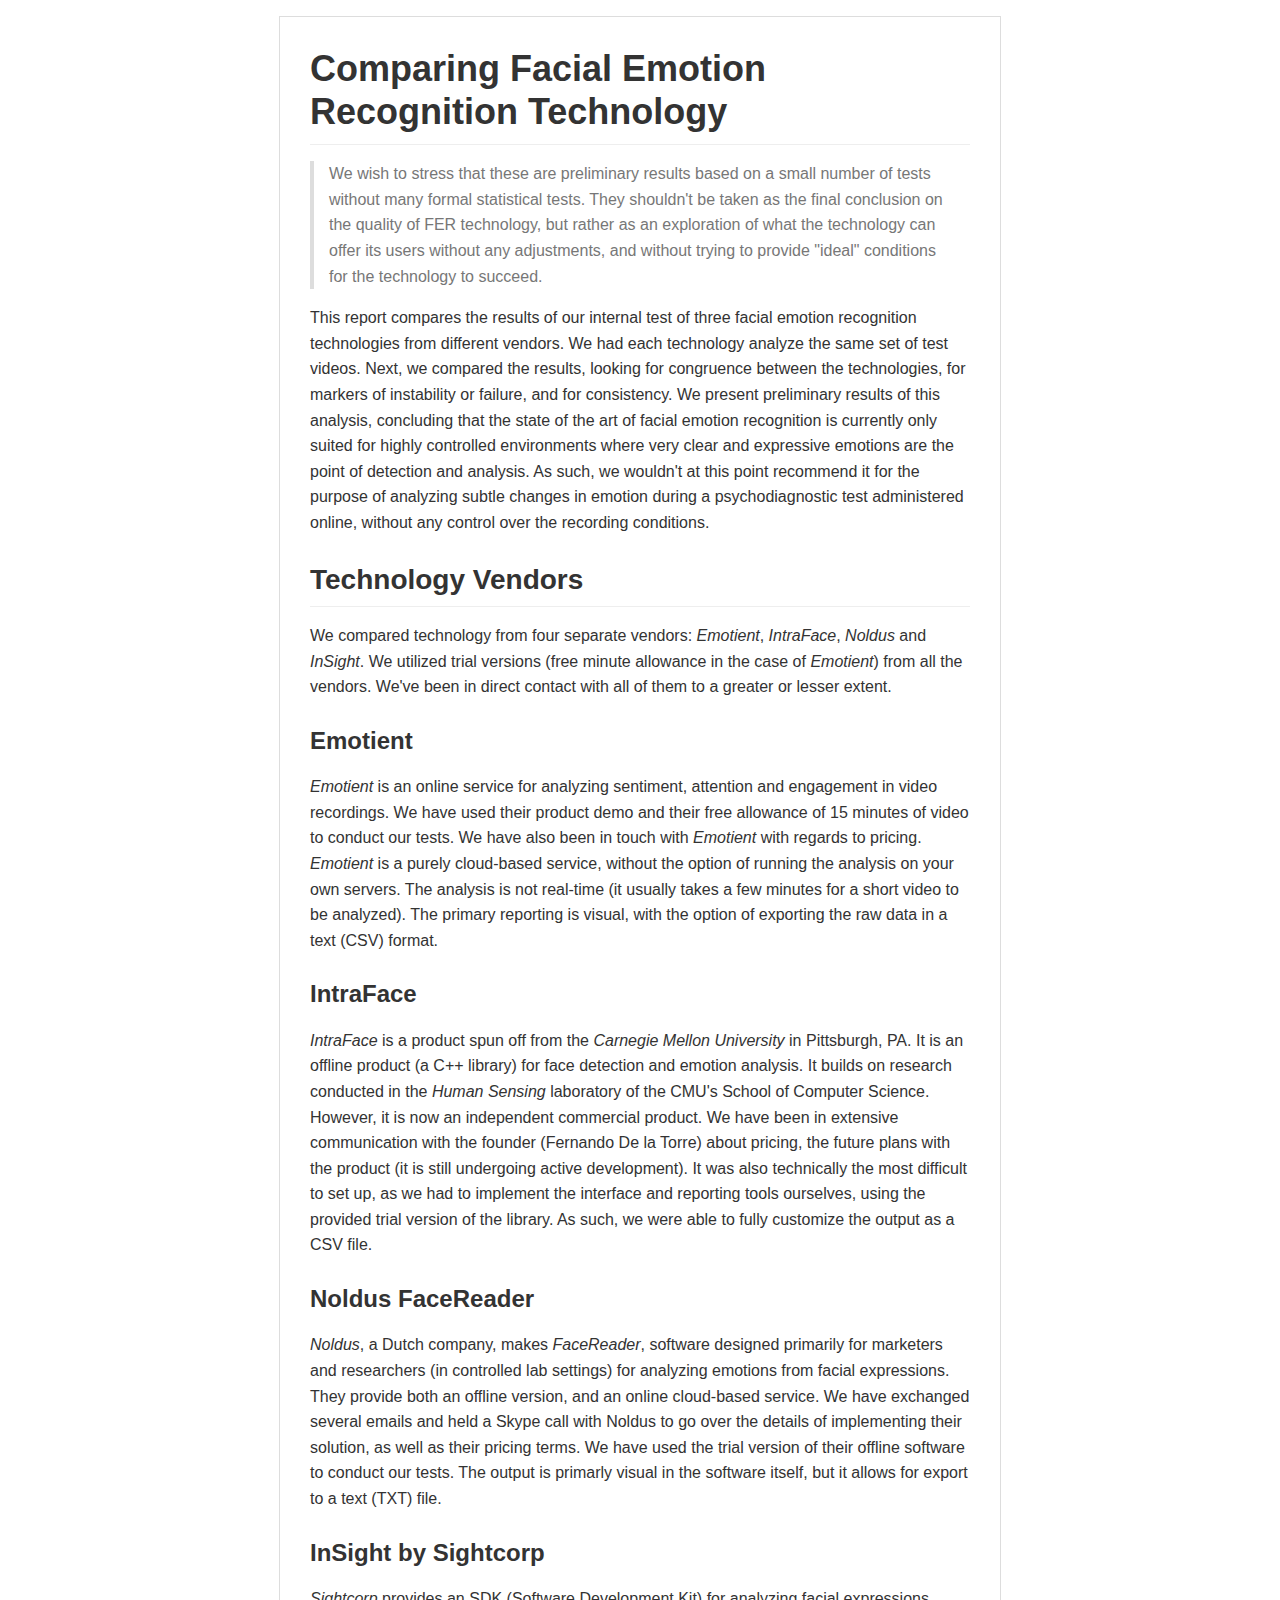
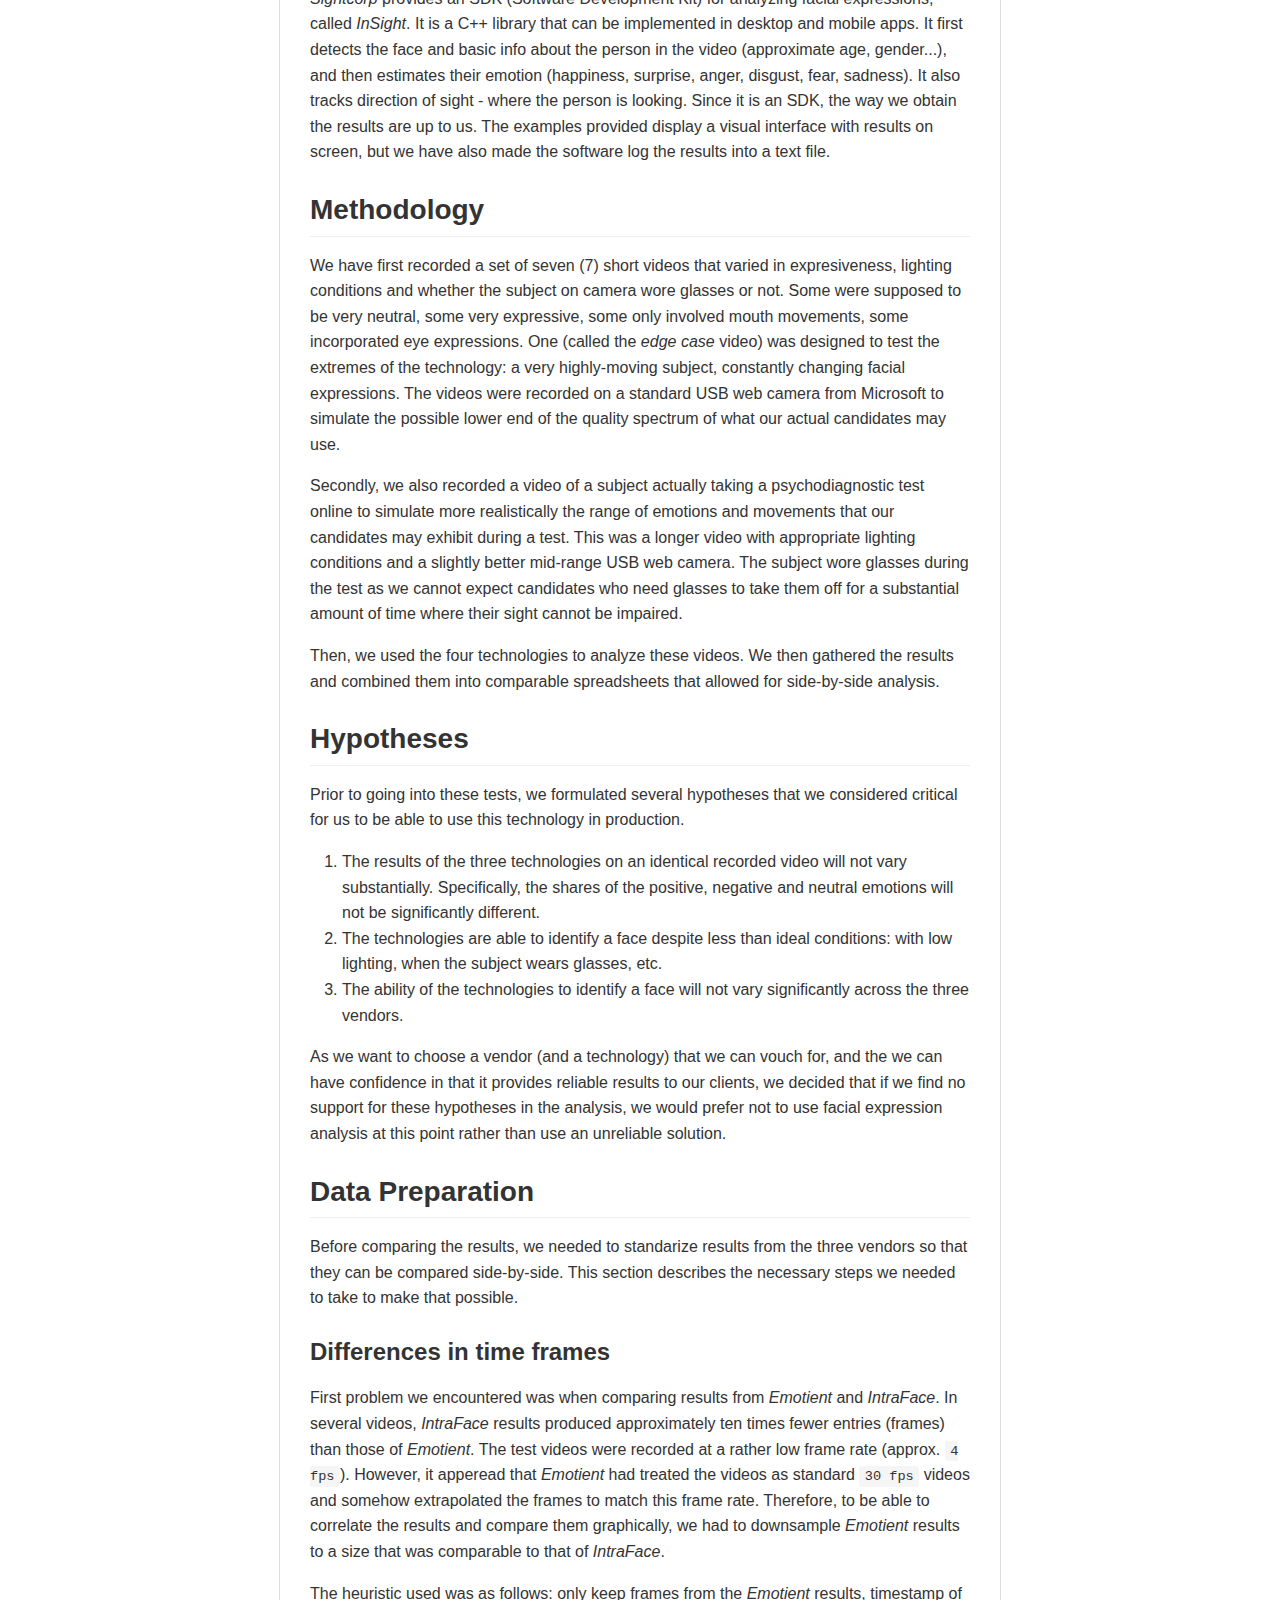
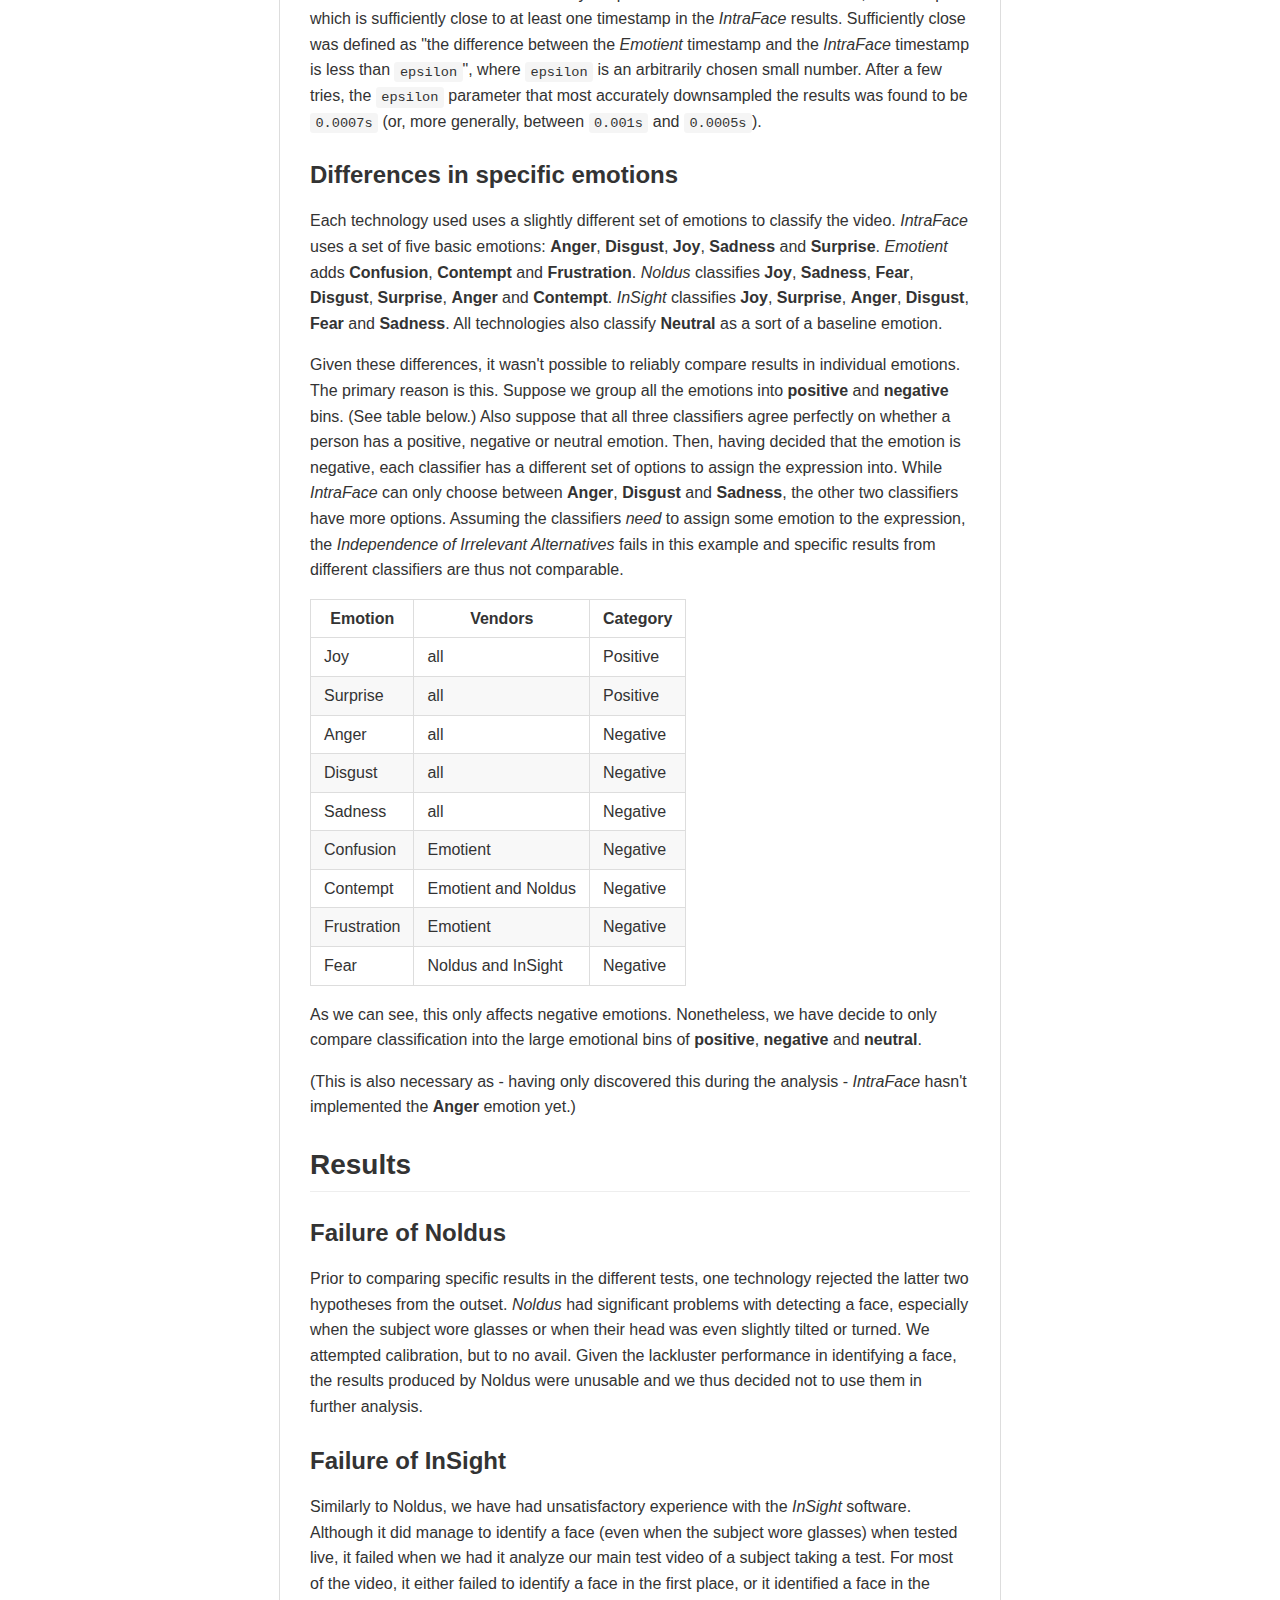
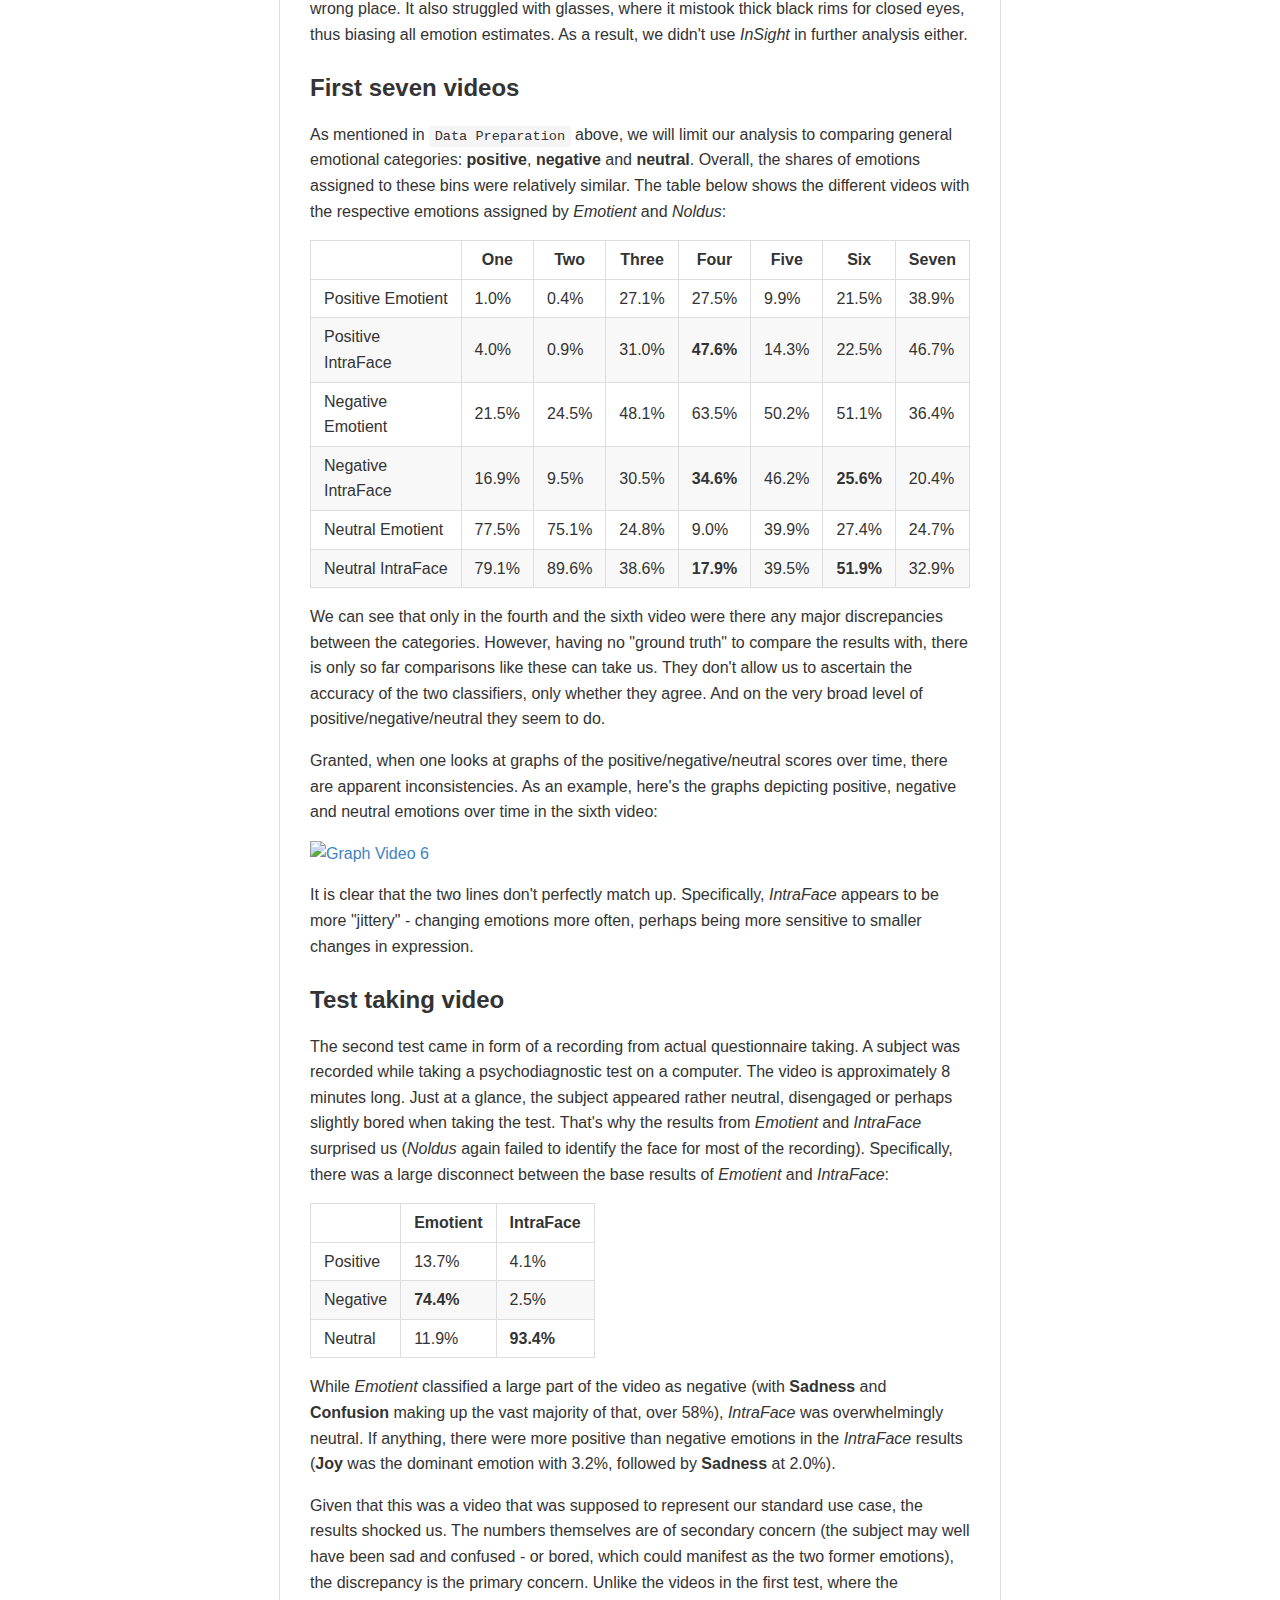
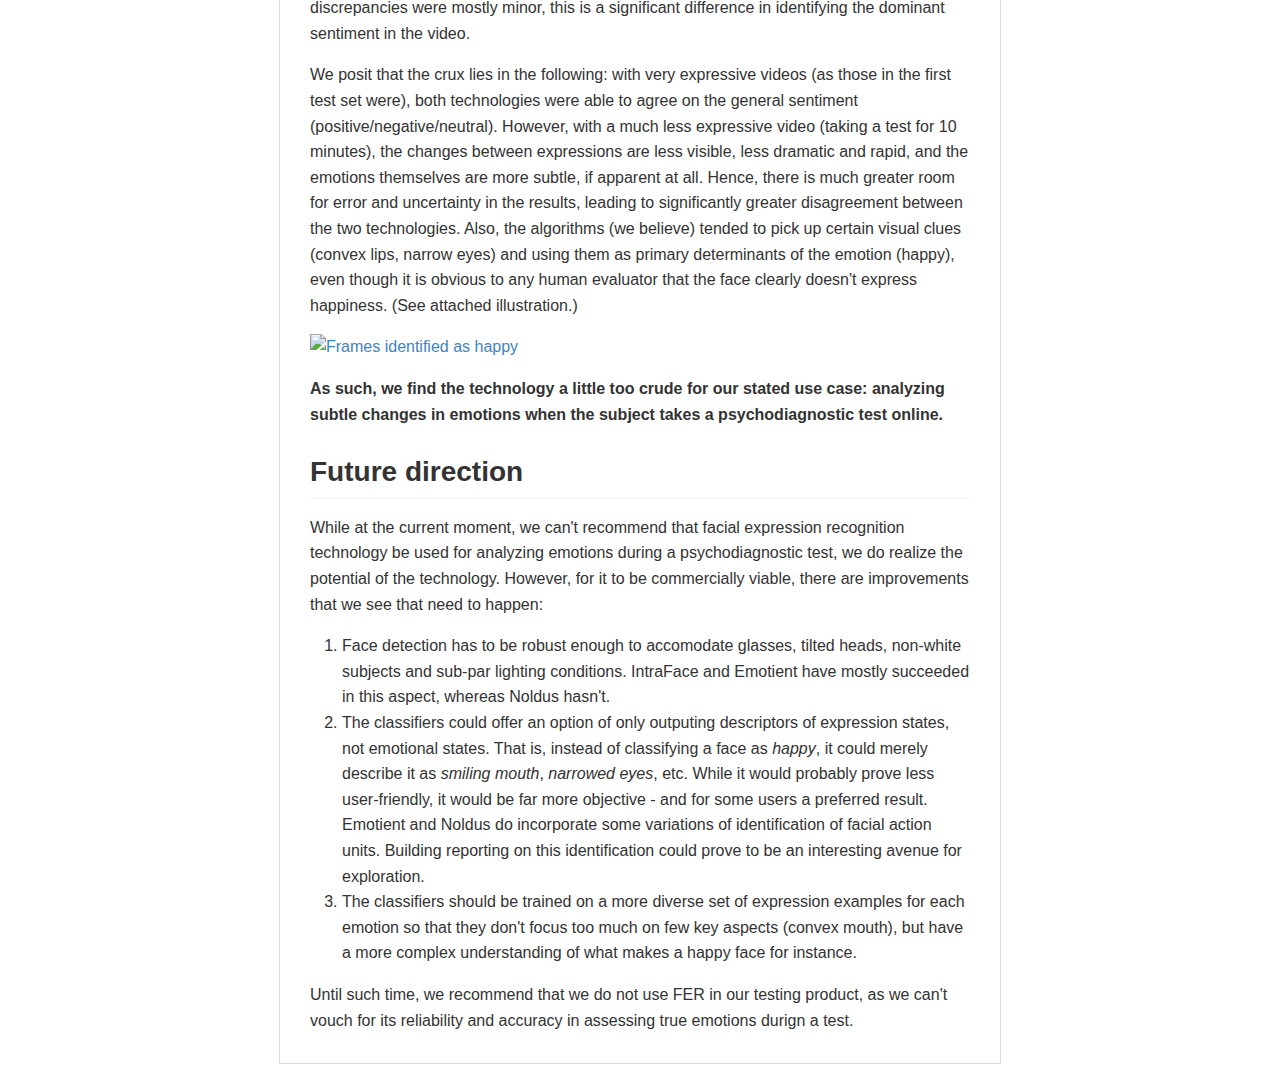
==== commit 94fe01c0: "Update Comparison Report" ====
--- a/fer_comparison_report/index.html
+++ b/fer_comparison_report/index.html
@@ -1,7747 +1,1156 @@
-<html xmlns:v="urn:schemas-microsoft-com:vml"
-xmlns:o="urn:schemas-microsoft-com:office:office"
-xmlns:x="urn:schemas-microsoft-com:office:excel"
-xmlns="http://www.w3.org/TR/REC-html40">
-
-<head>
-<meta name=Title content="">
-<meta name=Keywords content="">
-<meta http-equiv=Content-Type content="text/html; charset=utf-8">
-<meta name=ProgId content=Excel.Sheet>
-<meta name=Generator content="Microsoft Excel 15">
-<link rel=File-List href="fer_comparison_report.fld/filelist.xml">
-<!--[if !mso]>
-<style>
-v\:* {behavior:url(#default#VML);}
-o\:* {behavior:url(#default#VML);}
-x\:* {behavior:url(#default#VML);}
-.shape {behavior:url(#default#VML);}
-</style>
-<![endif]-->
-<style>
-<!--table
-	{mso-displayed-decimal-separator:"\.";
-	mso-displayed-thousand-separator:\00A0;}
-@page
-	{margin:.75in .7in .75in .7in;
-	mso-header-margin:.3in;
-	mso-footer-margin:.3in;}
-.font10
-	{color:#7F7F7F;
-	font-size:12.0pt;
-	font-weight:400;
-	font-style:italic;
-	text-decoration:none;
-	font-family:Calibri, sans-serif;
-	mso-font-charset:0;}
-.font12
-	{color:#7F7F7F;
-	font-size:12.0pt;
-	font-weight:700;
-	font-style:italic;
-	text-decoration:none;
-	font-family:Calibri;
-	mso-generic-font-family:auto;
-	mso-font-charset:0;}
-.style22
-	{background:#EDEDED;
-	mso-pattern:black none;
-	color:black;
-	font-size:12.0pt;
-	font-weight:400;
-	font-style:normal;
-	text-decoration:none;
-	font-family:Calibri, sans-serif;
-	mso-font-charset:0;
-	mso-style-name:"20% - Accent3";
-	mso-style-id:38;}
-.style23
-	{background:#FFF2CC;
-	mso-pattern:black none;
-	color:black;
-	font-size:12.0pt;
-	font-weight:400;
-	font-style:normal;
-	text-decoration:none;
-	font-family:Calibri, sans-serif;
-	mso-font-charset:0;
-	mso-style-name:"20% - Accent4";
-	mso-style-id:42;}
-.style20
-	{color:#7F7F7F;
-	font-size:12.0pt;
-	font-weight:400;
-	font-style:italic;
-	text-decoration:none;
-	font-family:Calibri, sans-serif;
-	mso-font-charset:0;
-	mso-style-name:"Explanatory Text";
-	mso-style-id:53;}
-.style16
-	{color:#44546A;
-	font-size:15.0pt;
-	font-weight:700;
-	font-style:normal;
-	text-decoration:none;
-	font-family:Calibri, sans-serif;
-	mso-font-charset:0;
-	border-top:none;
-	border-right:none;
-	border-bottom:1.5pt solid #5B9BD5;
-	border-left:none;
-	mso-style-name:"Heading 1";
-	mso-style-id:16;}
-.style17
-	{color:#44546A;
-	font-size:13.0pt;
-	font-weight:700;
-	font-style:normal;
-	text-decoration:none;
-	font-family:Calibri, sans-serif;
-	mso-font-charset:0;
-	border-top:none;
-	border-right:none;
-	border-bottom:1.5pt solid #ACCCEA;
-	border-left:none;
-	mso-style-name:"Heading 2";
-	mso-style-id:17;}
-.style18
-	{color:#44546A;
-	font-size:11.0pt;
-	font-weight:700;
-	font-style:normal;
-	text-decoration:none;
-	font-family:Calibri, sans-serif;
-	mso-font-charset:0;
-	border-top:none;
-	border-right:none;
-	border-bottom:1.0pt solid #9BC2E6;
-	border-left:none;
-	mso-style-name:"Heading 3";
-	mso-style-id:18;}
-.style0
-	{mso-number-format:General;
-	text-align:general;
-	vertical-align:bottom;
-	white-space:nowrap;
-	mso-rotate:0;
-	mso-background-source:auto;
-	mso-pattern:auto;
-	color:black;
-	font-size:12.0pt;
-	font-weight:400;
-	font-style:normal;
-	text-decoration:none;
-	font-family:Calibri, sans-serif;
-	mso-font-charset:0;
-	border:none;
-	mso-protection:locked visible;
-	mso-style-name:Normal;
-	mso-style-id:0;}
-.style21
-	{color:black;
-	font-size:12.0pt;
-	font-weight:700;
-	font-style:normal;
-	text-decoration:none;
-	font-family:Calibri, sans-serif;
-	mso-font-charset:0;
-	border-top:.5pt solid #5B9BD5;
-	border-right:none;
-	border-bottom:2.0pt double #5B9BD5;
-	border-left:none;
-	mso-style-name:Total;
-	mso-style-id:25;}
-.style19
-	{color:red;
-	font-size:12.0pt;
-	font-weight:400;
-	font-style:normal;
-	text-decoration:none;
-	font-family:Calibri, sans-serif;
-	mso-font-charset:0;
-	mso-style-name:"Warning Text";
-	mso-style-id:11;}
-td
-	{mso-style-parent:style0;
-	padding:0px;
-	mso-ignore:padding;
-	color:black;
-	font-size:12.0pt;
-	font-weight:400;
-	font-style:normal;
-	text-decoration:none;
-	font-family:Calibri, sans-serif;
-	mso-font-charset:0;
-	mso-number-format:General;
-	text-align:general;
-	vertical-align:bottom;
-	border:none;
-	mso-background-source:auto;
-	mso-pattern:auto;
-	mso-protection:locked visible;
-	white-space:nowrap;
-	mso-rotate:0;}
-.xl65
-	{mso-style-parent:style22;
-	vertical-align:middle;
-	background:#EDEDED;
-	mso-pattern:black none;
-	white-space:normal;}
-.xl66
-	{mso-style-parent:style22;
-	background:#EDEDED;
-	mso-pattern:black none;}
-.xl67
-	{mso-style-parent:style23;
-	font-size:11.0pt;
-	font-style:italic;
-	text-align:center;
-	vertical-align:middle;
-	background:#FFF2CC;
-	mso-pattern:black none;}
-.xl68
-	{mso-style-parent:style23;
-	font-size:11.0pt;
-	text-align:center;
-	vertical-align:middle;
-	background:#FFF2CC;
-	mso-pattern:black none;}
-.xl69
-	{mso-style-parent:style0;
-	font-size:11.0pt;}
-.xl70
-	{mso-style-parent:style0;
-	font-size:11.0pt;
-	mso-number-format:Percent;}
-.xl71
-	{mso-style-parent:style0;
-	font-size:11.0pt;
-	font-style:italic;}
-.xl72
-	{mso-style-parent:style19;
-	color:red;
-	font-size:11.0pt;
-	text-align:right;}
-.xl73
-	{mso-style-parent:style0;
-	font-size:11.0pt;
-	text-align:right;}
-.xl74
-	{mso-style-parent:style0;
-	color:gray;
-	font-size:11.0pt;
-	font-style:italic;}
-.xl75
-	{mso-style-parent:style19;
-	color:red;
-	font-size:11.0pt;
-	font-style:italic;
-	font-family:Calibri;
-	mso-generic-font-family:auto;
-	mso-font-charset:0;
-	text-align:right;}
-.xl76
-	{mso-style-parent:style0;
-	mso-number-format:"0\.00000";}
-.xl77
-	{mso-style-parent:style0;
-	font-size:11.0pt;
-	text-align:center;}
-.xl78
-	{mso-style-parent:style19;
-	color:red;
-	font-size:11.0pt;
-	text-align:center;}
-.xl79
-	{mso-style-parent:style23;
-	font-size:11.0pt;
-	font-weight:700;
-	text-align:center;
-	vertical-align:middle;
-	background:#FFF2CC;
-	mso-pattern:black none;}
-.xl80
-	{mso-style-parent:style17;
-	color:#44546A;
-	font-size:13.0pt;
-	font-weight:700;
-	text-align:center;
-	vertical-align:middle;}
-.xl81
-	{mso-style-parent:style17;
-	color:#44546A;
-	font-size:13.0pt;
-	font-weight:700;
-	text-align:center;
-	vertical-align:middle;
-	border-top:none;
-	border-right:none;
-	border-bottom:1.5pt solid #ACCCEA;
-	border-left:none;}
-.xl82
-	{mso-style-parent:style21;
-	font-weight:700;
-	text-align:center;
-	vertical-align:middle;
-	border-top:1.5pt solid #ACCCEA;
-	border-right:none;
-	border-bottom:none;
-	border-left:none;}
-.xl83
-	{mso-style-parent:style21;
-	font-weight:700;
-	text-align:center;
-	vertical-align:middle;}
-.xl84
-	{mso-style-parent:style18;
-	color:#44546A;
-	font-size:11.0pt;
-	font-weight:700;
-	text-align:center;
-	vertical-align:middle;
-	border-top:1.5pt solid #ACCCEA;
-	border-right:none;
-	border-bottom:none;
-	border-left:none;}
-.xl85
-	{mso-style-parent:style18;
-	color:#44546A;
-	font-size:11.0pt;
-	font-weight:700;
-	text-align:center;
-	vertical-align:middle;
-	border-top:none;
-	border-right:none;
-	border-bottom:1.0pt solid #9BC2E6;
-	border-left:none;}
-.xl86
-	{mso-style-parent:style20;
-	color:#7F7F7F;
-	font-style:italic;
-	text-align:center;
-	vertical-align:middle;
-	white-space:normal;}
-.xl87
-	{mso-style-parent:style20;
-	color:#7F7F7F;
-	font-size:14.0pt;
-	font-style:italic;
-	text-align:center;
-	vertical-align:middle;
-	border-top:1.5pt solid #5B9BD5;
-	border-right:none;
-	border-bottom:none;
-	border-left:none;
-	white-space:normal;}
-.xl88
-	{mso-style-parent:style20;
-	color:#7F7F7F;
-	font-size:14.0pt;
-	font-style:italic;
-	text-align:center;
-	vertical-align:middle;
-	white-space:normal;}
-.xl89
-	{mso-style-parent:style16;
-	color:#44546A;
-	font-size:16.0pt;
-	font-weight:700;
-	text-align:center;
-	vertical-align:middle;}
-.xl90
-	{mso-style-parent:style16;
-	color:#44546A;
-	font-size:16.0pt;
-	font-weight:700;
-	text-align:center;
-	vertical-align:middle;
-	border-top:none;
-	border-right:none;
-	border-bottom:1.5pt solid #5B9BD5;
-	border-left:none;}
-.xl91
-	{mso-style-parent:style0;
-	text-align:center;
-	vertical-align:middle;
-	border-top:1.5pt solid #ACCCEA;
-	border-right:none;
-	border-bottom:none;
-	border-left:none;
-	white-space:normal;}
-.xl92
-	{mso-style-parent:style0;
-	text-align:center;
-	vertical-align:middle;
-	white-space:normal;}
-.xl93
-	{mso-style-parent:style20;
-	color:#7F7F7F;
-	font-style:italic;
-	text-align:center;
-	white-space:normal;}
-.xl94
-	{mso-style-parent:style22;
-	text-align:center;
-	vertical-align:middle;
-	background:#EDEDED;
-	mso-pattern:black none;
-	white-space:normal;}
--->
-</style>
-</head>
-
-<body link="#0563C1" vlink="#954F72">
-
-<table border=0 cellpadding=0 cellspacing=0 width=1131 style='border-collapse:
- collapse;table-layout:fixed;width:845pt'>
- <col width=87 span=12 style='width:65pt'>
- <col width=87 style='width:65pt'>
- <tr height=28 style='mso-height-source:userset;height:21.0pt'>
-  <td colspan=12 rowspan=2 height=51 class=xl89 width=1044 style='border-bottom:
-  1.5pt solid #5B9BD5;height:38.0pt;width:780pt'>Emotient verzus Intraface
-  verzus Noldus</td>
-  <td width=87 style='width:65pt'></td>
- </tr>
- <tr height=23 style='height:17.0pt'>
-  <td height=23 style='height:17.0pt'></td>
- </tr>
- <tr height=23 style='mso-height-source:userset;height:17.0pt'>
-  <td colspan=12 rowspan=5 height=107 class=xl87 width=1044 style='height:81.0pt;
-  width:780pt'>Tento report porovná výstupy troch technológii na analýzu emócii
-  z tváre. Všetky technológie boli otestované rovnakou sadou videí. Cieľom je
-  odhaliť zhodu alebo rozdiely medzi prístupami, identifikovať možné problémy
-  každej technológie a na základe toho zvážiť tú najvhodnejšiu.</td>
-  <td></td>
- </tr>
- <tr height=21 style='mso-height-source:userset;height:16.0pt'>
-  <td height=21 style='height:16.0pt'></td>
- </tr>
- <tr height=21 style='mso-height-source:userset;height:16.0pt'>
-  <td height=21 style='height:16.0pt'></td>
- </tr>
- <tr height=21 style='mso-height-source:userset;height:16.0pt'>
-  <td height=21 style='height:16.0pt'></td>
- </tr>
- <tr height=21 style='height:16.0pt'>
-  <td height=21 style='height:16.0pt'></td>
- </tr>
- <tr height=21 style='height:16.0pt'>
-  <td height=21 class=xl65 width=87 style='height:16.0pt;width:65pt'>&nbsp;</td>
-  <td class=xl65 width=87 style='width:65pt'>&nbsp;</td>
-  <td class=xl65 width=87 style='width:65pt'>&nbsp;</td>
-  <td class=xl65 width=87 style='width:65pt'>&nbsp;</td>
-  <td class=xl65 width=87 style='width:65pt'>&nbsp;</td>
-  <td class=xl65 width=87 style='width:65pt'>&nbsp;</td>
-  <td class=xl65 width=87 style='width:65pt'>&nbsp;</td>
-  <td class=xl65 width=87 style='width:65pt'>&nbsp;</td>
-  <td class=xl65 width=87 style='width:65pt'>&nbsp;</td>
-  <td class=xl65 width=87 style='width:65pt'>&nbsp;</td>
-  <td class=xl65 width=87 style='width:65pt'>&nbsp;</td>
-  <td class=xl65 width=87 style='width:65pt'>&nbsp;</td>
-  <td></td>
- </tr>
- <tr height=21 style='height:16.0pt'>
-  <td colspan=12 rowspan=3 height=63 class=xl86 width=1044 style='height:48.0pt;
-  width:780pt'><font class="font12">Poznámka: </font><font class="font10">Každá
-  technológia ponúka trochu iné typy emócii (Intraface napr. iba 5, zatiaľ čo
-  Emotient 9). Kvôli tomu je priame porovnávanie nie vždy možné. Sú však
-  základné emócie, na ktorých sa zhodujú všetci, takže sústrediť sa budeme
-  hlavne na tie.</font></td>
-  <td></td>
- </tr>
- <tr height=21 style='height:16.0pt'>
-  <td height=21 style='height:16.0pt'></td>
- </tr>
- <tr height=21 style='height:16.0pt'>
-  <td height=21 style='height:16.0pt'></td>
- </tr>
- <tr height=21 style='height:16.0pt'>
-  <td height=21 class=xl66 style='height:16.0pt'>&nbsp;</td>
-  <td class=xl66>&nbsp;</td>
-  <td class=xl66>&nbsp;</td>
-  <td class=xl66>&nbsp;</td>
-  <td class=xl66>&nbsp;</td>
-  <td class=xl66>&nbsp;</td>
-  <td class=xl66>&nbsp;</td>
-  <td class=xl66>&nbsp;</td>
-  <td class=xl66>&nbsp;</td>
-  <td class=xl66>&nbsp;</td>
-  <td class=xl66>&nbsp;</td>
-  <td class=xl66>&nbsp;</td>
-  <td></td>
- </tr>
- <tr height=21 style='height:16.0pt'>
-  <td colspan=12 rowspan=2 height=44 class=xl80 style='border-bottom:1.5pt solid #ACCCEA;
-  height:33.0pt'>Video 1: Neutrálny výraz za zlého osvetlenia
-  &lt;fer_test_neutral.mp4&gt;</td>
-  <td></td>
- </tr>
- <tr height=23 style='height:17.0pt'>
-  <td height=23 style='height:17.0pt'></td>
- </tr>
- <tr height=23 style='mso-outline-level:1;height:17.0pt'>
-  <td colspan=3 rowspan=2 height=46 class=xl82 style='height:34.0pt'>&nbsp;</td>
-  <td colspan=3 rowspan=2 class=xl84 style='border-bottom:1.0pt solid #9BC2E6'>Emotient</td>
-  <td colspan=3 rowspan=2 class=xl84 style='border-bottom:1.0pt solid #9BC2E6'>Intraface</td>
-  <td colspan=3 rowspan=2 class=xl84 style='border-bottom:1.0pt solid #9BC2E6'>Noldus</td>
-  <td></td>
- </tr>
- <tr height=23 style='mso-outline-level:1;height:17.0pt'>
-  <td height=23 style='height:17.0pt'></td>
- </tr>
- <tr height=21 style='mso-outline-level:1;height:16.0pt'>
-  <td colspan=3 height=21 class=xl79 style='height:16.0pt'>Základné info o
-  videu</td>
-  <td class=xl67>Číslo</td>
-  <td class=xl67>Percento</td>
-  <td class=xl68>Korelácia</td>
-  <td class=xl67>Číslo</td>
-  <td class=xl67>Percento</td>
-  <td class=xl68>&nbsp;</td>
-  <td class=xl67>Číslo</td>
-  <td class=xl67>Percento</td>
-  <td class=xl68>&nbsp;</td>
-  <td></td>
- </tr>
- <tr height=21 style='mso-outline-level:1;height:16.0pt'>
-  <td colspan=3 height=21 class=xl77 style='height:16.0pt'>Počet zachytených
-  frames</td>
-  <td class=xl69 align=right>118</td>
-  <td class=xl69></td>
-  <td class=xl69></td>
-  <td class=xl69 align=right>117</td>
-  <td class=xl69></td>
-  <td class=xl69></td>
-  <td class=xl69></td>
-  <td class=xl69></td>
-  <td class=xl69></td>
-  <td></td>
- </tr>
- <tr height=21 style='mso-outline-level:1;height:16.0pt'>
-  <td colspan=3 height=21 class=xl77 style='height:16.0pt'>Idenitifkácia tváre</td>
-  <td class=xl69 align=right>102</td>
-  <td class=xl70 align=right>87.18%</td>
-  <td class=xl71 align=right>0.578085812</td>
-  <td class=xl69 align=right>89</td>
-  <td class=xl70 align=right>85.87%</td>
-  <td class=xl69></td>
-  <td class=xl69></td>
-  <td class=xl69></td>
-  <td class=xl69></td>
-  <td></td>
- </tr>
- <tr height=21 style='mso-outline-level:1;height:16.0pt'>
-  <td colspan=3 height=21 class=xl79 style='height:16.0pt'>Hlavné emócie</td>
-  <td class=xl67>Percento</td>
-  <td class=xl67>Korelácia IF</td>
-  <td class=xl67>Korelácia N</td>
-  <td class=xl67>Percento</td>
-  <td class=xl67>Korelácia N</td>
-  <td class=xl68>&nbsp;</td>
-  <td class=xl67>Percento</td>
-  <td class=xl67>Korelácia</td>
-  <td class=xl68>&nbsp;</td>
-  <td></td>
- </tr>
- <tr height=21 style='mso-outline-level:1;height:16.0pt'>
-  <td colspan=3 height=21 class=xl77 style='height:16.0pt'>Neutrál</td>
-  <td class=xl69 align=right>0.775377157</td>
-  <td class=xl74 align=right>0.821582622</td>
-  <td class=xl69></td>
-  <td class=xl69 align=right>0.791091506</td>
-  <td class=xl69></td>
-  <td class=xl69></td>
-  <td class=xl69></td>
-  <td class=xl69></td>
-  <td class=xl69></td>
-  <td></td>
- </tr>
- <tr height=21 style='mso-outline-level:1;height:16.0pt'>
-  <td colspan=3 height=21 class=xl77 style='height:16.0pt'>Pozitívna</td>
-  <td class=xl69 align=right>0.010113039</td>
-  <td class=xl74 align=right>0.56195931</td>
-  <td class=xl69></td>
-  <td class=xl69 align=right>0.040050135</td>
-  <td class=xl69></td>
-  <td class=xl69></td>
-  <td class=xl69></td>
-  <td class=xl69></td>
-  <td class=xl69></td>
-  <td></td>
- </tr>
- <tr height=21 style='mso-outline-level:1;height:16.0pt'>
-  <td colspan=3 height=21 class=xl77 style='height:16.0pt'>Negatívna</td>
-  <td class=xl69 align=right>0.214509804</td>
-  <td class=xl74 align=right>0.327654191</td>
-  <td class=xl69></td>
-  <td class=xl69 align=right>0.168858326</td>
-  <td class=xl69></td>
-  <td class=xl69></td>
-  <td class=xl69></td>
-  <td class=xl69></td>
-  <td class=xl69></td>
-  <td></td>
- </tr>
- <tr height=21 style='mso-outline-level:1;height:16.0pt'>
-  <td colspan=3 height=21 class=xl79 style='height:16.0pt'>Konkrétne emócie</td>
-  <td class=xl67>Percento</td>
-  <td class=xl67>Korelácia IF</td>
-  <td class=xl67>Korelácia N</td>
-  <td class=xl67>Percento</td>
-  <td class=xl67>Korelácia N</td>
-  <td class=xl68>&nbsp;</td>
-  <td class=xl67>Percento</td>
-  <td class=xl67>Korelácia</td>
-  <td class=xl68>&nbsp;</td>
-  <td></td>
- </tr>
- <tr height=21 style='mso-outline-level:1;height:16.0pt'>
-  <td colspan=3 height=21 class=xl77 style='height:16.0pt'>Hnev</td>
-  <td class=xl70 align=right>4.64%</td>
-  <td class=xl74 align=right>0.007644572</td>
-  <td class=xl69></td>
-  <td class=xl70 align=right>0.00%</td>
-  <td class=xl69></td>
-  <td class=xl69></td>
-  <td class=xl69></td>
-  <td class=xl69></td>
-  <td class=xl69></td>
-  <td></td>
- </tr>
- <tr height=21 style='mso-outline-level:1;height:16.0pt'>
-  <td colspan=3 height=21 class=xl77 style='height:16.0pt'>Znechutenie</td>
-  <td class=xl70 align=right>0.67%</td>
-  <td class=xl74 align=right>0.315176473</td>
-  <td class=xl69></td>
-  <td class=xl70 align=right>12.69%</td>
-  <td class=xl69></td>
-  <td class=xl69></td>
-  <td class=xl69></td>
-  <td class=xl69></td>
-  <td class=xl69></td>
-  <td></td>
- </tr>
- <tr height=21 style='mso-outline-level:1;height:16.0pt'>
-  <td colspan=3 height=21 class=xl77 style='height:16.0pt'>Radosť</td>
-  <td class=xl70 align=right>0.08%</td>
-  <td class=xl74 align=right>0.086158842</td>
-  <td class=xl69></td>
-  <td class=xl70 align=right>2.33%</td>
-  <td class=xl69></td>
-  <td class=xl69></td>
-  <td class=xl69></td>
-  <td class=xl69></td>
-  <td class=xl69></td>
-  <td></td>
- </tr>
- <tr height=21 style='mso-outline-level:1;height:16.0pt'>
-  <td colspan=3 height=21 class=xl77 style='height:16.0pt'>Smútok</td>
-  <td class=xl70 align=right>2.64%</td>
-  <td class=xl74 align=right>0.227365471</td>
-  <td class=xl69></td>
-  <td class=xl70 align=right>4.20%</td>
-  <td class=xl69></td>
-  <td class=xl69></td>
-  <td class=xl69></td>
-  <td class=xl69></td>
-  <td class=xl69></td>
-  <td></td>
- </tr>
- <tr height=21 style='mso-outline-level:1;height:16.0pt'>
-  <td colspan=3 height=21 class=xl77 style='height:16.0pt'>Prekvapenie</td>
-  <td class=xl70 align=right>0.93%</td>
-  <td class=xl74 align=right>0.579386655</td>
-  <td class=xl69></td>
-  <td class=xl70 align=right>1.67%</td>
-  <td class=xl69></td>
-  <td class=xl69></td>
-  <td class=xl69></td>
-  <td class=xl69></td>
-  <td class=xl69></td>
-  <td></td>
- </tr>
- <tr height=21 style='mso-outline-level:1;height:16.0pt'>
-  <td colspan=3 height=21 class=xl78 style='height:16.0pt'>Zmätenie</td>
-  <td class=xl70 align=right>5.52%</td>
-  <td class=xl75>NA</td>
-  <td class=xl73></td>
-  <td class=xl72>NA</td>
-  <td class=xl69></td>
-  <td class=xl69></td>
-  <td class=xl69></td>
-  <td class=xl69></td>
-  <td class=xl69></td>
-  <td></td>
- </tr>
- <tr height=21 style='mso-outline-level:1;height:16.0pt'>
-  <td colspan=3 height=21 class=xl78 style='height:16.0pt'>Pohŕdanie</td>
-  <td class=xl70 align=right>1.30%</td>
-  <td class=xl75>NA</td>
-  <td class=xl73></td>
-  <td class=xl72>NA</td>
-  <td class=xl69></td>
-  <td class=xl69></td>
-  <td class=xl69></td>
-  <td class=xl69></td>
-  <td class=xl69></td>
-  <td></td>
- </tr>
- <tr height=21 style='mso-outline-level:1;height:16.0pt'>
-  <td colspan=3 height=21 class=xl78 style='height:16.0pt'>Frustrácia</td>
-  <td class=xl70 align=right>6.19%</td>
-  <td class=xl75>NA</td>
-  <td class=xl73></td>
-  <td class=xl72>NA</td>
-  <td class=xl69></td>
-  <td class=xl69></td>
-  <td class=xl69></td>
-  <td class=xl69></td>
-  <td class=xl69></td>
-  <td></td>
- </tr>
- <tr height=21 style='mso-outline-level:1;height:16.0pt'>
-  <td colspan=3 height=21 class=xl79 style='height:16.0pt'>Grafy</td>
-  <td class=xl67>&nbsp;</td>
-  <td class=xl67>&nbsp;</td>
-  <td class=xl68>&nbsp;</td>
-  <td class=xl67>&nbsp;</td>
-  <td class=xl67>&nbsp;</td>
-  <td class=xl68>&nbsp;</td>
-  <td class=xl67>&nbsp;</td>
-  <td class=xl67>&nbsp;</td>
-  <td class=xl68>&nbsp;</td>
-  <td></td>
- </tr>
- <tr height=21 style='mso-outline-level:1;height:16.0pt'>
-  <td height=21 style='height:16.0pt' align=left valign=top><!--[if gte vml 1]><v:shapetype
-   id="_x0000_t75" coordsize="21600,21600" o:spt="75" o:preferrelative="t"
-   path="m@4@5l@4@11@9@11@9@5xe" filled="f" stroked="f">
-   <v:stroke joinstyle="miter"/>
-   <v:formulas>
-    <v:f eqn="if lineDrawn pixelLineWidth 0"/>
-    <v:f eqn="sum @0 1 0"/>
-    <v:f eqn="sum 0 0 @1"/>
-    <v:f eqn="prod @2 1 2"/>
-    <v:f eqn="prod @3 21600 pixelWidth"/>
-    <v:f eqn="prod @3 21600 pixelHeight"/>
-    <v:f eqn="sum @0 0 1"/>
-    <v:f eqn="prod @6 1 2"/>
-    <v:f eqn="prod @7 21600 pixelWidth"/>
-    <v:f eqn="sum @8 21600 0"/>
-    <v:f eqn="prod @7 21600 pixelHeight"/>
-    <v:f eqn="sum @10 21600 0"/>
-   </v:formulas>
-   <v:path o:extrusionok="f" gradientshapeok="t" o:connecttype="rect"/>
-   <o:lock v:ext="edit" aspectratio="t"/>
-  </v:shapetype><v:shape id="Chart_x0020_1" o:spid="_x0000_s1046" type="#_x0000_t75"
-   style='position:absolute;margin-left:0;margin-top:1pt;width:780pt;height:193pt;
-   z-index:1;visibility:visible' o:gfxdata="UEsDBBQABgAIAAAAIQBJhTPnNwEAACwDAAATAAAAW0NvbnRlbnRfVHlwZXNdLnhtbJySTU7DMBBG
-90jcwfIWxW67QAg17YKUJSBUDmDZkybCf/K4aXt7JklRBUIQsYoc+837Zuzl+ugs6yBhG3zJ52LG
-GXgdTOt3JX/bPhZ3nGFW3igbPJT8BMjXq+ur5fYUARnRHkve5BzvpUTdgFMoQgRPO3VITmVapp2M
-Sr+rHcjFbHYrdfAZfC5yX4OvlhXUam8z2xzp95iEcM4exnO9quQqRttqlSmo7Hflj1wCi7+AnTff
-0hXnZILIoTg2bcSbs+GZRpNaA+xFpfykHOWQJqGERaiCFr+n7GUOi1DXrQZRJdwM1F+1dUMulMNn
-PkHxddpnnQl672jGwiR1oMt0VgwFJ8oxnyxMkV/6G2P33ESHDjYk/IdkBKeYTDj4BN2EIV76oHuq
-CHuF7rMPObz11QcAAAD//wMAUEsDBBQABgAIAAAAIQAjsmrh1wAAAJQBAAALAAAAX3JlbHMvLnJl
-bHOkkMFqwzAMhu+DvYPRfXGawxijTi+j0GvpHsDYimMaW0Yy2fr28w6DZfS2o36h7xP//vCZFrUi
-S6RsYNf1oDA78jEHA++X49MLKKk2e7tQRgM3FDiMjw/7My62tiOZYxHVKFkMzLWWV63FzZisdFQw
-t81EnGxtIwddrLvagHro+2fNvxkwbpjq5A3wye9AXW6lmf+wU3RMQlPtHCVN0xTdPaoObMsc3ZFt
-wjdyjWY5YDXgWTQO1LKu/Qj6vn74p97TRz7jutV+h4zrj1dvuhy/AAAA//8DAFBLAwQUAAYACAAA
-ACEA3TMKFKwBAAB0BAAADgAAAGRycy9lMm9Eb2MueG1spFTLbuMwDLwv0H8QdG/96GMDI3ZRNGix
-l20Pux9AyHIswJIMSk3cvy8ly9lmkUORXgyKFGcocuj1/aQHtpPolDU1L65yzqQRtlVmW/O/f54u
-V5w5D6aFwRpZ83fp+H1z8WM9tViBEb1FRhDGVeSoee/9WGWZE73U4K7sKA1FO4saPB1xm7UIewLX
-Q1bm+V3mRpTQul5Kv5kjvInYfm8f5TA8RIrZ1aHVsyXs0OTrLNQQzJhAxkvXfXKHU4yg3TfX1/P1
-YC/OcKEof+YJiUIxJcL+4/L2gN8UxWnSVVGuFphUx0LS3NyeZi5vb5aUI+aFb4sw9ko8IWjJNAi0
-NU+9MbvnT8FXTAX+3r0iU23NS84MZdX8sQf0rODZ4cZxIvnja08DTh1Sv6GyXZdmDGdMWIMynE01
-J2m9hy+RQiUn/21MMYOKBTU+ZSk6te+7JKHWBLUBD+wN1Rk9EGEONDxRRSsVJc5GSgBfWjianhJy
-Y8WblsbPW4dyAE8b73o1Os6wCqrBX21USnb0YlLI4ZzUkvoRlZmENSjCDg1aFPXf+sbRzL+L5gMA
-AP//AwBQSwMEFAAGAAgAAAAhAPwHkfnSAAAAjwEAACAAAABkcnMvY2hhcnRzL19yZWxzL2NoYXJ0
-MS54bWwucmVsc6yQwUrEMBCG74LvEOZu0+xBRDbdgyDsVdcHCOm0DZtkwkwQ+/amF7GLR4//DP/3
-DXM8faWoPpElULZguh4UZk9jyLOFj8vrwxMoqS6PLlJGCysKnIb7u+MbRldbSZZQRDVKFgtLreVZ
-a/ELJicdFcxtMxEnV1vkWRfnr25Gfej7R82/GTDsmOo8WuDzaEBd1tLMN+wUPJPQVDtPSdM0Bb9R
-jdlTtV8c1/e6RmwgxzNWC7JF07XTQP9tPfyH9YUi8Y3abzP5cevdG4dvAAAA//8DAFBLAwQUAAYA
-CAAAACEAqxbNRrkAAAAiAQAAGQAAAGRycy9fcmVscy9lMm9Eb2MueG1sLnJlbHOEj80KwjAQhO+C
-7xD2btN6EJEmvYjQq9QHWNLtD7ZJyEaxb2/Qi4LgcXaYb3bK6jFP4k6BR2cVFFkOgqxx7Wh7BZfm
-tNmD4Ii2xclZUrAQQ6XXq/JME8YU4mH0LBLFsoIhRn+Qks1AM3LmPNnkdC7MGJMMvfRortiT3Ob5
-ToZPBugvpqhbBaFuCxDN4lPzf7brutHQ0ZnbTDb+qJBmwBATEENPUcFL8vtaZOlTkLqUX8v0EwAA
-//8DAFBLAwQUAAYACAAAACEAFSrvDQ4BAACAAQAADwAAAGRycy9kb3ducmV2LnhtbGxQXUvDQBB8
-F/wPxwq+2UvSRkvMpVSlUEGEVkF8O5LNB+bu4t21if56t7QSH3zc2ZnZmU0Xg2rZHq1rjBYQTgJg
-qHNTNLoS8PqyupoDc17qQrZGo4AvdLDIzs9SmRSm1xvcb33FyES7RAqove8Szl1eo5JuYjrUtCuN
-VdLTaCteWNmTuWp5FATXXMlG04VadnhfY/6x3SkBdo533cNOlzIs1p/Dyr3Hb0+PQlxeDMtbYB4H
-P5JP6nUhIIJDFaoBGeUb2qXOa2NZuUHXfFP4I15ao5g1vYDpFFhuWgHUmoDnsnToiRbdBITQ5hcJ
-gB8cvTnqZvFJF9LFP8Ionv0n5GOWLKVhfFz2AwAA//8DAFBLAwQUAAYACAAAACEAjepGoMwEAAD1
-IgAAFQAAAGRycy9jaGFydHMvc3R5bGUxLnhtbOxa227bOBD9FYEfEPlSu2lQF8imCFDA2QbdAvtM
-S5TNhhK1JF0n+fodUleKkmXDie0GeRPHNjk8MzxzOPLnQF4FKyzUP+qJEe8xZgkY5AytlEqvfF8G
-KxJjeRHTQHDJI3UR8NjnUUQD4ocCb2iy9EeD4civZkH5NNiZhackgSUiLmKs5AUXy2KOmMEsg6kf
-Y5ogj4YzNPowQl8+g3v4kcqfVDFiRiz5QSL4wuMMDZBvTBFlzDGSKCKBcswRTypjTBMuYBF8ZbZJ
-bpjwfmM2Q+pxpOf2YfX8B2ahkEQ/7oUnn2fo02CAvMUMDZH3QEQCD+B+8Rvb4wArsuTi6Rr2cfIt
-yPRe6A2zxNvALiajCfICnM5QxLCCxzgF6GWyRB5mS9hWoHKAOKPhLQDdgZaZcx3f8TBDcDgZZHjA
-Uuv4exRl5svC7NcwB6BhVF9A8HUS6gBoR7M4ZI5DQJpBcOF3ADepeS0I9mIeQm5jxvjmb6638/03
-EYKGBLZrbHOakMKWpd8pE66IlgVOI1cXy6HJuwaEbzrAmrB0PLNTiRWe4wWB1IT0OGW4+lMztHwt
-Rzc6+9bqeBsIHzS5mrNZHtmPHWezQYK75CRTHTlp2KN+0hvJHD4MHb9GhV82lXS5a52D/QkEdrvg
-4RPQvOBK1xhPpsEtFVLNsVT3WEBVA9IH2lCaJyJgDWBJRlPkrbh4btr096AMwifI2whNtPK/NRYE
-eexbAlQ0nk4+TpGnzGB4Obq8RJ6of7Kof4KTAKbKWNnLBjcKxhloMr1eK2A1lZeubB8Zfbammjbe
-c5rslnjjjA+lFgplpcSwYlH28jpssrhRfk05rRIpq997lV9di21/y9H4604H54z8zz0ud6CrjrsH
-Y+mG2zCd+Y4lgMY6HADWi0cA5izOvlNcRBKac7utUKUryJq2UtVZ7a2YlxiVqN1hAcX/5XDrwftV
-07sd3D66PBDSGoANUOf4CeqRJ5/iBQc9HFARMOAsSZ/JDE3yDCt/8y8VJBI4fs9hV7FaOWwDpfH7
-iRdncLFpOdd9qaevSE0FcYjo379SF8hWEIZ8k/yFWxghY0SLJovLY4MmC/Nu90QtV/JiW78nFnBu
-Y8M2pTNtVzrjwqyvSfo+rsuve2mqkXJ/8FyZdcjiTvBMbGrRCAVPSwI/pUQvQrMXWG6mT+F2a1LF
-1qQfCvP2SKWgJr9iucruxCE85WXRvuwaEOvAwVWVi6MmeEcj5IVQ3EnC46ut+sDCBNQ4P+Lxb0NH
-B61yYwm9BQbi7g7/OrVj7QrjT2r+aGhdQEuLbua5YvC1qL8t9hbE/Rzs0kpB9DarfCrM21illYJd
-bFZ0zt+J+DZvZO5BxDZwBIdEvCUcS41hp14pCvZOPdaAiCxJEp78ePZ36FjlaMp41WU8mWjRrGd5
-Ugx2bHsUivYgodvGdnXHcl8kEZTI9xcdM3SUFx0NuLPhW2Klo8nsBnTq3F43DgGJ7veNlbtKAMtq
-wekybU93q6Ob+GrsYWmlxrvIA7qJrTLIRqUc/SkvjVocXqfndA3c1ufofBVUxrxfKLvNihftNOlC
-VgEKfwBYkzMrYf0QuXeJshfRUHS7tCicUwQI9UsnG7kNvNN0WeiY1zEd18wL/VT9P+XL/wAAAP//
-AwBQSwMEFAAGAAgAAAAhAJxZMHs4FwAAkmkAABUAAABkcnMvY2hhcnRzL2NoYXJ0MS54bWzsXduS
-G8eRfd+I/QcsQm8Ogl3V1bcJDR3USHQ4TK1okfaDHfvQBHqGWAJouNHDi/7JT/sJ/rE9Wd2Z3TNk
-JmZlrWLXlhQhDYCs6qpTWaeyTiUKX/76w363eNd0p217uFy6VbJcNId1u9kebi6Xf3j17FG5XJz6
-+rCpd+2huVx+bE7LXz/513/5cn2xflN3/ctjvW4WqORwulhfLt/0/fHi8ePT+k2zr0+r9tgc8Nl1
-2+3rHi+7m8ebrn6Pyve7xz5J8sexkuVYQf0jKtjX2wOX7x5Svr2+3q6br9v17b459EMrumZX90Dg
-9GZ7PC2foHObum9clYTFu3p3uUyWj+nNXX24Gd44vX308nfDm117e9g0m6u2OwDGmf1+ffF01zfd
-AVVdtYceTxv7uX8QUvu6e3t7fLRu90c07vV2t+0/xuaigaj76k2Lfiy+b/5yu+2a0+Vy7QIDgT8/
-gWK/XXftqb3uV6jx8YACjwZVWzwuH/txPNBZFy5O/cddM3TIJZ56+1ieG5vwrN7tXtfrt4TNzFhM
-p8+p4H0wqFQcfvqj3/a7Jv7xgf7bbddvnnxZX7xuNx9fdIuu7WkQFqfj+tm2O/XP61P/ou7gL25J
-3tt/h/9c79r3l8tmt8MYbk/D+0Ch7X5YLt539fFyefrLbd01y0V9WONtINZ3/OKqx2tHfawvdqf+
-JXU9vjjSO8cXHf1v01x/j9acfoCpS9Ce17EB29i228vlAVOEpku3fYupcmhfxr+Wi7dwAlgCZBSp
-T81uS1MpwTjWF6d2t9082+528QXNm+Zq1w2o9x8GKO9Zka8eFv3HY3ONyXe5/NX+8GjXD21v6nsf
-NPXwwfp074P1KY4o9wqDK/2Mne3QU3J4QHp49IeX6Bd3O+LSP3nR/rDt//bXd4eGivaxgqEkdUUv
-fgeCsa5Fs//bf623zcLdq6s5bGigCXa1MdRwPJ29Bn/00Yl29cf2tscT1hct/AMvZ7MTHjuO6qEl
-+GNDdgdquryBiod3muvrZt0/P1FlqH4oSY8Z/OIXLyVcfm4vVVxjaMrgEMMAkUMwvdS3ffuKXnzd
-7Jq+2dzxiOOu7Z92TU0eMzgP/bWvD7f17nl0pumTV3V30/RD8e0B1E+zaX3x4dt2M3Jms7lphjc/
-fu7ND+OjV0lalL4KIXE+dyEfi/CnLgtZ5vNQlWmSl+Xw6Xv+tErzIvGJS0LmMjd++oY/xUe+cs5V
-ZZ4krqCywOJuf/DG1NXTuu6xYl3Ryk69GV9HNhwqPe3btn/zLZYm7vG7uvt41e7aO2sfijbggvXF
-dsP9HFredptmZLdxUR3m6rsZnSy+2bf9FssltfZdbPNgxDN2d1iA6avMZ8vFmoi9O2zOkmm9XqPK
-SPH3XTUu4YPfmPOdVuShW6eP+9ctAicKDiLrM7Rs8OGPNRgdMPTd9801/XX95M/uPw7Nbd/Vu3/7
-4quLL76i7sWPYHRVg/rJ7NhfIaAYHcvxkB77BZAc1gzCpN/uG4Rl++ME0TGOGBs64EGGycrnuWbk
-xShLU80oFaNSMwmjCcJH/WGZGKX6w3IxUhtdiEmpP6wcjfzK6Q+rxChoPXO0SBOOfpXrT3OMtl9V
-+uMcw52uvPo8RjtdBeN5DHi6KoznMeJ67xjuYHkJiGPAIKwMN4GnspXqJ44RzyxH8Yx5tjI8xTPm
-2Up1Fc+IZyvDVzxjnlvO4hnzfKXiCT4aMMgtb/GMem55i2fUC91bPGNeWN7iGfXC8paUUVdHL2XE
-S8tbUsa8tLwlZczLlf48RryyvCVlzCvLW1LGvNK9JWXEK8tbUsbcJZa7pAw6zFR/CYw5jAx6CQw8
-zAx+CYy8c7rLBAYeRgbDBMYeZgbFBAbfqYyGgGaYE85bbhMYfJgZLBMEfa87ThDsU8tzMkE/tVwn
-E/RT3XcywT61nCcT9IPlPJmgH3TnyQT7YDlPJvgHy3kywT/TnScT9DPLeTLBP7OcJxf8VQLPBfvc
-cp5c0M8t58kF/Vx3nlywLyznyQX9wnKeXNAvdOfJBfvCcp5c0C8t58kF/VJ3nkKwLy3nKQT/0nKe
-QvCvdOcpBP3Kcp5C8K8s5ykYf59osVTB2HszCC4YfZgZzFMw+jBTl6yCsfdmKFwy+jAzQpyS0YeZ
-OkVKxh5GRpBTMvreDIlLRh9m6rJVCvZmVFwK/mZYXAr+RlyMje+wingzMC4FfzMyrgR/tY+VYG/G
-xpWgbwbHlaAfdOepBHszPK4EfTM+rgR9I0CuBHszQq4EfTNErgR9I0Ym3XQcSjNKdomMgBknkzI9
-1mdEyi6RETBjZQgpU21G4OMSGQWVDFwiQ2BGzC6RUTBjZpfIMBhRs0tkFMy4GQI299SMnCEfTXYq
-CznZ3HozenaOxyE1w2eHs4xhVGGnTlLneBRgZQTQzvFIwM6IoJ1sddNPQmhoNZNMM7yIwg7+ZK3n
-46j5HG73n9V8fn/xxe9psYqaD4xE8xnOx66gHEKvSZJvfpXERW329ifCUBLKDAtc1BxZ88HpwlTk
-cvmbBqpkvRtxRMXaQikDvCrLIs9TkhKzMhTfPMq0IjznsMxlWVb5JMWMKL0zivDA07JepmnlvKuy
-PPffPFK9in0AT3EBHXZFVYaksp7CDoFtCwp4zIaiqvIiMxrGvoGF0RVlloQAzbWq0DC1+zJhV1VR
-5FmAwlo6X1qI8dylAU4Ab+Ug6GZVWqQ48mCZ866GxxM5FoFInGY+ZGmWuKqqtDIyq2OhELLgvUvz
-LPVlphdiDxgal1YpBGk8p3Bpok8+9oESCnaKs9ISAnZaGqjJ3I+PQbt86UNRhcz7RPUBIYJslZVJ
-XgFnAI1Rsh7EXoCdUeqLCkCTAu6tIRWKCPDPJMkCJgC801ljOtHFKid53gVMgyo1m8Z+gMgPrYI3
-079A2uoOOwK2xlmR5nnm0qwKZhkR0dwKAFdJEeBAWJGsiSCSGiZPBojz4AuH0UmNtonE5lZZVeCg
-osjLwieVVYSZwK9S+HNSVD4APmeWmagg4LwkeBfKCh2yRnSmxlVZFhK0rkzSJLUYZ6bN4SgmKXNM
-OUQiDrCpHjpT6nJwDnwm94A6oD96mckNQLYJ+o+DGtCIOTzsBhjStMgBnfc488lyA2tR9eBuOSYo
-1PAiy1DWKsNsAK3M59SugJPrKli4ieqHdbPyaVZmIRRJYS8I7AfYuKQ5OCeUBeiwsmZcyn4wMBWO
-1EEemAlAXVWgRCEcKDHHgILhERPkhRq7iV4Yy+Q5VhGfgH1DnuYqX4uAiP0mqi/gqWkoqIjG1iIm
-4jEgW0yCtErSCmujXoS9ILYMYGNxA9xYTBOnFhKhkQr5MvVpkQSswb4o1N6I6khliNbyAPcG+5Qq
-0qJAogjWaiDgQoWwNSvUpUf0SBRJAwY/BX0UKKuuvSJNokQoCrStdCXcFKekGswiU1KRDKYohaWq
-LNXFTVRLlMABWigdNgMUfaR6EQ4KUAThawxxwLrwhEJtF7MAiiCCQtCRg6xBH8iMUsvMxx8raOqr
-PMfCi7/UIzxROuk5wAu8Vro0UKCjl2EWoDLoBKCuMM2wNurnUqKCUhkHgi7KoiRmx/G21h+RRONz
-kqzwoAIwL62Oapk5C4DXAkUqKElLvFqGYwI8x3nEX1WZoHlJSPQiHBmiCMIB+D4ElryssJSqT5k5
-Ac7eAxYCxHm+zHWc5z4Ad8bqXmLZrTATdMzmPlClFUXt0TlB1lrLRG0lnPMqRoUeMSVQUIvMXAAR
-q8sQHad5ikBSnZyixOIparXM+5bNbITVemYjqtrMhlC1mcbMp/CgIsPmpExAkGqJ2ZiBd8EMWLwK
-UITTgZkNGcKJgCGAJuEw3VX4RaMl98Nqj2WrLMnHS5UcRK9FkcphScVEhwvCo7SuiHSLEg4xcoZw
-DMsp+qN6nwi5KIJZDp/IXPCQTgt9xoqqS2Vos1hWtGtCTFroTZuNL3oN1qa9GVZ8ZMqo1CCib3wQ
-uBc7Rw/PBdD6RBcJOBYKRI2YhxhRbG51rGdOAGfJU+yVSqz3OVZ+1Q1EIMaTtCERddiymU1NtR7e
-oFn1PGAuiiZs1TMbK7U9D5iLIgZbz5oBrz5rNt0Sl2JRCVUeUmyfvBqKiCqMZ9MsK7BtQllElsif
-0h4kOjH0X8y2Co+okhxRhhFgT6LxCks+9lnYz2MaVda+URRknNdgMxdyn+H/PphlmETDClv6AiEc
-ngMWsfZzk7oMAQX7U2gOHuudFZOL0ozdNkVhGdQgCmKs/dwkPENzQgIbQhjQJ0jBgo3HHUesWQKS
-xqzLspT2Jep8E0kaB5bEAYh5kEkHFjHKTAo1ThMR93uggDgGezSzEM/IapW5Kkdv8C9Wf2vXNGnX
-OF6DFoanYOONTQNgUD1ukrKLFXzHxy1q6SHbmYXYF3C8i9gCfuoRN2GFMPvEs7rCgSNiZshIGWYG
-nMFoHc9yOuHOQLoogkCohNMZhXgJjioC7eYyRMIYL7MQ+0MOEdIVwA3hD6QUTAnjSUwMboU1Hi5R
-5dh0oYkWDiKqeWzToA2m2HeW8D9rVky6OQRPzDzMB+w3SH8wn8ScTU/CKgTnQ9TlqU+qj0+aOo4P
-fMDyjZ0qoltT65kEdigDCBEQD0KMQzKpNQMnvR1HN0AOEwn6A+J8S4KYxPccspLDpiCj/a0vLX0E
-bDDq1kghgAwFb8WBBfYrn4wttNNJSh9esC7PevyQszokaw75n9DyxzzOe1mq8WOki09ZquM7n8lS
-/e0BqZyUgT+tDT9Zmupn8/5/rjRVP6WpPr344il171yaaswtpuTVu2mqr5CmusB3a46nZjOhdFfl
-Zt6kQ/oSxIloVTPlyUEH9ZhTtLfSTKe4BhMBmz1fqJzAzIhTBkSwWLuNjdfolJgzOI9AXFmp0SvT
-II7uwZ1VacgT7OrQwTDVIaOqmzhmPBxVgPFAQrkezYxNxTk+llfsG7y60ZjRG40AJnSp2/Jw4Uwf
-YCH1POjExOOFg330C5JDom6p5GwA5/toAnYs+pZZjgRwyA9TbKK8ipicEAbSl0IJgUGFbHYEgJaC
-27CCa/4l/IS4D2EYFKhKt+Vhw+E/NhfRGdR6eX3KcBqFRkB8VjETjR+JAJgOUNwK3ZbHDdkA8Fxo
-Ofq5k2j62QrLqccqpEI2z50dvCGoU3KeQYtRQ0SV6LYceWDNALopRUcaZDPNvgIK+CabV/euM60e
-SxBObDDj1Hp52BBnoVpspoNuy8OGDC6tPtHicWB2julmubakO9pUx9OMtgZnuG6ed3uO7ERrR/R3
-ju1EY0du1zm6E20d5wtn+E4U9Qpsc4bwREtHliwdKOJ4SJ0Nd7JzB8pTXVy0c9RLkBHlaUMsmjnS
-ZkG4RHmqKY8aZeuOjKfa8moG22xkPNVWljM6VomMp3qk6OJIuiWyAePpXZMFDcd2kfFUvpvn8uK0
-hQhPnbzzhF5SxIjw1K7xJHPpCmQXCU+zFckbtuS8RHiqLXMjbKHimYQnEjds0S1z/RNp2yGHbGA8
-tW/zlF86cwTjqfjOM38JBmI8tW8ybJRUNjCeaiuBCGWWDYyn2jI5OiO9bJ4IDCWSgjvVEUSfdpRj
-FilP7dQ8LRhKHYV3qo+LIo16IczF+E7r1DxBGF/IiwGeaivzDGlnZxb1ebIw+aIV4s0zhrFdoiBP
-dYQpcRhLyhnKm2cPY+9FUZ5KefMUYoRiJuWJSu2QlGZTnqjTDplpZyhPdGnYIn0lBnnaUIggDdv8
-DOWJEA1bKPcm5c1yjME3FOSpIyGyM7KDUadJeaI2wxZ7dZPy5lnHpNpQjKfCwPSITGB/hvJEY4Yt
-OZkV483TkIszlDdlI0PAOEN585Tk9AzliQaNvGQkTZmUN09PpuYiQ0tlhylHGUvKGcoTbZpykLVB
-mCcq01mhRXnzbGXosxTlqZQn4rTHWnKG8kSThm04Q3mTFo28pzOUJxq0x1pyhvLmycxI8zIpb9Kc
-keN1hvJEbEYbsKk1o7xJZIZCeIby5inOSF8xKU9EZY8lxaa8SUuGLTWBNraa78xSnouVO0N6k3bs
-kdF8hvXAMiwH4EuAZ2gPOttkXNm8N8+DBunYxHcnIRpZTybz3cmKRu6BSX2z1GgsLWe4706GNKo1
-ye9OmvToF7rgMc+VhuJDe1w14ptSpikV+gz/TRovjHGYYxLgpO3GtGibASdNN+ZG21HfpOX+dAnS
-M7Xx24svvqXJYSVIj1nN0SxeKxTTph+YHz2klBtni7wTsER63rjh6ESdyjzdIIyrNjzLLBuWQawz
-DY7wrRMWjuxB3EaLOKa3lHkOMhBjWGcS/OUCq1EyW87UxYDHc1lDtxINETqb1TYGHrscy4yxt9AQ
-ydDsJ6MPUcBAX75BbzmEfIXe8j4RBiHSGj2c5ftaBzgiB1p9FCEQeqj1SMbe6qMk7lpeL6qfdcAq
-cp/ZdHZ7e3LI1+itVonGZ7VKxD3bH2Y5tZbbiKQHpd9AXtQ8g/1ExbNsmG5oNiI1QgtmRLrDJicn
-wUg1ZPhRIQ50SnXBFNHOaJ2IdZYNkzz1AKkKasw9S2elXItC3XnNkliRyoHsd62v89xVyipXQRFl
-jtqIs2P90dNwIGnS66nGIspZyPBQ4HDccCX5fn0EEHGM1l0R4T49tp3OCuX79fb0E+HNmsqiuBmd
-FKXNsmHut2wm5MmNdHWR2d+qi4G3bHjlNWxERLNsZu6vDZyIZlY9HONYNkz3ls0DsBZRDPVg1ugH
-tKKIQYZB+J2rE2ySw8w1WZQwfOXemBEigtkhxSSAmQ8V7etMbbMBQCqUnmItmpe9QojcBRXc6iv7
-PW7gsMxmbl8hs1SdHyJxGT7yS9pkvMpLTxmdga3NaVGmgDPyGoO6pEyylBGsTnqUZcRUY1O7aFCG
-B4j2ZNG/iE5WRQ+gGxGZrHoeALmISlY9D6D1SUWyI8ZJQDpnN9tSaf4yaUbnKnsAyU86kQHFpA+Z
-Rgz8uWbxmnrOjgfgjJ1kyVgeOGX9nauNR+Cc3Yzk1ZGShBgLN8mEMY2Y3D/XrL8v1W7z/PXuRALM
-6U37/nlzg+s7f9fcu5EVn+A79OP1lcOX28n6qu7/vUYmWbxucbw2kt5/2XSfff9F09Fdj5/Yf3X7
-+vWuebn9YV4VeiVNqz/8drwRFEE8voSDBMfxTs3pk0dQnfFtSOTbDkl66NC9WzPRzKfxAtqp0P3q
-UASXAN8QHG1HV13G66eHBu+3h2/rD+NlnTPDTbyx9E6n6g8v2vHK6dcDXPv6P9vuN912Q3cMD3CP
-19x+cmnmNe4Rxv2Z++MGNyMfbnAT8u4G1xSv+w7y773LXOOF3ncvJiab3e0eV5sOTXJIDY5jE9/+
-7vp6eBup2sPbdOkmX2/86W2xD8ttxFh92sH4zqvt+i3dSjo8lK/khPn20Hbahz0KwSsFw0PzoX/V
-jn73uduB7107+v8QQVyF+5lLix/hmz/xn/9LV2wjvz/esI3//sPdsP3gu4txRTpubT89HW/RvUc+
-46fNyAF0ufGfmm704Fjwq6Z/3zSHYVrstxtQ6cgswlLyx0RXnzxmRkM/EV/t/mn5Cunqz/b9Z69q
-WZzaWyxdz7eHtw1Yecw9/xkJ7scQfyDmoNG8S/yRUqKvGcT/Y25Y/4Ws7v5owP/6zwH8WLK6H/RE
-Qvr7uIpvAJcr+vmGfnnD9igEEHcueY9hKEVhu/iXRAJjNDXcjB4vWfon/QWBXxbhLl5AP/gHeQr5
-zx+3p+8Ou3HzMrL0Zns6foXfqHh7ejouxzf1cVjkaK/yNW1/6GdKENsPq3HkTDik/AYKO7f1kyCv
-b+Lj7t9g/48Q3N8PTYcV5WT+FgtsAMUYqv8PeOrYbQ/9y6bHD6ncxF3Sm6bGDxM8w48bNF2c78f6
-psGG4mZ7ONHPvFDu93JBPwW0KpYL/FZM/D/9Kk38YChOr1K6hI1qGV5IXXjY7ZGaCw+6+3B2gfhT
-Sk/+WwAAAAD//wMAUEsDBBQABgAIAAAAIQAcFKeoAgEAAG4DAAAWAAAAZHJzL2NoYXJ0cy9jb2xv
-cnMxLnhtbJyTQW6DMBBFr4J8AAwkoRUK2WRdddETjAY7WLI9ke2mze1rSKGFqkjg3czXf39mJB/R
-V0ia3Fu4a5F8Gm1jw9esDeFace6xFQZ8ahQ68iRDimQ4SalQ8MbBh7IXXmR5wbEFF3oK+8bAHwpd
-hY0RkpyB4FNyl4FhdKRkJTegLEuMCG3N8I5asEQ1NcszdjpC1U8jztolN9A1A0RhQ874v1qxoO0W
-tP2CdljQyk6LJ72BUxAU2VnZDarfzQs1jw3KLL7Ow3+bpoi553nw9KhXKR+oeL7tqBXx48jT+P2G
-+MMGz9PgmcbvhvaKTUbUCs848jR+bM9QXfnzvU5fAAAA//8DAFBLAQItABQABgAIAAAAIQBJhTPn
-NwEAACwDAAATAAAAAAAAAAAAAAAAAAAAAABbQ29udGVudF9UeXBlc10ueG1sUEsBAi0AFAAGAAgA
-AAAhACOyauHXAAAAlAEAAAsAAAAAAAAAAAAAAAAAaAEAAF9yZWxzLy5yZWxzUEsBAi0AFAAGAAgA
-AAAhAN0zChSsAQAAdAQAAA4AAAAAAAAAAAAAAAAAaAIAAGRycy9lMm9Eb2MueG1sUEsBAi0AFAAG
-AAgAAAAhAPwHkfnSAAAAjwEAACAAAAAAAAAAAAAAAAAAQAQAAGRycy9jaGFydHMvX3JlbHMvY2hh
-cnQxLnhtbC5yZWxzUEsBAi0AFAAGAAgAAAAhAKsWzUa5AAAAIgEAABkAAAAAAAAAAAAAAAAAUAUA
-AGRycy9fcmVscy9lMm9Eb2MueG1sLnJlbHNQSwECLQAUAAYACAAAACEAFSrvDQ4BAACAAQAADwAA
-AAAAAAAAAAAAAABABgAAZHJzL2Rvd25yZXYueG1sUEsBAi0AFAAGAAgAAAAhAI3qRqDMBAAA9SIA
-ABUAAAAAAAAAAAAAAAAAewcAAGRycy9jaGFydHMvc3R5bGUxLnhtbFBLAQItABQABgAIAAAAIQCc
-WTB7OBcAAJJpAAAVAAAAAAAAAAAAAAAAAHoMAABkcnMvY2hhcnRzL2NoYXJ0MS54bWxQSwECLQAU
-AAYACAAAACEAHBSnqAIBAABuAwAAFgAAAAAAAAAAAAAAAADlIwAAZHJzL2NoYXJ0cy9jb2xvcnMx
-LnhtbFBLBQYAAAAACQAJAFICAAAbJQAAAAA=
-">
-   <v:imagedata src="fer_comparison_report.fld/image001.png" o:title=""/>
-   <o:lock v:ext="edit" aspectratio="f"/>
-   <x:ClientData ObjectType="Pict">
-    <x:SizeWithCells/>
-    <x:CF>Bitmap</x:CF>
-    <x:AutoPict/>
-   </x:ClientData>
-  </v:shape><v:shape id="Chart_x0020_2" o:spid="_x0000_s1047" type="#_x0000_t75"
-   style='position:absolute;margin-left:0;margin-top:194pt;width:780pt;
-   height:193pt;z-index:2;visibility:visible' o:gfxdata="UEsDBBQABgAIAAAAIQBJhTPnNwEAACwDAAATAAAAW0NvbnRlbnRfVHlwZXNdLnhtbJySTU7DMBBG
-90jcwfIWxW67QAg17YKUJSBUDmDZkybCf/K4aXt7JklRBUIQsYoc+837Zuzl+ugs6yBhG3zJ52LG
-GXgdTOt3JX/bPhZ3nGFW3igbPJT8BMjXq+ur5fYUARnRHkve5BzvpUTdgFMoQgRPO3VITmVapp2M
-Sr+rHcjFbHYrdfAZfC5yX4OvlhXUam8z2xzp95iEcM4exnO9quQqRttqlSmo7Hflj1wCi7+AnTff
-0hXnZILIoTg2bcSbs+GZRpNaA+xFpfykHOWQJqGERaiCFr+n7GUOi1DXrQZRJdwM1F+1dUMulMNn
-PkHxddpnnQl672jGwiR1oMt0VgwFJ8oxnyxMkV/6G2P33ESHDjYk/IdkBKeYTDj4BN2EIV76oHuq
-CHuF7rMPObz11QcAAAD//wMAUEsDBBQABgAIAAAAIQAjsmrh1wAAAJQBAAALAAAAX3JlbHMvLnJl
-bHOkkMFqwzAMhu+DvYPRfXGawxijTi+j0GvpHsDYimMaW0Yy2fr28w6DZfS2o36h7xP//vCZFrUi
-S6RsYNf1oDA78jEHA++X49MLKKk2e7tQRgM3FDiMjw/7My62tiOZYxHVKFkMzLWWV63FzZisdFQw
-t81EnGxtIwddrLvagHro+2fNvxkwbpjq5A3wye9AXW6lmf+wU3RMQlPtHCVN0xTdPaoObMsc3ZFt
-wjdyjWY5YDXgWTQO1LKu/Qj6vn74p97TRz7jutV+h4zrj1dvuhy/AAAA//8DAFBLAwQUAAYACAAA
-ACEAmGnNqbgBAADhBAAADgAAAGRycy9lMm9Eb2MueG1spFRBTsMwELwj8QfLd0hSKFRRE4SoQEgI
-OMADVo7TWMR2tDZt+D2245RSekDtJVrvemfG3onnN71syYqjEVoVNDtPKeGK6UqoZUHf3+7PZpQY
-C6qCVite0C9u6E15ejLvK8xBsUYjcRDK5C5R0MbaLk8SwxouwZzrjitXrTVKsG6Jy6RCWDtw2SaT
-NL1KTIccKtNwbhdDhZYB2671HW/b20AxpGrUcoiYbst0nngNPgwNLnip6620X4UK6nV5OR22+3hM
-+g2T6WUakVwptATYHy6rN/hllu0nnWWT2QgTdYwk5fR6P/PFLBtbfjGPfEuErhHsHkFyIoGhLmi8
-G7V62Cq+YhT4vHpFIqqCXlCiXFdB7xpASyY02ezYbYR8m+dJsw8T5wkHTFOCUJ5smMzzH5khv199
-X6MbLuS6ro8VQPqCOh9/+a8TAznv7dGYbABlI2o4yig63uGxJF5rhFqABfKJ4oAhMD905xSWhyiK
-YgcjRYB//d1ueoLxhWafkis7/OLIW7DueTGN6AwlmHuL4mOVBaf8OrFzzmYdXbRtz+jiVjhsf0Gj
-03beijCa4W0qvwEAAP//AwBQSwMEFAAGAAgAAAAhAPwHkfnSAAAAjwEAACAAAABkcnMvY2hhcnRz
-L19yZWxzL2NoYXJ0MS54bWwucmVsc6yQwUrEMBCG74LvEOZu0+xBRDbdgyDsVdcHCOm0DZtkwkwQ
-+/amF7GLR4//DP/3DXM8faWoPpElULZguh4UZk9jyLOFj8vrwxMoqS6PLlJGCysKnIb7u+MbRldb
-SZZQRDVKFgtLreVZa/ELJicdFcxtMxEnV1vkWRfnr25Gfej7R82/GTDsmOo8WuDzaEBd1tLMN+wU
-PJPQVDtPSdM0Bb9RjdlTtV8c1/e6RmwgxzNWC7JF07XTQP9tPfyH9YUi8Y3abzP5cevdG4dvAAAA
-//8DAFBLAwQUAAYACAAAACEAqxbNRrkAAAAiAQAAGQAAAGRycy9fcmVscy9lMm9Eb2MueG1sLnJl
-bHOEj80KwjAQhO+C7xD2btN6EJEmvYjQq9QHWNLtD7ZJyEaxb2/Qi4LgcXaYb3bK6jFP4k6BR2cV
-FFkOgqxx7Wh7BZfmtNmD4Ii2xclZUrAQQ6XXq/JME8YU4mH0LBLFsoIhRn+Qks1AM3LmPNnkdC7M
-GJMMvfRortiT3Ob5ToZPBugvpqhbBaFuCxDN4lPzf7brutHQ0ZnbTDb+qJBmwBATEENPUcFL8vta
-ZOlTkLqUX8v0EwAA//8DAFBLAwQUAAYACAAAACEASS91MQwBAACAAQAADwAAAGRycy9kb3ducmV2
-LnhtbGyQ22rDMBBE3wv9B7GFvjXyNTGu5RAChV4gEDcfIGz5Qi3JSKrt9uu7ISmm0Med3TOaUbad
-ZU9GYWynFQN/5QERqtRVpxoGp/enhwSIdVxVvNdKMPgSFrb57U3G00pP6ijGwjUETZRNOYPWuSGl
-1JatkNyu9CAU7mptJHc4moZWhk9oLnsaeN6aSt4pfKHlg9i3ovwoPiWD9evRjPZUlZtQv0RvCd8X
-ni0Yu7+bd49AnJjdcnylnysGIZyrYA3IMd/c71TZakPqo7DdN4a/6LXRkhg9MYhiIKXuGWBrFA51
-bYVjEMSRhwpufhUP6NnR6QsXb66cH/wBw8T/D6RLljzDYfm4/AcAAP//AwBQSwMEFAAGAAgAAAAh
-AI3qRqDMBAAA9SIAABUAAABkcnMvY2hhcnRzL3N0eWxlMS54bWzsWttu2zgQ/RWBHxD5UrtpUBfI
-pghQwNkG3QL7TEuUzYYStSRdJ/n6HVJXipJlw4ntBnkTxzY5PDM8czjy50BeBSss1D/qiRHvMWYJ
-GOQMrZRKr3xfBisSY3kR00BwySN1EfDY51FEA+KHAm9osvRHg+HIr2ZB+TTYmYWnJIElIi5irOQF
-F8tijpjBLIOpH2OaII+GMzT6MEJfPoN7+JHKn1QxYkYs+UEi+MLjDA2Qb0wRZcwxkigigXLMEU8q
-Y0wTLmARfGW2SW6Y8H5jNkPqcaTn9mH1/AdmoZBEP+6FJ59n6NNggLzFDA2R90BEAg/gfvEb2+MA
-K7Lk4uka9nHyLcj0XugNs8TbwC4mownyApzOUMSwgsc4BehlskQeZkvYVqBygDij4S0A3YGWmXMd
-3/EwQ3A4GWR4wFLr+HsUZebLwuzXMAegYVRfQPB1EuoAaEezOGSOQ0CaQXDhdwA3qXktCPZiHkJu
-Y8b45m+ut/P9NxGChgS2a2xzmpDClqXfKROuiJYFTiNXF8uhybsGhG86wJqwdDyzU4kVnuMFgdSE
-9DhluPpTM7R8LUc3OvvW6ngbCB80uZqzWR7Zjx1ns0GCu+QkUx05adijftIbyRw+DB2/RoVfNpV0
-uWudg/0JBHa74OET0LzgStcYT6bBLRVSzbFU91hAVQPSB9pQmiciYA1gSUZT5K24eG7a9PegDMIn
-yNsITbTyvzUWBHnsWwJUNJ5OPk6Rp8xgeDm6vESeqH+yqH+CkwCmyljZywY3CsYZaDK9XitgNZWX
-rmwfGX22ppo23nOa7JZ444wPpRYKZaXEsGJR9vI6bLK4UX5NOa0SKavfe5VfXYttf8vR+OtOB+eM
-/M89Lnegq467B2PphtswnfmOJYDGOhwA1otHAOYszr5TXEQSmnO7rVClK8iatlLVWe2tmJcYlajd
-YQHF/+Vw68H7VdO7Hdw+ujwQ0hqADVDn+AnqkSef4gUHPRxQETDgLEmfyQxN8gwrf/MvFSQSOH7P
-YVexWjlsA6Xx+4kXZ3CxaTnXfamnr0hNBXGI6N+/UhfIVhCGfJP8hVsYIWNEiyaLy2ODJgvzbvdE
-LVfyYlu/JxZwbmPDNqUzbVc648Ksr0n6Pq7Lr3tpqpFyf/BcmXXI4k7wTGxq0QgFT0sCP6VEL0Kz
-F1hupk/hdmtSxdakHwrz9kiloCa/YrnK7sQhPOVl0b7sGhDrwMFVlYujJnhHI+SFUNxJwuOrrfrA
-wgTUOD/i8W9DRwetcmMJvQUG4u4O/zq1Y+0K409q/mhoXUBLi27muWLwtai/LfYWxP0c7NJKQfQ2
-q3wqzNtYpZWCXWxWdM7fifg2b2TuQcQ2cASHRLwlHEuNYadeKQr2Tj3WgIgsSRKe/Hj2d+hY5WjK
-eNVlPJlo0axneVIMdmx7FIr2IKHbxnZ1x3JfJBGUyPcXHTN0lBcdDbiz4VtipaPJ7AZ06txeNw4B
-ie73jZW7SgDLasHpMm1Pd6ujm/hq7GFppca7yAO6ia0yyEalHP0pL41aHF6n53QN3Nbn6HwVVMa8
-Xyi7zYoX7TTpQlYBCn8AWJMzK2H9ELl3ibIX0VB0u7QonFMECPVLJxu5DbzTdFnomNcxHdfMC/1U
-/T/ly/8AAAD//wMAUEsDBBQABgAIAAAAIQDyuQ+6ERgAAKtpAAAVAAAAZHJzL2NoYXJ0cy9jaGFy
-dDEueG1s7J3bkhvHkYbvN2LfAYvQnYNgV597QkMHNRIdDlMSQ6R9YcdeNIGeIZY4udHDg95pr/YR
-/GL7ZTcqu2fILMxaWsWuLVsxnAGyTplZf2b9lWh8+dsP283sXdMe1/vd5dwtovms2S33q/Xu5nL+
-x1fPHpXz2bGrd6t6s981l/OPzXH+2yf/+i9fLi+Wb+q2e3mol82MTnbHi+Xl/E3XHS4ePz4u3zTb
-+rjYH5od713v223d8Wd783jV1u/pfLt5HEdR/rjvZH7qoP47OtjW651v3z6k/f76er1svt4vb7fN
-rhtm0TabukMDxzfrw3H+hMWt6q5xVZTO3tWby3k0fywvburdzfDC8e2jl38YXmz3t7tVs7ratzvU
-OJHfLi+ebrqm3dHV1X7XMdppndsHaWpbt29vD4+W++2Byb1eb9bdx366TJC+r97sWcfsh+avt+u2
-OV7Oly71iuDXT1SxXS/b/XF/3S3o8fGgBW8N6bZ4XD6OT/ZgsS69OHYfN82wIBfFstrHOm4/hWf1
-ZvO6Xr4V3UyEVXR8XxreV4a06s0vv3TrbtP0v3yQn+16+ebJl/XF6/3q44t21u47McLseFg+W7fH
-7nl97F7ULf7i5uK93ff8uN7s31/Om80GG66Pw+toYd/+OJ+9b+vD5fz419u6beazerfkZTTWtf6P
-q46/nayxvtgcu5ey9P6Pg7xyeNHKP6vm+gdmc/wRURcxn9f9BNb93G4v5zu2iGyXdv2WrbLbv+x/
-m8/e4gRIomSa1Mdms5atFGHH+uK436xXz9abTf+H7JvmatMOWu8+DKq8JyW+upt1Hw/NNZvvcv6b
-7e7Rphvm3tT33mjq4Y3l8d4by2NvUb8qjKvr7BfbslJxeFS6e/THl6zLL7vXS/fku+am7v72n+92
-zazZ/u2/lutm5qSTru+KPqRDfnpr8kvXG3dTf9zfdvSyvNhjN/6c7Bo86aTt3V7UMlhkJ9rRF+h4
-07/SXF83y+75UTqj+6GlDDPY61fvEb380t7T7FayN2WnTP1nmMrgEIOBxCH8tq9vu/0r+ePrZtN0
-zeqORxw2++5p29TiMYPzyG/bendbb573zjS+86pub5puaL7eAcni5cuLD9/uVycsa1Y3zfDix8+9
-+OE09CJKijKu0jRyce7S/NTEv+uyNMviPK3KJMrLcnj3vX+3SvIiiiMXpZnL3OndN/5d3oor51xV
-5lHkCmmLLu6uhxfGpR6XdUckuZKIK6s5/d2j1NDpcbvfd2++JWT4Fb+r249X+83+TkyiacPOXF6s
-V36dw8z37ao5oc4p2A179d10m3+z3XdrwpjM9l0/50HI79jNbgYCV1mczWdLAdx2tzoLcvVySZc9
-9N531T60Dn4T3O8SKYdlHT9uX+9JaCRo92jsVesFPvypBmlRQ9f+0FzLb9dP/uL+fdfcdm29+bcv
-vrr44itZXv8WQlc1kCxih+6KQH9yLOdNeuhmaHLActFJt942pEvbw6iiQ28xL+jQhwhGizjPLaFY
-hbIksYQSFSotkfQkQlpnD5apUGIPlquQOelCRUp7sPIkFC+cPVilQqm1MifBU/QYL3J7NOe1HS8q
-ezjn1Z0sYnM8r+1kkQbG8wpPFkVgPK9xe3Ve3WnISwCOQQfpIuAmeKqXMv3EeY1nIUeJvc6zRcBT
-Yq/zbGG6Suw1ni0CvhJ7nechZ4m9zvOFqU/waNBBHvKW2Gs9D3lL7LVe2N4Se50XIW+JvdaLkLck
-Xuum9RKv8TLkLYnXeRnylsTrvFzY43mNVyFvSbzOq5C3JF7nle0tidd4FfKWxOvcRSF3SbzSETP9
-JfU6RygAL6lXPGIBfEm95p2zXSb1ikcogDCp1z1iAYhJvfKdiWgkNMOecHHIbVKvfMQCKJOq9mPb
-cVLVfRLynEy1n4RcJ1PtJ7bvZKr7JOQ8mWo/DTlPptpPbefJVPdpyHky1X8acp5M9Z/ZzpOp9rOQ
-82Sq/yzkPLnq3wTwXHWfh5wnV+3nIefJVfu57Ty56r4IOU+u2i9CzpOr9gvbeXLVfRFynly1X4ac
-J1ftl7bzFKr7MuQ8heq/DDlPofqvbOcpVPtVyHkK1X8Vcp7C6z+OrFyq8LqPg0lw4bWPWAB5Cq99
-xMyQVXjdx8FUuPTaRyyQ4pRe+4iZW6T0ukcokOSUXvtxMCUuvfYRM8NWqboPZsWl6j+YFpeq/0Be
-zMF3iCJxMDEuVf/BzLhS/ZtrrFT3wdy4Uu0Hk+NKtZ/azlOp7oPpcaXaD+bHlWo/kCBXqvtghlyp
-9oMpcqXaD+TIwmeeTBnMkl2kFgjmycIYn/oLZMouUgsEc2WIlLG3QOLjIrWCCQYuUhMEM2YXqRWC
-ObOL1AyBrNlFaoVg3gyx7FcazJyhj0Y5E4WcHm7jYPbsnLdDEkyfHXcMg1WRMzepc94KSAUSaOe8
-JZALZNBOj7rJJyk0XM1I0wx/9MQOv3qu5+OJ89ndbj/L+fxw8cUPEqx6zgch5XyGe6srmEP4mij6
-5jdRH9QmL39CDEVpmRHges7Rcz6w/mOTy/nvGljJenPSIx1bgdIbWMZOijx3SQURWSR5bGre7zlp
-EpdFXuVxlpRJksWFNYo3/DBKViRlVcVRkRWR6VXeB6SJK6skTmFIk9glrrJG8Q7RT0yW4tKoZGp5
-Zq7F+4Y0KWNXFmUWZUlRpeaZxu9XaZGWcVJVSZShiMLEAr9zpQXCcVpWeVZkjMZVhvBL8vMug+e3
-MU1AJVy4KOF6iyLPrBa6o6VJXMZFVaK2NEpyc166uWViZdSTyVDNrkxKU1+61aVNEke5q4BDmOa8
-tKc2tX6cxWmVRWXJHHNz/YoAMkxEagORWRVlmlco3FTB1P7YxJVRVTBB3Cy1R5p6ALhYpBizdKyo
-tAea+kBcpGlW4v4FTWPTbZQi61dUpewxlpUVrsgTW3MTPxicrUTPtEWLlhaUQWOgLAfwuDlgL4ju
-zCYjCKRVykJcFbsCZ7VbjBiQlGXBPiiyJE/T3GSSlWgD+otM/J+V5wlXF+aspgiQ52kUc0GSFwl2
-NV1aSTjRclwVRRXxX1VEqa1kpeSkjcuTIk6TtEy5k8lMcFKCrh8ni6MY7IyTPMttD1DCTtoU2LAC
-xPM8yiobnpS+69uUVZFGOTe8Ef+YmlYyjzauwM0yl5RRwg43Va3sHk2SBCviNClbIbI3m1J92BPE
-QMPcVBX26pX0izj1xGwyWUeBF1jmT0bzuwzvLRNMAtraMWbc/gAsywCeCBalbXklBkkMKjTkuGsr
-mZtNqytNyHExA8ujJKu4iuKGzlzGiP5FRmgtAHRMUdmkmbKHzKogujgmlEWEDBOUlUpkVhGRmGjJ
-5JJAEFNWURIxFpGkceGAPBsnlWBkDMJ3wj4sChDc9kNlG0nPwEcXkyemUWUnCco7Rhz+ufqsyiKp
-uB9NzO2uFCQtiCjMKU2drMVEVGUkaVE5tjn+joLj1FbuCPa5bED8kOVntLZMrjwlrk50rIiPbCa8
-3Z7ViPMcVigJylMBlMjc40pfsmFjZlNmVRFHgGpqbg+lMjE53kHEjlMJc6k5K+U1WUdaloB2lrJJ
-+M9auVKcmByszqus5N8ky+yFjLu8SoFDkjxAJHWFPca4zXFzCfJcgQMNdv6lLCjkDWDLABkJFdHa
-XMZocnJHSSCIJTFWMYOukqMyBBkByV1UCrqZuKA8KY6Y5pGrqrQsWIwzVaWUKS240mejo6wcfDNV
-pQwqe5aIS+bA5NLMzgiVS8WtLOUokRqSGa1q9zPa0ZaZJGfmfEZjEbYKrBthYNDc3NHKpUINVimK
-QZtABlUY5hiT/elSRxZKYUaVc2KwWijHKgBbRBV5VVxGxAwzpVC6lRZ4M+cJR9bL8cUcYszByCHg
-KyTjAQo4IplNJpl42p9ZKkdGiWPb05qYkpNLwnkPIM84lNijTCzLKBGnQ9I8ScTMHad07YBnaQmQ
-k+onnHzMtYx2d4l4NhbkOEbCb7YYQzHlMgQkEiOSPNRsthjtbvqo8rmB/aBkbkhmYk5rPkrkhvqZ
-GMzsZ2IhU+YBe0/p29B8Rq3bOhz1HJdsMI6GKaE2cJxSFpeRc6qfOOCQk+SBU6iSurSgNIozTkr9
-VJllOI6lA2V4pY0jdGTkJXnCYHbeqnQvbag/IZgXsBwwHam5YZT87Ycp8fysIrCxAZyZ+igTLG04
-eJUc3DlRpZzHzZijtLC0IZgTPoCxOIdVsVUwbjNOA5w7Uk7UcEQo29TaxOLomPWw0QqyTJvsUfaY
-mZH05cQ2wi1pcmxObOSSacNBl1yZYCh4HmAvlFemDRECloSkl9Mby7JWM3LMtCFVlGI8jpRAs6mA
-kXCmiWRlmLPkKO6IwaYTjOxzPw5H16zEacg9bKQdmWgZCLYLAxHeoc8hS+wFTXY2B1dSTQlpOY5q
-Z9ojT90vCeXBesGUENcCPImS1tIo4RjObpCm8Bemk44ctjSSXc3OIdQWsDK2xqf0F2djIcvw7QzG
-IDbjwchuMxJneMm+iKOMU5kRYeS6aSOi+Den64r0LdBmEnbZc0Q1DoE4ubMhYeTAGQe/AQ+YH5wZ
-BxbTsMqISxs8lGSIRJ9zuX2MH9lx2nD0IH8A5Ph/ZpOTI1MubYRZKgToYHU+4dkgNkeue/jDE+ee
-MB+KSodqyqFAc+nrR++XkfZvU889lpGeXvlMGenvd9RaSun6qK2frY70swXzv1QdaTzWkT69+OKp
-LO9cHWlf/CsU89060lfUkc74UMrh2KxGLd0lokdmEMCDvoCKsUTH/EUI9IRwZIqO+4HcU64C7GDi
-sxnu1At8EywwkdonNdyrpzCSnHLNLekRkLt1QlNFFmCK+vjHDbuwnJV9MvVhj0t2yM1YIN/Slc93
-uGgn9kgEMs/timzct8vFAYHelvXm4tIdZcnB2I6f3l7cvLMukCyALN5gXMAzBc4YNu2j1D238IiS
-ZgUQ2JssBUyxGbHSVJle46ULiSBQBImtB280Luahcznj2LShEvPcznOo6Z3BMtukhhUMJ2wGYrPy
-8NzUsx1cQWix+p3WswqXXnF1Zcp6u2WLCi+DFjdVppw7N/eDN6TmlpyWuGI17loiW9abLV+IdhMS
-YzMyK7vORT5agAULXCx6s3GZj/NKTm9uS2XTCwp3sEUJG2KqzG83SqwsGWXNSw4UZ5BO6fISLvsc
-1HlzUWt1DuuUI+eK/xzYKT1eCV0QRrtJmaz3cFNXyolTLHsG75QMr0CbM4A3rZyNMS35qbkblACX
-8tkB8kwXV+obWVGZQJ5lYiW9qWsVwgfIM0W91aSc9oR4pqwHR2SFIxXEM2U1nBFOBsQzPVLJbapi
-BWxAPHtpGtBi0EYQz8TGabEtx0UBPHPzKpPNFGCye8Azl+Y3mUu44RsAz5JV+hpZcV4BPFPWxzRk
-uS0NAp4y1siyrGD8U67aUeQ1IJ6JudOaXBhUQTxTv9PSXFGDIJ65NjWbVH0NiGfKenB0Uvo1IJ4p
-61MRZE3jKgONECSgJHemrHLPTorAesgzF6WsM7LwBZLemT6uhDOy+QnyrEUp8YwsXG0Peaas7jNC
-yZmgPq3mFV8MpXjTkl65wSbJMx1hrOwlpJyBPKWkHdViZyBvWuNLKhaEPKWh6VeWFoA85Z8dpWNn
-IG9a88uldxDypqW/3PdLkme6w7T+lwvZIORNioDBmyDkKbtM+a5cEIYgb1oRXJyBvGlZMPRTn+NZ
-HjmtDoZHD0KeUsqU9YqThXI8pZaRpaIkCHljuXAM4dEneSbkKdVMMTD39UHImxYOc7UYhLxp/bBM
-l5om0x3GImJCyhnIUypaioQtI0wrieGKg5A3LSfmFloOtCbkKRsdE0vOQJ7y0MjC7vVHWmu+yj8j
-S5lREPKUd46JJWcgTwlnZKVWLAR5SjQjKz4TgjwlmJHlUBvM8sby43wRnYG8aQ2yMFShLE+p5JiQ
-Eoa8kUJGVqYgB1vLFpz1fC1ssXBnQG8kjWNKjs+gHigz9gxPHoS9kSamZy79Q6neSA/HhJUzwHen
-YpnrumCyN9LB9AxVHYS+Se0yoeUM9o30L8XEdBsEvzt1zCe/sAkPrXeUMuUz8DfyvFKrfAb/7hQ2
-U7ISBMCR2e3rlsMIeKfIWTqWc67poUqR/HwVzBO28buLL76ToUMVzKey416sfx5PX9f8wALmoeYb
-Ttlc4FjOnBSBa1t/eOspbe4Grf78tuvluBO05HwyeZKzxDwrImJc9pt28kl/L1fYh0Wf8CNHSaZ9
-QvLJPnJcZ9kFA/6A1hcAVbZalHGUCXIRZx6+dUOJIKScqehJ1XAch24b9RMCnOY5OCWmSZRlZGgK
-mezr2OmdSA4S24uZmoUbF/NAqp8TkFVHMB+WPyizKILcUNvINFoGQaoQrR6VU+x7jCozc1JCURLe
-PFB5pp+SF6fA1KZ6lEuUoTPuW805TndLSn2JKTjdL9wh2YJTy1DVaW6sO1W58lEBc+jJluFe2j7D
-3am/5S7fPOwpfSjqkcosa2jlDnvBwK6eFNjSI1HF7HEKY1xp20NPLGN2NjGKKTPag1t37mVNwRHB
-4pCWlRyk4pUiOPtuQZlBlGcNqoxgSManclL4C8ls7sxJ1WvCLVVsGmFS7AoohGp1RyNQ7hcoIh0N
-IbXJNhxNKlqpNuXW21TMaA1beePGoGa3sPekfsyeSk+HnAkHSvVhDooc7exlUp8qBS02bijJJzuI
-Kn176MnGsJSizF7AW5TRC8lM90SVmzihH7UP9TUawTSUkneBfpS0C8mMO8EcS0m6UD8P0LV+uj7U
-z+j29ny8riE3v3lk7l3l3xguSSkIsXxAyTfqQamKsu+clHmjxyJwEa2sm8CLFPZaIyvnRod8ViMy
-oVsJNxEU1sDscWIHwoZdYKJUm/TI+cbMYpRnE0GKcUw1KssmggWnWHOOIxBRFwWumoIP2AjKqzGq
-1Y/yaSGZB2wE5c9C/UwMYM5njAH2nB+wEZQfC81nVLY91gP0rHQYHwbg45GBUj7/0WImhQPawVyJ
-MBHk84NmbFUWDEEoGrsARCkwBCn/sE9gyn/JB2YokjK3k5JfQAPnG/uqXZkvEm7u6SrT+ZX2Yo58
-dMGujVDOS1ZNQbjlTMp3McWSDyKaaxnZLnok3Q6UeyjVhSTR3bTMSHMhSL5tn1xGjkskU+K2tZ6R
-4JLB+UyILTjZInFMlbkt6SMGXcqHzwI6mmwXyvNCo082jejIRLGR0WJ0PmwQOCbfOXlTv2guaHry
-5r7ZTpZGHktoLAr0An1OkIuPclYByQl+JRmfAbPnOTERtZ8hyYmJ+MDmvaTup9URrp6/3hyFXTq+
-2b9/3tzw8NA/NPeeB8s7fIL/9PDM4aP1In1Vd9/VlMn1D3s8PbRSXn/ZtJ99/UXTypMmP5H/6vb1
-603zcv3jtCtWpVOrP/z+9DzSRxDnfGxdPvE6zOP+W45CklTeov39h3Yyz6f982/vN5r0RxseDnwj
-Ctm38qjN/rHUw5S369239Yexcy+46p+YemdZ9YcX+9OjqF8PE93W/7Fvf9euV/Ls4UHhp8fsfvLQ
-zmueL8zzO7eHFU9M3t3whOTNDY8vXnYtHN+9h8n2D/q++8Bikdncbnm06jAlwJ5Hi6CS/uXvr6+H
-l/kw//CyPPTTP/YYvd0b4GGlm2j70wX2r7xaL9/KU1GHQf0jQRFf7/at9WZHI/xSdbhrPnSv9oMi
-/bNO9WHE8izie489/X+oweVnH5r8SD7MJv/7v/ToberU+ydv8/Mf7snbD352Mo9O52nux6enp/gO
-wKToc3q3OWGAPFz5z0178uC+4VdN975pdsO22K5XgOkJWRSm9Jf7eDUZ5ufHq80/LV5Rjf9s2332
-UTGz4/6W4PV8vXvbgMqn0vpfEOD+HuCXzxd+Bvh7SOl9LQD8hIHgE58/94T3X8Hq7pcJ/K9/TcBP
-A6tJ1tMj0k8Dq8+GZfFajdNhlyKDuPOU+T4TlTRs0/+mqcApnRoezd4/5emf9CsMfo3CbZ/lD/4h
-niL+86f18fvd5nR+OcH0an08fMU3Ibw9Pj3F45v6cEomOa58LScg+f4SkvshHPegiUPql6N45w59
-V8jrm364+/nzP2JuOpwlwl/SIkew2n9vy/8AqA7tete9bDq+YeWmPya9aWq+GeEZ367QtP1+P9Q3
-DSeKm/XuKN//IrXt85l8R9CimM/4Epn+X/m6mv6Nobn8lchT4KSX4Q/ti8FuDzJdPOju4N4F+u9Y
-evLfAgAAAP//AwBQSwMEFAAGAAgAAAAhABwUp6gCAQAAbgMAABYAAABkcnMvY2hhcnRzL2NvbG9y
-czEueG1snJNBboMwEEWvgnwADCShFQrZZF110ROMBjtYsj2R7abN7WtIoYWqSODdzNd/f2YkH9FX
-SJrcW7hrkXwabWPD16wN4Vpx7rEVBnxqFDryJEOKZDhJqVDwxsGHshdeZHnBsQUXegr7xsAfCl2F
-jRGSnIHgU3KXgWF0pGQlN6AsS4wIbc3wjlqwRDU1yzN2OkLVTyPO2iU30DUDRGFDzvi/WrGg7Ra0
-/YJ2WNDKTosnvYFTEBTZWdkNqt/NCzWPDcosvs7Df5umiLnnefD0qFcpH6h4vu2oFfHjyNP4/Yb4
-wwbP0+CZxu+G9opNRtQKzzjyNH5sz1Bd+fO9Tl8AAAD//wMAUEsBAi0AFAAGAAgAAAAhAEmFM+c3
-AQAALAMAABMAAAAAAAAAAAAAAAAAAAAAAFtDb250ZW50X1R5cGVzXS54bWxQSwECLQAUAAYACAAA
-ACEAI7Jq4dcAAACUAQAACwAAAAAAAAAAAAAAAABoAQAAX3JlbHMvLnJlbHNQSwECLQAUAAYACAAA
-ACEAmGnNqbgBAADhBAAADgAAAAAAAAAAAAAAAABoAgAAZHJzL2Uyb0RvYy54bWxQSwECLQAUAAYA
-CAAAACEA/AeR+dIAAACPAQAAIAAAAAAAAAAAAAAAAABMBAAAZHJzL2NoYXJ0cy9fcmVscy9jaGFy
-dDEueG1sLnJlbHNQSwECLQAUAAYACAAAACEAqxbNRrkAAAAiAQAAGQAAAAAAAAAAAAAAAABcBQAA
-ZHJzL19yZWxzL2Uyb0RvYy54bWwucmVsc1BLAQItABQABgAIAAAAIQBJL3UxDAEAAIABAAAPAAAA
-AAAAAAAAAAAAAEwGAABkcnMvZG93bnJldi54bWxQSwECLQAUAAYACAAAACEAjepGoMwEAAD1IgAA
-FQAAAAAAAAAAAAAAAACFBwAAZHJzL2NoYXJ0cy9zdHlsZTEueG1sUEsBAi0AFAAGAAgAAAAhAPK5
-D7oRGAAAq2kAABUAAAAAAAAAAAAAAAAAhAwAAGRycy9jaGFydHMvY2hhcnQxLnhtbFBLAQItABQA
-BgAIAAAAIQAcFKeoAgEAAG4DAAAWAAAAAAAAAAAAAAAAAMgkAABkcnMvY2hhcnRzL2NvbG9yczEu
-eG1sUEsFBgAAAAAJAAkAUgIAAP4lAAAAAA==
-">
-   <v:imagedata src="fer_comparison_report.fld/image002.png" o:title=""/>
-   <o:lock v:ext="edit" aspectratio="f"/>
-   <x:ClientData ObjectType="Pict">
-    <x:SizeWithCells/>
-    <x:CF>Bitmap</x:CF>
-    <x:AutoPict/>
-   </x:ClientData>
-  </v:shape><v:shape id="Chart_x0020_3" o:spid="_x0000_s1048" type="#_x0000_t75"
-   style='position:absolute;margin-left:0;margin-top:387pt;width:780pt;
-   height:194pt;z-index:3;visibility:visible' o:gfxdata="UEsDBBQABgAIAAAAIQBJhTPnNwEAACwDAAATAAAAW0NvbnRlbnRfVHlwZXNdLnhtbJySTU7DMBBG
-90jcwfIWxW67QAg17YKUJSBUDmDZkybCf/K4aXt7JklRBUIQsYoc+837Zuzl+ugs6yBhG3zJ52LG
-GXgdTOt3JX/bPhZ3nGFW3igbPJT8BMjXq+ur5fYUARnRHkve5BzvpUTdgFMoQgRPO3VITmVapp2M
-Sr+rHcjFbHYrdfAZfC5yX4OvlhXUam8z2xzp95iEcM4exnO9quQqRttqlSmo7Hflj1wCi7+AnTff
-0hXnZILIoTg2bcSbs+GZRpNaA+xFpfykHOWQJqGERaiCFr+n7GUOi1DXrQZRJdwM1F+1dUMulMNn
-PkHxddpnnQl672jGwiR1oMt0VgwFJ8oxnyxMkV/6G2P33ESHDjYk/IdkBKeYTDj4BN2EIV76oHuq
-CHuF7rMPObz11QcAAAD//wMAUEsDBBQABgAIAAAAIQAjsmrh1wAAAJQBAAALAAAAX3JlbHMvLnJl
-bHOkkMFqwzAMhu+DvYPRfXGawxijTi+j0GvpHsDYimMaW0Yy2fr28w6DZfS2o36h7xP//vCZFrUi
-S6RsYNf1oDA78jEHA++X49MLKKk2e7tQRgM3FDiMjw/7My62tiOZYxHVKFkMzLWWV63FzZisdFQw
-t81EnGxtIwddrLvagHro+2fNvxkwbpjq5A3wye9AXW6lmf+wU3RMQlPtHCVN0xTdPaoObMsc3ZFt
-wjdyjWY5YDXgWTQO1LKu/Qj6vn74p97TRz7jutV+h4zrj1dvuhy/AAAA//8DAFBLAwQUAAYACAAA
-ACEAzMtrdbYBAADgBAAADgAAAGRycy9lMm9Eb2MueG1spFRRT9swEH6fxH+w/D6SAi0QNUETFRMS
-YjxsP+DkOI212I7Opg3/fmfHKR0r0tS+RJc73/d99n328m7QHdtIdMqaks/Oc86kEbZWZl3yXz8f
-vt5w5jyYGjprZMnfpON31dmX5VBjAUa0FhlBGFdQouSt932RZU60UoM7t700VG0savD0i+usRtgS
-uO6yizxfZK5HCbVrpfSrscKriO239l523bdIMaYatHqMhO2qfJkFDSGMDRT8aJpqdnGdv5dCJlbR
-bqv59dgS4ikZFszzm6mFSrElQr/zebvjIILDxJ+QLm4Pky4u5wdJJ6o1Qt8q8YCgJdMg0JY8HY3Z
-fN8rvmDS9rx5Qabqkl9xZqir5PctoGeXPNut+NgIxT7PkxW/XRonHDFMDcoEsnEwz//IjPnD6ocG
-abZQ2KY5VQAbSk42fgtfEgOFHPzJmGIEFRNq3MokOp3hqSRBa4JagQf2iuqIIYgwdHKKKGKURImj
-kRLAf11ump4ScmXFq5bGjzccZQeeXhfXqt5xhkWwKD7Ws+iUv3ZMztn9Jxft2zO5uFOEHQ5octqH
-pyKOZnyaqj8AAAD//wMAUEsDBBQABgAIAAAAIQD8B5H50gAAAI8BAAAgAAAAZHJzL2NoYXJ0cy9f
-cmVscy9jaGFydDEueG1sLnJlbHOskMFKxDAQhu+C7xDmbtPsQUQ23YMg7FXXBwjptA2bZMJMEPv2
-phexi0eP/wz/9w1zPH2lqD6RJVC2YLoeFGZPY8izhY/L68MTKKkujy5SRgsrCpyG+7vjG0ZXW0mW
-UEQ1ShYLS63lWWvxCyYnHRXMbTMRJ1db5FkX569uRn3o+0fNvxkw7JjqPFrg82hAXdbSzDfsFDyT
-0FQ7T0nTNAW/UY3ZU7VfHNf3ukZsIMczVguyRdO100D/bT38h/WFIvGN2m8z+XHr3RuHbwAAAP//
-AwBQSwMEFAAGAAgAAAAhAKsWzUa5AAAAIgEAABkAAABkcnMvX3JlbHMvZTJvRG9jLnhtbC5yZWxz
-hI/NCsIwEITvgu8Q9m7TehCRJr2I0KvUB1jS7Q+2SchGsW9v0IuC4HF2mG92yuoxT+JOgUdnFRRZ
-DoKsce1oewWX5rTZg+CItsXJWVKwEEOl16vyTBPGFOJh9CwSxbKCIUZ/kJLNQDNy5jzZ5HQuzBiT
-DL30aK7Yk9zm+U6GTwboL6aoWwWhbgsQzeJT83+267rR0NGZ20w2/qiQZsAQExBDT1HBS/L7WmTp
-U5C6lF/L9BMAAP//AwBQSwMEFAAGAAgAAAAhAPqu+b0OAQAAgAEAAA8AAABkcnMvZG93bnJldi54
-bWxskEtPwzAQhO9I/AdrkbhRJy0NJcSpKgSIE1IKF24mcR7Fj2C7jcOvZ6sWVUgcd3a/8YyzZVCS
-7IR1ndEM4kkEROjSVJ1uGLy9Pl4tgDjPdcWl0YLBKBws8/OzjKeVGXQhdmvfEDTRLuUMWu/7lFJX
-tkJxNzG90LirjVXc42gbWlk+oLmSdBpFCVW80/hCy3tx34ryc71VDJ6oCV+bIsh3Wn/IcbuJ5Ng8
-MHZ5EVZ3QLwI/nR8pJ8rBtewr4I1IMd8Qa502RpL6kK47hvDH/TaGkWsGRjMb4CURjLA1ii81LUT
-nsFsEUeo4OZXiYDuHb05cMntkYunf8BkNv8PpKcseYbD6ePyHwAAAP//AwBQSwMEFAAGAAgAAAAh
-AI3qRqDMBAAA9SIAABUAAABkcnMvY2hhcnRzL3N0eWxlMS54bWzsWttu2zgQ/RWBHxD5UrtpUBfI
-pghQwNkG3QL7TEuUzYYStSRdJ/n6HVJXipJlw4ntBnkTxzY5PDM8czjy50BeBSss1D/qiRHvMWYJ
-GOQMrZRKr3xfBisSY3kR00BwySN1EfDY51FEA+KHAm9osvRHg+HIr2ZB+TTYmYWnJIElIi5irOQF
-F8tijpjBLIOpH2OaII+GMzT6MEJfPoN7+JHKn1QxYkYs+UEi+MLjDA2Qb0wRZcwxkigigXLMEU8q
-Y0wTLmARfGW2SW6Y8H5jNkPqcaTn9mH1/AdmoZBEP+6FJ59n6NNggLzFDA2R90BEAg/gfvEb2+MA
-K7Lk4uka9nHyLcj0XugNs8TbwC4mownyApzOUMSwgsc4BehlskQeZkvYVqBygDij4S0A3YGWmXMd
-3/EwQ3A4GWR4wFLr+HsUZebLwuzXMAegYVRfQPB1EuoAaEezOGSOQ0CaQXDhdwA3qXktCPZiHkJu
-Y8b45m+ut/P9NxGChgS2a2xzmpDClqXfKROuiJYFTiNXF8uhybsGhG86wJqwdDyzU4kVnuMFgdSE
-9DhluPpTM7R8LUc3OvvW6ngbCB80uZqzWR7Zjx1ns0GCu+QkUx05adijftIbyRw+DB2/RoVfNpV0
-uWudg/0JBHa74OET0LzgStcYT6bBLRVSzbFU91hAVQPSB9pQmiciYA1gSUZT5K24eG7a9PegDMIn
-yNsITbTyvzUWBHnsWwJUNJ5OPk6Rp8xgeDm6vESeqH+yqH+CkwCmyljZywY3CsYZaDK9XitgNZWX
-rmwfGX22ppo23nOa7JZ444wPpRYKZaXEsGJR9vI6bLK4UX5NOa0SKavfe5VfXYttf8vR+OtOB+eM
-/M89Lnegq467B2PphtswnfmOJYDGOhwA1otHAOYszr5TXEQSmnO7rVClK8iatlLVWe2tmJcYlajd
-YQHF/+Vw68H7VdO7Hdw+ujwQ0hqADVDn+AnqkSef4gUHPRxQETDgLEmfyQxN8gwrf/MvFSQSOH7P
-YVexWjlsA6Xx+4kXZ3CxaTnXfamnr0hNBXGI6N+/UhfIVhCGfJP8hVsYIWNEiyaLy2ODJgvzbvdE
-LVfyYlu/JxZwbmPDNqUzbVc648Ksr0n6Pq7Lr3tpqpFyf/BcmXXI4k7wTGxq0QgFT0sCP6VEL0Kz
-F1hupk/hdmtSxdakHwrz9kiloCa/YrnK7sQhPOVl0b7sGhDrwMFVlYujJnhHI+SFUNxJwuOrrfrA
-wgTUOD/i8W9DRwetcmMJvQUG4u4O/zq1Y+0K409q/mhoXUBLi27muWLwtai/LfYWxP0c7NJKQfQ2
-q3wqzNtYpZWCXWxWdM7fifg2b2TuQcQ2cASHRLwlHEuNYadeKQr2Tj3WgIgsSRKe/Hj2d+hY5WjK
-eNVlPJlo0axneVIMdmx7FIr2IKHbxnZ1x3JfJBGUyPcXHTN0lBcdDbiz4VtipaPJ7AZ06txeNw4B
-ie73jZW7SgDLasHpMm1Pd6ujm/hq7GFppca7yAO6ia0yyEalHP0pL41aHF6n53QN3Nbn6HwVVMa8
-Xyi7zYoX7TTpQlYBCn8AWJMzK2H9ELl3ibIX0VB0u7QonFMECPVLJxu5DbzTdFnomNcxHdfMC/1U
-/T/ly/8AAAD//wMAUEsDBBQABgAIAAAAIQDBv/YnhBcAAINpAAAVAAAAZHJzL2NoYXJ0cy9jaGFy
-dDEueG1s7F3bktw2kn3fiP2H2gq/bahEgCQAdrg1IbVHExMjjxWWZh52Yx+oKnarVlVkDYstdftv
-9kP2aX5sT4JEgtVSonptr2N2xnJYqkvilpk4SBwkUV//5m6/W3xs+uO2ay+XapUtF0277jbb9uZy
-+ae3L5+45eI41O2m3nVtc7m8b47L3zz753/6en2xfl/3w5tDvW4WqKQ9Xqwvl++H4XDx9Olx/b7Z
-18dVd2hafHfd9ft6wNv+5ummrz+h8v3uqc4y89RXspwqqH9EBft624by/WPKd9fX23XzTbe+3Tft
-MPaib3b1AA0c328Px+UzDG5TD42qsmLxsd5dLrPlU/pwV7c34wfHD0/e/GH8sO9u202zuer6Fmqc
-ye/XF893Q9O3qOqqawe0No1z/yhN7ev+w+3hybrbH9C5d9vddrj33UUHUffV+w7jWHzf/OV22zfH
-y+VaFUERePmZKvbbdd8du+thhRqfjloI1qBq7VP3VE/2wGBVcXEc7nfNOCCVaRrtU27Xd+Flvdu9
-q9cfSDczYRaN31PBh8qgUt789GLYDrvGv7ijv/vt+v2zr+uLd93m/nW/6LuBjLA4HtYvt/1xeFUf
-h9d1D39RS/Le4Tv8db3rPl0um90ONtwex8+hha7/Ybn41NeHy+XxL7d13ywXdbvGx9DY0Ic3VwPe
-KxpjfbE7Dm9o6P7NgT45vO7pn01z/T16c/wBoipDf975Dmx9324vly2mCE2XfvsBU6Xt3vhXy8UH
-OAEkoWQUqY/NbktTKYMd64tjt9tuXm53O/+G5k1ztetHrQ93oyofSJGvtovh/tBcY/JdLv913z7Z
-DWPfm/rBF009frE+PvhiffQWDaOCcXmcfrA9RkoOD5W2T/70BuMKw/Z6GZ79sbkd+r/+1669X3z8
-63/3NVUw+GrG8jQguZITRUw1/rBQDypp2g3ZmbQu9oX6jWaD0+DF4H1oV993twOqXl90cA+8nU1O
-OOxk1LYj7fse7FrqM3+AisdPmuvrZj28OlJlqH4sSc2MbvGrk5JefmknFVxj7MroEKOByCECutS3
-Q/eW3nzT7Jqh2Zx4xGHXDc/7piaPGZ2HXu3r9rbevfLOFL95W/c3zTAW37ZAfppM64u7b7vNBJnN
-5qYZP7z/0od3U9OrLLdOV0WRKW1UYaYi4VtVFmWpTVG5PDPOjd9+Ct9WubGZzlRWlKpU07fvw7f4
-SldKqcqZLFOWykIXp+PBB3Gox3U9YMG6ooWdRjO992A4Vnrcd93w/lusTGHEH+v+/qrbdSdLH4o2
-AIH1xXYTxjn2vOs3zQRu05o6ztWPjCaL3+67YYu1kvr60fd4FAnzddcuAPNVqcvlYk2o3rebs0ha
-r9eo0uP7Q0f16/foNcnZTsvxOKjj/f5dh6iJIgMP+UGxQeDuzzXgHEoY+u+ba3p1/ezf1X+0BJj1
-7l++enHx1Qsanv8KQlc1cJ/EDsMVoonJrVQw6GFYQI/jgkE6Gbb7BjHZ/hBVdPD2CoIK+iDBbKWN
-kYQ0C5V5LgnlLOQkkWISQewoN1ayUC43ZlhI7LRlESc35iYhvVJyYxULFdLIFK3QpEe9MnJrKmhb
-ryq5ORXUna+02F7Qdr4qEu0Fhecrm2gvaFweXVB3kfISwMaog2KVcBN4apAS/UQFjZcpR9FB5+Uq
-4Sk66Lxcia6ig8bLVcJXdNC5STmLDjo3K1GfwKNRByblLTpo3aS8RQetW9lbdNC5TXmLDlq3KW/J
-g9ZF6+VB4y7lLXnQuUt5Sx507lZye0HjVcpb8qDzKuUtedB5JXtLHjRepbwlDzpXWcpd8qB0iIn+
-UgSdQygBL0VQPMQS+FIEzSslu0wRFA+hBMIUQfcQS0BMEZSvRERDODPOCaVTblME5UMsgTIFa1/L
-jlOw7vOU55Ss/TzlOiVrP5d9p2Td5ynnKVn7Rcp5StZ+ITtPybovUs5Tsv6LlPOUrP9Sdp6StV+m
-nKdk/Zcp5zGsfxHADevepJzHsPZNynkMa9/IzmNY9zblPIa1b1POY1j7VnYew7q3KecxrH2Xch7D
-2ney81jWvUs5j2X9u5TzWNZ/JTuPZe1XKeexrP8q5Tw26F9nUixlg+51Mgi2QfsQSyCPDdqHmLhk
-2aB7nQyFXdA+xBIhjgvah5g4RVzQPYQSQY4L2tfJkNgF7UNMXLYc6z4ZFTvWfzIsdqz/RFyMbe+4
-iuhkYOxY/8nIuGL9i2OsWPfJ2Lhi7SeD44q1X8jOU7Huk+FxxdpPxscVaz8RIFes+2SEXLH2kyFy
-xdpPxMhEmk6mTEbJKmMLJONkoqWn+hKRssrYAslYGTRKrC0R+KiMrSCCgcrYBMmIWWVshWTMrDI2
-QyJqVhlbIRk3g70OI01GziCPopyIQoo3tzoZPSsV7JAnw2eFg4zRqpATJ6lSwQqQSgTQSgVLQC4R
-QSve6uafhdDgaiJNM77xxA5eBq7nfuJ82tv9Fzmfq4uvrmix8pwPhJjzGQ/HrsAbPvtdAyKx3nkx
-f2TmP/2MF8oKV2J984RjoHyCPbOVuCQGU0ILldEZUYq2zGA8aQ0Nc4sKWMgVDmykykvRJMG8Ywu5
-dlZZ4jXB6gcu75SoCnamAi6rjFG6zNExcVoFk/su5ZqOVGyWG5kHCbanAsqCB81NUShbST0Ks5Hk
-S9CxOs+KzFZOHHOYllQgK3NXVhptyDoKExTyDqIwhXO2tLKOeKpSCWO1KStrbFWInB3PWeoShpqX
-lSlLhXFLg+b5SyWMVXlhodXKiFriiUwFLGxmMQFzmxrF3NRVZm2lDTSbZ6L38fSmNioQ3I6MYYtc
-dA6e6FTCuaLURZWDBK9kVc3Njd670mERSCp3bm+cD5dwkUqXqhJ9nHkv6hVo+qzIq8JlCV0xB4YS
-BfzPFlZrUm8pGZD5MESxWWmyUufamtJoUVfMjgE7MbXz0kJXxrpCLhFnt9NFjsNxGrjNM3HkzJrR
-yPO8QBsW5xE6k9s4md8ZzjRyYxyGYsWRzye4y0tASFboKstlXZ3YHKrFsuRUoeROzU2u4VZlDl8s
-TUJVs0mOOe4AVDYvDP6XhsEEHFTldJlZlxmUK+U5y4QcShhTapuhfqB5KTo7k3PYwzhllDEYegHT
-yyWiyY2xGDZOmmiuK1G5eZzmroBSK5PlucJCILcRTY44DWdZpcWBlwOsiLqKJs8yeKEzDsPOKgUg
-FctEo+NMLNOYIwagC6gTS0SrK4PuVK7MHNw3MZJo9UxVmK3OonslljTR7MwBIs7BDMFQMAlpWROR
-l+lAGNE4aAo4mjucD0rjYGIQTWRO4dzM2hyYZUVdMUuInTMgHUPAqqkwCUWoZsIQJTQgGnAN08Pz
-RT9h7hCBoDFAE10CrYyTwZ2pRJRwmH9YQbBMFTLuMqmITlXOAkawAtKCK3cqmhwQasuqzExhcfAq
-2y+a3FV0TpsBfhBwFqKqmHfEtLWILzCfCqzoLhMdkSlIWBzhBf5giUaMocVeMR8JbC8qXZRwdYRu
-WBkkJ2FqMlvlcFibKwqSSpxHiyXiREc4arCuQZiWaCM3Emc6LVAVPKTCmTbWBFlbs6kO+QLyypS5
-yeRwiblM+AlOUKEsh8ZovRWHEs2u8qpElJtnmOyFk0tEs+uiQMyAVaEAWstIynQnnDGnKAYjADRY
-J26qmP3EvFUuhwcjjqGAQ5zpTIQm9gDMgqZkZqaVdMYMaKqemfHEeiIuIyzK4Bcl1nDEq2JQwUQo
-nNsZWMpvGhDviBOIOVFMIEuxQVYWuQVCi20wQYoS0D2shbUYkaccgDFXmq0sdiP4g60SbWRElGXa
-FECgC6R+0NJSYIURpxxzqChROgwcExSrflmJHsF0KoENNo1ZXmigTSmGOkysUhOVRdIIxav4S5zU
-zLNSEwg+igqrDEIXOeZmypVWsAKMkKWwWGFdkpyE2VdMBcw1jfngt3IJc8QJKm6HmYdNuDCTsCmZ
-uE2W24qBlCzziGnH5GuqP4+Ydky7puqJsCj3OeoZW30srgBOBNMyoDP5CnchQaO1Mtj4y8s4c7Eo
-gY2vgzxKlmhHchemZamEyxRWmBzbiFzGc2ZoUQJrGbZn+A8DkuN1pmt9GyD7sIBjssOXxV7F1Q/+
-jqmIEBRF8I9YIhrSB1QQR3SMUwpxXWJGF71CZIHgBXv/CnNenL5M7qIEAjDsGQsgKUXtYq+iybH9
-q7BYllCtxeZOKhFJXzQC/EX0SSlvWSWbMPK/NBLqGUUvBjNf1G+kglHEAXyxzyw0YgY5pIy8MIqg
-Z6BtaN1XokUiQezbUMYWwEc4vqitSBVTE0QvQFGIdhE1yOqa2x0WyUutHWBSDiojiewHgpAnq+C8
-CBFFpI98MhVBQIXFjeYj9iByx2amxz4eoI1pAnXJ+ppzV7A7mECs2djTJ0Y/Z68QfLsCLJHJK10l
-WokITEiCBQ6betBYheyScwLLYszoEuJLqEw2C5PSZHva2SIURUQKek1U2JzCwoYe7oVIFJSX7MQn
-FBYiVwvUAgPiEm3ECAoOhjFjBkNbwMnTboGBjazz+CZQ2IG6HpM7x7zGMVWS8zgfpnP6r5FXHdM5
-p08+S+f8fYucR8pTj9352fI5v5gd/0vlc+qYz/n84qvnNLxz+Zw+BZeyPE/zOd8in3OBJ1AOx2YT
-tXTKlEfyHrvkCpSdHMTF2QCuhlZZmdqKYQncEyQHFgCpAyE6wdk2kALcrbw4hpUO59vYFmkFSlyq
-NUAdzrgVOkuEhiQa/Bwn3WAEEZ0+cPCo1xC44LAbWyzwbzKRHRANB94aGtCZHIUyluHcGxYoHbZk
-Ul8ZxHD4DWWB1UogXrAXTsAxLtp9ystJMBgOwonUBzjIssFiOA0n/h8LnKgxBqoC6eiwGdgPGaOC
-zYoVeko8QS7rIRgNB+SW4nYj03rzHFKcMnlnEPUb7FZik49OIF4Q9cBsOk7MMR1wICJTeMyj49gc
-ngu6Lxd1xgx6ucLWTWNHL6psnmQ6eoO8MDNpjmN0WA2M/CPocrMi7YK8kNfieeIptIB4QiaQ5umn
-cF4DZlWclrM0VCKIEdLKccosGVWMMpgJd8jAOoN0zIE7ZNKcg7owzZDzdA7r5gmq58COGe9qBdIs
-jXazdNXg4aJe50mrZ/BulruKnXQa8OYZrOBqMR+dOHNO0lhHyBNdnJlspKmSygjypNnLHDbySwG4
-BHmiaLAapbVOiCfKBnCELChPj3iibABHyLoR8USPZK4a2akENkA8eWgBHCGbe8QTsZH5aYiCByHA
-kxffsKRBtpoATxxawEaVr+j0lwBPkmU2GrLkvAR4omwIQSBLm/0U4DEDDVkMK7n+MfeskGw1Ip6I
-ufPcWJzuEuLJY+MwpFiRGgjxxLGx2Sj7akQ8UTasaYpSsEbEE2XZbok8rHnGLM50KLgTHYF5ZEXJ
-WB7yxEExgwxZ7KEovBN9nLljyIJX9PGdNCjmkCGLgx4PeaIszzPkZ51Z1JlTVsjSOgN589RaO2Ke
-6AgxwxZLyhnIY3ZZIWvrDOQxrwxZhGJJyGNGGbI0tATkMZWskMJ1BvKYRIYs2Isk5DF9DFlzBvKY
-OIYsztKTkMecMXJjCRaUHBYzWQxR1JmEPKaJIWvPQB4TxJCtzkDePEsX/EgS8pgiRnotOVkK8pgq
-hiyOdZKQF9N29So7A3nz3F0QOknImyfwlmcgj6lkJPtSdy24VWkWx2ReLClnII+pZUrWFSsMuAgh
-0BtJyJun9SKdhza0IuQxvayxlpyBPCaWIQvWJAl5TClD1p6BPCaTNdaSM5DHNDJk9RnIm6f+ks9g
-XytC3jz/F5vaZJTHpLE2K5zb0MZWjPKYLoZsfgby5gnBYJZTkBcZYtRLXaCNreQ7kRvWFskDadCL
-rDCEQVnQ1lZ0c6BMyHbF03JnYC9ywagZOXAp3IsssMaycgb4TjKHyzPIF5lf1EwpEaloL3K+yNOl
-8+1UuHeSSoxqk+B3kk88+UWCsgyRJKULn4E/pIvFXGDw5kn8O0kwzs8A4EmWMXKhkggIvi12gyqm
-fa7ooczi/nyZxDO28W8qkxgphgl+YtKZP2IoZG4xTDsvl6BnQjA5yYkGCLYiORz0i8tFiPq9HHLC
-JIOGiB9yOIqRN8xhVYMcpSXL8Mx6AbuT2JYw5UgdVIW8j2O+kQRxXiaOmGcTgirk7CZO4KJNNDYO
-coUzmyBFInFKMzMKjgxlkognD40FZJKMIzOzIJMocdozswslvYvL20mqbmKCM6Xou4gsd8lxmE9E
-Xm6JjCdRLoAcciJkpphpRGoW55qivzKHSIJIJhVVyM+se0GktYodnE8VpJ2IU4+pQ6qR8onFGudG
-MSmSM/AZY41ycMLMoRdM5KwwbegFnazHWcYsBgPaUBoME4ZUY2nlhEFmCxOJF8wSpmSCPfRvn8i9
-ihMky+gxBrH70RYQRHaCKBhtIeaEMBOY6D4zgJBBbpUML7PsVbnBCFWoDMncUu/naapIOspFxTHj
-lxpCsEBKZmYAsVNR9zmCHREi+Ll2pGhS8oQIYszpwReRNqDEGmeJpZSRIicEM5vnvRtpzdJYmMpL
-6IQpvJRMXCtEq8dH21dZYg7M0kHlqqIJZJlHeD6Tc4mhMSmXkomrgdgfJuFS9cS1Wa7nEapmso08
-Cg/iiB7FTBuWO+QFyQdiTLMhDEEqTILvjGpHtlHiVJIJtoQ+mFkjP8adWyJQMK3mHV45ca4xp0aC
-yDwRyXMm1EgQeZsiwjKbRoJIexIxirk0EtSJJ32YSAMdkZgozKGlFBitIToUc2aJepgrS8k8YhIw
-N5aq5xGTgLmwVD2PwHvmvlL1RLDxD5WIkTXzXkh0xpMUcvDIpJd3GWTHS/DMjBcJ0iMdomDUPT3J
-IR8qM9eFGhHryUm/THSB+K3wlI/cdMQji2w0+ciGKS5gDT0xJY86LsJI8QJHIo56Zhl6yEuUi7MA
-OWZ4yEASjLQW1IOnehL7N37eHZIIh+SElUhoeZUjxVNuPcZFgJxEVBepLGod52pyldE60CQe55Ml
-43TBNgCPDcuSM/s45HiKeo/01aSkROvRRD6vU67zZIuN5+1EN4qPwlPrYBHlEc022XjwDcuWOPZ5
-GiIeH5Ef0IlkFVrH81IyBxGZKt9P7Hfl1mc2wjNxDwb00xIGN6/e7Y70EP/xfffpVXOD2zr/0Dy4
-gBXf4KH56bbK8XF2kr6qhz/WyIjz9ytOt0TS52+a/oufv256utzxM/kXt+/e7Zo32x/mVWFU3LX6
-7vfTBaBP8DwVnk+lZy7Hfjz8qrBIP6avUP7hLZno53N/4ezDQrP6UAaX/t6QQrqebrf0102PXd5v
-22/ru1h5ENz4K0pPhlXfve6mK6bfjR3d1//Z9b/rtxu6U3hU+HSv7Wf3ZF7j3mBcmbk/bHATcnuD
-m493N7iWeI1LkB9zETHJ7G73uMt07BIyn3GbB1TiP/7u+nr8GBnU48d0z2a4zvjz62Efl6UJbX8+
-QP/J2+36A11DOjYabuGE+LbteunLAYXgl6zDtrkb3najIsP1onz7L13+++Cm0f+HGvzyLcVPcBGC
-//O3dKU2HszyN2rj77+7G7UffVkxrkTHLe3H59O1uSMwMfpM3zYTBtBtxv/W9JMH+4IvmuFT07Tj
-tNhvNwDTCVkYpvjFQ7yaNfPz49XuHxavkHb/cj8s4j0vl8vpohfMvu4Wi9erbfuhASpPOfS/IMD9
-GODHkcWXgN9Dive1BPD/mCvVfwWr0x8J+D+//v+ngdUs6vGI9NPA6ovLMnktr9Npl0IEcXKtu49E
-KQzb+VccCkzh1HgXur9Z6R/0NwN+XYV7H+WP/kGeQv7z5+3xu3Y37V8mmN5sj4cX+FWKD8fn03p8
-Ux+mYBLblW9oB0S/S4LgflyOfbQMh+QfPQnOnfoNkHc3vrmHt9b/Pcam417iOKR+fIW2YPw7Jf8L
-oDr023Z40wz45ZQbv01639T4KYKX+DmDpvfz/VDfNNhR3GzbI/2uC6WxLxf02z8ru1zgx2H8v/Qz
-NP6LsTi9y5dY2qmW8Q3XhcZuD9RdeNBp48EF/G8nPfsfAQAAAP//AwBQSwMEFAAGAAgAAAAhABwU
-p6gCAQAAbgMAABYAAABkcnMvY2hhcnRzL2NvbG9yczEueG1snJNBboMwEEWvgnwADCShFQrZZF11
-0ROMBjtYsj2R7abN7WtIoYWqSODdzNd/f2YkH9FXSJrcW7hrkXwabWPD16wN4Vpx7rEVBnxqFDry
-JEOKZDhJqVDwxsGHshdeZHnBsQUXegr7xsAfCl2FjRGSnIHgU3KXgWF0pGQlN6AsS4wIbc3wjlqw
-RDU1yzN2OkLVTyPO2iU30DUDRGFDzvi/WrGg7Ra0/YJ2WNDKTosnvYFTEBTZWdkNqt/NCzWPDcos
-vs7Df5umiLnnefD0qFcpH6h4vu2oFfHjyNP4/Yb4wwbP0+CZxu+G9opNRtQKzzjyNH5sz1Bd+fO9
-Tl8AAAD//wMAUEsBAi0AFAAGAAgAAAAhAEmFM+c3AQAALAMAABMAAAAAAAAAAAAAAAAAAAAAAFtD
-b250ZW50X1R5cGVzXS54bWxQSwECLQAUAAYACAAAACEAI7Jq4dcAAACUAQAACwAAAAAAAAAAAAAA
-AABoAQAAX3JlbHMvLnJlbHNQSwECLQAUAAYACAAAACEAzMtrdbYBAADgBAAADgAAAAAAAAAAAAAA
-AABoAgAAZHJzL2Uyb0RvYy54bWxQSwECLQAUAAYACAAAACEA/AeR+dIAAACPAQAAIAAAAAAAAAAA
-AAAAAABKBAAAZHJzL2NoYXJ0cy9fcmVscy9jaGFydDEueG1sLnJlbHNQSwECLQAUAAYACAAAACEA
-qxbNRrkAAAAiAQAAGQAAAAAAAAAAAAAAAABaBQAAZHJzL19yZWxzL2Uyb0RvYy54bWwucmVsc1BL
-AQItABQABgAIAAAAIQD6rvm9DgEAAIABAAAPAAAAAAAAAAAAAAAAAEoGAABkcnMvZG93bnJldi54
-bWxQSwECLQAUAAYACAAAACEAjepGoMwEAAD1IgAAFQAAAAAAAAAAAAAAAACFBwAAZHJzL2NoYXJ0
-cy9zdHlsZTEueG1sUEsBAi0AFAAGAAgAAAAhAMG/9ieEFwAAg2kAABUAAAAAAAAAAAAAAAAAhAwA
-AGRycy9jaGFydHMvY2hhcnQxLnhtbFBLAQItABQABgAIAAAAIQAcFKeoAgEAAG4DAAAWAAAAAAAA
-AAAAAAAAADskAABkcnMvY2hhcnRzL2NvbG9yczEueG1sUEsFBgAAAAAJAAkAUgIAAHElAAAAAA==
-">
-   <v:imagedata src="fer_comparison_report.fld/image003.png" o:title=""/>
-   <o:lock v:ext="edit" aspectratio="f"/>
-   <x:ClientData ObjectType="Pict">
-    <x:SizeWithCells/>
-    <x:CF>Bitmap</x:CF>
-    <x:AutoPict/>
-   </x:ClientData>
-  </v:shape><![endif]--><![if !vml]><span style='mso-ignore:vglayout;
-  position:absolute;z-index:1;margin-left:-1px;margin-top:1px;width:1042px;
-  height:775px'><img width=1042 height=775
-  src="fer_comparison_report.fld/image004.png" v:shapes="Chart_x0020_1 Chart_x0020_2 Chart_x0020_3"></span><![endif]><span
-  style='mso-ignore:vglayout2'>
-  <table cellpadding=0 cellspacing=0>
-   <tr>
-    <td height=21 width=87 style='height:16.0pt;width:65pt'></td>
-   </tr>
-  </table>
-  </span></td>
-  <td colspan=12 style='mso-ignore:colspan'></td>
- </tr>
- <tr height=21 style='mso-outline-level:1;height:16.0pt'>
-  <td height=21 colspan=13 style='height:16.0pt;mso-ignore:colspan'></td>
- </tr>
- <tr height=21 style='mso-outline-level:1;height:16.0pt'>
-  <td height=21 colspan=13 style='height:16.0pt;mso-ignore:colspan'></td>
- </tr>
- <tr height=21 style='mso-outline-level:1;height:16.0pt'>
-  <td height=21 colspan=13 style='height:16.0pt;mso-ignore:colspan'></td>
- </tr>
- <tr height=21 style='mso-outline-level:1;height:16.0pt'>
-  <td height=21 colspan=13 style='height:16.0pt;mso-ignore:colspan'></td>
- </tr>
- <tr height=21 style='mso-outline-level:1;height:16.0pt'>
-  <td height=21 colspan=13 style='height:16.0pt;mso-ignore:colspan'></td>
- </tr>
- <tr height=21 style='mso-outline-level:1;height:16.0pt'>
-  <td height=21 colspan=13 style='height:16.0pt;mso-ignore:colspan'></td>
- </tr>
- <tr height=21 style='mso-outline-level:1;height:16.0pt'>
-  <td height=21 colspan=13 style='height:16.0pt;mso-ignore:colspan'></td>
- </tr>
- <tr height=21 style='mso-outline-level:1;height:16.0pt'>
-  <td height=21 colspan=13 style='height:16.0pt;mso-ignore:colspan'></td>
- </tr>
- <tr height=21 style='mso-outline-level:1;height:16.0pt'>
-  <td height=21 colspan=13 style='height:16.0pt;mso-ignore:colspan'></td>
- </tr>
- <tr height=21 style='mso-outline-level:1;height:16.0pt'>
-  <td height=21 colspan=13 style='height:16.0pt;mso-ignore:colspan'></td>
- </tr>
- <tr height=21 style='mso-outline-level:1;height:16.0pt'>
-  <td height=21 colspan=13 style='height:16.0pt;mso-ignore:colspan'></td>
- </tr>
- <tr height=21 style='mso-outline-level:1;height:16.0pt'>
-  <td height=21 colspan=13 style='height:16.0pt;mso-ignore:colspan'></td>
- </tr>
- <tr height=21 style='mso-outline-level:1;height:16.0pt'>
-  <td height=21 colspan=13 style='height:16.0pt;mso-ignore:colspan'></td>
- </tr>
- <tr height=21 style='mso-outline-level:1;height:16.0pt'>
-  <td height=21 colspan=13 style='height:16.0pt;mso-ignore:colspan'></td>
- </tr>
- <tr height=21 style='mso-outline-level:1;height:16.0pt'>
-  <td height=21 colspan=13 style='height:16.0pt;mso-ignore:colspan'></td>
- </tr>
- <tr height=21 style='mso-outline-level:1;height:16.0pt'>
-  <td height=21 colspan=13 style='height:16.0pt;mso-ignore:colspan'></td>
- </tr>
- <tr height=21 style='mso-outline-level:1;height:16.0pt'>
-  <td height=21 colspan=13 style='height:16.0pt;mso-ignore:colspan'></td>
- </tr>
- <tr height=21 style='mso-outline-level:1;height:16.0pt'>
-  <td height=21 colspan=13 style='height:16.0pt;mso-ignore:colspan'></td>
- </tr>
- <tr height=21 style='mso-outline-level:1;height:16.0pt'>
-  <td height=21 colspan=13 style='height:16.0pt;mso-ignore:colspan'></td>
- </tr>
- <tr height=21 style='mso-outline-level:1;height:16.0pt'>
-  <td height=21 colspan=13 style='height:16.0pt;mso-ignore:colspan'></td>
- </tr>
- <tr height=21 style='mso-outline-level:1;height:16.0pt'>
-  <td height=21 colspan=13 style='height:16.0pt;mso-ignore:colspan'></td>
- </tr>
- <tr height=21 style='mso-outline-level:1;height:16.0pt'>
-  <td height=21 colspan=13 style='height:16.0pt;mso-ignore:colspan'></td>
- </tr>
- <tr height=21 style='mso-outline-level:1;height:16.0pt'>
-  <td height=21 colspan=13 style='height:16.0pt;mso-ignore:colspan'></td>
- </tr>
- <tr height=21 style='mso-outline-level:1;height:16.0pt'>
-  <td height=21 colspan=13 style='height:16.0pt;mso-ignore:colspan'></td>
- </tr>
- <tr height=21 style='mso-outline-level:1;height:16.0pt'>
-  <td height=21 colspan=13 style='height:16.0pt;mso-ignore:colspan'></td>
- </tr>
- <tr height=21 style='mso-outline-level:1;height:16.0pt'>
-  <td height=21 colspan=13 style='height:16.0pt;mso-ignore:colspan'></td>
- </tr>
- <tr height=21 style='mso-outline-level:1;height:16.0pt'>
-  <td height=21 colspan=13 style='height:16.0pt;mso-ignore:colspan'></td>
- </tr>
- <tr height=21 style='mso-outline-level:1;height:16.0pt'>
-  <td height=21 colspan=13 style='height:16.0pt;mso-ignore:colspan'></td>
- </tr>
- <tr height=21 style='mso-outline-level:1;height:16.0pt'>
-  <td height=21 colspan=13 style='height:16.0pt;mso-ignore:colspan'></td>
- </tr>
- <tr height=21 style='mso-outline-level:1;height:16.0pt'>
-  <td height=21 colspan=13 style='height:16.0pt;mso-ignore:colspan'></td>
- </tr>
- <tr height=21 style='mso-outline-level:1;height:16.0pt'>
-  <td height=21 colspan=13 style='height:16.0pt;mso-ignore:colspan'></td>
- </tr>
- <tr height=21 style='mso-outline-level:1;height:16.0pt'>
-  <td height=21 colspan=13 style='height:16.0pt;mso-ignore:colspan'></td>
- </tr>
- <tr height=21 style='mso-outline-level:1;height:16.0pt'>
-  <td height=21 colspan=13 style='height:16.0pt;mso-ignore:colspan'></td>
- </tr>
- <tr height=21 style='mso-outline-level:1;height:16.0pt'>
-  <td height=21 colspan=13 style='height:16.0pt;mso-ignore:colspan'></td>
- </tr>
- <tr height=21 style='mso-outline-level:1;height:16.0pt'>
-  <td height=21 colspan=13 style='height:16.0pt;mso-ignore:colspan'></td>
- </tr>
- <tr height=21 style='mso-outline-level:1;height:16.0pt'>
-  <td height=21 colspan=13 style='height:16.0pt;mso-ignore:colspan'></td>
- </tr>
- <tr height=21 style='height:16.0pt'>
-  <td colspan=12 rowspan=2 height=44 class=xl80 style='border-bottom:1.5pt solid #ACCCEA;
-  height:33.0pt'>Video 2: Neutrálny výraz za lepšieho osvetlenia
-  &lt;fer_test_neutral_light.mp4&gt;</td>
-  <td></td>
- </tr>
- <tr height=23 style='height:17.0pt'>
-  <td height=23 style='height:17.0pt'></td>
- </tr>
- <tr height=23 style='page-break-before:always;mso-outline-level:1;height:17.0pt'>
-  <td colspan=3 rowspan=2 height=46 class=xl82 style='height:34.0pt'>&nbsp;</td>
-  <td colspan=3 rowspan=2 class=xl84 style='border-bottom:1.0pt solid #9BC2E6'>Emotient</td>
-  <td colspan=3 rowspan=2 class=xl84 style='border-bottom:1.0pt solid #9BC2E6'>Intraface</td>
-  <td colspan=3 rowspan=2 class=xl84 style='border-bottom:1.0pt solid #9BC2E6'>Noldus</td>
-  <td></td>
- </tr>
- <tr height=23 style='mso-outline-level:1;height:17.0pt'>
-  <td height=23 style='height:17.0pt'></td>
- </tr>
- <tr height=21 style='mso-outline-level:1;height:16.0pt'>
-  <td colspan=3 height=21 class=xl79 style='height:16.0pt'>Základné info o
-  videu</td>
-  <td class=xl67>Číslo</td>
-  <td class=xl67>Percento</td>
-  <td class=xl68>Korelácia</td>
-  <td class=xl67>Číslo</td>
-  <td class=xl67>Percento</td>
-  <td class=xl68>&nbsp;</td>
-  <td class=xl67>Číslo</td>
-  <td class=xl67>Percento</td>
-  <td class=xl68>&nbsp;</td>
-  <td></td>
- </tr>
- <tr height=21 style='mso-outline-level:1;height:16.0pt'>
-  <td colspan=3 height=21 class=xl77 style='height:16.0pt'>Počet zachytených
-  frames</td>
-  <td class=xl69 align=right>93</td>
-  <td class=xl69></td>
-  <td class=xl69></td>
-  <td class=xl69 align=right>92</td>
-  <td class=xl69></td>
-  <td class=xl69></td>
-  <td class=xl69></td>
-  <td class=xl69></td>
-  <td class=xl69></td>
-  <td></td>
- </tr>
- <tr height=21 style='mso-outline-level:1;height:16.0pt'>
-  <td colspan=3 height=21 class=xl77 style='height:16.0pt'>Idenitifkácia tváre</td>
-  <td class=xl69 align=right>92</td>
-  <td class=xl70 align=right>98.92%</td>
-  <td class=xl71 align=right>-0.042524326</td>
-  <td class=xl69 align=right>79</td>
-  <td class=xl70 align=right>76.72%</td>
-  <td class=xl69></td>
-  <td class=xl69></td>
-  <td class=xl69></td>
-  <td class=xl69></td>
-  <td></td>
- </tr>
- <tr height=21 style='mso-outline-level:1;height:16.0pt'>
-  <td colspan=3 height=21 class=xl79 style='height:16.0pt'>Hlavné emócie</td>
-  <td class=xl67>Percento</td>
-  <td class=xl67>Korelácia IF</td>
-  <td class=xl67>Korelácia N</td>
-  <td class=xl67>Percento</td>
-  <td class=xl67>Korelácia N</td>
-  <td class=xl68>&nbsp;</td>
-  <td class=xl67>Percento</td>
-  <td class=xl67>Korelácia</td>
-  <td class=xl68>&nbsp;</td>
-  <td></td>
- </tr>
- <tr height=21 style='mso-outline-level:1;height:16.0pt'>
-  <td colspan=3 height=21 class=xl77 style='height:16.0pt'>Neutrál</td>
-  <td class=xl69 align=right>0.750617841</td>
-  <td class=xl74 align=right>0.733190836</td>
-  <td class=xl69></td>
-  <td class=xl69 align=right>0.895808152</td>
-  <td class=xl69></td>
-  <td class=xl69></td>
-  <td class=xl69></td>
-  <td class=xl69></td>
-  <td class=xl69></td>
-  <td></td>
- </tr>
- <tr height=21 style='mso-outline-level:1;height:16.0pt'>
-  <td colspan=3 height=21 class=xl77 style='height:16.0pt'>Pozitívna</td>
-  <td class=xl69 align=right>0.004310205</td>
-  <td class=xl74 align=right>0.155158429</td>
-  <td class=xl69></td>
-  <td class=xl69 align=right>0.008804544</td>
-  <td class=xl69></td>
-  <td class=xl69></td>
-  <td class=xl69></td>
-  <td class=xl69></td>
-  <td class=xl69></td>
-  <td></td>
- </tr>
- <tr height=21 style='mso-outline-level:1;height:16.0pt'>
-  <td colspan=3 height=21 class=xl77 style='height:16.0pt'>Negatívna</td>
-  <td class=xl69 align=right>0.245071954</td>
-  <td class=xl74 align=right>0.123120066</td>
-  <td class=xl69></td>
-  <td class=xl69 align=right>0.095387203</td>
-  <td class=xl69></td>
-  <td class=xl69></td>
-  <td class=xl69></td>
-  <td class=xl69></td>
-  <td class=xl69></td>
-  <td></td>
- </tr>
- <tr height=21 style='mso-outline-level:1;height:16.0pt'>
-  <td colspan=3 height=21 class=xl79 style='height:16.0pt'>Konkrétne emócie</td>
-  <td class=xl67>Percento</td>
-  <td class=xl67>Korelácia IF</td>
-  <td class=xl67>Korelácia N</td>
-  <td class=xl67>Percento</td>
-  <td class=xl67>Korelácia N</td>
-  <td class=xl68>&nbsp;</td>
-  <td class=xl67>Percento</td>
-  <td class=xl67>Korelácia</td>
-  <td class=xl68>&nbsp;</td>
-  <td></td>
- </tr>
- <tr height=21 style='mso-outline-level:1;height:16.0pt'>
-  <td colspan=3 height=21 class=xl77 style='height:16.0pt'>Hnev</td>
-  <td class=xl70 align=right>5.89%</td>
-  <td class=xl74 align=right>0.055256503</td>
-  <td class=xl69></td>
-  <td class=xl70 align=right>0.00%</td>
-  <td class=xl69></td>
-  <td class=xl69></td>
-  <td class=xl69></td>
-  <td class=xl69></td>
-  <td class=xl69></td>
-  <td></td>
- </tr>
- <tr height=21 style='mso-outline-level:1;height:16.0pt'>
-  <td colspan=3 height=21 class=xl77 style='height:16.0pt'>Znechutenie</td>
-  <td class=xl70 align=right>0.60%</td>
-  <td class=xl74 align=right>0.164367902</td>
-  <td class=xl69></td>
-  <td class=xl70 align=right>5.49%</td>
-  <td class=xl69></td>
-  <td class=xl69></td>
-  <td class=xl69></td>
-  <td class=xl69></td>
-  <td class=xl69></td>
-  <td></td>
- </tr>
- <tr height=21 style='mso-outline-level:1;height:16.0pt'>
-  <td colspan=3 height=21 class=xl77 style='height:16.0pt'>Radosť</td>
-  <td class=xl70 align=right>0.04%</td>
-  <td class=xl74 align=right>-0.016387293</td>
-  <td class=xl69></td>
-  <td class=xl70 align=right>0.43%</td>
-  <td class=xl69></td>
-  <td class=xl69></td>
-  <td class=xl69></td>
-  <td class=xl69></td>
-  <td class=xl69></td>
-  <td></td>
- </tr>
- <tr height=21 style='mso-outline-level:1;height:16.0pt'>
-  <td colspan=3 height=21 class=xl77 style='height:16.0pt'>Smútok</td>
-  <td class=xl70 align=right>1.23%</td>
-  <td class=xl74 align=right>0.110171594</td>
-  <td class=xl69></td>
-  <td class=xl70 align=right>4.05%</td>
-  <td class=xl69></td>
-  <td class=xl69></td>
-  <td class=xl69></td>
-  <td class=xl69></td>
-  <td class=xl69></td>
-  <td></td>
- </tr>
- <tr height=21 style='mso-outline-level:1;height:16.0pt'>
-  <td colspan=3 height=21 class=xl77 style='height:16.0pt'>Prekvapenie</td>
-  <td class=xl70 align=right>0.39%</td>
-  <td class=xl74 align=right>0.245250478</td>
-  <td class=xl69></td>
-  <td class=xl70 align=right>0.45%</td>
-  <td class=xl69></td>
-  <td class=xl69></td>
-  <td class=xl69></td>
-  <td class=xl69></td>
-  <td class=xl69></td>
-  <td></td>
- </tr>
- <tr height=21 style='mso-outline-level:1;height:16.0pt'>
-  <td colspan=3 height=21 class=xl78 style='height:16.0pt'>Zmätenie</td>
-  <td class=xl70 align=right>9.69%</td>
-  <td class=xl75>NA</td>
-  <td class=xl73></td>
-  <td class=xl72>NA</td>
-  <td class=xl69></td>
-  <td class=xl69></td>
-  <td class=xl69></td>
-  <td class=xl69></td>
-  <td class=xl69></td>
-  <td></td>
- </tr>
- <tr height=21 style='mso-outline-level:1;height:16.0pt'>
-  <td colspan=3 height=21 class=xl78 style='height:16.0pt'>Pohŕdanie</td>
-  <td class=xl70 align=right>1.60%</td>
-  <td class=xl75>NA</td>
-  <td class=xl73></td>
-  <td class=xl72>NA</td>
-  <td class=xl69></td>
-  <td class=xl69></td>
-  <td class=xl69></td>
-  <td class=xl69></td>
-  <td class=xl69></td>
-  <td></td>
- </tr>
- <tr height=21 style='mso-outline-level:1;height:16.0pt'>
-  <td colspan=3 height=21 class=xl78 style='height:16.0pt'>Frustrácia</td>
-  <td class=xl70 align=right>5.06%</td>
-  <td class=xl75>NA</td>
-  <td class=xl73></td>
-  <td class=xl72>NA</td>
-  <td class=xl69></td>
-  <td class=xl69></td>
-  <td class=xl69></td>
-  <td class=xl69></td>
-  <td class=xl69></td>
-  <td></td>
- </tr>
- <tr height=21 style='mso-outline-level:1;height:16.0pt'>
-  <td colspan=3 height=21 width=261 style='height:16.0pt;width:195pt'
-  align=left valign=top><!--[if gte vml 1]><v:shape id="Chart_x0020_4" o:spid="_x0000_s1049"
-   type="#_x0000_t75" style='position:absolute;margin-left:0;margin-top:15pt;
-   width:780pt;height:194pt;z-index:4;visibility:visible' o:gfxdata="UEsDBBQABgAIAAAAIQBJhTPnNwEAACwDAAATAAAAW0NvbnRlbnRfVHlwZXNdLnhtbJySTU7DMBBG
-90jcwfIWxW67QAg17YKUJSBUDmDZkybCf/K4aXt7JklRBUIQsYoc+837Zuzl+ugs6yBhG3zJ52LG
-GXgdTOt3JX/bPhZ3nGFW3igbPJT8BMjXq+ur5fYUARnRHkve5BzvpUTdgFMoQgRPO3VITmVapp2M
-Sr+rHcjFbHYrdfAZfC5yX4OvlhXUam8z2xzp95iEcM4exnO9quQqRttqlSmo7Hflj1wCi7+AnTff
-0hXnZILIoTg2bcSbs+GZRpNaA+xFpfykHOWQJqGERaiCFr+n7GUOi1DXrQZRJdwM1F+1dUMulMNn
-PkHxddpnnQl672jGwiR1oMt0VgwFJ8oxnyxMkV/6G2P33ESHDjYk/IdkBKeYTDj4BN2EIV76oHuq
-CHuF7rMPObz11QcAAAD//wMAUEsDBBQABgAIAAAAIQAjsmrh1wAAAJQBAAALAAAAX3JlbHMvLnJl
-bHOkkMFqwzAMhu+DvYPRfXGawxijTi+j0GvpHsDYimMaW0Yy2fr28w6DZfS2o36h7xP//vCZFrUi
-S6RsYNf1oDA78jEHA++X49MLKKk2e7tQRgM3FDiMjw/7My62tiOZYxHVKFkMzLWWV63FzZisdFQw
-t81EnGxtIwddrLvagHro+2fNvxkwbpjq5A3wye9AXW6lmf+wU3RMQlPtHCVN0xTdPaoObMsc3ZFt
-wjdyjWY5YDXgWTQO1LKu/Qj6vn74p97TRz7jutV+h4zrj1dvuhy/AAAA//8DAFBLAwQUAAYACAAA
-ACEAONGND7YBAADeBAAADgAAAGRycy9lMm9Eb2MueG1spFTBTuMwEL0j7T9Yvi9Jyi50oyYItWKF
-hIADfMDIcRprYzsau234+7Udp6SFA2ov0Xhm/N6z58WL2162ZMvRCK0Kml2mlHDFdCXUuqBvr/c/
-55QYC6qCVite0Hdu6G3542LRV5iDYo1G4iCUyV2ioI21XZ4khjVcgrnUHVeuWmuUYN0S10mFsHPg
-sk1maXqdmA45VKbh3K6GCi0Dtt3pJW/bu0AxpGrUcoiYbst0kXgNPgwbXPBc15O0X4UK6l35Jxva
-fTwmJ+0uHdoD5AeP1XvsMosIx4TzbDZPP8QcsGbp1de02exm3HNAPRKuEbpGsHsEyYkEhrqg8WLU
-9u+k+IJR4dP2BYmoCvqbEuV2FXTZAFryiyb7juONkE95HjX7Z+Iw4YRRShDKkw1jefokM+S/Vt/X
-6CYLua7rcwWQvqDOxO/+68RAznt7NiYbQNmIGo4yio53eC6J1xqhVmCBbFCcMATmh+6cwvIQRVHs
-ZKQI8K1f201PML7SbCO5ssP/jbwF694W04jOUIK5tyg+VFlwysGJnXP26+iiqT2ji1vhsP0FjU47
-eijCaIaHqfwPAAD//wMAUEsDBBQABgAIAAAAIQD8B5H50gAAAI8BAAAgAAAAZHJzL2NoYXJ0cy9f
-cmVscy9jaGFydDEueG1sLnJlbHOskMFKxDAQhu+C7xDmbtPsQUQ23YMg7FXXBwjptA2bZMJMEPv2
-phexi0eP/wz/9w1zPH2lqD6RJVC2YLoeFGZPY8izhY/L68MTKKkujy5SRgsrCpyG+7vjG0ZXW0mW
-UEQ1ShYLS63lWWvxCyYnHRXMbTMRJ1db5FkX569uRn3o+0fNvxkw7JjqPFrg82hAXdbSzDfsFDyT
-0FQ7T0nTNAW/UY3ZU7VfHNf3ukZsIMczVguyRdO100D/bT38h/WFIvGN2m8z+XHr3RuHbwAAAP//
-AwBQSwMEFAAGAAgAAAAhAKsWzUa5AAAAIgEAABkAAABkcnMvX3JlbHMvZTJvRG9jLnhtbC5yZWxz
-hI/NCsIwEITvgu8Q9m7TehCRJr2I0KvUB1jS7Q+2SchGsW9v0IuC4HF2mG92yuoxT+JOgUdnFRRZ
-DoKsce1oewWX5rTZg+CItsXJWVKwEEOl16vyTBPGFOJh9CwSxbKCIUZ/kJLNQDNy5jzZ5HQuzBiT
-DL30aK7Yk9zm+U6GTwboL6aoWwWhbgsQzeJT83+267rR0NGZ20w2/qiQZsAQExBDT1HBS/L7WmTp
-U5C6lF/L9BMAAP//AwBQSwMEFAAGAAgAAAAhAO5iheANAQAAggEAAA8AAABkcnMvZG93bnJldi54
-bWxskNFLwzAQxt8F/4dwgm8uaXXqatNRZMKQIdv0xbfQpk2xSWoS1+pfvxudDMGncN/d77vvks4H
-3ZKddL6xhkM0YUCkKWzZmJrD2+vT1T0QH4QpRWuN5PAtPcyz87NUJKXtzUbutqEmaGJ8IjioELqE
-Ul8oqYWf2E4a7FXWaRGwdDUtnejRXLc0ZuyWatEY3KBEJx+VLD62XxpjrOwqXyzfo+e1YEHffPZq
-Ea05v7wY8gcgQQ7hNHyklyWHKRxOQR4yzDe0uSmUdaTaSN/8YPhRr5zVxNmewwyvLWzLAV8UXqrK
-y4BjMzZlY+tXYkAPlsGOYMSuj2QU/0Xju/9IekqTpVicvi7bAwAA//8DAFBLAwQUAAYACAAAACEA
-jepGoMwEAAD1IgAAFQAAAGRycy9jaGFydHMvc3R5bGUxLnhtbOxa227bOBD9FYEfEPlSu2lQF8im
-CFDA2QbdAvtMS5TNhhK1JF0n+fodUleKkmXDie0GeRPHNjk8MzxzOPLnQF4FKyzUP+qJEe8xZgkY
-5AytlEqvfF8GKxJjeRHTQHDJI3UR8NjnUUQD4ocCb2iy9EeD4civZkH5NNiZhackgSUiLmKs5AUX
-y2KOmMEsg6kfY5ogj4YzNPowQl8+g3v4kcqfVDFiRiz5QSL4wuMMDZBvTBFlzDGSKCKBcswRTypj
-TBMuYBF8ZbZJbpjwfmM2Q+pxpOf2YfX8B2ahkEQ/7oUnn2fo02CAvMUMDZH3QEQCD+B+8Rvb4wAr
-suTi6Rr2cfItyPRe6A2zxNvALiajCfICnM5QxLCCxzgF6GWyRB5mS9hWoHKAOKPhLQDdgZaZcx3f
-8TBDcDgZZHjAUuv4exRl5svC7NcwB6BhVF9A8HUS6gBoR7M4ZI5DQJpBcOF3ADepeS0I9mIeQm5j
-xvjmb6638/03EYKGBLZrbHOakMKWpd8pE66IlgVOI1cXy6HJuwaEbzrAmrB0PLNTiRWe4wWB1IT0
-OGW4+lMztHwtRzc6+9bqeBsIHzS5mrNZHtmPHWezQYK75CRTHTlp2KN+0hvJHD4MHb9GhV82lXS5
-a52D/QkEdrvg4RPQvOBK1xhPpsEtFVLNsVT3WEBVA9IH2lCaJyJgDWBJRlPkrbh4btr096AMwifI
-2whNtPK/NRYEeexbAlQ0nk4+TpGnzGB4Obq8RJ6of7Kof4KTAKbKWNnLBjcKxhloMr1eK2A1lZeu
-bB8Zfbammjbec5rslnjjjA+lFgplpcSwYlH28jpssrhRfk05rRIpq997lV9di21/y9H4604H54z8
-zz0ud6CrjrsHY+mG2zCd+Y4lgMY6HADWi0cA5izOvlNcRBKac7utUKUryJq2UtVZ7a2YlxiVqN1h
-AcX/5XDrwftV07sd3D66PBDSGoANUOf4CeqRJ5/iBQc9HFARMOAsSZ/JDE3yDCt/8y8VJBI4fs9h
-V7FaOWwDpfH7iRdncLFpOdd9qaevSE0FcYjo379SF8hWEIZ8k/yFWxghY0SLJovLY4MmC/Nu90Qt
-V/JiW78nFnBuY8M2pTNtVzrjwqyvSfo+rsuve2mqkXJ/8FyZdcjiTvBMbGrRCAVPSwI/pUQvQrMX
-WG6mT+F2a1LF1qQfCvP2SKWgJr9iucruxCE85WXRvuwaEOvAwVWVi6MmeEcj5IVQ3EnC46ut+sDC
-BNQ4P+Lxb0NHB61yYwm9BQbi7g7/OrVj7QrjT2r+aGhdQEuLbua5YvC1qL8t9hbE/Rzs0kpB9Dar
-fCrM21illYJdbFZ0zt+J+DZvZO5BxDZwBIdEvCUcS41hp14pCvZOPdaAiCxJEp78ePZ36FjlaMp4
-1WU8mWjRrGd5Ugx2bHsUivYgodvGdnXHcl8kEZTI9xcdM3SUFx0NuLPhW2Klo8nsBnTq3F43DgGJ
-7veNlbtKAMtqwekybU93q6Ob+GrsYWmlxrvIA7qJrTLIRqUc/SkvjVocXqfndA3c1ufofBVUxrxf
-KLvNihftNOlCVgEKfwBYkzMrYf0QuXeJshfRUHS7tCicUwQI9UsnG7kNvNN0WeiY1zEd18wL/VT9
-P+XL/wAAAP//AwBQSwMEFAAGAAgAAAAhAJk5A3FQEwAALFkAABUAAABkcnMvY2hhcnRzL2NoYXJ0
-MS54bWzsXG2P28iR/n7A/Qed4G+BNexm822w48CeXQdB7KyzdvIhweHAkTgzOlOkQnHsmf1P9+l+
-Qv7YPd2tKr2Mqyx7c4u7ZA3YlqhuVvdTT1V3FYv9za/vV+3kQzNsln13MTWzZDppunm/WHY3F9M/
-vnv5tJxONmPdLeq275qL6UOzmf762b/+yzfz8/ltPYxv1/W8meAm3eZ8fjG9Hcf1+dnZZn7brOrN
-rF83HX677odVPeLrcHO2GOqPuPmqPbNJkp+Fm0y3N6i/4garetlR/+GU/v319XLefNvP71ZNN8ZR
-DE1bj0Bgc7tcb6bPMLlFPTamStzkQ91eTJPpmb/Y1t1NvLB5//Tt7+LFob/rFs3ish86wLjXfjU/
-f96OzdDhVpd9N0Ladp6rk5Ba1cP7u/XTeb9aY3BXy3Y5PoThYoC49+Vtj3lMfmj+erccms3FdG4c
-AYGPj6BYLedDv+mvxxnueBZRIG342xZn5Znd6gOTNe58Mz60TZyQSayf7RnLDUN4WbftVT1/77HZ
-a8xNd7/7jsdg+F5B/f7DuBzbJny49/8Oy/nts2/q86t+8fBmmAz96JUw2aznL5fDZnxVb8Y39QC+
-mKln7/g9/rlu+48X06ZtocPlJl4HCv3w43TycajXF9PNX+/qoZlO6m6Oy0BsHOjL5Yjvxs+xPm83
-41s/9fBl7a+s3wz+v0Vz/QNGs/kRTU2C8VyFASzD2O4uph1MxJvLsHwPU+n6t+HTdPIeJEBLgIwu
-9aZpl96UEuixPt/07XLxctm24Yu3m+ayHSLq432E8qiV52o3GR/WzTWM72L6q1X3tB3j2Jv66Iem
-jj/MN0c/zDdBozQrKJfnGSY7YKae8IC0e/rHt5gXTTvgMj570/+4HP/2Xx+6xncdww1iTz8VufsB
-BNt7TZrV3/57vmwm9uheTbfwivawi4PxA4d0Yg0+jIFEbf3Q342QMD/vwQ983bNOMHar1a738IeB
-tJ0fOl/AjeOV5vq6mY+vNv5muH3s6cVEXvzCUo/Lz81SgRpxKJEQUUGeEORe6ruxf+e/fNu0zdgs
-Dhixbvvx+dDUnjGRPP7Tqu7u6vZVINPul3f1cNOMsfuyg+v31jQ/v3/dL7Y+s1ncNPHiw6cu3m9F
-z5K0KG3lXGJsbly+7UK/msxlmc1dVaZJXpbx14/0a5XmRWITk7jMZGb76y39ip9sZYypyjxJTOH7
-AovD+eDCbqqbeT1ixbr0K7ufzfZ78IbxpptV34+3r7E00Yw/1MPDZd/2B2sfujbwBfPz5YLmGUfe
-D4tm6922i2q01Q977mTy3aofl1gu/Wg/hDHHRmSxbTeBp68ym00nc+/Yh27xWWdaz+e4ZXDxx1QN
-S3jkjWrvfkWO09o8rK56bJz85iB4fYKWGtz/qYZHBwzj8ENz7T9dP/uL+feuuRuHuv2PdnlzO/7b
-kxfnT174SYYGaHpZYwHwjdfjJbYVW3pVLmK3HieAMy4cHphxuWqwN1utdzitg9qooQEovmEys3ku
-NbLcKEtTqVHKjUqpids2wR5SFpZxo1QWlnMjcdAFNyllYeW2kZ0ZWVjFjZw0M+NXao+jneWyNENo
-21klizMEdzrDUkf0PlIboZ3OnCKPAE9nhSKPEJdnR3A7jSXwHhEDN1NoAg9ErUSeGEI804hiCfNs
-pjDFEubZTKSKJcSzmcIVS5jnGlksYZ7PRDzhlCIGucYWS6jnGlssoV7IbLGEeaGxxRLqhcaWlFAX
-tZcS4qXGlpQwLzW2pIR5OZPlEeKVxpaUMK80tqSEeSWzJSXEK40tKWFuEo0uKYGOZiJfHGGORop7
-cQQ8min+xRHyxsiUcQQ8GikexhH2aKa4GEfgG9GjYVcTbcJYjTaOwEczxcs4Rt/KxHGMfaoxJ2P0
-U406GaOfytzJGPtUI0/G6DuNPBmj72TyZIy908iTMf5OI0/G+GcyeTJGP9PIkzH+mUaenPEXHXjO
-2OcaeXJGP9fIkzP6uUyenLEvNPLkjH6hkSdn9AuZPDljX2jkyRn9UiNPzuiXMnkKxr7UyFMw/qVG
-noLxr2TyFIx+pZGnYPwrjTwF4W8TaS9VEPZW3QQXhD6aKZ6nIPTRTFyyCsLeqlvhktBHM2WLUxL6
-aCaaSEnYo5GyySkJfatuiUtCH83EZatk7NVdccn4q9vikvFX9sWIfuMqYtWNccn4qzvjivEX51gx
-9ureuGL01c1xxei7Y/IgENhFf/FLiBrxkQLJh21A2d2tlIDyD+dP/uBNIQSUaMoBZUzBXyI5gWgw
-Sb77VRJMZu/ycdSJnEKZwXxCWoMiSiQwd10upr9pkPio261acGPJDAlIWH2BjETqrHVVarLvnoqc
-JlD9cJOsMkkOw0xNVeQnRKlIdyRpZqvc5aXLCit2Iap7KSatqsqmrqqMqxLRvon4oUtmkzJLq8yV
-Js/FLmQEoUtVFEj5FK5At0zcMpFB+C4WmR9X5kjwZM7JXcg8Qhdb5sgIZaUrcpsZSS9kKrELgHYu
-T4vMQEdSF46Gw2SytKgyk9s0z6tKnD/HxqFPWuSuLJIstQZpK1HOPgGgEOgxK4xNgZoImiETC3KM
-Q/Yrq0pbOFmbeGgSnUocWllVkFPhcUiSitQ0BxRwoA0SDIkzJbggTueAA2mO6efO5kmZOtH/cNAd
-xpaUVWEwPpOWppDl7LMgqYqkyqvUGedcWsi47fPAmBIMhYVWaVllouVwhO4Hl0D5DsJgohWYIHci
-RxBn5EAftIb5mEIkAgfwsU9hkhLpztzAWEUNcTgf+mRVagvj0gwmJ6PNwX2YUFHkhU+cGoPErEwf
-jvZDpxLUsSbLcgiypYzCPheSErRxpQXWOVgnT2nfIwBvU4AN8IklPokM4uRAHB6SwHkKZdkcsxMp
-xLmC2KnyiWmXQEdpKrs4Th2ETmliC7hQ8BSZa3lOnE0InbAiFDl8iS2yCqYrWRInF3wnk1r8MSaz
-LoWGxT4HjqEsKvgTCz4UWVKIffY9g02Rf09dnrgckxK5yokIPzYXvGKemwTClFVrnw1YR7DUFWWW
-WGdyUa+cpvByQDp4OAfMQHCZdZy08H1yIGcsmGNg6rKYfb+QOkzcr8ApPF4mwsb5DC/Gpn4hhpAc
-K3guqpSTG74PlmHwALuPNMmgWkk9nOkIfaAZWIMzxkJTYpd9FsDuqgIC8hRsy0rR7jgLEuQUKXAD
-dUziOScK2l8gwBoMK7cuSbGhErvsswB7iazAE6EM0GWlPJ8DlwCOoVeJXgX8nahTzp6E+cCBuMK7
-YXgTeTr7NAD9S2tyLBE2sUZUKSdWghjsW6oMTgvLZFmKcjjLEvokBfZ6fsXH8FJZzsE2AVYABODi
-sOJlIm6cgQlyDLaJhd+K+P2i6EE4HRP64FlcBXJDEhYJSaWcnAldbFrgQR/Wh7LCjlHss08DOFGk
-5yzW7gJWUcidiAdmZrCzKjATKAlGpGyvd2mcWeISWwJtqNM4o/UhHphZBlKnKTgAr2ir756Kiwkn
-eDwI1vpdUgUD8tOS++zvEsoqgUfEogphphK5w+kfL8dBM9B/4T0IliAJbM4F+T4l/G2aQaMpyn6M
-aD6cGkIfbMbzDGKw94evF02b00ToUiYZQAYNCiyQokI5Y4QeOVZseHfAho+5LIQ4gC6IfFLIwF4e
-kBciPzmXhC5YchBjIGKAOrECy5ARBXwfa7Ctgmv3/g3uWoKZ80y+D2I/eDQ8yTYgkOylOOkU5Pjy
-pAyeCh4eOxdRzr4rsAVmZAtEc56hYpeDFQGwYTNqoVOsiuLCw8kpPzRsivzfAhPzC5coZ39B8Lsb
-7OG9/8R+T57OvivAQo1gAd1yi0oAuc8eC8Sx7EcIKQJECwvDio4VV57zgdpzsBh+DKEldlCi2jnB
-FdVeYL8OJwOSYfmQxsbZrtAnBzoYns3gZkWD5NxXYArmU/oACTsh7AdEMftqB4nhzCDBlYgxZTn7
-20EkIxAfAQZsHHyAKQra1ztAy1JYGJZpRCTyVoBzZn5GCYaGWAwzQnUIKC1K2tM8rMU7zaKs4HA9
-4GKnfSokFbwSwvncF2ZWonPm9FpQkQ+UEWXCxuDWROw41xZmhC0KNgLOWeRl4HSlwXH2LXSCmBSb
-YiQmPPByp30fkMA9I/SHd0b0BzRESft0wKYLM0IAEypvzBEOyK3t0mrxC2XqKEMXS2RibUgsN0F2
-b1s2clQUE35GddquKGZ75RNFMb/tUDniC/52s/i7VcV8sszw56qKscdVMc/Pnzz3k/xMVUx6nJqM
-eZx3qIqZoJ53vWkWO6iOKiw454ONiLKo7sjkc49ylcWOP6KpkfcIzwQUkeQwwkMBRSQtDspTAfII
-4ZmAIpKcQHgooIikNUB5KsDJwfBQQJHJGcHwWEAR+uUFM5pU0kJ4MqBJJTWILs2QAsKjAU0mqSE8
-HNBkkh4ePR7w9WCx9OuweEaRytm5UD+jSP3yEhpNKhlCqKLRpJIiTi6k0aSSKkItjSaVVHFyOY0m
-lcwhVNQoUjkzJvoGToOFohpFJqe+Ql2NJpMUcXJpjSaVjCFU12hSSREnF9hoUskcYo2NJpY08QVl
-NopgTkbFShtFMKegvqDYRhNMRhHrbTTBpBElZ0O6iCU3mliyilh1o4lllZxeeKMI5hSRCbU3imBO
-DKGluPU7Kr/RBJN1mFCBowlmlZxehKMJZqWEOhxNMCvl9FIcTTCbSKjGUQRzvkbemB8V5ChiOSlj
-Qk2OJpZVcnpZjiaYDSRU5miCWSWnF+dogtlEQn2OJphVcnqJjiKYEyYmVOkogr+mUEcTzCYSanU0
-waSUk8t1NLFkILFiRxNLKvmCoh1FMKc1Yt2OIpiTGV9QuqMJJhOJ1TuaYFLJFxTwaILJRHA7BO6a
-YFbK6WU8mmAyERT8oABVEcwJBjmjyOkE+7kd+1E9zyOxCE2/qlrnUaD7+vzJaw50d2kFRL7hhdlQ
-rbMtsQnNdldPLNbhyobPBcJmpuXwKQwGcEqmn+iZz1KlFVETBFFakadwytMIYiWKk5U7MSNneLJx
-lMzZxVXkIlAPrbQiOiKgVlpxDKyDyhFwSG/hwYuoI4LfzhJNLOGP8FxrRgrA6xBaM9JAOkORlogb
-R8FQgbgx4zIWCJQbkQpAC7kRaUATx6GvRp69sBegigK59kQbFRebqKMi3JEA0gQS7kigKLjz6yMw
-NXnwxP3PiDwFea4J0YDgSFdDnoNdBOHKDDnUhWMSZ8hvkKijIuRRla8JJOSjPVZiTp9fIwkN8VRb
-MtyDIg0kyMWnUAeVGai2ER+p8Asl2pNdLsDQ3dQuzFX9J8e4iEMU9PiVEt37HBRToB5ChIRfKtE0
-y6+VQBOSEvidklJflsgIEBFq0yQHZFXQOLJF2KPcjcNaZGm0ZrQAIDTSmtECgNhSa0bmoC9P+8UL
-Erb8WomCP79TorUh8LU2hLzShmNXtMHjItFtcACr3YtA19oQ4lobgltrs+d6JKz3SgIMCnrlQlN+
-kQQCUdUg10gePP7HQ3/R4fHLJFY1IX7Mn6n840BVX+E4SsV7G6hTk6sY+JUSBeC9R/YpKuTkKkZ+
-o0S7GW08tTa09AYl4GG0pFZ+o8Q3xIEz4i6Q3ypB7Y1i3RydBsFGLjTi4DSOUK5l4+frnxFMtoCn
-SNr4yBy0vRK/W4J6Ju1epAg8K9OakS6c3oyckL5s8uNvfaHbBaSqz+ag9DOBBzkjxMGPZvrTHkkv
-Xl21Gx8nbm77j6+aG5yq8bvm6KAU/IK3T7anSsSnrr71ZT3+vsbD1nAKwvY0B3/9bTN88vqbZvBH
-MDxq/+Lu6qpt3i5/3L8VZsVDq+9/uz2o46lFnYYv6kq2ZyI8+snXUvsh+iD96DQLjPN5OBjmUafd
-/dAHp/PceED6wZ9BEc6FikNeLbvX9f3u5tRwEY4SOZhWff+m354FdRUBW9X/2Q+/GZYLf/hPBHx7
-/syj0yyuccAPDrZYrRc4sqi7wRFF7Q3OD5rjtKJTTgzybdq7Fc4ciUMyGdYBP4hw+fvr63gZJcbx
-sj8Ng84denyMy2lVAED78QTDlXfL+Xt/XEgUSmdloPmy6wfpxxGdwEvGsGvux3d9BJIOAeFTevwh
-PUfngfw/RPDTpwk9RQVf+PN/6ewrvB0Tjr7Cv/9wR1+dfKgQzi7DcWqb59vjbbaOibzP9tdm6wP8
-qUN/boYtg0PHF834sWm6aBar5QLOdOtZ2E3xh0f+aifm7++v2n9af4UM7MvV+MkXHCeb/g6L16tl
-976BV95Waf2MDu5rHL/znuOx4w8uJXBNcfxfc/TZL87q8DS///Vz+n6is9rteoJH+mnO6pPLsmct
-r9M6pbCDODh+LexE/TasDZ94K7DdTsUzy8K7yf+kZ/v9sgoPYZcf+eGZ4vnzp+Xm+67dxi9bN71Y
-btYvcHrk+83z7Xp8U6/jKufDlW99BOQPEMXmPi7HwWmCkHw6KZFbO6zz6iaIOz5b7h9xbxpjCf2U
-VB+C8YGiX+Co1sOyG982I444vQlh0m1T48jAlzh2sBmCva/rmwYRxc2y2/gDWJMZkjYTf0jvrJhO
-cIpr+N+fFxt+iN39t9SfXeDvEr/wvSDsbu2HCwYdCicKhEOOn/2PAAAAAP//AwBQSwMEFAAGAAgA
-AAAhABwUp6gCAQAAbgMAABYAAABkcnMvY2hhcnRzL2NvbG9yczEueG1snJNBboMwEEWvgnwADCSh
-FQrZZF110ROMBjtYsj2R7abN7WtIoYWqSODdzNd/f2YkH9FXSJrcW7hrkXwabWPD16wN4Vpx7rEV
-BnxqFDryJEOKZDhJqVDwxsGHshdeZHnBsQUXegr7xsAfCl2FjRGSnIHgU3KXgWF0pGQlN6AsS4wI
-bc3wjlqwRDU1yzN2OkLVTyPO2iU30DUDRGFDzvi/WrGg7Ra0/YJ2WNDKTosnvYFTEBTZWdkNqt/N
-CzWPDcosvs7Df5umiLnnefD0qFcpH6h4vu2oFfHjyNP4/Yb4wwbP0+CZxu+G9opNRtQKzzjyNH5s
-z1Bd+fO9Tl8AAAD//wMAUEsBAi0AFAAGAAgAAAAhAEmFM+c3AQAALAMAABMAAAAAAAAAAAAAAAAA
-AAAAAFtDb250ZW50X1R5cGVzXS54bWxQSwECLQAUAAYACAAAACEAI7Jq4dcAAACUAQAACwAAAAAA
-AAAAAAAAAABoAQAAX3JlbHMvLnJlbHNQSwECLQAUAAYACAAAACEAONGND7YBAADeBAAADgAAAAAA
-AAAAAAAAAABoAgAAZHJzL2Uyb0RvYy54bWxQSwECLQAUAAYACAAAACEA/AeR+dIAAACPAQAAIAAA
-AAAAAAAAAAAAAABKBAAAZHJzL2NoYXJ0cy9fcmVscy9jaGFydDEueG1sLnJlbHNQSwECLQAUAAYA
-CAAAACEAqxbNRrkAAAAiAQAAGQAAAAAAAAAAAAAAAABaBQAAZHJzL19yZWxzL2Uyb0RvYy54bWwu
-cmVsc1BLAQItABQABgAIAAAAIQDuYoXgDQEAAIIBAAAPAAAAAAAAAAAAAAAAAEoGAABkcnMvZG93
-bnJldi54bWxQSwECLQAUAAYACAAAACEAjepGoMwEAAD1IgAAFQAAAAAAAAAAAAAAAACEBwAAZHJz
-L2NoYXJ0cy9zdHlsZTEueG1sUEsBAi0AFAAGAAgAAAAhAJk5A3FQEwAALFkAABUAAAAAAAAAAAAA
-AAAAgwwAAGRycy9jaGFydHMvY2hhcnQxLnhtbFBLAQItABQABgAIAAAAIQAcFKeoAgEAAG4DAAAW
-AAAAAAAAAAAAAAAAAAYgAABkcnMvY2hhcnRzL2NvbG9yczEueG1sUEsFBgAAAAAJAAkAUgIAADwh
-AAAAAA==
-">
-   <v:imagedata src="fer_comparison_report.fld/image005.png" o:title=""/>
-   <o:lock v:ext="edit" aspectratio="f"/>
-   <x:ClientData ObjectType="Pict">
-    <x:SizeWithCells/>
-    <x:CF>Bitmap</x:CF>
-    <x:AutoPict/>
-   </x:ClientData>
-  </v:shape><v:shape id="Chart_x0020_5" o:spid="_x0000_s1050" type="#_x0000_t75"
-   style='position:absolute;margin-left:0;margin-top:207pt;width:780pt;
-   height:194pt;z-index:5;visibility:visible' o:gfxdata="UEsDBBQABgAIAAAAIQBJhTPnNwEAACwDAAATAAAAW0NvbnRlbnRfVHlwZXNdLnhtbJySTU7DMBBG
-90jcwfIWxW67QAg17YKUJSBUDmDZkybCf/K4aXt7JklRBUIQsYoc+837Zuzl+ugs6yBhG3zJ52LG
-GXgdTOt3JX/bPhZ3nGFW3igbPJT8BMjXq+ur5fYUARnRHkve5BzvpUTdgFMoQgRPO3VITmVapp2M
-Sr+rHcjFbHYrdfAZfC5yX4OvlhXUam8z2xzp95iEcM4exnO9quQqRttqlSmo7Hflj1wCi7+AnTff
-0hXnZILIoTg2bcSbs+GZRpNaA+xFpfykHOWQJqGERaiCFr+n7GUOi1DXrQZRJdwM1F+1dUMulMNn
-PkHxddpnnQl672jGwiR1oMt0VgwFJ8oxnyxMkV/6G2P33ESHDjYk/IdkBKeYTDj4BN2EIV76oHuq
-CHuF7rMPObz11QcAAAD//wMAUEsDBBQABgAIAAAAIQAjsmrh1wAAAJQBAAALAAAAX3JlbHMvLnJl
-bHOkkMFqwzAMhu+DvYPRfXGawxijTi+j0GvpHsDYimMaW0Yy2fr28w6DZfS2o36h7xP//vCZFrUi
-S6RsYNf1oDA78jEHA++X49MLKKk2e7tQRgM3FDiMjw/7My62tiOZYxHVKFkMzLWWV63FzZisdFQw
-t81EnGxtIwddrLvagHro+2fNvxkwbpjq5A3wye9AXW6lmf+wU3RMQlPtHCVN0xTdPaoObMsc3ZFt
-wjdyjWY5YDXgWTQO1LKu/Qj6vn74p97TRz7jutV+h4zrj1dvuhy/AAAA//8DAFBLAwQUAAYACAAA
-ACEAZdNaq7IBAADfBAAADgAAAGRycy9lMm9Eb2MueG1spFRBTsMwELwj8QfLd0hSBFRRE4SoQEgI
-OMADVo7TWMR2tDZt+D2245QUekDtJVrvrmfG3okXN71syZqjEVoVNDtPKeGK6UqoVUHf3+7P5pQY
-C6qCVite0C9u6E15erLoK8xBsUYjcRDK5C5R0MbaLk8SwxouwZzrjitXrTVKsG6Jq6RC2Dhw2Saz
-NL1KTIccKtNwbpdDhZYB2270HW/b20AxpGrUcoiYbst0kXgNPgwbXPBS15O0X4UK6k2ZpRdDv1+M
-2Um/S4f+gPlDZPUWvMyy/YzzbDZPf9Ts0maX+2mz2fW4Z4d6JFwhdI1g9wiSEwkMdUHjzaj1w6T4
-ilHh8/oViagKekWJcrsKetcAWnJJk23H742QT3meNPswcZpwwCwlCOXJhrk8/5EZ8vvV9zW60UKu
-6/pYAaQvqHPxl/86MZDz3h6NyQZQNqKGo4yi4x0eS+K1RqglWCCfKA4YAvNDd05heYiiKHYwUgT4
-17/tpicYX2r2Kbmyww+OvAXrHhfTiM5Qgrm3KD5WWXDKzomdc7br6KKpPaOLW+Gw/QWNTvv1UoTR
-DC9T+Q0AAP//AwBQSwMEFAAGAAgAAAAhAPwHkfnSAAAAjwEAACAAAABkcnMvY2hhcnRzL19yZWxz
-L2NoYXJ0MS54bWwucmVsc6yQwUrEMBCG74LvEOZu0+xBRDbdgyDsVdcHCOm0DZtkwkwQ+/amF7GL
-R4//DP/3DXM8faWoPpElULZguh4UZk9jyLOFj8vrwxMoqS6PLlJGCysKnIb7u+MbRldbSZZQRDVK
-FgtLreVZa/ELJicdFcxtMxEnV1vkWRfnr25Gfej7R82/GTDsmOo8WuDzaEBd1tLMN+wUPJPQVDtP
-SdM0Bb9RjdlTtV8c1/e6RmwgxzNWC7JF07XTQP9tPfyH9YUi8Y3abzP5cevdG4dvAAAA//8DAFBL
-AwQUAAYACAAAACEAqxbNRrkAAAAiAQAAGQAAAGRycy9fcmVscy9lMm9Eb2MueG1sLnJlbHOEj80K
-wjAQhO+C7xD2btN6EJEmvYjQq9QHWNLtD7ZJyEaxb2/Qi4LgcXaYb3bK6jFP4k6BR2cVFFkOgqxx
-7Wh7BZfmtNmD4Ii2xclZUrAQQ6XXq/JME8YU4mH0LBLFsoIhRn+Qks1AM3LmPNnkdC7MGJMMvfRo
-rtiT3Ob5ToZPBugvpqhbBaFuCxDN4lPzf7brutHQ0ZnbTDb+qJBmwBATEENPUcFL8vtaZOlTkLqU
-X8v0EwAA//8DAFBLAwQUAAYACAAAACEAjPWvzw0BAACDAQAADwAAAGRycy9kb3ducmV2LnhtbGxQ
-wUrDQBC9C/7DMoI3u9tA2xi7KUUQPIiQVgLe1mTSBLO7YXfbJH69U4zUg8f3Zt6b92a9GXTLTuh8
-Y42E+UwAQ1PYsjEHCW/7p7sYmA/KlKq1BiWM6GGTXl+tVVLa3mR42oUDIxPjEyWhDqFLOPdFjVr5
-me3Q0KyyTqtA0B146VRP5rrlkRBLrlVj6EKtOnyssfjcHbWEHIc8PrYfdR8XI/b5+5i9rEYpb2+G
-7QOwgEO4LE/q51LCEs5VqAaklG9ot6aorWNVhr75ovA/fOWsZs72hEUErLCtBKpNzGtVeQzE34uF
-IIpGv5QAfvYMdlLOF5NyThZ/pdHqPyW/xEnXBC6/S78BAAD//wMAUEsDBBQABgAIAAAAIQCN6kag
-zAQAAPUiAAAVAAAAZHJzL2NoYXJ0cy9zdHlsZTEueG1s7Frbbts4EP0VgR8Q+VK7aVAXyKYIUMDZ
-Bt0C+0xLlM2GErUkXSf5+h1SV4qSZcOJ7QZ5E8c2OTwzPHM48udAXgUrLNQ/6okR7zFmCRjkDK2U
-Sq98XwYrEmN5EdNAcMkjdRHw2OdRRAPihwJvaLL0R4PhyK9mQfk02JmFpySBJSIuYqzkBRfLYo6Y
-wSyDqR9jmiCPhjM0+jBCXz6De/iRyp9UMWJGLPlBIvjC4wwNkG9MEWXMMZIoIoFyzBFPKmNMEy5g
-EXxltklumPB+YzZD6nGk5/Zh9fwHZqGQRD/uhSefZ+jTYIC8xQwNkfdARAIP4H7xG9vjACuy5OLp
-GvZx8i3I9F7oDbPE28AuJqMJ8gKczlDEsILHOAXoZbJEHmZL2FagcoA4o+EtAN2BlplzHd/xMENw
-OBlkeMBS6/h7FGXmy8Ls1zAHoGFUX0DwdRLqAGhHszhkjkNAmkFw4XcAN6l5LQj2Yh5CbmPG+OZv
-rrfz/TcRgoYEtmtsc5qQwpal3ykTroiWBU4jVxfLocm7BoRvOsCasHQ8s1OJFZ7jBYHUhPQ4Zbj6
-UzO0fC1HNzr71up4GwgfNLmas1ke2Y8dZ7NBgrvkJFMdOWnYo37SG8kcPgwdv0aFXzaVdLlrnYP9
-CQR2u+DhE9C84ErXGE+mwS0VUs2xVPdYQFUD0gfaUJonImANYElGU+StuHhu2vT3oAzCJ8jbCE20
-8r81FgR57FsCVDSeTj5OkafMYHg5urxEnqh/sqh/gpMApspY2csGNwrGGWgyvV4rYDWVl65sHxl9
-tqaaNt5zmuyWeOOMD6UWCmWlxLBiUfbyOmyyuFF+TTmtEimr33uVX12LbX/L0fjrTgfnjPzPPS53
-oKuOuwdj6YbbMJ35jiWAxjocANaLRwDmLM6+U1xEEppzu61QpSvImrZS1VntrZiXGJWo3WEBxf/l
-cOvB+1XTux3cPro8ENIagA1Q5/gJ6pEnn+IFBz0cUBEw4CxJn8kMTfIMK3/zLxUkEjh+z2FXsVo5
-bAOl8fuJF2dwsWk5132pp69ITQVxiOjfv1IXyFYQhnyT/IVbGCFjRIsmi8tjgyYL8273RC1X8mJb
-vycWcG5jwzalM21XOuPCrK9J+j6uy697aaqRcn/wXJl1yOJO8ExsatEIBU9LAj+lRC9CsxdYbqZP
-4XZrUsXWpB8K8/ZIpaAmv2K5yu7EITzlZdG+7BoQ68DBVZWLoyZ4RyPkhVDcScLjq636wMIE1Dg/
-4vFvQ0cHrXJjCb0FBuLuDv86tWPtCuNPav5oaF1AS4tu5rli8LWovy32FsT9HOzSSkH0Nqt8Kszb
-WKWVgl1sVnTO34n4Nm9k7kHENnAEh0S8JRxLjWGnXikK9k491oCILEkSnvx49nfoWOVoynjVZTyZ
-aNGsZ3lSDHZsexSK9iCh28Z2dcdyXyQRlMj3Fx0zdJQXHQ24s+FbYqWjyewGdOrcXjcOAYnu942V
-u0oAy2rB6TJtT3ero5v4auxhaaXGu8gDuomtMshGpRz9KS+NWhxep+d0DdzW5+h8FVTGvF8ou82K
-F+006UJWAQp/AFiTMyth/RC5d4myF9FQdLu0KJxTBAj1SycbuQ2803RZ6JjXMR3XzAv9VP0/5cv/
-AAAA//8DAFBLAwQUAAYACAAAACEAkMt8yLYTAADCWAAAFQAAAGRycy9jaGFydHMvY2hhcnQxLnht
-bOxcX4/cuJF/P+C+Q1/Db4F7RImipMGOA3s2DoJ4dw3bycMdDgdNt2ZGZ7XUkTT2zH6ne7qPkC92
-vyLFkqbt4ra9ucVdstlg3K0mWeSv/rCqWOI3v73fN6sPVT/UXXuxVptovarabber25uL9Z/evXya
-r1fDWLa7suna6mL9UA3r3z7753/6Znu+vS378e2h3FYrDNIO59uL9e04Hs7PzobtbbUvh013qFr8
-dt31+3LE1/7mbNeXHzH4vjmLo8ic2UHW0wDlVwywL+vW9+9P6d9dX9fb6ttue7ev2tHNoq+acgQC
-w219GNbPsLhdOVaqiPTqQ9lcrKP1GT1syvbGPRjeP337R/ew7+7aXbW77PoWMC7a77fnz5ux6lsM
-ddm1I6hN69yfhNS+7N/fHZ5uu/0Bk7uqm3p8sNPFBDH25W2HdazeVH+5q/tquFhvlfZA4OMnUOzr
-bd8N3fW4wYhnDgXPDRo2O8vP4okfWKzS58P40FRuQSqKabVnTNdO4WXZNFfl9j1hs2jMTeffqeMx
-GNTLsp8+jPXYVPbDPf3t6+3ts2/K86tu9/C6X/XdSExYDYfty7ofxlflML4ue8iLWpP0jj/gz3XT
-fbxYV00DHtaDew4Uuv7H9epjXx4u1sNf7sq+Wq/KdovHQGzs/ZfLEd8VrbE8b4bxLS3dfjnQk8Pr
-nv7ZVddvMJvhRzRVEeZzZSdQ27ndXaxbqAipS1+/h6q03Vv7ab16DyFAS4CMLuVQNTWpUgQ+ludD
-19S7l3XT2C+kN9Vl0zvUx3sH5VErktV2NT4cqmso38X6N/v2aTO6uVfl0Q9V6X7YDkc/bAfLUb8q
-MJfXaRfbY6Uk8IC0ffqnt1iXX7bFZXz2fXVTjn/9rw9ttar2f/3vbV2tYhpktENhDBoQfz038WG0
-zG3Kh+5uxCjb8w58w9eF1kCSJrTbjmBxHGkJHX6AgRv7pLq+rrbjq4EGw/CuJ5Fx/PpVegiXX1p6
-qnZHukmaspQfNxUnEI5BJBBe7cu7sXtHX76tmmqsdo8k4tB04/O+KklinPDQp33Z3pXNKytM8y/v
-yv6mGl33uoVJJinfnt9/1+0mW1btbir38OFzD+8n0psoyfK40DpSsVHaTF38ryrVaRobXeRJZPLc
-/frR/1okJoviSEU6Vamafr31v+KnuFBKFbmJIpVRX2DxeD14MC912JYjdpJL2nFpNdN3a6XcoMO+
-68bb77Bl+BV/KPuHy67pHu1J6FpBM7fn9c6v082863fVZHWmzc7p6oelmv9u3401tjGa7Qc7Z9fI
-a2zTrmCBizRO16stGdy+3f2kkSu3WwxpTe+xqNqt1clNUN9pp3TLGh72Vx0cGtq0rTX20PoG938u
-YWkBw9i/qa7p0/Wzf1P/3lZ3Y182/9HUN7fjvzx5cf7kBS3SNkDTyxKGmRofxkts95N4FdphdxhX
-gNMZdAJmrPcVfKb9YcbpYNnmGyqAQg2jTWyM1CjmRmmSSI0SbpRLTfTUBL6dTCzlRolMzHAjcdIZ
-N8llYvnUKN4omVjBjbS0MkU7KOEYb4xMTXm0400hk1Me7mSDTcyL9xHbPNrJRgfoecCTTRag5xGX
-V+fh1iEpgfVwGOhNQExggXwrUU6URzwNCUrsMU83AUmJPebpRhSV2COebgKyEnvMTUhYYo+52Yh4
-wig5DExIWmKPuglJS+xRz2RpiT3mWUhaYo96FpKWxKMuci/xiOchaUk85nlIWhKPeb6R6XnEi5C0
-JB7zIiQtice8kKUl8YgXIWlJPOYqColL4kFHM1FetMccjQLmRXvg0SxgX7RHXilZZLQHHo0CFkZ7
-7NEsYGK0B1+JFg1ejdMJFYfERnvw0SxgZTSjH8uCoxn7JCQ5KaOfhEQnZfQTWXZSxj4JCU/K6OuQ
-8KSMvpaFJ2XsdUh4UsZfh4QnZfxTWXhSRj8NCU/K+Kch4TGMv2jADWNvQsJjGH0TEh7D6BtZeAxj
-n4WExzD6WUh4DKOfycJjGPssJDyG0c9DwmMY/VwWnoyxz0PCkzH+eUh4Msa/kIUnY/SLkPBkjH8R
-Ep7M4x9Hki+VeezjoBOcefTRLGB5Mo8+molbVuaxj4OucO7RR7OAi5N79NFMVJHcY49GAScn9+jH
-QZc49+ijmbht5Yx90CvOGf+gW5wz/gG/GNGv20XioGOcM/5Bz7hg/MU1Fox90DcuGP2gc1ww+vpY
-eBAIzNGf+2KjRnz0geTDFFC2d/tAQPnm/MkbUgUbUKIpB5QuNX6J5ASiwSj63W8iqzKLx8dRJ3IK
-eQr1sWkNH1EisTh3uVj/vkLio2wmtmBgSQ09kEQ7iTOT6CzScZzEuRhyelDRRSdpnGkVa5VncSSy
-y+OLHnmUIx8SU+ojVqLaeDmnDsix5BlyLYUyphAdGS/06GFyJKtVkcV5lBSFaA28/FMPlas8T4Gq
-1kku9vCqgB5pUURxnunExMgSSeB6tSASaWHiVCVANilMIfXwGkIkkkwXiYqTiEhJHTgEJhqYShrr
-ROdJkWm5y4LnBkko9IuKNNdGiSzn4BhU8qxI0iwr8CGLZHjVzHRlkBEqjIL9znItrh2nF86KgEgB
-5hVxpjKlM5XIS1mwHbPJMuTi0jyGEIt4LdgObkeJKZIc/wExscuC70Wa5kjsmSg1yOqJAs/hto1C
-KBVYJMj0YIYikZnzCgvGwVNKPIQUSD04ELc80QAMxws6IRTELjPnVZRopC4LhexmIisix+hYSAqV
-1Znto41MY+Y7dDchATY6gpXI5S4z41VUZLAlmY6L2EQi3zmUx7QU1pxHWHyuIGji0hd8z2GwcgUp
-xhGOkmf1iO0QFGOgi2BILhNZKDzljTF6lMeQMLnHgu1JEkG1SCDRRZwWZwKiTRJDGhOIJAyjUdLK
-OTEAPytBxjoy0MUog3yJPWYLT5Y0T9FLFQaaKPaYmQ7bnmQZ/p8VRWDhyczzmExWlMDEYx2FKO+c
-SsA6oBdxkQNcKIkR9wROKxBUeY7sp4HtTWGCxXXMPMfOlpgEVjs16CzuVJxwAA2cEaTYcrCBwjiK
-toFzD5BdrQz2ThWpQptI5AcnItAjylLaQ7IcAixvuJyTIP1IExgrbD7YF5TIQU5PEA3YQ3AR3APj
-RR3kXAV64DQjg83CGhSMnYQupy3QA2Yqzou0gOKCmWKP2b6rFMZNRxr8Lkwm8oMTGrQf4hBGYxuB
-L4MlyURmpsP6GNIP66TAFxLnNSs65D22thp7VZKJ0stZD8IXG7rWsdLwOQqRBidAyL5D3MESmFEI
-iuxvcDKEurgjJjhZBRgqyhanRizfISnwsuCswERKa+csCfEdKoU1KHhDgdQXJ0yguXA1Yjg2dHCm
-ZC5y9gTpucyorMDGQ66jrLmcSEESDg5gDkcjSyLs1aL8ck4FPQpYa8iJwtzgDIgrn7mOHrAlGn8B
-gBa5zrkWooHZZ4WKgRf0SqLBaRf0wIR0lOc4QVQQLrHHvKmbwu4gUZbAl4tFDnJCBjaLmK3J0ukk
-1GO27yk8/QwLiFINGRblihM10QaKjg0deg4SsrHmlA2SreTAIRSBScHMRHZw9oZ6KPIzoBwwLPLG
-xqkc5BJMpLRO4SxBQXIZ3JnlsIfYQeAtZiiVieQe844ew0zDlyMPK8LUJAZytofYgegI08Iq0E80
-pJz4gUJplcLph8OUGHwQacxbulaI7yDn0CmEImKHmeNwlEykYUZUjLBTlHVODYHjGYCloKrQcDRE
-OeQsERgI1xXTx+4WGciXOKvZi0sRg8T2iB3uq7yMhW0XB515jAVSeFPANkHvRMnjRBI5FmTKImXg
-veA/iQbnlGA0NZw1BMsQWHjTovnn9BJsOZQN8RZ2VmwXWSEKEieb0CXBdpmSfcLWDEjFec1shgWH
-JmCPTaI4NbLHw0koUDEJ7KVOsOvDi5EzBpySQhcET3DxoQ4wg4HTX05PoQssDvwLOOsZQqhMRmzB
-a/Qw8McQzcODSUVl5cQVqMCUY98waA4rLfvfnMSitaTwPyO4GNBwBNASyJzQIirW6EDWERPDxold
-ZqNOOwA8BQCcagpuxS6ziisYZxSt5NDzOHA+xHkvwtggjIB7BTef/nlMBHmrOWXlvvgsmM9+ufIT
-V3fhSjm2vtLkuODE/ozKr7ngZHrymYKTP7SoyqAit3lCf7OKk8+W1v1SFSfxccXJ8/Mnz2mRP1Fx
-khyn/VzK5B0qTlaoYT0M1W6G6qh6gdMr5LbJNmGWI4TvgQT4bDpEQ+mDPJtvD5D0br5NuAdIevMf
-yLh7I2Dz7QGS3ujbhHuApN/OAxl3zsHZhHuA5uNKlABRzrcFku6cYLM59xBVzwWbdQ9R9Ww4Un+q
-enIFTsozwKbdQzQ9G2ziPUTT8+GT1PuCqueBLUwJUOWUmK1NCVD98vKUEFWvCLZCJUTVM+LkIpUQ
-Vc8KW6cSoupZcXKpSoiqZ4WtVglQ5TSVaBs4L2ULVgI0H9eshGh6RpxcthKi6pXBVq6EqHpGnFy8
-EqLq1cHVr4TIek58QQlLgDBnjFwVS4AwZ4q+oJAlRNgrhatlCRH2HJFzE5z9ceUsIbJeK1xFS4gs
-s+T0opYAYU7rKFvXEiDM2Ry0FB1Fzt+gEQ6YQ4S9dihb3RIizCw5vcAlRNgrCAgjSxQizEw5vcwl
-RJhVxFa6BAhz1kU+CTkqdgmQ5fSKsvUuIbLMktNLXkKEWUFs1UuIMLPk9MKXEGFWEVv7EiLMLDm9
-/CVAmBMhylbABAh/TRFMiDCriK2DCRH2TDm5FCZE1iuIq4YJkfUs+YKCmABhzl+4mpgAYc5bfEFZ
-TIiwVxFXGRMi7FnyBcUxIcJeRTBc2Gp9TYlMiLBXERTTIHgPrJjzCrHosB8VygTIHtXKfEIWoelX
-VcJ8Euh+f/7kew5057QCIl/7kqithJnKV2yz+emJhTBcRPDTgTBSSrmcbZwDYRz7It8vjedFFGkU
-JGjkbJMXULRD/YucQvYWg8bDIbKYVPQSatsFDri80aB2CZKy0jq8ybDtilT0ObyA2nbITUrjcVxs
-J6gyMXXFcbEdEQlqccQlS5CoFJfCwTGNiFS/THrBFKqeEMMVteRKquWDDI6RiTRKnWR4lnxJkYET
-V71kDA5s5FUvOYNCBVFiOVC2nAkkezlQtotJZNlZFIpAaHHuIS2G3+dw8ATSUI85I596LopBQDpw
-psGvdjjSWuQMv91h4cFBoriYJWdwHiaPuOQM4BHlkeNmSzpURrDIENtTcWmOHD5jRIWEvSg9/NYH
-Ncxx6COOuOAMzhkjEZ5FyUaEM2y5sm5RqQGdCc3xkc6gVEic45IzdDIvNlxyBiU+IjyLKgyYFPmU
-mCNp4mCGYzyJMgfSaBgXOO0VGy43GDq3ExsuGINaAXnH4jdDcL4e4VhTJj3vMSj/yWRt5TdEaNUG
-lZfiHJeMMTgFEhsuGIPjfHlEjqiJNCpSRSXkgJoa4hxXxJGDajuiycQ5LmohMGLA4C5KIFDxEjgM
-XlQ+iDW7i1oHuc1CUSSE+YURLFNss+CC1IajZ0iTre4QGy5slthmscWLbRYKIbZZ6ILYZrGni20W
-GoCjXlnvl8UFdPYmiiG/KQLY4ZrIr4jyuyJ0aIyjOWmKiwIClBzmhdxwgT9eTZc9X46WraYECl35
-tZGACC0KAwzKi2RfbFEPIMojvzYSIriQfdRcy0Xj/NYIlefQwbSI8KwFKIJFJbPUkONkFEGgUisV
-tx0Ok6fqI3GzXR7qUxmQ3HChFChKk8sulgf4qF2TKy6Xx/ZUmCtutsvDepQCyDadQ2WSK1Qjyjgu
-dgm87yAr0/I4HuWH8ibKwbIljTohiYUcMqMhSl606MlyxEwjonDwaDE/79B89+qqGSiSHW67j6+q
-G9yp8cfq6JoU/IJ3T6Y7Jdy5MLW+LMfvSxwH2zsQprsc6Pnbqv/s89dVTxcwfNL+xd3VVVO9rX9c
-DoVV8dTK+z9M13Q8jaMYdWRUkurmcfwTtkZsqu4uhuO7LDDP5/ZamONOi/HQB3fm3BAgXU83UNjb
-mtyU93X7XXk/D+4b7uxFIo+WVd6/7qYbmq7cRPflf3b97/t6R1fyOMCn22c+ucviGtfu4FqL/WGH
-i4TaG1wc1NzgVp8t7hA65R4fatPc7XHjiJsSClpxHRAgsY9/uL52j3P/mO7C8LcBfXqJy2l1CuDW
-pwu0T97V2/d0WYgj6m/KQPO67XrpxxGdIJeMYVvdj+86B6S/AoTv6KEreo5uA/l/iCBuqPnMXUJP
-Ua9m//d/6UYq1FLbC6nw9+/uQqqTrxTCjWK45Gx4Pl1u4wwTW5/p12qyAXTn0L9W/STBtuOLavxY
-Va1Ti329gzGdLAubKf5wbK8WZP729qr5h7VXyBG/3I+ffb1xNXR32Lxe1e37ClZ5qiP7BQ3c1xh+
-pHQ/Z/itSbGyFjD8X3Px2a/G6vEde//rt+f9PGO18HqsRfp5xuqz2zJJLe/TYZGCB/Ho8jXriZIb
-1thP7ApM7pS7scy+mfwPerPfr7twby+Gc/JBkkLy8+d6+KFtpvhlMtO7eji8wAWB74fn0358Ux4m
-ZxLhyrcUAdG1nnDu3XZsvWUIJN8Z6oU7dIXm1Y0ld3yz3N+jb+piifDdpRSC8TWfX2CoDn3djm+r
-EReP3tgw6bYqcWHgS1w6WPVW3w/lTYWI4qZuB7oWFQkQXAJIV+dusvUKd6vaf+kWV/uD607fErq5
-gEZxX3gsELs70HQhQY+JexGwVw8/+x8BAAAA//8DAFBLAwQUAAYACAAAACEAHBSnqAIBAABuAwAA
-FgAAAGRycy9jaGFydHMvY29sb3JzMS54bWyck0FugzAQRa+CfAAMJKEVCtlkXXXRE4wGO1iyPZHt
-ps3ta0ihhapI4N3M139/ZiQf0VdImtxbuGuRfBptY8PXrA3hWnHusRUGfGoUOvIkQ4pkOEmpUPDG
-wYeyF15kecGxBRd6CvvGwB8KXYWNEZKcgeBTcpeBYXSkZCU3oCxLjAhtzfCOWrBENTXLM3Y6QtVP
-I87aJTfQNQNEYUPO+L9asaDtFrT9gnZY0MpOiye9gVMQFNlZ2Q2q380LNY8Nyiy+zsN/m6aIued5
-8PSoVykfqHi+7agV8ePI0/j9hvjDBs/T4JnG74b2ik1G1ArPOPI0fmzPUF35871OXwAAAP//AwBQ
-SwECLQAUAAYACAAAACEASYUz5zcBAAAsAwAAEwAAAAAAAAAAAAAAAAAAAAAAW0NvbnRlbnRfVHlw
-ZXNdLnhtbFBLAQItABQABgAIAAAAIQAjsmrh1wAAAJQBAAALAAAAAAAAAAAAAAAAAGgBAABfcmVs
-cy8ucmVsc1BLAQItABQABgAIAAAAIQBl01qrsgEAAN8EAAAOAAAAAAAAAAAAAAAAAGgCAABkcnMv
-ZTJvRG9jLnhtbFBLAQItABQABgAIAAAAIQD8B5H50gAAAI8BAAAgAAAAAAAAAAAAAAAAAEYEAABk
-cnMvY2hhcnRzL19yZWxzL2NoYXJ0MS54bWwucmVsc1BLAQItABQABgAIAAAAIQCrFs1GuQAAACIB
-AAAZAAAAAAAAAAAAAAAAAFYFAABkcnMvX3JlbHMvZTJvRG9jLnhtbC5yZWxzUEsBAi0AFAAGAAgA
-AAAhAIz1r88NAQAAgwEAAA8AAAAAAAAAAAAAAAAARgYAAGRycy9kb3ducmV2LnhtbFBLAQItABQA
-BgAIAAAAIQCN6kagzAQAAPUiAAAVAAAAAAAAAAAAAAAAAIAHAABkcnMvY2hhcnRzL3N0eWxlMS54
-bWxQSwECLQAUAAYACAAAACEAkMt8yLYTAADCWAAAFQAAAAAAAAAAAAAAAAB/DAAAZHJzL2NoYXJ0
-cy9jaGFydDEueG1sUEsBAi0AFAAGAAgAAAAhABwUp6gCAQAAbgMAABYAAAAAAAAAAAAAAAAAaCAA
-AGRycy9jaGFydHMvY29sb3JzMS54bWxQSwUGAAAAAAkACQBSAgAAniEAAAAA
-">
-   <v:imagedata src="fer_comparison_report.fld/image006.png" o:title=""/>
-   <o:lock v:ext="edit" aspectratio="f"/>
-   <x:ClientData ObjectType="Pict">
-    <x:SizeWithCells/>
-    <x:CF>Bitmap</x:CF>
-    <x:AutoPict/>
-   </x:ClientData>
-  </v:shape><v:shape id="Chart_x0020_6" o:spid="_x0000_s1051" type="#_x0000_t75"
-   style='position:absolute;margin-left:0;margin-top:399pt;width:780pt;
-   height:194pt;z-index:6;visibility:visible' o:gfxdata="UEsDBBQABgAIAAAAIQBJhTPnNwEAACwDAAATAAAAW0NvbnRlbnRfVHlwZXNdLnhtbJySTU7DMBBG
-90jcwfIWxW67QAg17YKUJSBUDmDZkybCf/K4aXt7JklRBUIQsYoc+837Zuzl+ugs6yBhG3zJ52LG
-GXgdTOt3JX/bPhZ3nGFW3igbPJT8BMjXq+ur5fYUARnRHkve5BzvpUTdgFMoQgRPO3VITmVapp2M
-Sr+rHcjFbHYrdfAZfC5yX4OvlhXUam8z2xzp95iEcM4exnO9quQqRttqlSmo7Hflj1wCi7+AnTff
-0hXnZILIoTg2bcSbs+GZRpNaA+xFpfykHOWQJqGERaiCFr+n7GUOi1DXrQZRJdwM1F+1dUMulMNn
-PkHxddpnnQl672jGwiR1oMt0VgwFJ8oxnyxMkV/6G2P33ESHDjYk/IdkBKeYTDj4BN2EIV76oHuq
-CHuF7rMPObz11QcAAAD//wMAUEsDBBQABgAIAAAAIQAjsmrh1wAAAJQBAAALAAAAX3JlbHMvLnJl
-bHOkkMFqwzAMhu+DvYPRfXGawxijTi+j0GvpHsDYimMaW0Yy2fr28w6DZfS2o36h7xP//vCZFrUi
-S6RsYNf1oDA78jEHA++X49MLKKk2e7tQRgM3FDiMjw/7My62tiOZYxHVKFkMzLWWV63FzZisdFQw
-t81EnGxtIwddrLvagHro+2fNvxkwbpjq5A3wye9AXW6lmf+wU3RMQlPtHCVN0xTdPaoObMsc3ZFt
-wjdyjWY5YDXgWTQO1LKu/Qj6vn74p97TRz7jutV+h4zrj1dvuhy/AAAA//8DAFBLAwQUAAYACAAA
-ACEAlE2AcrIBAADfBAAADgAAAGRycy9lMm9Eb2MueG1spFRBTsMwELwj8QfLd0hSCVpFTRCiAiEh
-4AAPWDlOYxHb0dq04ffYjlNS6AG1l2i9u54Zeyde3vSyJRuORmhV0OwypYQrpiuh1gV9f7u/WFBi
-LKgKWq14Qb+4oTfl+dmyrzAHxRqNxEEok7tEQRtruzxJDGu4BHOpO65ctdYowbolrpMKYevAZZvM
-0vQ6MR1yqEzDuV0NFVoGbLvVd7xtbwPFkKpRyyFiui3TZeI1+DBscMFLXU/SfhUqqLdlll0N/X4x
-Zif9Lh36A+YPkdU7cAdxmHGRzRbpj5p92tn8MG02m4979qhHwjVC1wh2jyA5kcBQFzTejNo8TIqv
-GBU+b16RiKqgc0qU21XQuwbQkmua7Dp+b4R8yvOk2YeJ04QjZilBKE82zOX5j8yQP6y+r9GNFnJd
-16cKIH1BnYu//NeJgZz39mRMNoCyETUcZRQd7/BUEq81Qq3AAvlEccQQmB+6cwrLQxRFsaORIsC/
-/m03PcH4SrNPyZUdfnDkLVj3uJhGdIYSzL1F8bHKglP2Tuycs1tHF03tGV3cCoftL2h02q+XIoxm
-eJnKbwAAAP//AwBQSwMEFAAGAAgAAAAhAPwHkfnSAAAAjwEAACAAAABkcnMvY2hhcnRzL19yZWxz
-L2NoYXJ0MS54bWwucmVsc6yQwUrEMBCG74LvEOZu0+xBRDbdgyDsVdcHCOm0DZtkwkwQ+/amF7GL
-R4//DP/3DXM8faWoPpElULZguh4UZk9jyLOFj8vrwxMoqS6PLlJGCysKnIb7u+MbRldbSZZQRDVK
-FgtLreVZa/ELJicdFcxtMxEnV1vkWRfnr25Gfej7R82/GTDsmOo8WuDzaEBd1tLMN+wUPJPQVDtP
-SdM0Bb9RjdlTtV8c1/e6RmwgxzNWC7JF07XTQP9tPfyH9YUi8Y3abzP5cevdG4dvAAAA//8DAFBL
-AwQUAAYACAAAACEAqxbNRrkAAAAiAQAAGQAAAGRycy9fcmVscy9lMm9Eb2MueG1sLnJlbHOEj80K
-wjAQhO+C7xD2btN6EJEmvYjQq9QHWNLtD7ZJyEaxb2/Qi4LgcXaYb3bK6jFP4k6BR2cVFFkOgqxx
-7Wh7BZfmtNmD4Ii2xclZUrAQQ6XXq/JME8YU4mH0LBLFsoIhRn+Qks1AM3LmPNnkdC7MGJMMvfRo
-rtiT3Ob5ToZPBugvpqhbBaFuCxDN4lPzf7brutHQ0ZnbTDb+qJBmwBATEENPUcFL8vtaZOlTkLqU
-X8v0EwAA//8DAFBLAwQUAAYACAAAACEAmBWDnw4BAACDAQAADwAAAGRycy9kb3ducmV2LnhtbGxQ
-QU7DMBC8I/EHa5G4UTtpIRDiVBUVCBBCauHCzSROHBHbke02Ia9nC0UVEseZ3Zmd2Ww+6JZspfON
-NRyiCQMiTWHLxtQcXl9uzy6B+CBMKVprJIdP6WGeHx9lIi1tb1Zyuw41QRPjU8FBhdCllPpCSS38
-xHbS4KyyTouA0NW0dKJHc93SmLELqkVj8IISnbxRsvhYbzSHZfcu7vzSPo5Pm+QtqGr6MBunnJ+e
-DItrIEEO4bC8V9+XHBLYVcEakGO+oV2YQllHqpX0zYjhf/jKWU2c7RFHMyCFbTlgbWSeq8rLgPwV
-O2dI4eiXYkB3nsHulTHe+lZG8V9pnPynpIc4eYbg8Lv8CwAA//8DAFBLAwQUAAYACAAAACEAjepG
-oMwEAAD1IgAAFQAAAGRycy9jaGFydHMvc3R5bGUxLnhtbOxa227bOBD9FYEfEPlSu2lQF8imCFDA
-2QbdAvtMS5TNhhK1JF0n+fodUleKkmXDie0GeRPHNjk8MzxzOPLnQF4FKyzUP+qJEe8xZgkY5Ayt
-lEqvfF8GKxJjeRHTQHDJI3UR8NjnUUQD4ocCb2iy9EeD4civZkH5NNiZhackgSUiLmKs5AUXy2KO
-mMEsg6kfY5ogj4YzNPowQl8+g3v4kcqfVDFiRiz5QSL4wuMMDZBvTBFlzDGSKCKBcswRTypjTBMu
-YBF8ZbZJbpjwfmM2Q+pxpOf2YfX8B2ahkEQ/7oUnn2fo02CAvMUMDZH3QEQCD+B+8Rvb4wArsuTi
-6Rr2cfItyPRe6A2zxNvALiajCfICnM5QxLCCxzgF6GWyRB5mS9hWoHKAOKPhLQDdgZaZcx3f8TBD
-cDgZZHjAUuv4exRl5svC7NcwB6BhVF9A8HUS6gBoR7M4ZI5DQJpBcOF3ADepeS0I9mIeQm5jxvjm
-b6638/03EYKGBLZrbHOakMKWpd8pE66IlgVOI1cXy6HJuwaEbzrAmrB0PLNTiRWe4wWB1IT0OGW4
-+lMztHwtRzc6+9bqeBsIHzS5mrNZHtmPHWezQYK75CRTHTlp2KN+0hvJHD4MHb9GhV82lXS5a52D
-/QkEdrvg4RPQvOBK1xhPpsEtFVLNsVT3WEBVA9IH2lCaJyJgDWBJRlPkrbh4btr096AMwifI2whN
-tPK/NRYEeexbAlQ0nk4+TpGnzGB4Obq8RJ6of7Kof4KTAKbKWNnLBjcKxhloMr1eK2A1lZeubB8Z
-fbammjbec5rslnjjjA+lFgplpcSwYlH28jpssrhRfk05rRIpq997lV9di21/y9H4604H54z8zz0u
-d6CrjrsHY+mG2zCd+Y4lgMY6HADWi0cA5izOvlNcRBKac7utUKUryJq2UtVZ7a2YlxiVqN1hAcX/
-5XDrwftV07sd3D66PBDSGoANUOf4CeqRJ5/iBQc9HFARMOAsSZ/JDE3yDCt/8y8VJBI4fs9hV7Fa
-OWwDpfH7iRdncLFpOdd9qaevSE0FcYjo379SF8hWEIZ8k/yFWxghY0SLJovLY4MmC/Nu90QtV/Ji
-W78nFnBuY8M2pTNtVzrjwqyvSfo+rsuve2mqkXJ/8FyZdcjiTvBMbGrRCAVPSwI/pUQvQrMXWG6m
-T+F2a1LF1qQfCvP2SKWgJr9iucruxCE85WXRvuwaEOvAwVWVi6MmeEcj5IVQ3EnC46ut+sDCBNQ4
-P+Lxb0NHB61yYwm9BQbi7g7/OrVj7QrjT2r+aGhdQEuLbua5YvC1qL8t9hbE/Rzs0kpB9DarfCrM
-21illYJdbFZ0zt+J+DZvZO5BxDZwBIdEvCUcS41hp14pCvZOPdaAiCxJEp78ePZ36FjlaMp41WU8
-mWjRrGd5Ugx2bHsUivYgodvGdnXHcl8kEZTI9xcdM3SUFx0NuLPhW2Klo8nsBnTq3F43DgGJ7veN
-lbtKAMtqwekybU93q6Ob+GrsYWmlxrvIA7qJrTLIRqUc/SkvjVocXqfndA3c1ufofBVUxrxfKLvN
-ihftNOlCVgEKfwBYkzMrYf0QuXeJshfRUHS7tCicUwQI9UsnG7kNvNN0WeiY1zEd18wL/VT9P+XL
-/wAAAP//AwBQSwMEFAAGAAgAAAAhAI/VFomeEwAA6lgAABUAAABkcnMvY2hhcnRzL2NoYXJ0MS54
-bWzsXN1y3Dayvj9V5x1mp3J3SiMCBAlQFXnLVuKtrXU2rti7F7t16hQ1Q0mz5pATkrKlvM15kHO1
-L7Zfg4MmNXIjsrMntT9xKvYMCaCBr3/Q3ejBl7++29WL91XXb9vmfKlWyXJRNet2s22uz5d/ePvy
-xC0X/VA2m7Jum+p8eV/1y18/+8//+HJ9tr4pu+HNvlxXCwzS9Gfr8+XNMOzPTk/79U21K/tVu68a
-vLtqu1054Gt3fbrpyg8YfFef6iTJT/0gy8MA5WcMsCu3TejfPaV/e3W1XVdftevbXdUM4yy6qi4H
-INDfbPf98hkWtymHShWJWbwv6/Nlsjylh3XZXI8P+ncnb343Puza22ZTbS7argGMs/a79dnzeqi6
-BkNdtM0Aaod17p6E1K7s3t3uT9btbo/JXW7r7XDvp4sJYuyLmxbrWHxXfX+77ar+fLlWJgCBj4+g
-2G3XXdu3V8MKI56OKARu0LD21J3qAz+wWGXO+uG+rsYFqUTTak+Zrp/Cy7KuL8v1O8Jm1pibTu+p
-4zEY1Muznz4M26Gu/Ic7+rvbrm+efVmeXbab+9fdomsHYsKi369fbrt+eFX2w+uyg7yoJUnv8C3+
-uqrbD+fLqq7Bw20/PgcKbffDcvGhK/fny/7727KrlouyWeMxEBu68OViwHdFayzP6n54Q0v3X/b0
-ZP+6o3821dV3mE3/A5qqBPO59BPY+rndni8bqAipS7d9B1Vp2jf+03LxDkKAlgAZXcq+qrekSgn4
-WJ71bb3dvNzWtf9CelNd1N2I+nA3QnnUimS1WQz3++oKyne+/K9dc1IP49yr8uhFVY4v1v3Ri3Xv
-ORpWBebyOv1iO6yUBB6QNid/eIN1hWV7XIZnv69uh+6v/1s394v3f/2/rqQBBj/M2J8WJA/yAIjD
-iD8s9NEgVbMhPhPq4lxo3iAbhAYfBi9DdXnf3g4Yen3WQjzwdaacENgDU5uW0PczqBuaMz/AwOOT
-6uqqWg+vehoMw489icwoFr8IKeHycwupIBrjVEaBGBlEAhGsS3k7tG/py1dVXQ3V5oFE7Ot2eN5V
-JUnMKDz0aVc2t2X9ygvT9OZt2V1Xw9h928DykzKtz+6+aTcHk1ltrqvx4f3HHt4dSK+S1DpdGJMo
-nSuTH7qEtyozWaZzU7g0yZ0b334Ib4s0t4lOVGIylanD25vwFq90oZQqXJ4kylJfYPFwPXgwLbVf
-lwM2rAva2Gk1h+/eGI6D9ru2HW6+wc4UVvy+7O4v2rp9sPWhawUjsD7bbsI6x5m33aY6GLfDnjrq
-6nu2Jouvd+2wxV5Jc33vZzw2CfpaNwuY+SLT2XKxJqveNZsftaTleo0hvX0/FlS/f49SE9V22o7H
-RfX3u8sWXhN5Bt7kB2BDg7s/ljDnAGHovquu6NPVsz+r/27IYJb1/9Tb65vhV1+8OPviBS3SN0DT
-ixLWnxrvhwv4FAfhKsyI3H5YAMxx1yBghu2ugmO220847T3TQkMFUKhhstJ5LjXS3ChLU6lRyo2c
-1MQcmsCBlIll3CiVieXcSJy05SZOJuYOjfRKycQKbmSklSnapglHvcplaiqgrVeFTE4FuNMVNrog
-3kdsC2inKxOhFwBPVzZCLyAury7AbWJSAtsxYmBWETGB/QmtRDlRAfEsJig6YJ6tIpKiA+bZShQV
-HRDPVhFZ0QHzPCYsOmCer0Q8YZRGDPKYtOiAeh6TFh1Qt7K06IC5jUmLDqjbmLSkAXWRe2lA3MWk
-JQ2Yu5i0pAFzt5LpBcSLmLSkAfMiJi1pwLyQpSUNiBcxaUkD5iqJiUsaQEczUV5MwByNIubFBODR
-LGJfTEBeKVlkTAAejSIWxgTs0SxiYkwAX4kWDT7NqBNKx8TGBPDRLGJlDKOvZcExjH0ak5yM0U9j
-opMx+qksOxljn8aEJ2P0TUx4MkbfyMKTMfYmJjwZ429iwpMx/pksPBmjn8WEJ2P8s5jw5Iy/aMBz
-xj6PCU/O6Ocx4ckZ/VwWnpyxtzHhyRl9GxOenNG3svDkjL2NCU/O6LuY8OSMvpOFxzL2LiY8lvF3
-MeGxjH8hC49l9IuY8FjGv4gJjw3460TypWzAXkedYBvQR7OI5bEBfTQTtywbsNdRV9gF9NEs4uK4
-gD6aiSriAvZoFHFyXEBfR11iF9BHM3Hbcox91Ct2jH/ULXaMf8QvRuw77iI66hg7xj/qGReMv7jG
-grGP+sYFox91jgtG3xwLDwKBKfobv/ioER9DIHl/CCib210koLw4++KCVMEHlGjKAeWYf79AauLZ
-byrkKsraN/NZef/0OOhEQsFl0B6f0wgBZYAsWYkKFyCDl1LkVhllU2dMakSQA3jokGXOqUxrbVzi
-RGciwIgOyilTZE5Df1ItakcQZ+qAhirVSOtTX8loBNFGhxS5mbwwzubGOjE8DkJOHXKdGJUgK+NU
-nkkUgrhTB5dol6fI0hRGiUYliD51UDbDOpDs0U5ENegA2iOvlCW5SZMsNZmIKge545Rc7iAAhU4z
-cQ0c8FIPTIkSTYVzqRYnxcEveqgkyyFfmSqKQiYx8RoJslRbk7vcAicJV5x/jCYCFJLM4UjD6RyJ
-IiWTmDFbK+O0znKlUmNlpGbc1gYIQUAscLKiAHLwTLOCpKILxFYnRSGuY+K3y7M8V0AYIuKMKCAc
-VmNncqbQyqU5kn+YlkSDQ2zihspsisUXkEWZHRxugwaUNTE2hYwXyohYcfCNHpg/NEMnOTiZyj0m
-lkNbE5vRWnKkNkWec1BOKy8wqwycN7nO5B4Tz4GVzfPE5qS3hdxjxnNlnU3I6iSJ0fI6ZiqepIVV
-EHeXmsTKNCae49TRFg55NJWnthDNDgf1WDkWQRqOCFI5J0oJB/iINa2BnOsMhkQ7WWc54E9WAKlw
-WZ7AGBawbpJccfBPUoK0Nex5Dj1PCnlWE88xtjWp0il6aidqbTrpubWwC1g1dgyXRlY+8Ry8wI5h
-sHZdQEHEdUw8B6qpBbMdNDCLYDXxHLNPUlcUUEWjUlHPOZFA/IBa5MZBQyDx4qQmw+6gGjBwZB1U
-IQs75xeIHYnyS8GcoCcSDU41kELBnGMfzwunVSoaOM46EA1joU4QLthrIxofTkGgh80VNmWjcmhu
-KgoJZyPQQ9sMKqU93+VdmRMT6GEgILBvOXYp7LjiyieWFzCEFnBBo1IcwIg9JpYD3AxnMdibjdGy
-2eXsBa3c4gw5o60zcbIgcioDPbAlw6PKFfCFgEmz4qwGmXbYaGwGzmoCTOwx89uUy7Eh6AR8xErE
-HpPjRptBYRIISppCHcUeczXXOLPCrgnPJ0vlWc3UvLCQwhSaW4D78qwmNYcjCYsLvYVrqHOR55wb
-gVObKkwGWqWRFVOi0nKaBD3APiwbOxoqWdA7ERWX0ya+Uwq8cCKH1eT4X17/pO04viNHAEuCnQd2
-IiHOqIAQjAPtnzkODqFdovpyhiVZYR26sNjTE3JfRVZysgV2K83QJwX36fBSBI3zLkiFJnBGDbZQ
-7OrQLklcOAmDyB07CPY3R8yBrIk9JubrIseZqDctBsIv9pgUHptOBg3JU9qxZO+P8zR+HXAasDPA
-aSxk34FTNkgtFAU8cfynML1UXsfEdmshJQ5Hv3CFYJKkdXAqh/gBVhSQX6NMJq+cszrY17NcQ60s
-vDNjrUxjUng4P9jaMCuT0KG0OKtJ4QGTs9hBsG78K9tszvwQ07FkUDBQFiUznZNAEF5EX9AThWWI
-UsUJIfAPHi/YYC02BllxOTUEfRIXOrluCHc1kuWIJKBA8v7HSSLa+DX2gBSSUWTWikLB+SLazWjj
-x7YMNlvZ5eHUEXYBRK8KfhWUAsGQaD05j4QeMDXgFkUfYJtobTilhB4IMynYotAmk40NZ5fQA5yF
-o5TDryK2Sehyqgk9NHxvazIDjDN5N+OsE3ooBH8of8BOC4daJDHbxrEGkyHegjFA3Cz2mFiO/QIb
-WQoTQAGnKHmcl6JlpGmBLQDyCgdLtJmcokIPRATQNagEed+ijnLGihYOnwJrhmMBp1LuMWk1XDdE
-p2lSwEtCxYm0cs5jeXDhX4DtiUqdOlo50lBTBmr8EpJaIZk11pKMZRRjZQaXjRxXj/jXKOOaqkcO
-Tx5Vj/y2QYkFlcVNC/i7lY98tBjv5yof0cflI8/PvnhOi/yR8pH040m8tygfWaDqdd9Xmwmqo1IE
-TqfQDpyLjsokRMie44803rQhiAIZXD6fPI+QDHu9z55HSIYdPpI+D8rvk+cRkkHlffY8QjJs35H0
-OafbfPY8QpOzbD5/HiHKybVIBl0F/H0CPUY1cMGn0GNUAxvEaFIFBvgceoxmYIPPosdoBj48yqNT
-4dRYI8XpMF9lEqHKWTBfaBKhysmvJ9eaxKgGRvhykxjVwIgnV5zEqAZW+KKTGNXAiifXncSoBnXw
-pScRqpycEm0DJ6N89UmEJuegfAFKjGZgxJNrUGJUgzL4MpQY1cCIJ1eixKgGdRiLUWJkAyc+oR4l
-QpjzRGNJSoQw54c+oSolRjgoxViYEiMcOCL7vEe1KTGyQSvG8pQYWWbJ0ytUIoQ5naN8kUqE8OfU
-qcQIB+1QvlQlRphZ8vRqlRjhoCAgjLRojDAz5ek1KzHCrCK+bCVCmPMsSowROK+ifOVKhCznU9Ay
-7kFxHgUtRTvJqRPl61dihFlBfAlLbL3MkqdXscQIs4r4QpYYYWbJ02tZIoQ58aF8OUuE8OdUtMQI
-s4r4opYY4cCUJ9e1xMgGBRlLW2JkA0s+obolQpgTFmOBS4QwJyo+ocYlRjhYrbHMJUY4sOQTKl1i
-hIOKYLi41fqcepcY4aAiqIxB8imyYk4pyKdYnEPQP+axHxW+PCKL0PSzyloeBbr/WGUtSCiJWbop
-EMY5U1GIUVEQUeRQkHWRDzqDgKKdowNhKbAOFoPGQ5ZZTN4ECfXtkBeTxgtGg9rh7EDOzXGCAO1w
-dCCNFwTUj4css9SO42I/QZeIA3JcPI4o1xdxXOxHRB5QJD3nCZ0/iw1nTMFphHyCoeZcweGmyBWO
-kWmOSErL8Mz5giywKA/8SwwaEUdmIqM5UPakZUZznOxhTEUUOUwex5OLYmalIRBZ1KtIcPNPM/yI
-OMMVGz7gC87KxIZzvqDwRdbmubqgHk4ecc4X+rWeSDrssR5GpP3FhnONATziiBw1+xGR7pZG5ODZ
-N8TJm9hwZsRQRSSvmn/AgRHptEMmPeMMpDsTtZp/yEFzpMy9OMcHnMGhhthwzhlotUx6zhlUmokS
-zr/qoDmiZEOc46zyAg1x0iTNkQNpGlGWHY6i0QzHglomPLdkKLSTCc/4grMeeVublVLgyAaLEZcy
-8SVDWZGcCebfengUUX8mjjjnC04nRL7MyiRIdGROczhNpFFzKlHmYJra0fGz2HCmMHT4JeLNP/3w
-I2aRooQ5Y2zkqJh/ABI5nZxXOIhLmNREPOWclzCI40xmSxyHI2cciCc28tNUjp8ji+PIOdZm0gd5
-UhPicptp35DbTAqAgjElezrzQgKHI1AJ0Vn5AA4lZbedf/KB82EcLTrRh5jVCuAQH4f+EmWOlEla
-cTgoTpEDZdQSWNRwyaSfwAiuAFCr4usT0SzMjv1FXszO+uU2k+AXKPGTfQH+7QcEDaUlsqs7O9qn
-EifZDnGAjFoH1GbLFSQcH+NM7OsT0fbOT+8d/CSRX/NDe4eydpFf87N6R7U3kqjMj+ipylBsN2kH
-zuRjJ/gztlDds7i/849CIKRUhyavZbJMcIhRcSHNkUNkEnucbssNZzVzDvCIAQPHyTRigiL5h6R/
-2kH55tVl3VPRe3/TfnhVXeNSjN9VR/ec4A1+PnK4FGI8DabWF+Xw+xKHwP4ag8NlDPT8TdV99Pnr
-qqM7FB61f3F7eVlXb7Y/zIfCqnhq5d1vD/dsnGjUiMBEoFJ5nMfRK8gYambpFSUPji6jwDyf+3td
-jjrNx0Mf3K1zTYC0HV0i4W91Gqe82zbflHfT4KHhxt8E8mBZ5d3r9nCT0+U40V35l7b7Tbfd0NU9
-I+CH62MeXUdxhet5cDPFbr/BhUPNNS4Yqq9x+8966BAtH12S4u/JenjfD7Wpb3e4MmScEsoKcW0Q
-IPGPv726Gh+jumN8TNdZhFuDHt/C8rTqBKD9eIH+ydvt+h3d9jESDZddoPm2aTvp5YBOkEvGsKnu
-hrftCGS4xYMv2aE7do4u9PgnRPDjlwGdoCDN//lHurkK1WP+4ir8/S93cdWT7wTCzWO4DK1/frid
-xhumyfoc3lYHG1Di0qA/Vd1Bgn3HF9XwoaqaUS122w2M6cGysJniD0f2ak7m72+v6n9be4Vys5e7
-YTH91vF8efixI7SvvcXm9WrbvKtglQ+1Yz+jgfscw2/Icjw2/N6keFmLGP7PubnsF2P18C6+//db
-9n6SsZp7Pd4i/TRj9dFtmaSW9+m4SMGDeHB7mvdEyQ2r/Sd2BQ7u1HjlmP918b/p1Xy/7MKd9/JH
-+SBJIfn547b/tqkP8cvBTG+2/f4FLn981z8/7MfX5X7c5Shc+YoiILr+E879uB17owmB5LtFg3DH
-rtq8vPbkji+H+1f0TcdYoo/ecUohGF8H+gmGat9tm+FNNeCC0msfJt1UJW78e4lbA6vO6/u+vK4Q
-UVxvm56uT6UfoCwXdMXuyi4XuIPV/0u3vfoXY3f6li6xtdMo4xceC8Ru9zRdSNBD4kEE/BXFz/4m
-AAAAAP//AwBQSwMEFAAGAAgAAAAhABwUp6gCAQAAbgMAABYAAABkcnMvY2hhcnRzL2NvbG9yczEu
-eG1snJNBboMwEEWvgnwADCShFQrZZF110ROMBjtYsj2R7abN7WtIoYWqSODdzNd/f2YkH9FXSJrc
-W7hrkXwabWPD16wN4Vpx7rEVBnxqFDryJEOKZDhJqVDwxsGHshdeZHnBsQUXegr7xsAfCl2FjRGS
-nIHgU3KXgWF0pGQlN6AsS4wIbc3wjlqwRDU1yzN2OkLVTyPO2iU30DUDRGFDzvi/WrGg7Ra0/YJ2
-WNDKTosnvYFTEBTZWdkNqt/NCzWPDcosvs7Df5umiLnnefD0qFcpH6h4vu2oFfHjyNP4/Yb4wwbP
-0+CZxu+G9opNRtQKzzjyNH5sz1Bd+fO9Tl8AAAD//wMAUEsBAi0AFAAGAAgAAAAhAEmFM+c3AQAA
-LAMAABMAAAAAAAAAAAAAAAAAAAAAAFtDb250ZW50X1R5cGVzXS54bWxQSwECLQAUAAYACAAAACEA
-I7Jq4dcAAACUAQAACwAAAAAAAAAAAAAAAABoAQAAX3JlbHMvLnJlbHNQSwECLQAUAAYACAAAACEA
-lE2AcrIBAADfBAAADgAAAAAAAAAAAAAAAABoAgAAZHJzL2Uyb0RvYy54bWxQSwECLQAUAAYACAAA
-ACEA/AeR+dIAAACPAQAAIAAAAAAAAAAAAAAAAABGBAAAZHJzL2NoYXJ0cy9fcmVscy9jaGFydDEu
-eG1sLnJlbHNQSwECLQAUAAYACAAAACEAqxbNRrkAAAAiAQAAGQAAAAAAAAAAAAAAAABWBQAAZHJz
-L19yZWxzL2Uyb0RvYy54bWwucmVsc1BLAQItABQABgAIAAAAIQCYFYOfDgEAAIMBAAAPAAAAAAAA
-AAAAAAAAAEYGAABkcnMvZG93bnJldi54bWxQSwECLQAUAAYACAAAACEAjepGoMwEAAD1IgAAFQAA
-AAAAAAAAAAAAAACBBwAAZHJzL2NoYXJ0cy9zdHlsZTEueG1sUEsBAi0AFAAGAAgAAAAhAI/VFome
-EwAA6lgAABUAAAAAAAAAAAAAAAAAgAwAAGRycy9jaGFydHMvY2hhcnQxLnhtbFBLAQItABQABgAI
-AAAAIQAcFKeoAgEAAG4DAAAWAAAAAAAAAAAAAAAAAFEgAABkcnMvY2hhcnRzL2NvbG9yczEueG1s
-UEsFBgAAAAAJAAkAUgIAAIchAAAAAA==
-">
-   <v:imagedata src="fer_comparison_report.fld/image007.png" o:title=""/>
-   <o:lock v:ext="edit" aspectratio="f"/>
-   <x:ClientData ObjectType="Pict">
-    <x:SizeWithCells/>
-    <x:CF>Bitmap</x:CF>
-    <x:AutoPict/>
-   </x:ClientData>
-  </v:shape><![endif]--><![if !vml]><span style='mso-ignore:vglayout;
-  position:absolute;z-index:4;margin-left:-1px;margin-top:19px;width:1042px;
-  height:773px'><img width=1042 height=773
-  src="fer_comparison_report.fld/image008.png" v:shapes="Chart_x0020_4 Chart_x0020_5 Chart_x0020_6"></span><![endif]><span
-  style='mso-ignore:vglayout2'>
-  <table cellpadding=0 cellspacing=0>
-   <tr>
-    <td colspan=3 height=21 class=xl79 width=261 style='height:16.0pt;
-    width:195pt'>Grafy</td>
-   </tr>
-  </table>
-  </span></td>
-  <td class=xl67>&nbsp;</td>
-  <td class=xl67>&nbsp;</td>
-  <td class=xl68>&nbsp;</td>
-  <td class=xl67>&nbsp;</td>
-  <td class=xl67>&nbsp;</td>
-  <td class=xl68>&nbsp;</td>
-  <td class=xl67>&nbsp;</td>
-  <td class=xl67>&nbsp;</td>
-  <td class=xl68>&nbsp;</td>
-  <td></td>
- </tr>
- <tr height=21 style='mso-outline-level:1;height:16.0pt'>
-  <td height=21 colspan=13 style='height:16.0pt;mso-ignore:colspan'></td>
- </tr>
- <tr height=21 style='mso-outline-level:1;height:16.0pt'>
-  <td height=21 colspan=13 style='height:16.0pt;mso-ignore:colspan'></td>
- </tr>
- <tr height=21 style='mso-outline-level:1;height:16.0pt'>
-  <td height=21 colspan=13 style='height:16.0pt;mso-ignore:colspan'></td>
- </tr>
- <tr height=21 style='mso-outline-level:1;height:16.0pt'>
-  <td height=21 colspan=13 style='height:16.0pt;mso-ignore:colspan'></td>
- </tr>
- <tr height=21 style='mso-outline-level:1;height:16.0pt'>
-  <td height=21 colspan=13 style='height:16.0pt;mso-ignore:colspan'></td>
- </tr>
- <tr height=21 style='mso-outline-level:1;height:16.0pt'>
-  <td height=21 colspan=13 style='height:16.0pt;mso-ignore:colspan'></td>
- </tr>
- <tr height=21 style='mso-outline-level:1;height:16.0pt'>
-  <td height=21 colspan=13 style='height:16.0pt;mso-ignore:colspan'></td>
- </tr>
- <tr height=21 style='mso-outline-level:1;height:16.0pt'>
-  <td height=21 colspan=13 style='height:16.0pt;mso-ignore:colspan'></td>
- </tr>
- <tr height=21 style='mso-outline-level:1;height:16.0pt'>
-  <td height=21 colspan=13 style='height:16.0pt;mso-ignore:colspan'></td>
- </tr>
- <tr height=21 style='mso-outline-level:1;height:16.0pt'>
-  <td height=21 colspan=13 style='height:16.0pt;mso-ignore:colspan'></td>
- </tr>
- <tr height=21 style='mso-outline-level:1;height:16.0pt'>
-  <td height=21 colspan=13 style='height:16.0pt;mso-ignore:colspan'></td>
- </tr>
- <tr height=21 style='mso-outline-level:1;height:16.0pt'>
-  <td height=21 colspan=13 style='height:16.0pt;mso-ignore:colspan'></td>
- </tr>
- <tr height=21 style='mso-outline-level:1;height:16.0pt'>
-  <td height=21 colspan=13 style='height:16.0pt;mso-ignore:colspan'></td>
- </tr>
- <tr height=21 style='mso-outline-level:1;height:16.0pt'>
-  <td height=21 colspan=13 style='height:16.0pt;mso-ignore:colspan'></td>
- </tr>
- <tr height=21 style='mso-outline-level:1;height:16.0pt'>
-  <td height=21 colspan=13 style='height:16.0pt;mso-ignore:colspan'></td>
- </tr>
- <tr height=21 style='mso-outline-level:1;height:16.0pt'>
-  <td height=21 colspan=13 style='height:16.0pt;mso-ignore:colspan'></td>
- </tr>
- <tr height=21 style='mso-outline-level:1;height:16.0pt'>
-  <td height=21 colspan=13 style='height:16.0pt;mso-ignore:colspan'></td>
- </tr>
- <tr height=21 style='mso-outline-level:1;height:16.0pt'>
-  <td height=21 colspan=13 style='height:16.0pt;mso-ignore:colspan'></td>
- </tr>
- <tr height=21 style='mso-outline-level:1;height:16.0pt'>
-  <td height=21 colspan=13 style='height:16.0pt;mso-ignore:colspan'></td>
- </tr>
- <tr height=21 style='mso-outline-level:1;height:16.0pt'>
-  <td height=21 colspan=13 style='height:16.0pt;mso-ignore:colspan'></td>
- </tr>
- <tr height=21 style='mso-outline-level:1;height:16.0pt'>
-  <td height=21 colspan=13 style='height:16.0pt;mso-ignore:colspan'></td>
- </tr>
- <tr height=21 style='mso-outline-level:1;height:16.0pt'>
-  <td height=21 colspan=13 style='height:16.0pt;mso-ignore:colspan'></td>
- </tr>
- <tr height=21 style='mso-outline-level:1;height:16.0pt'>
-  <td height=21 colspan=13 style='height:16.0pt;mso-ignore:colspan'></td>
- </tr>
- <tr height=21 style='mso-outline-level:1;height:16.0pt'>
-  <td height=21 colspan=13 style='height:16.0pt;mso-ignore:colspan'></td>
- </tr>
- <tr height=21 style='mso-outline-level:1;height:16.0pt'>
-  <td height=21 colspan=13 style='height:16.0pt;mso-ignore:colspan'></td>
- </tr>
- <tr height=21 style='mso-outline-level:1;height:16.0pt'>
-  <td height=21 colspan=13 style='height:16.0pt;mso-ignore:colspan'></td>
- </tr>
- <tr height=21 style='mso-outline-level:1;height:16.0pt'>
-  <td height=21 colspan=13 style='height:16.0pt;mso-ignore:colspan'></td>
- </tr>
- <tr height=21 style='mso-outline-level:1;height:16.0pt'>
-  <td height=21 colspan=13 style='height:16.0pt;mso-ignore:colspan'></td>
- </tr>
- <tr height=21 style='mso-outline-level:1;height:16.0pt'>
-  <td height=21 colspan=13 style='height:16.0pt;mso-ignore:colspan'></td>
- </tr>
- <tr height=21 style='mso-outline-level:1;height:16.0pt'>
-  <td height=21 colspan=13 style='height:16.0pt;mso-ignore:colspan'></td>
- </tr>
- <tr height=21 style='mso-outline-level:1;height:16.0pt'>
-  <td height=21 colspan=13 style='height:16.0pt;mso-ignore:colspan'></td>
- </tr>
- <tr height=21 style='mso-outline-level:1;height:16.0pt'>
-  <td height=21 colspan=13 style='height:16.0pt;mso-ignore:colspan'></td>
- </tr>
- <tr height=21 style='mso-outline-level:1;height:16.0pt'>
-  <td height=21 colspan=13 style='height:16.0pt;mso-ignore:colspan'></td>
- </tr>
- <tr height=21 style='mso-outline-level:1;height:16.0pt'>
-  <td height=21 colspan=13 style='height:16.0pt;mso-ignore:colspan'></td>
- </tr>
- <tr height=21 style='mso-outline-level:1;height:16.0pt'>
-  <td height=21 colspan=13 style='height:16.0pt;mso-ignore:colspan'></td>
- </tr>
- <tr height=21 style='mso-outline-level:1;height:16.0pt'>
-  <td height=21 colspan=13 style='height:16.0pt;mso-ignore:colspan'></td>
- </tr>
- <tr height=21 style='mso-outline-level:1;height:16.0pt'>
-  <td height=21 colspan=13 style='height:16.0pt;mso-ignore:colspan'></td>
- </tr>
- <tr height=21 style='height:16.0pt'>
-  <td colspan=12 rowspan=2 height=44 class=xl80 style='border-bottom:1.5pt solid #ACCCEA;
-  height:33.0pt'>Video 3: Pohyb ústami a s okuliarmi
-  &lt;fer_test_mouth_glasses.mp4&gt;</td>
-  <td></td>
- </tr>
- <tr height=23 style='height:17.0pt'>
-  <td height=23 style='height:17.0pt'></td>
- </tr>
- <tr height=23 style='mso-outline-level:1;height:17.0pt'>
-  <td colspan=3 rowspan=2 height=46 class=xl82 style='height:34.0pt'>&nbsp;</td>
-  <td colspan=3 rowspan=2 class=xl84 style='border-bottom:1.0pt solid #9BC2E6'>Emotient</td>
-  <td colspan=3 rowspan=2 class=xl84 style='border-bottom:1.0pt solid #9BC2E6'>Intraface</td>
-  <td colspan=3 rowspan=2 class=xl84 style='border-bottom:1.0pt solid #9BC2E6'>Noldus</td>
-  <td></td>
- </tr>
- <tr height=23 style='mso-outline-level:1;height:17.0pt'>
-  <td height=23 style='height:17.0pt'></td>
- </tr>
- <tr height=21 style='mso-outline-level:1;height:16.0pt'>
-  <td colspan=3 height=21 class=xl79 style='height:16.0pt'>Základné info o
-  videu</td>
-  <td class=xl67>Číslo</td>
-  <td class=xl67>Percento</td>
-  <td class=xl68>Korelácia</td>
-  <td class=xl67>Číslo</td>
-  <td class=xl67>Percento</td>
-  <td class=xl68>&nbsp;</td>
-  <td class=xl67>Číslo</td>
-  <td class=xl67>Percento</td>
-  <td class=xl68>&nbsp;</td>
-  <td></td>
- </tr>
- <tr height=21 style='mso-outline-level:1;height:16.0pt'>
-  <td colspan=3 height=21 class=xl77 style='height:16.0pt'>Počet zachytených
-  frames</td>
-  <td class=xl73>2580 [322]</td>
-  <td class=xl69></td>
-  <td class=xl69></td>
-  <td class=xl69 align=right>323</td>
-  <td class=xl69></td>
-  <td class=xl69></td>
-  <td class=xl69></td>
-  <td class=xl69></td>
-  <td class=xl69></td>
-  <td></td>
- </tr>
- <tr height=21 style='mso-outline-level:1;height:16.0pt'>
-  <td colspan=3 height=21 class=xl77 style='height:16.0pt'>Idenitifkácia tváre</td>
-  <td class=xl69 align=right>2580</td>
-  <td class=xl70 align=right>100.00%</td>
-  <td class=xl71 align=right>1</td>
-  <td class=xl69 align=right>323</td>
-  <td class=xl70 align=right>100.00%</td>
-  <td class=xl69></td>
-  <td class=xl69></td>
-  <td class=xl69></td>
-  <td class=xl69></td>
-  <td></td>
- </tr>
- <tr height=21 style='mso-outline-level:1;height:16.0pt'>
-  <td colspan=3 height=21 class=xl79 style='height:16.0pt'>Hlavné emócie</td>
-  <td class=xl67>Percento</td>
-  <td class=xl67>Korelácia IF</td>
-  <td class=xl67>Korelácia N</td>
-  <td class=xl67>Percento</td>
-  <td class=xl67>Korelácia N</td>
-  <td class=xl68>&nbsp;</td>
-  <td class=xl67>Percento</td>
-  <td class=xl67>Korelácia</td>
-  <td class=xl68>&nbsp;</td>
-  <td></td>
- </tr>
- <tr height=21 style='mso-outline-level:1;height:16.0pt'>
-  <td colspan=3 height=21 class=xl77 style='height:16.0pt'>Neutrál</td>
-  <td class=xl69 align=right>0.247673362</td>
-  <td class=xl74 align=right>0.566918403</td>
-  <td class=xl69></td>
-  <td class=xl69 align=right>0.385914235</td>
-  <td class=xl69></td>
-  <td class=xl69></td>
-  <td class=xl69></td>
-  <td class=xl69></td>
-  <td class=xl69></td>
-  <td></td>
- </tr>
- <tr height=21 style='mso-outline-level:1;height:16.0pt'>
-  <td colspan=3 height=21 class=xl77 style='height:16.0pt'>Pozitívna</td>
-  <td class=xl69 align=right>0.271285994</td>
-  <td class=xl74 align=right>0.676072262</td>
-  <td class=xl69></td>
-  <td class=xl69 align=right>0.309480127</td>
-  <td class=xl69></td>
-  <td class=xl69></td>
-  <td class=xl69></td>
-  <td class=xl69></td>
-  <td class=xl69></td>
-  <td></td>
- </tr>
- <tr height=21 style='mso-outline-level:1;height:16.0pt'>
-  <td colspan=3 height=21 class=xl77 style='height:16.0pt'>Negatívna</td>
-  <td class=xl69 align=right>0.481040644</td>
-  <td class=xl74 align=right>0.490428223</td>
-  <td class=xl69></td>
-  <td class=xl69 align=right>0.304605533</td>
-  <td class=xl69></td>
-  <td class=xl69></td>
-  <td class=xl69></td>
-  <td class=xl69></td>
-  <td class=xl69></td>
-  <td></td>
- </tr>
- <tr height=21 style='mso-outline-level:1;height:16.0pt'>
-  <td colspan=3 height=21 class=xl79 style='height:16.0pt'>Konkrétne emócie</td>
-  <td class=xl67>Percento</td>
-  <td class=xl67>Korelácia IF</td>
-  <td class=xl67>Korelácia N</td>
-  <td class=xl67>Percento</td>
-  <td class=xl67>Korelácia N</td>
-  <td class=xl68>&nbsp;</td>
-  <td class=xl67>Percento</td>
-  <td class=xl67>Korelácia</td>
-  <td class=xl68>&nbsp;</td>
-  <td></td>
- </tr>
- <tr height=21 style='mso-outline-level:1;height:16.0pt'>
-  <td colspan=3 height=21 class=xl77 style='height:16.0pt'>Hnev</td>
-  <td class=xl70 align=right>2.87%</td>
-  <td class=xl74 align=right>-0.016986205</td>
-  <td class=xl69></td>
-  <td class=xl70 align=right>0.05%</td>
-  <td class=xl69></td>
-  <td class=xl69></td>
-  <td class=xl69></td>
-  <td class=xl69></td>
-  <td class=xl69></td>
-  <td></td>
- </tr>
- <tr height=21 style='mso-outline-level:1;height:16.0pt'>
-  <td colspan=3 height=21 class=xl77 style='height:16.0pt'>Znechutenie</td>
-  <td class=xl70 align=right>14.03%</td>
-  <td class=xl74 align=right>0.075678558</td>
-  <td class=xl69></td>
-  <td class=xl70 align=right>12.96%</td>
-  <td class=xl69></td>
-  <td class=xl69></td>
-  <td class=xl69></td>
-  <td class=xl69></td>
-  <td class=xl69></td>
-  <td></td>
- </tr>
- <tr height=21 style='mso-outline-level:1;height:16.0pt'>
-  <td colspan=3 height=21 class=xl77 style='height:16.0pt'>Radosť</td>
-  <td class=xl70 align=right>23.71%</td>
-  <td class=xl74 align=right>0.750762636</td>
-  <td class=xl69></td>
-  <td class=xl70 align=right>21.95%</td>
-  <td class=xl69></td>
-  <td class=xl69></td>
-  <td class=xl69></td>
-  <td class=xl69></td>
-  <td class=xl69></td>
-  <td></td>
- </tr>
- <tr height=21 style='mso-outline-level:1;height:16.0pt'>
-  <td colspan=3 height=21 class=xl77 style='height:16.0pt'>Smútok</td>
-  <td class=xl70 align=right>7.35%</td>
-  <td class=xl74 align=right>0.258625049</td>
-  <td class=xl69></td>
-  <td class=xl70 align=right>17.44%</td>
-  <td class=xl69></td>
-  <td class=xl69></td>
-  <td class=xl69></td>
-  <td class=xl69></td>
-  <td class=xl69></td>
-  <td></td>
- </tr>
- <tr height=21 style='mso-outline-level:1;height:16.0pt'>
-  <td colspan=3 height=21 class=xl77 style='height:16.0pt'>Prekvapenie</td>
-  <td class=xl70 align=right>3.41%</td>
-  <td class=xl74 align=right>0.637192202</td>
-  <td class=xl69></td>
-  <td class=xl70 align=right>8.99%</td>
-  <td class=xl69></td>
-  <td class=xl69></td>
-  <td class=xl69></td>
-  <td class=xl69></td>
-  <td class=xl69></td>
-  <td></td>
- </tr>
- <tr height=21 style='mso-outline-level:1;height:16.0pt'>
-  <td colspan=3 height=21 class=xl78 style='height:16.0pt'>Zmätenie</td>
-  <td class=xl70 align=right>0.91%</td>
-  <td class=xl75>NA</td>
-  <td class=xl73></td>
-  <td class=xl72>NA</td>
-  <td class=xl69></td>
-  <td class=xl69></td>
-  <td class=xl69></td>
-  <td class=xl69></td>
-  <td class=xl69></td>
-  <td></td>
- </tr>
- <tr height=21 style='mso-outline-level:1;height:16.0pt'>
-  <td colspan=3 height=21 class=xl78 style='height:16.0pt'>Pohŕdanie</td>
-  <td class=xl70 align=right>7.25%</td>
-  <td class=xl75>NA</td>
-  <td class=xl73></td>
-  <td class=xl72>NA</td>
-  <td class=xl69></td>
-  <td class=xl69></td>
-  <td class=xl69></td>
-  <td class=xl69></td>
-  <td class=xl69></td>
-  <td></td>
- </tr>
- <tr height=21 style='mso-outline-level:1;height:16.0pt'>
-  <td colspan=3 height=21 class=xl78 style='height:16.0pt'>Frustrácia</td>
-  <td class=xl70 align=right>13.06%</td>
-  <td class=xl75>NA</td>
-  <td class=xl73></td>
-  <td class=xl72>NA</td>
-  <td class=xl69></td>
-  <td class=xl69></td>
-  <td class=xl69></td>
-  <td class=xl69></td>
-  <td class=xl69></td>
-  <td></td>
- </tr>
- <tr height=21 style='mso-outline-level:1;height:16.0pt'>
-  <td colspan=3 height=21 width=261 style='height:16.0pt;width:195pt'
-  align=left valign=top><!--[if gte vml 1]><v:shape id="Chart_x0020_7" o:spid="_x0000_s1052"
-   type="#_x0000_t75" style='position:absolute;margin-left:0;margin-top:16pt;
-   width:780pt;height:193pt;z-index:7;visibility:visible' o:gfxdata="UEsDBBQABgAIAAAAIQBJhTPnNwEAACwDAAATAAAAW0NvbnRlbnRfVHlwZXNdLnhtbJySTU7DMBBG
-90jcwfIWxW67QAg17YKUJSBUDmDZkybCf/K4aXt7JklRBUIQsYoc+837Zuzl+ugs6yBhG3zJ52LG
-GXgdTOt3JX/bPhZ3nGFW3igbPJT8BMjXq+ur5fYUARnRHkve5BzvpUTdgFMoQgRPO3VITmVapp2M
-Sr+rHcjFbHYrdfAZfC5yX4OvlhXUam8z2xzp95iEcM4exnO9quQqRttqlSmo7Hflj1wCi7+AnTff
-0hXnZILIoTg2bcSbs+GZRpNaA+xFpfykHOWQJqGERaiCFr+n7GUOi1DXrQZRJdwM1F+1dUMulMNn
-PkHxddpnnQl672jGwiR1oMt0VgwFJ8oxnyxMkV/6G2P33ESHDjYk/IdkBKeYTDj4BN2EIV76oHuq
-CHuF7rMPObz11QcAAAD//wMAUEsDBBQABgAIAAAAIQAjsmrh1wAAAJQBAAALAAAAX3JlbHMvLnJl
-bHOkkMFqwzAMhu+DvYPRfXGawxijTi+j0GvpHsDYimMaW0Yy2fr28w6DZfS2o36h7xP//vCZFrUi
-S6RsYNf1oDA78jEHA++X49MLKKk2e7tQRgM3FDiMjw/7My62tiOZYxHVKFkMzLWWV63FzZisdFQw
-t81EnGxtIwddrLvagHro+2fNvxkwbpjq5A3wye9AXW6lmf+wU3RMQlPtHCVN0xTdPaoObMsc3ZFt
-wjdyjWY5YDXgWTQO1LKu/Qj6vn74p97TRz7jutV+h4zrj1dvuhy/AAAA//8DAFBLAwQUAAYACAAA
-ACEAYQ2z6bYBAADfBAAADgAAAGRycy9lMm9Eb2MueG1spFTRbtsgFH2ftH9AvK+2o6nNrNjV1KjT
-pKnrw/YBVxjHaAasC03cv98F49TJ+jAlLxZcuOccOMds7kfds71Ep6ypeHGTcyaNsI0yu4r//vX4
-ac2Z82Aa6K2RFX+Vjt/XHz9sxgZLMKKzyAjCuJIKFe+8H8osc6KTGtyNHaSh1daiBk9T3GUNwoHA
-dZ+t8vw2cwNKaFwnpd9OK7yO2P5gH2Tff40UU6lFq6eRsH2db7KgIQxjAw1+tu2iHGZxBe2hLj5/
-mfaHyVxd7Kdy3B8x34i8PYLXRfE+47pYrfM3Nae0t6npnLZY3c09J9Qz4Q5h6JR4RNCSaRBoK55u
-xuy/LRafMSl82j8jU03FyTFDXRV/6AA9u+PZccd5I5RLnh9W/HHJTbjASw3KBLLJl6d/ZMb6++rH
-FslaKG3bXiuAjRWnFL+GL4mBUo7+akwxgYoZNR5lFp3u8FqSoDVBbcEDe0F1gQkimE5JEWUcJVHi
-YqQE8F//NrmnhNxa8aKl8dMPjrIHT4+L69TgOMMyRBS/N0VMysmJKTnHeUrRMp4pxb0i7HBBc9LO
-XopozfQy1X8BAAD//wMAUEsDBBQABgAIAAAAIQD8B5H50gAAAI8BAAAgAAAAZHJzL2NoYXJ0cy9f
-cmVscy9jaGFydDEueG1sLnJlbHOskMFKxDAQhu+C7xDmbtPsQUQ23YMg7FXXBwjptA2bZMJMEPv2
-phexi0eP/wz/9w1zPH2lqD6RJVC2YLoeFGZPY8izhY/L68MTKKkujy5SRgsrCpyG+7vjG0ZXW0mW
-UEQ1ShYLS63lWWvxCyYnHRXMbTMRJ1db5FkX569uRn3o+0fNvxkw7JjqPFrg82hAXdbSzDfsFDyT
-0FQ7T0nTNAW/UY3ZU7VfHNf3ukZsIMczVguyRdO100D/bT38h/WFIvGN2m8z+XHr3RuHbwAAAP//
-AwBQSwMEFAAGAAgAAAAhAKsWzUa5AAAAIgEAABkAAABkcnMvX3JlbHMvZTJvRG9jLnhtbC5yZWxz
-hI/NCsIwEITvgu8Q9m7TehCRJr2I0KvUB1jS7Q+2SchGsW9v0IuC4HF2mG92yuoxT+JOgUdnFRRZ
-DoKsce1oewWX5rTZg+CItsXJWVKwEEOl16vyTBPGFOJh9CwSxbKCIUZ/kJLNQDNy5jzZ5HQuzBiT
-DL30aK7Yk9zm+U6GTwboL6aoWwWhbgsQzeJT83+267rR0NGZ20w2/qiQZsAQExBDT1HBS/L7WmTp
-U5C6lF/L9BMAAP//AwBQSwMEFAAGAAgAAAAhAJt63KgJAQAAfgEAAA8AAABkcnMvZG93bnJldi54
-bWxckMtOwzAURPdI/IN1kdhRJxEqEOJUFaISC1q1ST/ASpwH+BFsk4R+PZcSKYLlGXvGM05Wo5Kk
-F9a1RjMIFwEQoQtTtrpmcMw3N/dAnOe65NJoweBLOFillxcJj0sz6IPoM18TDNEu5gwa77uYUlc0
-QnG3MJ3QeFYZq7hHtDUtLR8wXEkaBcGSKt5qfKHhnXhqRPGefSoGe7n72Hen17dtkets+3zcRH0u
-Gbu+GtePQLwY/Xx5cr+UDLArTsEZkGK/Ua510RhLqoNw7QnL/+qVNYpYMyDfPgApjGSAs1HZVZUT
-/kyozkR/4ryZTMtwMoXRH1cY3QWY899J5yZpgjB/W/oNAAD//wMAUEsDBBQABgAIAAAAIQCN6kag
-zAQAAPUiAAAVAAAAZHJzL2NoYXJ0cy9zdHlsZTEueG1s7Frbbts4EP0VgR8Q+VK7aVAXyKYIUMDZ
-Bt0C+0xLlM2GErUkXSf5+h1SV4qSZcOJ7QZ5E8c2OTwzPHM48udAXgUrLNQ/6okR7zFmCRjkDK2U
-Sq98XwYrEmN5EdNAcMkjdRHw2OdRRAPihwJvaLL0R4PhyK9mQfk02JmFpySBJSIuYqzkBRfLYo6Y
-wSyDqR9jmiCPhjM0+jBCXz6De/iRyp9UMWJGLPlBIvjC4wwNkG9MEWXMMZIoIoFyzBFPKmNMEy5g
-EXxltklumPB+YzZD6nGk5/Zh9fwHZqGQRD/uhSefZ+jTYIC8xQwNkfdARAIP4H7xG9vjACuy5OLp
-GvZx8i3I9F7oDbPE28AuJqMJ8gKczlDEsILHOAXoZbJEHmZL2FagcoA4o+EtAN2BlplzHd/xMENw
-OBlkeMBS6/h7FGXmy8Ls1zAHoGFUX0DwdRLqAGhHszhkjkNAmkFw4XcAN6l5LQj2Yh5CbmPG+OZv
-rrfz/TcRgoYEtmtsc5qQwpal3ykTroiWBU4jVxfLocm7BoRvOsCasHQ8s1OJFZ7jBYHUhPQ4Zbj6
-UzO0fC1HNzr71up4GwgfNLmas1ke2Y8dZ7NBgrvkJFMdOWnYo37SG8kcPgwdv0aFXzaVdLlrnYP9
-CQR2u+DhE9C84ErXGE+mwS0VUs2xVPdYQFUD0gfaUJonImANYElGU+StuHhu2vT3oAzCJ8jbCE20
-8r81FgR57FsCVDSeTj5OkafMYHg5urxEnqh/sqh/gpMApspY2csGNwrGGWgyvV4rYDWVl65sHxl9
-tqaaNt5zmuyWeOOMD6UWCmWlxLBiUfbyOmyyuFF+TTmtEimr33uVX12LbX/L0fjrTgfnjPzPPS53
-oKuOuwdj6YbbMJ35jiWAxjocANaLRwDmLM6+U1xEEppzu61QpSvImrZS1VntrZiXGJWo3WEBxf/l
-cOvB+1XTux3cPro8ENIagA1Q5/gJ6pEnn+IFBz0cUBEw4CxJn8kMTfIMK3/zLxUkEjh+z2FXsVo5
-bAOl8fuJF2dwsWk5132pp69ITQVxiOjfv1IXyFYQhnyT/IVbGCFjRIsmi8tjgyYL8273RC1X8mJb
-vycWcG5jwzalM21XOuPCrK9J+j6uy697aaqRcn/wXJl1yOJO8ExsatEIBU9LAj+lRC9CsxdYbqZP
-4XZrUsXWpB8K8/ZIpaAmv2K5yu7EITzlZdG+7BoQ68DBVZWLoyZ4RyPkhVDcScLjq636wMIE1Dg/
-4vFvQ0cHrXJjCb0FBuLuDv86tWPtCuNPav5oaF1AS4tu5rli8LWovy32FsT9HOzSSkH0Nqt8Kszb
-WKWVgl1sVnTO34n4Nm9k7kHENnAEh0S8JRxLjWGnXikK9k491oCILEkSnvx49nfoWOVoynjVZTyZ
-aNGsZ3lSDHZsexSK9iCh28Z2dcdyXyQRlMj3Fx0zdJQXHQ24s+FbYqWjyewGdOrcXjcOAYnu942V
-u0oAy2rB6TJtT3ero5v4auxhaaXGu8gDuomtMshGpRz9KS+NWhxep+d0DdzW5+h8FVTGvF8ou82K
-F+006UJWAQp/AFiTMyth/RC5d4myF9FQdLu0KJxTBAj1SycbuQ2803RZ6JjXMR3XzAv9VP0/5cv/
-AAAA//8DAFBLAwQUAAYACAAAACEAayKM/rIsAADi6wAAFQAAAGRycy9jaGFydHMvY2hhcnQxLnht
-bOxdXW9jx5F9X2D/g0L4LRjN/f4QIi/siR0EsTeTjJOHXSyCO9TVDHcoUiGv7Bn/p33an5A/tqe7
-2acvpanDoTcIgiBOYEtisau7qrpu1bldXb/4t/d364vvx91+td1cL/LLbHExbpbbm9XmzfXiD999
-/axbXOynYXMzrLeb8XrxYdwv/u3zf/2XXyyvlm+H3fTqfliOFxhks79aXi/eTtP91fPn++Xb8W7Y
-X27vxw0+u93u7oYJv+7ePL/ZDT9g8Lv18yLLmud+kMVhgOEnDHA3rDbx+7tP+f729na1HH+5XT7c
-jZspzGI3rocJEti/Xd3vF59jcTfDNOZ9Vl18P6yvF9niufvjeti8CX/Yv3v26jfhj7vtw+ZmvHmx
-3W0gxhn93fLqi/U07jYY6sV2M4HbYZ13nySpu2H37uH+2XJ7d4/JvV6tV9MHP11MEGO/eLvFOi5+
-P/75YbUb99eLZV5FQeDHJ6K4Wy132/32drrEiM+DFKI23LDt8+55cdAHFptXV/vpw3oMC8qzwq32
-Ofn6KXw9rNevh+U7J5sZMUnT5+6Lj4XhvuXV736YVtN69D+8d//erZZvP//FcPV6e/Ph5e5it52c
-Ei7298uvV7v99M2wn14OO9hLvnDWO/0W/7pdb3+4XozrNXS42oe/Qwrb3Y+Lix92w/31Yv/nh2E3
-Li6GzRJ/hsSmXfzlxYTfc7fG4Wq9n165pftf7t1f7l/u3H9uxtvfYzb7H0GaZ5jPaz+BlZ/bw/Vi
-gy3itstu9Q5bZbN95X9aXLyDEYASQsZXhv24XrmtlEGPw9V+u17dfL1ar/0vbt+ML9a7IPXpfRDl
-Iypnq5uL6cP9eIvNd734+d3m2XoKcx+HRx+MQ/hguX/0wXLvNRpXBeVynX6xO6zUGTxEunn2h1dY
-V1y2l8v0+cvtj6vpL//z/WZ0X538AOGbbin2149EcBjrYrz7y/8uV+NF+WiscXPjFO3Ebk7GTRzc
-o9Xgh8kb0Xr4sH2YwGF5tYV94NfZ7oTFHrS62Trx+4msN27q/AMGDn8Zb2/H5fTN3g2G4cM3HZtg
-F/+0UieXv7WVGqYRphIMIijIGUR0L8PDtP3O/fLLcT1O482RRdyvt9MXu3FwFhOMx/10N2wehvU3
-3pjSJ98NuzfjFL6+2sD1u920vHr/7fbm4DPHmzdj+OOHj/3x/YH1ZVa2XdFXVZYXTV41h6/ET/O6
-quuiqfquzJquC5/+ED/ty6bNiizPqjqv88Onb+On+Kjo8zzvuybL8tZ9F7I4Xg/+kJa6Xw4Tnlgv
-3JPdrebwu/eGYdD93XY7vf0Wj6a44u+H3YcX2/X26NmHr47wBcur1U1cZ5j5dnczHrzb4aEa9ur3
-M3dy8dXddlrhcelm+72fcyCKO3a9uYCn7+uiXlwsnWPfbW5OOtNhucSQ3sU/NlX/CA92I/e7eyKH
-Ze0/3L3eInBywYH3+lG0keD9Hwd4dIhh2v1+vHU/3X7+n/l/3cEhvf3Tm/Ww34/7P/3y1c8++/Lq
-sy/dOj0NqF8MeAY4+vvpBSKLg4WVRRnkdz9dQKTh4eGEM63uRsRnd/dJVvdedZEwh2AcYXZZNI1F
-VJCoLuGBo9SPRypJ1Fkk1YEEcaTNrCZRaTNrSGROuiVJZzPrDkTFZW4z60lUWSvL3dPayaW4bGxu
-eZR2cdnb7PIo7vKyMPlFaZeXleAXBV5etoJflLi9uijuSlkJPEiQQXUpzAReKFKZdpJHidfKUIoo
-8/pSWEoRZV5fmqZSRInXl8JWsMfCzBtlLEWUeXNpyhOOKY4krKWIUm+UtRRR6q1tLUWUeauspYhS
-b5W1lFHqpvbKKPFOWUsZZd4paymjzLtLm1+UeK+spYwy75W1lFHmvW0tZZR4r6yljDLPM2UuZRQ6
-yEx7qaLMQSQMpoqCB5nwL1WUfJ7bJlNFwYNIeJgqyh5kwsVUUfi56dEQ2YQ9kRfKbKoofJAJL1NR
-+oVtOBVlXyrLqSn9UplOTemXtu3UlH2pjKem9CtlPDWlX9nGU1P2lTKemvKvlPHUlH9tG09N6dfK
-eGrKv1bG01D+pgNvKPtGGU9D6TfKeBpKv7GNp6HsW2U8DaXfKuNpKP3WNp6Gsm+V8TSUfqeMp6H0
-O9t4Wsq+U8bTUv6dMp6W8u9t42kp/V4ZT0v598p42ij/IrNiqTbKvpBBcBulDzLhedoofZCZj6w2
-yr6QoXAXpQ8yEeJ0UfogM7dIF2UPIhHkdFH6hQyJuyh9kJmPrY6yl1FxR/nLsLij/EVcjAw4PEUK
-GRh3lL+MjHvK31xjT9nL2Lin9GVw3FP6lW08PWUvw+Oe0pfxcU/piwC5p+xlhNxT+jJE7il9ESM7
-APWgyka5njyjBmSc7CDqw3giUs4zakDGykBU0mgi8MkzasF0BnlGFciIOc+oBRkz5xnVIKLmPKMW
-ZNwMJDuuVEbOwJESnemFcia3hYye8zzqoZThc46XGkGroDM3aZ5HLYBKBNB5HjUBOhFB50x1SxFC
-50x1QSViaABwcQ0yiMYLgkhnRtE5091ShtE5U17QiadZzqQXdLYFM+ktZSSdM/EFnXigAemMKxWx
-dM7UF6OJR1rO9LeU0XTOBBh0ti0xAQaVsiWmwaBTtsREuBQRNdCpKBEZUucl94OMqXOmw6W9V5kM
-lzKqzpkQg07ZElNi0Nm2xIy4lIF1zqQYdMqWmBWDzl4rk2JQKVtiXlzK4DpnYgw625aYF4NK2RKT
-Y9ApW2J2XIoAO2dyDCrll5gfg04945ggV2aMjbcPB/utZJCdM0EGnbIlZsigs22JCXIl4+ycOTLo
-lC0xSQadbUvMkUGlbIlpciVj7Zx5MuhsW2KaDCplS8yVQadsiclyJeLtnLkyqJQtMV0GnbIl5suV
-WGl8OlQy5s6ZL4NO2RITZtDZtsR8uZJhd86UGXTKlpgzg862JabMoFK2xKy5kqF3zrQZdLaEmTWD
-StkSU2fQKVti7lyp2JupM6iULTF7Bp2yJabPla1V5s6Vjr2ZPoNO2RLzZ9AJrvEpXenYmxk06JQt
-MYUGnW1LzKBBpWyJSXStY29m0aCzbYlJNKiULTGTBp2yJabStYq9mUmDStkSk2nQKVtiNl3bsTdT
-6VrH3symQadsiek06GxbYjZdy9jbnS4KmRLohC3htECiM22pYDaN0YQtFcynaxl7F8ynQWfaUsFs
-GlTClgpm1KATtlQwo65F7F0wnwaVsKWCGTXohC0VzKhrW77MpmsZexfMp0EnbKlgPg0605YKZtO1
-jL0L5tOgU7bEfBp0Yq0R1wCVsiXm07WMvQvm06CzbYnZNKiULTGjBp2yJWbUtYi9C+bToFK2xIwa
-dMqWmFE3ZuxdMJtuZOxdMJ8GnbIl5tOgs22J2XQjY++C+TTolC0xnwadbUvMpkGlbIn5dCNj74L5
-NOhsW2I2DSplS8yoQadsiRl1I2Lvgvk0qJQtMaMGnbIlZtSNvVJm042MvQvm06BTtsR8GnS2LTGb
-bmTsXTCfBp2yJebToLNtidk0qJQtMZ9uZOxdMJ8GnS1hZtOgUrbEjBp0ypaYUTci9i6YT4NK2RIz
-atApW2JG3dhaZTbdyNi7YD4NOmVLzKdBJ7hGtLWRsXfBfBp0ypaYT4POtiVm06BStsR8upWxN058
-HqI00Nm2xGwaVMqW+PoZdMqWmFG3IvYumE+DStkSM2rQKVtiRt2asXfBbLqVsXfBfBp0ypaYT4PO
-tiVm062OvZlPg07ZEvNp0Nm2xGwaVMqWmE+3OvZmPg0625aYTYNK2RIzatApW2JG3arYm/k0qJQt
-8YU06JQtMaNubfkym2517M18GnTKlphPg862JWbTrY69mU+DTtkS82nQ2WtlNg0qZUvMp1sdezOf
-Bp1tS8ymQaVsiRk16JQtMaNuVezNfBpUypaYUYNO2FLJjLozY++S2XQnY++S+TTohC2VzKdBZ9pS
-yWy6k7F3yXwadMKWUFpweNqAzrSlktk0qIQtlcynOxl7l8ynQWfaUslsGlTClkpm1KATtlQyo+5E
-7F0ynwaVsKWSGTXolC0xo+7ESqkFGXuXfDvdydi7ZD4NOtuWmE13MvYumU+DTtkS82nQ2bbEbBpU
-T2wJFQipFCL84qso8GMsrPhwKLDYPNzpAovfXX32O3cyzBdYgJoFFqEq9QXqdVAckWVf/Tzzu3z2
-58dVGDgU0tV4hPtKn1hggZq+9JXrxa9G1AIN68N2wsDWqbSIwiGwyLLuq2e1RRiPtSA2RlQoCOMb
-ZJdW9F89M2UfI0ts9aovxYDxUIUTDyqTUKdkFodEy/Wkbd429uM3gkGONOuLqsvNHcFzLpddWaql
-x5Dfj9nUbWEGkvQmWH1fQUym3OlPDoNWVdFaOqJPwah5KUeNWvKhc6P4Jz1lSkvJs0DvaryoIzjb
-Tk4xashNUdgR3Qti3qL+6pktnageOGZYuklHD4PQvVUD0sXgqQazsAeMewcrqVpFGLUC2eS5IoxK
-QRZSQjg267h5AAW43WgTJrU0bV8IeRO+q1zNoBoy7RtsMMk8agYQgyQkiId4o2ihRNO7EMbLL+sa
-SrQJo3LwsKshc3MjEsrzGxFvOMvc2odE8/BQUSZOPA+WlimZE9BDFFBA5vZq4qbBo1ZqkaAebPeE
-gKJyYJSlmiRxvRznwSslc6J7YJ51csyoHaTuNURpLpwAn9dOhYMgmalJwnxAIfreuf/MdNSE+mBx
-h3/yyqaOu2hGXfeWmRD4S9RZV9vTjvtpTl6YRkgYcE5uPzqJB87Im9acDGHBRI4DJNZKCQ4m6qI1
-fRFBwkRd2e/WCRVml4gMnI4KO7glXuhUX3ti+wQIgUPOA+/BzCXGnUfizNYNIcREnHWmJnkwZ0Zd
-9ma4QkRxTt6YoxNYnJEXvbnRiDDOyFH+bYmFQGMiz2ubOj7XEnVli5ywI6lxotOcyJOtCb9nEj9V
-pprHk41Z9eZWIBoZJ13YBkhEEtZa9W1pb0fiknB/TdHB/ZWmkIlNOlfZIZgvSlMQxCcdbdsWXdua
-KyNK6WkbBKr2PiRS6WizGtO11Uy00tHCJTWN7cWIWTpavGksWlvJxC39HMom63NbZvEhGMYtm6oz
-LY0IpqfNugZiswyNKKajrXOszJ4DkUxHi9OVHW5UMMeNkaSjzfCQbTIzaSKmCVqUQ7QVEjxz3BhP
-OlrE73VXmh6R+KabA6K1Buowx40bzs83xz0Stgcizulp67LPTfMl2ImsVSW3BDsP7LGDTNES8Ay0
-uPGiM82GsKejRXlAWdb2uHOV4b6MvjddNtFPN2znNlptPg2IgTraAthQZmuMOChoURrR1kVlWgKx
-UEdbgxbbzdIuEVE/B3fHiJjDfKdldQv4yBo21e74cZHBi1PmREgdLfYv5GvONxXxOGLsyqwTk5jr
-rexwPMdWXKrncQNXXVbjzb+9vNlmy2A5Ts828ZPnG5jZ1HG/xaeQC4VgS6aTSNU+x9/AdS82k6jK
-R18R85rhImFG4d+VPS/iI8dMisrcPak46PgrSFLNpRCHffQV26OlkqFHX1FcosIffUWYNY8+HX8F
-RxTstXxc93lra5IYyxEXODSbycd1n/W2Jom7HDHB/jPdaypDevQVwSQllHMDy8S9JTxL9YiJOKLJ
-Y1XHXxGXv6SapeOv2I/iVL10/A37QZ8qmR59oxISfhLberG1Nlqa6puOudRi289xnZla8sL2YDOA
-Z/YN95Q1bZKHto4nVpkRbSqHOv5Gq+b1NIXB/HAox57WR3c94n37G098vRdB14q1P970KMy0x49K
-x8s/hG1AuuwoGjgz3zL0CDTbqrLPdaVqKoyMRwfCaHurEiVy2U/bwXUI58GDYCDGi5yqxVEjc30z
-sKjHnIsaoalNHBWKkbOqwDs9+zwtAlcKo+uzEm8VGvuhwuNhEAZuVUNuk5nhVk6wCDBH2dUumrb9
-NY+K4S0vwtO6F2lQTqAI00BMX2DK9siEiXzI1VYQiW1HBIkcMXZmlYtLpIgReeKyqQvxpCRE5IkL
-vAgU+54IUY8swKHg9mNrhg+5GQOut3PYnPiQmwTwxr7LbDPi6TJHjHOLwO1tAyU+5EfuqrJVgksb
-0EX4+F9hq4TgkBu57Ju6FDuQ0JAjhjRghPacCQyVl3nvgGJbygSFcASlUHlZzvNnfgZFlTW5WFva
-fBn2KSATEQTyLBpGRgqF9/ulbfU8kIbTFXXVF7BNW9M8l4ajdT1qBFSCmBMOwjTqrut7satncBDS
-dFyk1wvnMkeEAgIg4pUjSAiX5rVIkEyHeIQJwXt0ApdKhWBYH/wsbhC0wab8CBWqqhr/t7U9h4Vy
-mAWePLYCj3AhQAY4vC+I0+MPyV+FGx4b25Z5qs1ZaI1EuBM5wRE0VDaYtg175UfYEODyqrXxv/wI
-HCrqDH7LfvDwtJubM+pOeuB6prrn8BC2VVfgQWUTz7YgRkZYLQaOUYybBSpy4T5t78JDcI64wj99
-Zgc7xwiRG1rpZO4+M8CWjW1zxzgRXGclYoE5UISrHHB2VDzQ5kgRfIa7T9UWBk/JeWHg2VeK9R2B
-RQWCORuCyo/AIqA/QGVtPzBHi/DcwcsXe0vN0SK8F0G0Y++oI7TIXTxrg1AAcRhvwZLLCv7GHDiV
-pkFsPb5aIy6yLDnVp+FIcwkAyMZpUpEaIkSkpCUAIHOHpEo1jFvVCGpNoaViNQRmBS4+gXoEcdp5
-Lipr7ZcsqWzNBdYN1GHupFS5hingTal4q5DK11wEjvdwEIQt3KQ2PHtBazvYVMaGcVv3fg+b3xyY
-aBAC3x7XDeN9qk0boYAMr8BB6jBqmzihfFXWOWLTS6TyNkyice+XbXAhlbhBwC0kgeuXxcDJYzYA
-cp3XtCccEz4XsoAUAapYXXri4RLoEjc82683Ut2byxcwcAHfZk6DoA60h2DImZA9Zx6ocapuHa1t
-mTy558zNLRBvp+xZJO0hFXJztoMhuEj6FJz3cg91MeO06yDgNm/wdsqeRVIfzhwAb+s7W9c8ZuN9
-PMCT0kZpCpbKOeIG+kAxnj2NtPlgmi0kbQchqWzOjZzjdIJ4xVoQk3HEeLMI67YVSDTGL7DBo8YO
-QhA1UidO0zliTnN9PH3jBkZs2iDOsonnCsyRMNT2q1ukbLNZNLCkprNtjsV1fn04iti3tt/icRxH
-jGcIyAVxVCDqKNRRO6RLs/niLSCswpbEDG7xmxr+3l7cDG5x2xSAmPAuhFvc6SVxhgdvwg/zxQk9
-dc4yFeA5cWHjFZ0NDeEd1kwKBd6wKhXPYBbn4ztAMrYiZjCLc4NuJrZZzmAWEIM0t2F9eOzZnF1w
-bGeyOLV2oK0uS2BOIvGG1zsetmzsDDLV6nkhF02LrNDcR8RYPHFb1pV4/B+hLAXO4YhgHkljmjPc
-EU5s2TI+AlkaZJs2IlocYSxwx7j3zPbGPILjlofT9nj1YRMfYSzYdLjdTBBH7QXBAXESAQAxFkeM
-HKjp7VNDBVEWEDdwmgBcxTTi1gNxCXwRDyjb7nnwBiU/7vCybRZEWXKc7JS+ihALStJabH4xZgxW
-MGapjhkWBFfgeOTB7YLQCooK5CnQVAGIsg0wt0MDYio43KkwLryTTwbunL8IenjEBmedFY6JYy+H
-MVFapg61FkRRXH0J1mPvLUIo7tCmPO7MgzXlZV/LE8IET1Az/NUzOz4lboL3MO50uW0cBE1Q6ysn
-ScAERXUOg7QXTrQEtiHPWhMpwbqdesQsk3r0/uEZGjzqpakTH0ENJlYjWMfdU1wi5FIGzMMzOHvb
-yMcKYRFAv43kTkykwHledZAZ4P/BgnHMvIIJ2ysiGlLAOKTYCYWgJAhLt1VOHASVlFi5IIwPJ1S7
-SEsnAIJaWj1i0g/CQLnuGAY2l61yBkhhDqKEeirlWlMZIU7NK5+V6ghRDKeUkwoJsXNLTRmfQK6e
-V1PG3YNZZpoyqgfV1couU00hSgrlRktVhdiRrdJPqitEQZsLy0wLTrWFLkCWCiK+gVdZyoKxtQ86
-d9tcecxUYohaEl0ywCJD9wRQGw0hNrn3rkZELD1pqJeOK5UbuioaLc64hVDSIYOOkkWHPvhC+VBn
-A1Gp8tCVkyrPWRLHgEdyUzWDhJIoBvzhR95MomAw1QqGX2IFYqw8DK2wQg+o0FYKVYuH9lCPml/5
-j9GFLjW/OvzlI82vfr2ZdoNr7Jci/r9a96uPthP8W3W/Ko67X/3ssy+uPvvCLfJU66vqccFluObs
-O7S+ukDjzvv9eJNkddyzKoX4SMCB7Vt0cc/62mxV3HrYXQDgrKGiM/UBk2AZNyq2tP/HGi9uU1GY
-HQFHX5UtWMbd6auyxSrj401UZfO4oK/JFjzpN31RtmBKvymqsnkY0MXMSp90mL4oW3GNajBzLp7z
-8zXZaqVRDb4oW/GMehBV2fSPviZbcCXM64uyBVe6RlGVTafoa7IV15g5+QuRFNe4HeSNSIdd5e9D
-UlzjXvAXIimuURXqRqSoBX8fkuIat4O/EElw5Vk60zcQpvX3IQmehGj9hUiKZ1SEuBGJsKy/D0lx
-jZvBX4ikuEZFiBuRiML6+5AU16iI0EhLsY2aOKOXlmBM3DW00xKMCbqe0VFLMY6bIjTVUoyjRuwX
-BQRZQ18txTbuitBaS7GlSsTlSIRVc383kmBMTBWU4CoYE1EFpRm6EksFEU4cKsZxd+T+giTFmCoR
-VyQRPcVwjq8dTxA6BSXOLSrGVIq4JYmIae4vSVKMuUX8NUmCMbFS+x0NT6Hl/p4kwZbwKChRa6PY
-UiXiriQePsv9VUmKMTeIvyxJMY4+C2OapkUsFETatHjWLPf3JSnGVIm4MYkwKIbTpsXjZaDUpkUc
-NBeXJhEDBZGOqQiBghLVTGLFxEA/uSeX0DDRz9CWS7GNXuuMzlyCMaHP0JxLMCb0eUZ/LsU4bpHQ
-oksxjl7rjC5dinHcIhhOmxZBT7ThMt9V8jBY6NWlGMctAkptWgQ87eNRCek8FbET6SxOhewJ6RQx
-O0HO4lTQTpQTlFCv0DCPeoHS9FqEOEGkvRZPeBWnAnee7wKlnRsR4ASVdluP23iJNaciwELE7487
-eQnzSsV/GFDb10/p5yU5x8d7cSqST3V+IDUziMddvRTvlKOfiud/Wm8vyTv6sNDeS2k75eriptPH
-Hb4k7+jGQpMvyTuq55w+X5J39GQY8ISlMXO3S3JTmV3o9qU4M3cPDb/UqllXd07PL8k7RmGh7Zfk
-TeWICD/Vy4XOX5J3fOqH5l+SN5UjgvycaXzo/6V4M58PLcAUb2b053QBk7zjsx8DnrA03nZkHyPB
-kZgDCBN6gUnO3DSngv2cp6vO6QimePNgVWgKpiTO9P6cvmCSN33aqZD/p3UHk7ypnlNRf6pXO6dH
-mOTNbXMq8M+Z6X96pzDFmZl+aBamtM26tHP6hUne0aeFlmGSd1TOOV3DJO/o00LjMMk7Kuec3mGK
-N5P+0D5M8WbWf04HMck7+rTQREzypnrs6JRnoEIfMck5+rTQSkxypnJELpDKy0I3McWbuX9oKKZ4
-M/k/p6eY5B19WmgrJnlTOSojYO4fOotJ3tw2p/D8nCDAOf3FJG9um5MZAXEAUeVGBCB0GVOcefwp
-NBpTEuf5p3N6jUne3DQnM4J0/klg/DlxgNBxTPKO2yY0HZPrjso5p++Y4k1IILQeU7yJCZzTfUzy
-jtsmNCCTvKN67BoJ3M50iNNCDzLJOfq00IZMcqZyBOCfar5CJzLBO1V8hWZkgneq9wKpCXGkUq/Q
-j0zyjj4ttCSTvKkckRE87komeVM9p4D/VOF1Tm8yyZvb5lRGkEq77CpKFKdFSzuF/j9uUqYkzlf4
-5/QpU6vmiafQqkzypnLEKwCc/YvrPvUOoODtPKFhmeRN5Yi3AAUxgdCzTK07vc8/lRGgJimuSLwI
-eNy5TPLmtjmVERQ/oX+Z5ByVE1qYKYmzNOucLmaKN4GB0MhM8SYwcE4vM8k7+rTQzkzyjso5p6OZ
-5B23TWhqJnlTPeK9wOO+ZpJ33DahtZniTWhA1Q1Fnxa6mynOfOcfGpxJzlSOyAhSjVXocSZ5x0Ag
-tDmTvKkc8YKgYHFV6HQmecdQIDQ7k7ypHJERpIqq0O9M8ebr/9DyTPEmNHBO1zPJm9vmVEZQ8BzA
-p/c+k5y5aU69I0ilU+d0QFO8eQogNEFTEicwcE4fNMk7bpvQCk3yjso5pxua5B23TWiIJnlH9ZzT
-E03yjtsmtEVTvAkNiBJrYgKhM5rizBMBoTma5EzliIyg4JmA0B9N8o4+LbRIk7ypHJUREBMIXdIk
-7+jTQqM0yZvKURkBMYHQK03xJjQQ2qUp3oQGzumYJnlz25zMCH5C3zTJmZvm1DuCgscEzumepnjz
-jEBooKYkTmDgnB5qkje3zal3BAWPC5zTSU3y5rY5mRHwxMA5/dQkb26bUxlBKor69K5qgnMqiAqN
-1YS2U0nUOb3VJO/o00J7Nck7KuecDmuSd/Rpocma5B2Vc06fNcWb0EBotaZ481j/Od3WJO/o00LD
-Ncmb6jHfEaBE65Abo0earhFJdVCh7ZrkTOWIjCAVQYXOa2rVBAZC8zXFm8DAOf3XJO/o07qPHxpC
-Cc9P6tb2pCDo26vPvnVlMKpV26G/mifb7u6GyTdw+8RObaFwCCVnVrFNTA8FScRSBEmUF0qARAVe
-tGMxULRfQRLNV5DER7EgieYqSKIP0YvimaMTZFHQqOYzMV+6DjErwomKJkr6xJyitFUdKN3FibE+
-QeYED08MFQWvqjnpHoQY6BcUzSdYN08PqXGiyBVNlLcqKS2ifaPiWJRz8s4mLUtCgjigKQyviCJX
-1kk0UCyRMKCeFs8GqaGiU5FzimJXIuVpoBOTipJXk4pmLvlF5yJnHkWuJ0WM7wRZdC9i7sT3TgwV
-5X6CLEoefdOFnc5uqe5xBfAnVPW429twT49ZuUpkLxDaV2jOrkzCiLgqz3oGsq7HjdjZN/PxrI/n
-LJoYENXzAzZixOR9cIVgafee4GEfXLGHq9zsC3NmlyPhxhpcG2AtmpBeEKOYY9oWuP0OdySZI8a9
-4Uc0qeLmABWObttXj87uQerRA8C+ToyInhuxEtftEc8DYduLntQ85uNXgovdrMXM7j2C5QhFs74n
-jGhf88f7jhxhbbd34Ukf3NHeSOnMtNJVrd3riPU9uC20rkT7OV51BF+DKwvNi54I5WFAEIr+uDPn
-leGiO/MyT6J5OC8ufA4rfHArNu52tC8/J5iHlcA1mWfQecQHdKXo3ssbjtx4tfBhRPJAWGW4d9Yy
-MN5vBEKc/xcyjI8TEOLKW3vfE8gDIRI8G9AnjAfCXlkYQTyIG+dj7GveeLrH3ZiKAxOm5fB2I0Bp
-Qs9E8DBDXKVpN4Xi0Z5ORkE824PxsKnsy98I4IEQfZXMBwuvNXJ07t43S80E8BwhLt81HQ7hO0+I
-+8PMEdOTBawBOZqE8XHv5yi8J9E7XAWBCx7t20tY64PCPqE9nusBY0CDdusdQncgxCVf9nZmrY8b
-sazta5RZ6gNCVz5kFnTN2365m6Rt15SqfVDTUbWi61gq9sF+QRsH2+2kgh83T1wnaZpFqvcBJe4B
-tnu0pXIfcK9xe45Ye3rw45Leyr4yFVdRHiAl/3Tr7RAhlfx4SvROscwylf14ys5+EubMwD0l2qKZ
-YxLFC9ztGDP17fKUSkqzfNxFmbZTS1263Ji4MdLckqn0x1F2tSiXYXbu59nb11XjVvgjHdmXOcKH
-zykbcSU67+zw3DtxTf4sXYeUlIXMkvZTlMnFeUpb77ME3lHaMSfuoJ+vvbcfzKmJVpC8XVOemmcF
-KZnxc6oBOhCKBR2pqLNvbE0dsvyYrf3ASFVAB0ozJsFV2UdCEq0UZnm+E7zoEzG7dRmErX2iBf2+
-j7ibm51Zf5CmvdtYCBQIe7Hwoz2ElqQ282MF2U/+o55WHZ5a9jwJBWCeEJBtHawD8gvCURhzmoQE
-HKXrNGtTpjDBadJ+tqZKIM8d98baY0Y8LFDaKSiiT+oc3blwI5w9ZlIRbvtHXGFTJhU1Lla3lTnD
-B9AaDJMxx5whBC26Hdh94XFbOVeEW9FxObI9ZnJzJfqdCZc0AwkQ8inCtIXQ0VVcvo1mbGmajevo
-YU8zqQjJNW5ltimTitAADH3LbMqkIuhSPNxmWAH6O6ArhjnkDCxA8COiTjTM4dKLBvfn29OcwQUI
-r0rR7meGF6A3Lk7T2vNMKnIX9QplzhADXLyci0Bphhl0ubvY3uaeVIQuPI194znuYKWUECHWYr/N
-YAPcPImruE3uM+AAfZpUJ0ueBELY6y7gt3cRoQNP2dgXX+cz9ACdBUSec9RwyrWmsLU5BxDQ2kAE
-C3MIwfVAs3U0xxCQFQkPMgMRcHc+7vK2JT9DEZCFikB+BiNADnYHgdRaSr3NST2lPOhsmwYhhFN0
-s+2DPjiiGxJBBFytJLJVNJCkoWNDCoAllQipdwT5DEPAnlVR9gxFgMtQIdwcRkDyaD/7ZjACFoY2
-LKZFsDrIJZa4MF5QpgjB9dK2t+IMSEC+VCrK9PRBlwr0U7SnmbRTow2OCB/naAK6F4rNMIcTEEsI
-G5rjCVlTmOabioQgTeT+9pMi1Qg5f4XHsOlbUp0QKNHuXHRjyWYaQmcm+2E+bwfl/KrtLVOlkJsn
-Hr2WhuadoLAgYCk2ZXr4gFJEJ6kPFK6eEHsXSfls7+IJbQbEqUzIi72y06VULITD04o33+nr12lo
-YXWYo3oZP+/3BMUAuzKlyCohtxK8mjD3DmKwmXTQWdQ23xmGgHjZ3ripTMiLES0C7Gkm1aChCO5l
-NilnEAL2InIQmzJFbi4eEx0xWCeEeRZVZ0f2qVbIgdyuh6fNffbo6fJaCJ6VQuBeAYsTK5qrCD1w
-BPf55inRkMaeZ4rc0G8VbY9tyqQjGJ1oDTlv4YTr0oGNm2POMISyawUyUMwxBPRwtqc5gxDg3ERT
-azTvo8UD2sP/7GmmJ1DWu25XNmVSUYUc0YZkCt4T6jZHho409phJRSU6CNqvBdD1hSuCvxbvsI8b
-NaHBmr0iwgi4Y0t5uBmIYB4zQ+aYJmiul02ZIBmbaKYSmyhqQ91Hn4qEvCbEu2j4hjR9POfstqTo
-vj6nhK8w50iwABfsK/kSKpBrYXkQ1pK3aI5u852pwnUZty1gdpgAMQhyRnvMmVLgy+x7Qo96LLm3
-zLaDmndYQrdb0cCOt4XCOaOhgwiWZkBBht6VIgSaAQXO6dlCmuEEOOCiHNQMJ8ALALQaMcU5wwnQ
-nRzwlE2ZXBlaNKsn2AwnQHNPvGa3x4ybB4dNSkCNgnt82qDEV5kwUQL0UZJ0cfOolg+pg5KmilFA
-fonGHfYaiAzIwIuogE48U30QWkdIrnHD6DVETei5RS1g68OmRVYxQwJg1GrzsV2Sd425jVigR3Ny
-eL4dpGlX8xMFCOxF29jZkQIEmqrDJAEBzBMtEm0180yBWxBQT3vzERFw72fROFdQRvW4MXEVlO3L
-ZkcLcEZJSTM9aHAhKTp32tKMe8UxR0dSe+lzWADBgf3Kt5jhAohMkKCa3Oe4AI422GgewIVkH4hN
-1JjJl8E6S/tkEcDD+ZhAv+x5zlWEhl62MufAABqbqnkmHaFXc2+f/0CWwnnieJgIClONkNNmV9kv
-h1PjJFDmtUAbUqEQKHFsyT76leqE3AO0QTdVS55ox8YV4VQJ2vfZlDMdoWusLU+cJUlj9sDkTUtO
-vZOwIjSvs49OpN5JjhKnMcwwLPVOAqWDuOwVzQ4aIBmw33CUs3MGMGNxSif1TnKPWrT9Mbd76p2E
-w1NFi1ZHpuB5vSiaTTd42S0WlFSEt0C5/ZIhFQ3BQGCB9jHeVDMEcTbo7GgLfn7OAIK3I+VUNhQO
-jtkngFLjJHBvAVzZ3GfnDOBs7CA49U1y9oG3z6bcZ6cMXMT4GJsJPZVeDMu34+duDHRbOqPB0s03
-r9d7V82zf7v94Zvxzbi5+c34IfRiykK7IPfJH4f1k7+9GKZ/H9A56Pthfb2Y0b4adx/9+8txtxw3
-0xP6Lx9ev16Pr1Y/zofCQji14f2vb8K3ngGV7NCFE+cLw9yefNTj3JP7CN/fL4dpGncv3g67ydcr
-Desv3rsfnnwpjYfvrFebN45qu1thtsO02m4C87vV5tvhfRo8Et6M63Gaz91xeLndh2+9DhO9G/57
-u/vVbnWDb41B4Pcvd5//Yrhaby5+uF70QAsWF8vh/npxux4m/Hh3f3O92G/eLC6G9ZvN9WI57eDO
-hqv9dr26+Xq1XvtfoPW78cV6F5hN791LXYz5cPft9iAzxA+4XBoi8X/+7e1tIPUNx/1iMGQcBXJ7
-xODTelpB2k8X6P/y3Wr57tth9y4w3Ww340Eeq812Z3044UuwS8pwM76fvtuGL+4PYttsnQzCsv4B
-JLi8mt4He3i9vfnwcnex207Xi2fugLP7Z3Gxv19+vdrtp2+G/fRy2A3Xi3xx8f24m36Lf92ut7Ch
-cb1e3e9X+/D368Xb7e7HxcUPO2dU+z8/DLsRtrRZ4s/Bmg6/vJjwu2+jBgvZT6+mD+vRy/Xe2cxB
-3Dfj7e8xq/2PMFU3ndduy1+s/L8frhdesRcoXly9G91vr/xPi4t34w6mi77E7ivDfnTW777jbfeE
-Ibtd/MgasTNWm4vpw/3o+rpdL35+t3m2noJxj8OjD8YhfLDcP/pguXcfYOywKP/jYZlwf064bqnr
-YfMGMt08+8OrAznkAUMPelpeLXfb/f6L98GwD44pep/Dp+PBBwwP0/Y/xt3Bgv0XvxynH8aRnuUG
-ztRzWV7BnQY3xR+e+KvE5q/vr9ZuGh/bznHj/cP6Kzw4v76bLm5ZDHu9ONTIYvdtH/Dw+ma1eTfC
-Kx96Dv4NHdyn7JeDh6fjr7zj8DsZzwM6fu9SDhZtOn5sjvXGDTje3o7L6Zv95HYMnql+n8RNMFz9
-01kh9nFP3eBQjp7Nf+/OKkU93iP9/5xV9A5Hj2VnQPyDNinY1v16O32xGwfnftY+Ek0/MRQ4hFPr
-4cP2wdkk4jQ8//Br8MMxDP1YkHDGbD5u4P98Coeg8+/HsGE1yVKc/fxxtf/tZn0whoObvlnt77/E
-0/zd/ovD8/jNcB+eci61+aXLgFwQheB+ZkQYehkzh2jcR9ubvjN86fUbz+5JxPIPGJuGR4qOFIM/
-PD+qut+tNtOrcUKc98anSW/H4Wbcfb3dIpXz+/1+eDMio3iz2ux9FIou7IsLl4FetosLRLL+v4id
-8V98EL7ufisXeLS7UcIvHAvMHu7ddOGBjplHE3h1j2Dz8/8TAAAA//8DAFBLAwQUAAYACAAAACEA
-HBSnqAIBAABuAwAAFgAAAGRycy9jaGFydHMvY29sb3JzMS54bWyck0FugzAQRa+CfAAMJKEVCtlk
-XXXRE4wGO1iyPZHtps3ta0ihhapI4N3M139/ZiQf0VdImtxbuGuRfBptY8PXrA3hWnHusRUGfGoU
-OvIkQ4pkOEmpUPDGwYeyF15kecGxBRd6CvvGwB8KXYWNEZKcgeBTcpeBYXSkZCU3oCxLjAhtzfCO
-WrBENTXLM3Y6QtVPI87aJTfQNQNEYUPO+L9asaDtFrT9gnZY0MpOiye9gVMQFNlZ2Q2q380LNY8N
-yiy+zsN/m6aIued58PSoVykfqHi+7agV8ePI0/j9hvjDBs/T4JnG74b2ik1G1ArPOPI0fmzPUF35
-871OXwAAAP//AwBQSwECLQAUAAYACAAAACEASYUz5zcBAAAsAwAAEwAAAAAAAAAAAAAAAAAAAAAA
-W0NvbnRlbnRfVHlwZXNdLnhtbFBLAQItABQABgAIAAAAIQAjsmrh1wAAAJQBAAALAAAAAAAAAAAA
-AAAAAGgBAABfcmVscy8ucmVsc1BLAQItABQABgAIAAAAIQBhDbPptgEAAN8EAAAOAAAAAAAAAAAA
-AAAAAGgCAABkcnMvZTJvRG9jLnhtbFBLAQItABQABgAIAAAAIQD8B5H50gAAAI8BAAAgAAAAAAAA
-AAAAAAAAAEoEAABkcnMvY2hhcnRzL19yZWxzL2NoYXJ0MS54bWwucmVsc1BLAQItABQABgAIAAAA
-IQCrFs1GuQAAACIBAAAZAAAAAAAAAAAAAAAAAFoFAABkcnMvX3JlbHMvZTJvRG9jLnhtbC5yZWxz
-UEsBAi0AFAAGAAgAAAAhAJt63KgJAQAAfgEAAA8AAAAAAAAAAAAAAAAASgYAAGRycy9kb3ducmV2
-LnhtbFBLAQItABQABgAIAAAAIQCN6kagzAQAAPUiAAAVAAAAAAAAAAAAAAAAAIAHAABkcnMvY2hh
-cnRzL3N0eWxlMS54bWxQSwECLQAUAAYACAAAACEAayKM/rIsAADi6wAAFQAAAAAAAAAAAAAAAAB/
-DAAAZHJzL2NoYXJ0cy9jaGFydDEueG1sUEsBAi0AFAAGAAgAAAAhABwUp6gCAQAAbgMAABYAAAAA
-AAAAAAAAAAAAZDkAAGRycy9jaGFydHMvY29sb3JzMS54bWxQSwUGAAAAAAkACQBSAgAAmjoAAAAA
-">
-   <v:imagedata src="fer_comparison_report.fld/image009.png" o:title=""/>
-   <o:lock v:ext="edit" aspectratio="f"/>
-   <x:ClientData ObjectType="Pict">
-    <x:SizeWithCells/>
-    <x:CF>Bitmap</x:CF>
-    <x:AutoPict/>
-   </x:ClientData>
-  </v:shape><v:shape id="Chart_x0020_8" o:spid="_x0000_s1053" type="#_x0000_t75"
-   style='position:absolute;margin-left:0;margin-top:208pt;width:780pt;
-   height:193pt;z-index:8;visibility:visible' o:gfxdata="UEsDBBQABgAIAAAAIQBJhTPnNwEAACwDAAATAAAAW0NvbnRlbnRfVHlwZXNdLnhtbJySTU7DMBBG
-90jcwfIWxW67QAg17YKUJSBUDmDZkybCf/K4aXt7JklRBUIQsYoc+837Zuzl+ugs6yBhG3zJ52LG
-GXgdTOt3JX/bPhZ3nGFW3igbPJT8BMjXq+ur5fYUARnRHkve5BzvpUTdgFMoQgRPO3VITmVapp2M
-Sr+rHcjFbHYrdfAZfC5yX4OvlhXUam8z2xzp95iEcM4exnO9quQqRttqlSmo7Hflj1wCi7+AnTff
-0hXnZILIoTg2bcSbs+GZRpNaA+xFpfykHOWQJqGERaiCFr+n7GUOi1DXrQZRJdwM1F+1dUMulMNn
-PkHxddpnnQl672jGwiR1oMt0VgwFJ8oxnyxMkV/6G2P33ESHDjYk/IdkBKeYTDj4BN2EIV76oHuq
-CHuF7rMPObz11QcAAAD//wMAUEsDBBQABgAIAAAAIQAjsmrh1wAAAJQBAAALAAAAX3JlbHMvLnJl
-bHOkkMFqwzAMhu+DvYPRfXGawxijTi+j0GvpHsDYimMaW0Yy2fr28w6DZfS2o36h7xP//vCZFrUi
-S6RsYNf1oDA78jEHA++X49MLKKk2e7tQRgM3FDiMjw/7My62tiOZYxHVKFkMzLWWV63FzZisdFQw
-t81EnGxtIwddrLvagHro+2fNvxkwbpjq5A3wye9AXW6lmf+wU3RMQlPtHCVN0xTdPaoObMsc3ZFt
-wjdyjWY5YDXgWTQO1LKu/Qj6vn74p97TRz7jutV+h4zrj1dvuhy/AAAA//8DAFBLAwQUAAYACAAA
-ACEAAW2wR7MBAADfBAAADgAAAGRycy9lMm9Eb2MueG1spFRBTsMwELwj8QfLd0hSJChRE4SoQEgI
-OMADVo7TWMR2tDZt+D2245S0cEDtJVrvrmfG3okXN71syZqjEVoVNDtPKeGK6UqoVUHf3+7P5pQY
-C6qCVite0C9u6E15erLoK8xBsUYjcRDK5C5R0MbaLk8SwxouwZzrjitXrTVKsG6Jq6RC2Dhw2Saz
-NL1MTIccKtNwbpdDhZYB2270HW/b20AxpGrUcoiYbst0kXgNPgwbXPBS15O0X4UK6k2ZXWZDv1+M
-2Um/S4f+gPlDZPUWvMwiwj7jPJvN0x81u7RXF3/TZrOrcc8O9Ui4Qugawe4RJCcSGOqCxptR64dJ
-8RWjwuf1KxJRFfSaEuV2FfSuAbRkTpNtx/5GyKc8T5p9mDhNOGCWEoTyZMNcnn/JDPm/1fc1utFC
-ruv6WAGkL6hz8Zf/OjGQ894ejckGUDaihqOMouMdHkvitUaoJVggnygOGALzQ3dOYXmIoih2MFIE
-+Ne/7aYnGF9q9im5ssMPjrwF6x4X04jOUIK5tyg+Vllwys6JnXO26+iiqT2ji1vhsP0FjU7beynC
-aIaXqfwGAAD//wMAUEsDBBQABgAIAAAAIQD8B5H50gAAAI8BAAAgAAAAZHJzL2NoYXJ0cy9fcmVs
-cy9jaGFydDEueG1sLnJlbHOskMFKxDAQhu+C7xDmbtPsQUQ23YMg7FXXBwjptA2bZMJMEPv2phex
-i0eP/wz/9w1zPH2lqD6RJVC2YLoeFGZPY8izhY/L68MTKKkujy5SRgsrCpyG+7vjG0ZXW0mWUEQ1
-ShYLS63lWWvxCyYnHRXMbTMRJ1db5FkX569uRn3o+0fNvxkw7JjqPFrg82hAXdbSzDfsFDyT0FQ7
-T0nTNAW/UY3ZU7VfHNf3ukZsIMczVguyRdO100D/bT38h/WFIvGN2m8z+XHr3RuHbwAAAP//AwBQ
-SwMEFAAGAAgAAAAhAKsWzUa5AAAAIgEAABkAAABkcnMvX3JlbHMvZTJvRG9jLnhtbC5yZWxzhI/N
-CsIwEITvgu8Q9m7TehCRJr2I0KvUB1jS7Q+2SchGsW9v0IuC4HF2mG92yuoxT+JOgUdnFRRZDoKs
-ce1oewWX5rTZg+CItsXJWVKwEEOl16vyTBPGFOJh9CwSxbKCIUZ/kJLNQDNy5jzZ5HQuzBiTDL30
-aK7Yk9zm+U6GTwboL6aoWwWhbgsQzeJT83+267rR0NGZ20w2/qiQZsAQExBDT1HBS/L7WmTpU5C6
-lF/L9BMAAP//AwBQSwMEFAAGAAgAAAAhADhQFTwJAQAAfgEAAA8AAABkcnMvZG93bnJldi54bWxc
-kF9LwzAUxd8Fv0O4gi/i0lbotDYdQxjMB4VNkT2GNv0zm9ySxLb66b3TQtHH30nOyTlJV6NuWa+s
-a9AICBcBMGVyLBpTCXh92VzfAnNemkK2aJSAT+VglZ2fpTIpcDA71e99xSjEuEQKqL3vEs5dXist
-3QI7ZeisRKulJ7QVL6wcKFy3PAqCmGvZGHqhlp16qFX+vv/QAqTpN8f2bXt89Pnhqn4qDxhzFOLy
-YlzfA/Nq9PPlyb0tBNzBaQrNgIz6je3a5DVaVu6Ua76o/K9eWtTM4kAch8BybAXQbFKey9Ip/0Ok
-zsRPcR4n0/JmMoXRH1cYLQPK+e/kc5MsJZi/LfsGAAD//wMAUEsDBBQABgAIAAAAIQCN6kagzAQA
-APUiAAAVAAAAZHJzL2NoYXJ0cy9zdHlsZTEueG1s7Frbbts4EP0VgR8Q+VK7aVAXyKYIUMDZBt0C
-+0xLlM2GErUkXSf5+h1SV4qSZcOJ7QZ5E8c2OTwzPHM48udAXgUrLNQ/6okR7zFmCRjkDK2USq98
-XwYrEmN5EdNAcMkjdRHw2OdRRAPihwJvaLL0R4PhyK9mQfk02JmFpySBJSIuYqzkBRfLYo6YwSyD
-qR9jmiCPhjM0+jBCXz6De/iRyp9UMWJGLPlBIvjC4wwNkG9MEWXMMZIoIoFyzBFPKmNMEy5gEXxl
-tklumPB+YzZD6nGk5/Zh9fwHZqGQRD/uhSefZ+jTYIC8xQwNkfdARAIP4H7xG9vjACuy5OLpGvZx
-8i3I9F7oDbPE28AuJqMJ8gKczlDEsILHOAXoZbJEHmZL2FagcoA4o+EtAN2BlplzHd/xMENwOBlk
-eMBS6/h7FGXmy8Ls1zAHoGFUX0DwdRLqAGhHszhkjkNAmkFw4XcAN6l5LQj2Yh5CbmPG+OZvrrfz
-/TcRgoYEtmtsc5qQwpal3ykTroiWBU4jVxfLocm7BoRvOsCasHQ8s1OJFZ7jBYHUhPQ4Zbj6UzO0
-fC1HNzr71up4GwgfNLmas1ke2Y8dZ7NBgrvkJFMdOWnYo37SG8kcPgwdv0aFXzaVdLlrnYP9CQR2
-u+DhE9C84ErXGE+mwS0VUs2xVPdYQFUD0gfaUJonImANYElGU+StuHhu2vT3oAzCJ8jbCE208r81
-FgR57FsCVDSeTj5OkafMYHg5urxEnqh/sqh/gpMApspY2csGNwrGGWgyvV4rYDWVl65sHxl9tqaa
-Nt5zmuyWeOOMD6UWCmWlxLBiUfbyOmyyuFF+TTmtEimr33uVX12LbX/L0fjrTgfnjPzPPS53oKuO
-uwdj6YbbMJ35jiWAxjocANaLRwDmLM6+U1xEEppzu61QpSvImrZS1VntrZiXGJWo3WEBxf/lcOvB
-+1XTux3cPro8ENIagA1Q5/gJ6pEnn+IFBz0cUBEw4CxJn8kMTfIMK3/zLxUkEjh+z2FXsVo5bAOl
-8fuJF2dwsWk5132pp69ITQVxiOjfv1IXyFYQhnyT/IVbGCFjRIsmi8tjgyYL8273RC1X8mJbvycW
-cG5jwzalM21XOuPCrK9J+j6uy697aaqRcn/wXJl1yOJO8ExsatEIBU9LAj+lRC9CsxdYbqZP4XZr
-UsXWpB8K8/ZIpaAmv2K5yu7EITzlZdG+7BoQ68DBVZWLoyZ4RyPkhVDcScLjq636wMIE1Dg/4vFv
-Q0cHrXJjCb0FBuLuDv86tWPtCuNPav5oaF1AS4tu5rli8LWovy32FsT9HOzSSkH0Nqt8KszbWKWV
-gl1sVnTO34n4Nm9k7kHENnAEh0S8JRxLjWGnXikK9k491oCILEkSnvx49nfoWOVoynjVZTyZaNGs
-Z3lSDHZsexSK9iCh28Z2dcdyXyQRlMj3Fx0zdJQXHQ24s+FbYqWjyewGdOrcXjcOAYnu942Vu0oA
-y2rB6TJtT3ero5v4auxhaaXGu8gDuomtMshGpRz9KS+NWhxep+d0DdzW5+h8FVTGvF8ou82KF+00
-6UJWAQp/AFiTMyth/RC5d4myF9FQdLu0KJxTBAj1SycbuQ2803RZ6JjXMR3XzAv9VP0/5cv/AAAA
-//8DAFBLAwQUAAYACAAAACEA9C3gQ+AvAAAe7gAAFQAAAGRycy9jaGFydHMvY2hhcnQxLnhtbOyd
-3Y6jx5GmzxfYe6gp6MxQNb//jwWXBnLbGgxGtgW17IMZLAZsFrub2yyyTLKlbt/THO0lzI3tk18y
-I5MlxVuiZ2AMDOugVVUMZmRGREZGvPkTv/zHjw+bq+9X+8N6t727rm5m11er7XJ3v96+vbv+w3df
-fT5eXx2Oi+39YrPbru6uP60O1//4xf/+X79c3i7fLfbHV4+L5eqKRraH2+Xd9bvj8fH2xYvD8t3q
-YXG42T2utnz2Zrd/WBz5df/2xf1+8QONP2xe1LNZ/2Jq5PrUwOIvaOBhsd6m7+9/zvd3b96sl6tf
-75YfHlbbY+zFfrVZHJHA4d368XD9BYO7XxxX1XzWXn2/2Nxdz65fhD9uFtu38Q+H95+/+pf4x/3u
-w/Z+df9yt98ixoL+YXn75ea42m9p6uVue4TbaZwPP0tSD4v9+w+Pny93D4907vV6sz5+mrpLB2n7
-5bsd47j6dvWnD+v96nB3vazaJAh+/JEoHtbL/e6we3O8ocUXUQpJG6HZ4cX4oj7pg8FW7e3h+Gmz
-igOqZnUY7QvjO3Xhq8Vm83qxfB9kUxAbaf48fPGpMMK3JvWHH47r42Y1/fAx/LtfL9998cvF7evd
-/adv9lf73TEo4erwuPxqvT8cv14cjt8s9thLdR2s9/h7/nmz2f1wd73abNDh+hD/jhR2+z9fX/2w
-XzzeXR/+9GGxX11fLbZL/ozEjvv0y8sjv1dhjIvbzeH4Kgx9+uUx/OXxm3343/3qzbf05vBnSKsZ
-/Xk9dWA99e3D3fWWKRKmy379nqmy3b2afrq+eo8RQImQ+crisNqsw1SaocfF7WG3Wd9/td5spl/C
-vFm93Oyj1I8foyifUAVb3V4dPz2u3jD57q5/8bD9fHOMfV8tnnywWsQPlocnHywPk0bTqFCujXMa
-7J6RBoNHpNvP//CKcaVhT3I5fvG71dvF8T//4/vt6mr18J//b7leXTWhkePUFG2EBvk3aZMfjpNy
-N4tPuw9HWlne7tAbvxazBks6SXu7C2KJGtkG6dgfaHgz/WX15s1qefz6EBqj+fjNwCbq6+/WE+Ty
-17ae1fY+zM0wU0r7iV2JBhEVFAwiTfvFh+Puu/DLr1eb1XF1f2YRj5vd8cv9ahEsJhpP+Olhsf2w
-2Hw9GVP+5LvF/u3qGL++3uKSg5Uvbz/+dnd/8mWr+7er+MdPP/XHjyfWN7NmGOt5286quq/a/vSV
-9GnVtV1X9+18bGb9OMZPf0ifzpt+mNWzatZ2VVedPn2XPuWjel5V1XzsZ7NqCN9FFufj4Q95qIfl
-4shK8jKsuGE0p98nLxUbPTzsdsd3v2XJSCP+frH/9HK32Z2tSXx1xcxc3q7v0zhjz3f7+9XJ65wW
-uzhXvy+n+W8edsc1y1jo7fdTnyNRmrGb7RUeeN7V3fXVMjjc/fb+WSe3WC5pcnK9T011Wlqj3cj5
-HlbKOKzDp4fXOwKasGhP3jiJNhF8/OMCT4sYjvtvV2/CT2+++Lfq/zzgkN79+9vN4nBYHf7916/+
-4bNf3X72qzDOiQbqlwt8c6B/PL5kxT9ZWFM3UX6PxytEGp16EM5x/bAibnp4zLJ6nFSXCCsEEwhn
-N3Xfe0S1EXUNvjVJ/bylxohGj6Q9kRDf+cw6I2p8Zr0RuZ0ejGT0mY0novqm8pnNjaj1RlaFVTTI
-pb7pfW5VknZ9M/fZVUnczU3t8kvSbm5awS8JvLkZBL8kcX90SdytshI8SJRBeyPMBC+UqFw7qZLE
-O2UodZJ5dyMspU4y725cU6mTxLsbYSvMsdjzXhlLnWTe37jyxDGlloS11EnqvbKWOkl98K2lTjIf
-lLXUSeqDspYmSd3VXpMkPipraZLMR2UtTZL5eOPzSxKfK2tpksznylqaJPO5by1NkvhcWUuTZF7N
-lLk0SeiQufbSJplDJAymTYKHTPiXNkm+qnyTaZPgIRIepk2yh0y4mDYJv3I9GpFNnBNVrcymTcKH
-THiZ1qRf+4bTmuwbZTmdSb9RptOZ9BvfdjqTfaOMpzPpt8p4OpN+6xtPZ7JvlfF0Jv9WGU9n8u98
-4+lM+p0yns7k3ynj6U3+rgPvTfa9Mp7epN8r4+lN+r1vPL3JflDG05v0B2U8vUl/8I2nN9kPynh6
-k/6ojKc36Y++8Qwm+1EZz2DyH5XxDCb/uW88g0l/roxnMPnPlfEMSf71zIulhiT7WgbBQ5I+ZMLz
-DEn6kLlL1pBkX8tQeEzSh0yEOGOSPmTuFBmT7CESQc6YpF/LkHhM0ofMXbZGk72MikeTvwyLR5O/
-iIvJgOMqUsvAeDT5y8h4bvJ3xzg32cvYeG7Sl8Hx3KTf+sYzN9nL8Hhu0pfx8dykLwLkucleRshz
-k74MkecmfREjB2DzpMpeuZ5qZhqQcXKAjk/tiUi5mpkGZKwMopJbE4FPNTMtuM6gmpkKZMRczUwL
-MmauZqYGETVXM9OCjJtBmNNIZeQMjpTpXC9UWXJby+i5qpIeGhk+V2w2RK1C507SqkpagEoE0FWV
-NAGdiKArS3UbEUJXlupCJWJoALg0BhlEA9wnOjeKrizdbWQYXVnKC51YzSpLeqHzLdiS3kZG0pUl
-vtCJBQ2kM41UxNKVpb60Jpa0ytLfRkbTlSXA0Pm2ZAkwVMqWLA2GTtmSJcKNiKhBp5JEZEhdNTYf
-ZExdWTrc+HPVkuFGRtWVJcTQKVuylBg635YsI25kYF1ZUgydsiXLiqHzx2pJMVTKliwvbmRwXVli
-DJ1vS5YXQ6VsyZJj6JQtWXbciAC7suQYKuWXLD+GTq1xliC3bozN7sPJflsZZFeWIEOnbMkyZOh8
-W7IEuZVxdmU5MnTKlixJhs63JcuRoVK2ZGlyK2PtyvJk6HxbsjQZKmVLlitDp2zJkuVWxNuV5cpQ
-KVuydBk6ZUuWL7dipGl1aGXMXVm+DJ2yJUuYofNtyfLlVobdlaXM0ClbspwZOt+WLGWGStmSZc2t
-DL0rS5uh8yVsWTNUypYsdYZO2ZLlzq2KvS11hkrZkmXP0ClbsvS59bVquXOrY29Ln6FTtmT5M3SC
-a1qlWx17WwYNnbIlS6Gh823JMmiolC1ZEt3p2NuyaOh8W7IkGiplS5ZJQ6dsyVLpTsXelklDpWzJ
-kmnolC1ZNt35sbel0p2OvS2bhk7ZkqXT0Pm2ZNl0J2PvcOonZkrQCVvitECmc22ptmya1oQt1ZZP
-dzL2ri2fhs61pdqyaaiELdWWUUMnbKm2jLoTsXdt+TRUwpZqy6ihE7ZUW0bd+fK1bLqTsXdt+TR0
-wpZqy6ehc22ptmy6k7F3bfk0dMqWLJ+GTow14RpQKVuyfLqTsXdt+TR0vi1ZNg2VsiXLqKFTtmQZ
-dSdi79ryaaiULVlGDZ2yJcuoezf2ri2b7mXsXVs+DZ2yJcunofNtybLpXsbeteXT0ClbsnwaOt+W
-LJuGStmS5dO9jL1ry6eh823JsmmolC1ZRg2dsiXLqHsRe9eWT0OlbMkyauiULVlG3fsjtWy6l7F3
-bfk0dMqWLJ+Gzrcly6Z7GXvXlk9Dp2zJ8mnofFuybBoqZUuWT/cy9q4tn4bOl7Bl01ApW7KMGjpl
-S5ZR9yL2ri2fhkrZkmXU0Clbsoy697Vq2XQvY+/a8mnolC1ZPg2d4JrQ1l7G3rXl09ApW7J8Gjrf
-liybhkrZkuXTg4y9OfF5itKg823JsmmolC3Z9jN0ypYsox5E7F1bPg2VsiXLqKFTtmQZ9eDG3rVl
-04OMvWvLp6FTtmT5NHS+LVk2PejY2/Jp6JQtWT4NnW9Llk1DpWzJ8ulBx96WT0Pn25Jl01ApW7KM
-GjplS5ZRDyr2tnwaKmVLtiENnbIly6gHX76WTQ869rZ8GjplS5ZPQ+fbkmXTg469LZ+GTtmS5dPQ
-+WO1bBoqZUuWTw869rZ8GjrfliybhkrZkmXU0Clbsox6ULG35dNQKVuyjBo6YUuNZdSjG3s3lk2P
-MvZuLJ+GTthSY/k0dK4tNZZNjzL2biyfhk7YElcLTqsNdK4tNZZNQyVsqbF8epSxd2P5NHSuLTWW
-TUMlbKmxjBo6YUuNZdSjiL0by6ehErbUWEYNnbIly6hHMVLTgoy9G9udHmXs3Vg+DZ1vS5ZNjzL2
-biyfhk7ZkuXT0Pm2ZNk0VD+yJW4g5KsQ8ZfpFgU/posVn04XLLYfHvQFi29vP/s2nAybLlhAbRcs
-4m3Rl9zX4XLEbPabX8ymWV78+ektDA6FjB1L+HTTJ12w4K5d/srd9T+tuAu02JymEw17p9ISCgdJ
-087nQ+cfnU0HWyAFIeu7ofXlmhlzKKIfm67zOpACzDD4cdbP5l3lkabTFYSs3FNqulnt3hJJJkyr
-Y9P0fTO4HUioUCAlDw+i9TqQDrxA2o5jN0dkHmmK/iHtWi4+DQLQTYgptHVT9/VYuz0w7wJtMx/A
-XDp3SpmHgZZbXVXftXOvu+ZnAi23ZvqxdQVmvmaiHZt5O7jNZpVx86tqh97HIg3Em7o7zoeq8btb
-KI2xYbT16Hciqa29aeZVX/3mc39oSW1EqF09DJ2gNUfU3GAIQ90q2jTNmpuKedMOijbNs4YVum76
-RtHacY0bDhW1/VzRppnGekN+MvSKNukNj825oVqRpqlG0Dk0stGkNPTQd5o0qQzZthxKkR1IOgvR
-VtMo0RoGOFnuHIvkkIJnuwYEBmJuLs6b0bUbgwOhZS+iH/u5a44GCeLG8A1NiyrcPiSdQcvJwvk4
-9n4fks6m+dPN+sF3jwYQBtpu1nGWz815DSSEtqrxu75nMKQwkM5r0J6mcuewwYUQD3iRAUvz5GCQ
-IbT1fMZ8q+euIAw7hJg7q2FJE8tPmm0gFzM2JlrCQbfLhiISZM85A9W0/vAMS6QXs1k779vBbzep
-rrpBxV0b/I5rEwYq1siinXyUT5umXHVTDf3I3PBJ05QDcpnVQzdI4jTnxhsCsm5gfrr2bkAjDbNW
-jBXEbi8MbaxvmgqF4E982qQ6QuN2nFejJE6ekkywa1mGVMN51tWcs8CU266v/AEm7QVNozse0piT
-QHm2bHAkCBJrMsu98K6GSbIYDA1behD7AkkqxDIaPAUrkk+bNAjtvGKxUw0bRkkvWi6Cz1iT3JYN
-qMSYhxbXyaLkEycdQjwjJ6qVcRhoCWqFdYSV0W846RD0YsbxITm8pMCAI+Le1GpjECYZajsZvuuH
-DMUEUmqGXmnDoExyyyb4K2ESBmdOjoW4bj53/aZBmtC2I2tY5washmyS8Ldc0h5xGJ4JG7oZYFyS
-Bp4EcGeHIZzQdnjudiZok9KgHbvZDLjCbzcpDdp53/Q4Tl8MKUaBduj7oSd2dseWXGZod9aN+Ddf
-DmnCBdqaXgyj326acNCOLdcJkLDXB8NAA+3QN/TD1ZvhoFN/exYwtwsGhQZS5hoRhWu8BohC2zHX
-WqFiA0XBlIYZ6cDo53AGjEI7DvMa23FVbAApJjn0NRnB3I3WDCQNIkPAXeMPrdBa382xSlfBBpYG
-ifXkRZXbAcNLA2nXjRiEp16DTCdSzsoNrnYNN4W0HjmiKSzBsFO2avB48943RoNP0UI/NN3Aux5u
-b4uJhliHYfCtxoBUuhuGhS9zZWtgKrQjIQfCdSeEQaqhXXzpnG+4/S0mGitbC6rhijff/qFhAmYS
-GH9W5itAEJOWtDgzt8f5HhDE+BD8jq+OfB0ISycUrhCyOyvynSCI5x1ZSdu4wsgXg4LkOuAF/vMk
-l28IzZEGsTuPvlQqOslXhcB1e8CIliiXOIUV350n+drQ/IbovEOXc5wLa67rt/IdIjYPiD9IbLiU
-URGg+l/JcC0+iYQb3zF0IeoTX0lJenszENjPw5rNqiK/ksIXkGMCPxYWVqwxhM6CTYpEwYeHhoCD
-13NwmvIraV0EyG5BBEgEiQU7zSZNWzYXWtDrecf7O0OLnCsfDDQMBjy/CmbbgPEPATIR40kLJp2D
-C48IDQORmeKSHDBBX4uxg7lp/Rs2XN10YZXFw9chZ1XdMniG7fKQ5uO6kHQ7wzZF1zJqTFJKnNuz
-SBKw6O8kIyB8HMl5B3LT8IqS7F0yAo5BEOkQVfcTMqW6lowA3YxkDSNJBvKWXJINhC2LKfoLGbn+
-SgqVmJ3EYCCyTTM+K4FkAgTFBBbkjmT/zDotgmQFA0vbvA0dG8E3pCOww17BPjGAZgjoRUj8fH9j
-oA/7ACwyA7ZGQBVSbN+mDfthBwSsYQYU2Q/0kVkqNGQoEHuSYTAh1x3qkckgOCVDCCOasXUTIjg2
-zDA5MaRkCuRjQDJhEWBxYkTiK8kUOMVDZogU0NOUX4vvJFvgDA5BEkLjrgPLmBxPMoWYnQAtgQoS
-97trToEZMdUYBv7DJ85re+gPyyqO0KUuUCMcAKsbr5P5+wDVGW5UsVoQe/ttp0nPOMnBSPD82JRP
-837IrJtjUv7WSb7SRctEGcRnfqxD4m4t43yboCA/VQjPusWz2TSNYc6Y3/4AC0W2xJ5zN0DMF70m
-RJO5X/lIKVFT7gPzPrwc54dnhh0Fa+LAj4h+89WvQNsMLemCPzo7rTYRB5hd7M/YobWpF9gcsYEr
-Nzu5FogxUobo02btYfqYkYCjMYQsOBK3Luwp+S0X2guLOPmI6EbyxKHLyDGkhn7Lhf5mYG4gXW6I
-D4JX9pk4FW/ltmzA0SQ5QvFaKNAOuk19RnRCGIYbBVoSAuTsj89OvEHM9fCQG/nOyw6+YfnsaARo
-WrScFYhghmFOOucLIyswYAUN/tpXoMFHdKMdOCChnECBHzUA2GzPiz25AkBiUe9Ab3zEm+0U0zYJ
-GvfSm8Hvc4khhZchAQNcYZQY0hx9EJH4ZmSH5ch4yF/qsJ76LecZSMIOcNGKeWLH5kIuhWWwjvqL
-j52eg3gkkSA5EAPMM3Ae8uDeT7ErO0YXejGvAtbgC6NAkjA50iAU7gqjhJI6cDqU6C+AJZhEHhfy
-Hl8YZ2hSSPl6/5hBVcBJWFHNGW+RshZ4EjtIJDhExv4A8wwEXayRnj9bS0CJeJH9ZSW5Qn+YZ89M
-EZLLHhRBtMR6vkrOUCW2+1lNfGWXuBKBLp5cOMUCWRrZvOY0T+MLroCWyO4IX9RyUoBLjK+vSXF9
-MdsRPax5Tk4r4JcSXGKDFXRCONsSXZoznYAmfPMs4SXGF9Jkf2m1Y3uhx9gyt7vciZ1vwwVghyWt
-YZ/KM898JW4GmhJ8PsGzT1wEoCAOpAC16EYOQEOrPFnrz5J8R47VJEC5/vKQL8qxIcqM6tiVET3O
-sw9KAjTyFn94xfpHXkAWJU5l20m/sGZP8aevv3x9LqzZbOuNczd+yVfoaDjkjmQRvhcnrLD1j21y
-tjpZf9wBFqdzWB3wMPOZL7rieA7pQwg0fJ+Rb9eBA5NUE/r52Ua+Yoc0asCVEQDftyPDh4KFgt2R
-SI6i11mHaJvgCE/uyyO7UJKY4GR8VDxfvaPXAWnHHblusTYkKIR/pHWsl77dGQAUNN7U6NDtsZ0d
-DFbXYhwzcaHJLuSFdgkVRdbDimd2hCgC/uRHMByyMGKWa6JKlh+/y3kKjgTvpIzCw9g9PXwXQCjJ
-ib9ccv7KusEWKjtnIgdkFTNiYKwwqfxNq3xxD3/bzdlQxvLcARpwAzHpIriSv7GBeq0btEuWTnbg
-t5xdKMAoq5owfLvNRy8alqmw5eg3XCgwwHo4JN9rFAd3iNAAcESSWxcnd8BlwSZnqhtZgQBEHH4T
-RyYB0LLk0DWG569qJQpDAs82qXC4BQYTIFu2Kf0HOvLlvzABCdHwGb6YzzAYUE2miSDOM5C1h90G
-oewCgiFR4+18MjBX2QUCw3YejwuRrPnE2X/WwLCERz7GhD2aSgBgCAjEidN8RXBa4sMOs5iABQiD
-rjmz0oo+2wGeEB0xq0J45A6wQGGIFAm8AHN94mIC4rZaNr58BRYoDEkSm3pMb7/lYgaijwCr++Zc
-wDC4LvIp/1BtvlEYvBFntVhhfdOwa4VBcuHcGkih3+VyAobVh5XNJS5QGA5rhCDbP7FL8QezIxRI
-Jko47LdceND5DHidKesTZwWy+oWw2c+o8sVDFh/cOOCDCAcMhgFEDxgyew9+oGEneIKcgUuACMQA
-8xRkK3AANfXx5nwhcbL9sHGgplWBw4Dlsf3BwSNXdgUOQ8bPJigT0ScuVchii2/w7bnEYdiHJJP3
-j8SyKJhxcJq74iSAn9qhBCMOBh0OColu5DkIRDdgTCIyMSBm0jd5R9japHlfIkmNpy+wq8m1djyD
-/43kThOLpuNkKAen/W+kKZl4VMCdPYuH+w0DZ07fAI5g69TP2VkxThJNX2DrkMTdj8ANpDl9oSdh
-rQR4Rpp1xoFdTEJ8YfKG1UQGgAhhf8MXq8E1kR7YFshb+Aw7AnRqH7iZ4FK0/0TR3OYIyJu/qtil
-yVOHesBFX8d2HuhEzQFyNg781g2+OXWfNbyv1JJvEI59gfhf5OqG4pzoyd8ABP110YCcEz2rXYAw
-fAsyMCd+YcYeKDtShJ2uVRuic/oGhyJAYH2MkoDwzOY4cMDpCw7eiU490XIzjliucJ8G8MQ+8TxK
-ixP1h3A+lcc+HNR3/W2+oBlbZ1mDgdd4vqo5UbODwt6ha3H5wmZsGyfEkTW/7fPpS7DtIxD59uap
-aW4tjK7l5DuckZrDMeLKTb7JGalJ8MhWhATPFcrSMh3y8cd57p3BafC1vkLzFc/YHRZEsizXhPNd
-zxM5cRtn79zeGO6TWgeC8YOmfPPzJBsc5uhHp/kK6ImcHV7WdL8zadU9dabB5fsOHHzobPJxrAaU
-0m/8fKqC+XOuzVer3RCNfWnYrVeNnyuVTGr0UR0ulpw6PgWIHNEnf3D7fQYBhZNAwqdiSdYygAA7
-EGJPiJmeicn+Rs5vPBEflz7zfc/4S7pFmm6PxnJmsY5XLA1mlcueFjCbPqaSYC5gdvrLTxQw++ft
-cb8IRROzXP7bKpj9ZKnGv1YFs/q8gtk/fPbl7WdfhkE+V76sfXppNh6H+I7yZVcURX08rO6zrM7r
-jmWjAAgG0PHosj1gZuqCstmNu84VM1myzFN44uguPXnyPjHRUOYtFnTLfpjb0GKUaapON+vFKNMk
-FTfr7aTmdK9e8DQ3O12sF0wNWhc36w1Rn+7VK65JC9PFesU1qcGNKww9n+7VK55JDdPFesUz6UHc
-rDdHOd2rF1zNSU4X6wVXc5DiZr35xeleveKaQpbpUSvFNSlCvmp1mlXTm1aKa5oL06NWimtShXrV
-KmlhetNKcU3TYXrUSnC1M4uubzCge3rTSvA0kHt61ErxTIoQr1oZsD29aaW4pskwPWqluCZFiFet
-DMee3rRSXJMiYjE0xTZp4oJ6aIKxwdaxJJpgbA/WXVAVTTFOkyIWRlOMk0b8kxcGTsfaaIptmhWx
-PJpiayoRD1zZmcBqet9KMDYsGkq4CsYGREPpLncGQEOkFzw7A1hNj1wpxqYS8cyVvVtHc2Gh9eMJ
-w5uh5D0ZxdiUIl66MpS5mh66UoxtikxPXQnGhi/7l30MVa6mt64EWzvYB6WOoOxYH5Sun7TjfNX0
-3JVibBNkevBKjTf5LNp0Tctuf0KkTctO71XTm1eKsalEvHplUDHNadOy83pQatMykLgSD18ZOAwR
-bxUJURsyDCV722LE9qLdz66rptimCRJLqym2yWtdUF1NMDagNxZYE4wN4b2gxppinNb0WGZNMU5e
-64JKa4pxmiI0p03LztlRSs1FEgyljfXWFOM0RaDUpmXYrH8k2dDY+rmI3XBYKLXXMgQWStdrGepa
-Pxe0G9oKJeoVGjaYFUrXa9mxOYi01zJItX4ucLcDc1D6uZG9cgeVdlvs5Z6ifEi1ceVbmLWI3/P1
-S6i058qXLyHV9pWvXvrwer5xWT8Xx+e7lpBqE8tXLCF1bYzDP0mMz0XzT4uzCSv7y+qziQn9tESb
-5J2c2CVV2iTv5MZioTbJOy0ul9Rqk7yTemjwGUuzzN0HerkhcdJ2rNimOFvuHou2qVHbsbZL6rZJ
-3ikKi6XbJG9Tjojwn1Zvk7zTqh8LuEnephwR5LPTl2T+XJTPNYxM+oxPs4z+kkpuatyW1dPgM5Zm
-L9D7OH5lZ9RiPTfJ2SbNc8F+ZfcEL6nqpnjbubRY2E1p29L7S2q7Sd4pLqPQGneMJG/zaSLmz/cA
-Y4U3ydumzXNRP4djklGKsD9f/4t13iRvmzbPBf7coDjx/vnV3hRny/RjwTclcUv1L6n5JnknnxbL
-vkneSTmXVH6TvJNPi8XfJO+knEvqvynelvTHEnCKt2X9l1SBk7zTtImF4CRvU48fndqhsVgLTnJO
-kyaWg5OcTTkiF+DGQZoJzyUDT4vCKd6W/F9SF06N29L/WBpO8jblqIzAcv9YHU7ytmnzbEZg9/Iu
-qREneZt6ns0IDAfwj9hxKD9p+9mMwE53xWJxSuJ2ruuSenFq1HaQK5aMk7xNOQLj55mANO7nUP7K
-0IBYOE7yTsq5pHacGrdBArF8nOJtmMAlFeQk7zRtYhE5yTv5NP/QTWWAQKwjJzkn5cRScpJz8mmX
-VJMTvPMVulhQTvDOF+ggdSGOpzXlJO8Up8WycpK3KUdkBPnCXKwsJ3mnaROLy0neph6B/D+tLyd5
-27R5LiPIV+TEqUPbuY9V5hRn27uPhebUqG0L/5Jac5K3TZrndgA42HvyVpdUnJO8bdo8lxHky2+X
-1J1TvA0aiKXnlMwNGrik+pzkbdPmuYwg33T7+TXoJOc0aWIZOjnqpJxLKtEp3gYMxGJ0ircBA5fU
-o5O8k0+LJekk76ScS6rSSd5p2sTCdJK3qUfsCzytTSd5J58Wy9Mp3gYNiAudhgnECnWKs+35xyJ1
-krMpR2QEPGlx8j6xTp3knXxaLFUneZtyxAYBt5gyb71DkK+kxYJ1krcpR2QEXDFPvJ/bI+AcaybV
-eBp34ROp2CPgpkum0nsEtV0+i8Xr1LjtHIC4N28nAGL9OqVtey46lrCTnM2niT0CboSnUT+3R/C0
-kJ3ibcDAJbXs1LjtKEAsZyd5p7lzSUU7yTtNm1jUTvJOc+eSunaSd1JPLG2neNuxAPGOgmECsbqd
-4mwnAmKBO8k5zZxLatxJ3smnxTJ3krcpR2UEhgnESneSd5o2sdid5G3KURmBYQKx3p3ibdBALHmn
-eBs0cEnVO8nbps2zGYFBA+K2ud3rirXvJGebNM/tEXBL++StLqmAp3jbGYFYBE9J3ICBS+rgSd42
-bZ7NCOy4wCXV8CRvmzbP7RFwNTfJXOwR8GBtpnpm9bTjArEsnpB5vnj18yvjiVHnu1axOJ7knJRz
-SX08yTv5tFgiT/JOyrmkSp7knZQTC+VJ3smnXVIrT/E2aCCWy1O8DRq4pGKe5J18WiyaJ3mbetw9
-At4+Otk4de70HZGnpfMkZ1OOyAjybahYPU+N2g4LxAJ6ircBA5fU0JO8bdr89KEhrvD8RRX3fnQh
-6He3n/3OLgTl61fcENrtHxbHqdzeqUbeRJb/+jOr7dk7qt49oJR/8DYJ7xSLV0xORjPR+VlAElx4
-6oTLa+7dxWTSgY63n9xLi8meA1sqL7loabLpic5/2CQtAoGMx27cSZKMeaLzhZK8zETGq1SukFNC
-OHVPvC9gbgZCznDNXPmZkwmEPO7hH58qNMLtU/96cFkujzpX/itfdhUzDAbY273jaY6G11u4WSuO
-l5Vq4SKoe77SSnQG1jxL6pqNXSaaCNWbHKVmwgTwVGg+ZmqRh+FcwpSmR9b+E8N2JikSumIsntli
-0NzDdjmXk4XXBFzjqcvZwm6Ea7fF01q8Z8ULCC7rcsLw0oPPupwyNa8YeC0a9BikE0pjuoSlB+MW
-siseO480tYhBui2WU2bGq1guYeHFeHvdf3LPjiMF1uFFZLfFUjO8R+4PppgyPGLvv7Ji55ECa97k
-80ddaia8PO/10VDH0CIPPLt9NOgxEFaiWqgBjxMhF8dd1qVmeCHRZ11qhsdf/MGUc4aXgfwWS83w
-9oM7XQ14DIPh/RbXeoqXsCCkHIc76lIzPDTr0RnsOHGmfIBLWE4Z7o27nA1ypEXe3vLnlqGOlCcM
-D9q5y5FhjrQY3qH2WZ8phrew3cEUiuEkmC+dYsaEmeB3sfBlPJEhWiz0wuz3ly27eMSgw4sRru0Y
-4BgIee7WnQh2DglCBuPHT4Y4BkLOR7s2YReQYov+89n2iFUgFBGKHUXizVXeQPPDBLuBRIM8+eo/
-rWYXkHjVk+o6/oSxk0jhgSteRnAntYGNtBjKcbnGY4gj9s0Tof5DPYY3EvPwdJ/vl+0YEu9CyOeS
-7RISg6FCs/96lJ1DghCv7Eet9ixVaJHSJO5MMLwxEPI4nTsHhzxleD6cZ0W8yVo+Ct4OvnQMbUQ6
-vLjnm61hjYGQg8zuWAxphJBXOPyYx44g8Sxt8MquTdibUmEigC/5hNmV8bDI4L+LY2hjaJGHhN3J
-aoeQmFvU5fUPORvSSIs88OnHE/Zi1MRavHhsUCOEPOXsh4QGNIYWeRfStQk7fzQRUlbMMx67kjQR
-8s6dS5hXf97bFC/o2K2k0CIvdrmrkZ1BgpAHfHwDN5iRKUPZNT8kNKQRQhJRP8g0nBFCzmC7c7Cs
-EUfdKfG6Wb6YRFm9UD5ctJmTGQpt8jaSJ/J8N2maiDx77lNm7WAWVNj2KfPE4aW91ncX+X5SSDU5
-ZS7aTGEAmx2iemm+mzSZBq/j+r0swgDWWH+hy9eTpjbFy4H5dlLk7tdopAhKAczMeD3X7aedQ5ra
-9ANY5Fc0SerlOjaQm4KSx6QE8xSlsWevxF48xUT9Jt/czpCAmVLPGRQgTMjwxmcMw4CA5+iSYijT
-p0ZiMADHciVd0kp3QwUtXzL20Db3MCRd0shkDr5HyzeTIqH/3h3PDxfmIGAFameVhDxc5RrtGQxA
-HXF/3HYAiQNaatwGA3BzVNKVuSaPK7t5HJBDORrf8Z2hAFTj8gd9rhrhde3JkagbRXmuG/+9eGrI
-5eFQmUN4lBIJqEMFIndEZ1AABV58IZ1hAdSW8JtM+uEsqdKjHULizQ5Jl3wZb0VJuqwcjjjylJrf
-w7TUhGWWrNhXeAEFAMHzuqrfZlZOCG3EQlegAbxpS1VAt007g4QRURzVj9TIzsw0WLcFbE+VKaOk
-zcbPZCmPkimJev2gl22CTMlblJ0vJTuKFEZE8OlbkZ1EgjI8kurPcnuRJEy1RgAS4NK5n+yB+CHy
-ed0xniz3J1CJDFA7RLWZdURIK6BvEFDrZ3jVXNjnGThAeOXbUoEOUJ1tFMFQgQ+ADRJduvZ5BhCE
-smE+ZeHkOPHtv4WZLysRMAKzirC6wAhAO8Wr02VdMW6D+6//8h51FnxLvXs/Wi1QAqodNH4Gjp5z
-myQUYueoxAnCs5i+yZdAAQV2hGM4Qwp4AkC0mVXUUYNVRLYlVkCK67/5ipnZ2HkSXyDS+dZSmMTq
-vXFMMrdJQXU/u6d8nFHyJjOlkl3zLBADKoupQmt2Nin0M1Tt9NvMyxG1CXgk3qfMyxEPI4udgHxx
-iVyOJN/fSKKojY091HQRLrnADXgFnfnh9rMADqiHQNEOnzLrCHCat/h9yqyjUGxFLIZ2RgnJDwLI
-5ulnGzrrmypyWYAH1N7hvX2/m1lFbG6KpbBAD8AOxEvp1Ae3boYiPU9ffc1PauYLTLhEakC4IVq+
-vhREhNJdk8tXmMAueO7bjwIQinUzvKnty6gs+8UL672PsORLTHDHPlw7qmflHBrFKQPUbN2kyBbl
-dTxV5ltMoQQVuK2r9LLQFwVq/BUzX2FC7oTl/upWVvjiFEbnZ00UOrUBUf+n9QHCuoAPQn1Nf9ko
-C3uxEohIqazqNaeOiOpnVhFVJUTxRJ7qtxGFR+x9DZ1BCOxQ+BoqIYRQgdC3JAMR8JxjK7a3CY6s
-m6HwmY/WU0zRKOeUxvRBSuJsoyTqFLvHZeku6g6oSgUGJ4QpDEzphqhkDsY9FCzxg0SqUxgl6QbX
-RNxZVCAKTCKxAVnW6qKYBQW43DYLSAGTp+qOT5l1RCFQ8gOfMuuIUuIUnPMps46oz8VS5FPmiG4M
-9WxFP/NSxG4JZe39NrOOWFkpmuNTZh2FHUs/Bsh3m3BLBHT+tlxZjqtuQ815l3uBLBDPsWT7lFlH
-VAoX50TOynBxbMFPoagyavZJjR4q5vncs46QJ2CsT5l1FEBiX/D2uini5JCaqAFYnjRgHgm3VOAL
-5MONMCV74hTuVE70YcF8ySn0kzIL7shLeAGI0E9y8w2nsK01ozCs32bWUKjCI+yjgBco+kRY77eZ
-NQRewe6tT5lnEYf0ZOWwPItCqKSklPOikLarseeIDgNRRzaLcwcUn1SFh0p4gWLbPuZHyJPnBpbU
-+WthAS+AKYnzu2URLSyJpcOVfAEvBCGJIKSAFwYqS4g15gxeoFybbyHFAQRALWoo+P0sdMTUFGFV
-CS9Qu0lMuOIMQsB1fLQVx5p1RNwrIoYCX2Bfkx1Qd0QFvgBQhdn5lHkeBfDNF2cBL4Sqtf4WKFuU
-NiAqxbBw+czzNApl4YSKSniBveTOX9wLeGEebElQ5sUoVBHzQZi6gBcoXqfK0RXwAnCajwTUBbrA
-suHPoQJboDSOQCHq8jwCaK+IAYoDCeEgpL+6lQcSKJnqn8KiVq7pnFpCo3CdBbSAR1JFEQtogYNB
-1J907ag8lAAu7B9JpHZe7ifhj2ozBwshcxW2WWALUFKNy+9nXoqIKoiVfMo8h6DkuJNPmecQ0BN1
-eXzKQkd4Yz8CyVegSCMoVeMvb7nuVKDkPK/LPd+DgjIUyHalBJxgOiJGFOdlcrEp2hzYD3CDgFxo
-KhwoYhvIlXwuMsXhMUqr+7AO0Lb1k1jBn0accyoISV3F0LOKsCTyfU+ZuZoU21U90nQnBzB05o6n
-EWeKC3ih59SVEGcBL3AwTMALLJHGnZWVwoL+iPJKxBEyEaPmO1Eokwq2/lKUr0RhIDgbP1JqSnxh
-ThrhG3KBL4Ti3H72CM5oYw/VxP387aw6FNGkn3CUpaFC+ubbcQEvcMoF3Opc8P+1AlL3X7/eHMJt
-pcO73Q9fr96utvf/svoUa03NYjmk8MkfF5sf/e3l4vi7BZWRvl9s7q4L2ler/U/+/ZvVfrnaHn9E
-/6sPr19vVq/Wfy6bYlTWtcXHf76P3/o87CoCkuKaY9+efsQEIod98UUQ0WG5OB5X+5fvFvvjdB9r
-sfnyY/jh6ZeK9vjOZr19G6h2+zW9XRzXu21k/rDe/nbxMTeeCO9Xm9Wx7Hvg8M3uEL/1Onb0YfF/
-d/t/2q/v+dYqCvzxm/0Xv1zcbrZXP9xdA+d211fLxePd9ZvN4siPD4/3d9eH7dvrq8Xm7fbuennc
-Y4SL28Nus77/ar3ZTL8s360eVi83+8js+DGEoLT54eG3u5PMMEIez0Yk059//+ZNJOVocPzzC5pM
-rSC3Jwx+Xs0upP3jAU5/+W69fP/bxf59ZLrdbVcneay3u7334ZEvYZcmw+3q4/G7Xfzi4SS27S7I
-IA7rb0CCy9vjx2gPr3f3n77ZX+13x7vrzyncPP13fXV4XH613h+OXy8Ox28W+8XddXV99f1qf/w9
-/7zZ7LCh1WazfjysD/Hvd9fvdvs/X1/9sA9GdfjTh8V+hS1tl/w5WtPpl5dHfp/KxGEhh+Or46fN
-apLrY7CZk7jvV2++pVeHP2Oq2M3V6zDlr9bTvx/urifFXnE5c/1+FX57Nf10ffV+tcd0AfHCVxaH
-VbD+8J3Jdp8x5DCLn1gjM2O9vTp+elyFunV317942H6+OUbjXi2efLBaxA+WhycfLA/hA9qOg5p+
-PA0T9xeEG4a6WWzfItPt5394dSJHHhh61NPydrnfHQ5ffoyGHR2TeZ/Tp6uTD1h8OO7+dbU/WfD0
-xV+tjj+sVuZZ7nGmE5flLe40uin74am/Ktj89/urTejGT03nNPH+Zv0V94C/ejhe5SvAd9enO8DM
-vt0HFq+v19v3K7zyqabiX9HB/Zz5cvLw5vjb4DmCNs8d/+RSThbtOn4mx2Ybvrl682a1PH59OIYZ
-w5o6zZM0CRa3f3dWxD5h1Y0O5Wxt/h/urIqoZ/JI/zVnlbzD2bIcDMj+oE0K23rc7I5f7leL4H42
-UySaf7JQ4BRObRafdh+CTRKnsf7xa/TDKQz9qSDhgt78tIGzhv19FQ7e5H/MKozVZEsJ9vPH9eH3
-283JGE5u+n59ePwVq/n7w5en9fjt4jGuciG1+XXIgEIQRXBfGBFNL1PmkIz7bHqb74xfev12Yvej
-iOVvMDaNS4qOFKM/vDyqetyvt8dXqyNx3tspTXq3Wtyv9l/tdqRy03x/XLxdkVG8XW8PUxR6w8G6
-q5CB3gzXV0Sy0/+Jnfk/H8Svh9+aa5b20Er8xdqC2YfH0F080DnzZAKvHgk2v/j/AgAAAP//AwBQ
-SwMEFAAGAAgAAAAhABwUp6gCAQAAbgMAABYAAABkcnMvY2hhcnRzL2NvbG9yczEueG1snJNBboMw
-EEWvgnwADCShFQrZZF110ROMBjtYsj2R7abN7WtIoYWqSODdzNd/f2YkH9FXSJrcW7hrkXwabWPD
-16wN4Vpx7rEVBnxqFDryJEOKZDhJqVDwxsGHshdeZHnBsQUXegr7xsAfCl2FjRGSnIHgU3KXgWF0
-pGQlN6AsS4wIbc3wjlqwRDU1yzN2OkLVTyPO2iU30DUDRGFDzvi/WrGg7Ra0/YJ2WNDKTosnvYFT
-EBTZWdkNqt/NCzWPDcosvs7Df5umiLnnefD0qFcpH6h4vu2oFfHjyNP4/Yb4wwbP0+CZxu+G9opN
-RtQKzzjyNH5sz1Bd+fO9Tl8AAAD//wMAUEsBAi0AFAAGAAgAAAAhAEmFM+c3AQAALAMAABMAAAAA
-AAAAAAAAAAAAAAAAAFtDb250ZW50X1R5cGVzXS54bWxQSwECLQAUAAYACAAAACEAI7Jq4dcAAACU
-AQAACwAAAAAAAAAAAAAAAABoAQAAX3JlbHMvLnJlbHNQSwECLQAUAAYACAAAACEAAW2wR7MBAADf
-BAAADgAAAAAAAAAAAAAAAABoAgAAZHJzL2Uyb0RvYy54bWxQSwECLQAUAAYACAAAACEA/AeR+dIA
-AACPAQAAIAAAAAAAAAAAAAAAAABHBAAAZHJzL2NoYXJ0cy9fcmVscy9jaGFydDEueG1sLnJlbHNQ
-SwECLQAUAAYACAAAACEAqxbNRrkAAAAiAQAAGQAAAAAAAAAAAAAAAABXBQAAZHJzL19yZWxzL2Uy
-b0RvYy54bWwucmVsc1BLAQItABQABgAIAAAAIQA4UBU8CQEAAH4BAAAPAAAAAAAAAAAAAAAAAEcG
-AABkcnMvZG93bnJldi54bWxQSwECLQAUAAYACAAAACEAjepGoMwEAAD1IgAAFQAAAAAAAAAAAAAA
-AAB9BwAAZHJzL2NoYXJ0cy9zdHlsZTEueG1sUEsBAi0AFAAGAAgAAAAhAPQt4EPgLwAAHu4AABUA
-AAAAAAAAAAAAAAAAfAwAAGRycy9jaGFydHMvY2hhcnQxLnhtbFBLAQItABQABgAIAAAAIQAcFKeo
-AgEAAG4DAAAWAAAAAAAAAAAAAAAAAI88AABkcnMvY2hhcnRzL2NvbG9yczEueG1sUEsFBgAAAAAJ
-AAkAUgIAAMU9AAAAAA==
-">
-   <v:imagedata src="fer_comparison_report.fld/image010.png" o:title=""/>
-   <o:lock v:ext="edit" aspectratio="f"/>
-   <x:ClientData ObjectType="Pict">
-    <x:SizeWithCells/>
-    <x:CF>Bitmap</x:CF>
-    <x:AutoPict/>
-   </x:ClientData>
-  </v:shape><v:shape id="Chart_x0020_9" o:spid="_x0000_s1054" type="#_x0000_t75"
-   style='position:absolute;margin-left:0;margin-top:400pt;width:780pt;
-   height:193pt;z-index:9;visibility:visible' o:gfxdata="UEsDBBQABgAIAAAAIQBJhTPnNwEAACwDAAATAAAAW0NvbnRlbnRfVHlwZXNdLnhtbJySTU7DMBBG
-90jcwfIWxW67QAg17YKUJSBUDmDZkybCf/K4aXt7JklRBUIQsYoc+837Zuzl+ugs6yBhG3zJ52LG
-GXgdTOt3JX/bPhZ3nGFW3igbPJT8BMjXq+ur5fYUARnRHkve5BzvpUTdgFMoQgRPO3VITmVapp2M
-Sr+rHcjFbHYrdfAZfC5yX4OvlhXUam8z2xzp95iEcM4exnO9quQqRttqlSmo7Hflj1wCi7+AnTff
-0hXnZILIoTg2bcSbs+GZRpNaA+xFpfykHOWQJqGERaiCFr+n7GUOi1DXrQZRJdwM1F+1dUMulMNn
-PkHxddpnnQl672jGwiR1oMt0VgwFJ8oxnyxMkV/6G2P33ESHDjYk/IdkBKeYTDj4BN2EIV76oHuq
-CHuF7rMPObz11QcAAAD//wMAUEsDBBQABgAIAAAAIQAjsmrh1wAAAJQBAAALAAAAX3JlbHMvLnJl
-bHOkkMFqwzAMhu+DvYPRfXGawxijTi+j0GvpHsDYimMaW0Yy2fr28w6DZfS2o36h7xP//vCZFrUi
-S6RsYNf1oDA78jEHA++X49MLKKk2e7tQRgM3FDiMjw/7My62tiOZYxHVKFkMzLWWV63FzZisdFQw
-t81EnGxtIwddrLvagHro+2fNvxkwbpjq5A3wye9AXW6lmf+wU3RMQlPtHCVN0xTdPaoObMsc3ZFt
-wjdyjWY5YDXgWTQO1LKu/Qj6vn74p97TRz7jutV+h4zrj1dvuhy/AAAA//8DAFBLAwQUAAYACAAA
-ACEAVfBZfbYBAADgBAAADgAAAGRycy9lMm9Eb2MueG1spFTBbtswDL0P2D8Iuq+2M2zNjNjF0KDD
-gKHrYfsAQpZjYZZkUGri/v0oWU6dLochuRgUKb33xEdrczfqnu0lOmVNxYubnDNphG2U2VX896+H
-D2vOnAfTQG+NrPiLdPyufv9uMzZYghGdRUYQxpWUqHjn/VBmmROd1OBu7CANVVuLGjwtcZc1CAcC
-1322yvPPmRtQQuM6Kf12qvA6YvuDvZd9/zVSTKkWrZ4iYfs632RBQwjjAQp+tu0iHVaxgvZQF7cf
-p/1hMWcX+ykd90fMVyJvj+B1UZxnXBerdf6q5pR2/ek8bbG6nc+cUM+EO4ShU+IBQUumQaCteOqM
-2X9bFJ8wKXzcPyFTDZlIHho6VvH7DtCzLzw7bnl7Esol0Q8r/rhkJ1xgpgZlAtlkzOM/OmP+vPyx
-RfIWStu21wpgY8WpBS/hS2KglKO/GlNMoGJGjVeZRaceXksStCaoLXhgz6guMEEE02lURBmjJEpc
-jJQA/uvnJveUkFsrnrU0fvrDUfbg6XVxnRocZ1iGGcXvTREn5eTGNDnHdZqi5XimKe4VYYcGzZP2
-5qmI1kxPU/0XAAD//wMAUEsDBBQABgAIAAAAIQD8B5H50gAAAI8BAAAgAAAAZHJzL2NoYXJ0cy9f
-cmVscy9jaGFydDEueG1sLnJlbHOskMFKxDAQhu+C7xDmbtPsQUQ23YMg7FXXBwjptA2bZMJMEPv2
-phexi0eP/wz/9w1zPH2lqD6RJVC2YLoeFGZPY8izhY/L68MTKKkujy5SRgsrCpyG+7vjG0ZXW0mW
-UEQ1ShYLS63lWWvxCyYnHRXMbTMRJ1db5FkX569uRn3o+0fNvxkw7JjqPFrg82hAXdbSzDfsFDyT
-0FQ7T0nTNAW/UY3ZU7VfHNf3ukZsIMczVguyRdO100D/bT38h/WFIvGN2m8z+XHr3RuHbwAAAP//
-AwBQSwMEFAAGAAgAAAAhAKsWzUa5AAAAIgEAABkAAABkcnMvX3JlbHMvZTJvRG9jLnhtbC5yZWxz
-hI/NCsIwEITvgu8Q9m7TehCRJr2I0KvUB1jS7Q+2SchGsW9v0IuC4HF2mG92yuoxT+JOgUdnFRRZ
-DoKsce1oewWX5rTZg+CItsXJWVKwEEOl16vyTBPGFOJh9CwSxbKCIUZ/kJLNQDNy5jzZ5HQuzBiT
-DL30aK7Yk9zm+U6GTwboL6aoWwWhbgsQzeJT83+267rR0NGZ20w2/qiQZsAQExBDT1HBS/L7WmTp
-U5C6lF/L9BMAAP//AwBQSwMEFAAGAAgAAAAhAIYztQsJAQAAfwEAAA8AAABkcnMvZG93bnJldi54
-bWxckFFPwyAUhd9N/A8EE98ctEZXa+lSjcv2pNn0ZW+khUIs0ACu1V/vnTZp9I3vXM65B4rVaDp0
-FD5oZxlOFhQjYWvXaNsy/Pa6vsowCpHbhnfOCoY/RcCr8vys4HnjBrsTx31sEYTYkHOGVYx9Tkio
-lTA8LFwvLMyk84ZHQN+SxvMBwk1HUkpvieHawgbFe/GoRP2+/zAM01S9POmtru42JqwfhuxA5ebA
-2OXFWN1jFMUY58uTe9tAfWgPb4EDLqHg2FW2Vs4juRNBf0H7X116Z5B3A/DyGqPadbASn5RnKYOI
-PwTqTOQUF91kym4mU5L+cSXpkkLOfyeZm5QFwPxv5TcAAAD//wMAUEsDBBQABgAIAAAAIQCN6kag
-zAQAAPUiAAAVAAAAZHJzL2NoYXJ0cy9zdHlsZTEueG1s7Frbbts4EP0VgR8Q+VK7aVAXyKYIUMDZ
-Bt0C+0xLlM2GErUkXSf5+h1SV4qSZcOJ7QZ5E8c2OTwzPHM48udAXgUrLNQ/6okR7zFmCRjkDK2U
-Sq98XwYrEmN5EdNAcMkjdRHw2OdRRAPihwJvaLL0R4PhyK9mQfk02JmFpySBJSIuYqzkBRfLYo6Y
-wSyDqR9jmiCPhjM0+jBCXz6De/iRyp9UMWJGLPlBIvjC4wwNkG9MEWXMMZIoIoFyzBFPKmNMEy5g
-EXxltklumPB+YzZD6nGk5/Zh9fwHZqGQRD/uhSefZ+jTYIC8xQwNkfdARAIP4H7xG9vjACuy5OLp
-GvZx8i3I9F7oDbPE28AuJqMJ8gKczlDEsILHOAXoZbJEHmZL2FagcoA4o+EtAN2BlplzHd/xMENw
-OBlkeMBS6/h7FGXmy8Ls1zAHoGFUX0DwdRLqAGhHszhkjkNAmkFw4XcAN6l5LQj2Yh5CbmPG+OZv
-rrfz/TcRgoYEtmtsc5qQwpal3ykTroiWBU4jVxfLocm7BoRvOsCasHQ8s1OJFZ7jBYHUhPQ4Zbj6
-UzO0fC1HNzr71up4GwgfNLmas1ke2Y8dZ7NBgrvkJFMdOWnYo37SG8kcPgwdv0aFXzaVdLlrnYP9
-CQR2u+DhE9C84ErXGE+mwS0VUs2xVPdYQFUD0gfaUJonImANYElGU+StuHhu2vT3oAzCJ8jbCE20
-8r81FgR57FsCVDSeTj5OkafMYHg5urxEnqh/sqh/gpMApspY2csGNwrGGWgyvV4rYDWVl65sHxl9
-tqaaNt5zmuyWeOOMD6UWCmWlxLBiUfbyOmyyuFF+TTmtEimr33uVX12LbX/L0fjrTgfnjPzPPS53
-oKuOuwdj6YbbMJ35jiWAxjocANaLRwDmLM6+U1xEEppzu61QpSvImrZS1VntrZiXGJWo3WEBxf/l
-cOvB+1XTux3cPro8ENIagA1Q5/gJ6pEnn+IFBz0cUBEw4CxJn8kMTfIMK3/zLxUkEjh+z2FXsVo5
-bAOl8fuJF2dwsWk5132pp69ITQVxiOjfv1IXyFYQhnyT/IVbGCFjRIsmi8tjgyYL8273RC1X8mJb
-vycWcG5jwzalM21XOuPCrK9J+j6uy697aaqRcn/wXJl1yOJO8ExsatEIBU9LAj+lRC9CsxdYbqZP
-4XZrUsXWpB8K8/ZIpaAmv2K5yu7EITzlZdG+7BoQ68DBVZWLoyZ4RyPkhVDcScLjq636wMIE1Dg/
-4vFvQ0cHrXJjCb0FBuLuDv86tWPtCuNPav5oaF1AS4tu5rli8LWovy32FsT9HOzSSkH0Nqt8Kszb
-WKWVgl1sVnTO34n4Nm9k7kHENnAEh0S8JRxLjWGnXikK9k491oCILEkSnvx49nfoWOVoynjVZTyZ
-aNGsZ3lSDHZsexSK9iCh28Z2dcdyXyQRlMj3Fx0zdJQXHQ24s+FbYqWjyewGdOrcXjcOAYnu942V
-u0oAy2rB6TJtT3ero5v4auxhaaXGu8gDuomtMshGpRz9KS+NWhxep+d0DdzW5+h8FVTGvF8ou82K
-F+006UJWAQp/AFiTMyth/RC5d4myF9FQdLu0KJxTBAj1SycbuQ2803RZ6JjXMR3XzAv9VP0/5cv/
-AAAA//8DAFBLAwQUAAYACAAAACEAjGwSIJQsAAAD8wAAFQAAAGRycy9jaGFydHMvY2hhcnQxLnht
-bOxd3W5cyXG+D5B3oAd7Z2h0/n8IU8Gu7DWC7MYLa+2LBIFxNDyUJhrO0DOHWmnfJg+Sq7xYvj49
-/XWTUn3DUQLDMOyLtUjW6eququ6uqq6fX/3Th9vNxftxf1jvtleLfJktLsbtane93r65Wvzhx2+f
-dYuLwzRsr4fNbjteLT6Oh8U/vfjHf/jV6nL1dthPr+6G1XiBQbaHy9XV4u003V0+f35YvR1vh8Ny
-dzdu8beb3f52mPDj/s3z6/3wEwa/3Twvsqx5Pg+yOA4wfMEAt8N6G77fP+X73c3NejX+ere6vx23
-k5/FftwMEyhweLu+OyxeYHHXwzTmfVZdvB82V4ts8dz9cjNs3/hfHN49e/Uv/pf73f32erx+udtv
-QcYE/nZ1+fVmGvdbDPVyt52A7bjO2ydR6nbYv7u/e7ba3d5hcq/Xm/X0cZ4uJoixX77dYR0Xvx//
-fL/ej4erxSqvAiHwz09Icbte7XeH3c20xIjPPRUCN9yw7fPueXHkBxabV5eH6eNm9AvKs8Kt9jnx
-zlP4dthsXg+rd442CTBB49/dh4+J4b6a2e/+Ma2nzTj/44P77369evviV8Pl6931xx/2F/vd5Jhw
-cbhbfbveH6bvhsP0w7CHvOQLJ73T7/Cfm83up6vFuNmAh+uD/z2osNv/vLj4aT/cXS0Of74f9uPi
-Ytiu8GtQbNqHH15O+Dl3axwuN4fplVv6/MOd+83dD3v3f9fjze8xm8PPAM0zzOf1PIH1PLf7q8UW
-W8Rtl/36HbbKdvdq/tfi4h2EAJAgMj4ZDuNm7bZSBj4Ol4fdZn397XqzmX9w+2Z8udl7qk8fPCkf
-QTlZ3V5MH+/GG2y+q8Uvb7fPNpOf+zg8+sM4+D+sDo/+sDrMHA2rAnO5znmxe6zUCTxIun32h1dY
-V1j2TJfpxb+O99P+f/5rs/148f5//ns/uAGmeRj/vVuQPcgDQhxH/PmifDCImxEGDOKAf0yzdGyG
-j7v7CR+tLndgPH5Mth1E8ciu7c7RdR57s3Wz4S8wsP/NeHMzrqbvDm4wDO+/dGg8w/8ufo4uf2nx
-G7fXbnO7rZYKoJ+KFwjPICcQ4dwY7qfdj+6HX4+bcRqvH0jE3WY3fb0fBycxXnjcv26H7f2w+W4W
-pviXH4f9m3Hyn6+3ONPdNlldfvh+d308DMfrN6P/5cfP/fLDEfUyK9uu6Ksqy4smr5rjJ+GveV3V
-ddFUfVdmTdf5v/4U/tqXTZsVWZ5VdV7nx7++DX/Fn4o+z/O+a7Isb923oMXD9eAXcamH1TDhKnrp
-rmy3muPP8zHnBz3c7nbT2+9x54QVvx/2H1/uNrsHlxo+HbG9V5fr67BOP/Pd/no8HlvH29Lv1fc8
-Jy5+c7ub1rgF3VzfzzP2IGG/brYXOMD7uqgXFyt3Xu+31yfPyGG1wpDzyf1YUOeb2UuN3O3uovWL
-Ony8fb2DPuTu/PkwD4QNAB/+OOCgBhGm/e/HG/evmxf/nv/HLY6jt396sxkOh/Hwp1+/+sVX31x+
-9Y1b5wwD6JcDjnYHfze9hMJwlK+yKD317qYLENTfCY440/p2hNp1exdpdTczLgDmIIwDzJZF01hA
-BYHqEidroPrDkUoCdRZIdQSBemgjqwlU2sgaApmTbgnS2ci6I1CxzG1kPYEqa2W5u4QdXYplY2PL
-A7WLZW+jywO5y2Vh4gvULpeVwBcIXi5bgS9Q3F5dIHelpATnh6dBtRRigjMoQJlykgeK10pQikDz
-eikkpQg0r5emqBSB4vVSyAr2mJ95o4SlCDRvliY9cTCFkYS0FIHqjZKWIlC9taWlCDRvlbQUgeqt
-kpYyUN3kXhko3ilpKQPNOyUtZaB5t7TxBYr3SlrKQPNeSUsZaN7b0lIGivdKWspA8zxT4lIGogPM
-lJcq0BxAQmCqQHiAifOlCpTPc1tkqkB4AIkTpgq0B5g4YqpA/Nw80aDX+D2RF0psqkB8gIlTpiL1
-C1twKtK+VJJTk/qlEp2a1C9t2alJ+1IJT03qV0p4alK/soWnJu0rJTw16V8p4alJ/9oWnprUr5Xw
-1KR/rYSnIf3NA7wh7RslPA2p3yjhaUj9xhaehrRvlfA0pH6rhKch9VtbeBrSvlXC05D6nRKehtTv
-bOFpSftOCU9L+ndKeFrSv7eFpyX1eyU8LenfK+FpA/2LzNKl2kD7QirBbaA+wMTJ0wbqA8y8stpA
-+0Kqwl2gPsCEitMF6gPM3CJdoD2AhJLTBeoXUiXuAvUBZl5bHWkvteKO9JdqcUf6C70Y9q+/RQqp
-GHekv9SMe9LfXGNP2kvduCf1pXLck/qVLTw9aS/V457Ul/pxT+oLBbkn7aWG3JP6UkXuSX2hIzu/
-6JGVjTp68owckHqy8zwfxxOacp6RA1JXhj8ljiYUnzwjF8zDIM/IAqkx5xm5IHXmPCMbhNacZ+SC
-1JvhoA4rlZozvEgRzjyFchq3hdSe8zzwoZTqc463Cs9VwJmbNM8DFwAlFOg8D5wAnNCgc5q6pVCh
-c5q6gBI6NNxvYQ1SiYbfP8CZWnROc7eUanROkxdw4jbLafQCzpZgGr2l1KRzGr6AExca/JxhpUKX
-zmn6YjRxpeU0f0upTec0gAFnyxINYEApWaIZDDglSzSES6FRwzsVKCJV6rzkfpA6dU5zuLT3Ko3h
-UmrVOQ1iwClZokkMOFuWaBGXUrHOaRQDTskSrWLA2WulUQwoJUu0i0upXOc0jAFnyxLtYkApWaJx
-DDglS7SOS6Fg5zSOAaXOJdrHgFN3HA3kytSx8fZwlN9KKtk5DWTAKVmihQw4W5ZoIFdSz85pIwNO
-yRKNZMDZskQbGVBKlmgmV1LXzmknA86WJZrJgFKyRFsZcEqWaCxXQt/OaSsDSskSzWXAKVmivVyJ
-lYbboZI6d057GXBKlmgwA86WJdrLlVS7c5rMgFOyRJsZcLYs0WQGlJIlWs2VVL1zms2AsylMqxlQ
-SpZoOgNOyRJt50rp3jSdAaVkidYz4JQs0XyubK7Sdq607k3zGXBKlmg/A05gDbd0pXVvWtCAU7JE
-ExpwtizRggaUkiUa0bXWvWlFA86WJRrRgFKyREsacEqWaErXSvemJQ0oJUs0pgGnZInWdG3r3jSl
-a61705oGnJIlmtOAs2WJ1nQtdW8XNOQtJcAJWUKsQIQzZamgNY3RhCwVtKdrqXsXtKcBZ8pSQWsa
-UEKWClrUgBOyVNCiroXuXdCeBpSQpYIWNeCELBW0qGubvrSma6l7F7SnASdkqaA9DThTlgpa07XU
-vQva04BTskR7GnBircGvASglS7Sna6l7F7SnAWfLEq1pQClZokUNOCVLtKhroXsXtKcBpWSJFjXg
-lCzRom5M3bugNd1I3bugPQ04JUu0pwFnyxKt6Ubq3gXtacApWaI9DThblmhNA0rJEu3pRureBe1p
-wNmyRGsaUEqWaFEDTskSLepG6N4F7WlAKVmiRQ04JUu0qBt7pbSmG6l7F7SnAadkifY04GxZojXd
-SN27oD0NOCVLtKcBZ8sSrWlAKVmiPd1I3bugPQ04m8K0pgGlZIkWNeCULNGiboTuXdCeBpSSJVrU
-gFOyRIu6sblKa7qRundBexpwSpZoTwNOYA3e1kbq3gXtacApWaI9DThblmhNA0rJEu3pVureiPc8
-ammAs2WJ1jSglCzx+RlwSpZoUbdC9y5oTwNKyRItasApWaJF3Zq6d0FrupW6d0F7GnBKlmhPA86W
-JVrTrda9aU8DTskS7WnA2bJEaxpQSpZoT7da96Y9DThblmhNA0rJEi1qwClZokXdKt2b9jSglCzx
-QRpwSpZoUbc2fWlNt1r3pj0NOCVLtKcBZ8sSrelW6960pwGnZIn2NODstdKaBpSSJdrTrda9aU8D
-zpYlWtOAUrJEixpwSpZoUbdK96Y9DSglS7SoASdkqaRF3Zm6d0lrupO6d0l7GnBClkra04AzZamk
-Nd1J3bukPQ04IUtILDjeNoAzZamkNQ0oIUsl7elO6t4l7WnAmbJU0poGlJClkhY14IQslbSoO6F7
-l7SnASVkqaRFDTglS7SoO7FSckHq3iVfpzupe5e0pwFnyxKt6U7q3iXtacApWaI9DThblmhNA+oT
-WUIGQkyF8D/MWRT4Z0is+HhMsNje3+oEi5eXX710kWFzggWgmWDhk01fIlvnxW9HpO8MmxlsTkGd
-f/s4CQMxIV2NG3xO8wn5FcHpli3NMyL426B6IYunxrO2KQIhhAWgbV9WVVvWVlRbeC8GaNdVRVk2
-ZuZGUCUB2ud93na2XyrEUeDwqSvkHTWdOYEgrBg1r7Dhst5cVvD/ONCmbbrSBg2hLQCtESRS1Jk5
-gaDnA7Sqqg6hOKa48QwBbNu0BZ61zGF5jrgp9E3e9nVrMYFnCWD7DiN3uQmaMKzvsTerytR2eai4
-YXtzxMisvivaBglR9ogJt3rzLODBglvFxBo4pGACawQMjxMFE7aOggl7RsEE2iuYsEsUTKC4ggmU
-VjBhQyiYJ9CZLjgxDt1vUpbofHNQJdIF29Y8TuiCAyw2R1/gpLKkhW44HCh9VTaI1LJhAwcA2/VN
-6+DNcQMn3Hy7qs9wrJiwgSMOtuorxACau5SOOcB2bd11uX0A0j3nYLO2rTpz+9FDB1AcPkVrz4BO
-OoC2OFNxrpsnAJ11gK3aoq0L+yWUDrtsCf7mLh/UnC6ddtmyzbqiqnJ7aXDdXcSrFJmJyyz7zS+p
-OsOLVP/mmckbOPTU17BE8bW9/kZ+Dc0iV1+38utymffqaxS8EOuGv0B+3cuvC6QcCNxwISrc8Hwo
-3HAsqq9BtVLhLuTX8BsVv3lm3jBwQyrc0MjBb/trLWvwMoFq5mUNl6XCDRsEuO2vtazBKwVZs7/W
-soaZg2P2urWswdusGKZFDS4hxW54SRXR6mWuthh8p/rrQs0cPlX1dbvM1eEAT6v6GiRvBcnhf1Vf
-w4WDdZsMg19Wfd0vFbfhrFUfw/etMJ8SNDltLWf9Mge77EVrQXN+JbFD6AR2F0hR1EXXmOc+ncGA
-7VH4oGk6c+fRIQzYOm+bGje1pSnQKQzYKkdlBYTbmrBRW0FNnBIVGjp7vlFbybKy6rrS1iroIsYc
-8qaGsSLmG/RIwGYtYlKz0uQOncUOtqlNDYjOYoe/bJq8szPL6TJ2sBns2iI38dNt7PBDoWhRmMKi
-LV3HDhaAYJlprtGBDNiqQ92BpjY1VzqR8aaSd00H8po8oyPZ6Utt3rZIRDHnGzVMBOibUCm3oLWa
-cEHzx4qEo4X+5JmgtqDSn+zhLKx0J89gNr3pUAZcm5lbif5kuDtbeBJ6REaYqONWqooqh5PCfqCm
-ZxnoUe+k64vKHjeyBaIMXR4v6uYcUuYUNYqt2GUX6GfGHArUbnEOGHPcYAo7srZQvLvCVIZjSpQb
-GGTIYV1ZA8e8KDcyYjuKxha9mBwF4KYpEAhkUi2mSOGFEnkkDchmynTMk8LAkOkMjiBzq8ZkKbc+
-pM+UsMbs9elrEOo57sHc9lPAW62uUbiw3fdisvoyxPe4StX3+jqEyQ7tRXwPn5Wef63nDz+W+r6b
-leXcFkb4ttT3FViI+YvvT+lfDZQg9b3WwGBoOPoL/FoHg2np8JsHmMsVU+vvcDhr/Fr+oHdDmVL8
-PyV/laO/vX/g11fzx0OPw2/TDw469T32n5Nfm354B1Df58tcyw9eCNT3eFzQ6E+J37x9xfK1+JXw
-uGjyafFDrI4WXwT1qeUXs8WoyK/FDx4GTT4tfQWegPTyT0qfY59Nfrgt1fLxVOWkx5Y+ODTV9wi9
-cqenqQ7g5UF+D+nX64fjU+GvZreYWr8WP9we7vSyby9ELCr8cHbo2wORjOr7blnCelbzPyV+bvfb
-yk3iW3VWSO1UdVNTSLyrGdyaWQ+ryQSGf1UtDPsKhLHpmrhcgauCtmM/UOWJz9W5W0UJMuhjxxd4
-p81BUSqhr9priAozgOuqrRpbQ2PMpBsZRlrbqBlHlRnpyGVX1rYPPmf8JEIfAN1XKEJozzlaNSBa
-XSEbVzAp0ZphOWTQhG1gBlTCC97bE2A8pQOzhYnhlCfAIr+EKQfekK3yJS86CCRY5I5cQrRl8OBh
-coThlG6lgryRF4q8DKd0o9lIGU3pwOz9z3DKE2ApF2zWM5gSo4ltxWhKPEDlTd86KTWpx5BKvJFg
-B+KAsp/1Y6YiwjSrsip7mI32yHGnNE3WIDjH9pRgmhQwwPZ4W7dt55i6iA2LHQvHSm6zIHWy4ZBp
-S7VhUy8b7NymgN/KXGDqZssyOOSazBYYhmA6m9FZ+wjZt0eO+8gdda5wqg0bN5Mrnzo/etrAcUtl
-WYfAhCwTlIsMRNHVsoPDT0wjMhBULtrMPpoSdxtuBzgdKtufkaf+tgrhTGXV2JNIHW4IpYBHo7KX
-98DjhsPZzcQkXOJyc0KE99fC3qeJzw2SWSLc3/brwn9HyUdt3LxHlJYgXcK/Gh5CKBW2A4TxnPON
-6dy1pSBdwj8IaIOR7QU+8MUVJTw84tBIPXLIyEKZC3vKiVcO5Wawr4WrC5Ql5TK40BDjI5QrBnzO
-igkkHw/dJrdT71yGGPauEpoYgz8xMpxOdYnIA3vkhIHwiyMuSCi/qYMOzm485AtLgdGg8wJxxWFf
-WdOISZYARhZiBR+kKRox09KNjCVCPEzRcAmXSi91Ea1CL3V5mOpzBDHC3BTYtbnhnSXic21tIP0D
-2r74XBsbeJGGrS0+T2XDKc+Nfd66ZE9FKBi2Sv93OaDqc+8Vs6d60qmn2XTCp9csMzn5Ey69E7aP
-yzFVa8fjvZQxRLXpz3uY1IJ0WsZcuof8XMsY4qOliCI0Tk3eP/+LyScqQYanTRhL9rnBiNz53Cig
-sppqKK5fOS8kS0AizHsRWqD8HCyFmW8v64SPDgkM+Fxg1wKFzBwpUMyh9XTCIV8JXKlqmNcZYugF
-cNQt8g63KbQ982qKabV4L6lw9uANy+Ytc2vxrIjwstLFmJm3DeP7MDIi3NyFY6plMc8W1Cg79+aW
-2SMn8X7uCSuD2SCAQ4glRoZGjXw9W/lFIHJULhA+C1eMmnM0j7MmA/vkyAkHCzAbloPNQWbi4qkX
-jQIQdJfZTEmi/jK8+ldQAuwdl7qmoBjWCOk2GfjAMwUFDtvVZmAS+Qd1Nq+R+WDzJPFDofFDUUBl
-t9eX+KEQsYnQP6HwwcIiA4WFjqDABEzMMzINb6oFXkDt5/mCabuwqRGi3cJgMEmbOJ+Qd4GQShGx
-irBIThYhAlA2m8zez0zjdW4AWJwIbreZljifcEiglJOwbyC0nIbTB201M3FCQWvsbDFnWq87AmHv
-muRKHFEwrWyyMq8XAzb263PB3F7AgUo23kQ3s5+Ri8QXhQgZ22jAy3xCQsT9VDDlTOSJTwpkhL0F
-X4oNnDInqztkNdhinfin4AVG5H9tW9cFc37hdoG/GAaiHXYSE39x5jdI9UGssC2qicfK+XZBODHl
-eKfBhQED3zbE4b2JVEYJzqYpbX9VTAd2MojoAlyCtmQn/iq4XOA6hbPBZEkSE9bBQ4OIIdurFDOE
-563QwOYTF3zqr0IwVi0CssAAEmPW3AqRPwOfE4EhGDUcGEIZYNow/JI15qsOfMSFKQUUObYqnBHH
-46nPVSxlgegxhR3RzlAzbdlDUJn6HK9hUPRsOYDjS33uQzntMw2uMP25C3gWn5+yzF0gib12uMsU
-diSMg/IC+ymryT3E2qcaXGoKO17hgV18rqUO+f9gnPj8lNQ5+0Cs/ZTUlXgEte88RMiptSM5VRo3
-cNapz3Ok86m1w32nPkcBAEzeJh08eupz5HxLxsHHpz7Ply56SGDXUge+S8bBD6iwwxsldxw8g+pz
-GOq2zCBVXH2LsBtwTXyuRc5HHQm6aZFDDDTIbkqsyzhXk/dRCyZ2l4yuPkdWseC5S1FXX5/wkLjM
-df15r3abS2lXn8P/Ked+UuD00k8I3LLB3AXdtcwh3F8d8S5fXi0dt6Paqy6NXn2OUBFJ+BMuSSR7
-q6Wf8EgiSlJ+rUUObmfJ9ZMOSefLtdl2wiGJ8iZSaJDSr+iO3Hx1P5Qn4gtxQquT4oQ/sl/W6mKO
-pQFmnV14JcrEGQm7sW1hNpiKWqwR4J7tkUCOkBDzqC1ZKGAGRhKHbR+WLBfgXvCdIQA/00OzASn+
-Mbvf/xBqBoRaAb51pe/a6BtBskvl42aV85/RNTY2qzz+5pNmlf+8nfaD668bp/P/1q3ys119/1Ld
-KouH3Sp/8dXXl1997RZ5qlVl9fkKCT+iVeUF+mffHcbrSKuHPSajCY5ulY1wA9DIQqCUyJGIlpup
-nwd7DcekRBn8WHMhFYEyWNmikEowrucqKmKVwWk1V1ERKINLRFRRYQGEuYaKwMnqB3MRFYGUpQ9E
-FRUWUZlrqCisgQtzERWFNbDB9DCwJOlcQ0XhDGyYi6gonIEPoooKT8m5horAyrIHcxEVgZWno6ii
-wlNxrqGisIaNMBcwVFgDI2QFw+Pum+sXKqxhL8wFDBXWwApVwTBwYa5fqLCG7TAXMBRYWRnBPBv4
-SjLXLxQ4WRJhLmCocAZGiAqGLEk61y9UWMNmmAsYKqyBEaKCId9A5vqFCmtghG98qdAGTpzR+1Ig
-5pOHb38pEPO944wOmApx2BS+CaZCHDhiR4XwjcP3wVRow67wrTAVWrJEFDPks0Y+1zIUiPmmAUhg
-FYj5oAFIU8/mYwaAUOpJIQ67I58LGirEZIkoaci3DAzn8Nr6BF8zAIkMNoWYTBFVDfmakc9FDRVi
-bpG5rKFAzLcMO+iesbX5XNdQoOXzBSC1BsW3C0Ca5yTja/O5tKFCzA0yFzdU6w1nFsY0RYvvFADS
-osWapflc31AhJktEhUO+TGA4LVoMowWkFi2+SeSiyCEfIwDkIh5tmeZLBCDxhiRWzGeIJ/fQVGjD
-BvFtNBXacGqd0UlTIGZ0rG+mKRAzNPaMfpoKcTi1fEtNhTicWmd01VSIwxbBcFq0WMkUbTPNMAGG
-vfremgpx2CKA1KLFgNfCVNgZ5lqc0tgZ5ApIfWoxwhWQ5qnFyNbilNLOsFZAgr2Cw4xpBaR5arGa
-KYD0qcVA1uKU4s4oVkCapI4J5oDSx1ZMLweoFq6YXF4I/T2mlQNKn1wxqRygWr5iSnlh8vlx/00h
-2I9bcApOf1kXToU72uin9Pkv68UpcYczzLfjVOtmccJzOnJK3OEY8005Je5wuZzTl1PiDicZBjwh
-abTcRTIAjXbfnVNhpu3uG3SqVbOnyDk9OiXuoIX5Np0SN5kjNPzHnTol7nDr+2adEjeZI5R8pOIc
-3RG+X6fCTXvet+xUuGnRn9O1U+IOdz8GPCFp7DYici8Z3+h7d0rM3DSnlH0USQm0FNp+zqhG38FT
-4WZMo2/iqShO8/6cPp4SN8+0Uyr/l3XzlLi5bU5p/TGL9pyenhI3t80pxR9h0Ed+P72zp8JMS983
-91TcZuDiOf09Je5wpvkWnxJ3YM45XT4l7rBtfKNPiTsw55xenwo3jX7f7lPhptV/TsdPiTucab7p
-p8RN9tjaKVNqfd9PiTmcab71p8RM5ghbIObR+u6fCjdtf98AVOGm8X9OD1CJO5xpvg2oxE3mKIuA
-tr/vBCpxc9uctAjYweScfqASN7fNSYuAfgA7fDcmx/quoAozU2N9Y1BFcSbGntMbVOLmpjlpETAb
-9pwOoRJ32Da+Sahcd2DOOX1CFW66BHyrUIWbPoFzuoVK3GHb+IahEndgj8gyp0PA9wyVmMOZ5tuG
-SsxkjnD4o5De8Xb3nUMF7pjX6puHCtwxqxWgpovjcf9QiTucab6FqMRN5giL4HEXUYk7nGm+kajE
-TfYIz//jXqISN9lzyiL4ko6iCjPf7n1TUbVqPuGf01dU4uamOfUCgJytIL/iCaBg0wLfXVTi5rY5
-ZRF8WY9RhZuuAd9mVNGcroFzOo1K3Nw2pywCJPcdaf70fqMSc9g0vuWoXHVgzjldRxVuOgZ841GF
-m46Bc3qPStzhTPPtRyXuwJxzOpBK3GHb+CakEjfZI94FHvchlbjDmeZbkSrcdA3YBWtQDDZI46m3
-gccNSSVmMkdYBDHB0fckVatmiS3fllTiJnPEA0HB5EbfmVTi5rY59UTwZf1JFW4+//sWpWrddA2c
-06VU4ua2OWURFIwDEDnOjADwvUolZm6aU9E+Ma3xnI6lCjejAHzTUkVxOgbO6VsqcYdt41uXStyB
-Oed0L5W4w7bxDUwl7sCec3qYStzhTPNtTBVuugaekqfoO5kqzIwI8M1MJWYyR1gEMTvR9zOVuIMi
-4FuaStxkjrII6BPwXU0l7nCm+camEjeZoywC+gR8b1OFm8EBvr2pwk3XwDkdTiVubpuTFgFLZdl9
-j5Cserw9fZ9TiZmb5tQbQcEwgXO6nSrcjBHwDU8VxekYOKfnqcTNbXPSImC4wDmdTyVusufUGwEq
-7wVOitAgFIqJUPqFHcXlI6h+jfqSLqhi1Y8boQpuf1kvVIk7nGm+HarEHZhzTkdUiTswxzdFlbgD
-c87pi6pwM6jft0ZVuOkaOKc7qsQdzjTfIFXiJnvMNwKXNfUCjTnfv0BPU50j8rhNqsRM5giLIKZC
-+U6patUMFvDNUhVuOgbO6ZcqcYczrfu8RYAUni/qrvpJQtBfVWtVNA2pzcTaWMAIXTXs+I1AOJdk
-hp4vZkRREGkHh2qBJtogzy7BDa1xHmWsrS5DE9kg0zNcYWbMhUvAgaEMqul8DcI8w9V2ul44ZmY4
-9A4ys7LCK/E8P9SjMQGDuQ7ADr1LzJXwlHGAdWdXW6L70aFGTQ8bdcITOA57M8qRjZjdiChHZI8Y
-uYI6XbKe7fFImueYVfaqU8Z0qJZt0jHlDKq/mQmXPGYcauwAUyR4yDhAdOK0AdOtAtTmHBmUNI+I
-xi/WYpIqbUAtqqPS9TiPiEo55oiRM46FophOumPQ88qU8KQqG+aIQocm6pQzLZLWLUA6H91ikNpq
-LoauxxkQZaTNEVPOuDrPJmByjPV9Jo67ZM+g5au9rxmQ5OboqlebqFPOuGbXJmDCGfROFYDpnkGl
-aHvElDOor2jOkX5HtxiUyTPpSOejA+xEpV6mG82AOJmtVT8ordb2tvQ8KK6GqnhmiSt6Hl0eNww+
-Ux5j2pErpGBSkY5HhESL1PmknprZgIn5RpiaRRDGHymYcKkgbFjMnA7GOaMdCeMmzrg9XCM6uxVA
-WjINJYftvBv6F9Uqws5AgVm1irAvEEmtwOKumCsLmxKXlktDPTPzsqNfcS7YYIoHfYqOyNgRJpEZ
-aqQKMDC3aGYZntwsljG/CNnLgiqshgZbXoFFVqgSC8wtElxlVpGCiQeTqwhmyxudhzM5RIFYRhWh
-hiiqfNoFFek/RCVD10jAJDCzilStDyYUaRFmRJFbRlPZ2ybtdInihXaVQ3oOMWKOAnmmeCY9LlFp
-027ekPa4ROsUW/Ol3xCYUY3S3GZ0GroZtqgIa0kyXYYARGtN+6pgLBEAsdXsvZEU2Iei0dtlCOkx
-dGVqSzQiNOcY9oe7zlBY04QLZxWaWnRIsjAvUnoMMSDaLNjF5pOWlq4Eq6000WWIEfMad7M1RzoM
-57VktjrLOKIZEN1JzRHj9eEsEnPRdBc6BqLBhSm0TC5ymNGd3l5LwhcUtLXhAl8Qwy2OQXoLMUFz
-seHsQmlwMVTMK/LSat8zMa0IaeZyxKjtQvzRo8CaYswrAm5U47U5F9OKILCw5+ySzjGrCGPWjbDw
-Y24RfC1yPYEpgtoxpUgCBZ4oIOYSSaCgWUmghBEmDxIz3ZQl1BGlnSyAos9EAMWdIICeQvE8UaTs
-1T2F4okpbs8pMcMF0FMonpjfYqSnUDwxu8VIT6F48RSKJ6a2QPcUiicmtj1SYl4LoKdQPC1sbooK
-a3eoLZWY02JOT6E4i3ZIdE+Rceb0zIX2zMsqT6xne+60nFEuUR2KNJxVnbXYGg9VJ+VoT5H21GA2
-uUhjGRWVJMYg8NougeEVTz5Xptu+zGg0oxyVsL9j4o5iPMNzJNBTZJ/ZOtBRWlSbN90MacM7FJkX
-fdvzp1jNOcNy5BICG1A2Hl572wkCVZGMqKFq2XXdUcidkC1ekmwrBo0FCOnKkQvsifUM7UP1MaP5
-DMMNbqLCNNxQIpzY7f1I+9mpmK1pxeAF5SmDPeVgeorxnCfWc4Vnmad1uavQzEF0oEqM6Na5cs09
-nhjRHUwS1VQu2SG1a/Bhj5kwA4+TdoF1uE4ipefS9PaYCU9c4waBPWEMdGbb75unBjUsarvLQp5Y
-1K7AvMIeNwzsHTXPxKhG6EFrV4iMaTqz3IpWW7CkSU+8jaG8pUnPxLBGZ3vEBtqQCY9ACHFYJKY1
-ZA7tRuwxUx7Bp2jLJ0t2oGkAmgDYjm90cDuuHUlC6rZKrGvHS7HdEvMa3Rhq20WONiWku+vbYDcs
-QSONBBJJJPbKWbwDXM9LUcUfPf+SMXG429cSjexallWFNzgZsWzFqcCQHDjh4EwpTBd9nhjacMGJ
-th8xYQfHPnow2O8DMV8HkGXV2ryM6TqgJnxi5k0SM3Zw1eLKsZUU12vOx2AAEqkpotsDijp7SK3O
-xIwdlLwTIowGSBGz84qZ3pciizoB4p7RZ8nakjFjB16BshaeNtf7jetGAVrb0xDzdUD0CmJkXrkF
-Q3PcTd+Won9H8maO7lXCj+z6tIV54gnOfoUvEoscXZZb8eyZvJqj7yF6SJvkZICOczP2aERlQ0YW
-uQYjtosToRNcEDxkwjkX03YgmjX625ongmucFojkWsPYJ5frkRaEWL0+FEzbcRsIHLJXTuMdwZZK
-3JOnc4xY2W9aMW0HDR3kiOkGasWbZtrVDPJb228H6D1FSqIRkwibQcPhCNlC5zLPzAfNzHDG9OZ9
-XtDAR5l0tXIW9EA2tISLm8cpPLbPH/o7VwOjDq2tTElPDX5AqjEjf3Bq9YpCcfdUBTramvdpTN9x
-BxwcsLZc0gkw97TuTDWmSLwAaHfXilOLrgDX0quvxcFBZwDOTDzL2+1dH3Qoa4uysA+jB+/orlGx
-yaLELwAVznYNpz3K4K7HhWEPGTnUw96zu52n7cn6tgN+e8y4g1xRLnEFJU/reKdATyZzzMRN0Hc4
-EwRk1OHw9qt2ZeIwgEseVeNt7HEXQXHGpW5DRksIupHtg0h7k6HbnAiVhOXDLewKsdkPTjGTB/c0
-OosLmUs8B2ge19qKbpF4DmAyoTuguXR6DnRXgCLxG5jegNiObFbKbG7Ta6De8HH0kITu1lMN1uLZ
-BkD0V7OXG9kCc6q2tfC09xiaEygpTxqPQc9CT2gTe+JC6BsE3wjIoBngyKo70UUBAkMqIRosE2cB
-n+IxJiL/bAUmcSG4Q8OuQVAkL/IIlwOZ7KVHFoFI0MlsyMgieCUqwfaHLoTWblmPG5REwjkgAteK
-xIWAqxcllMx5pi/zaNBY2Zp44kJAfzzYnfaYUUWABwHWnw0ZDzfc5YhzsyHjNsIxKC5UJvVAPhq8
-YYoFpSxyMbE28qjBoc0eXjxtyMiiHgeJuKkSHwKuffRTNMdMfQg2ULKBOmVQpd6Dzq6OW9B3oJq0
-oGH7USRRCVtpjYnfANpDLlSnxG8AsxQdUuwlJ1yBnWjfDkzmcYYH1HETMubyABIbzN43rpUUzSM4
-a2znV0zoQQ9sQaKYzQPc1ppdFyiPVvVGg4RycnC/17YHEdcRIXFX4H60Mae7BTauua9cu6ZIGoSU
-mDeo68yUQJa5eVDgbCAkjK3OdvhjEELivsWjurmixGGAE9K+RMvEXwD5yWxfCQ7FFDkeRmzkkUUu
-Csw++WJGD+QCbg3bkRYTemQzrsRZAAIJx1zM53H7xpHIXE3qLHAPeOZR+qCpUdfWtoKetjRCeIt9
-iSCemETHYxBs0ofT/L81Prr+7vXm4IT08Hb303fjm3F7/S/jR98jKfONfNxf/jhsPvndy2H61wE9
-fd4Pm6tFAvtq3H/29z+M+9W4nT6B/+b+9evN+Gr9czoUVsWpDR/++dp/9QxeSsT/1e7p6Lmb9Sd/
-yqDbuT+5JKfVME3j/uXbYT/N23DYfP3hsx/F8fDNZr1946B2+zVmO0zr3dYjv11vvx8+xMED4PW4
-Gad07m5aP+wO/qvXfqK3w3/u9r/dr6/x1egJfvfD/sWvhsvN9uKnqwX0N7QTWw13V4ubzTDhn7d3
-11eLw/bN4mLYvNleLVbTHnIwXB52m/X1t+vNZv5h9Xa8HV9u9h7Z9MFdkxjz/vb73ZFmeCtGW0GQ
-ZP71725uPGgXfv0cQ4ZRQLdHCJ7WbQrU/nSB829+XK/efT/s33mk2912PNJjvd3trT9O+AhySRpu
-xw/Tjzv/4eFItu3O0cAv62+AgqvL6YOXh9e7648/7C/2u+lq8Qy92uf/LS4Od6tv1/vD9N1wmH4Y
-9sPVAs0e34/76Xf4z81mBxkaN5v13WF98L+/Wrzd7X9eXPy0d0J1+PP9sB8hS9sVfu2l6fjDywk/
-z+3NICGH6dX0cTPOdL1zMnMk9/V483vM6vAzRNV1qXzttvzFev7v/dViZuwF0grX70b306v5X4uL
-d+Meopu794qL18NhdNLvvpll94Qgu138SBqxM9bbi+nj3eg6rl0tfnm7fbaZvHCPw6M/jIP/w+rw
-6A+rg/sDxvaLmv95XCaOP0dct9TNsH0Dmm6f/eHVERz0gKB7Pq0uV/vd4fD1By/Yx4MpnD7Hv47H
-M2C4n3b/Nu6PEjx/+M04/TSOPFmucZjOWJDaGo4p/sM85OYzLhxD/0/n1cZN43PbOWy8v9nzCu0D
-v72dHrR0/O24HffDBrtvd4/L67v19t2IU/nYC/AveMA9Zb8cT3ge/JU7ORw3Hx7885FylGjz4Mfm
-2Gzdl+PNzbiavjtMbsdA3uZ9EjbBcPn3wwq6j7t1/YHy4G7+az+sotYzn0j/t8MqnA4PrmUnQPyF
-FinI1t1mN329Hwd3/GxmTTT+i6rAUZ3aDB93904moafh/sOP/hwOaujnlIQzZvN5Accd9vdb2J0m
-fzW3MKQmSoqTnz+uD7/bbo7CcDymr9eHu29wm787fH28j98Md/6Wc6bNr50F5JQoKPeJEGHoVbAc
-gnA/2N48O/1Hr9/M6D7RWP4GdVN/pWhN0Z+H52tVd/v1dno1TtDz3sxm0ttxuB733+52MOXm/X43
-vBlhUbxZbw+zFrqEe/vCWaBLdOGGJjv/P3Rn94a5uPCfu5/m9uRuFP8DxwKy+zs3XZxAD5EHEXh1
-B2Xzxf8KAAAA//8DAFBLAwQUAAYACAAAACEAHBSnqAIBAABuAwAAFgAAAGRycy9jaGFydHMvY29s
-b3JzMS54bWyck0FugzAQRa+CfAAMJKEVCtlkXXXRE4wGO1iyPZHtps3ta0ihhapI4N3M139/ZiQf
-0VdImtxbuGuRfBptY8PXrA3hWnHusRUGfGoUOvIkQ4pkOEmpUPDGwYeyF15kecGxBRd6CvvGwB8K
-XYWNEZKcgeBTcpeBYXSkZCU3oCxLjAhtzfCOWrBENTXLM3Y6QtVPI87aJTfQNQNEYUPO+L9asaDt
-FrT9gnZY0MpOiye9gVMQFNlZ2Q2q380LNY8Nyiy+zsN/m6aIued58PSoVykfqHi+7agV8ePI0/j9
-hvjDBs/T4JnG74b2ik1G1ArPOPI0fmzPUF35871OXwAAAP//AwBQSwECLQAUAAYACAAAACEASYUz
-5zcBAAAsAwAAEwAAAAAAAAAAAAAAAAAAAAAAW0NvbnRlbnRfVHlwZXNdLnhtbFBLAQItABQABgAI
-AAAAIQAjsmrh1wAAAJQBAAALAAAAAAAAAAAAAAAAAGgBAABfcmVscy8ucmVsc1BLAQItABQABgAI
-AAAAIQBV8Fl9tgEAAOAEAAAOAAAAAAAAAAAAAAAAAGgCAABkcnMvZTJvRG9jLnhtbFBLAQItABQA
-BgAIAAAAIQD8B5H50gAAAI8BAAAgAAAAAAAAAAAAAAAAAEoEAABkcnMvY2hhcnRzL19yZWxzL2No
-YXJ0MS54bWwucmVsc1BLAQItABQABgAIAAAAIQCrFs1GuQAAACIBAAAZAAAAAAAAAAAAAAAAAFoF
-AABkcnMvX3JlbHMvZTJvRG9jLnhtbC5yZWxzUEsBAi0AFAAGAAgAAAAhAIYztQsJAQAAfwEAAA8A
-AAAAAAAAAAAAAAAASgYAAGRycy9kb3ducmV2LnhtbFBLAQItABQABgAIAAAAIQCN6kagzAQAAPUi
-AAAVAAAAAAAAAAAAAAAAAIAHAABkcnMvY2hhcnRzL3N0eWxlMS54bWxQSwECLQAUAAYACAAAACEA
-jGwSIJQsAAAD8wAAFQAAAAAAAAAAAAAAAAB/DAAAZHJzL2NoYXJ0cy9jaGFydDEueG1sUEsBAi0A
-FAAGAAgAAAAhABwUp6gCAQAAbgMAABYAAAAAAAAAAAAAAAAARjkAAGRycy9jaGFydHMvY29sb3Jz
-MS54bWxQSwUGAAAAAAkACQBSAgAAfDoAAAAA
-">
-   <v:imagedata src="fer_comparison_report.fld/image011.png" o:title=""/>
-   <o:lock v:ext="edit" aspectratio="f"/>
-   <x:ClientData ObjectType="Pict">
-    <x:SizeWithCells/>
-    <x:CF>Bitmap</x:CF>
-    <x:AutoPict/>
-   </x:ClientData>
-  </v:shape><![endif]--><![if !vml]><span style='mso-ignore:vglayout;
-  position:absolute;z-index:7;margin-left:-1px;margin-top:20px;width:1042px;
-  height:771px'><img width=1042 height=771
-  src="fer_comparison_report.fld/image012.png" v:shapes="Chart_x0020_7 Chart_x0020_8 Chart_x0020_9"></span><![endif]><span
-  style='mso-ignore:vglayout2'>
-  <table cellpadding=0 cellspacing=0>
-   <tr>
-    <td colspan=3 height=21 class=xl79 width=261 style='height:16.0pt;
-    width:195pt'>Grafy</td>
-   </tr>
-  </table>
-  </span></td>
-  <td class=xl67>&nbsp;</td>
-  <td class=xl67>&nbsp;</td>
-  <td class=xl68>&nbsp;</td>
-  <td class=xl67>&nbsp;</td>
-  <td class=xl67>&nbsp;</td>
-  <td class=xl68>&nbsp;</td>
-  <td class=xl67>&nbsp;</td>
-  <td class=xl67>&nbsp;</td>
-  <td class=xl68>&nbsp;</td>
-  <td></td>
- </tr>
- <tr height=21 style='mso-outline-level:1;height:16.0pt'>
-  <td height=21 colspan=13 style='height:16.0pt;mso-ignore:colspan'></td>
- </tr>
- <tr height=21 style='mso-outline-level:1;height:16.0pt'>
-  <td height=21 colspan=13 style='height:16.0pt;mso-ignore:colspan'></td>
- </tr>
- <tr height=21 style='mso-outline-level:1;height:16.0pt'>
-  <td height=21 colspan=13 style='height:16.0pt;mso-ignore:colspan'></td>
- </tr>
- <tr height=21 style='mso-outline-level:1;height:16.0pt'>
-  <td height=21 colspan=13 style='height:16.0pt;mso-ignore:colspan'></td>
- </tr>
- <tr height=21 style='mso-outline-level:1;height:16.0pt'>
-  <td height=21 colspan=13 style='height:16.0pt;mso-ignore:colspan'></td>
- </tr>
- <tr height=21 style='mso-outline-level:1;height:16.0pt'>
-  <td height=21 colspan=13 style='height:16.0pt;mso-ignore:colspan'></td>
- </tr>
- <tr height=21 style='mso-outline-level:1;height:16.0pt'>
-  <td height=21 colspan=13 style='height:16.0pt;mso-ignore:colspan'></td>
- </tr>
- <tr height=21 style='mso-outline-level:1;height:16.0pt'>
-  <td height=21 colspan=13 style='height:16.0pt;mso-ignore:colspan'></td>
- </tr>
- <tr height=21 style='mso-outline-level:1;height:16.0pt'>
-  <td height=21 colspan=13 style='height:16.0pt;mso-ignore:colspan'></td>
- </tr>
- <tr height=21 style='mso-outline-level:1;height:16.0pt'>
-  <td height=21 colspan=13 style='height:16.0pt;mso-ignore:colspan'></td>
- </tr>
- <tr height=21 style='mso-outline-level:1;height:16.0pt'>
-  <td height=21 colspan=13 style='height:16.0pt;mso-ignore:colspan'></td>
- </tr>
- <tr height=21 style='mso-outline-level:1;height:16.0pt'>
-  <td height=21 colspan=13 style='height:16.0pt;mso-ignore:colspan'></td>
- </tr>
- <tr height=21 style='mso-outline-level:1;height:16.0pt'>
-  <td height=21 colspan=13 style='height:16.0pt;mso-ignore:colspan'></td>
- </tr>
- <tr height=21 style='mso-outline-level:1;height:16.0pt'>
-  <td height=21 colspan=13 style='height:16.0pt;mso-ignore:colspan'></td>
- </tr>
- <tr height=21 style='mso-outline-level:1;height:16.0pt'>
-  <td height=21 colspan=13 style='height:16.0pt;mso-ignore:colspan'></td>
- </tr>
- <tr height=21 style='mso-outline-level:1;height:16.0pt'>
-  <td height=21 colspan=13 style='height:16.0pt;mso-ignore:colspan'></td>
- </tr>
- <tr height=21 style='mso-outline-level:1;height:16.0pt'>
-  <td height=21 colspan=13 style='height:16.0pt;mso-ignore:colspan'></td>
- </tr>
- <tr height=21 style='mso-outline-level:1;height:16.0pt'>
-  <td height=21 colspan=13 style='height:16.0pt;mso-ignore:colspan'></td>
- </tr>
- <tr height=21 style='mso-outline-level:1;height:16.0pt'>
-  <td height=21 colspan=13 style='height:16.0pt;mso-ignore:colspan'></td>
- </tr>
- <tr height=21 style='mso-outline-level:1;height:16.0pt'>
-  <td height=21 colspan=13 style='height:16.0pt;mso-ignore:colspan'></td>
- </tr>
- <tr height=21 style='mso-outline-level:1;height:16.0pt'>
-  <td height=21 colspan=13 style='height:16.0pt;mso-ignore:colspan'></td>
- </tr>
- <tr height=21 style='mso-outline-level:1;height:16.0pt'>
-  <td height=21 colspan=13 style='height:16.0pt;mso-ignore:colspan'></td>
- </tr>
- <tr height=21 style='mso-outline-level:1;height:16.0pt'>
-  <td height=21 colspan=13 style='height:16.0pt;mso-ignore:colspan'></td>
- </tr>
- <tr height=21 style='mso-outline-level:1;height:16.0pt'>
-  <td height=21 colspan=13 style='height:16.0pt;mso-ignore:colspan'></td>
- </tr>
- <tr height=21 style='mso-outline-level:1;height:16.0pt'>
-  <td height=21 colspan=13 style='height:16.0pt;mso-ignore:colspan'></td>
- </tr>
- <tr height=21 style='mso-outline-level:1;height:16.0pt'>
-  <td height=21 colspan=13 style='height:16.0pt;mso-ignore:colspan'></td>
- </tr>
- <tr height=21 style='mso-outline-level:1;height:16.0pt'>
-  <td height=21 colspan=13 style='height:16.0pt;mso-ignore:colspan'></td>
- </tr>
- <tr height=21 style='mso-outline-level:1;height:16.0pt'>
-  <td height=21 colspan=13 style='height:16.0pt;mso-ignore:colspan'></td>
- </tr>
- <tr height=21 style='mso-outline-level:1;height:16.0pt'>
-  <td height=21 colspan=13 style='height:16.0pt;mso-ignore:colspan'></td>
- </tr>
- <tr height=21 style='mso-outline-level:1;height:16.0pt'>
-  <td height=21 colspan=13 style='height:16.0pt;mso-ignore:colspan'></td>
- </tr>
- <tr height=21 style='mso-outline-level:1;height:16.0pt'>
-  <td height=21 colspan=13 style='height:16.0pt;mso-ignore:colspan'></td>
- </tr>
- <tr height=21 style='mso-outline-level:1;height:16.0pt'>
-  <td height=21 colspan=13 style='height:16.0pt;mso-ignore:colspan'></td>
- </tr>
- <tr height=21 style='mso-outline-level:1;height:16.0pt'>
-  <td height=21 colspan=13 style='height:16.0pt;mso-ignore:colspan'></td>
- </tr>
- <tr height=21 style='mso-outline-level:1;height:16.0pt'>
-  <td height=21 colspan=13 style='height:16.0pt;mso-ignore:colspan'></td>
- </tr>
- <tr height=21 style='mso-outline-level:1;height:16.0pt'>
-  <td height=21 colspan=13 style='height:16.0pt;mso-ignore:colspan'></td>
- </tr>
- <tr height=21 style='mso-outline-level:1;height:16.0pt'>
-  <td height=21 colspan=13 style='height:16.0pt;mso-ignore:colspan'></td>
- </tr>
- <tr height=21 style='mso-outline-level:1;height:16.0pt'>
-  <td height=21 colspan=13 style='height:16.0pt;mso-ignore:colspan'></td>
- </tr>
- <tr height=21 style='height:16.0pt'>
-  <td colspan=12 rowspan=2 height=44 class=xl80 style='border-bottom:1.5pt solid #ACCCEA;
-  height:33.0pt'>Video 4: Grimasy &lt;fer_test_grins_light.mp4&gt;</td>
-  <td></td>
- </tr>
- <tr height=23 style='height:17.0pt'>
-  <td height=23 style='height:17.0pt'></td>
- </tr>
- <tr height=23 style='mso-outline-level:1;height:17.0pt'>
-  <td colspan=3 rowspan=2 height=46 class=xl82 style='height:34.0pt'>&nbsp;</td>
-  <td colspan=3 rowspan=2 class=xl84 style='border-bottom:1.0pt solid #9BC2E6'>Emotient</td>
-  <td colspan=3 rowspan=2 class=xl84 style='border-bottom:1.0pt solid #9BC2E6'>Intraface</td>
-  <td colspan=3 rowspan=2 class=xl84 style='border-bottom:1.0pt solid #9BC2E6'>Noldus</td>
-  <td></td>
- </tr>
- <tr height=23 style='mso-outline-level:1;height:17.0pt'>
-  <td height=23 style='height:17.0pt'></td>
- </tr>
- <tr height=21 style='mso-outline-level:1;height:16.0pt'>
-  <td colspan=3 height=21 class=xl79 style='height:16.0pt'>Základné info o
-  videu</td>
-  <td class=xl67>Číslo</td>
-  <td class=xl67>Percento</td>
-  <td class=xl68>Korelácia</td>
-  <td class=xl67>Číslo</td>
-  <td class=xl67>Percento</td>
-  <td class=xl68>&nbsp;</td>
-  <td class=xl67>Číslo</td>
-  <td class=xl67>Percento</td>
-  <td class=xl68>&nbsp;</td>
-  <td></td>
- </tr>
- <tr height=21 style='mso-outline-level:1;height:16.0pt'>
-  <td colspan=3 height=21 class=xl77 style='height:16.0pt'>Počet zachytených
-  frames</td>
-  <td class=xl73>1508 [188]</td>
-  <td class=xl69></td>
-  <td class=xl69></td>
-  <td class=xl69 align=right>189</td>
-  <td class=xl69></td>
-  <td class=xl69></td>
-  <td class=xl69></td>
-  <td class=xl69></td>
-  <td class=xl69></td>
-  <td></td>
- </tr>
- <tr height=21 style='mso-outline-level:1;height:16.0pt'>
-  <td colspan=3 height=21 class=xl77 style='height:16.0pt'>Idenitifkácia tváre</td>
-  <td class=xl69 align=right>1508</td>
-  <td class=xl70 align=right>100.00%</td>
-  <td class=xl71></td>
-  <td class=xl69 align=right>181</td>
-  <td class=xl70 align=right>95.77%</td>
-  <td class=xl69></td>
-  <td class=xl69></td>
-  <td class=xl69></td>
-  <td class=xl69></td>
-  <td></td>
- </tr>
- <tr height=21 style='mso-outline-level:1;height:16.0pt'>
-  <td colspan=3 height=21 class=xl79 style='height:16.0pt'>Hlavné emócie</td>
-  <td class=xl67>Percento</td>
-  <td class=xl67>Korelácia IF</td>
-  <td class=xl67>Korelácia N</td>
-  <td class=xl67>Percento</td>
-  <td class=xl67>Korelácia N</td>
-  <td class=xl68>&nbsp;</td>
-  <td class=xl67>Percento</td>
-  <td class=xl67>Korelácia</td>
-  <td class=xl68>&nbsp;</td>
-  <td></td>
- </tr>
- <tr height=21 style='mso-outline-level:1;height:16.0pt'>
-  <td colspan=3 height=21 class=xl77 style='height:16.0pt'>Neutrál</td>
-  <td class=xl69 align=right>0.089903677</td>
-  <td class=xl74 align=right>0.468592576</td>
-  <td class=xl69></td>
-  <td class=xl69 align=right>0.178744624</td>
-  <td class=xl69></td>
-  <td class=xl69></td>
-  <td class=xl69></td>
-  <td class=xl69></td>
-  <td class=xl69></td>
-  <td></td>
- </tr>
- <tr height=21 style='mso-outline-level:1;height:16.0pt'>
-  <td colspan=3 height=21 class=xl77 style='height:16.0pt'>Pozitívna</td>
-  <td class=xl69 align=right>0.27514611</td>
-  <td class=xl74 align=right>-0.045836415</td>
-  <td class=xl69></td>
-  <td class=xl69 align=right>0.475596442</td>
-  <td class=xl69></td>
-  <td class=xl69></td>
-  <td class=xl69></td>
-  <td class=xl69></td>
-  <td class=xl69></td>
-  <td></td>
- </tr>
- <tr height=21 style='mso-outline-level:1;height:16.0pt'>
-  <td colspan=3 height=21 class=xl77 style='height:16.0pt'>Negatívna</td>
-  <td class=xl69 align=right>0.634950213</td>
-  <td class=xl74 align=right>0.272894404</td>
-  <td class=xl69></td>
-  <td class=xl69 align=right>0.345658956</td>
-  <td class=xl69></td>
-  <td class=xl69></td>
-  <td class=xl69></td>
-  <td class=xl69></td>
-  <td class=xl69></td>
-  <td></td>
- </tr>
- <tr height=21 style='mso-outline-level:1;height:16.0pt'>
-  <td colspan=3 height=21 class=xl79 style='height:16.0pt'>Konkrétne emócie</td>
-  <td class=xl67>Percento</td>
-  <td class=xl67>Korelácia IF</td>
-  <td class=xl67>Korelácia N</td>
-  <td class=xl67>Percento</td>
-  <td class=xl67>Korelácia N</td>
-  <td class=xl68>&nbsp;</td>
-  <td class=xl67>Percento</td>
-  <td class=xl67>Korelácia</td>
-  <td class=xl68>&nbsp;</td>
-  <td></td>
- </tr>
- <tr height=21 style='mso-outline-level:1;height:16.0pt'>
-  <td colspan=3 height=21 class=xl77 style='height:16.0pt'>Hnev</td>
-  <td class=xl70 align=right>4.65%</td>
-  <td class=xl74 align=right>0.010744466</td>
-  <td class=xl69></td>
-  <td class=xl70 align=right>0.01%</td>
-  <td class=xl69></td>
-  <td class=xl69></td>
-  <td class=xl69></td>
-  <td class=xl69></td>
-  <td class=xl69></td>
-  <td></td>
- </tr>
- <tr height=21 style='mso-outline-level:1;height:16.0pt'>
-  <td colspan=3 height=21 class=xl77 style='height:16.0pt'>Znechutenie</td>
-  <td class=xl70 align=right>23.62%</td>
-  <td class=xl74 align=right>0.116438805</td>
-  <td class=xl69></td>
-  <td class=xl70 align=right>23.77%</td>
-  <td class=xl69></td>
-  <td class=xl69></td>
-  <td class=xl69></td>
-  <td class=xl69></td>
-  <td class=xl69></td>
-  <td></td>
- </tr>
- <tr height=21 style='mso-outline-level:1;height:16.0pt'>
-  <td colspan=3 height=21 class=xl77 style='height:16.0pt'>Radosť</td>
-  <td class=xl70 align=right>22.78%</td>
-  <td class=xl74 align=right>0.654452649</td>
-  <td class=xl69></td>
-  <td class=xl70 align=right>29.44%</td>
-  <td class=xl69></td>
-  <td class=xl69></td>
-  <td class=xl69></td>
-  <td class=xl69></td>
-  <td class=xl69></td>
-  <td></td>
- </tr>
- <tr height=21 style='mso-outline-level:1;height:16.0pt'>
-  <td colspan=3 height=21 class=xl77 style='height:16.0pt'>Smútok</td>
-  <td class=xl70 align=right>10.10%</td>
-  <td class=xl74 align=right>0.635972234</td>
-  <td class=xl69></td>
-  <td class=xl70 align=right>10.78%</td>
-  <td class=xl69></td>
-  <td class=xl69></td>
-  <td class=xl69></td>
-  <td class=xl69></td>
-  <td class=xl69></td>
-  <td></td>
- </tr>
- <tr height=21 style='mso-outline-level:1;height:16.0pt'>
-  <td colspan=3 height=21 class=xl77 style='height:16.0pt'>Prekvapenie</td>
-  <td class=xl70 align=right>4.74%</td>
-  <td class=xl74 align=right>0.507671969</td>
-  <td class=xl69></td>
-  <td class=xl70 align=right>18.12%</td>
-  <td class=xl69></td>
-  <td class=xl69></td>
-  <td class=xl69></td>
-  <td class=xl69></td>
-  <td class=xl69></td>
-  <td></td>
- </tr>
- <tr height=21 style='mso-outline-level:1;height:16.0pt'>
-  <td colspan=3 height=21 class=xl78 style='height:16.0pt'>Zmätenie</td>
-  <td class=xl70 align=right>2.32%</td>
-  <td class=xl75>NA</td>
-  <td class=xl73></td>
-  <td class=xl72>NA</td>
-  <td class=xl69></td>
-  <td class=xl69></td>
-  <td class=xl69></td>
-  <td class=xl69></td>
-  <td class=xl69></td>
-  <td></td>
- </tr>
- <tr height=21 style='mso-outline-level:1;height:16.0pt'>
-  <td colspan=3 height=21 class=xl78 style='height:16.0pt'>Pohŕdanie</td>
-  <td class=xl70 align=right>7.20%</td>
-  <td class=xl75>NA</td>
-  <td class=xl73></td>
-  <td class=xl72>NA</td>
-  <td class=xl69></td>
-  <td class=xl69></td>
-  <td class=xl69></td>
-  <td class=xl69></td>
-  <td class=xl69></td>
-  <td></td>
- </tr>
- <tr height=21 style='mso-outline-level:1;height:16.0pt'>
-  <td colspan=3 height=21 class=xl78 style='height:16.0pt'>Frustrácia</td>
-  <td class=xl70 align=right>3.28%</td>
-  <td class=xl75>NA</td>
-  <td class=xl73></td>
-  <td class=xl72>NA</td>
-  <td class=xl69></td>
-  <td class=xl69></td>
-  <td class=xl69></td>
-  <td class=xl69></td>
-  <td class=xl69></td>
-  <td></td>
- </tr>
- <tr height=21 style='mso-outline-level:1;height:16.0pt'>
-  <td colspan=3 height=21 width=261 style='height:16.0pt;width:195pt'
-  align=left valign=top><!--[if gte vml 1]><v:shape id="Chart_x0020_10" o:spid="_x0000_s1055"
-   type="#_x0000_t75" style='position:absolute;margin-left:0;margin-top:16pt;
-   width:780pt;height:194pt;z-index:10;visibility:visible' o:gfxdata="UEsDBBQABgAIAAAAIQBJhTPnNwEAACwDAAATAAAAW0NvbnRlbnRfVHlwZXNdLnhtbJySTU7DMBBG
-90jcwfIWxW67QAg17YKUJSBUDmDZkybCf/K4aXt7JklRBUIQsYoc+837Zuzl+ugs6yBhG3zJ52LG
-GXgdTOt3JX/bPhZ3nGFW3igbPJT8BMjXq+ur5fYUARnRHkve5BzvpUTdgFMoQgRPO3VITmVapp2M
-Sr+rHcjFbHYrdfAZfC5yX4OvlhXUam8z2xzp95iEcM4exnO9quQqRttqlSmo7Hflj1wCi7+AnTff
-0hXnZILIoTg2bcSbs+GZRpNaA+xFpfykHOWQJqGERaiCFr+n7GUOi1DXrQZRJdwM1F+1dUMulMNn
-PkHxddpnnQl672jGwiR1oMt0VgwFJ8oxnyxMkV/6G2P33ESHDjYk/IdkBKeYTDj4BN2EIV76oHuq
-CHuF7rMPObz11QcAAAD//wMAUEsDBBQABgAIAAAAIQAjsmrh1wAAAJQBAAALAAAAX3JlbHMvLnJl
-bHOkkMFqwzAMhu+DvYPRfXGawxijTi+j0GvpHsDYimMaW0Yy2fr28w6DZfS2o36h7xP//vCZFrUi
-S6RsYNf1oDA78jEHA++X49MLKKk2e7tQRgM3FDiMjw/7My62tiOZYxHVKFkMzLWWV63FzZisdFQw
-t81EnGxtIwddrLvagHro+2fNvxkwbpjq5A3wye9AXW6lmf+wU3RMQlPtHCVN0xTdPaoObMsc3ZFt
-wjdyjWY5YDXgWTQO1LKu/Qj6vn74p97TRz7jutV+h4zrj1dvuhy/AAAA//8DAFBLAwQUAAYACAAA
-ACEAaYNbpLUBAADhBAAADgAAAGRycy9lMm9Eb2MueG1spFTBbuMgFLxX2n9A3Lc2OWyzVuyqatRV
-parbw/YDnjCOUQ1YD5q4f7+AceqkOVTJxYL3YGZgxqxuB9WRrUArjS4pu84pEZqbWupNSV//Pfxc
-UmId6Bo6o0VJP4Slt9WPq9VQYwGatwaJh9C28IWSts71RZZZ3goF9tr0QvtuY1CB81PcZDXCzoOr
-Llvk+a/M9iigtq0Qbj12aBWx3c7ci667ixRjqUGjxhE3XZWvsqAhDOMGP/jbNLNymMUOml21yG/G
-9WEyVWfrfTmuj5ifRM7swSvGTjMu2WKZf6o5pGW/T9Oyxc2054B6Itwg9K3kDwhKEAUcTUnTzejt
-n1nzBZPC5+0LEll7Exkl2m8r6X0L6AjLabZfc7wVijnTk+FvNvkJZ7ipQOpANjrz/EVorJ/WPzTo
-zYXCNM2lAshQUp/jj/D1YqAQg7sYk4+gfEKNR5lEpzu8lCRoTVBrcEDeUZ5hAg+u+6zwIo6SKH42
-UgL41t/t3ZNcrA1/V0K78RdH0YHzz4ttZW8pwSKEFB9rFpNycGKfnP08pWgez5TiTnrscEFT0o7e
-imjN+DZV/wEAAP//AwBQSwMEFAAGAAgAAAAhAPwHkfnSAAAAjwEAACAAAABkcnMvY2hhcnRzL19y
-ZWxzL2NoYXJ0MS54bWwucmVsc6yQwUrEMBCG74LvEOZu0+xBRDbdgyDsVdcHCOm0DZtkwkwQ+/am
-F7GLR4//DP/3DXM8faWoPpElULZguh4UZk9jyLOFj8vrwxMoqS6PLlJGCysKnIb7u+MbRldbSZZQ
-RDVKFgtLreVZa/ELJicdFcxtMxEnV1vkWRfnr25Gfej7R82/GTDsmOo8WuDzaEBd1tLMN+wUPJPQ
-VDtPSdM0Bb9RjdlTtV8c1/e6RmwgxzNWC7JF07XTQP9tPfyH9YUi8Y3abzP5cevdG4dvAAAA//8D
-AFBLAwQUAAYACAAAACEAqxbNRrkAAAAiAQAAGQAAAGRycy9fcmVscy9lMm9Eb2MueG1sLnJlbHOE
-j80KwjAQhO+C7xD2btN6EJEmvYjQq9QHWNLtD7ZJyEaxb2/Qi4LgcXaYb3bK6jFP4k6BR2cVFFkO
-gqxx7Wh7BZfmtNmD4Ii2xclZUrAQQ6XXq/JME8YU4mH0LBLFsoIhRn+Qks1AM3LmPNnkdC7MGJMM
-vfRortiT3Ob5ToZPBugvpqhbBaFuCxDN4lPzf7brutHQ0ZnbTDb+qJBmwBATEENPUcFL8vtaZOlT
-kLqUX8v0EwAA//8DAFBLAwQUAAYACAAAACEAeEOImAwBAAB/AQAADwAAAGRycy9kb3ducmV2Lnht
-bFyQX0vDMBTF3wW/Q7iCby5pmXPWpmNMFEEU1wniW2jTP9gkJYlt7af3TgtF33JO8jv33MSbQTWk
-k9bVRnMIFgyI1JnJa11yeD3cXayBOC90LhqjJYcv6WCTnJ7EIspNr/eyS31JMES7SHCovG8jSl1W
-SSXcwrRS411hrBIepS1pbkWP4aqhIWMrqkStcUIlWrmrZPaRfioO4/Jp9ah33ZqN9ywt3rLDy3t7
-y/n52bC9AeLl4OfHE/2QY/0AjrvgARIsODRbnVXGkmIvXT1i+1+/sEYRa3oOIbsCkpmGA+6NznNR
-OOl/FLqzosc4byYouJ6gIPxDhZdLhjn/STo3SWIU878l3wAAAP//AwBQSwMEFAAGAAgAAAAhAI3q
-RqDMBAAA9SIAABUAAABkcnMvY2hhcnRzL3N0eWxlMS54bWzsWttu2zgQ/RWBHxD5UrtpUBfIpghQ
-wNkG3QL7TEuUzYYStSRdJ/n6HVJXipJlw4ntBnkTxzY5PDM8czjy50BeBSss1D/qiRHvMWYJGOQM
-rZRKr3xfBisSY3kR00BwySN1EfDY51FEA+KHAm9osvRHg+HIr2ZB+TTYmYWnJIElIi5irOQFF8ti
-jpjBLIOpH2OaII+GMzT6MEJfPoN7+JHKn1QxYkYs+UEi+MLjDA2Qb0wRZcwxkigigXLMEU8qY0wT
-LmARfGW2SW6Y8H5jNkPqcaTn9mH1/AdmoZBEP+6FJ59n6NNggLzFDA2R90BEAg/gfvEb2+MAK7Lk
-4uka9nHyLcj0XugNs8TbwC4mownyApzOUMSwgsc4BehlskQeZkvYVqBygDij4S0A3YGWmXMd3/Ew
-Q3A4GWR4wFLr+HsUZebLwuzXMAegYVRfQPB1EuoAaEezOGSOQ0CaQXDhdwA3qXktCPZiHkJuY8b4
-5m+ut/P9NxGChgS2a2xzmpDClqXfKROuiJYFTiNXF8uhybsGhG86wJqwdDyzU4kVnuMFgdSE9Dhl
-uPpTM7R8LUc3OvvW6ngbCB80uZqzWR7Zjx1ns0GCu+QkUx05adijftIbyRw+DB2/RoVfNpV0uWud
-g/0JBHa74OET0LzgStcYT6bBLRVSzbFU91hAVQPSB9pQmiciYA1gSUZT5K24eG7a9PegDMInyNsI
-TbTyvzUWBHnsWwJUNJ5OPk6Rp8xgeDm6vESeqH+yqH+CkwCmyljZywY3CsYZaDK9XitgNZWXrmwf
-GX22ppo23nOa7JZ444wPpRYKZaXEsGJR9vI6bLK4UX5NOa0SKavfe5VfXYttf8vR+OtOB+eM/M89
-Lnegq467B2PphtswnfmOJYDGOhwA1otHAOYszr5TXEQSmnO7rVClK8iatlLVWe2tmJcYlajdYQHF
-/+Vw68H7VdO7Hdw+ujwQ0hqADVDn+AnqkSef4gUHPRxQETDgLEmfyQxN8gwrf/MvFSQSOH7PYVex
-WjlsA6Xx+4kXZ3CxaTnXfamnr0hNBXGI6N+/UhfIVhCGfJP8hVsYIWNEiyaLy2ODJgvzbvdELVfy
-Ylu/JxZwbmPDNqUzbVc648Ksr0n6Pq7Lr3tpqpFyf/BcmXXI4k7wTGxq0QgFT0sCP6VEL0KzF1hu
-pk/hdmtSxdakHwrz9kiloCa/YrnK7sQhPOVl0b7sGhDrwMFVlYujJnhHI+SFUNxJwuOrrfrAwgTU
-OD/i8W9DRwetcmMJvQUG4u4O/zq1Y+0K409q/mhoXUBLi27muWLwtai/LfYWxP0c7NJKQfQ2q3wq
-zNtYpZWCXWxWdM7fifg2b2TuQcQ2cASHRLwlHEuNYadeKQr2Tj3WgIgsSRKe/Hj2d+hY5WjKeNVl
-PJlo0axneVIMdmx7FIr2IKHbxnZ1x3JfJBGUyPcXHTN0lBcdDbiz4VtipaPJ7AZ06txeNw4Bie73
-jZW7SgDLasHpMm1Pd6ujm/hq7GFppca7yAO6ia0yyEalHP0pL41aHF6n53QN3Nbn6HwVVMa8Xyi7
-zYoX7TTpQlYBCn8AWJMzK2H9ELl3ibIX0VB0u7QonFMECPVLJxu5DbzTdFnomNcxHdfMC/1U/T/l
-y/8AAAD//wMAUEsDBBQABgAIAAAAIQA+a7Smwh4AAD2VAAAVAAAAZHJzL2NoYXJ0cy9jaGFydDEu
-eG1s7F1fj9tGkn8/4L6DVvBbMDKb/znIeOFM7MVi7Ys3k+zDHQ4HWuKMdaZIheTYM/lO93QfYb/Y
-/apbXWzJrhpPdhHcLpIHZyQWu7qrqqvrb+vr39/t2sWHZhi3fXexNKtouWi6db/ZdjcXyx9/eHlW
-LhfjVHebuu275mJ534zL3z/713/5en2+flcP09W+XjcLDNKN5+uL5btp2p8/fTqu3zW7elz1+6bD
-s+t+2NUTPg43TzdD/RGD79qncRTlT+0gy8MA9S8YYFdvO//+8CXv99fX23Xzbb++3TXd5GYxNG09
-gQLju+1+XD7D4jb11JgqShcf6vZiGS2f0pdt3d24L8b3Z1d/cl8O/W23aTaX/dCBjAH8bn3+vJ2a
-ocNQl303AdthnbsvotSuHt7f7s/W/W6Pyb3dttvp3k4XE8TYl+96rGPxffPT7XZoxovl2qSeEPjz
-E1LstuuhH/vraYURnzoqeG7QsMXT8ml84AcWa9LzcbpvG7cgE8W02qeM107hZd22b+v1e6JNAMyg
-83N68ZQY9JZlP/0xbae2sX/c0b/Ddv3u2df1+dt+c/9mWAz9RExYjPv1y+0wTq/qcXpTD5AXsyTp
-nb7DP9dt//Fi2bQteLgd3fegQj/8vFx8HOr9xXL86bYemuWi7tb4GhSbBv/hcsJnQ2usz9txuqKl
-2w97+mb/ZqD/bZrr7zGb8WeAmgjzeWsnsLVzu71YdtgitF2G7Xtsla6/sn8tF+8hBIAEkfFKPTbt
-lrZSBD7W52Pfbjcvt21rP9C+aS7bwVF9unOkPIEiWe0W0/2+ucbmu1h+tevO2snNvalPHjS1e7Ae
-Tx6sR8tRvyowl9dpFztgpSTwIGl39uMV1uWXbekyPXvT/7yd/vo/H7qGXp3sAO5NWor8+hEJDmMt
-mt1f/3e9bRbpyVhNtyFGE9nFydDEgd1LDf6YrBC19X1/OwHD+ryHfOBjsDshsQeudj2R306k7Wjq
-/AUGdt8019fNeno10mAY3r1JaJxc/CalRJdfW0oF0XBTcQLhGEQC4dVLfTv1P9CHb5u2mZrNkUTs
-2356PjQ1SYwTHvprV3e3dfvKCtP85Id6uGkm9/q2g+qn3bQ+v3vdbw46s9ncNO7L+899eXdAvYqS
-ooyrNI1MnJs0P7zin5oszbI4T6syifKydE8/+qdVkhdRHJkozUxmDk/f+ad4FFfGmKrMo8gU9C5o
-cbwefDEvdVzXE06sSzrZaTWHz1YbukHHXd9P717jaPIr/lAP95d92x+dfXi1gS5Yn283fp1u5v2w
-aQ7a7XCour36IVAnixe7ftriuKTZfrBzdkB+x7bdApq+yuJsuViTYh+6zYPKtF6vMaRV8aeiao9w
-JzfqfqcT2S1rvN+97WE4kXFgtb4nrQe4+0sNjQ4yTMP3zTX9df3sP8x/3gzbbvyvb69+9+Sb8yff
-0PrsM0Bd1tD9BLefLmFRHCTLlJWj235agJTu0CCiTNtdA7tst59ptLcs84AGBCHAaBXnuQQUM1CW
-JBJQwkClBJIeQGA/ysgyBkpkZDkDiZMuGKSUkZUHoHhlZGQVA+HY8aJ2QkY6pelRvMplbMZTO15V
-MjrjyZ2sYhGfp3ayShV8nuDJqlDweYrLq/PkTjUpgeZwNEhXiphA+3goUU6Mp3imCUrsaZ6tFEmJ
-Pc2zlSgqsad4tlJkJfY0zzVhiT3N85VITygkR4Nck5bYUz3XpCX2VC9kaYk9zQtNWmJP9UKTlsRT
-XeRe4ileatKSeJqXmrQknublSsbnKV5p0pJ4mleatCSe5pUsLYmneKVJS+JpbiJNXBJPdICJ8pJ6
-mgNIUS+pJzzAFP2SesobI4tM6gkPIEXDpJ72AFNUTOqJb0SNBovG7QkTa2KTeuIDTNEyKVM/lgUn
-ZdonmuRkTP1EE52MqZ/IspMx7RNNeDKmfqoJT8bUT2XhyZj2qSY8GdM/1YQnY/pnsvBkTP1ME56M
-6Z9pwpMz/UUFnjPtc014cqZ+rglPztTPZeHJmfaFJjw5U7/QhCdn6hey8ORM+0ITnpypX2rCkzP1
-S1l4CqZ9qQlPwfQvNeEpmP6VLDwFU7/ShKdg+lea8BSe/nEk2VKFp32sGsGFpz7AFM1TeOoDTDyy
-Ck/7WDWFS099gCkmTumpDzBxi5Se9gBSjJzSUz9WTeLSUx9g4rFVMu1Vq7hk+qtmccn0V+xieL7u
-FIlVwxjuEoMpx1bF9BfXWDHtVdu4YuqrxnHF1E9l4amY9qp5XDH1Vfu4YuorBnLFtFct5Iqpr5rI
-FVNfsZEpcHrgkWolm4g5oNrJFJo+jKdYyiZiDqi2MiIp82iKBJmIuSAqAxMxC1SL2UTMBdVmNhGz
-QbGaTcRcUO1mRLD9SlXLGfGjGU7UQoad21i1no3xfEhU89kgmeG4CjhxkxrjuQAoxYA2xnMCcIoF
-bdjVTRQT2rCrCyjFhkbgza9BNaKRGPBwohVt2N1NVDPasMsLOOU0M+z0Ak6WYHZ6E9WSNuz4Ak45
-0BDh9CtVbGnDri9GU440w+5volrThh1gwMmyxA4woDRZYjcYcJossSOcKBY1olOeIqpJbRLeD6pN
-bdgdTuS9ys5wolrVhh1iwGmyxC4x4GRZYo84UQ1rw04x4DRZYq8YcPJa2SkGlCZL7BcnqnFt2DEG
-nCxL7BcDSpMldo4Bp8kSe8eJYmAbdo4Bpekl9o8Bp51x7CCnoo2NrMNBflPVyDbsIANOkyX2kAEn
-yxI7yKlqZxv2kQGnyRI7yYCTZYl9ZEBpssRucqra2ob9ZMDJssRuMqA0WWJfGXCaLLGznCr2tmFf
-GVCaLLG7DDhNlthfTpWV+tMhVW1uw/4y4DRZYocZcLIssb+cqma3YZcZcJossc8MOFmW2GUGlCZL
-7DWnqult2G0GnExh9poBpckSu86A02SJfedUs73ZdQaUJkvsPQNOkyV2n1OZq+w7p7rtze4z4DRZ
-Yv8ZcApWf0qnuu3NHjTgNFliFxpwsiyxBw0oTZbYic4+Y3sjATanId0Hm7nEnz6ZeX9Iana3u88n
-Nf98/uTPFI2xSU1AcVLTVYBdIjeOhGQUvfgqsidK8PUnmc8oLTOIoc2q+6Qm6mfmVy6Wf2iQd6/b
-wwGEgaVIkD+jCHeclHmWiIa2dyYJ1JTIq8dfkBgFaJqnSVpJE/BiQaMWBZylQgT1Ho2da1nlIII0
-qleXdq5VUcqQ3sG0g1YmiUsRv/cxCTSNqtgkRsLv3RtIU5SlcZ5V4qjsbOJUz+GMR+Ki2N0EZJUj
-nyzSn11OQEI7V3EhTZSdTnh/aRlVRp7nzKkqTyKsXhxzZlSVYZ6RjH3mE7DD88qVM3DmVFVlURRV
-iTzXmVVYUZTJPGVHFOvP8yguxVWxKwprDqoEpSWJeJqwS0qwcVKkWJxELXZLo1VhShAgk7Pb7Jpi
-thCVJMlE0rJ/ChHIKlTRFEkmTiFgWIq5llkuTzdgWVbEKLPJZI0RsCyHIAJYnMLMsbKAvsCURdB5
-cxFzyxhkk2DZc8WeLbFrszIWp8Deq1UFEY68UmQwe7AEGxVpHpciJ9iPtbAArQqRuuzLWtisLGNZ
-c7I/a2HzUlYc7NW62RaRMoGZZShCLjAD2ZJg55aGRS0WojrywmamkfKEmkvFncZuLo1rsiKJU3Fc
-dnUJNs6hE0S5YX/XgZoiy2VYH3uwsKBBJR927Pfa6ZZ5mcrnAnu/dtw4w64QlRh7wAQLGkBuZJKF
-bItx5JSFvLZ5q0XYPbFRlC77w1A40DjQj+Kw7BLD7zz8F8uyw86xh04jcROzg0yTqCAS8nHGPrIf
-Vp6uP848JCRN0iLsKx8mAPKKoIF6rEjjlDLozDM60BQTm71mnqusn9lzPsAaea+z+0zLKiOEjKVV
-sQPtIKNMVKLsQgMSwh0XiVz/wI40BDyJM9RhxuI+Z2fabhxTmkxWzuxQEyyUgkKBmVuANFUubkZ2
-rGlMsmdRPypSK9xgVIEqryrQilUK7z3PRFh2slkIMGV4AtIs2NkO4aHTZdFhx/voDcQ7RBReSx69
-AMtMPDfZFz9+I5ZPcPbLj9+IZBSepycvyOYPu+ok3aS6UvkcY4cdXn2avDiTye9ZW8CwTl+cieYB
-u+xmBaGuXpyJe4sdd7NCRbPRIL2vVqyQ9tAAPQerFbwkDXBWl2UcAVJcODvwiMlluQboGYUtlUdp
-jmSEKPzsxwMWDk1RxbKjwL68ha0wsKyuOSsOWHg0RVUaUbA4NU6wWZQnshbkFDmBFlkWVbIPxHly
-mm6UwQuXT0JOlgM2SjJ4lZV4vHDOnGBBMbjL4mHIiXOCRTIVFq3IX86e23FBhzySYecjDnOI4YfK
-bONMuh0XW7DM5LX5zUWw8AXzWFzanFQn2BjHRqIBH8VD4F0kskM4p9ftjKsih5slqco5y26BsdNl
-h2HOtFtYDAv7Ux54dt7INIL5KUrwnHbHwNhtcZoXIo3n3DuAC7i8RSWHZuYEPIBNGpcIpIgab87D
-EzAiTth4MnAQHwGwKZIykxcYhEiwQeB6K1bVnJjHNGD9RFifqHvn7DwBJ/CmI4XOnKK3wCUaVGTT
-fc7UW+ACM5Z10JyuJ+A0jtJCo0a4/bCfMgQXRDni1D2NbHLQWpHQIGwCYMi9IqBB4ISUFmIGyiyC
-yAnWB9ogJiNOOQidQA2gGahUQkJB7ATAkAwEJuWR/XFHxICbluEUkYHDHViUWGMs7yrO81sGQp5l
-63DO9jvYrFA8nznlT8CYQQHVLE/5SIHmZVEoiiAMosBxh8TJVipionPQGQKaUBRBnMZRGCWGFYAj
-Qgb2topdIEKluUK6o0BKBpFLlFkE/MOhE0OSZMoFsRQ4OHSqpcqU5w0IEUL8CzFGeX2z25BWCYII
-MDBl4JmBCflZ2FPyNIKACgGjdaqQVWgYUakQOEe8Sp5GGFNJEWhNCyMvkAsJwMAc4Uja3uICw6hK
-Bc2MLIK8qcKwSpXh8FHUbRhWKUG2DE2G8ixmBsKrsZaGMuWZgRDlHMa8cmAGkRUyZ5MK4VFxGhxb
-IcohtAMbRmYgh1Zon8CeRZxLGdl7CgSMUoQEDZXyNMIdSDZ7LJuU6M4MFAGiTAhryyo0iLDAp40R
-epUzNhiJR0Y8CrHqWNG3XJmABWK6FHxVqBFw0DrXWoaXIy1EOtgPZSkH+XGe8pwBnCGsK8tREG2h
-gRNEBeQdGARcAIsTMFGOtTDigtMVMbdElv2jkItBfgYbSxSNo5gLFEGEXJYMPDOQ+FfAQJJ5EkRe
-qgSSgXilrMq5rgHJlBTnMJxaWR9xeUO0gi8H+z2PZaZw+AXAsP6Qf1NIx7EXyv9UJdpxFU3HYReM
-DNUcI/Uhb0EuerD7FaexOg2/BVFCBU9cZjUHWeJVESGwIBOYyx+SFValQnrVifqizAC9MqjfdsnK
-lAhXKJD+2EPZaIVYiQzJYRUQComJnNJwokByZAURIKRcoCIixRXgwggb46zghcdKiMFwfQRl4mCC
-U0RQnolnGYAxKnaSorw51ALJgcEOO1wDnjedydH7nitBNxPGW2BLRmWmpHvDgAtGLVJknI8XiMKH
-uebBffAVFL5ywrXPu75x14rOnfKnDfP2MW6umBvmD998pmH+j9001HQZyDyhv1vH/GevIPm1OuZj
-1zH/uyfPz588p8U90C6P6NVJwYgrIv8B7fILXPKzH5vNTKOTVm8+u9Axn8vqd7Yl4MQqxTuzGSGq
-JL8NEMRVUXrT3RYxKii98CtFjLO+QnpfWaVXVraCUUHpVZVWweitAlu/qODkuIYtYFSQcuWHVsHo
-6W/rFzWsngu2gFHD6tkgKzbPAFu/qOH0bLAFjBpOzwetgtHzwNYvKlg5RmELGBWsHJ9QKhg5LGHr
-FzWsnhG2gFHD6hmhVDByo4GtX9SwelbYAkYNq2eFUsHIjQa2flHD6llhCxgVrBxtEHUDhxhs/aKC
-k8MLtoBRw+kZoVQwckTB1i9qWP1msAWMGlbPCKWCkRsNbP2ihtVvB9d8r6H1nHhE/72CmOMFrgVf
-QczBgkd04WuI/aZwjfgaYs8RORfNUQHXi6+h9bvCteNraJklSiMRxwGM7SNSEHMQAJDAqiDmCAAg
-RfeHqyoApB94c1GFbSbSEDNLlHYi9vWN7SbSVuw3CCDhiWuImSlKR9FcRmEbijTEvEVsS5GCmP16
-Oe7F7ryxPUUKWvblAalbUOzIA1LUk+zAG9tWpCHmDWIbi7T1MkuU1iJ22YFYFy32143tLdIQM0uU
-7iJ20jEc2XCyqcoeOiB10WL33CgNRuyWAwh1/Bpi3iK2w0hZ8eyUi9Xb7I27Pn4Nrd8grpVfQ+u1
-1iO6+RXE7Ie7hn4FMTvhj+jp1xD7M9219WuIPUse0dmvIfZbBMPposVeNlr3xeg9e9euv19D7LcI
-INEkoqyYSxnkSBOXMMQPWexcwABIXWtx+QIgRa3FdQvxQ0Y7Vy0A0i5XjJJyzQIgxQPxpONfITSX
-KsQPGe6/qO9fwXza+q/weC5PiBX7fa5LAJSuueayBIDq8vVL7gBQV83a6yFLfi5EiBVbfq5AQE++
-HmA4vQxAo/jspSsW/Vx24O4D0NbN3RnuSgAVt1dij7kVQMXt1Zi7GEDF7dnzmLsBVNxek2HABySN
-PXe5cen0hgANM/vu7pIAbdVcUPCYewJU3N4Kc1cFqLiZOYqFP9cPuNsCVNz+1HcXBqi4mTmKkW/Y
-jXd3Bmi42Z931wZouNmjf8zNASpu3jYPWfq/5P4AFTNvmoeMfcONFo+5RUDDzQUB7iIBjeLs3j/m
-LgEVt7fL0NiPOx5U3MwcxeY3nPx3NwqouHnbPGT1I21+CHo/5l4BFTdvm4cMf8Oe/pffLqBhZk/f
-XTCgUZxd/cfcMaDi9jrNXTOg4vbMecxNAypur9PcZQMqbs+cx9w3oOFmp99dOaDhZq//MbcOqLj9
-tnEXD6i4mT1K5J758pAncHr9gIqZmaP4AkhUHnahu4FAWzX7/u4SAg03O/+PuYdAxe11mruKQMXN
-zFFi+ehN8+t+KJpvOAbgLiRQcXud9pg7CdR1M3se9Ag4DqCUcXEEwN1MoGHmHLy7nEBbNeffH3M/
-gYqbmfNQhB/9vJ6PmkfAcQB3S4GK228bd1GBum7PHICe7G6ki3/RjQacdH59/uQ1J53n1D6y0PYH
-bex1Boc7CCzY/O0X3mbgktOo3Xg4J42SRqWIds5Jo1QTDe7SeH4HA2WKSiARzm9fKitBKZIYcvAy
-ArgITanieF5AkOh+cXbCJrry3l1u7zeu2svjDZaV1nXjhYLmhdohMRoSlN1TEZVWZX7AS7UzaSk3
-xXNqmtqstBLpmRVob0mUMvuZFyhURdm8xFu+C48wo3FHXrTnBgHGhdxcx7fhWUC0oIuo/X61qEu5
-zy2oqEdvIYqGpBHZ4cWImKE8IqeqIQ7iitnfJblHLbMYlmNvF7VGSVzJFeDBxQOoeMa9geJC5i2S
-owFELnYOSuYTeGFyKxXfjofiKdTyySWknLUGDVM0lcjkmbcLRBb3XkiLYXcXI+ZUVykChvXxaC0Q
-Kw7Z1aUbaVAfLAaIw/sFctwMI6oazmDT3sfFCSKvj24WyJUq7aAYHn1rqVwJz2lsq3ZEkWBH12mn
-XCbOzBeosVjuEWFPl0ZEN4I4Ivu5DlDuROYsNgHioBD5Epa7oydEVoxhqXuUaV3+845BDXEu/74F
-Z7NpjujWEOWbvVwCRAm6qEL5Aj0A5qjFF4WM89kARJekCMc+LinGEs1m0obhZDYA0T0kN1Cwm0sj
-4h4fcS3s5AIQ6Um52SMoYcfWz+USSE5pY8QcV+uJuz8oXUfdKNo2xFX7Ex8jooRYNAw4p02Y8VNI
-4p4OqtVxDYtc3coJbSIO7oKRJsgOLuCKHOXeIuBsgYEruNhFBDw693O5o4zz2iRi6O+UUYf7JU9F
-EeOr6DGgQdOGDDhzhQrz5WOf89oYMYKOEGWRHVwCNHJDE3u3VCReyacGu7a4SxJrkQteOK1tAVGC
-L7GFU9vAjFp2uVOTe/tpRGhGkYrs3MIvQUOUrHTYtQVghvYDcRcEHfy4SENmNHfvQ2gr7FSRLXzf
-HgCR05Q3NLu1AESHrGyssm8LQLRgyQcRe7YAxMaSm8HZr6URYe2IRxvfXE+ABRqIJFYH9eTob1Cc
-FnZrMSK0jrxh2LOF8KTw0sTNz1lu2gfoeBE1aNixbz0waTGc47ZbEI3fImBokcHoF9UJJ7rtHHGr
-nTjirMlgdMi9aJzqtptfPgw40Q04EefsusAiSuVtymluQgqDX9ymnOUmwBI9ACLq0BjDvhKZfNSL
-j+ZzmSdznhvIoU1E2Z6z3AA0pdJZzNfcAxC3C8h3P815bnsXJBqDpIXPaW6MmcCTECXiqPOemqDl
-IecjBgoKN4vJkIFrWeJCGlE7ztlubFdSuDL20OuvcB2jvCDOdUPbo29etlDmfDeIBBtTITynu4mX
-Ma75ENceNtijhEFppgt8f9AdzcvymPMOAmMT2Wie78LHPPNEu4cwaKqnnhtFlAL/H/tXo2cQAACk
-clPHnPcmykcIuohrD8MAuN5IaccL4gCkZpQuvyAQgJYnBA1k7KGdBm9AgZx5hOCVdqtCEAuA3xcr
-shQEA0TtOl+UD1KK6wiCABRUUHYPp7yJM6USTYGRyeE1BXFw4Mizm8NlykghK3DVjqwAAt+f+rNl
-FxwNrLwENJZpfXiB/5/ifg3Z1zN8ZT46LJEvVXoxjyIAuLhLtPlgffM8yb1WAAOe4MoCrfM+YAx5
-4jI5j4IA0NiyNud8N8kO2gnlXX0UBohlm2pOdmNIujJFVrxBHKDCdW1K/3cYCBBl8igKAMtBpnkY
-BiAbQ6bkURwAkPIJGgYCaEwFct47BChbOGEkAHCizRQ2sdOAshOECzAPYokUgUxIbwyoQIGhJo7E
-AQBtpND7p+nL6+TsNtke9J+MeN4rAMMVBzJkyI1MuXXUBG3pEJlMi/zPJ8tD2D0/7IpKRRKDKABC
-M2hYllc0cwaRpkw5f4NAQEp3Pck7JggF4J6nRA7OYhez4gMYurXFeQbBAIS5cE2JDBnyiLIuMuR8
-5ECQYKfIkCGPcCOTrPmCgAD4roRUzVFIAIkNWfWFMQG48HKIH5ejMz0hS7GSOwujAggcygFv9MXz
-mAXsBTkAG/abw+RL5QQM3CUeE8pPuTIWd0cxJO4iixT/JQgNwIZGjFPkZhAbwBXpSADJkF65wdfA
-rTiKLAXRAYR2P7lT9m/rQ9+8etuOlJge3/UfXzU3Tbf5U3N/+El5111NT/BTAJ98d1lP/1aj0dr+
-LPqhE5tgr5rhs9+/aQb6TfZP4L+5ffu2ba62P4dDYVU8tfrujxv31hmyIrjZF8Ji+9TX56eP6Fpy
-OxWqBjj5eXvM8/kdLfX0pWA8vNNuuxuC6gf6Ufp62vadQ77bdq/rO6KJG9wDbpq2mcK5E4Y3/eje
-euuIuKv/ux/+MGw3eKtxBN+/GZ59XZ9/8vP212094Zfud/vNxXLsbpaLur3pLpbraYC81udj3243
-L7ctfnAeH/Az8rvmsh0csumOdhTGvN297g80gyWJ3+DDrO3X311fO9DSf/00GAVLO0HwZa3/IMin
-C7Tf/LBdv39dD+8d0q7vmgM9tl0/SA8nvAS5ZBp2zd30Q+9eHA9k63qigVtWt/h4sYRMZCBbvb9Y
-/gNScH0+3Tl5eNtv7t8Mi6GfLpZniJXa/5aLcb9+uR3G6VU9Tm/qob5YmuXiQzNM3+Gf67YHBZq2
-3e7H7ei+v1i+64efl4uPA5Fk/Om2HhrIUrfG106aDh8uJ3y2t01AQsbparpvG0vXPcnMgdyb5vp7
-zGr8GYSGOC3eXizx79b+e3uxtIxdjNOwfd/Qpyv713LxvhkguvjJO3qlHhuSfnrHyu4Dgkwb7UQa
-sTO23WK63zd0/cXF8qtdd9ZOTrib+uRBU7sH6/HkwXqkBxjbLcr+eVgm1B8Rl5ba1t0NaNqd/Xh1
-AAc9IOiOT+vz9dCP4/M7J9hOMbH2OTxtDjqgvp36f2+GgwTbF79ppo9Nw5plA2VqsazPWU3xH6f6
-KkDz99dXLU3jc9vZb7x/Wn2Fkq+Xu+mzPzmzGPtbHF6vtt37Blr5cDXLr6jgvmS/HDQ8K378IsHn
-FL9VKQeJ5uPjdKthc7QdDdhcXzfr6dU40Y7BmWr3id8E9flvyqq9WNKp+4+nrAKrx2qkv01Zee1w
-dCyTAPEXukhBtvZtPz0fmprUT2st0fkvNgUO5lRb3/e3JJOw03D+4aPTw94M/ZyR8IjZfF7AcYb9
-dgqTGfn/5hSG1MySQvLzl+34XdcehOGgpjfbcf8NTvP34/PDeXxT790pR+7Kt+QBkREF4z4QIgy9
-flcPE4mYF27N9H57Y9F9YrH8E9qm2HYPWopOHz7eqtoP2266aibYeTfWTXrX1JtmeNn3UzPY/b6v
-bxp4FDfbbrRW6AqlFwtoYdyOuFzAkrX/h+2M/+OBe50+JfRrcjSK+8BjAdntnqYLDXSM3IvA1R7G
-5rP/EwAAAP//AwBQSwMEFAAGAAgAAAAhABwUp6gCAQAAbgMAABYAAABkcnMvY2hhcnRzL2NvbG9y
-czEueG1snJNBboMwEEWvgnwADCShFQrZZF110ROMBjtYsj2R7abN7WtIoYWqSODdzNd/f2YkH9FX
-SJrcW7hrkXwabWPD16wN4Vpx7rEVBnxqFDryJEOKZDhJqVDwxsGHshdeZHnBsQUXegr7xsAfCl2F
-jRGSnIHgU3KXgWF0pGQlN6AsS4wIbc3wjlqwRDU1yzN2OkLVTyPO2iU30DUDRGFDzvi/WrGg7Ra0
-/YJ2WNDKTosnvYFTEBTZWdkNqt/NCzWPDcosvs7Df5umiLnnefD0qFcpH6h4vu2oFfHjyNP4/Yb4
-wwbP0+CZxu+G9opNRtQKzzjyNH5sz1Bd+fO9Tl8AAAD//wMAUEsBAi0AFAAGAAgAAAAhAEmFM+c3
-AQAALAMAABMAAAAAAAAAAAAAAAAAAAAAAFtDb250ZW50X1R5cGVzXS54bWxQSwECLQAUAAYACAAA
-ACEAI7Jq4dcAAACUAQAACwAAAAAAAAAAAAAAAABoAQAAX3JlbHMvLnJlbHNQSwECLQAUAAYACAAA
-ACEAaYNbpLUBAADhBAAADgAAAAAAAAAAAAAAAABoAgAAZHJzL2Uyb0RvYy54bWxQSwECLQAUAAYA
-CAAAACEA/AeR+dIAAACPAQAAIAAAAAAAAAAAAAAAAABJBAAAZHJzL2NoYXJ0cy9fcmVscy9jaGFy
-dDEueG1sLnJlbHNQSwECLQAUAAYACAAAACEAqxbNRrkAAAAiAQAAGQAAAAAAAAAAAAAAAABZBQAA
-ZHJzL19yZWxzL2Uyb0RvYy54bWwucmVsc1BLAQItABQABgAIAAAAIQB4Q4iYDAEAAH8BAAAPAAAA
-AAAAAAAAAAAAAEkGAABkcnMvZG93bnJldi54bWxQSwECLQAUAAYACAAAACEAjepGoMwEAAD1IgAA
-FQAAAAAAAAAAAAAAAACCBwAAZHJzL2NoYXJ0cy9zdHlsZTEueG1sUEsBAi0AFAAGAAgAAAAhAD5r
-tKbCHgAAPZUAABUAAAAAAAAAAAAAAAAAgQwAAGRycy9jaGFydHMvY2hhcnQxLnhtbFBLAQItABQA
-BgAIAAAAIQAcFKeoAgEAAG4DAAAWAAAAAAAAAAAAAAAAAHYrAABkcnMvY2hhcnRzL2NvbG9yczEu
-eG1sUEsFBgAAAAAJAAkAUgIAAKwsAAAAAA==
-">
-   <v:imagedata src="fer_comparison_report.fld/image013.png" o:title=""/>
-   <o:lock v:ext="edit" aspectratio="f"/>
-   <x:ClientData ObjectType="Pict">
-    <x:SizeWithCells/>
-    <x:CF>Bitmap</x:CF>
-    <x:AutoPict/>
-   </x:ClientData>
-  </v:shape><v:shape id="Chart_x0020_11" o:spid="_x0000_s1056" type="#_x0000_t75"
-   style='position:absolute;margin-left:0;margin-top:208pt;width:780pt;
-   height:194pt;z-index:11;visibility:visible' o:gfxdata="UEsDBBQABgAIAAAAIQBJhTPnNwEAACwDAAATAAAAW0NvbnRlbnRfVHlwZXNdLnhtbJySTU7DMBBG
-90jcwfIWxW67QAg17YKUJSBUDmDZkybCf/K4aXt7JklRBUIQsYoc+837Zuzl+ugs6yBhG3zJ52LG
-GXgdTOt3JX/bPhZ3nGFW3igbPJT8BMjXq+ur5fYUARnRHkve5BzvpUTdgFMoQgRPO3VITmVapp2M
-Sr+rHcjFbHYrdfAZfC5yX4OvlhXUam8z2xzp95iEcM4exnO9quQqRttqlSmo7Hflj1wCi7+AnTff
-0hXnZILIoTg2bcSbs+GZRpNaA+xFpfykHOWQJqGERaiCFr+n7GUOi1DXrQZRJdwM1F+1dUMulMNn
-PkHxddpnnQl672jGwiR1oMt0VgwFJ8oxnyxMkV/6G2P33ESHDjYk/IdkBKeYTDj4BN2EIV76oHuq
-CHuF7rMPObz11QcAAAD//wMAUEsDBBQABgAIAAAAIQAjsmrh1wAAAJQBAAALAAAAX3JlbHMvLnJl
-bHOkkMFqwzAMhu+DvYPRfXGawxijTi+j0GvpHsDYimMaW0Yy2fr28w6DZfS2o36h7xP//vCZFrUi
-S6RsYNf1oDA78jEHA++X49MLKKk2e7tQRgM3FDiMjw/7My62tiOZYxHVKFkMzLWWV63FzZisdFQw
-t81EnGxtIwddrLvagHro+2fNvxkwbpjq5A3wye9AXW6lmf+wU3RMQlPtHCVN0xTdPaoObMsc3ZFt
-wjdyjWY5YDXgWTQO1LKu/Qj6vn74p97TRz7jutV+h4zrj1dvuhy/AAAA//8DAFBLAwQUAAYACAAA
-ACEADipmubYBAADhBAAADgAAAGRycy9lMm9Eb2MueG1spFRdT+wgFHw38T8Q3rUfJro22xrjRnMT
-4/Xh+gNOKN0SCzQH3K3//gKla3f1wey+NHDgzAzMlOXdIDuy4WiEViXNLlNKuGK6Fmpd0rd/jxcL
-SowFVUOnFS/pJzf0rjo/Ww41FqBYq5E4CGUKVyhpa21fJIlhLZdgLnXPlVttNEqwborrpEbYOnDZ
-JXmaXiemRw61aTm3q3GFVgHbbvUD77r7QDGWGtRyHDHdVeky8Rr8MDS4wd+mmZX9LKyg3lZ5djvu
-95OpOtvvymF/wPwisnoHXmXZz4yLLF+kX2r2aa9i0yFtlt9MPXvUE+EaoW8Fe0SQnEhgqEsab0Zt
-nmaLrxgVvmxekYjamZhTolxbSR9aQEuyjCa7PYetUMyZnjV7N9FPOMJNCUJ5stGZl29CQ/1n/UOD
-zlwodNOcKoAMJXU5/vRfJwYKPtiTMdkIyibUcJRJdLzDU0m81gi1AgvkA8URJjDvussKK8IoimJH
-I0WAX/3dzj3B+EqzD8mVHX9x5B1Y97yYVvSGEix8SPFPHWKZ7J3YJWc3jymaxzOmuBMO21/QlLSD
-tyJYM75N1X8AAAD//wMAUEsDBBQABgAIAAAAIQD8B5H50gAAAI8BAAAgAAAAZHJzL2NoYXJ0cy9f
-cmVscy9jaGFydDEueG1sLnJlbHOskMFKxDAQhu+C7xDmbtPsQUQ23YMg7FXXBwjptA2bZMJMEPv2
-phexi0eP/wz/9w1zPH2lqD6RJVC2YLoeFGZPY8izhY/L68MTKKkujy5SRgsrCpyG+7vjG0ZXW0mW
-UEQ1ShYLS63lWWvxCyYnHRXMbTMRJ1db5FkX569uRn3o+0fNvxkw7JjqPFrg82hAXdbSzDfsFDyT
-0FQ7T0nTNAW/UY3ZU7VfHNf3ukZsIMczVguyRdO100D/bT38h/WFIvGN2m8z+XHr3RuHbwAAAP//
-AwBQSwMEFAAGAAgAAAAhAKsWzUa5AAAAIgEAABkAAABkcnMvX3JlbHMvZTJvRG9jLnhtbC5yZWxz
-hI/NCsIwEITvgu8Q9m7TehCRJr2I0KvUB1jS7Q+2SchGsW9v0IuC4HF2mG92yuoxT+JOgUdnFRRZ
-DoKsce1oewWX5rTZg+CItsXJWVKwEEOl16vyTBPGFOJh9CwSxbKCIUZ/kJLNQDNy5jzZ5HQuzBiT
-DL30aK7Yk9zm+U6GTwboL6aoWwWhbgsQzeJT83+267rR0NGZ20w2/qiQZsAQExBDT1HBS/L7WmTp
-U5C6lF/L9BMAAP//AwBQSwMEFAAGAAgAAAAhABDULxkMAQAAfwEAAA8AAABkcnMvZG93bnJldi54
-bWxckFtLxDAQhd8F/0MYwTc3bb2w1qZLUVZ9UdhdBX0L7fSCTVKSdFv99c5qoeJbzkm+M2eSrEbV
-sj1a1xgtIFwEwFDnpmh0JeBltz5bAnNe6kK2RqOAT3SwSo+PEhkXZtAb3G99xShEu1gKqL3vYs5d
-XqOSbmE61HRXGqukJ2krXlg5ULhqeRQEV1zJRtOEWnZ4W2P+se2VAP0U9v1DtcRsebd+vbe799y/
-dUKcnozZDTCPo58fT/RjQfUjOOxCB0ip4NhmOq+NZeUGXfNF7X/90hrFrBkEROE1sNy0Amhvcp7L
-0qH/UeTOih/ivJmg83CCDvP+UNHlRUA5/0k+N0kTEvO/pd8AAAD//wMAUEsDBBQABgAIAAAAIQCN
-6kagzAQAAPUiAAAVAAAAZHJzL2NoYXJ0cy9zdHlsZTEueG1s7Frbbts4EP0VgR8Q+VK7aVAXyKYI
-UMDZBt0C+0xLlM2GErUkXSf5+h1SV4qSZcOJ7QZ5E8c2OTwzPHM48udAXgUrLNQ/6okR7zFmCRjk
-DK2USq98XwYrEmN5EdNAcMkjdRHw2OdRRAPihwJvaLL0R4PhyK9mQfk02JmFpySBJSIuYqzkBRfL
-Yo6YwSyDqR9jmiCPhjM0+jBCXz6De/iRyp9UMWJGLPlBIvjC4wwNkG9MEWXMMZIoIoFyzBFPKmNM
-Ey5gEXxltklumPB+YzZD6nGk5/Zh9fwHZqGQRD/uhSefZ+jTYIC8xQwNkfdARAIP4H7xG9vjACuy
-5OLpGvZx8i3I9F7oDbPE28AuJqMJ8gKczlDEsILHOAXoZbJEHmZL2FagcoA4o+EtAN2BlplzHd/x
-MENwOBlkeMBS6/h7FGXmy8Ls1zAHoGFUX0DwdRLqAGhHszhkjkNAmkFw4XcAN6l5LQj2Yh5CbmPG
-+OZvrrfz/TcRgoYEtmtsc5qQwpal3ykTroiWBU4jVxfLocm7BoRvOsCasHQ8s1OJFZ7jBYHUhPQ4
-Zbj6UzO0fC1HNzr71up4GwgfNLmas1ke2Y8dZ7NBgrvkJFMdOWnYo37SG8kcPgwdv0aFXzaVdLlr
-nYP9CQR2u+DhE9C84ErXGE+mwS0VUs2xVPdYQFUD0gfaUJonImANYElGU+StuHhu2vT3oAzCJ8jb
-CE208r81FgR57FsCVDSeTj5OkafMYHg5urxEnqh/sqh/gpMApspY2csGNwrGGWgyvV4rYDWVl65s
-Hxl9tqaaNt5zmuyWeOOMD6UWCmWlxLBiUfbyOmyyuFF+TTmtEimr33uVX12LbX/L0fjrTgfnjPzP
-PS53oKuOuwdj6YbbMJ35jiWAxjocANaLRwDmLM6+U1xEEppzu61QpSvImrZS1VntrZiXGJWo3WEB
-xf/lcOvB+1XTux3cPro8ENIagA1Q5/gJ6pEnn+IFBz0cUBEw4CxJn8kMTfIMK3/zLxUkEjh+z2FX
-sVo5bAOl8fuJF2dwsWk5132pp69ITQVxiOjfv1IXyFYQhnyT/IVbGCFjRIsmi8tjgyYL8273RC1X
-8mJbvycWcG5jwzalM21XOuPCrK9J+j6uy697aaqRcn/wXJl1yOJO8ExsatEIBU9LAj+lRC9CsxdY
-bqZP4XZrUsXWpB8K8/ZIpaAmv2K5yu7EITzlZdG+7BoQ68DBVZWLoyZ4RyPkhVDcScLjq636wMIE
-1Dg/4vFvQ0cHrXJjCb0FBuLuDv86tWPtCuNPav5oaF1AS4tu5rli8LWovy32FsT9HOzSSkH0Nqt8
-KszbWKWVgl1sVnTO34n4Nm9k7kHENnAEh0S8JRxLjWGnXikK9k491oCILEkSnvx49nfoWOVoynjV
-ZTyZaNGsZ3lSDHZsexSK9iCh28Z2dcdyXyQRlMj3Fx0zdJQXHQ24s+FbYqWjyewGdOrcXjcOAYnu
-942Vu0oAy2rB6TJtT3ero5v4auxhaaXGu8gDuomtMshGpRz9KS+NWhxep+d0DdzW5+h8FVTGvF8o
-u82KF+006UJWAQp/AFiTMyth/RC5d4myF9FQdLu0KJxTBAj1SycbuQ2803RZ6JjXMR3XzAv9VP0/
-5cv/AAAA//8DAFBLAwQUAAYACAAAACEATwOCPs8fAACnlQAAFQAAAGRycy9jaGFydHMvY2hhcnQx
-LnhtbOxdzW4cyZG+L7Dv0G7MzSBVWf9FDGVoOJJhWDMjDMc+7GKxKHUXqV5VV/VUFSVy3mlP+wh+
-sf0iszMySSmC4tgwdg3rQPVPVEZm/GVEZGT017+73ferD90078bhfG1Ok/WqGzbjdjdcn6//9NOr
-k3q9mpd22Lb9OHTn67tuXv/u+b/+y9ebs827dlouD+2mW2GQYT7bnK/fLcvh7NmzefOu27fz6Xjo
-Bnx3NU77dsHb6frZdmo/YvB9/yxNkvKZHWR9HKD9FQPs293gn5++5Pnx6mq36b4dNzf7bljcLKau
-bxdQYH63O8zr51jctl060yT56kPbn6+T9TP6sG+Ha/fB/P7k8o/uw2m8Gbbd9mKcBpAxgt9vzl70
-SzcNGOpiHBZgO65z/0WU2rfT+5vDyWbcHzC5t7t+t9zZ6WKCGPvi3Yh1rH7sfr7ZTd18vt6Y3BMC
-Lz8hxX63mcZ5vFpOMeIzRwXPDRq2elY/S4/8wGJNfjYvd33nFmSSlFb7jPHaKbxq+/5tu3lPtImA
-GTR8Tw8+JAY9ZdlPL5bd0nf2xS39nXabd8+/bs/ejtu7N9NqGhdiwmo+bF7tpnl53c7Lm3aCvJg1
-Se/yA/5c9ePH83XX9+Dhbnafgwrj9Mt69XFqD+fr+eebdurWq3bY4GNQbJn8m4sF7w2tsT3r5+WS
-lm7fHOiTw5uJ/tt2Vz9iNvMvADUJ5vPWTmBn53Zzvh6gIqQu0+49VGUYL+2r9eo9hACQIDIeaeeu
-35EqJeBjezaP/W77atf39g3pTXfRT47qy60j5QMoktVhtdwduiso3/n6t/vhpF/c3Lv2wRdd677Y
-zA++2MyWo35VYC6v0y52wkpJ4EHS4eRPl1iXX7aly/L8++66Xf7y3x+GbtXt//I/m123ymmQxQ6F
-MWhA/PXcxIvFMrdv78abBaNszkbwDW8jrYEkHak9jEQWx5GBqMMfYODeftJdXXWb5fVMg2F49ySh
-cfz6p/QQXf7e0tMNW9JN0pRYftxUnEA4BpFAeLVvb5bxJ3rzbdd3S7e9JxGHflxeTF1LEuOEh17t
-2+Gm7V9bYQrf/NRO193iHt8NMMkk5Zuz2+/G7dGWddvrzn1497kPb4+oT5OsqtMmzxOTliYvj4/4
-b02RF0Va5k2dJWVdu28/+m+brKySNDFJXpjCHL9957/FV2ljjGnqMklMRc+CFvfXgw/CUudNu2An
-uaAdl1ZzfG+tlBt03o/j8u47bBl+xR/a6e5i7Md7exIe7aCZm7Pd1q/TzXyctt3R6hw3O6erH2I1
-f7kflx22MZrtBztnB+Q1th9WsMBNkRbr1YYM7jRsHzVy7WaDIa3pfSiqdmt1cqPqO+2Ublnz3f7t
-CIeGNm1rjT1pPcDtn1tYWpBhmX7srujV1fN/N/9xPe2G+T+/vfzNV9+cffUNrc9+B6iLFjaZ4A7L
-BXb6o2SZunF0OywrkNIZcyLKstt38Jf2h0Cjg2WZBzQgCAEmp2lZSkApAxVZJgFlDFRLIPkRBH6d
-jKxgoExGVjKQOOmKQWoZWX0ESk+NjKxhIGwoXtQekJF2T/oqPS1lbMZTOz1tZHTGkzs7TUV8ntrZ
-aa7g8wTPTisFn6e4vDpP7lyTElgOR4P8VBETWB8PJcqJ8RQvNEFJPc2LU0VSUk/z4lQUldRTvDhV
-ZCX1NC81YUk9zctTkZ4wSI4GpSYtqad6qUlL6qleydKSeppXmrSknuqVJi2Zp7rIvcxTvNakJfM0
-rzVpyTzN61MZn6d4o0lL5mneaNKSeZo3srRknuKNJi2Zp7lJNHHJPNEBJspL7mkOIMW85J7wAFPs
-S+4pb4wsMrknPIAUC5N72gNMMTG5J74RLRo8GqcTJtXEJvfEB5hiZXKmfioLTs60zzTJKZj6mSY6
-BVM/k2WnYNpnmvAUTP1cE56CqZ/LwlMw7XNNeAqmf64JT8H0L2ThKZj6hSY8BdO/0ISnZPqLBrxk
-2pea8JRM/VITnpKpX8rCUzLtK014SqZ+pQlPydSvZOEpmfaVJjwlU7/WhKdk6tey8FRM+1oTnorp
-X2vCUzH9G1l4KqZ+owlPxfRvNOGpPP3TRPKlKk/7VHWCK099gCmWp/LUB5i4ZVWe9qnqCtee+gBT
-XJzaUx9goorUnvYAUpyc2lM/VV3i2lMfYOK2VTPtVa+4ZvqrbnHN9Ff8YkS+bhdJVccY4RKDKdtW
-w/QX19gw7VXfuGHqq85xw9TPZeFpmPaqe9ww9VX/uGHqKw5yw7RXPeSGqa+6yA1TX/GRKaF55JHq
-JZuEOaD6yZQyPo6neMomYQ6ovjIyKWE0RYJMwlwQjYFJmAWqx2wS5oLqM5uE2aB4zSZhLqh+MzLL
-fqWq54z8UYATrZDh4DZVvWdjPB8y1X02OGRwXAWcqKTGeC4ASnGgjfGcAJziQRsOdTPFhTYc6gJK
-8aGRePNrUJ1oJOw9nOhFGw53M9WNNhzyAk7ZzQwHvYCTJZiD3kz1pA0HvoBTNjRkOP1KFV/acOiL
-0ZQtzXD4m6netOEAGHCyLHEADChNljgMBpwmSxwIZ4pHjeyUp4jqUpuM9UH1qQ2Hw5msqxwMZ6pX
-bTggBpwmSxwSA06WJY6IM9WxNhwUA06TJY6KASevlYNiQGmyxHFxpjrXhgNjwMmyxHExoDRZ4uAY
-cJoscXScKQ624eAYUJpd4vgYcNoexwFyLvrYOHU4ym+uOtmGA2TAabLEETLgZFniADlX/WzDMTLg
-NFniIBlwsixxjAwoTZY4TM5VX9twnAw4WZY4TAaUJkscKwNOkyUOlnPF3zYcKwNKkyUOlwGnyRLH
-y7myUr875KrPbTheBpwmSxwwA06WJY6Xc9XtNhwyA06TJY6ZASfLEofMgNJkiaPmXHW9DYfNgJMp
-zFEzoDRZ4tAZcJosceyca743h86A0mSJo2fAabLE4XMuc5Vj51z3vTl8BpwmSxw/A07B6nfpXPe9
-OYIGnCZLHEIDTpYljqABpckSB9HFZ3xvHICFY0j3xp5c4qU/zLw7HmoON/vPH2r+ePbVj5SNsYea
-gOJDTVeZdYGzcRxIJsnL3yZ2R4k+/uTkM8nrAmJoT9X9oSbqWsIj5+vfdzh3b/vjBoSBpUyQ36Ow
-ReEgPU/SRiSmDyZBoSYvkrpOjTSq99wwKkKzsqyzRgL1YpGA23lalFVZSKA+osFymqoyuRHxe2uJ
-qaYFZLcsxDNcH2DaVdVV0RSiDPsYE6vKQK28rMQJ+PAGO3VmyrqsK9ny+BCHJK9Jyqwx4mQ54ARs
-ktVFmovc4qgToDXqHDIUREiE5cgTlC1MVpaNTC+OPgGbAbCWicAhKEDzrMkxh0qcQmAZpoCyjqoU
-RYZDUYyb5GWRZolMscC0pE4aApU5EbiWZFmdZnUuzoEDU0TXqLYomyoR5ZYDVMBWkJq6FOWGY1TI
-WIXqlzLJRZJxnAoyQHCzJElF0eVolYSsrKEVyriRnkF3UqQSRPJy1EosNhD1ppHnEFQtAWQO+yGT
-N7AN8X2Vm6YUEwAcw2IOVY0JZKnICo5kwYoc46ZNJsMG29g0adE0eSbOgSNaJFFgRos6TUS+cVxr
-Yeuqygp53GAemwYFS6iIkmED35qmKvKklOWB41yaQ4USKRBCUk2OdRGeFEkFkTQyzQLfoGtkHFKZ
-DkHdGtRqNRBfUS848qX5JnWB9Ylz4OgXsBWYVmbiFDgEtqAGxWay9ecwmGBheWGgRJJxKAzYugDT
-KtnycUBMsBlq2SrZd+OgGLBlib21UNYW1A3GqTGghahuHB5jXNCrhpEUrSSHyGR9sbPVaSqKJIfJ
-8LzrFPrz8kTchDhcpnGTtIIO5fLAwRkBMHbtSiuvCu4IgE1jqlLeBEL8DAsBFXp5Igoah9A0Y6SE
-KiPvhRxGE2ya5U0hGzQOpgm2QP7YyJLGAXVzinrIzGjTDfoGMuQVKCwKMEfWdmmQnLwWBYKjawtL
-tYeyD8kRNmAz8KGGyyPZHY6zSdirooJnAikWoWNLSRtnViVJI086NpZNBfNXVaUMHbwTmGGoR0X7
-gcxtDsMxdXA6xxYGOyBTO7KaGB+3MuAr1aLwc1iO0ZMSpxDQQlGtODZHOqhJIHVgZVm9PBFtIgfp
-6SnqanNMpU7K4uWJSHmO1+tT0LAskIRoNHCvjcjqFklqSqQPqvLliRFjFA7gDQQhJegc1ldD4ZlL
-iX5YhqSBgTBYtILDcxg5fzhHFImUWL36SDCwkLTG5FkB5y4VucyxPjhBdiiry6JJEcqJBoajfvcE
-sJTwK1C7LCkBh//+AfhCJNqNiIKTAccnSMcQWsnGibMCxweyukrhTmZyJML5geMTed1UNU4AZe+E
-j9rdE6auG+y3aVGJQstZA/uEaQqDPUHeRzl5kJxWNTwwKJ0o3pxCwGkbTBAZZNFOcBoB48Jxhgsv
-Gyw+kMe4JWIuhCei68yn8nBboQBwA+UomY/n4a5BVnIwU5wvn9FjvtgUU5wwiLLFB/WIafMKsSdk
-XpJDPq+HhapzQ26NDOuVlWCzHDIuu7h8ck+wDXx3DTaoJ+aQocpftqh8io9xGwPJVISTj/IBmydw
-7JAJkegQTvQBnJHpUnawcKxPs8iwQSPRI48cPCBsMRlO5+VdNxzx08hNCT+3FlUpnPMTcF3CgU5E
-AQqH/ZAKMCOn4F2eszeyEM0EYQ/CA9FahqN/AoYpzsBFeeSwg9ZwzLEjyh5eKAPAAmG5yiTN5Tlz
-LQAF7wXYncohQigIwMjINmBnlmUu1AUQnQ12Zm1gv2nSwGUBb0yO30OBAAEjmqiRzBApFyVpSP3g
-vlUyT7hYwI4MeiBYkEeOFBCGJccRt+ilhMIBjExZsCqXt8VQPQBgbNRQbTkVGUoIAIwzZexVYpQZ
-SgkItsKdo1z28UI9AYAT8hlqI5M5StZgwySmyEG/ibI1dVbAf5GVlcsLoH8V9rImkbOiocaA0pJw
-iMpM3spCqQHtDTBcNagh8prrDWhzoEQUcisycAhEYA8L/Ktl/YsyNjV2dNz5UiSfCxCIGgYeuky4
-OGOTQDKRKZC5F6Vs6qqmxK+4nYVyBCJyioRjqeg11yQQ3TIkJ+FCinSLkjYInpoU25SsfVHWBnl1
-awVkjnCZAnyRBv4+XAaFcoF9JQwtLufJjksoWbDeCBwBxd1FRp8PLCCblA0p5GlEuZsaEgTXWLG1
-UfIGGZYMaU2Z2VHyBskuSofI0hklb+ASIXejbSVR9gbeYVZit5RZwnUNIBxSleQfiq5ZKG+AroIW
-YLeyo0UJHMhx3WTKLDiBQ7ufKbC8SiZclMFpKGeBDIMszFz1AOtZwxrCdMlk5tIHADcFTG2lmFrO
-4AAYmeMK7Ja1Ncrh1Eg6wbNVZhHclwoMMTmMoqisURIHPgMYgsOHUgEPDgw8NMQZNVIAipBygQRR
-hFSWzEehHFiYKKWDJxCtgixwUWQF47yOi6lgRPAcLKW8fUbZHcwJ8oI4Elos0ijO8CDzmiP3mCu8
-4oIKWjOMFIJnHHrI/OLCCoJP4FZg8FLOG4OlbH7gUeRwWGR+RRkepNLKFL69rJ5cbYFTHfi92CIU
-vzfK7mDjh/9dKg4ZZ3egnxgZmq9ceuTMDilzg0QCjoJE3nBWB/YHlhXVqZnMeC7FsJyBZ58p+hml
-cygPkuA0CpleJYGAWP7IGJcPADR8ZSWBCs/m3gMIrZFpwZapuH5cr+FwgJgIBCuccMoU8ip7nBUd
-NhSKij/I5iAliAwlwgkRAWdzQFW4HTjWUjZaTuQgswqC4cJ81uCKuyyUnMixqdgEXluBgBreimK0
-OZWDY0RsMQgMcQKAk3B5CSEri/i7SJByRvIH+7UyL89sSCl8AORxYBTg9sk4PLPJ4UIwjgQ0zm5l
-qxMldBpsJDhOguVR/J0oqYM9DdnBCnLxCQLUdoSyDvfGF4n44hDXIcBdjXe37VFYcrw1/6AngP0a
-zTlCT4DjJ5/pCfCHYZla6kMSKPQ3awrw2e4nf6+mAKlrCvCbr16cffWCFvdIRwBkyR7UxLg6+Z/Q
-EWCF/kKHudsGGj24zc6mHzscogEJLmRd4EMq9UkhXhf3EK8aMB8qSq8Ptk5TQenVQKnT9BG5LdJU
-Vuktmy3SVFD6SEAr0vTlLbZEU8HJtS22RlNBypUtWpGmp78t0dSwei7YGk0Nq2eDbOw8A2yJpobT
-s8HWaGo4PR+0Ik3PA1uiqWDlihVbo6lg5XIVpUiT61RsiaaG1TPC1mhqWD0jlCJNTnbYEk0Nq2eF
-rdHUsHpWKEWanNuwJZoaVs8KW6OpYOWchmgbOJFhSzQVnJzGsDWaGk7PCKVIk29S2BJNDatXBluj
-qWH1jFCKNDlTYUs0NaxeHVx/AQ2t58QTWgwoiDkv4boMKIg5KfGERgMaYq8UrteAhthzRPb4OP3g
-2g1oaL1WuI4DGlpmiXJXihMOxl6VUhBzugGQwKog5lwDIMUghnMMAEIVqobYa4ex96U0xMwS5cYU
-ZxUwHOGV/QmuCwEkysk1xMwU5dIUl4MYe2dKQ8wqYm9NKYg5cWBEQodUgb02paDlFIGxF6c0tMwS
-5eoUpwSMvTmlIWYFsXenNMTeZmFMecXMDXt5SkPMKmKvT2mImSXKBSqO+I29P6Ug5nAfkLpocaxv
-lDtUHOMDCFcVNMSsIvYSlbJiDuy/uFWBhtazxHUr0NB6ljyhYYGCmON017NAQcxB+hPaFmiIvYq4
-zgUaYs+SJzQv0BB7FcFwumhxsI3uBGLMzxG2a2GgIfYqAkikupQVc8lEKjrsXCmRPuaxc50EIPW4
-j6skACl6d1wekT7mtD/oaKCtl1miuO0PmhoohOaKiPQxx53rIQApkjoUQgCKjIe8I4YyCIDqwvXr
-GhyouFlPHvPhQ+WDkiV+0OZAxczW6zFP/tc1O9Bwc40DOhRYpZKTZyFKVzz6UNrgWh6ouL0Nc10P
-FAkPdQ1PaXyg4vY643ofqLg9e57S/kDF7S0ZBtQtWahgkO8fhMoF1wRBw8yxu+uDoK2aqxae0gpB
-xe29MNcNQcXNzFE8/FCl4BoiqLj9ru96Iqi4mTmKk49awGPS0LVF0HBzPO86I2i4OaJ/SnMEFbe3
-aRjwEUnjcgTlYIirEFyLBBUzK81jzj7OOz0tFW8fRxoe6jF3PxQeuF4JGsU5vH9KuwRt3VxtgN4F
-ODdTcTNzFJ/fcJmBa5qg4ma1eczrx/m1p6bi9ofaAtc6QcXN7HnM8Tcc6X95AwUNM0f6roeCRnGu
-JXhKGwUVt7dprpOCitsz5ynNFFTcXm1cPwUVt2fOU1oqaLg56HddFTTcHPU/pbGCiturjeutoOJm
-9sjeKZ/8u/YKKmavNK7DgoqZmaPEArgyedRC12RBw82xv+uzoOHm4P8prRZU3N5Pc90WVNzMHC0i
-4NjfNVxQcbPaPBoR8DH+U9ouqLiZPY9GBJwHUCoJOQPgmi9omPmA3vVf0CjO5/JPacGg4maleTQi
-4LsUT2nEoOL2auN6Majr9swB6APtxnHxr2rawIfO35999T0fOoejfZxC29/SsR0bjm0WLFj49Asb
-NrjDaVRfSGfNoRoSV55Q0iHBhTPpBMWxYsGKV2B0WkCVdyrCee0FHIJc+SaQFxGsAAW/cnGwV16q
-M8GvMYiFHN6w0ngohheP4L14EBxqQ8QUrZcNgkMhmgjH0a8dsFbuL0QMQa1qJY8YcQSdD5QRA09w
-IQzlLhKL464LqGBXUg4xV1AcLw4YcQVFSEodeMwW7YYrt/6zZMRdahF1xBiUrMunCnxijRExQ3lE
-PrFGyRDqlxVNCYzBvosiP2mOHPhSoRPdxhQBg7agRj6XpZbPrkmtqBuGOGLEmRrVVSILuRcgyFPS
-tTRxxEhjctx2EeEixqBJhEwdDnyBGUWqcg0ph73EQbq7KKHmoNeyGndFRMCgMVS7LFKRj7JBbrqK
-J44X9AV1mUp1KIe9kDG6tikvJShMWqLWXMwCc8iLNaPYVL4lwFEvVVeiylAc8V6XBFyDEkWHI14a
-EXuLuBg+zyZA3E+QUQe+4IIZmrJIBI+q63GrHFIhAgbOUOsNZcSgMKicVnSV411qgpLhhpGIOigM
-RAfXh0XAoDEoNcctVQmQw13wOsFP18iA0R6DPUs24Bzx0oiwEiIdOd4FIBXxiqoQ1c3TrQe56phP
-tzEi6tRlC8WH2wBEpah8lyoqlk8qXA0WyRgYg6p+3DwRAQNj0FEpkTdWPtwm6hT4oShpRI52AZii
-Nli0PBzrAhBem2zKoup3ug0uM4YPuaGE1OBGRh2rDIqwxbVEGoNbD3L3pKjKna6CyjtCVOEOO4Gd
-UEQdGIMR5WJ/DnVhblHqL5oTjnPtzSXImISYz7gtIO5mi4DBkpU4i1Lu84etPyfjKJKbI126yYqG
-SiJxuGwdgLi3LXtGHOXSYnKZ0dxyALKYQFdlzIEt5CvLU+QYFyNm6K8h6gsHugDELTHZWeYwF4Do
-qyb3Y+Igl0asUtmP4fYBBIiiedGccNcAAOI+pNxlhWNcAgSzRXHk425sMbCMclDER950vQL3ikXh
-idoEUM89OTHPB94YsYAXLMk3n3rDmmAXlPsz8aE3qSCETFw0n3nTiLDzopTxuTcZMvQkEhnDx96g
-t7iOyIiBI7Ke8qE3sGKXlm908Jk3AeJGsmhL+MgbgLDHyo0o7uhPK0blgLj5hlNvQJI5EY18OPQm
-7LRnSRS6d+0fwiO7ovGdfxTKaTcCubs/sCPqkIkUevzTPNGzSxTx+Ko/te2Rd+tw9A3BoCZyoqjF
-l/yRnkBHAJFK9+L/FBdnZMjgnKXobCZboHAAjrXjgoncpSt0/Scq4cqZgj3sNxWuEsqJlND7n65B
-w1WRqRRd6C8QYssbfOj/TzeV0Y5F1N34Kj8CBtkVuHeNn7wGeelRJgDhODp6iiyKUgF0i1l20+Lr
-+8hywSeXxwweAbxOrY1sdHGfLpPKjdGwLR2z/lZAsJ/J2CM7l+NyimiGw1k4ZfjQW0mBjPxoGXHk
-E4hAcSqArrHIPIxzASC47DmYOBkgI46YIgMFlRH3kfC7AGRTyPTKwwVWwKYo+1f4fQBoC4yWcsM6
-ygKgY5GWKgzsoPZJ8uYZjr4hWwXuDcqmL84D4Gae6BObOA+Aq6PKNPnsmwQb8au8j8WZAOzKskHh
-028MiV6+yg1tLnEnI4UEn8zKKBeA7jmJYiei3ohWpxVqBg7J0saZAPRIk5fM5e1oWqZA+XQm+pQp
-UF5TdCivKriOpjQRDL8bkD4C53XlMbiQLlOI9iX2KroSL48Ux/uinnOsr/WrRJuoowm3FJPpfy/O
-h+WTTX0U6MMSoYGQPMOwfVD2R9kU+GibrBuwy+LLwT5u/WkSEMX6mCVSl/IsI4XA1X5lc4jCfaxH
-zhOjNx3vm/D/0OtCRB4F/GhH0yitUriyHSRC02eFRHx1HSXwGomiiB+pHQQT8iy9mhB7kO6XxSiK
-+YlEctyGi9aBRkhBKW4qX0kn7GgTLmOP437cWpcTMhglYEd2UA4bcUTEkCmaKOSytY5DfySD5D7B
-CLp5TAoQFCpFwX+B7VSW4ij4z6mTvQIZbBlOglIl5ojC/5yuuCtLj3QIrsrDPfqvu3a+ff22n+kc
-en43fnzdXXfD9o/dnbuhfrxMTd/gxw0++eyiXb5vca/a/tB7BHvZTZ/9/E030a/MfwL/zc3bt313
-ufslHgqr4qm1t3/YuqdOEHGhl2qKbifuovfDr5DBwWVN94Pz86Zdlm66eNdO9tffMc8Xt7TUhw9F
-4+GZfjdcE9Q47TDbdtmNg0O+3w3ftbdhcA+47fpuiedOGN6Ms3vqrZvovv2vcfr9tNviqc4R/PBm
-ev51e9YPq4/na2qau15t2sP5+qpvF7zcH7bn63m4Xq/a/no4X2+WCYLdns1jv9u+2vW9fbN51+27
-i35yyJZbUiiMebP/bjzSDIV2yEGAJPbjH66uHChaMbiPn2FIP8rzr+ldjODLbvqDW58u0H7y027z
-/rt2eu+QDuPQHemxG8ZJ+nLBQ5BLpuHQ3S4/je7B+Ui2YSQauGX9A1Bwc7bcOnl4O27v3kyraVzO
-1yclmET/1qv5sHm1m+bldTsvb9qpPV+b9epDNy0/4M9VP0KGur7fHebd7D4/X78bp1/Wq48TCdX8
-8007dZClYYOPnTQd31wseG+bS0BC5uVyues7S9cDycyR3Nvu6kfMav4FokrTeXu+xt+d/XtzvraM
-XaHcZve+o3eX9tV69b6bILpIlNAj7dyR9NMzVnZjOWMRDIJMWvxAGqEZu2G13B066nZxvv7tfjjp
-FyfcXfvgi651X2zmB19sZvoCY7tF2ZfHZcL8EXFpqX07XIOmw8mfLo/goAcE3fFpc7aZxnl+cevm
-6wwTW5/jt93RBrQ3y/hv3XSUYPvgN93ysevYsmxhTC2WzRmbKX7x0F5FaP729qqnaXxOnb3i/cPa
-K1R4vdovn/0RndU83mDzer0b3newysdOLH9HA/cl+nK08Gz40c/HWfj7ht+alKNEs9Y9VDUoRz/Q
-gN3VVbdZXs8LaQy8BKsnXgnas38aq/58Tbvu/z9jFXk91iL9dcbKW4d72zIJEH+gixRk69CPy4up
-a8n89NYTDa/YFTi6U317N96QTMJPw/6Ht84Oezf0c07CE2bzeQH/5y7snM7/O7swpCZICsnPn3fz
-D0N/FIajmd7u5sM32M3fzy+O+/F1e3C7HIU231IERE4UnPtIiDD0xkcOXrjvecZsO91Db68tuk88
-ln9A3xRq96in6Ozh072qw7QblstugZ93bcOkd1277aZX44hQzur7ob3uEFFc74bZeqHod7pewQqj
-8el6BU/W/g/fmRqhrlfucXqX0e/j0SjuDY8FZDcHmi4s0H3kXgQuD3A2n/+vAAAAAP//AwBQSwME
-FAAGAAgAAAAhABwUp6gCAQAAbgMAABYAAABkcnMvY2hhcnRzL2NvbG9yczEueG1snJNBboMwEEWv
-gnwADCShFQrZZF110ROMBjtYsj2R7abN7WtIoYWqSODdzNd/f2YkH9FXSJrcW7hrkXwabWPD16wN
-4Vpx7rEVBnxqFDryJEOKZDhJqVDwxsGHshdeZHnBsQUXegr7xsAfCl2FjRGSnIHgU3KXgWF0pGQl
-N6AsS4wIbc3wjlqwRDU1yzN2OkLVTyPO2iU30DUDRGFDzvi/WrGg7Ra0/YJ2WNDKTosnvYFTEBTZ
-WdkNqt/NCzWPDcosvs7Df5umiLnnefD0qFcpH6h4vu2oFfHjyNP4/Yb4wwbP0+CZxu+G9opNRtQK
-zzjyNH5sz1Bd+fO9Tl8AAAD//wMAUEsBAi0AFAAGAAgAAAAhAEmFM+c3AQAALAMAABMAAAAAAAAA
-AAAAAAAAAAAAAFtDb250ZW50X1R5cGVzXS54bWxQSwECLQAUAAYACAAAACEAI7Jq4dcAAACUAQAA
-CwAAAAAAAAAAAAAAAABoAQAAX3JlbHMvLnJlbHNQSwECLQAUAAYACAAAACEADipmubYBAADhBAAA
-DgAAAAAAAAAAAAAAAABoAgAAZHJzL2Uyb0RvYy54bWxQSwECLQAUAAYACAAAACEA/AeR+dIAAACP
-AQAAIAAAAAAAAAAAAAAAAABKBAAAZHJzL2NoYXJ0cy9fcmVscy9jaGFydDEueG1sLnJlbHNQSwEC
-LQAUAAYACAAAACEAqxbNRrkAAAAiAQAAGQAAAAAAAAAAAAAAAABaBQAAZHJzL19yZWxzL2Uyb0Rv
-Yy54bWwucmVsc1BLAQItABQABgAIAAAAIQAQ1C8ZDAEAAH8BAAAPAAAAAAAAAAAAAAAAAEoGAABk
-cnMvZG93bnJldi54bWxQSwECLQAUAAYACAAAACEAjepGoMwEAAD1IgAAFQAAAAAAAAAAAAAAAACD
-BwAAZHJzL2NoYXJ0cy9zdHlsZTEueG1sUEsBAi0AFAAGAAgAAAAhAE8Dgj7PHwAAp5UAABUAAAAA
-AAAAAAAAAAAAggwAAGRycy9jaGFydHMvY2hhcnQxLnhtbFBLAQItABQABgAIAAAAIQAcFKeoAgEA
-AG4DAAAWAAAAAAAAAAAAAAAAAIQsAABkcnMvY2hhcnRzL2NvbG9yczEueG1sUEsFBgAAAAAJAAkA
-UgIAALotAAAAAA==
-">
-   <v:imagedata src="fer_comparison_report.fld/image014.png" o:title=""/>
-   <o:lock v:ext="edit" aspectratio="f"/>
-   <x:ClientData ObjectType="Pict">
-    <x:SizeWithCells/>
-    <x:CF>Bitmap</x:CF>
-    <x:AutoPict/>
-   </x:ClientData>
-  </v:shape><v:shape id="Chart_x0020_12" o:spid="_x0000_s1057" type="#_x0000_t75"
-   style='position:absolute;margin-left:0;margin-top:400pt;width:780pt;
-   height:194pt;z-index:12;visibility:visible' o:gfxdata="UEsDBBQABgAIAAAAIQBJhTPnNwEAACwDAAATAAAAW0NvbnRlbnRfVHlwZXNdLnhtbJySTU7DMBBG
-90jcwfIWxW67QAg17YKUJSBUDmDZkybCf/K4aXt7JklRBUIQsYoc+837Zuzl+ugs6yBhG3zJ52LG
-GXgdTOt3JX/bPhZ3nGFW3igbPJT8BMjXq+ur5fYUARnRHkve5BzvpUTdgFMoQgRPO3VITmVapp2M
-Sr+rHcjFbHYrdfAZfC5yX4OvlhXUam8z2xzp95iEcM4exnO9quQqRttqlSmo7Hflj1wCi7+AnTff
-0hXnZILIoTg2bcSbs+GZRpNaA+xFpfykHOWQJqGERaiCFr+n7GUOi1DXrQZRJdwM1F+1dUMulMNn
-PkHxddpnnQl672jGwiR1oMt0VgwFJ8oxnyxMkV/6G2P33ESHDjYk/IdkBKeYTDj4BN2EIV76oHuq
-CHuF7rMPObz11QcAAAD//wMAUEsDBBQABgAIAAAAIQAjsmrh1wAAAJQBAAALAAAAX3JlbHMvLnJl
-bHOkkMFqwzAMhu+DvYPRfXGawxijTi+j0GvpHsDYimMaW0Yy2fr28w6DZfS2o36h7xP//vCZFrUi
-S6RsYNf1oDA78jEHA++X49MLKKk2e7tQRgM3FDiMjw/7My62tiOZYxHVKFkMzLWWV63FzZisdFQw
-t81EnGxtIwddrLvagHro+2fNvxkwbpjq5A3wye9AXW6lmf+wU3RMQlPtHCVN0xTdPaoObMsc3ZFt
-wjdyjWY5YDXgWTQO1LKu/Qj6vn74p97TRz7jutV+h4zrj1dvuhy/AAAA//8DAFBLAwQUAAYACAAA
-ACEAO/uHKLcBAADhBAAADgAAAGRycy9lMm9Eb2MueG1spFRNb+MgFLxX2v+AuG/9kdU2smJXVaOu
-Kq3aHtof8IRxjGrAetDE/fcFjFMnm8MquVjwHswMzJjV7SA7suVohFYlza5TSrhiuhZqU9K314ef
-S0qMBVVDpxUv6Sc39Lb6cbUaaixAsVYjcRDKFK5Q0tbavkgSw1ouwVzrnivXbTRKsG6Km6RG2Dlw
-2SV5mv5OTI8catNybtdjh1YB2+70Pe+6u0AxlhrUchwx3VXpKvEa/DBscIPnppmV/Sx0UO+qfJGN
-6/1kqs7Wu3JYHzC/iazeg1dZRDhmXGb5Mv1Wc0j7a3GaNstvpj0H1BPhBqFvBXtAkJxIYKhLGm9G
-bf/Mmi8YFT5tX5CI2pm4oES5bSW9bwEtyXKa7Nccb4VizvRXs3cT/YQz3JQglCcbnXn6R2ion9Y/
-NOjMhUI3zaUCyFBSl+NP/3VioOCDvRiTjaBsQg1HmUTHO7yUxGuNUGuwQD5QnGEC8667rLAijKIo
-djZSBPivv9u5Jxhfa/YhubLjL468A+ueF9OK3lCChQ8pPtZZSMrBiV1y9vOYonk8Y4o74bD9BU1J
-O3orgjXj21R9AQAA//8DAFBLAwQUAAYACAAAACEA/AeR+dIAAACPAQAAIAAAAGRycy9jaGFydHMv
-X3JlbHMvY2hhcnQxLnhtbC5yZWxzrJDBSsQwEIbvgu8Q5m7T7EFENt2DIOxV1wcI6bQNm2TCTBD7
-9qYXsYtHj/8M//cNczx9pag+kSVQtmC6HhRmT2PIs4WPy+vDEyipLo8uUkYLKwqchvu74xtGV1tJ
-llBENUoWC0ut5Vlr8QsmJx0VzG0zESdXW+RZF+evbkZ96PtHzb8ZMOyY6jxa4PNoQF3W0sw37BQ8
-k9BUO09J0zQFv1GN2VO1XxzX97pGbCDHM1YLskXTtdNA/209/If1hSLxjdpvM/lx690bh28AAAD/
-/wMAUEsDBBQABgAIAAAAIQCrFs1GuQAAACIBAAAZAAAAZHJzL19yZWxzL2Uyb0RvYy54bWwucmVs
-c4SPzQrCMBCE74LvEPZu03oQkSa9iNCr1AdY0u0PtknIRrFvb9CLguBxdphvdsrqMU/iToFHZxUU
-WQ6CrHHtaHsFl+a02YPgiLbFyVlSsBBDpder8kwTxhTiYfQsEsWygiFGf5CSzUAzcuY82eR0LswY
-kwy99Giu2JPc5vlOhk8G6C+mqFsFoW4LEM3iU/N/tuu60dDRmdtMNv6okGbAEBMQQ09RwUvy+1pk
-6VOQupRfy/QTAAD//wMAUEsDBBQABgAIAAAAIQBfbqRbDAEAAH8BAAAPAAAAZHJzL2Rvd25yZXYu
-eG1sXJBfS8MwFMXfBb9DuIJvLm23aVebjuEQfHJsiuBbSNI/2CQ1iWvnp/duDoq+5Zzkd+65yZeD
-bsleOd9YwyCeRECUEVY2pmLw+vJ4kwLxgRvJW2sUg4PysCwuL3KeSdubrdrvQkUwxPiMM6hD6DJK
-vaiV5n5iO2XwrrRO84DSVVQ63mO4bmkSRbdU88bghJp36qFW4mP3pRmg8It+8/m2fp8f1ov9XbqR
-ImXs+mpY3QMJagjj4zP9JLH+FI674AEKLDi0KyNq60i5Vb75xva/fumsJs72DJJpDETYlgHujc5z
-WXoVTgrdUdFjXLBnaIZjTlCc/KGS+SzCnP8kHZsUOYrx34ofAAAA//8DAFBLAwQUAAYACAAAACEA
-jepGoMwEAAD1IgAAFQAAAGRycy9jaGFydHMvc3R5bGUxLnhtbOxa227bOBD9FYEfEPlSu2lQF8im
-CFDA2QbdAvtMS5TNhhK1JF0n+fodUleKkmXDie0GeRPHNjk8MzxzOPLnQF4FKyzUP+qJEe8xZgkY
-5AytlEqvfF8GKxJjeRHTQHDJI3UR8NjnUUQD4ocCb2iy9EeD4civZkH5NNiZhackgSUiLmKs5AUX
-y2KOmMEsg6kfY5ogj4YzNPowQl8+g3v4kcqfVDFiRiz5QSL4wuMMDZBvTBFlzDGSKCKBcswRTypj
-TBMuYBF8ZbZJbpjwfmM2Q+pxpOf2YfX8B2ahkEQ/7oUnn2fo02CAvMUMDZH3QEQCD+B+8Rvb4wAr
-suTi6Rr2cfItyPRe6A2zxNvALiajCfICnM5QxLCCxzgF6GWyRB5mS9hWoHKAOKPhLQDdgZaZcx3f
-8TBDcDgZZHjAUuv4exRl5svC7NcwB6BhVF9A8HUS6gBoR7M4ZI5DQJpBcOF3ADepeS0I9mIeQm5j
-xvjmb6638/03EYKGBLZrbHOakMKWpd8pE66IlgVOI1cXy6HJuwaEbzrAmrB0PLNTiRWe4wWB1IT0
-OGW4+lMztHwtRzc6+9bqeBsIHzS5mrNZHtmPHWezQYK75CRTHTlp2KN+0hvJHD4MHb9GhV82lXS5
-a52D/QkEdrvg4RPQvOBK1xhPpsEtFVLNsVT3WEBVA9IH2lCaJyJgDWBJRlPkrbh4btr096AMwifI
-2whNtPK/NRYEeexbAlQ0nk4+TpGnzGB4Obq8RJ6of7Kof4KTAKbKWNnLBjcKxhloMr1eK2A1lZeu
-bB8Zfbammjbec5rslnjjjA+lFgplpcSwYlH28jpssrhRfk05rRIpq997lV9di21/y9H4604H54z8
-zz0ud6CrjrsHY+mG2zCd+Y4lgMY6HADWi0cA5izOvlNcRBKac7utUKUryJq2UtVZ7a2YlxiVqN1h
-AcX/5XDrwftV07sd3D66PBDSGoANUOf4CeqRJ5/iBQc9HFARMOAsSZ/JDE3yDCt/8y8VJBI4fs9h
-V7FaOWwDpfH7iRdncLFpOdd9qaevSE0FcYjo379SF8hWEIZ8k/yFWxghY0SLJovLY4MmC/Nu90Qt
-V/JiW78nFnBuY8M2pTNtVzrjwqyvSfo+rsuve2mqkXJ/8FyZdcjiTvBMbGrRCAVPSwI/pUQvQrMX
-WG6mT+F2a1LF1qQfCvP2SKWgJr9iucruxCE85WXRvuwaEOvAwVWVi6MmeEcj5IVQ3EnC46ut+sDC
-BNQ4P+Lxb0NHB61yYwm9BQbi7g7/OrVj7QrjT2r+aGhdQEuLbua5YvC1qL8t9hbE/Rzs0kpB9Dar
-fCrM21illYJdbFZ0zt+J+DZvZO5BxDZwBIdEvCUcS41hp14pCvZOPdaAiCxJEp78ePZ36FjlaMp4
-1WU8mWjRrGd5Ugx2bHsUivYgodvGdnXHcl8kEZTI9xcdM3SUFx0NuLPhW2Klo8nsBnTq3F43DgGJ
-7veNlbtKAMtqwekybU93q6Ob+GrsYWmlxrvIA7qJrTLIRqUc/SkvjVocXqfndA3c1ufofBVUxrxf
-KLvNihftNOlCVgEKfwBYkzMrYf0QuXeJshfRUHS7tCicUwQI9UsnG7kNvNN0WeiY1zEd18wL/VT9
-P+XL/wAAAP//AwBQSwMEFAAGAAgAAAAhABdaZcquHQAAK5gAABUAAABkcnMvY2hhcnRzL2NoYXJ0
-MS54bWzsXW2P28iR/n7A/QdF2G/ByGy+c7DjwDtrB0G8WWO9mw93OBxoiTPWmUMqFMee2X9zP+Q+
-5Y/d093qIkd2PZrZBMEiSBB4R2Kxq7veuqq6uvT17+5u2sXHZthv++5iaVbRctF0636z7a4vlj/9
-+OqsXC72Y91t6rbvmovlfbNf/u75v//b1+vz9ft6GN/u6nWzwCDd/nx9sXw/jrvzZ8/26/fNTb1f
-9bumw7OrfripR3wcrp9thvoTBr9pn8VRlD9zgywPA9S/YICbetuF94fHvN9fXW3Xzbf9+vam6UY/
-i6Fp6xEU2L/f7vbL51jcph4bU0Xp4mPdXiyj5TP7ZVt31/6L/Yezt3/0Xw79bbdpNpf90IGMM/ib
-9fmLdmyGDkNd9t0IbId13jyKUjf18OF2d7bub3aY3Lttux3v3XQxQYx9+b7HOhY/NH+53Q7N/mK5
-NmkgBP78jBQ32/XQ7/urcYURn3kqBG7YYYtn5bP4wA8s1qTn+/G+bfyCTBTb1T4TvG4Kr+q2fVev
-P1jazIAFdHpuXzwmhn3Lsd/+MW7HtnF/3Nl/h+36/fOv6/N3/eb+zbAY+tEyYbHfrV9th/34ut6P
-b+oB8mKWVnrH7/HPVdt/ulg2bQsebvf+e1ChH35eLj4N9e5iuf/LbT00y0XdrfE1KDYO4cPliM/G
-rrE+b/fjW7t092Fnv9m9Gex/Ns3VD5jN/meAmgjzeecmsHVzu71YdlARqy7D9gNUpevfur+Wiw8Q
-AkCCyHil3jft1qpSBD7W5/u+3W5ebdvWfbB601y2g6f6eOdJeQRlZbVbjPe75grKd7H87U131o5+
-7k199KCp/YP1/ujBeu84GlYF5so63WIHrNQKPEjanf30FusKy3Z0GZ//qbkdh7/+b9vdLz7+9f+G
-2g4wumH8+3ZB+iAPCHEY8edF+mAQOyMMGMQBf4xOOtr6vr8d8dL6vAfj8XGmdhDFA7u63tLVjd12
-djbyBQb23zRXV816fL23g2F4/6ZF4xn+L/GzdPlHi1/TbaxyW1WbC6CfihcIzyArEMFu1Ldj/6P9
-8G3TNmOzeSARu7YfXwxNbSXGC4/966bubuv2tROm6cmP9XDdjP71bQebbtVkfX73Xb85GMNmc934
-L++/9OXdAfUqSooyrtI0MnFu0vzwSnhqsjTL4jytyiTKy9I//RSeVkleRHFkojQzmTk8fR+e4lFc
-GWOqMo8iU9h3QYuH68EX01L363rEVnRpt2y7msNnZ+b8oPubvh/ff4c9J6z4Yz3cX/Zt/2BTw6sN
-1Ht9vt2EdfqZ98OmOZitw27pdfWj2InFy5t+3GIXtHP96GbsQYK+tt0CBrzK4my5WFt7PXSbkzay
-Xq8xpLPcx4LqdmYvNVTb7UbrF7W/v3nXwx+ye74z5oGwAeDuzzUMNYgwDj80V/avq+f/af7reth2
-+//+9u1vvvrm/Ktv7PrcM0Bd1jDpFm43XsJROMiVKStPtd24ACH9XmCJMm5vGrhbN7uJRjvHsABo
-QBALGK3iPNeAYgHKkkQDSgSo1EDSAwjcQh1ZJkCJjiwXIHXShYCUOrLyABSvjI6sEiBsJ0HUjsho
-N1/7KF7lOjYTqB2vKh2dCeROVrGKL1A7WaUEXyB4sioIvkBxfXWB3CmTEtgNT4N0RcQEtidAqXJi
-AsUzJihxoHm2IpISB5pnK1VU4kDxbEVkJQ40z5mwxIHm+UqlJwySp0HOpCUOVM+ZtMSB6oUuLXGg
-ecGkJQ5UL5i0JIHqKveSQPGSSUsSaF4yaUkCzcuVji9QvGLSkgSaV0xakkDzSpeWJFC8YtKSBJqb
-iIlLEogOMFVe0kBzABHzkgbCA4zYlzRQ3hhdZNJAeAARC5MG2gOMmJg0EN+oFg3+jNcJEzOxSQPx
-AUasTCrUj3XBSYX2CZOcTKifMNHJhPqJLjuZ0D5hwpMJ9VMmPJlQP9WFJxPap0x4MqF/yoQnE/pn
-uvBkQv2MCU8m9M+Y8ORCf9WA50L7nAlPLtTPmfDkQv1cF55caF8w4cmF+gUTnlyoX+jCkwvtCyY8
-uVC/ZMKTC/VLXXgKoX3JhKcQ+pdMeAqhf6ULTyHUr5jwFEL/iglPEegfR5ovVQTax9QJLgL1AUYs
-TxGoDzB1yyoC7WPqCpeB+gAjLk4ZqA8wVUXKQHsAESenDNSPqUtcBuoDTN22SqE99YpLoT91i0uh
-P/GLEff6XSSmjjHCJQEj21Yl9FfXWAntqW9cCfWpc1wJ9VNdeCqhPXWPK6E+9Y8roT5xkCuhPfWQ
-K6E+dZEroT7xkW0+9MAj6iWbSDhA/WSbcT6MRzxlEwkHqK+MPMo0GpEgEwkXVGNgImEB9ZhNJFyg
-PrOJhA3EazaRcIH6zUhMh5VSzxnZowlOtUJGgtuYes/GBD4k1H02OKPwXAWcqqTGBC4AijjQxgRO
-AI540EZC3YS40EZCXUARHxppt7AG6kQj3x/gVC/aSLibUDfaSMgLOLKbGQl6AadLsAS9CfWkjQS+
-gCMbGvKbYaXElzYS+mI0sqUZCX8T6k0bCYABp8uSBMCAYrIkYTDgmCxJIJwQjxrZqUAR6lKbRPSB
-+tRGwuFE11UJhhPqVRsJiAHHZElCYsDpsiQRcUIdayNBMeCYLElUDDh9rRIUA4rJksTFCXWujQTG
-gNNlSeJiQDFZkuAYcEyWJDpOiINtJDgGFLNLEh8Dju1xEiCnqo+NM4eD/KbUyTYSIAOOyZJEyIDT
-ZUkC5JT62UZiZMAxWZIgGXC6LEmMDCgmSxImp9TXNhInA06XJQmTAcVkSWJlwDFZkmA5Jf62kVgZ
-UEyWJFwGHJMliZdTstKwO6TU5zYSLwOOyZIEzIDTZUni5ZS63UZCZsAxWZKYGXC6LEnIDCgmSxI1
-p9T1NhI2A06nsETNgGKyJKEz4JgsSeycMt9bQmdAMVmS6BlwTJYkfE51rkrsnHLfW8JnwDFZkvgZ
-cARr2KVT7ntLBA04JksSQgNOlyWJoAHFZEmC6OwLvjcOwKZjSP/BnVziz3CYeX841Oxub758qHl5
-/tWlzca4Q01AyaGmL+y6xMn48983OCqvWwfmyr3ct58dfEZpmUEK3ZF6ONMMbnK00vejw24UrYq0
-KIrEFOq5Zggbsc9ESZ5FeaxSOPhoGLUsozTGobuWdAoCgHgkw7imygoNNMQumEBVJWWVGFVxg2EE
-aBGnONU3Rhs1xJJ2WXGM2DJTRw3hJJaVJ6lJ1OgjxDEgfB6XZZ7FugrMmBRFcZ5UqcoBiSwxbhQl
-aYo6Bm1ZEl862KysylKfw8QvOy64YFR+SZzpxgUNilKll0SbDjYGvwqVuRJxOtg0quJMp0OxXEwa
-gkN+kOPlbyVPYlbGvDzLVMpMbMRq4xKhoj6rGSdREBJVUaUNK0EpZpNHJdIxucocCU4BC+1I80oH
-ndQOpYRZDsFXZysxqiVIHJVYmEoFiVQtLJQpLowqHxKtunFRvRmX+riT6oG6VVmZQpUliVvtuFEO
-SP1YTGJXN98KTNO5JvGrhTUVikJ0oyJRLNxxVBUhL5OoLJZI1o6bJSlIpsq+RLNubUWVZZFKM4lp
-HWyeVbmuJxLX+nERw6iiI6GtBTVFURaFDjtnm8lhiCqdDJPJhAlKy6hIVJGUUBdzALlyk6tSJvEu
-QOOyimBiVQsgMa9dGlaWpalKXYl7AWtKKxCZKpES/TpYUyYmU+crEbCdr8mx++rWWKJgO26CpFNS
-6fOd9jnA5hBeXXIkHsa4SZSlqHrT7JOExHa6BXaOTDewEhgDFmBViUo7ddzqhDHOiS1GxMwteZW+
-PFOXhFiavY0UwcszlX0IsNnLiKjil2eqXCPsZm/bKJu9jYJysoHZ3CGbOcr4yNvxqihenqkijtCd
-vY18ZMne5lsv4ne29SLQZ7iRS6A0PyVpKXCr60ZagOOOIGqqUiJZwN628TfDzWUN8XHGcHNZS1aG
-8RsJBzZzZCCxblXOkYZgbxurYvrLXNQQQGLiqoIia8FQI+0IQdVxnxK1EiTX3+ailqysXVKFBZkP
-NnMcSEBQjbq5ISHCXsfZiH1dx86FDckuvK36LcifMOQwTaC6Hh4grcJeh7xAw8ncT4lbZJeu6jgC
-YI49tmvXX+cSh2RBQnYjZG04civtRo3Ekcxhr+O0wxJedeCQ42Gvxwg06Otc5mBjLOV07FzmkE6E
-tpHXudBVTt3I61zo0lVhsauUR3KJkQ6ZcGKlJOOEFFGGAK3UfWxJO9mMPqLDLE9Vr0pSTwhL0qqK
-80zPNkgRB8Y1aZVVuB6heWtSyRGtEL9gXExZhQ1HFYCtsjRC0kMFnaLUGP5tkceq0yalHSAYclZl
-Uelus1R4WLc5QwyD+EGdwtxtRrSFPI6+snm0g/gQcbUOO0U7mEOSR0mlck3qPjDfCAuLkR5R5ztL
-LWSpqfJcH3eqAcHAOfJZRZGpBJ4KQews0iSJ9eh3KgaxsEkRlXmqKvlUE2KBQYwy1SO0qTDEAedI
-bEUqLabqEJtohQzjbZXRU5kIKh3yJDO5nmiZSkUAiztByEYmqm5M9SKYRQRQUIRQec4/5CJLonVT
-7QhUCUkk5ARJNm6e5sM5YJ5merplqiOxZC4gb3ms7u1TMQmAIVPQPp0YDxJ9ZZZHlW6tproSO3Bc
-wAzp7s1UXGKnXMII4BaXpiVThQmAyxQiCNrpwLPUHswgSE1oMeMfcsR5iSSYOvA8uYekgEmJcZlK
-TzBlpJSQSdGtwFR/AuDKptZI1mMqQoGAxgjh7SU1fc5Tat3kcVIkJZHmWYoPq0uiIiUGRqpSMI3M
-3rKD1OnTmOxnDDKnaUGS4bMsH67x5WUKvdJHnjgYI6WRwcboFmaW54PRiwoot2rGYYLkWAQ0Lwrk
-a9StDylwAY5wx64gCc+pegWUw3E2zhvIjB/wLy3SSnctpjIWK3NRif/r+TsklU44PDb1oW6IU5kL
-cEVxmhWEkDOFxKaFzUX34sw8AQiqItWta+88AQjXBGnITJ/FLAOIycOfKjNdbeYpQKTe0ooJyiwH
-CKmKcWih5+qmUhgwHzm11Ho0qnBLRYyVlNJ6SbHOkVka0BSlKSFXutrMEoH2EAv+gZ6LnEpkMI0S
-e22S6alp7NuiCbiSX+ZVEel2QYpl4OFmgIyZ/ZWqGSfeME+xnpCcSmcAjF2uKkFtlc5SP2OF2Z7F
-JJFOOimjATBMQo4rxDpTpJYGpEtx/gbRI8BzjzSCLwGro8+Zx6m24JHp74ksHEJ8BKoEOw9UEazB
-eug0PJ2HY5lThE3UdiFQRYaAYOeBKupTMXldaFHlw0NFmx3RuXwiFwfGcew8UEVJCWJ8Mvm5jOEs
-psSOosqY1AxZUcfhHE7cddiZlYfvjpv5xMmW8iEMnGRQT3LheKohAnCaQi1wXKtOQwqJ7Mi4WA3n
-SN8TpJ4I2onjebgwpNDqZFIso2w/kRRDaZHNzaj5CZziUqnLXB5VN3EnsmJIa3Hs3NogPQKFJdh5
-WgwnBtRcnEiL2TJFpu9S+gSZsGfiOBTXZQI1UFy7rWXT9QulUfz1BGzWTRMqptjrieMywc6TYCiK
-AHZd308kwVBKCbtKsHOXEvWa1DQhNcbWDsPIsvXwj+jrmdsUjtaOsqup4sp/CPVboW7Lt+7wXSt8
-Iwzp0nHcrMM9RtecqVnH4ZvPmnX8oRuH2vYXmuzY361bxxe7Gv2junXEvlvHb756cf7VC7u4E606
-kIr8YrXaj2jVsUDfsN2+2Uw0OmozMTmaKMvMj1hrm4L49h9TaIZaRVI4OBVAqfoZojFXQE1QhjSk
-K6AmKMNmTAqoQ+TsqqcJyrD9uuppgjK456x6OpSjudppglOSVK54miCVQjRWPR3o72qnGdbABVc8
-zbAGNughZGCAq51mOAMbXPE0wxn4wKqnAw9c7TTBKhknVzxNsEotGamelktOrnaaYQ2McMXTDGtg
-BKmelpySq51mWAMrXPE0wxpYQaqnJYXkaqcZ1sAKVzxNsErqSLUNki9ytdMEp+SKXPE0wxkYQaqn
-pRTM1U4zrEEZXPE0wxoYQaqn5ZKTq51mWIM6+MYfDG3gxBN6fxDEku7x7T8IYsn1PKEDCEMclMI3
-AWGIA0f0CEVyOr4PCEMbtMK3AmFohSXkEqNkcYy7w0gQSwoHkMBKEEv+BpCqEylXngCEsnyGOGiH
-cRcZGWJhCbnKKJkaDGfx6v6E3HsCJM4XGGJhCrnNKBefjLvMyBCLirjrjASxXH/Sj0rl5pNx9xkJ
-Wrn7BEjuQcn9J0CqdlIuPxl3pZEhFgVxlxrZeoPNwpiqaEk2A0BctOQOlHH3GhliYQm52SiXoDAc
-Fy3JXgCSi5akLgy53Cj3oACEO0SE1HITCpC4RURWLLehHt1DhKENCuLbiDC0wWo9oZMIQSwpAd9M
-hCCWO1FP6CfCEAer5VuKMMTBaj2hqwhDHFQEw3HRkhIVtA1R8yRSm+J7izDEQUUAyUVL6lL00+uj
-DiME7VGTEUJoKUaJic8uVSjxKaf9qNUIQywsIW77UbcRtmJRkVOO+y/qOUIwT9Um8SnvfSo2iYn/
-PlWZAIpbrqnGBKBcvqYKE3L6fNR/hK5arNcpT36qKomJL3/chYThPmpEQqTsl/UiobiDDfPtSCju
-YMSe0pGE4g4645uSUNyBPU/pS0JxB0uGAU9ImkTuesXeVCLiu5MwzBK7+wYlbNVy/+spPUoo7uCF
-+TYlFLcwh3j4x51KKO5g0nyzEopbmEOcfCNhvO9XwnBLPO9bljDcEtE/pWsJxS1qc8rTn4o+9Ou1
-ttbj0BfolK8/1XX49iV01cIc4u1PBR2+gwlbtdRz+CYmDLeE90/pY0Jxi0075fJPJRxP6WZCcQt7
-Tnn9uDwbOEnc/qlgw/c0obhFbU45/qhUOeB+fGcThlkifd/chHFb6jOe0t+E4g42zbc4obgDc57S
-5YTiDmrjG51Q3IE5T+l1wnBL0O/bnTDcEvU/peMJxR1smm96QnELe0jmXvhyMncvgb9vfUIxC3NI
-LGCkfMF3P2GrltjfN0BhuCX4f0oPFIo72DTfBoXiFuaQXL6tQfD7iO+EQnELe05GBL+oHwrFLWpz
-MiKQPMDju6IwzEeNURjFf1FvFIpbmHMqw4+yn8BHkuPHjYgJiufL7Nm7FwzfJIWuOzAHoEfajePi
-X9RNRQ6df02tVDJUh+uXHaYzaVTUH5FhOrkO+os7PVmBIFs7CQ/Ki/4pqFPWKwyDhKCfY5XEekF6
-EA/A5SjkUk/Wg4C48Qr90kiQDguHxiJqajiIhoVDga6KV4JfFPSghDpRCSMH1K7yh1RDT/xAhVBK
-KlYDSxABsiK/iSMYDxchNM497I6CtaiAgScoPWA1OIElvEjpoK2giopv4oUKI0EuGUdOpnHpBaXO
-OiUkxEVjnSrSOy5IfAuliCPU+2srmDU3SVNDtEyOqLGMtEAVoDpi4AFQV2h5o8rxvKdJgb4uatWk
-nFMDtcHFCJX9824mtquMumoJcDEiOlJoS5HgFqpWJOjuoAJOmlFifvqp2Kx/CW4gsY4kk26g2wtq
-vlXUk7nK0ZZJ13IJbyFjBvZPX3XQDshYgtZVOuDMYsGQ61cp5boCV0uJbJlaSkxL1Gk6rKZmYHYl
-QdXeeTsSjQWzCwj6OEEr6NomyqNFGQowVYwT5XMkI3R7MZ1Q27vsquJI0EqIKgfTVmdIxyaJWC2c
-bdOlLULiVZQysbkFTXC3i/UlTHqgMkHOpNkyJx7o40zk12HC1sBlXs6gmVxIQErmLZEogwn7MoMJ
-5GYwj6C1/DwFG+cRtJZTZjZOoDWBkRCTwUyX2VS+ypEyG+cRdJazZDbOI+gs/TTZOI+gs3TSZOPM
-6AwHUHdRJWDEYPA99XtCcm5sAXEtTLMVEjI6OPQOUAFnpLcDqtZHfo7CjYgbz+qIMyagK5aOOVh4
-GFp9sIkTuLNp9MsfEivam9uIK/V1TDzB1alKd7fk3BgjojOe7sDJ6TEog85ieoAhh8fWo7BX6TQS
-ytmxG9HoF1Pk/BiAaBSmu4RyfAxAFWtgCIMJ/MBxCNmDpFsBjrUJd+XEOLVg6lY19SjgW9p0YIzK
-Zzre5H6q1JgOiwk5pmNiCjTTCI3489YDtoGa7hzOGw/Ye0gkupNfqcDs8BMIeuJgOiMGpA1V9SBZ
-omQ0A2M0ngXJvuuCunIp4+Y7/4MWA4j39Xay0y9W2EboJHPxoLkAPEhy13zWRBQ3KNGJRF9OUBGQ
-Ejfh9Fq56ccrcIOGkjKYLNxHUi3l9NMVaDeLu+J6Xmc6IkaYhl9u1TuEzlsIVGgfq8dA8/4Brk2M
-atsQkEqeoMrR5pKsKOgN8/WmH7KwQo62M2r4NR0RI9KG9WVNGR7hsE6/ZQHEqjTMImdcyy70bXPe
-GQC3yFM9gn3QFkBHPNvYdaCJF2QJgQ0ugYar2vpwYQehDJMyb2tr0DJT9RCw3YuoADLRW6JO58F2
-zARtkdU5StAMSACSDgPzyNl2jVGzGUgDTfNEH1BSnTEPoQFH+vLMA+kMF191izwPp3NogK4AUvht
-b6biZ6rJmDMjhq4qeu/P6VT4hPWWyJppy2Pi6ul3LuhIM5aosiARNR3pMToidd50pKAejlS6iMqP
-W9DBZrqhLzDsHGwkCakp0CNCPfSCmfRAnZOUc1N0jyG6/JAFHSkQnQIFcS+5UzMLrm3PFKJAcpjL
-0M5ibOzDRMnkEBc7Fzw5lbazYBstIRAH6ZDT9lDGCFt04/aYwHs6w6XLfQwr5NyWjvQY4ZffsGAj
-zSNvlVjzqFsHmgk/diviQsshLd0m5wG3jjTszdQ1lJNZs8JlZ93wyNksru3roiOh9gmLP2seeORc
-/G0XpDev37V7ezC8f99/et1cN93mj829v0t9uPhrn+AXMj777rIe/1TjDvDHukVvf39J2MK+bYYv
-fv+mGdZNN34G/83tu3dt83b783worEqmVt/9YePfOkMDKfvTCyV+BdJdSj5+lJc487GP7EH1uh7H
-Zrh8Xw+jO/qu2xd39o/jl2bj4Z12211bqH7YYrb1uO07j/xm231X302DB8BN0zbjfO4Ww5t+7996
-5yd6U/9PP/x+2G7wVuMJvnszPP+6Pm+7xaeLpY0dlot1vbtYXrX1iD9vdpuL5b67Xi7q9rq7WK7H
-ARtCfb7v2+3m1bZt3Yf1++amuWwHj2y8s3qDMW9vvusPNINzgp9cAEnc199fXXnQMnz9DEOGUUC3
-IwSPu5UOan++QPfNj9v1h+/q4YNH2vVdc6DHtusH7eGIlyCXQsOuuRt/7P2L+wPZut7SwC/rn4CC
-6/PxzsvDu35z/2ZYDP14sTxDcxT3v+Viv1u/2g778XW9H9/UQ32xRBeMj80wfo9/rtoeMtS07Xa3
-3+799xfL9/3w83LxabBCtf/LbT00kKVuja+9NB0+XI747NogQEL249vxvm0cXXdWZg7k3jRXP2BW
-+58hqhCnxTur8out+/f2YukYu0BpyPZDYz+9dX8tFx+aAaKLcNq+Uu8bK/32HSe7JwTZavGRNEIz
-tt1ivN81tjPDxfK3N91ZO3rhbuqjB03tH6z3Rw/We/sAY/tFuT8Py4T5s8S1S23r7ho07c5+ensA
-Bz0g6J5P6/P10O/3L+68YHvDJNbn8LQ52ID6duz/oxkOEuxe/KYZPzWNWJYNjKnDsj6HOfVmSv44
-tlczNH9/e9XaaXxJnYPi/dPaK7QZeXUzPuhvcvhRJ2hff4vN6/W2+9DAKh96hvwDDdxj9OVg4cXw
-p9ZyWG4+NPzOpBwkWjX8UI62s282V1fNeny9H63GYE91ehKUoD7/l7GC72N3XW9QHuzNv3JjNfN6
-nEX624xVsA4PtmUrQPIFFynI1q7txxdDU1vz0zpPdPpLXIGDO9XW9/2tlUn4adj/8NHb4eCGfslJ
-eMJsvizg2MP+tQtba/Kr2YUhNZOkWPn583b/fdcehOFgpjfb/e4b7OYf9i8O+/F1vfO7nA1XvrUR
-kHWi4NzPhAhDr0PkEIT7gXqL7fQvvbt26D7zWP4JfVO/pXBP0dvDp3tVu2HbjW+bEX7etQuT3jf1
-phle9T1COafvu/q6QURxve32zgvFrwYsFzYCXaE5GTxZ91/4zvgvHvjX7SfXts2O4j/IWEB2u7PT
-hQV6iDyIwNsdnM3n/y8AAAAA//8DAFBLAwQUAAYACAAAACEAHBSnqAIBAABuAwAAFgAAAGRycy9j
-aGFydHMvY29sb3JzMS54bWyck0FugzAQRa+CfAAMJKEVCtlkXXXRE4wGO1iyPZHtps3ta0ihhapI
-4N3M139/ZiQf0VdImtxbuGuRfBptY8PXrA3hWnHusRUGfGoUOvIkQ4pkOEmpUPDGwYeyF15kecGx
-BRd6CvvGwB8KXYWNEZKcgeBTcpeBYXSkZCU3oCxLjAhtzfCOWrBENTXLM3Y6QtVPI87aJTfQNQNE
-YUPO+L9asaDtFrT9gnZY0MpOiye9gVMQFNlZ2Q2q380LNY8Nyiy+zsN/m6aIued58PSoVykfqHi+
-7agV8ePI0/j9hvjDBs/T4JnG74b2ik1G1ArPOPI0fmzPUF35871OXwAAAP//AwBQSwECLQAUAAYA
-CAAAACEASYUz5zcBAAAsAwAAEwAAAAAAAAAAAAAAAAAAAAAAW0NvbnRlbnRfVHlwZXNdLnhtbFBL
-AQItABQABgAIAAAAIQAjsmrh1wAAAJQBAAALAAAAAAAAAAAAAAAAAGgBAABfcmVscy8ucmVsc1BL
-AQItABQABgAIAAAAIQA7+4cotwEAAOEEAAAOAAAAAAAAAAAAAAAAAGgCAABkcnMvZTJvRG9jLnht
-bFBLAQItABQABgAIAAAAIQD8B5H50gAAAI8BAAAgAAAAAAAAAAAAAAAAAEsEAABkcnMvY2hhcnRz
-L19yZWxzL2NoYXJ0MS54bWwucmVsc1BLAQItABQABgAIAAAAIQCrFs1GuQAAACIBAAAZAAAAAAAA
-AAAAAAAAAFsFAABkcnMvX3JlbHMvZTJvRG9jLnhtbC5yZWxzUEsBAi0AFAAGAAgAAAAhAF9upFsM
-AQAAfwEAAA8AAAAAAAAAAAAAAAAASwYAAGRycy9kb3ducmV2LnhtbFBLAQItABQABgAIAAAAIQCN
-6kagzAQAAPUiAAAVAAAAAAAAAAAAAAAAAIQHAABkcnMvY2hhcnRzL3N0eWxlMS54bWxQSwECLQAU
-AAYACAAAACEAF1plyq4dAAArmAAAFQAAAAAAAAAAAAAAAACDDAAAZHJzL2NoYXJ0cy9jaGFydDEu
-eG1sUEsBAi0AFAAGAAgAAAAhABwUp6gCAQAAbgMAABYAAAAAAAAAAAAAAAAAZCoAAGRycy9jaGFy
-dHMvY29sb3JzMS54bWxQSwUGAAAAAAkACQBSAgAAmisAAAAA
-">
-   <v:imagedata src="fer_comparison_report.fld/image015.png" o:title=""/>
-   <o:lock v:ext="edit" aspectratio="f"/>
-   <x:ClientData ObjectType="Pict">
-    <x:SizeWithCells/>
-    <x:CF>Bitmap</x:CF>
-    <x:AutoPict/>
-   </x:ClientData>
-  </v:shape><![endif]--><![if !vml]><span style='mso-ignore:vglayout;
-  position:absolute;z-index:10;margin-left:-1px;margin-top:20px;width:1042px;
-  height:773px'><img width=1042 height=773
-  src="fer_comparison_report.fld/image016.png" v:shapes="Chart_x0020_10 Chart_x0020_11 Chart_x0020_12"></span><![endif]><span
-  style='mso-ignore:vglayout2'>
-  <table cellpadding=0 cellspacing=0>
-   <tr>
-    <td colspan=3 height=21 class=xl79 width=261 style='height:16.0pt;
-    width:195pt'>Grafy</td>
-   </tr>
-  </table>
-  </span></td>
-  <td class=xl67>&nbsp;</td>
-  <td class=xl67>&nbsp;</td>
-  <td class=xl68>&nbsp;</td>
-  <td class=xl67>&nbsp;</td>
-  <td class=xl67>&nbsp;</td>
-  <td class=xl68>&nbsp;</td>
-  <td class=xl67>&nbsp;</td>
-  <td class=xl67>&nbsp;</td>
-  <td class=xl68>&nbsp;</td>
-  <td></td>
- </tr>
- <tr height=21 style='mso-outline-level:1;height:16.0pt'>
-  <td height=21 colspan=13 style='height:16.0pt;mso-ignore:colspan'></td>
- </tr>
- <tr height=21 style='mso-outline-level:1;height:16.0pt'>
-  <td height=21 colspan=13 style='height:16.0pt;mso-ignore:colspan'></td>
- </tr>
- <tr height=21 style='mso-outline-level:1;height:16.0pt'>
-  <td height=21 colspan=13 style='height:16.0pt;mso-ignore:colspan'></td>
- </tr>
- <tr height=21 style='mso-outline-level:1;height:16.0pt'>
-  <td height=21 colspan=13 style='height:16.0pt;mso-ignore:colspan'></td>
- </tr>
- <tr height=21 style='mso-outline-level:1;height:16.0pt'>
-  <td height=21 colspan=13 style='height:16.0pt;mso-ignore:colspan'></td>
- </tr>
- <tr height=21 style='mso-outline-level:1;height:16.0pt'>
-  <td height=21 colspan=13 style='height:16.0pt;mso-ignore:colspan'></td>
- </tr>
- <tr height=21 style='mso-outline-level:1;height:16.0pt'>
-  <td height=21 colspan=13 style='height:16.0pt;mso-ignore:colspan'></td>
- </tr>
- <tr height=21 style='mso-outline-level:1;height:16.0pt'>
-  <td height=21 colspan=13 style='height:16.0pt;mso-ignore:colspan'></td>
- </tr>
- <tr height=21 style='mso-outline-level:1;height:16.0pt'>
-  <td height=21 colspan=13 style='height:16.0pt;mso-ignore:colspan'></td>
- </tr>
- <tr height=21 style='mso-outline-level:1;height:16.0pt'>
-  <td height=21 colspan=13 style='height:16.0pt;mso-ignore:colspan'></td>
- </tr>
- <tr height=21 style='mso-outline-level:1;height:16.0pt'>
-  <td height=21 colspan=13 style='height:16.0pt;mso-ignore:colspan'></td>
- </tr>
- <tr height=21 style='mso-outline-level:1;height:16.0pt'>
-  <td height=21 colspan=13 style='height:16.0pt;mso-ignore:colspan'></td>
- </tr>
- <tr height=21 style='mso-outline-level:1;height:16.0pt'>
-  <td height=21 colspan=13 style='height:16.0pt;mso-ignore:colspan'></td>
- </tr>
- <tr height=21 style='mso-outline-level:1;height:16.0pt'>
-  <td height=21 colspan=13 style='height:16.0pt;mso-ignore:colspan'></td>
- </tr>
- <tr height=21 style='mso-outline-level:1;height:16.0pt'>
-  <td height=21 colspan=13 style='height:16.0pt;mso-ignore:colspan'></td>
- </tr>
- <tr height=21 style='mso-outline-level:1;height:16.0pt'>
-  <td height=21 colspan=13 style='height:16.0pt;mso-ignore:colspan'></td>
- </tr>
- <tr height=21 style='mso-outline-level:1;height:16.0pt'>
-  <td height=21 colspan=13 style='height:16.0pt;mso-ignore:colspan'></td>
- </tr>
- <tr height=21 style='mso-outline-level:1;height:16.0pt'>
-  <td height=21 colspan=13 style='height:16.0pt;mso-ignore:colspan'></td>
- </tr>
- <tr height=21 style='mso-outline-level:1;height:16.0pt'>
-  <td height=21 colspan=13 style='height:16.0pt;mso-ignore:colspan'></td>
- </tr>
- <tr height=21 style='mso-outline-level:1;height:16.0pt'>
-  <td height=21 colspan=13 style='height:16.0pt;mso-ignore:colspan'></td>
- </tr>
- <tr height=21 style='mso-outline-level:1;height:16.0pt'>
-  <td height=21 colspan=13 style='height:16.0pt;mso-ignore:colspan'></td>
- </tr>
- <tr height=21 style='mso-outline-level:1;height:16.0pt'>
-  <td height=21 colspan=13 style='height:16.0pt;mso-ignore:colspan'></td>
- </tr>
- <tr height=21 style='mso-outline-level:1;height:16.0pt'>
-  <td height=21 colspan=13 style='height:16.0pt;mso-ignore:colspan'></td>
- </tr>
- <tr height=21 style='mso-outline-level:1;height:16.0pt'>
-  <td height=21 colspan=13 style='height:16.0pt;mso-ignore:colspan'></td>
- </tr>
- <tr height=21 style='mso-outline-level:1;height:16.0pt'>
-  <td height=21 colspan=13 style='height:16.0pt;mso-ignore:colspan'></td>
- </tr>
- <tr height=21 style='mso-outline-level:1;height:16.0pt'>
-  <td height=21 colspan=13 style='height:16.0pt;mso-ignore:colspan'></td>
- </tr>
- <tr height=21 style='mso-outline-level:1;height:16.0pt'>
-  <td height=21 colspan=13 style='height:16.0pt;mso-ignore:colspan'></td>
- </tr>
- <tr height=21 style='mso-outline-level:1;height:16.0pt'>
-  <td height=21 colspan=13 style='height:16.0pt;mso-ignore:colspan'></td>
- </tr>
- <tr height=21 style='mso-outline-level:1;height:16.0pt'>
-  <td height=21 colspan=13 style='height:16.0pt;mso-ignore:colspan'></td>
- </tr>
- <tr height=21 style='mso-outline-level:1;height:16.0pt'>
-  <td height=21 colspan=13 style='height:16.0pt;mso-ignore:colspan'></td>
- </tr>
- <tr height=21 style='mso-outline-level:1;height:16.0pt'>
-  <td height=21 colspan=13 style='height:16.0pt;mso-ignore:colspan'></td>
- </tr>
- <tr height=21 style='mso-outline-level:1;height:16.0pt'>
-  <td height=21 colspan=13 style='height:16.0pt;mso-ignore:colspan'></td>
- </tr>
- <tr height=21 style='mso-outline-level:1;height:16.0pt'>
-  <td height=21 colspan=13 style='height:16.0pt;mso-ignore:colspan'></td>
- </tr>
- <tr height=21 style='mso-outline-level:1;height:16.0pt'>
-  <td height=21 colspan=13 style='height:16.0pt;mso-ignore:colspan'></td>
- </tr>
- <tr height=21 style='mso-outline-level:1;height:16.0pt'>
-  <td height=21 colspan=13 style='height:16.0pt;mso-ignore:colspan'></td>
- </tr>
- <tr height=21 style='mso-outline-level:1;height:16.0pt'>
-  <td height=21 colspan=13 style='height:16.0pt;mso-ignore:colspan'></td>
- </tr>
- <tr height=21 style='mso-outline-level:1;height:16.0pt'>
-  <td height=21 colspan=13 style='height:16.0pt;mso-ignore:colspan'></td>
- </tr>
- <tr height=21 style='height:16.0pt'>
-  <td colspan=12 rowspan=2 height=44 class=xl80 style='border-bottom:1.5pt solid #ACCCEA;
-  height:33.0pt'>Video 5: Pohyb očí s okuliarmi
-  &lt;fer_test_eyes_glasses_light.mp4&gt;</td>
-  <td></td>
- </tr>
- <tr height=23 style='height:17.0pt'>
-  <td height=23 style='height:17.0pt'></td>
- </tr>
- <tr height=23 style='mso-outline-level:1;height:17.0pt'>
-  <td colspan=3 rowspan=2 height=46 class=xl82 style='height:34.0pt'>&nbsp;</td>
-  <td colspan=3 rowspan=2 class=xl84 style='border-bottom:1.0pt solid #9BC2E6'>Emotient</td>
-  <td colspan=3 rowspan=2 class=xl84 style='border-bottom:1.0pt solid #9BC2E6'>Intraface</td>
-  <td colspan=3 rowspan=2 class=xl84 style='border-bottom:1.0pt solid #9BC2E6'>Noldus</td>
-  <td></td>
- </tr>
- <tr height=23 style='mso-outline-level:1;height:17.0pt'>
-  <td height=23 style='height:17.0pt'></td>
- </tr>
- <tr height=21 style='mso-outline-level:1;height:16.0pt'>
-  <td colspan=3 height=21 class=xl79 style='height:16.0pt'>Základné info o
-  videu</td>
-  <td class=xl67>Číslo</td>
-  <td class=xl67>Percento</td>
-  <td class=xl68>Korelácia</td>
-  <td class=xl67>Číslo</td>
-  <td class=xl67>Percento</td>
-  <td class=xl68>&nbsp;</td>
-  <td class=xl67>Číslo</td>
-  <td class=xl67>Percento</td>
-  <td class=xl68>&nbsp;</td>
-  <td></td>
- </tr>
- <tr height=21 style='mso-outline-level:1;height:16.0pt'>
-  <td colspan=3 height=21 class=xl77 style='height:16.0pt'>Počet zachytených
-  frames</td>
-  <td class=xl73>1568 [198]</td>
-  <td class=xl69></td>
-  <td class=xl69></td>
-  <td class=xl69 align=right>196</td>
-  <td class=xl69></td>
-  <td class=xl69></td>
-  <td class=xl69></td>
-  <td class=xl69></td>
-  <td class=xl69></td>
-  <td></td>
- </tr>
- <tr height=21 style='mso-outline-level:1;height:16.0pt'>
-  <td colspan=3 height=21 class=xl77 style='height:16.0pt'>Idenitifkácia tváre</td>
-  <td class=xl69 align=right>1560</td>
-  <td class=xl70 align=right>99.49%</td>
-  <td class=xl71></td>
-  <td class=xl69 align=right>193</td>
-  <td class=xl70 align=right>98.47%</td>
-  <td class=xl69></td>
-  <td class=xl69></td>
-  <td class=xl69></td>
-  <td class=xl69></td>
-  <td></td>
- </tr>
- <tr height=21 style='mso-outline-level:1;height:16.0pt'>
-  <td colspan=3 height=21 class=xl79 style='height:16.0pt'>Hlavné emócie</td>
-  <td class=xl67>Percento</td>
-  <td class=xl67>Korelácia IF</td>
-  <td class=xl67>Korelácia N</td>
-  <td class=xl67>Percento</td>
-  <td class=xl67>Korelácia N</td>
-  <td class=xl68>&nbsp;</td>
-  <td class=xl67>Percento</td>
-  <td class=xl67>Korelácia</td>
-  <td class=xl68>&nbsp;</td>
-  <td></td>
- </tr>
- <tr height=21 style='mso-outline-level:1;height:16.0pt'>
-  <td colspan=3 height=21 class=xl77 style='height:16.0pt'>Neutrál</td>
-  <td class=xl69 align=right>0.398901845</td>
-  <td class=xl74 align=right>0.608525464</td>
-  <td class=xl69></td>
-  <td class=xl69 align=right>0.394908611</td>
-  <td class=xl69></td>
-  <td class=xl69></td>
-  <td class=xl69></td>
-  <td class=xl69></td>
-  <td class=xl69></td>
-  <td></td>
- </tr>
- <tr height=21 style='mso-outline-level:1;height:16.0pt'>
-  <td colspan=3 height=21 class=xl77 style='height:16.0pt'>Pozitívna</td>
-  <td class=xl69 align=right>0.099494119</td>
-  <td class=xl74 align=right>0.835127381</td>
-  <td class=xl69></td>
-  <td class=xl69 align=right>0.143148503</td>
-  <td class=xl69></td>
-  <td class=xl69></td>
-  <td class=xl69></td>
-  <td class=xl69></td>
-  <td class=xl69></td>
-  <td></td>
- </tr>
- <tr height=21 style='mso-outline-level:1;height:16.0pt'>
-  <td colspan=3 height=21 class=xl77 style='height:16.0pt'>Negatívna</td>
-  <td class=xl69 align=right>0.501604037</td>
-  <td class=xl74 align=right>0.532260252</td>
-  <td class=xl69></td>
-  <td class=xl69 align=right>0.461942762</td>
-  <td class=xl69></td>
-  <td class=xl69></td>
-  <td class=xl69></td>
-  <td class=xl69></td>
-  <td class=xl69></td>
-  <td></td>
- </tr>
- <tr height=21 style='mso-outline-level:1;height:16.0pt'>
-  <td colspan=3 height=21 class=xl79 style='height:16.0pt'>Konkrétne emócie</td>
-  <td class=xl67>Percento</td>
-  <td class=xl67>Korelácia IF</td>
-  <td class=xl67>Korelácia N</td>
-  <td class=xl67>Percento</td>
-  <td class=xl67>Korelácia N</td>
-  <td class=xl68>&nbsp;</td>
-  <td class=xl67>Percento</td>
-  <td class=xl67>Korelácia</td>
-  <td class=xl68>&nbsp;</td>
-  <td></td>
- </tr>
- <tr height=21 style='mso-outline-level:1;height:16.0pt'>
-  <td colspan=3 height=21 class=xl77 style='height:16.0pt'>Hnev</td>
-  <td class=xl70 align=right>5.79%</td>
-  <td class=xl74 align=right>-0.03644323</td>
-  <td class=xl69></td>
-  <td class=xl70 align=right>0.00%</td>
-  <td class=xl69></td>
-  <td class=xl69></td>
-  <td class=xl69></td>
-  <td class=xl69></td>
-  <td class=xl69></td>
-  <td></td>
- </tr>
- <tr height=21 style='mso-outline-level:1;height:16.0pt'>
-  <td colspan=3 height=21 class=xl77 style='height:16.0pt'>Znechutenie</td>
-  <td class=xl70 align=right>1.18%</td>
-  <td class=xl74 align=right>-0.04018127</td>
-  <td class=xl69></td>
-  <td class=xl70 align=right>33.28%</td>
-  <td class=xl69></td>
-  <td class=xl69></td>
-  <td class=xl69></td>
-  <td class=xl69></td>
-  <td class=xl69></td>
-  <td></td>
- </tr>
- <tr height=21 style='mso-outline-level:1;height:16.0pt'>
-  <td colspan=3 height=21 class=xl77 style='height:16.0pt'>Radosť</td>
-  <td class=xl70 align=right>7.32%</td>
-  <td class=xl74 align=right>0.874624267</td>
-  <td class=xl69></td>
-  <td class=xl70 align=right>6.35%</td>
-  <td class=xl69></td>
-  <td class=xl69></td>
-  <td class=xl69></td>
-  <td class=xl69></td>
-  <td class=xl69></td>
-  <td></td>
- </tr>
- <tr height=21 style='mso-outline-level:1;height:16.0pt'>
-  <td colspan=3 height=21 class=xl77 style='height:16.0pt'>Smútok</td>
-  <td class=xl70 align=right>1.34%</td>
-  <td class=xl74 align=right>0.010196009</td>
-  <td class=xl69></td>
-  <td class=xl70 align=right>12.91%</td>
-  <td class=xl69></td>
-  <td class=xl69></td>
-  <td class=xl69></td>
-  <td class=xl69></td>
-  <td class=xl69></td>
-  <td></td>
- </tr>
- <tr height=21 style='mso-outline-level:1;height:16.0pt'>
-  <td colspan=3 height=21 class=xl77 style='height:16.0pt'>Prekvapenie</td>
-  <td class=xl70 align=right>2.63%</td>
-  <td class=xl74 align=right>0.595511968</td>
-  <td class=xl69></td>
-  <td class=xl70 align=right>7.96%</td>
-  <td class=xl69></td>
-  <td class=xl69></td>
-  <td class=xl69></td>
-  <td class=xl69></td>
-  <td class=xl69></td>
-  <td></td>
- </tr>
- <tr height=21 style='mso-outline-level:1;height:16.0pt'>
-  <td colspan=3 height=21 class=xl78 style='height:16.0pt'>Zmätenie</td>
-  <td class=xl70 align=right>14.08%</td>
-  <td class=xl75>NA</td>
-  <td class=xl73></td>
-  <td class=xl72>NA</td>
-  <td class=xl69></td>
-  <td class=xl69></td>
-  <td class=xl69></td>
-  <td class=xl69></td>
-  <td class=xl69></td>
-  <td></td>
- </tr>
- <tr height=21 style='mso-outline-level:1;height:16.0pt'>
-  <td colspan=3 height=21 class=xl78 style='height:16.0pt'>Pohŕdanie</td>
-  <td class=xl70 align=right>18.06%</td>
-  <td class=xl75>NA</td>
-  <td class=xl73></td>
-  <td class=xl72>NA</td>
-  <td class=xl69></td>
-  <td class=xl69></td>
-  <td class=xl69></td>
-  <td class=xl69></td>
-  <td class=xl69></td>
-  <td></td>
- </tr>
- <tr height=21 style='mso-outline-level:1;height:16.0pt'>
-  <td colspan=3 height=21 class=xl78 style='height:16.0pt'>Frustrácia</td>
-  <td class=xl70 align=right>8.04%</td>
-  <td class=xl75>NA</td>
-  <td class=xl73></td>
-  <td class=xl72>NA</td>
-  <td class=xl69></td>
-  <td class=xl69></td>
-  <td class=xl69></td>
-  <td class=xl69></td>
-  <td class=xl69></td>
-  <td></td>
- </tr>
- <tr height=21 style='mso-outline-level:1;height:16.0pt'>
-  <td colspan=3 height=21 width=261 style='height:16.0pt;width:195pt'
-  align=left valign=top><!--[if gte vml 1]><v:shape id="Chart_x0020_14" o:spid="_x0000_s1058"
-   type="#_x0000_t75" style='position:absolute;margin-left:0;margin-top:207pt;
-   width:780pt;height:194pt;z-index:13;visibility:visible' o:gfxdata="UEsDBBQABgAIAAAAIQBJhTPnNwEAACwDAAATAAAAW0NvbnRlbnRfVHlwZXNdLnhtbJySTU7DMBBG
-90jcwfIWxW67QAg17YKUJSBUDmDZkybCf/K4aXt7JklRBUIQsYoc+837Zuzl+ugs6yBhG3zJ52LG
-GXgdTOt3JX/bPhZ3nGFW3igbPJT8BMjXq+ur5fYUARnRHkve5BzvpUTdgFMoQgRPO3VITmVapp2M
-Sr+rHcjFbHYrdfAZfC5yX4OvlhXUam8z2xzp95iEcM4exnO9quQqRttqlSmo7Hflj1wCi7+AnTff
-0hXnZILIoTg2bcSbs+GZRpNaA+xFpfykHOWQJqGERaiCFr+n7GUOi1DXrQZRJdwM1F+1dUMulMNn
-PkHxddpnnQl672jGwiR1oMt0VgwFJ8oxnyxMkV/6G2P33ESHDjYk/IdkBKeYTDj4BN2EIV76oHuq
-CHuF7rMPObz11QcAAAD//wMAUEsDBBQABgAIAAAAIQAjsmrh1wAAAJQBAAALAAAAX3JlbHMvLnJl
-bHOkkMFqwzAMhu+DvYPRfXGawxijTi+j0GvpHsDYimMaW0Yy2fr28w6DZfS2o36h7xP//vCZFrUi
-S6RsYNf1oDA78jEHA++X49MLKKk2e7tQRgM3FDiMjw/7My62tiOZYxHVKFkMzLWWV63FzZisdFQw
-t81EnGxtIwddrLvagHro+2fNvxkwbpjq5A3wye9AXW6lmf+wU3RMQlPtHCVN0xTdPaoObMsc3ZFt
-wjdyjWY5YDXgWTQO1LKu/Qj6vn74p97TRz7jutV+h4zrj1dvuhy/AAAA//8DAFBLAwQUAAYACAAA
-ACEAnm69UbYBAADhBAAADgAAAGRycy9lMm9Eb2MueG1spFTBTuMwFLyvxD9YvkOSCmiJmiBEBUJC
-LIfdD3hynMYitqNn04a/x3ackkIPqL1E9nv2zNgz8fK2ly3ZcDRCq4JmFyklXDFdCbUu6P9/D+cL
-SowFVUGrFS/oBzf0tjz7s+wrzEGxRiNxEMrkrlDQxtouTxLDGi7BXOiOK9etNUqwborrpELYOnDZ
-JrM0vU5Mhxwq03BuV0OHlgHbbvU9b9u7QDGUatRyGDHdluky8Rr8MGxwg791PSn7Weig3paz+XxY
-7ydjdbLelcP6gPlFZPUOvMyyw4yLbLZIv9Ts0y5uDtNms/m4Z496JFwjdI1gDwiSEwkMdUHjzajN
-46T5ilHhy+YViaiciVeUKLetoPcNoCXZJU12a75vhXzK9KzZm4l+whFuShDKkw3OvPwQGuqH9fc1
-OnMh13V9qgDSF9Tl+MN/nRjIeW9PxmQDKBtRw1FG0fEOTyXxWiPUCiyQdxRHmMC86y4rLA+jKIod
-jRQBfvV3O/cE4yvN3iVXdvjFkbdg3fNiGtEZSjD3IcWnKgtJ2TuxS85uHlM0jWdMcSsctr+gMWnf
-3opgzfA2lZ8AAAD//wMAUEsDBBQABgAIAAAAIQD8B5H50gAAAI8BAAAgAAAAZHJzL2NoYXJ0cy9f
-cmVscy9jaGFydDEueG1sLnJlbHOskMFKxDAQhu+C7xDmbtPsQUQ23YMg7FXXBwjptA2bZMJMEPv2
-phexi0eP/wz/9w1zPH2lqD6RJVC2YLoeFGZPY8izhY/L68MTKKkujy5SRgsrCpyG+7vjG0ZXW0mW
-UEQ1ShYLS63lWWvxCyYnHRXMbTMRJ1db5FkX569uRn3o+0fNvxkw7JjqPFrg82hAXdbSzDfsFDyT
-0FQ7T0nTNAW/UY3ZU7VfHNf3ukZsIMczVguyRdO100D/bT38h/WFIvGN2m8z+XHr3RuHbwAAAP//
-AwBQSwMEFAAGAAgAAAAhAKsWzUa5AAAAIgEAABkAAABkcnMvX3JlbHMvZTJvRG9jLnhtbC5yZWxz
-hI/NCsIwEITvgu8Q9m7TehCRJr2I0KvUB1jS7Q+2SchGsW9v0IuC4HF2mG92yuoxT+JOgUdnFRRZ
-DoKsce1oewWX5rTZg+CItsXJWVKwEEOl16vyTBPGFOJh9CwSxbKCIUZ/kJLNQDNy5jzZ5HQuzBiT
-DL30aK7Yk9zm+U6GTwboL6aoWwWhbgsQzeJT83+267rR0NGZ20w2/qiQZsAQExBDT1HBS/L7WmTp
-U5C6lF/L9BMAAP//AwBQSwMEFAAGAAgAAAAhAJ7E9vcQAQAAhAEAAA8AAABkcnMvZG93bnJldi54
-bWxskN1KxDAQhe8F3yGM4J2bttrtbm26LIIiCsWtgnoX2vQHm6QkcVt9+p3FShG8y5yZ78yZJJtR
-dmQvjG21YuAvPCBCFbpsVc3g5fn2YgXEOq5K3mklGHwJC5v09CThcakHtRP73NUETZSNOYPGuT6m
-1BaNkNwudC8U9iptJHdYmpqWhg9oLjsaeN6SSt4q3NDwXtw0ovjIPyWDx/Dpqggv3+7eM//1IVIZ
-53nJGTs/G7fXQJwY3Tw80fclxg/heAs+IMWAY7dVRaMNqXbCtt+Y/kevjJbE6IFBEC2BFLpjgHej
-klWVFQ7n1l7ooYStX8kDevR0eiJX64n0g79oEP1H0jlOmmAxf156AAAA//8DAFBLAwQUAAYACAAA
-ACEAjepGoMwEAAD1IgAAFQAAAGRycy9jaGFydHMvc3R5bGUxLnhtbOxa227bOBD9FYEfEPlSu2lQ
-F8imCFDA2QbdAvtMS5TNhhK1JF0n+fodUleKkmXDie0GeRPHNjk8MzxzOPLnQF4FKyzUP+qJEe8x
-ZgkY5AytlEqvfF8GKxJjeRHTQHDJI3UR8NjnUUQD4ocCb2iy9EeD4civZkH5NNiZhackgSUiLmKs
-5AUXy2KOmMEsg6kfY5ogj4YzNPowQl8+g3v4kcqfVDFiRiz5QSL4wuMMDZBvTBFlzDGSKCKBcswR
-TypjTBMuYBF8ZbZJbpjwfmM2Q+pxpOf2YfX8B2ahkEQ/7oUnn2fo02CAvMUMDZH3QEQCD+B+8Rvb
-4wArsuTi6Rr2cfItyPRe6A2zxNvALiajCfICnM5QxLCCxzgF6GWyRB5mS9hWoHKAOKPhLQDdgZaZ
-cx3f8TBDcDgZZHjAUuv4exRl5svC7NcwB6BhVF9A8HUS6gBoR7M4ZI5DQJpBcOF3ADepeS0I9mIe
-Qm5jxvjmb6638/03EYKGBLZrbHOakMKWpd8pE66IlgVOI1cXy6HJuwaEbzrAmrB0PLNTiRWe4wWB
-1IT0OGW4+lMztHwtRzc6+9bqeBsIHzS5mrNZHtmPHWezQYK75CRTHTlp2KN+0hvJHD4MHb9GhV82
-lXS5a52D/QkEdrvg4RPQvOBK1xhPpsEtFVLNsVT3WEBVA9IH2lCaJyJgDWBJRlPkrbh4btr096AM
-wifI2whNtPK/NRYEeexbAlQ0nk4+TpGnzGB4Obq8RJ6of7Kof4KTAKbKWNnLBjcKxhloMr1eK2A1
-lZeubB8Zfbammjbec5rslnjjjA+lFgplpcSwYlH28jpssrhRfk05rRIpq997lV9di21/y9H4604H
-54z8zz0ud6CrjrsHY+mG2zCd+Y4lgMY6HADWi0cA5izOvlNcRBKac7utUKUryJq2UtVZ7a2YlxiV
-qN1hAcX/5XDrwftV07sd3D66PBDSGoANUOf4CeqRJ5/iBQc9HFARMOAsSZ/JDE3yDCt/8y8VJBI4
-fs9hV7FaOWwDpfH7iRdncLFpOdd9qaevSE0FcYjo379SF8hWEIZ8k/yFWxghY0SLJovLY4MmC/Nu
-90QtV/JiW78nFnBuY8M2pTNtVzrjwqyvSfo+rsuve2mqkXJ/8FyZdcjiTvBMbGrRCAVPSwI/pUQv
-QrMXWG6mT+F2a1LF1qQfCvP2SKWgJr9iucruxCE85WXRvuwaEOvAwVWVi6MmeEcj5IVQ3EnC46ut
-+sDCBNQ4P+Lxb0NHB61yYwm9BQbi7g7/OrVj7QrjT2r+aGhdQEuLbua5YvC1qL8t9hbE/Rzs0kpB
-9DarfCrM21illYJdbFZ0zt+J+DZvZO5BxDZwBIdEvCUcS41hp14pCvZOPdaAiCxJEp78ePZ36Fjl
-aMp41WU8mWjRrGd5Ugx2bHsUivYgodvGdnXHcl8kEZTI9xcdM3SUFx0NuLPhW2Klo8nsBnTq3F43
-DgGJ7veNlbtKAMtqwekybU93q6Ob+GrsYWmlxrvIA7qJrTLIRqUc/SkvjVocXqfndA3c1ufofBVU
-xrxfKLvNihftNOlCVgEKfwBYkzMrYf0QuXeJshfRUHS7tCicUwQI9UsnG7kNvNN0WeiY1zEd18wL
-/VT9P+XL/wAAAP//AwBQSwMEFAAGAAgAAAAhAIzY2coGHgAAupgAABUAAABkcnMvY2hhcnRzL2No
-YXJ0MS54bWzsXV9v3EaSfz/gvsPswG8Ljdls/hUiLxwlXizWSQzL2Yc7HA7UDCXNmUNOSMqW8p3u
-6T7CfrH7FcmubsmuirN3CO4C5cHRzNQ0u6uqq6t+XVXz1Z/uDs3qQ90P+649W5tNtF7V7bbb7dvr
-s/WP716dFOvVMFbtrmq6tj5b39fD+k8v/vmfvtqebm+qfrw4Vtt6hUHa4XR7tr4Zx+Pp8+fD9qY+
-VMOmO9YtPrvq+kM14mV//XzXVx8x+KF5HkdR9nwaZL0MUP0DAxyqfeu+33/J97urq/22/qbb3h7q
-dpxn0ddNNYIDw83+OKxfYHG7aqxNGSWrD1Vzto7Wz+nNpmqv5zeG9ycXf53f7Lvbdlfvzru+BRsD
-+sP29GUz1n2Loc67dsTTlnUevohTh6p/f3s82XaHIyZ3uW/24/00XUwQY5/fdFjH6m390+2+r4ez
-9dYkjhH48xNWHPbbvhu6q3GDEZ/PXHDSoGHz58XzeJEHFmuS02G8b+p5QSaKabXP+bnTFF5VTXNZ
-bd8TbwJiJvWf0xcfM4O+NYmf/hj3Y1NPf9zRv/1+e/Piq+r0stvdv+lXfTeSEFbDcftq3w/j62oY
-31Q99MWsSXvHH/DPVdN9PFvXTQMZ7of5fXCh639erz721fFsPfx0W/X1elW1W7wNjo29e3E+4rWh
-NVanzTBe0NKnF0d65/imp//t6qu3mM3wM0hNhPlcThPYT3O7PVu32CK0Xfr9e2yVtruY/lqv3kMJ
-QAkm4yvVUDd72koR5FidDl2z373aN830gvZNfd70M9fHu5mVj6hIV9vVeH+sr7D5ztZ/PLQnzTjP
-va4efVBX8wfb4dEH22GSqFsVhMvrnBbbY6Wk8GBpe/LjBdbllj3xZXzxfX1djX//zw9tvaoPf/+v
-7b5epTTIOA2FMWhA/OukiT/GSbhNdd/djhhle9pBbngZ7Bpo0sLttiO2zBJpiTv8BgZupnfqq6t6
-O74eaDAMP3+THjPL60l7iC+/tfbU7Y72Ju2UUH/mqcwKMQuIFMJt++p27N7Ri2/qph7r3QONODbd
-+LKvK9KYWXnor0PV3lbN60mZ/Cfvqv66Huev71uYZNLy7endd91usWX17rqe37z/3Jt3y6M3kc2L
-uEySyMSZSbLlK+5TkyZpGmdJWdgoK4r504/u09JmeRRHJkpSk5rl0xv3KT6KS2NMWWRRZHL6Lnjx
-cD14wy912FYjTpJzOnFpNcvryUrNgw6HrhtvvsOR4Vb8oervz7ume3Am4as1dub2dL9z65xn3vW7
-erE6y2E379UP4Tb/9tCNexxjNNsP05xnIrdjm3YFC1ymcbpebcng9u3uF41ctd1iyMn0PlbV6Wid
-9Ubd73RSzssa7g+XHRwaOrQna+xY6wju/lbB0oINY/+2vqK/rl78q/m3+r6+/vdvLv7w7OvTZ1/T
-8qaPQHRewSQT2XE8x0G/KJYpJ6HRuytwcrblxJNxf6jhLh2OnkXHSWKO0IAfRBht4iyTiGImSq2V
-iCwTFRJJspDArZMfljKRlR+WMZE46ZxJCvlhxUIUb4z8sJKJEmllhg5P4mO8yeSnGcfteFPKjzOO
-3XYTi89z3LabRHmeY7jd5MrzHMfl1Tl2J5qWwHDMPEg2iprA+DgqUU+M43iqKUrseJ5uFE2JHc/T
-jagqseN4ulF0JXY8zzRliR3Ps43IT9ijmQeZpi2x43qmaUvsuJ7L2hI7nueatsSO67mmLdZxXZSe
-dRwvNG2xjueFpi3W8bzYyM9zHC81bbGO56WmLdbxvJS1xTqOl5q2WMdzE2nqYh3TQSbqS+J4DiLF
-vCSO8SBT7EviOG+MrDKJYzyIFAuTON6DTDExiWO+ES0aHJp5T5hYU5vEMR9kipVJmPuxrDgJ895q
-mpMy962mOilz38q6kzLvraY8KXM/0ZQnZe4nsvKkzPtEU56U+Z9oypMy/1NZeVLmfqopT8r8TzXl
-yZj/ogHPmPeZpjwZcz/TlCdj7mey8mTM+1xTnoy5n2vKkzH3c1l5MuZ9rilPxtwvNOXJmPuFrDw5
-877QlCdn/hea8uTM/1JWnpy5X2rKkzP/S015csf/OJJ8qdzxPlad4NxxH2SK5ckd90EmHlm5432s
-usKF4z7IFBencNwHmbhFCsd7EClOTuG4H6suceG4DzLx2CqY96pXXDD/Vbe4YP4rfjEC3/kUiVXH
-uGD+q55xyfwX11gy71XfuGTuq85xydxPZOUpmfeqe1wy91X/uGTuKw4ywsuFraqHXDL3VRe5ZO4r
-PjLhmcszVS/ZRCwB1U8mxHgZT/GUTcQSUH1lACl+NMXxMRFLQTQGJmIRqB6ziVgKqs9sIhaD4jWb
-iKWg+s0Alt1KVc8Z8JGnE62Q4eA2Vr1nY5wcrOo+G9wxzFIFnbhJjXFSAJXiQBvjJAE6xYM2HOpa
-xYU2HOqCSvGhgbu5NahONPB6Ryd60YbDXau60YZDXtApp5nhoBd0sgZz0GtVT9pw4As65UADwOlW
-qvjShkNfjKYcaYbDX6t604YDYNDJusQBMKg0XeIwGHSaLnEgbBWPGuiU44jqUhvL+0H1qQ2Hw1be
-qxwMW9WrNhwQg07TJQ6JQSfrEkfEVnWsDQfFoNN0iaNi0Mlr5aAYVJoucVxsVefacGAMOlmXOC4G
-laZLHByDTtMljo6t4mAbDo5Bpdkljo9Bp51xHCAnoo+NS4dFfxPVyTYcIINO0yWOkEEn6xIHyInq
-ZxuOkUGn6RIHyaCTdYljZFBpusRhcqL62objZNDJusRhMqg0XeJYGXSaLnGwnCj+tuFYGVSaLnG4
-DDpNlzheTpSVutMhUX1uw/Ey6DRd4oAZdLIucbycqG634ZAZdJouccwMOlmXOGQGlaZLHDUnqutt
-OGwGncxhjppBpekSh86g03SJY+dE8705dAaVpkscPYNO0yUOnxNZqhw7J7rvzeEz6DRd4vgZdMpT
-3Smd6L43R9Cg03SJQ2jQybrEETSoNF3iIDrVfW+OokEn6xIH0aDSdIkjadBpusShdKr53hxJg0rT
-JQ6mQafpEkfTqex7cyidfsb3xh2uv76dX0wXvvjT3QHfL3fB7e3hs3fBb0+fvSUQa7oLBhHfBc/5
-bOfIKMA9bhR9+8doOoiDtz+5MI6SIsXunXIR3F0wsoH8V87Wf66RrVA1y7mNgSUAzR3t9GxrkENg
-conUxeATaZoURSySOocXpIgt0yQx4tWz2000alrGpsxEIblAcJ5rkqSZOAF3yhBpYTNrCyMtywXm
-0SaPS5sUVj69XGwOt6XEuGmZistyYSH2Q5YlGLkUSTlIB21aWJMjE0SaLAfqRJsiisqNTOsFliO/
-pEjSUqb1EktsbJPclKIYOGyHhSmTvIwzK8qBg3fQYsg8sWkprs0LLS5sniDFTbbCXmrRpIqK2nAo
-jzlESJfJcovcMpd18iilwsstihN424nIBo7o4RQnpIxRKg7LkT1owbMyiq2ojxzdwzBjAsgbLUQ2
-cIRPapaAMpFNHMf5oC2LwpZRJs/Xb7WyLPM8LmR14Hifxi0x5SgSRcxR/0QbGchYXpvfbZivjaHA
-siy82DDbtCwzkb0MAWATR8iYsqm8iRkGoLgHW8hCeyTNYSgAJidLLM5o2XNhQIBoozQqIyuyjEEB
-Os9pSyjay8AA7bbcImlMGdftNkRX+A8pZKIkGCOYSfNYMTqME8y00LFYXlogtTJDdlxZimJjxGAe
-F7GLvCsYNYCW2RzAYCEfFIwdgLZIcAKViWioGT8g7aWBoe2SOjCGQLRpDsOjzOHBbstSHJmiI8ho
-Ao1LtkE+LhlQmEhxWuWJaKcZViDanIykIopQbGUOw1OI5wrDC9McMhMnsnFgmGGizUtMWFRJhhom
-2jJLccZKomC4YVpbiRTKVJ6vd0fAhyLCWSGKgoEHWBKLGcTI0RTn4HYb5pCXkEWUi2rGEMS8NtrI
-Mh8CI2lxFNtUma+XGw5XspNyRgcDEphDkicZcv5EPjAoQfPNIOE8Fq0kAxNEW2BbALiVeMbwxMyH
-JEdqrEgbyM1kmSkKedhgt8GoQ9dlh4+v9qcp2DTPRS1jwIJIowL7p5SnEEgNPiTsqRE1h6GLZQpw
-ECUmMHoBhUxwWJUmFRnGCAYNG6fYbaI+Mowxm94CplecgXcjYZ3iLJY9QwYzyH3KYJtS2ZNlSIPO
-yxLOtGLJGNYg1x9GNxf1loENUNoixukq+8cMb4A2gVkobSyP6/cZLuqwI2N5ZQxz0GxBmMo+DqMd
-E2lWZoWst4x4EC10PIFHL8mMUQ+iLQD2yhzjzAEiJXuXiB4kox8gjS0MXiEHQIyAgBbxH2xCLo8b
-OP6A6+ATygErYyE0roVhsvK5yngI0cbYPrm8zxgVAS38sQIRprjVGRmZxsWxWoj7jMER2hEGGolI
-TBIaQyS0fSFfA5Mn0ga2kYoMLKYs0obGESJDMCzThmeaxbZQXBxOQsB8ES5m8KVFEXMmAmgtzh2c
-KTLP/F6DUSjiVAkvOSkB46ZRnIob2KclQGgZDG6hhHY+NwHEJW4/cVxK3PUZCqAtcgRsaaHMwssN
-3kJkozQT1cznKuDqJSYXB9ojT8NLDsES9kYhHxQ+cwEACS6BUYwiq49PX8A0YCLgNsi2z2cxkBLb
-BDGxbE98KgNGzgDo5BheXGAAk2BpFGVGorr5tAbad4iMI9FU+syGaIPJZjg2ZVfHpzfQuHAd0kwG
-oXyWAzQDOmSTTBYfZzqAFiFLgkBPmbI3mAawDuJzOWLwWQ+0RXAqJ7E2Zb/3ohIxQGllE+/zHwiE
-AUSQWBlR8IkQxAwwLo5j0Qr5bAgQw5uEjGJZ1gFgEiHyB6wgcy4ETIC3wvuTbZbPjoDvlQNaiVON
-GX7/lREOXGNLZRpegGUOeLZQAAufLgEBxuSMJ0ZhhhcgyS/NrMLmADeRweQAMEE0HVNFmuitQk4M
-T8M7MAhHCvG88zkUWFgBSiDgsjEMMBOUxSVZXihmNgBN4LJanOiK/nBaBZks7FKCb0QrxLgJEdPR
-r9lkBk5AnAOEhnmTLQDnWRBxCcsCwytOg6ETQrjxH0JwhdhfCGTYTHBEInkaAXgCzJhI5ZPaBOgJ
-St4IhJVBOp+CAXOBLQ1cXNYjTsSAnYWkgczLsTXVXs45Z7DgcOSRvyeHabCXTFwAuIZnLDt6PjMD
-MolNQZiEvKk5PQMgL4JxmAwZjDUBiBLnUQodlVFen6wBc1jAJwP2JAswgFHgTEcIVGTP2wQ4Clwi
-IJwIGkWl4+wNCCUqyWdQ+BwgKXDgUCsLjsgjewnicMgM4BSZ1gkQCVUEslpyJpPi2xPZdfCJHRsc
-liUsKCI43B99e6Is1hlSZAIB3J+cE9zjlN+eyBrACAsyCPI0Af5pbRol2mMYaDG4xkbcE6WIq0qE
-H+qXnJXFXSopGsAkBG74pjo5F8cjYQ0wAvDIDFvr2xOZ05wjgoQTixuOHMvH+mU+c7JIvMmxYaFR
-iLiM+o1A8ABtigLXBwp/neixDyyWC+OrTMYDMhHgYgKFlJGdtMnhiLBzrXLGBpgM7BLmgMFFdQ1A
-GRz00AbEwjKxEyymESNKiWQwGhAiG7IIV5FQGSU6CJAZTAJWPVeOgBCaQdQBnVQOxBCbgakBcqwc
-tSE8Azwth2VQOBcKEEYyRjQhcy4UYIzbYRgokThAaOAepxGdMDKxPz3h0xUFvC/ZagQgDS5qIEIg
-nPLIXoJAJ3CMQf1lYh85wsGlDSyjwlgT6waiOyCceaIs0O9Bi9zRMleAJezoYOSswF21fH0Gj46J
-cbWC8AAom7xAL0EEd5NlF2kDtMYCNMNtsYzswNfgWUTYgLjUVZyUALCZ7z0zZX0hYkOgFUAuWUM5
-swUuG+FLcPJkaXN6C4UeeUz2S1Y6znMhLwW+DyHgD1mHm3GfnzK/cMkuLsllbhAxd0aYmy1wL4jH
-LSGmj9GbxbeEWN75TEuIv7RjX1EbGj+h/7WeEJ9tfvNb9YSIp54Qf3j28vTZS1rbP9gQ4h0aQqzQ
-Xeo41DvPokcJDKy/Tz0hJB4546Fl5LpyDT0f11kLPRvXHdRaLq4z73omrrPreh6uM+gyDumsuJ6D
-68y3noHr7LaWf+s4rmbfckKNmnvLqTRK5i2n0Kh5t4wFqVm3jAIpObdcGqNm3HKijJpvyykySrYt
-F8WoubZcEqNm2jKuI/r2DOqoWbaM5qg5tpz5omTYMnqj5tcybKNm1zJeo+TWMkyjZtYyPvPUE+Js
-zZCLnEHAQMtTT4izNUMnRq1iY9AEZKLxZrAEREpWBpe7gExJyeZkE6NUsDEmAiIlIZtrXUCm5GMz
-8iHfxnqkQ61e42wSoxavcSIJyEQrxwCGUUvXGLYAmZLVz4kjIBPDGE4ZAZGS088lLkYtW+NEEZCJ
-ysNwBIgU5WEgAmSK8vjMEKVkjbEHo1asMeoAMkV5GG946gmxePpPPSHO1py9gdYRivIwFBCLG4QB
-gFj1jTn0B5lSUsRBP8hEy8PBfqy6xxzmg0yxPBzgg0y0PJyOASLF8nAmRqy6yE89IR62ZXzqCQGM
-4xEs8dQT4lOecMAr53n5VIinnhCu1M0nOTz1hGCecDisIP0cDD/1hGC+cVYCujMobWR9QgLoROcB
-+WuLUwYqxb32WQigU/xrn4Dw1BOCOiMjPXrh71NPCNZgjpWfekLM/bNxAea0RPG6DcfLTz0hWJf4
-gv6pJ8SiS1wd8dQTYuEIB9FPPSG4pT98e/cjAPhT7Qnh7oK/P332Pd8F+wt3XA5PP3A0NYRYujhM
-ZP7dL+wH4dIc5WzdxUpS/lAitxxwt5cgQ82CXL7pbjBpOBQ2iE6SO8JBh7QyERVxntREplTNuKtM
-okNumzieu8yk6SGzQ4RG3NmB/AikGYtk7kYTZCg2lwtgw+YOKG9WcofcXTKNSIWR0u01d2GkzEqk
-GoqM5pAbeSExMmjl5OpQJChelAlDoaDyWGR2WKGAXyaRlYGbMUIsSMNSEo8CZbXInRG54wWDH0ZB
-mpREyME3KU6MHBuR0AsGVTWlnHbFt86TBAtZFfnimQiRRi6umu+eZ0K5cIMvoGdCufSA76AXQjFR
-iK+hZ0J5I/Bd9C8SesnQquUiIr6RXuYoqiNfTFOBTYJf2JFEyHfTJGsEXyLD+XoahBGSrmTCYMug
-/C+X5xhsGVRXylWjHJxT7wbkqYnJYXxdjdRxKngTFx1YMuT9ygoeFBOgCARWVBoxKCTIUEkgWqiw
-/wJq1uSE0KB+gJJS5V3NUfqsEnKt44O2C6jyE+0ER+rTiIlcRMr32BMhqklE7vgTBuqNGhWRMBAM
-CMUjJqgRoAHljN2gPoB2lpxT+6jDgpzrH9QF0KMLUcn4Ypu4g5sEkd8cuUO9LRWsSNzh622MCKWV
-9ypfcBMh8n3FAQO55Kg6E/nNt9wYECWycjIu33PDSmQFqpulR/NNN5VOIpFTfDTH8Hh0ikxnkTt8
-4w1CtBiQC9L4zpsI8fNiInv43puyR1HWIUqQb74xIqo1lRG9SwaVgLBF9gSSoeIa0dpyQE+PxizF
-Pcgx/USIoj3p0XwPDsmgzFpu68A34TSi8mS+CgcdEqjl4mK+DgchJZ6L1pYvxLFjkKgr5+DzlTjU
-ERVKoqQ5uAcdqrVktX2QeY8iMJmL3pKhewHqB0V2+7MfXd7QbkIiDLLtUSOqVCMF3RAMkrTlYzDI
-ske1hlJCzZE+sQflKKKSPeiCgApScS0Pjn70/RIJ/YZBSJTKzkSQUB8BC5WDiSCZHotWmnfxxTkW
-HSs/7MZBP+hglGVl5PtzIkSrAXHz8w06VYpbK7tafIeODQOVkJjIt+h4MCytrIt8j04zxC8qirrI
-N+kgLJTjgC/T6cmpLGa+TafxtII/vk+nGSZKbxj/OwuoZoxQsS1yJ2xpkGUIf8U9HfYzQD9GrVaU
-f28B84TLKsda/hcXqI1oivhNkmLYx4AKbOUDzv/yAp4eoxmlMqY/Z9C0UWl7F7YvQNeSVHaFw94F
-tHYlCg8QABStafF60LUAQybyoRS2LEDQbJU6zAAEIIMq4x5huwLYDJSMiTIKmjqiZlQ5H/xvMuAM
-Q7uaSNbPEAhAQY8cCoQ9CnDcwXTI8wxPHdTCypQhGICKPqWej9PPKUyD8VDGDIEz9N5UKD10hvBL
-q3t6BAjIEW/YjwB2GJtO5FIACaBcH6eKTBnsIyqTlHdcAApQVbGyjzhJnWxdjAI08ekBLABRprKH
-ZQJcQAY/Q0xAfqaXjDKSxwIQLGltCbxDQIQy7oNyPYa7CClRmtoEaMAUqcnS4wR28mSBbcp7MQAE
-4G4r1XIBIIBqI1g3kZEBJIBWqeidIlMG2wYoiHKoBKAAes0oAbe/vKcYJ7VyJO0v8CcmKZXlASyA
-rl3oBikvyO8a+LNanX/QhJFamGpP95YNvaDRHkF8eoANoMYc1X4ypcc54UsAtZUpAxGhyFNuLRa2
-DIC3irpweUy/iQoABLJr63/vgc4UbA4xVjYBQoAOp1bZb5wFT1aIfHB5nmHIA2Mt28AQJYB6yhcn
-iF94t+Pp6P4jPj3ACSZKMaQwAVBAlIpdDZAClKRq0gygAhpT4XyAFYAS5cryirylA6WVIW7/ixBA
-e6lDknxSBHABPHx0FZCf7vcRfD/ckoiUAWAAJAdNyWRKv48yNDaQQR80+ma541oBR788pj+H0EQb
-2JRM6fcRWg+ia4NMGZxGwH3lCBrIjJ8nNYNW1u5tHbWlU7yjoKEiTF0qX5agj8SDp8uqFGAHdL4p
-Lc0C8AA7I1Y2cYAeoHwd1e4iOwP4AGg7tFWm9CIiF1Ixn0FpPvxsRePDDopoaKD4WyGEgGsLGZsP
-C/KB7SCwlRfkJYRGVuhjIFIGMAIgRHR8lin9LkJPTDTUkSmDXUSIqMz4EEmAiGQEE42dvc7hjkWx
-3QGaAF8JRlGeZ7iL4IE9WhHyBnwWwPziV5Td715fNgPd+A833cfX9XXd7v5a388V+tH8SxH0CX6k
-4pP3zqvx+wqF5R+q5mwd0F7U/Wfff1P327odP6H/+vbysqkv9j+HQ2EhPLXq7i+7+VsnMRiFKxJ0
-OJnn9vAjNFSBmZl+4ALfH7bVONb9+U3VT2n2mOfLO1rqwy89GA/fafbtNVF1/R6zrcZ9184PP+zb
-76q7+bmH6m5+E43VN9Pa5we6L+/qph7D9dBT33TD/KVLN8h/dP2f+/0O36pnIRzf9C++qk6bdvXx
-bF0C8FyvttXxbH3VVCP+PBx3Z+uhvV6vqua6PVtvxx76Vp0OXbPfvdo3zfRie1Mf6vOmnx823pGe
-Y8zbw3fdwkecGWhqid8Bmd7+4epqJgXGMb/9HEO6UV58Ra/CB3xZ9wMw5FA9XuD0zrv99v13Vf9+
-fmjbtfXCj33b9dKHI74EXWUetvXd+K6bvzgsbGs74sG8rN8BB7en492sD5fd7v5Nv+q78Wx9guZ4
-03/r1XDcvtr3w/i6GsY3VV8h0XW9+lD34w/456rpoEN10+yPw36Y3z9b33T9z+vVx56Uavjptupr
-6FK7xduzNi0vzke8nhpuQEOG8WK8b+qJr0fSmYXdu/rqLWY1/AxVhd6sLskMrPbTv7dn60mwK6Q3
-7d/X9Opi+mu9el/3UF00dqSvVENN2k/fmXQ31DNWQa/ImMNjbcTO2Ler8f5YUweQs/UfD+1JM87K
-XVePPqir+YPt8OiD7UAfYOx5UdOfyzJhEom5tNSmaq/B0/bkx4uFHPyAos9y2p5u+24YXi6mgYxV
-YJGWT+vFBlS3Y/cvdb9o8PTFr+vxY12ztdnBwE5PwS+OONPFfzy0YQ8e82U27NfYq4am8bnt7Dbe
-79Ze4WR9dRg/+wtJq6G7xYH2et++r2GVl+40v6GB+5L9slh4NvzoDvk5wz+ZlEWjedc93mrYHE1L
-A9ZXV/V2fD2MtGNwzk77xG2C6vTJWMEfolP3/5uxeuAJTRbpf2asnHV4cCyTAvEbukpBt45NN77s
-64rMTzN5p/4vdgUWd6qp7rtb0kn4bjj/8HI+N5xr+jkn4VfM5vMKjjPs6RQmN/L/zCkMrfGaQvrz
-t/3wQ9ssyrCY6d1+OH6N0/z98HI5j6+r43zKUbjzDUVF5ETB4Q+UCENvXTThlPuBZ8y2c/7S5fX0
-uE88lt+hb4pt94ue4mwPf71Xdez37XhRj/Dzrqcw6aaudnX/qusQ3k37/Vhd14gorvftMHmhG6S2
-rCgq3eTrFTzZ6f/wnfF/fDB/nV5Z+vFDGmV+wWPhYbdHmi4s0MOHOxW4OMLZfPHfAgAAAP//AwBQ
-SwMEFAAGAAgAAAAhABwUp6gCAQAAbgMAABYAAABkcnMvY2hhcnRzL2NvbG9yczEueG1snJNBboMw
-EEWvgnwADCShFQrZZF110ROMBjtYsj2R7abN7WtIoYWqSODdzNd/f2YkH9FXSJrcW7hrkXwabWPD
-16wN4Vpx7rEVBnxqFDryJEOKZDhJqVDwxsGHshdeZHnBsQUXegr7xsAfCl2FjRGSnIHgU3KXgWF0
-pGQlN6AsS4wIbc3wjlqwRDU1yzN2OkLVTyPO2iU30DUDRGFDzvi/WrGg7Ra0/YJ2WNDKTosnvYFT
-EBTZWdkNqt/NCzWPDcosvs7Df5umiLnnefD0qFcpH6h4vu2oFfHjyNP4/Yb4wwbP0+CZxu+G9opN
-RtQKzzjyNH5sz1Bd+fO9Tl8AAAD//wMAUEsBAi0AFAAGAAgAAAAhAEmFM+c3AQAALAMAABMAAAAA
-AAAAAAAAAAAAAAAAAFtDb250ZW50X1R5cGVzXS54bWxQSwECLQAUAAYACAAAACEAI7Jq4dcAAACU
-AQAACwAAAAAAAAAAAAAAAABoAQAAX3JlbHMvLnJlbHNQSwECLQAUAAYACAAAACEAnm69UbYBAADh
-BAAADgAAAAAAAAAAAAAAAABoAgAAZHJzL2Uyb0RvYy54bWxQSwECLQAUAAYACAAAACEA/AeR+dIA
-AACPAQAAIAAAAAAAAAAAAAAAAABKBAAAZHJzL2NoYXJ0cy9fcmVscy9jaGFydDEueG1sLnJlbHNQ
-SwECLQAUAAYACAAAACEAqxbNRrkAAAAiAQAAGQAAAAAAAAAAAAAAAABaBQAAZHJzL19yZWxzL2Uy
-b0RvYy54bWwucmVsc1BLAQItABQABgAIAAAAIQCexPb3EAEAAIQBAAAPAAAAAAAAAAAAAAAAAEoG
-AABkcnMvZG93bnJldi54bWxQSwECLQAUAAYACAAAACEAjepGoMwEAAD1IgAAFQAAAAAAAAAAAAAA
-AACHBwAAZHJzL2NoYXJ0cy9zdHlsZTEueG1sUEsBAi0AFAAGAAgAAAAhAIzY2coGHgAAupgAABUA
-AAAAAAAAAAAAAAAAhgwAAGRycy9jaGFydHMvY2hhcnQxLnhtbFBLAQItABQABgAIAAAAIQAcFKeo
-AgEAAG4DAAAWAAAAAAAAAAAAAAAAAL8qAABkcnMvY2hhcnRzL2NvbG9yczEueG1sUEsFBgAAAAAJ
-AAkAUgIAAPUrAAAAAA==
-">
-   <v:imagedata src="fer_comparison_report.fld/image017.png" o:title=""/>
-   <o:lock v:ext="edit" aspectratio="f"/>
-   <x:ClientData ObjectType="Pict">
-    <x:SizeWithCells/>
-    <x:CF>Bitmap</x:CF>
-    <x:AutoPict/>
-   </x:ClientData>
-  </v:shape><v:shape id="Chart_x0020_15" o:spid="_x0000_s1059" type="#_x0000_t75"
-   style='position:absolute;margin-left:0;margin-top:399pt;width:780pt;
-   height:194pt;z-index:14;visibility:visible' o:gfxdata="UEsDBBQABgAIAAAAIQBJhTPnNwEAACwDAAATAAAAW0NvbnRlbnRfVHlwZXNdLnhtbJySTU7DMBBG
-90jcwfIWxW67QAg17YKUJSBUDmDZkybCf/K4aXt7JklRBUIQsYoc+837Zuzl+ugs6yBhG3zJ52LG
-GXgdTOt3JX/bPhZ3nGFW3igbPJT8BMjXq+ur5fYUARnRHkve5BzvpUTdgFMoQgRPO3VITmVapp2M
-Sr+rHcjFbHYrdfAZfC5yX4OvlhXUam8z2xzp95iEcM4exnO9quQqRttqlSmo7Hflj1wCi7+AnTff
-0hXnZILIoTg2bcSbs+GZRpNaA+xFpfykHOWQJqGERaiCFr+n7GUOi1DXrQZRJdwM1F+1dUMulMNn
-PkHxddpnnQl672jGwiR1oMt0VgwFJ8oxnyxMkV/6G2P33ESHDjYk/IdkBKeYTDj4BN2EIV76oHuq
-CHuF7rMPObz11QcAAAD//wMAUEsDBBQABgAIAAAAIQAjsmrh1wAAAJQBAAALAAAAX3JlbHMvLnJl
-bHOkkMFqwzAMhu+DvYPRfXGawxijTi+j0GvpHsDYimMaW0Yy2fr28w6DZfS2o36h7xP//vCZFrUi
-S6RsYNf1oDA78jEHA++X49MLKKk2e7tQRgM3FDiMjw/7My62tiOZYxHVKFkMzLWWV63FzZisdFQw
-t81EnGxtIwddrLvagHro+2fNvxkwbpjq5A3wye9AXW6lmf+wU3RMQlPtHCVN0xTdPaoObMsc3ZFt
-wjdyjWY5YDXgWTQO1LKu/Qj6vn74p97TRz7jutV+h4zrj1dvuhy/AAAA//8DAFBLAwQUAAYACAAA
-ACEABfCFJbkBAADhBAAADgAAAGRycy9lMm9Eb2MueG1spFTRbtsgFH2ftH9AvK+2M63LrNjV1KjT
-pKnrw/YBVxjHaAasC03cv98F49TJ+jAlLxZcuOccOMds7kbds71Ep6ypeHGTcyaNsI0yu4r//vXw
-Yc2Z82Aa6K2RFX+Rjt/V799txgZLMKKzyAjCuJIKFe+8H8osc6KTGtyNHaSh1daiBk9T3GUNwoHA
-dZ+t8vw2cwNKaFwnpd9OK7yO2P5g72Xff40UU6lFq6eRsH2db7KgIQxjAw1+tu2iHGZxBe2hXq2/
-TPvDZK4u9lM57o+Yr0TeHsHronibcV2s1vmrmhPaj3lqOqctVp/nnhPqmXCHMHRKPCBoyTQItBVP
-N2P23xaLT5gUPu6fkKmGTLzlzFBbxe87QM+KTzw7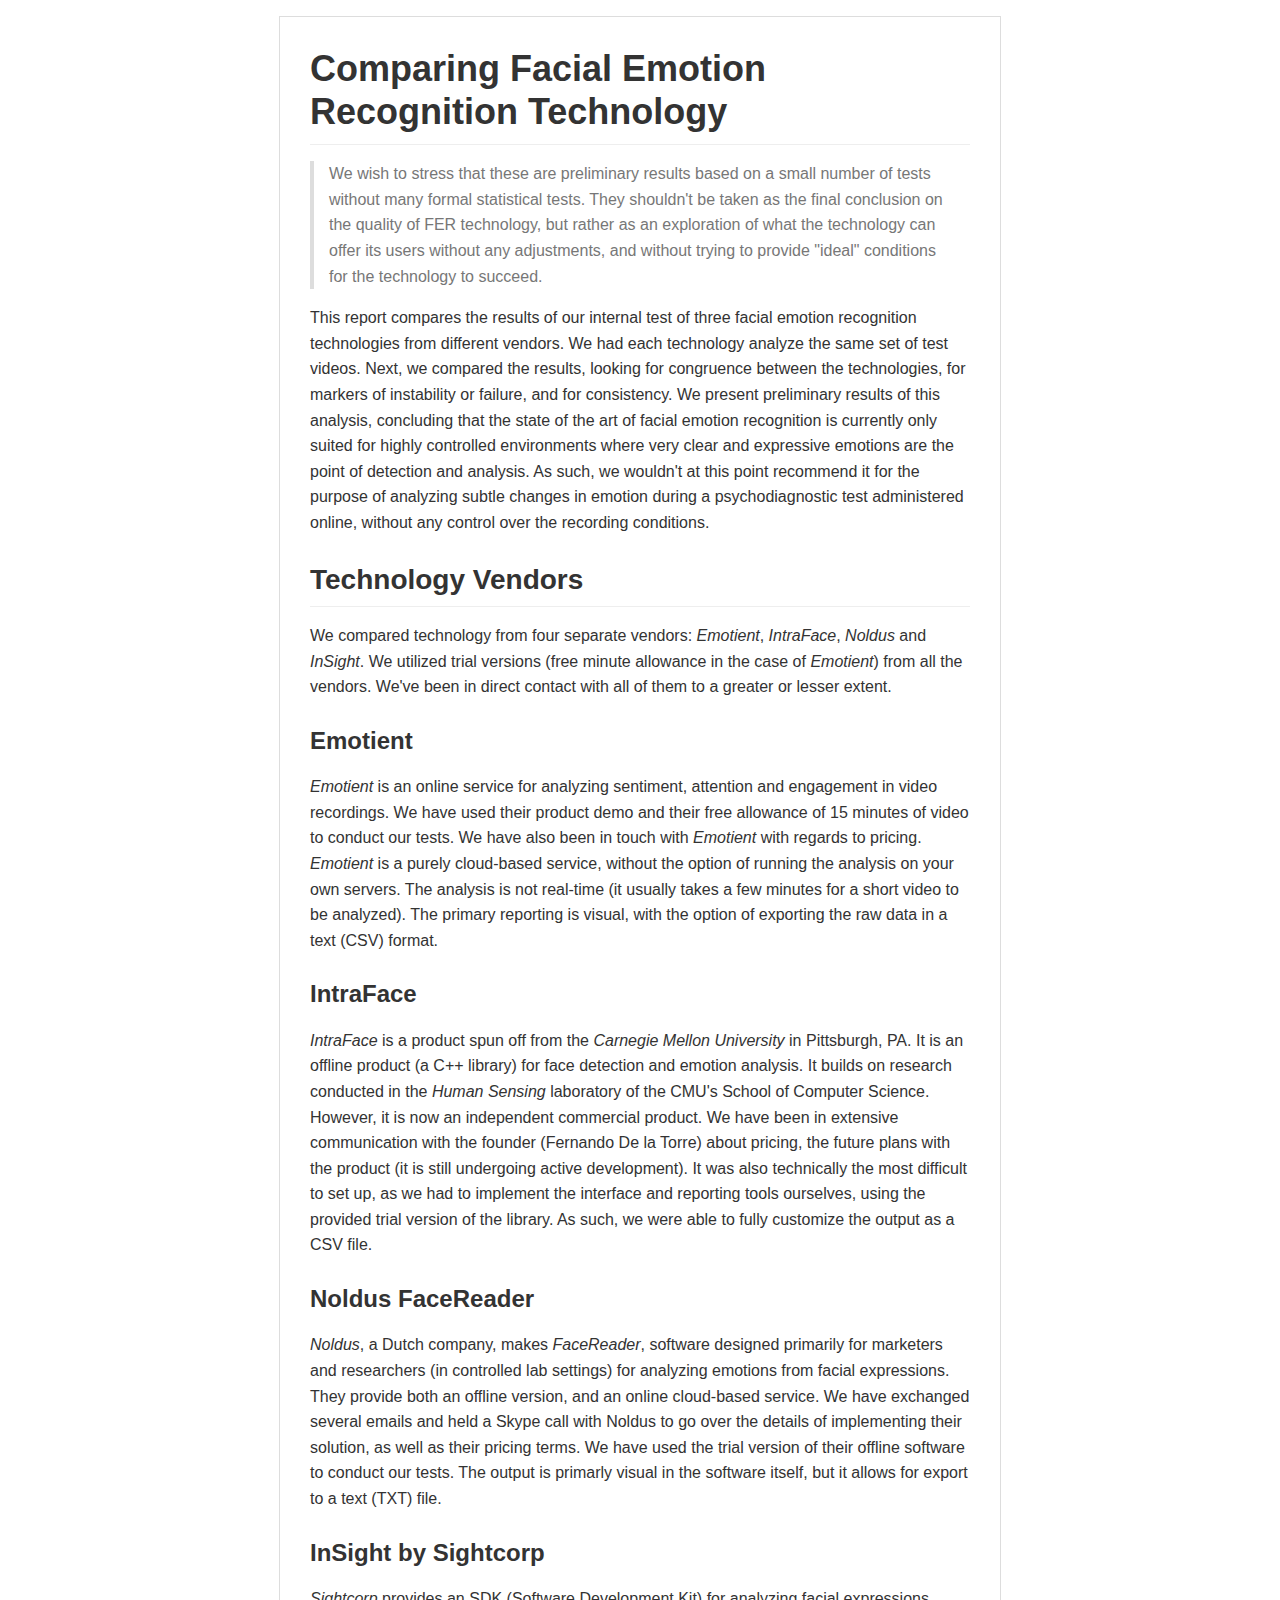
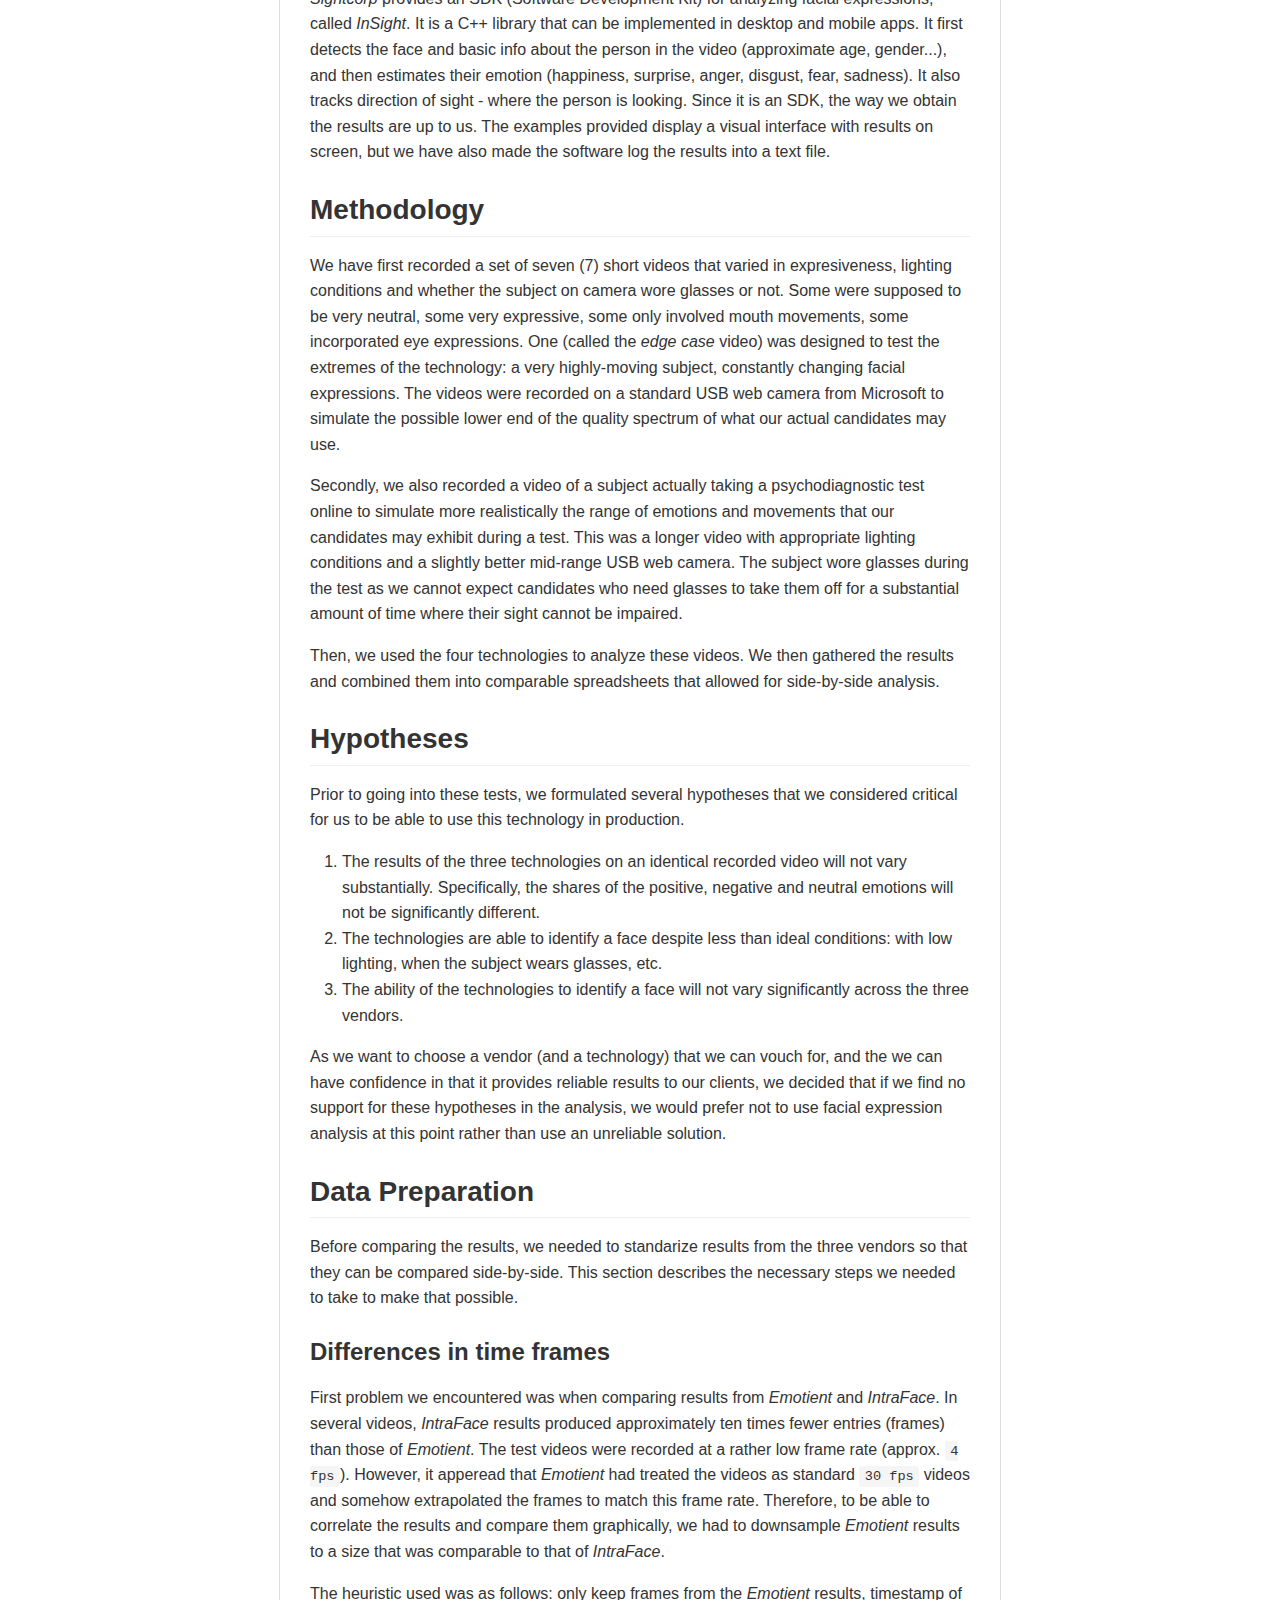
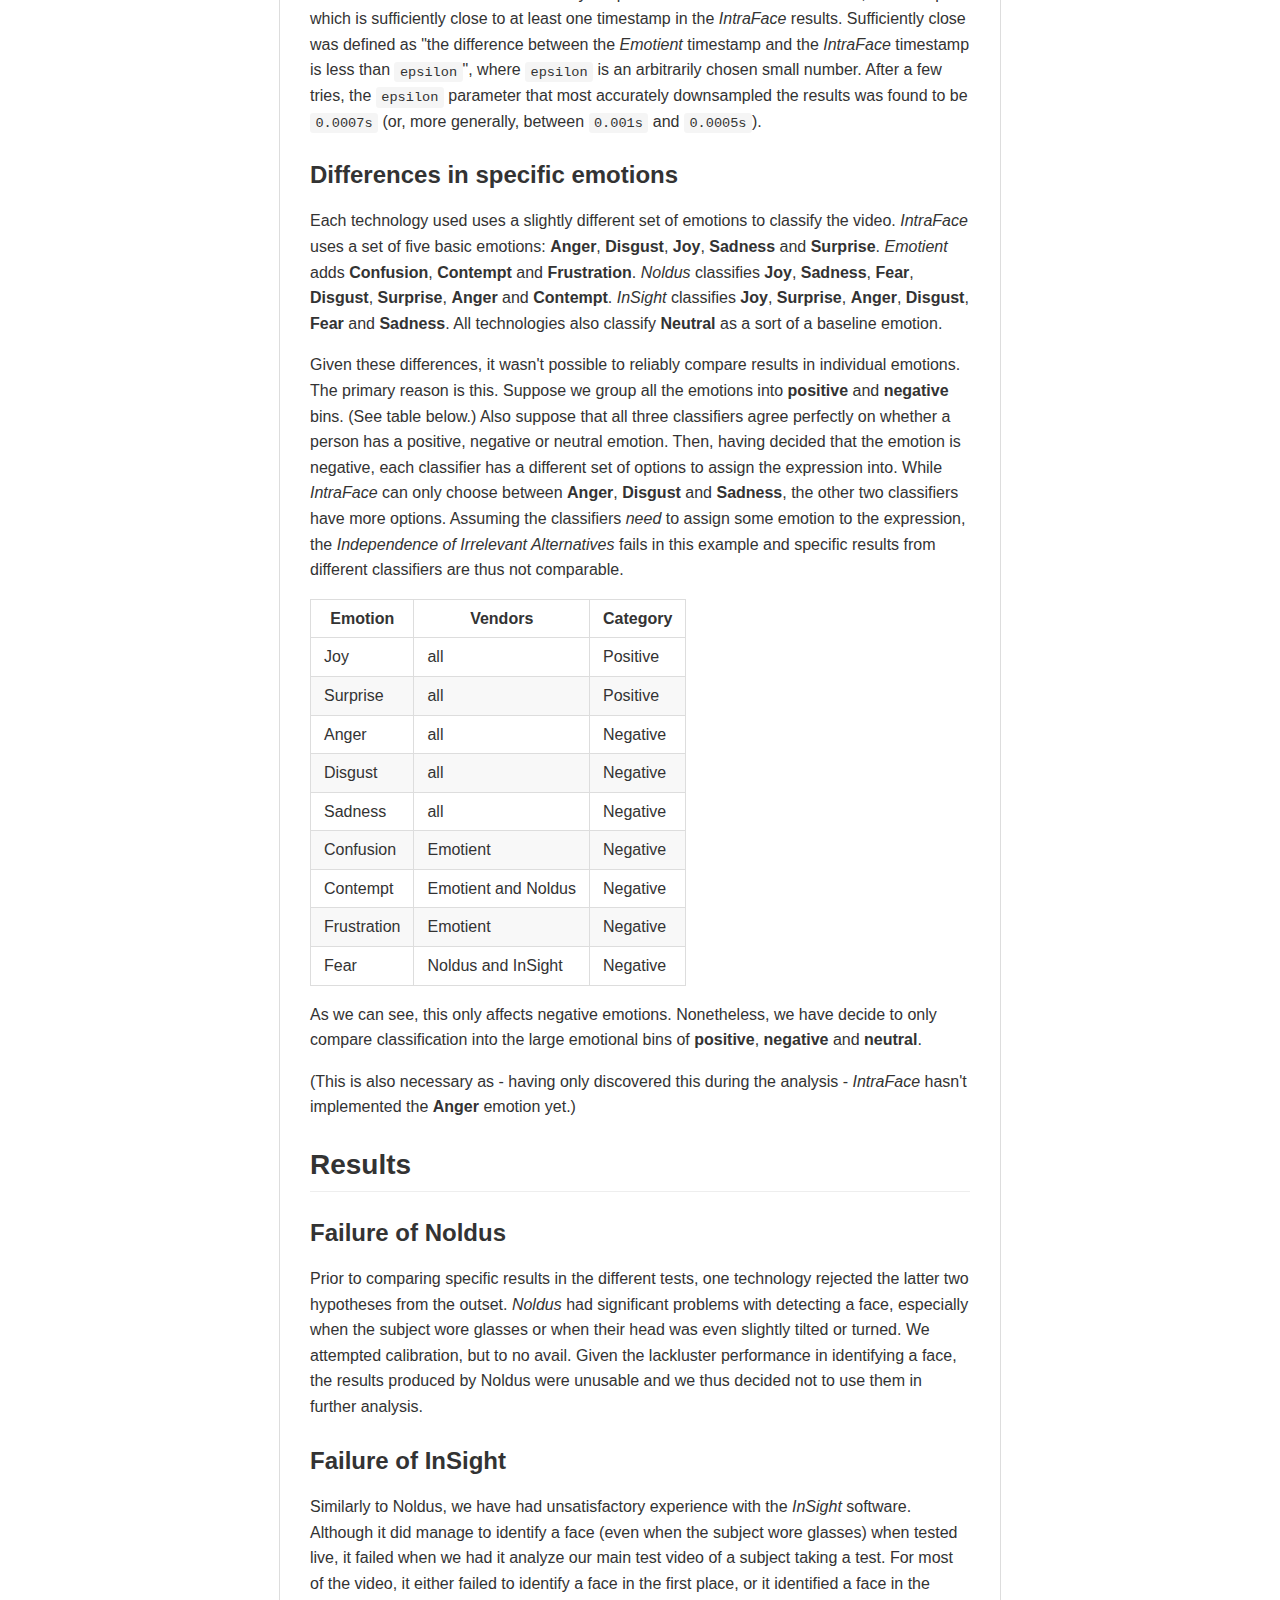
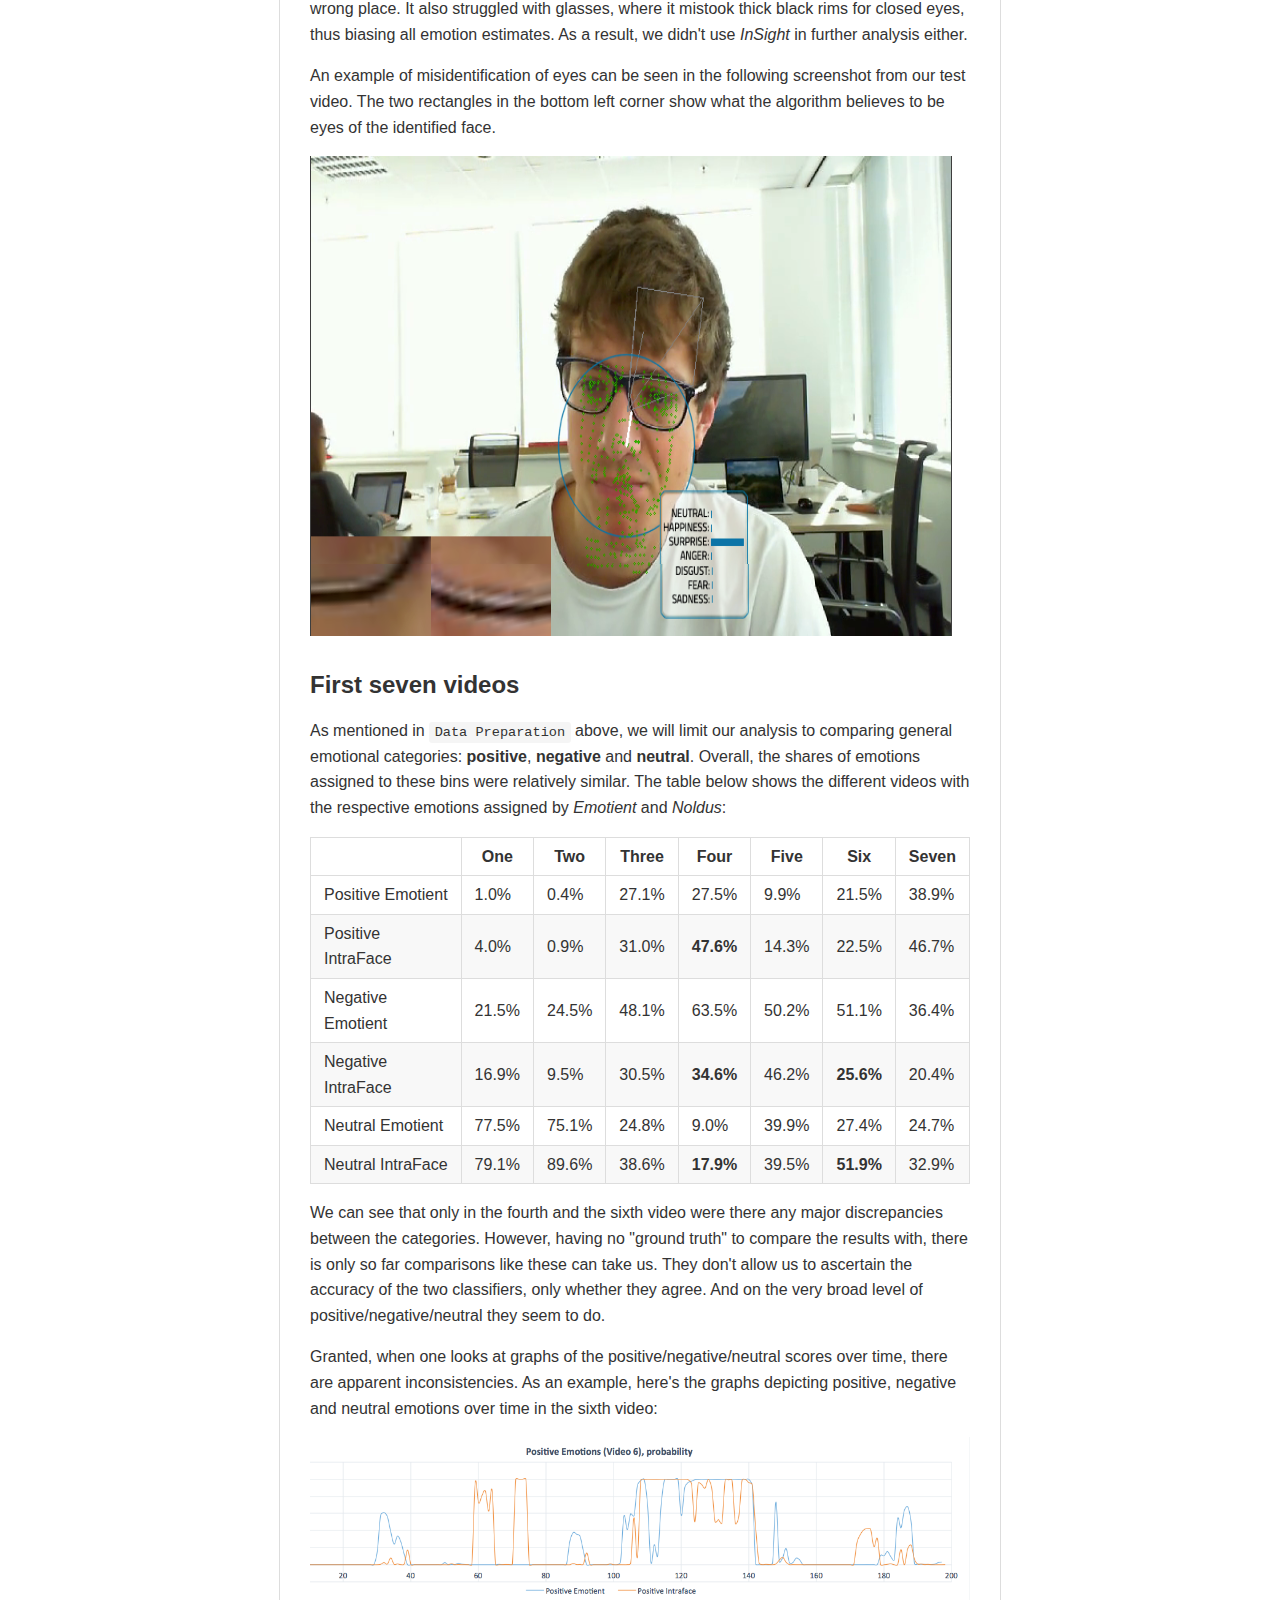
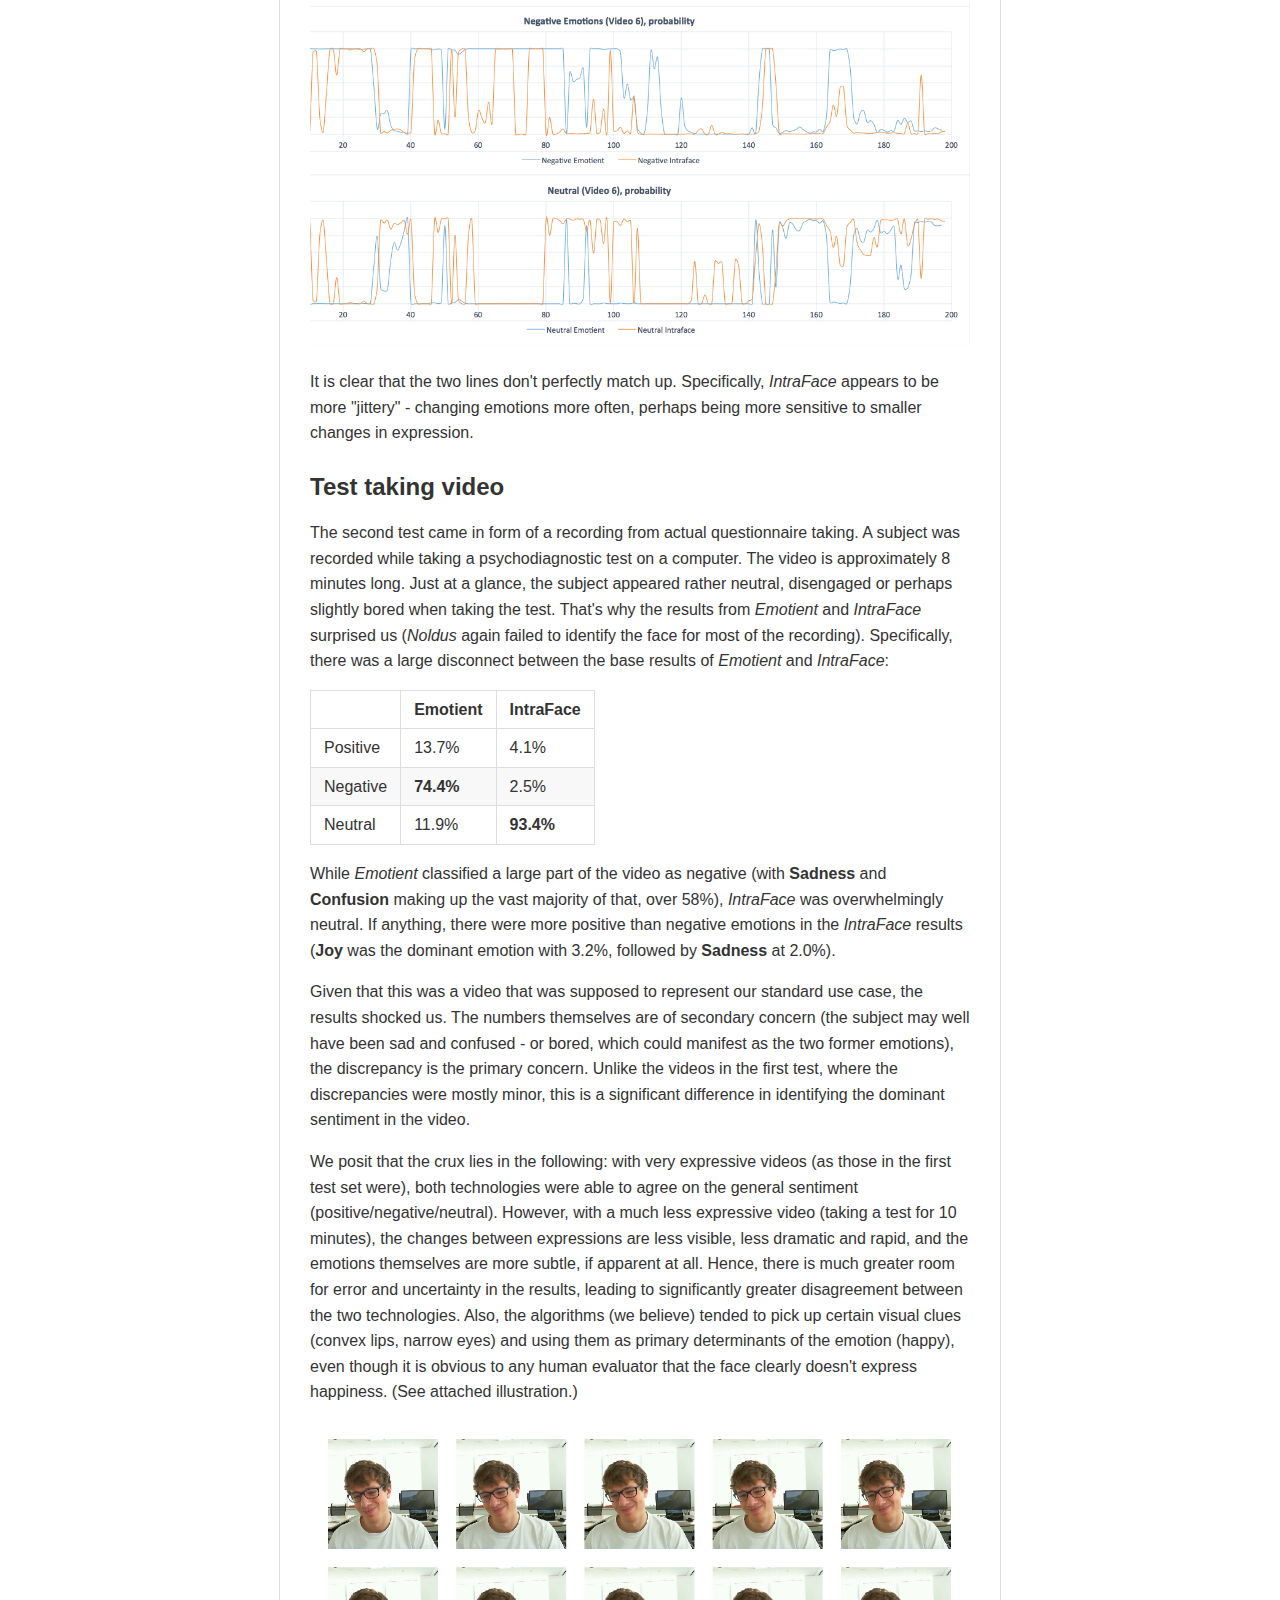
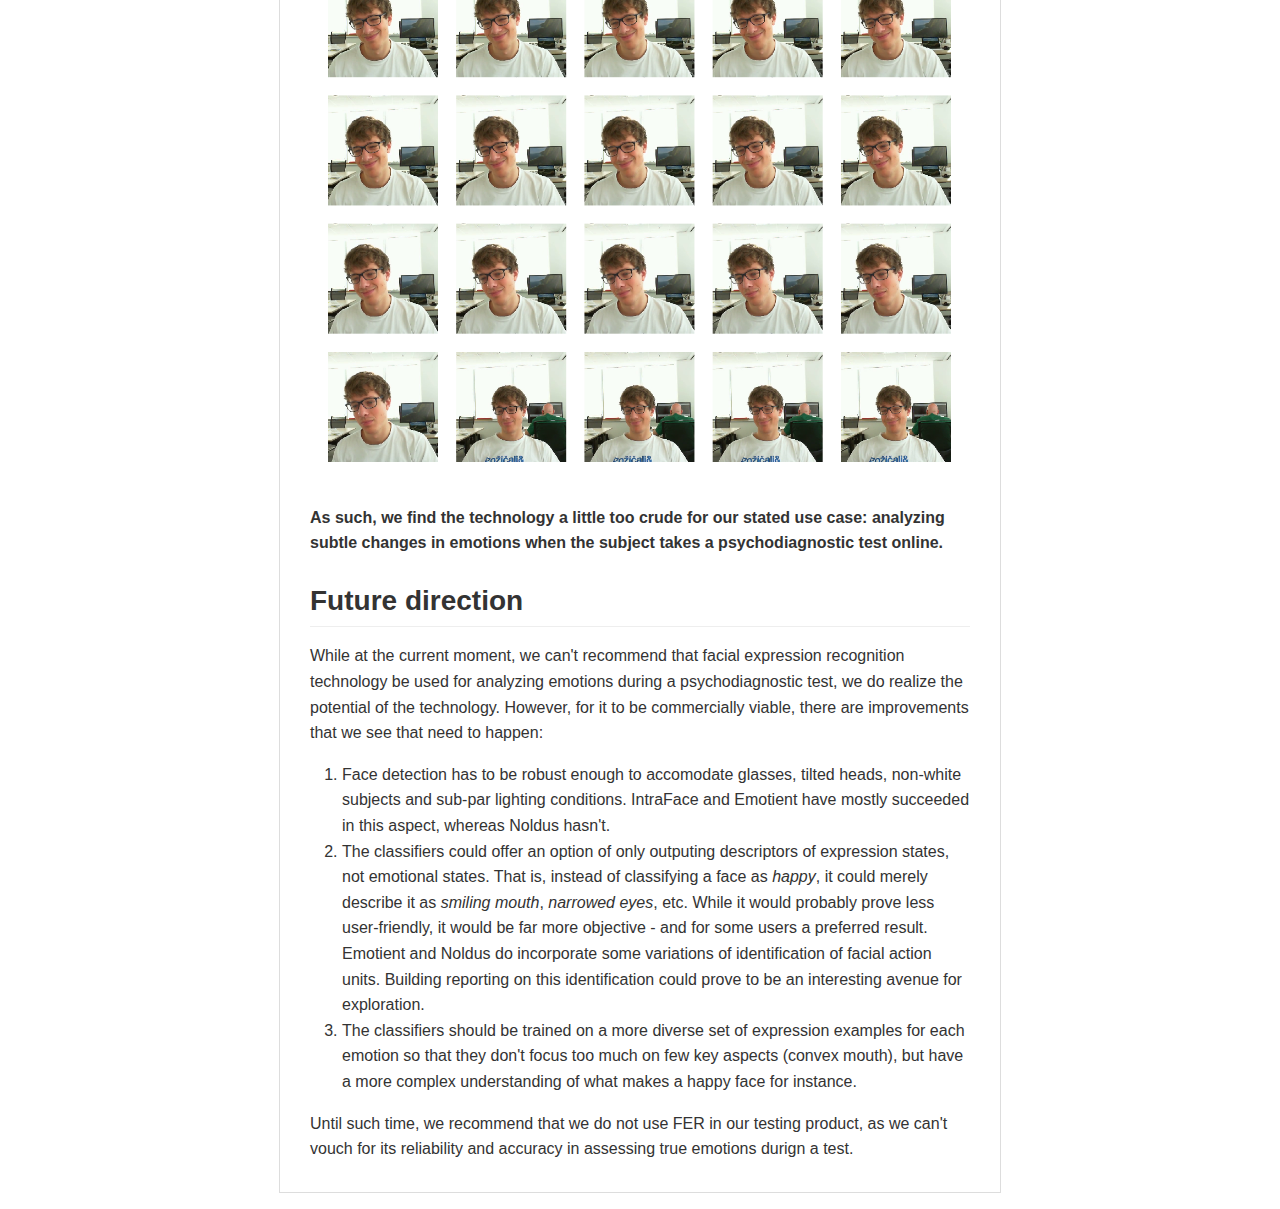
==== commit 854a0e69: "Add one extra image" ====
--- a/fer_comparison_report/index.html
+++ b/fer_comparison_report/index.html
@@ -1007,7 +1007,11 @@
 <h3>
 <a id="user-content-failure-of-insight" class="anchor" href="#failure-of-insight" aria-hidden="true"><span class="octicon octicon-link"></span></a>Failure of InSight</h3>
 
-<p>Similarly to Noldus, we have had unsatisfactory experience with the <em>InSight</em> software. Although it did manage to identify a face (even when the subject wore glasses) when tested live, it failed when we had it analyze our main test video of a subject taking a test. For most of the video, it either failed to identify a face in the first place, or it identified a face in the wrong place. It also struggled with glasses, where it mistook thick black rims for closed eyes, thus biasing all emotion estimates. As a result, we didn't use <em>InSight</em> in further analysis either.</p>
+<p>Similarly to Noldus, we have had unsatisfactory experience with the <em>InSight</em> software. Although it did manage to identify a face (even when the subject wore glasses) when tested live, it failed when we had it analyze our main test video of a subject taking a test. For most of the video, it either failed to identify a face in the first place, or it identified a face in the wrong place. It also struggled with glasses, where it mistook thick black rims for closed eyes, thus biasing all emotion estimates. As a result, we didn't use <em>InSight</em> in further analysis either. </p>
+
+<p>An example of misidentification of eyes can be seen in the following screenshot from our test video. The two rectangles in the bottom left corner show what the algorithm believes to be eyes of the identified face.</p>
+
+<p><a href="glasses_eyes.png" target="_blank"><img src="glasses_eyes.png" alt="Rims of glasses, not eyes" title="Rims of glasses, not eyes" style="max-width:100%;"></a></p>
 
 <h3>
 <a id="user-content-first-seven-videos" class="anchor" href="#first-seven-videos" aria-hidden="true"><span class="octicon octicon-link"></span></a>First seven videos</h3>
